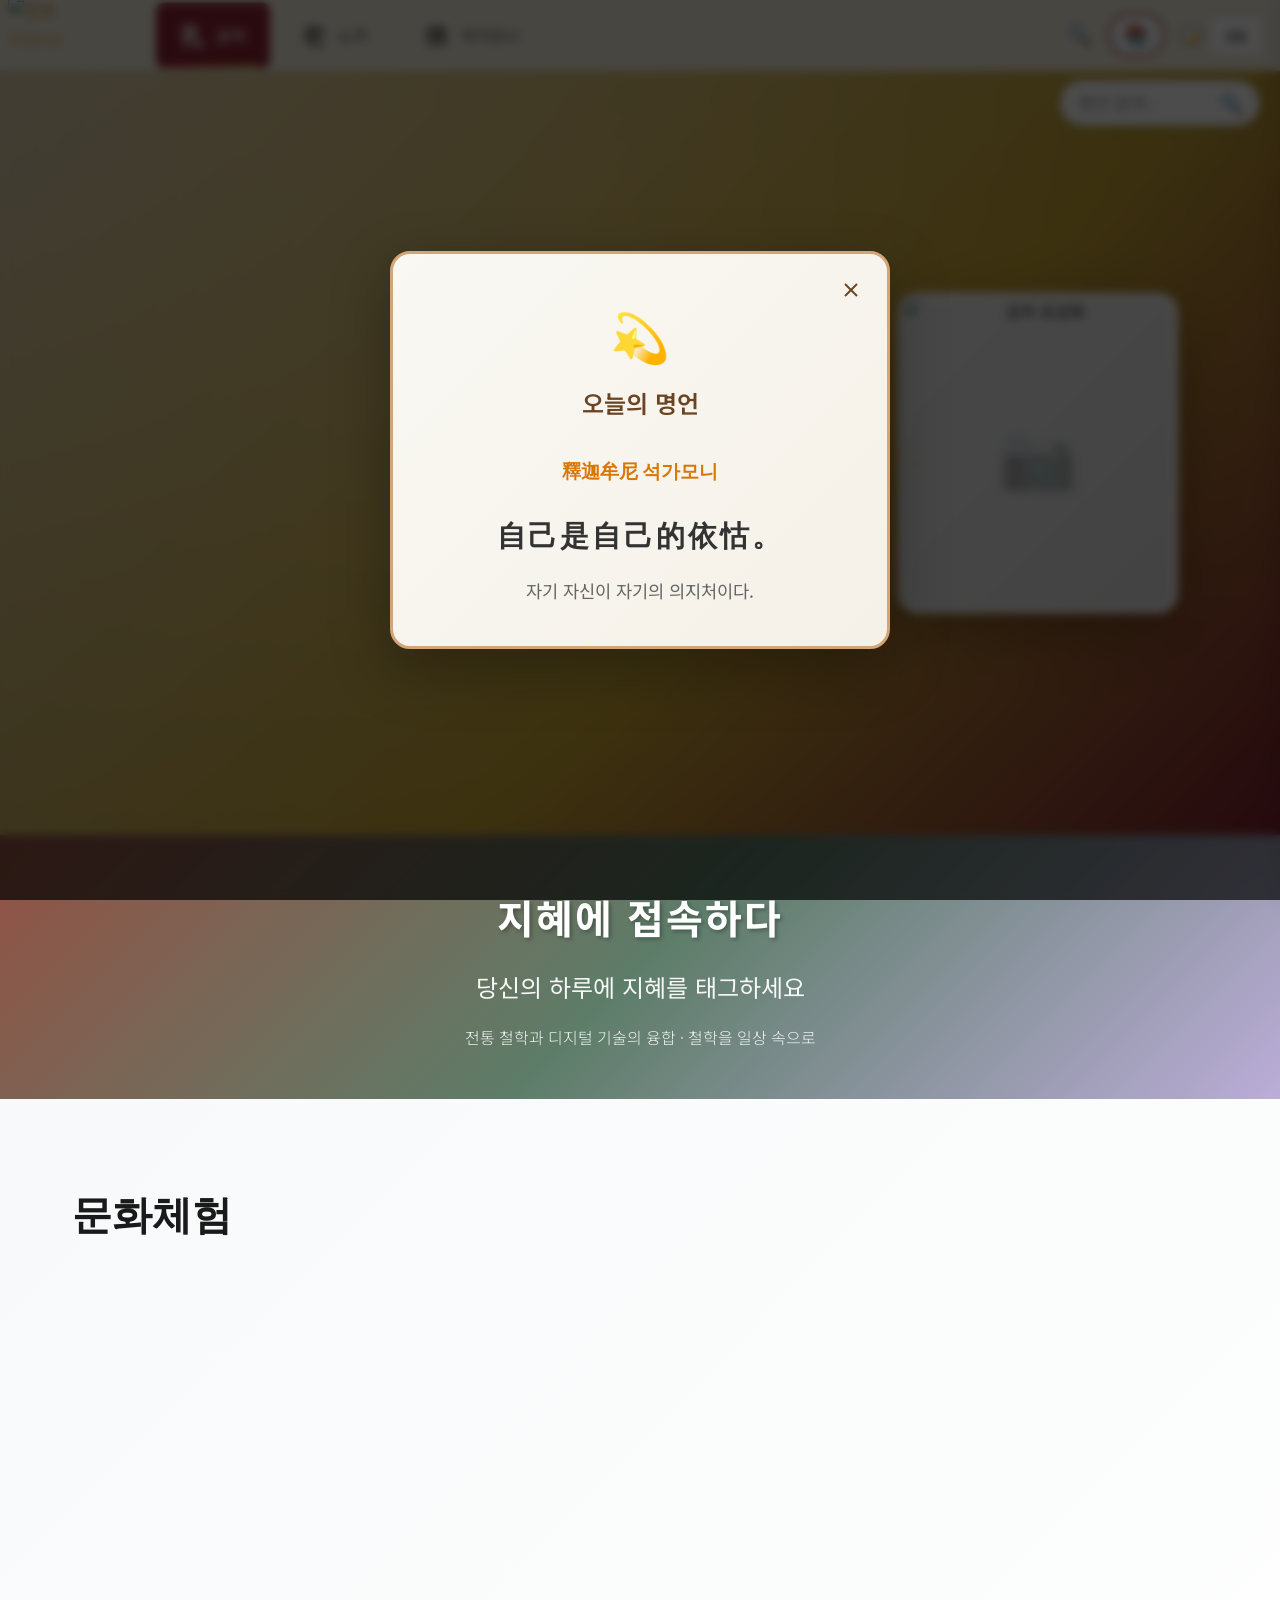
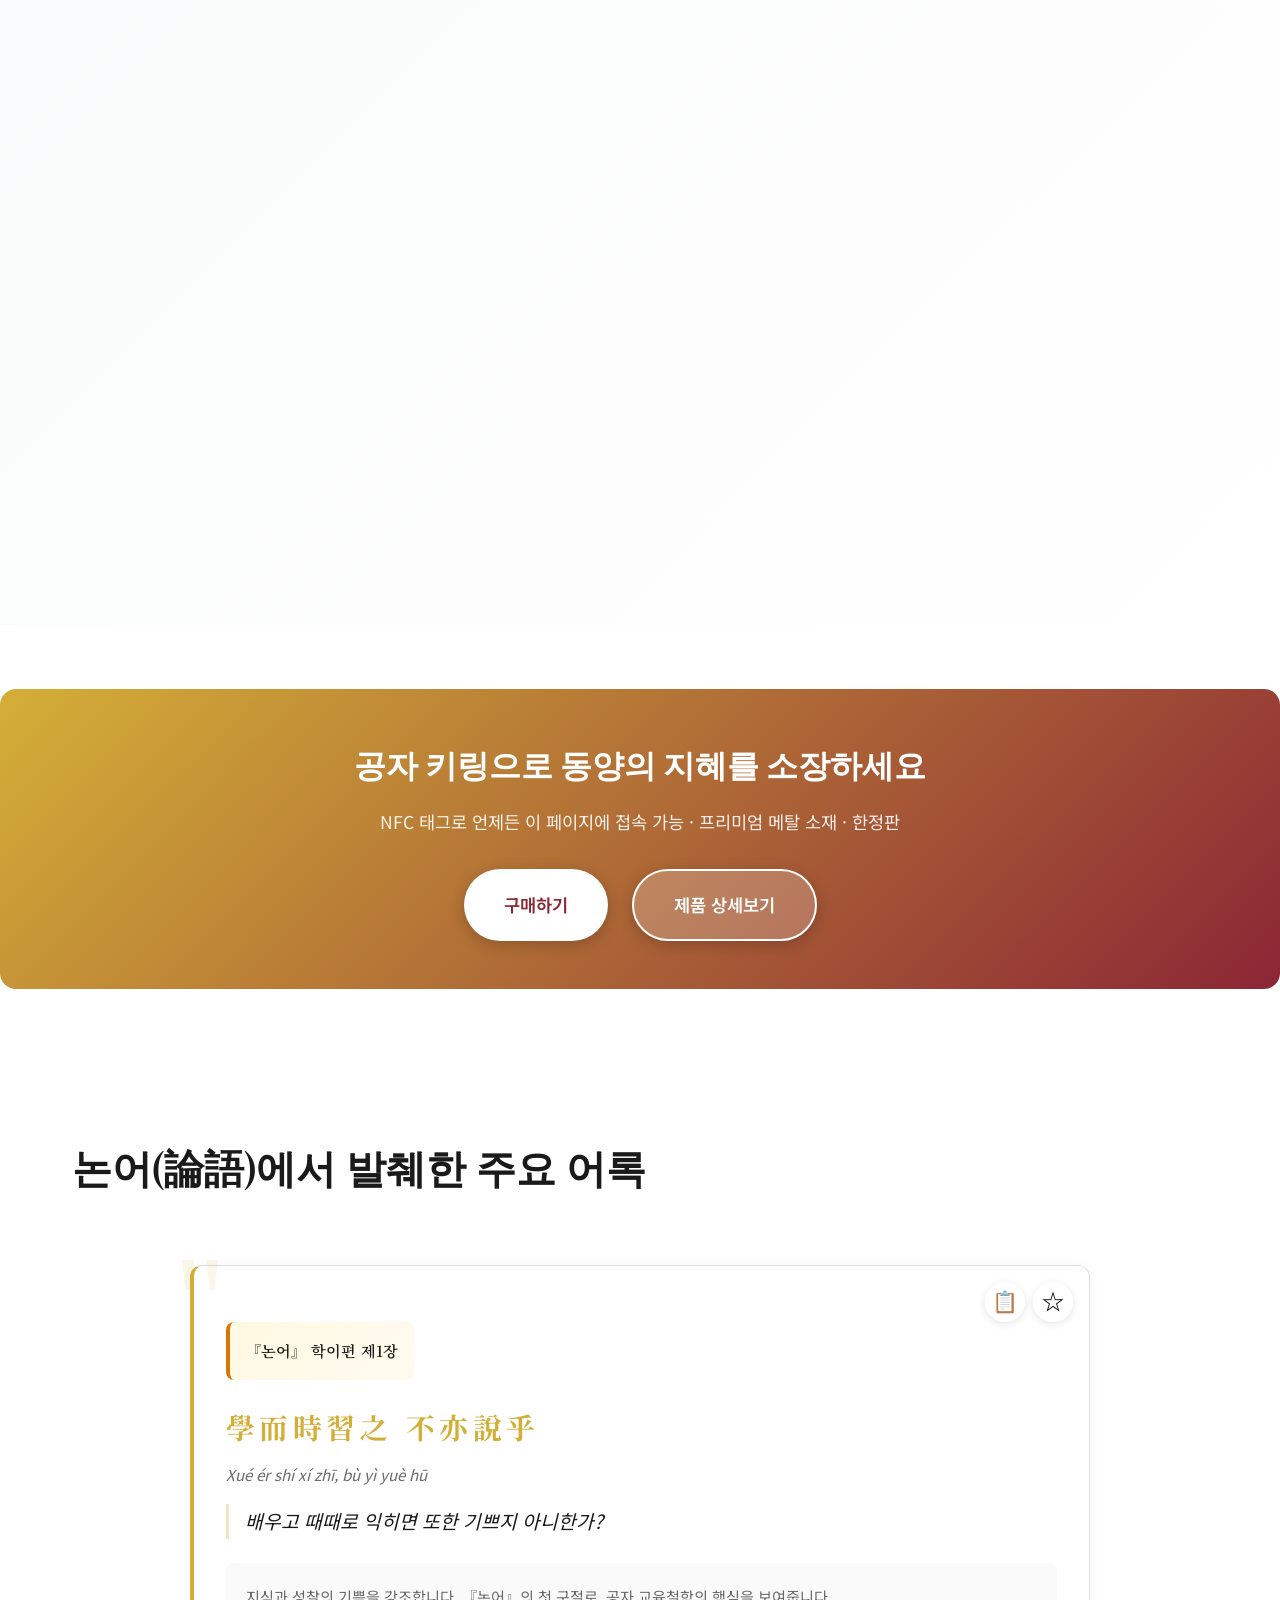
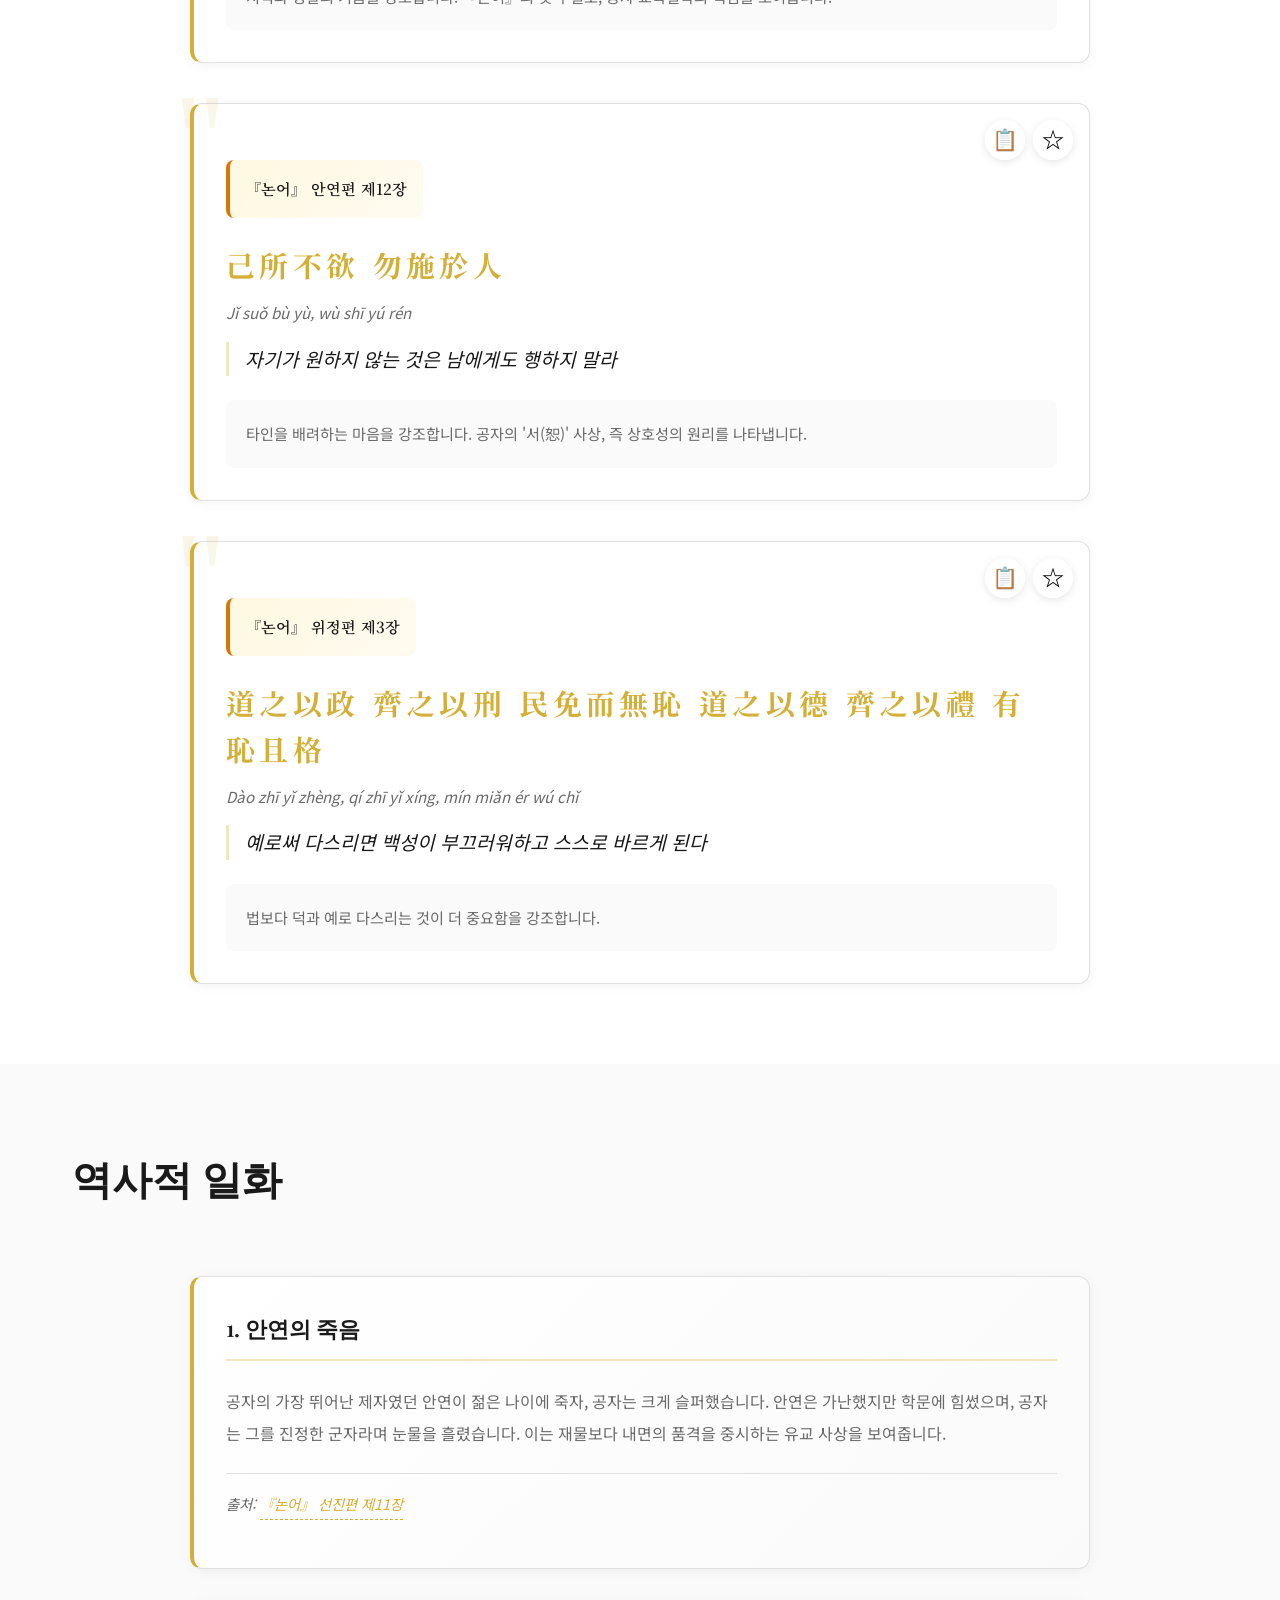
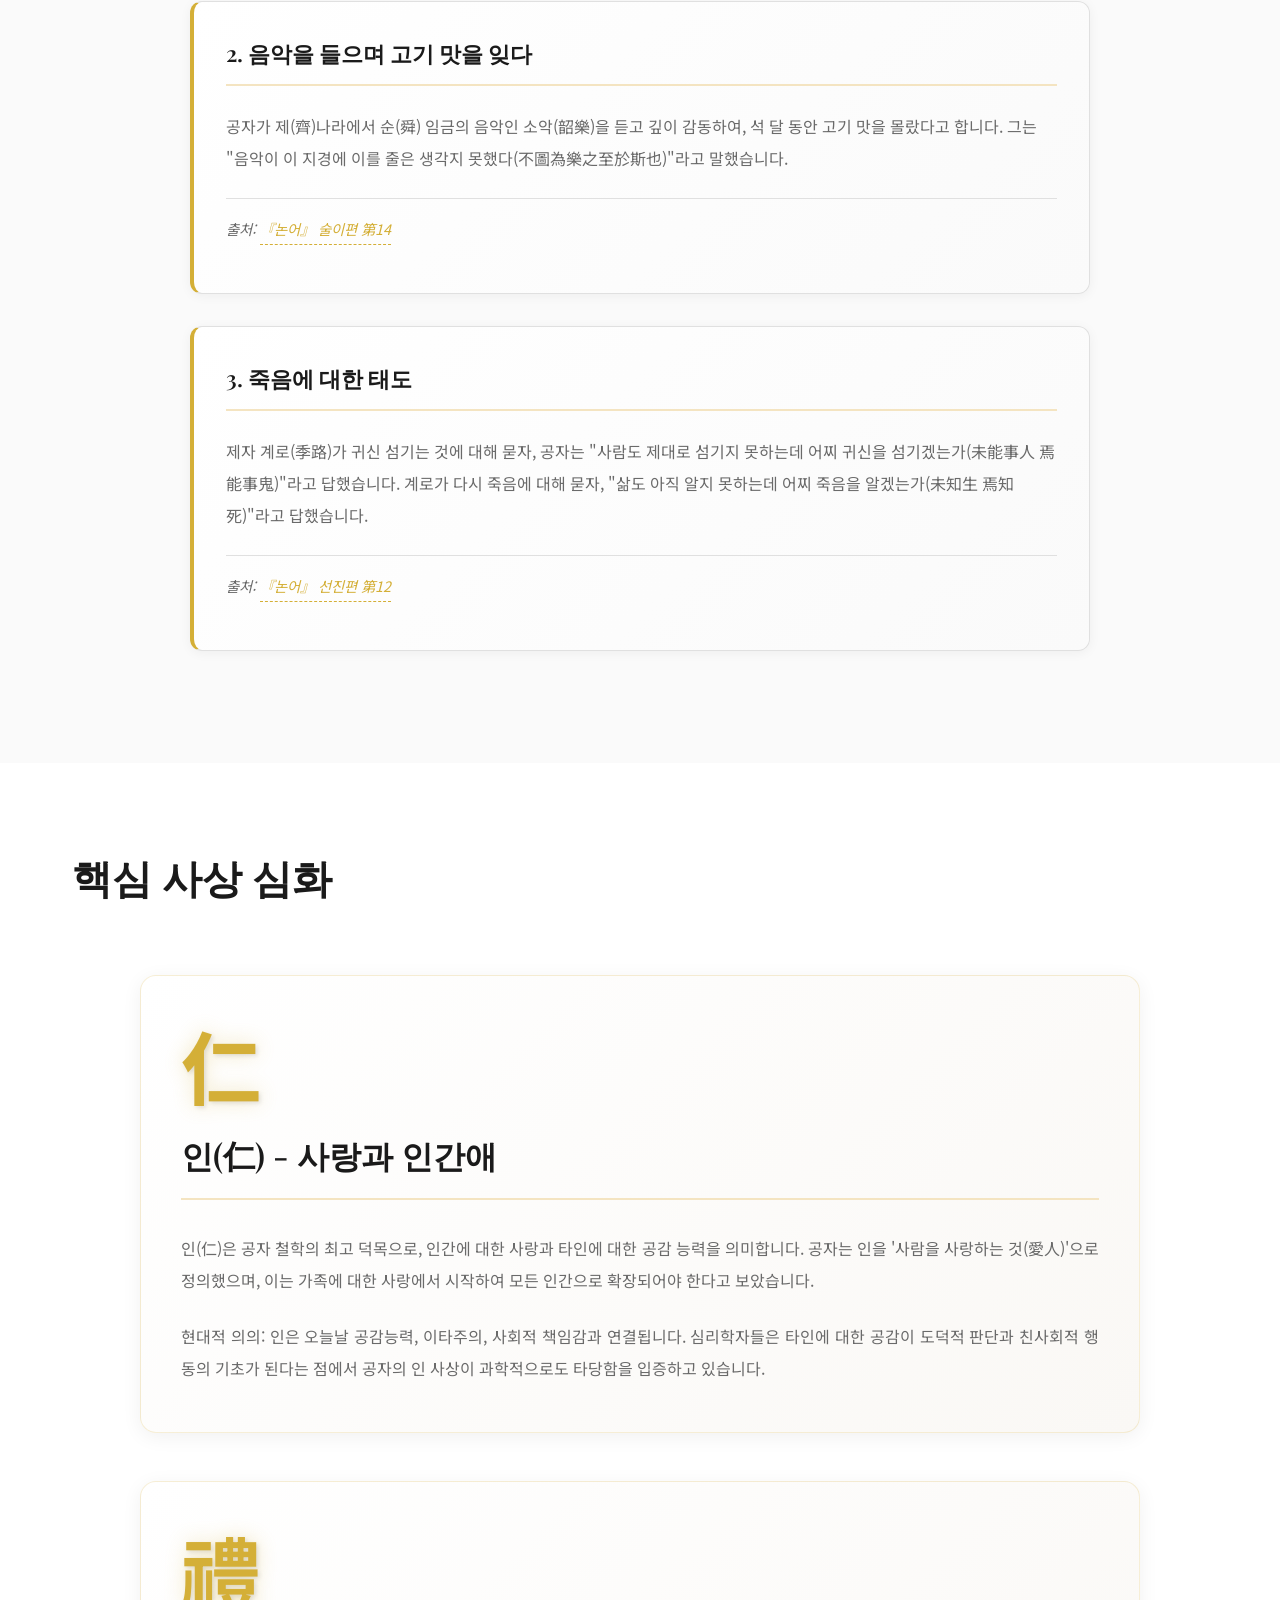
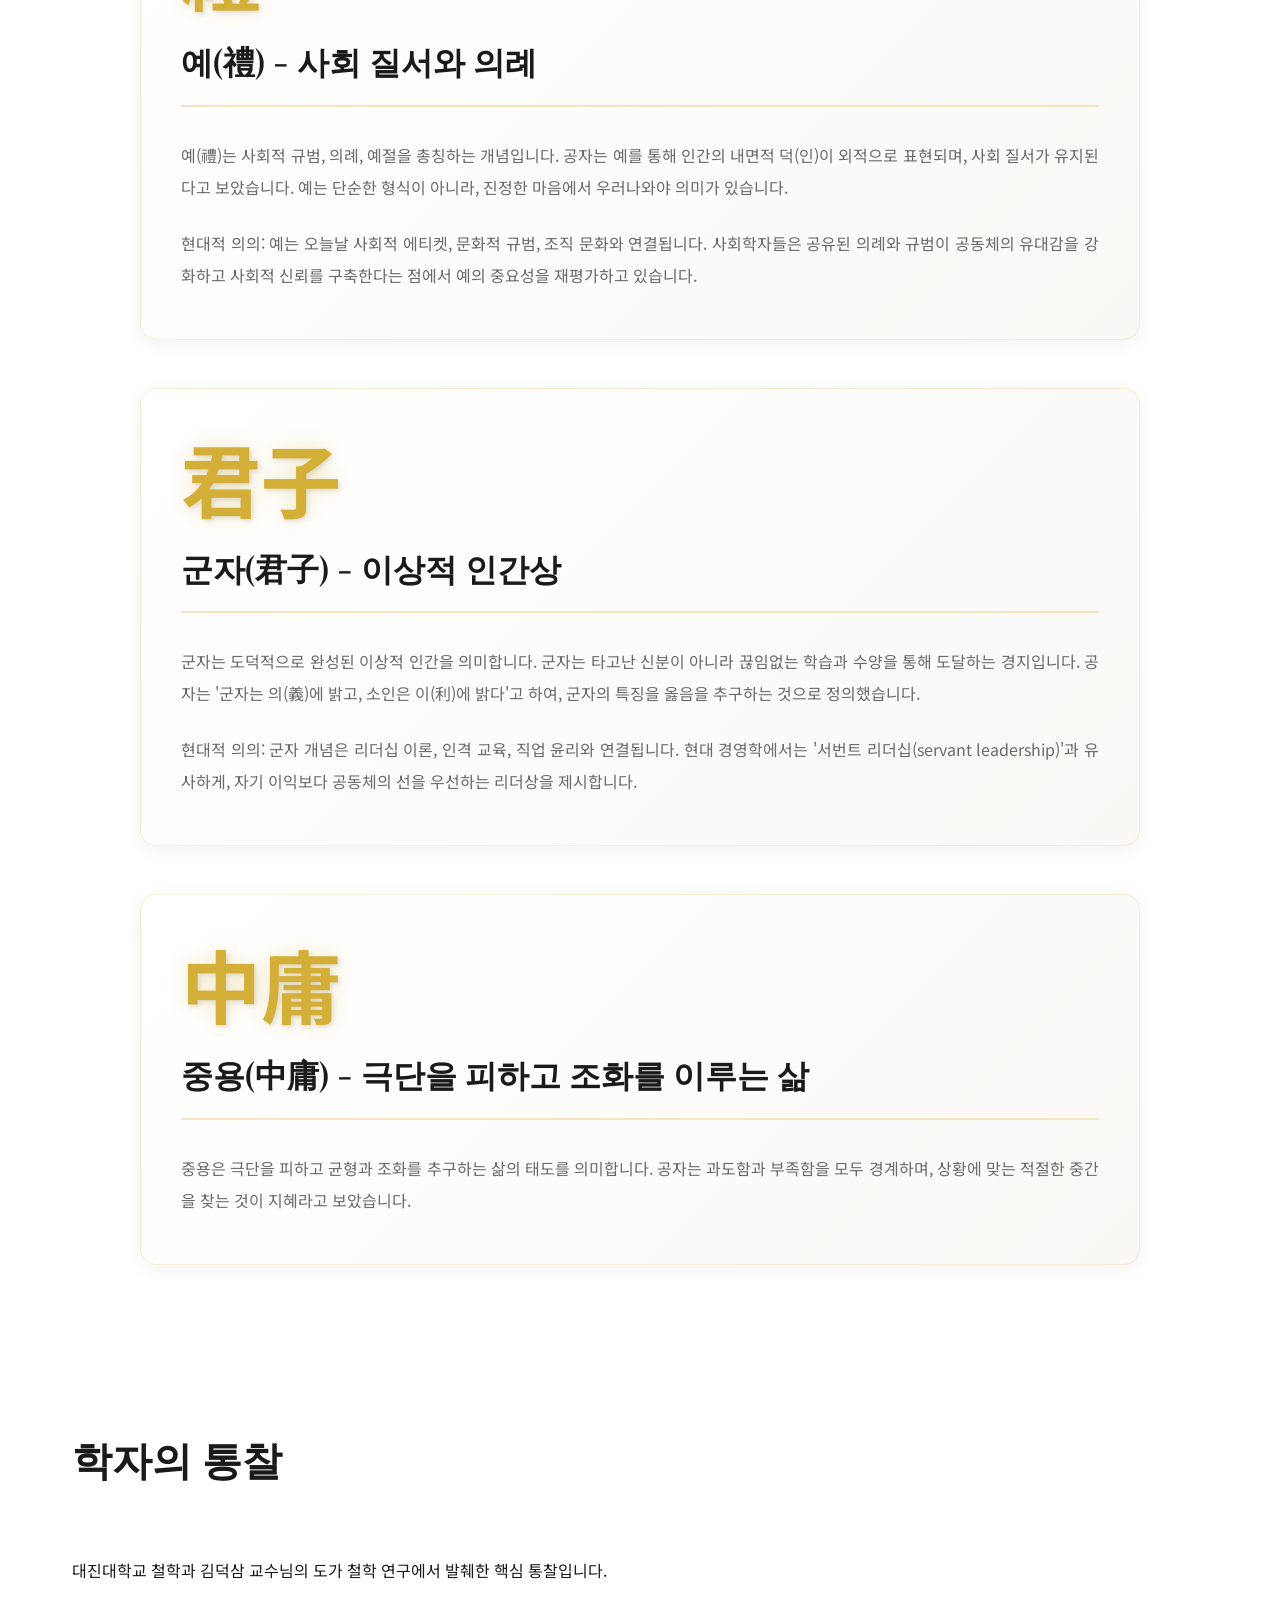
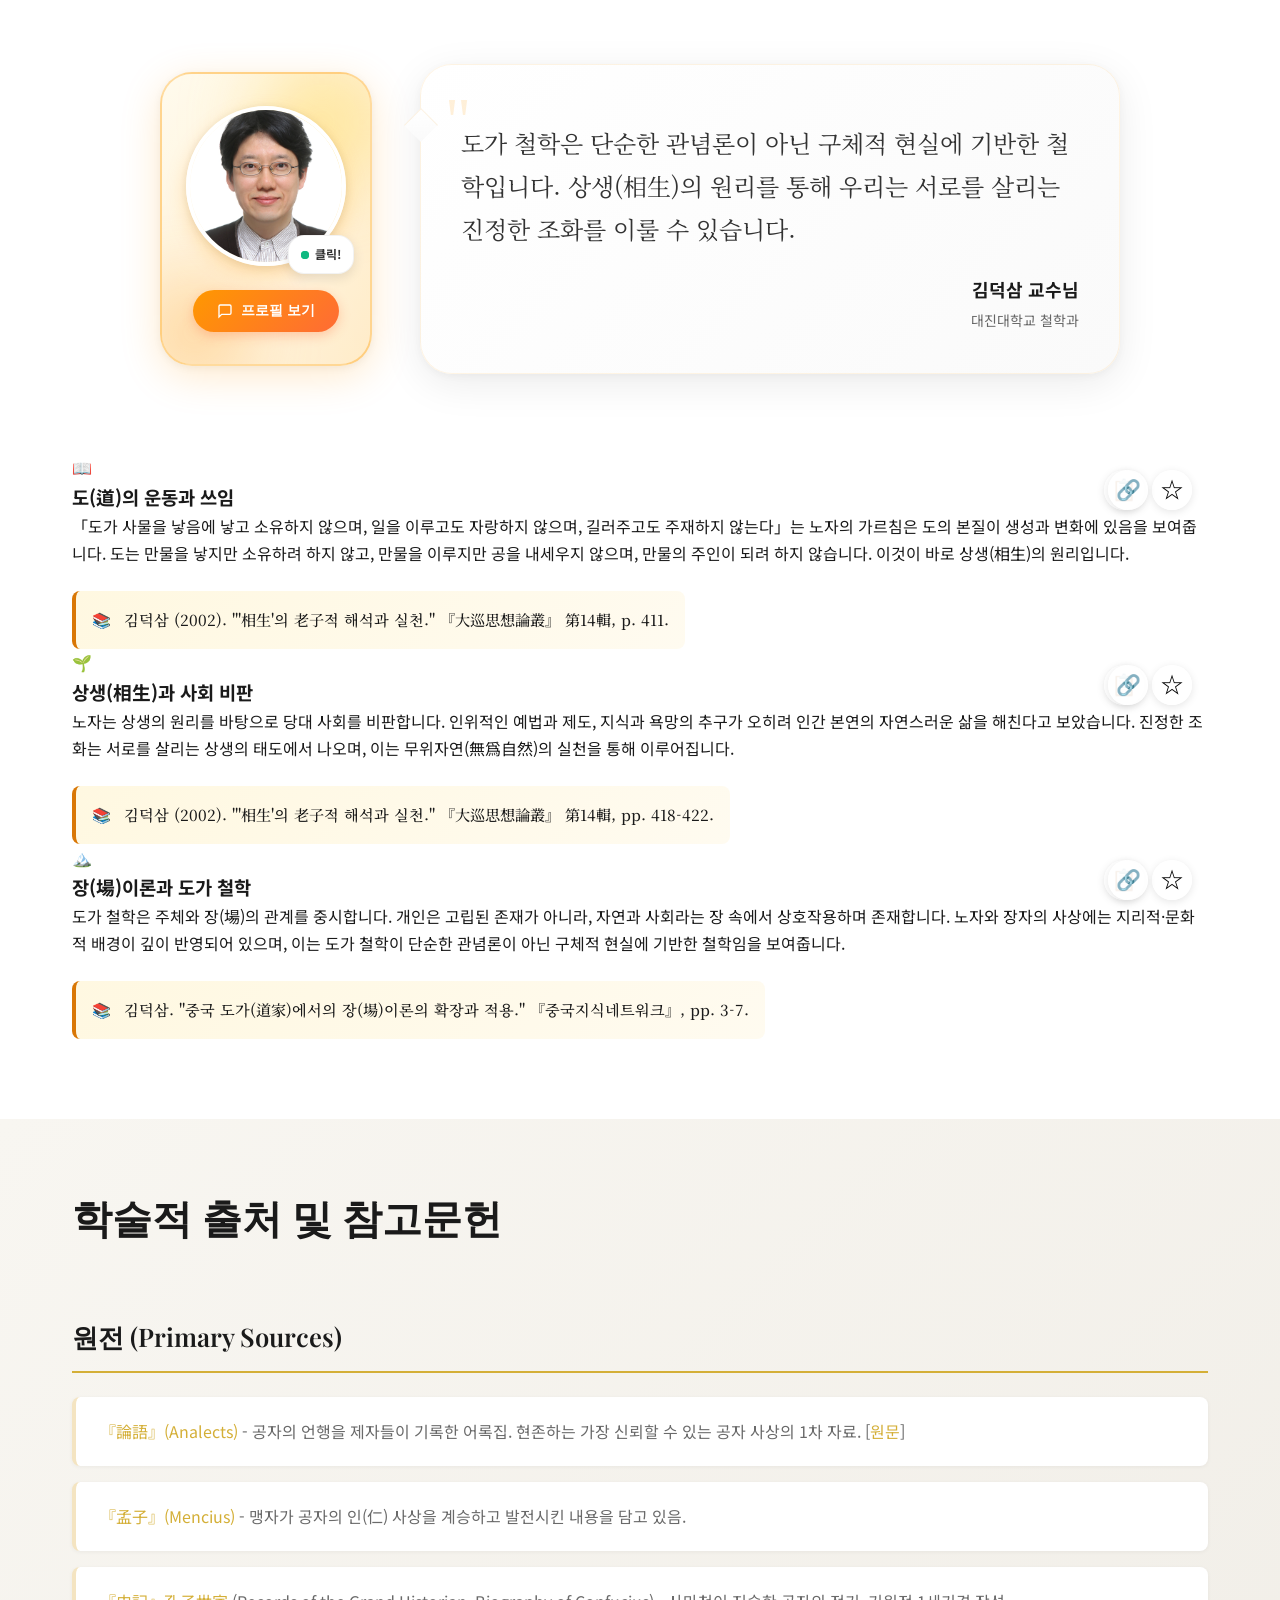
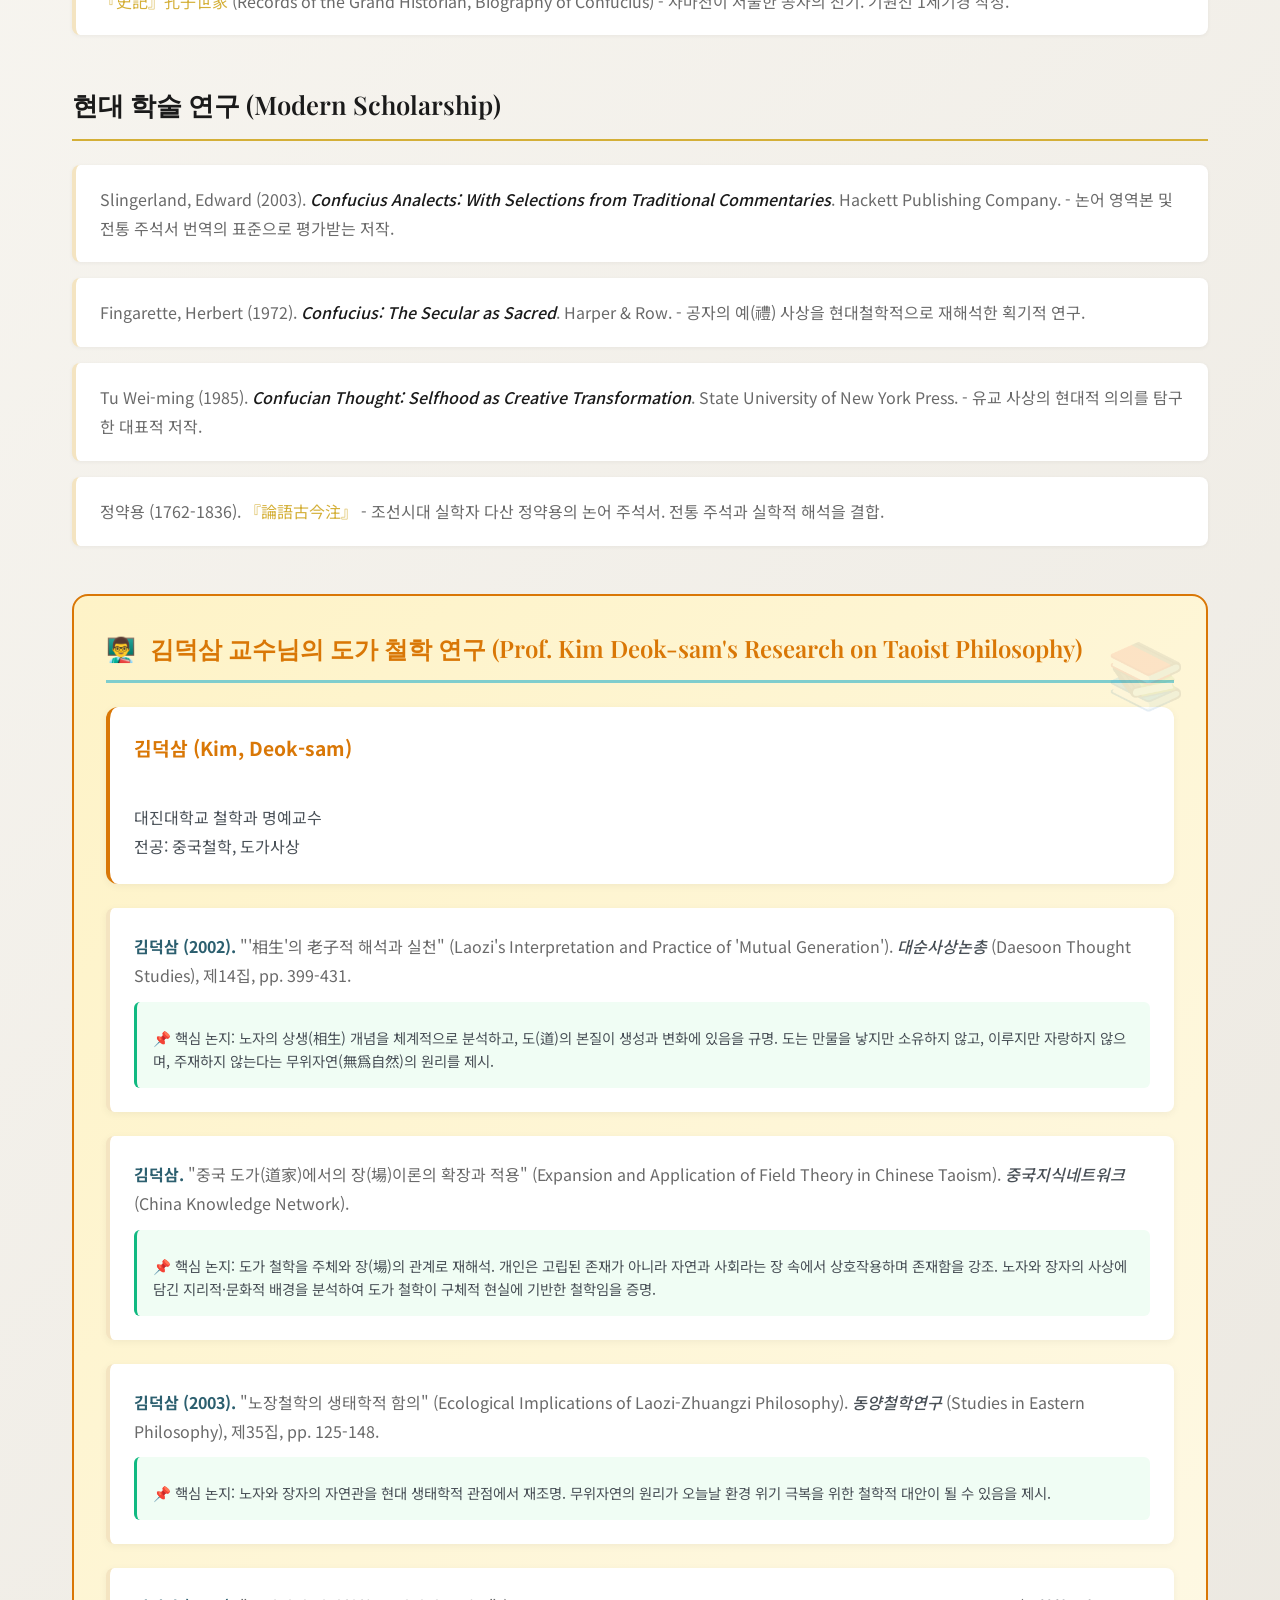
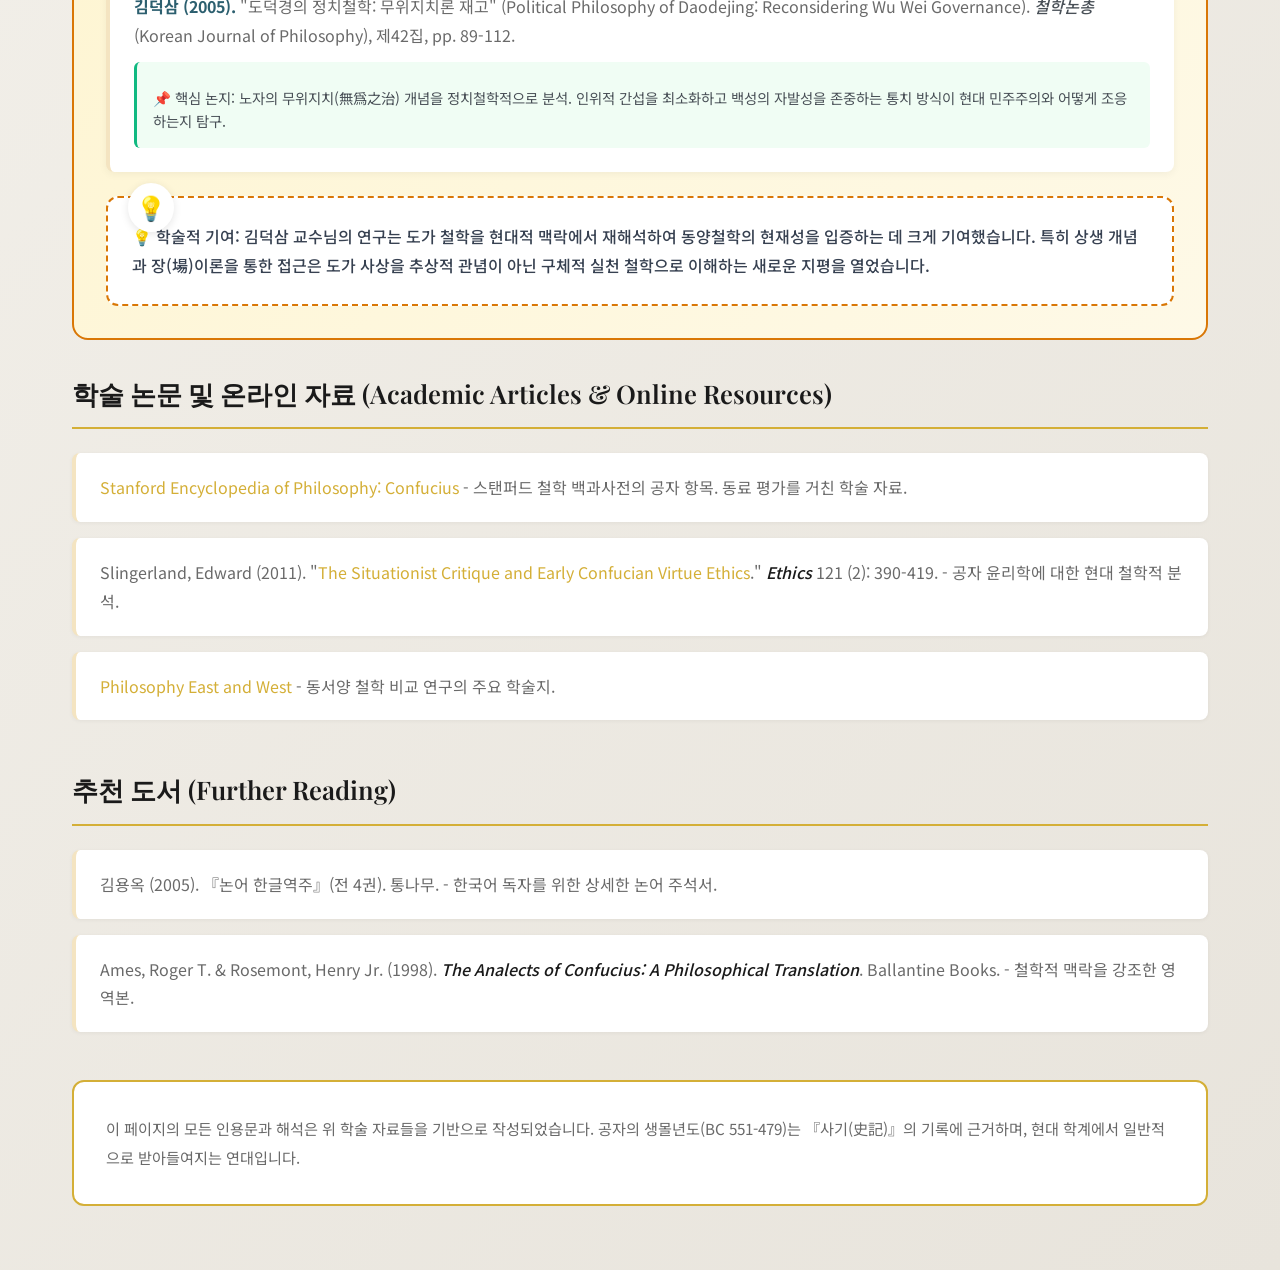
==== index.html @ cc74c75e "Add professor teaching section with explanatory layout 👨‍🏫 New Teaching Section: - Add dedicated sec" ====
<!DOCTYPE html>
<html lang="ko">
<head>
    <!-- Basic Meta Tags -->
    <meta charset="UTF-8">
    <meta name="viewport" content="width=device-width, initial-scale=1.0, maximum-scale=5.0, user-scalable=yes, viewport-fit=cover">
    <meta name="description" content="지혜에 접속하다 - CONNECT WITH WISDOM. NFC 태그로 만나는 동양 철학. 당신의 하루에 지혜를 태그하세요. 공자, 노자, 석가모니의 명언과 사상을 담은 감성 철학 굿즈.">
    <meta name="keywords" content="공자, 노자, 석가모니, NFC 키링, 동양 철학, 논어, 도덕경, 법구경, 명언, 동양 사상가, 유교, 도가, 불교">
    <meta name="author" content="동양문화사">
    <meta name="robots" content="index, follow">
    <meta name="language" content="Korean">
    <meta name="revisit-after" content="7 days">
    
    <!-- Title -->
    <title>Wisdom Library | 지혜서 - 지혜에 접속하다</title>
    
    <!-- Favicon -->
    <link rel="icon" type="image/png" sizes="32x32" href="favicon-32x32.png">
    <link rel="icon" type="image/png" sizes="16x16" href="favicon-16x16.png">
    <link rel="apple-touch-icon" sizes="180x180" href="apple-touch-icon.png">

    <!-- PWA Manifest -->
    <link rel="manifest" href="/manifest.json">
    
    <!-- Open Graph (Facebook, LinkedIn) -->
    <meta property="og:type" content="website">
    <meta property="og:site_name" content="Wisdom Library | 지혜서">
    <meta property="og:title" content="Wisdom Library | 지혜서 - 지혜에 접속하다">
    <meta property="og:description" content="지혜에 접속하다 - CONNECT WITH WISDOM. 당신의 하루에 지혜를 태그하세요. 전통 철학과 디지털 기술의 융합, 감성형 지식 굿즈.">
    <meta property="og:url" content="https://hitry1.github.io/wisdom-library">
    <meta property="og:image" content="https://hitry1.github.io/wisdom-library/og-image.jpg">
    <meta property="og:image:width" content="1200">
    <meta property="og:image:height" content="630">
    <meta property="og:image:alt" content="Wisdom Library 지혜서 - 공자, 노자, 석가모니">
    <meta property="og:locale" content="ko_KR">
    <meta property="og:locale:alternate" content="en_US">
    
    <!-- Twitter Card -->
    <meta name="twitter:card" content="summary_large_image">
    <meta name="twitter:title" content="Wisdom Library | 지혜서 - 지혜에 접속하다">
    <meta name="twitter:description" content="지혜에 접속하다 - CONNECT WITH WISDOM. 당신의 하루에 지혜를 태그하세요.">
    <meta name="twitter:image" content="https://hitry1.github.io/wisdom-library/twitter-image.jpg">
    <meta name="twitter:image:alt" content="Wisdom Library 지혜서">
    <meta name="twitter:site" content="@WisdomLibrary">
    <meta name="twitter:creator" content="@ConfuciusNFC">
    
    <!-- Structured Data (Schema.org) for Product -->
    <script type="application/ld+json">
    {
      "@context": "https://schema.org",
      "@type": "Product",
      "name": "동양 사상가 NFC 키링",
      "description": "공자, 노자, 석가모니 NFC 키링 세트. 스마트폰으로 태그하면 각 사상가의 명언과 철학을 만날 수 있습니다.",
      "image": "https://hitry1.github.io/wisdom-library/images/products/product-set-3pieces.jpg",
      "brand": {
        "@type": "Brand",
        "name": "DOTEOP 道接"
      },
      "offers": {
        "@type": "Offer",
        "url": "https://hitry1.github.io/wisdom-library/purchase.html",
        "priceCurrency": "KRW",
        "price": "29000",
        "priceValidUntil": "2025-12-31",
        "availability": "https://schema.org/InStock",
        "itemCondition": "https://schema.org/NewCondition"
      },
      "aggregateRating": {
        "@type": "AggregateRating",
        "ratingValue": "4.9",
        "reviewCount": "237"
      }
    }
    </script>
    
    <!-- Structured Data for Educational Content -->
    <script type="application/ld+json">
    {
      "@context": "https://schema.org",
      "@type": "EducationalOrganization",
      "name": "Wisdom Library | 지혜서",
      "description": "동양 철학 교육 콘텐츠 - 공자, 노자, 석가모니의 명언과 사상",
      "url": "https://hitry1.github.io/wisdom-library"
    }
    </script>

    <!-- Canonical URL -->
    <link rel="canonical" href="https://hitry1.github.io/wisdom-library/">

    <!-- Alternate Languages -->
    <link rel="alternate" hreflang="ko" href="https://hitry1.github.io/wisdom-library/?lang=ko">
    <link rel="alternate" hreflang="en" href="https://hitry1.github.io/wisdom-library/?lang=en">
    <link rel="alternate" hreflang="x-default" href="https://hitry1.github.io/wisdom-library/">
    
    <!-- PWA Manifest -->
    <link rel="manifest" href="/manifest.json">
    
    <!-- iOS Specific Meta Tags -->
    <meta name="apple-mobile-web-app-capable" content="yes">
    <meta name="apple-mobile-web-app-status-bar-style" content="black-translucent">
    <meta name="apple-mobile-web-app-title" content="동양 사상가">
    
    <!-- Microsoft Tiles -->
    <meta name="msapplication-TileColor" content="#8B2635">
    <meta name="msapplication-TileImage" content="/icon-144x144.png">
    <meta name="msapplication-config" content="/browserconfig.xml">
    
    <!-- Preconnect for Performance -->
    <link rel="preconnect" href="https://fonts.googleapis.com">
    <link rel="preconnect" href="https://fonts.gstatic.com" crossorigin>
    <link rel="dns-prefetch" href="https://www.google-analytics.com">
    
    <!-- Fonts -->
    <link href="https://fonts.googleapis.com/css2?family=Noto+Sans+KR:wght@300;400;500;700&family=Playfair+Display:wght@400;600;700&family=Noto+Serif+KR:wght@400;600&display=swap" rel="stylesheet">
    
    <!-- Stylesheets -->
    <link rel="stylesheet" href="styles-combined.css">
    <link rel="stylesheet" href="dark-mode.css">
    <link rel="stylesheet" href="mobile-optimizations.css">

    <!-- Fullscreen CSS for mobile browsers -->
    <style>
        /* iOS Safari specific - hide address bar */
        @supports (-webkit-touch-callout: none) {
            body {
                min-height: -webkit-fill-available;
            }
        }

        /* Prevent bounce scroll on iOS */
        body {
            overscroll-behavior-y: contain;
        }
    </style>

    <!-- Configuration -->
    <script src="config.js"></script>

    <!-- Feature Scripts (Loaded in head for early initialization) -->
    <script src="features.js" defer></script>
    <script src="lazy-loading.js" defer></script>
    <script src="search-feature.js" defer></script>
    <script src="symbols.js" defer></script>
    <script src="games.js" defer></script>

    <!-- 3D Model Viewer -->
    <script type="module" src="https://ajax.googleapis.com/ajax/libs/model-viewer/3.3.0/model-viewer.min.js"></script>
    <script src="model-viewer.js" defer></script>
</head>
<body>
    <!-- Scroll Progress Indicator -->
    <div class="scroll-progress" id="scrollProgress"></div>

    <!-- Back to Top Button -->
    <button class="back-to-top" id="backToTop" aria-label="Back to top">
    </button>
    <!-- 인물 선택 네비게이션 바 -->
    <nav class="character-nav" role="navigation" aria-label="인물 선택 메뉴">
        <div class="nav-container">
            <div class="nav-left">
                <div class="brand-logo">
                    <img src="images/doheop-logo.png" alt="道接 Dojeop" class="brand-logo-img">
                </div>
                <div class="nav-tabs">
                <a href="#confucius" class="nav-tab active" data-character="confucius" aria-label="공자 페이지로 이동" aria-current="page">
                    <span class="tab-icon">孔</span>
                    <span class="tab-name" data-ko="공자" data-en="Confucius">공자</span>
                </a>
                <a href="#laozi" class="nav-tab" data-character="laozi" aria-label="노자 페이지로 이동">
                    <span class="tab-icon">老</span>
                    <span class="tab-name" data-ko="노자" data-en="Laozi">노자</span>
                </a>
                <a href="#buddha" class="nav-tab" data-character="buddha" aria-label="석가모니 페이지로 이동">
                    <span class="tab-icon">佛</span>
                    <span class="tab-name" data-ko="석가모니" data-en="Buddha">석가모니</span>
                </a>
                </div>
            </div>
            <button class="mobile-menu-toggle" id="mobileMenuToggle" aria-label="Menu">
                ☰
            </button>
            <div class="nav-actions">
                <button class="bookmark-toggle" id="bookmarkToggle" onclick="window.bookmarkManager.toggleBookmarkPanel()"
                        title="내 북마크" aria-label="Bookmarks">
                    <span style="font-size: 1.25rem;">📚</span>
                    <span id="bookmark-count" style="display: none; position: absolute; top: -5px; right: -5px;
                                                      background: #d32f2f; color: white; border-radius: 50%;
                                                      width: 20px; height: 20px; font-size: 0.7rem;
                                                      display: flex; align-items: center; justify-content: center;">
                        0
                    </span>
                </button>
                <button class="dark-mode-toggle" id="darkModeToggle" onclick="toggleDarkMode()" aria-label="다크 모드 전환 / Toggle dark mode">
                    <span class="light-icon">🌙</span>
                    <span class="dark-icon hidden">☀️</span>
                </button>
                <button class="lang-toggle" id="langToggle" aria-label="언어 변경 / Change language">
                    <span class="lang-ko">EN</span>
                    <span class="lang-en hidden">KO</span>
                </button>
            </div>
        </div>
    </nav>

    <!-- 공자 콘텐츠 -->
    <div id="confucius" class="character-content active">
        <!-- 히어로 섹션 -->
        <header class="hero-modern">
            <div class="hero-background">
                <video autoplay loop muted playsinline class="hero-video" preload="metadata" aria-label="공자 배경 영상">
                    <source src="videos/confucius-bg.mp4" type="video/mp4">
                </video>
                <div class="gradient-overlay"></div>
            </div>
            <div class="hero-image-container">
                <img src="images/confucius.jpg" alt="공자 초상화" class="hero-portrait">
            </div>
            <div class="hero-text">
                <div class="character-badge">孔子</div>
                <h1 class="hero-title">
                    <span data-ko="공자 (孔子)" data-en="Confucius (孔子)">공자 (孔子)</span>
                </h1>
                <p class="hero-subtitle">
                    <span data-ko="중국 춘추시대의 사상가, 교육자이자 유교의 창시자"
                          data-en="Chinese philosopher, educator, and founder of Confucianism">
                        중국 춘추시대의 사상가, 교육자이자 유교의 창시자
                    </span>
                </p>
                <div class="hero-meta">
                    <span class="meta-item">
                        <span data-ko="BC 551–479" data-en="551–479 BCE">BC 551–479</span>
                    </span>
                    <span class="meta-divider">|</span>
                    <span class="meta-item">
                        <span data-ko="본명: 공구 (孔丘)" data-en="Birth name: Kong Qiu">본명: 공구 (孔丘)</span>
                    </span>
                    <span class="meta-divider">|</span>
                    <span class="meta-item">
                        <span data-ko="자: 중니 (仲尼)" data-en="Courtesy name: Zhongni">자: 중니 (仲尼)</span>
                    </span>
                </div>
            </div>
        </header>

        <!-- 브랜드 컨셉 배너 -->
        <div class="brand-concept-banner">
            <div class="brand-concept-content">
                <h2 class="brand-tagline" data-ko="지혜에 접속하다" data-en="CONNECT WITH WISDOM">지혜에 접속하다</h2>
                <p class="brand-subtitle" data-ko="당신의 하루에 지혜를 태그하세요" data-en="Tag wisdom into your day">당신의 하루에 지혜를 태그하세요</p>
                <p class="brand-description" data-ko="전통 철학과 디지털 기술의 융합 · 철학을 일상 속으로" data-en="Fusion of traditional philosophy and digital technology · Philosophy into daily life">전통 철학과 디지털 기술의 융합 · 철학을 일상 속으로</p>
            </div>
        </div>

        <!-- 메인 콘텐츠 -->
        <main class="main-modern">

            <!-- 3D 렌더링 갤러리 -->
            <section class="section gallery-3d">
                <div class="container">
                    <h2 class="section-title">
                        <span data-ko="문화체험" data-en="Cultural Experience">문화체험</span>
                    </h2>

                    <div class="gallery-grid">
                        <div class="gallery-item" data-item="analects" onclick="openAnalectsEbook()" style="cursor: pointer;">
                            <div class="gallery-item-image">
                                <div class="gallery-item-icon">📜</div>
                                <span class="gallery-badge" data-ko="문헌" data-en="Text">문헌</span>
                            </div>
                            <div class="gallery-item-info">
                                <h3 class="gallery-item-title" data-ko="논어 (論語)" data-en="The Analects">논어 (論語)</h3>
                                <p class="gallery-item-desc" data-ko="공자의 가르침을 담은 유교 경전" data-en="Confucian classic containing Confucius's teachings">공자의 가르침을 담은 유교 경전</p>
                                <p style="font-size: 0.9rem; color: #c9555a; margin-top: 0.5rem; font-weight: 500;">
                                    <span data-ko="📖 전자책 보기" data-en="📖 View E-Book">📖 전자책 보기</span>
                                </p>
                            </div>
                        </div>

                        <div class="gallery-item" data-item="temple">
                            <div class="gallery-item-image">
                                <div class="gallery-item-icon">🏛️</div>
                                <span class="gallery-badge" data-ko="건축" data-en="Architecture">건축</span>
                            </div>
                            <div class="gallery-item-info">
                                <h3 class="gallery-item-title" data-ko="공묘 (孔廟)" data-en="Confucius Temple">공묘 (孔廟)</h3>
                                <p class="gallery-item-desc" data-ko="공자를 모신 사당, 중국 곡부의 대성전" data-en="Temple dedicated to Confucius in Qufu, China">공자를 모신 사당, 중국 곡부의 대성전</p>
                            </div>
                        </div>

                        <div class="gallery-item" data-item="daily-wisdom" onclick="openDailyWisdomGame('confucius')" style="cursor: pointer;">
                            <div class="gallery-item-image">
                                <div class="gallery-item-icon">📜</div>
                                <span class="gallery-badge" data-ko="게임" data-en="Game">게임</span>
                            </div>
                            <div class="gallery-item-info">
                                <h3 class="gallery-item-title" data-ko="오늘의 지혜" data-en="Daily Wisdom">오늘의 지혜</h3>
                                <p class="gallery-item-desc" data-ko="논어에서 무작위로 명언을 뽑아보세요" data-en="Draw a random quote from the Analects">논어에서 무작위로 명언을 뽑아보세요</p>
                                <p style="font-size: 0.9rem; color: #8b0000; margin-top: 0.5rem; font-weight: 500;">
                                    <span data-ko="🎲 지혜 뽑기" data-en="🎲 Draw Wisdom">🎲 지혜 뽑기</span>
                                </p>
                            </div>
                        </div>

                        <div class="gallery-item" data-item="idiom-game" onclick="openIdiomMatchingGame()" style="cursor: pointer;">
                            <div class="gallery-item-image">
                                <div class="gallery-item-icon">🎴</div>
                                <span class="gallery-badge" data-ko="게임" data-en="Game">게임</span>
                            </div>
                            <div class="gallery-item-info">
                                <h3 class="gallery-item-title" data-ko="사자성어 짝 맞추기" data-en="Idiom Matching">사자성어 짝 맞추기</h3>
                                <p class="gallery-item-desc" data-ko="사자성어와 뜻을 연결하는 메모리 게임" data-en="Memory game matching idioms with meanings">사자성어와 뜻을 연결하는 메모리 게임</p>
                                <p style="font-size: 0.9rem; color: #8b0000; margin-top: 0.5rem; font-weight: 500;">
                                    <span data-ko="🎮 게임 시작" data-en="🎮 Start Game">🎮 게임 시작</span>
                                </p>
                            </div>
                        </div>

                        <div class="gallery-item" data-item="six-arts" onclick="openSixArtsModal()" style="cursor: pointer;">
                            <div class="gallery-item-image">
                                <div class="gallery-item-icon">⚔️</div>
                                <span class="gallery-badge" data-ko="상징" data-en="Symbol">상징</span>
                            </div>
                            <div class="gallery-item-info">
                                <h3 class="gallery-item-title" data-ko="六藝 (육예)" data-en="Six Arts">六藝 (육예)</h3>
                                <p class="gallery-item-desc" data-ko="군자가 갖춰야 할 여섯 가지 기예" data-en="Six skills a gentleman should possess">군자가 갖춰야 할 여섯 가지 기예</p>
                                <p style="font-size: 0.9rem; color: #8b0000; margin-top: 0.5rem; font-weight: 500;">
                                    <span data-ko="👆 상징물 보기" data-en="👆 View Symbol">👆 상징물 보기</span>
                                </p>
                            </div>
                        </div>

                        <div class="gallery-item gallery-item-3d" data-item="statue" onclick="open3DModal()" ontouchstart="open3DModal()" style="cursor: pointer; transition: transform 0.3s ease, box-shadow 0.3s ease; -webkit-tap-highlight-color: rgba(139, 38, 53, 0.3); touch-action: manipulation;">
                            <div class="gallery-item-image">
                                <div class="gallery-item-icon" style="font-size: 3rem;">🗿</div>
                                <span class="gallery-badge" data-ko="3D 모델" data-en="3D Model" style="background: linear-gradient(135deg, #8B2635, #d4424f);">3D 모델</span>
                            </div>
                            <div class="gallery-item-info">
                                <h3 class="gallery-item-title" data-ko="공자상 (孔子像)" data-en="Confucius Statue">공자상 (孔子像)</h3>
                                <p class="gallery-item-desc" data-ko="터치하여 3D 모델 보기" data-en="Tap to view 3D model">터치하여 3D 모델 보기</p>
                                <p style="font-size: 0.9rem; color: #8B2635; margin-top: 0.5rem; font-weight: 500;">
                                    <span data-ko="👆 터치하세요" data-en="👆 Tap here">👆 터치하세요</span>
                                </p>
                            </div>
                        </div>
                    </div>
                </div>
            </section>

            <!-- CTA 섹션 -->
            <section class="cta-section">
                <div class="container">
                    <h2 class="cta-title" data-ko="공자 키링으로 동양의 지혜를 소장하세요" data-en="Own Eastern Wisdom with Confucius Keyring">공자 키링으로 동양의 지혜를 소장하세요</h2>
                    <p class="cta-subtitle" data-ko="NFC 태그로 언제든 이 페이지에 접속 가능 · 프리미엄 메탈 소재 · 한정판" data-en="NFC Tag for Instant Access · Premium Metal Material · Limited Edition">NFC 태그로 언제든 이 페이지에 접속 가능 · 프리미엄 메탈 소재 · 한정판</p>
                    <div class="cta-buttons">
                        <a href="purchase.html" class="cta-btn cta-btn-primary">
                            <span data-ko="구매하기" data-en="Purchase Now">구매하기</span>
                        </a>
                        <a href="#product" class="cta-btn cta-btn-secondary">
                            <span data-ko="제품 상세보기" data-en="View Details">제품 상세보기</span>
                        </a>
                    </div>
                </div>
            </section>

            <!-- 핵심 명언 모음 -->
            <section class="section quote-collection">
                <div class="container">
                    <h2 class="section-title">
                        <span data-ko="논어(論語)에서 발췌한 주요 어록"
                              data-en="Key Quotations from the Analects">
                            논어(論語)에서 발췌한 주요 어록
                        </span>
                    </h2>

                    <div class="quotes-grid">
                        <div class="quote-card-academic">
                            <div class="quote-header">
                                <a href="https://db.cyberseodang.or.kr/front/sabuList/BookMain.do?bnCode=jti_1h0201&titleId=C7&compare=false" target="_blank" rel="noopener noreferrer" class="quote-source-link"><span class="quote-source" data-ko="『논어』 학이편 제1장" data-en="Analects, Xue Er Chapter 1">『논어』 학이편 제1장</span></a>
                            </div>
                            <p class="quote-original">學而時習之 不亦說乎</p>
                            <p class="quote-romanization">Xué ér shí xí zhī, bù yì yuè hū</p>
                            <p class="quote-translation">
                                <span data-ko="배우고 때때로 익히면 또한 기쁘지 아니한가?"
                                      data-en="Is it not a joy to learn and practice what you have learned?">
                                    배우고 때때로 익히면 또한 기쁘지 아니한가?
                                </span>
                            </p>
                            <div class="quote-note">
                                <p data-ko="지식과 성찰의 기쁨을 강조합니다. 『논어』의 첫 구절로, 공자 교육철학의 핵심을 보여줍니다."
                                     data-en="Emphasizes the joy of knowledge and reflection. The opening passage of the Analects, showing the core of Confucian educational philosophy.">
                                    지식과 성찰의 기쁨을 강조합니다. 『논어』의 첫 구절로, 공자 교육철학의 핵심을 보여줍니다.
                                </p>
                            </div>
                        </div>

                        <div class="quote-card-academic">
                            <div class="quote-header">
                                <a href="https://db.cyberseodang.or.kr/front/sabuList/BookMain.do?bnCode=jti_1h0202&titleId=C115&compare=false" target="_blank" rel="noopener noreferrer" class="quote-source-link"><span class="quote-source" data-ko="『논어』 안연편 제12장" data-en="Analects, Yan Yuan Chapter 12">『논어』 안연편 제12장</span></a>
                            </div>
                            <p class="quote-original">己所不欲 勿施於人</p>
                            <p class="quote-romanization">Jǐ suǒ bù yù, wù shī yú rén</p>
                            <p class="quote-translation">
                                <span data-ko="자기가 원하지 않는 것은 남에게도 행하지 말라"
                                      data-en="What you do not wish for yourself, do not impose upon others">
                                    자기가 원하지 않는 것은 남에게도 행하지 말라
                                </span>
                            </p>
                            <div class="quote-note">
                                <p data-ko="타인을 배려하는 마음을 강조합니다. 공자의 '서(恕)' 사상, 즉 상호성의 원리를 나타냅니다."
                                     data-en="Emphasizes consideration for others. Represents Confucius's principle of 'shu' (reciprocity).">
                                    타인을 배려하는 마음을 강조합니다. 공자의 '서(恕)' 사상, 즉 상호성의 원리를 나타냅니다.
                                </p>
                            </div>
                        </div>

                        <div class="quote-card-academic">
                            <div class="quote-header">
                                <a href="https://db.cyberseodang.or.kr/front/sabuList/BookMain.do?bnCode=jti_1h0201&titleId=C26&compare=false" target="_blank" rel="noopener noreferrer" class="quote-source-link"><span class="quote-source" data-ko="『논어』 위정편 제3장" data-en="Analects, Wei Zheng Chapter 3">『논어』 위정편 제3장</span></a>
                            </div>
                            <p class="quote-original">道之以政 齊之以刑 民免而無恥 道之以德 齊之以禮 有恥且格</p>
                            <p class="quote-romanization">Dào zhī yǐ zhèng, qí zhī yǐ xíng, mín miǎn ér wú chǐ</p>
                            <p class="quote-translation">
                                <span data-ko="예로써 다스리면 백성이 부끄러워하고 스스로 바르게 된다"
                                      data-en="When governed with virtue and regulated by propriety, people develop shame and become upright">
                                    예로써 다스리면 백성이 부끄러워하고 스스로 바르게 된다
                                </span>
                            </p>
                            <div class="quote-note">
                                <p data-ko="법보다 덕과 예로 다스리는 것이 더 중요함을 강조합니다."
                                     data-en="Emphasizes that governing with virtue and propriety is more important than laws.">
                                    법보다 덕과 예로 다스리는 것이 더 중요함을 강조합니다.
                                </p>
                            </div>
                        </div>
                    </div>
                </div>
            </section>

            <!-- 역사적 일화 -->
            <section class="section anecdotes">
                <div class="container">
                    <h2 class="section-title">
                        <span data-ko="역사적 일화" data-en="Historical Anecdotes">역사적 일화</span>
                    </h2>

                    <div class="anecdote-list">
                        <div class="anecdote-item">
                            <h3 class="anecdote-title">
                                <span data-ko="1. 안연의 죽음" data-en="1. Death of Yan Hui">1. 안연의 죽음</span>
                            </h3>
                            <div class="anecdote-content">
                                <p data-ko="공자의 가장 뛰어난 제자였던 안연이 젊은 나이에 죽자, 공자는 크게 슬퍼했습니다. 안연은 가난했지만 학문에 힘썼으며, 공자는 그를 진정한 군자라며 눈물을 흘렸습니다. 이는 재물보다 내면의 품격을 중시하는 유교 사상을 보여줍니다."
                                     data-en="When Yan Hui, Confucius's most outstanding disciple, died young, Confucius grieved deeply. Though poor, Yan Hui devoted himself to learning, and Confucius praised him as a true exemplar, shedding tears. This shows Confucian emphasis on inner character over material wealth.">
                                    공자의 가장 뛰어난 제자였던 안연이 젊은 나이에 죽자, 공자는 크게 슬퍼했습니다. 안연은 가난했지만 학문에 힘썼으며, 공자는 그를 진정한 군자라며 눈물을 흘렸습니다. 이는 재물보다 내면의 품격을 중시하는 유교 사상을 보여줍니다.
                                </p>
                                <p class="anecdote-source">
                                    <span data-ko="출처: " data-en="Source: ">출처: </span><a href="https://db.cyberseodang.or.kr/front/sabuList/BookMain.do?bnCode=jti_1h0202&titleId=C89&compare=false" target="_blank" rel="noopener noreferrer"><span data-ko="『논어』 선진편 제11장" data-en="Analects, Xian Jin Chapter 11">『논어』 선진편 제11장</span></a>
                                </p>
                            </div>
                        </div>

                        <div class="anecdote-item">
                            <h3 class="anecdote-title">
                                <span data-ko="2. 음악을 들으며 고기 맛을 잊다" data-en="2. Forgetting the Taste of Meat">2. 음악을 들으며 고기 맛을 잊다</span>
                            </h3>
                            <div class="anecdote-content">
                                <p data-ko="공자가 제(齊)나라에서 순(舜) 임금의 음악인 소악(韶樂)을 듣고 깊이 감동하여, 석 달 동안 고기 맛을 몰랐다고 합니다. 그는 "음악이 이 지경에 이를 줄은 생각지 못했다(不圖為樂之至於斯也)"라고 말했습니다."
                                     data-en="After hearing the Shao music of Emperor Shun in the state of Qi, Confucius was so moved that he forgot the taste of meat for three months, saying 'I never imagined that music could reach such heights.'">
                                    공자가 제(齊)나라에서 순(舜) 임금의 음악인 소악(韶樂)을 듣고 깊이 감동하여, 석 달 동안 고기 맛을 몰랐다고 합니다. 그는 "음악이 이 지경에 이를 줄은 생각지 못했다(不圖為樂之至於斯也)"라고 말했습니다.
                                </p>
                                <p class="anecdote-source">
                                    <span data-ko="출처: " data-en="Source: ">출처: </span><a href="https://ko.wikisource.org/wiki/번역:논어/술이제칠" target="_blank" rel="noopener noreferrer"><span data-ko="『논어』 술이편 第14" data-en="Analects 7.14">『논어』 술이편 第14</span></a>
                                </p>
                            </div>
                        </div>

                        <div class="anecdote-item">
                            <h3 class="anecdote-title">
                                <span data-ko="3. 죽음에 대한 태도" data-en="3. Attitude Toward Death">3. 죽음에 대한 태도</span>
                            </h3>
                            <div class="anecdote-content">
                                <p data-ko="제자 계로(季路)가 귀신 섬기는 것에 대해 묻자, 공자는 "사람도 제대로 섬기지 못하는데 어찌 귀신을 섬기겠는가(未能事人 焉能事鬼)"라고 답했습니다. 계로가 다시 죽음에 대해 묻자, "삶도 아직 알지 못하는데 어찌 죽음을 알겠는가(未知生 焉知死)"라고 답했습니다."
                                     data-en="When disciple Ji Lu asked about serving ghosts and spirits, Confucius replied, 'If we cannot yet serve other people, how can we serve ghosts?' When asked about death, he said, 'If we do not yet understand life, how can we understand death?'">
                                    제자 계로(季路)가 귀신 섬기는 것에 대해 묻자, 공자는 "사람도 제대로 섬기지 못하는데 어찌 귀신을 섬기겠는가(未能事人 焉能事鬼)"라고 답했습니다. 계로가 다시 죽음에 대해 묻자, "삶도 아직 알지 못하는데 어찌 죽음을 알겠는가(未知生 焉知死)"라고 답했습니다.
                                </p>
                                <p class="anecdote-source">
                                    <span data-ko="출처: " data-en="Source: ">출처: </span><a href="https://ko.wikisource.org/wiki/번역:논어/선진제십일" target="_blank" rel="noopener noreferrer"><span data-ko="『논어』 선진편 第12" data-en="Analects 11.12">『논어』 선진편 第12</span></a>
                                </p>
                            </div>
                        </div>
                    </div>
                </div>
            </section>

            <!-- 핵심 사상 심화 -->
            <section class="section philosophy-deep">
                <div class="container">
                    <h2 class="section-title">
                        <span data-ko="핵심 사상 심화" data-en="Core Philosophy in Depth">핵심 사상 심화</span>
                    </h2>

                    <div class="philosophy-cards">
                        <div class="philosophy-card">
                            <div class="card-icon-large">仁</div>
                            <h3 class="card-title-large">
                                <span data-ko="인(仁) - 사랑과 인간애" data-en="Ren (仁) - Benevolence">인(仁) - 사랑과 인간애</span>
                            </h3>
                            <div class="card-text-long">
                                <p data-ko="인(仁)은 공자 철학의 최고 덕목으로, 인간에 대한 사랑과 타인에 대한 공감 능력을 의미합니다. 공자는 인을 '사람을 사랑하는 것(愛人)'으로 정의했으며, 이는 가족에 대한 사랑에서 시작하여 모든 인간으로 확장되어야 한다고 보았습니다."
                                     data-en="Ren is the highest virtue in Confucian philosophy, meaning love for humanity and the capacity for empathy. Confucius defined it as 'loving people,' beginning with family love and extending to all humanity.">
                                    인(仁)은 공자 철학의 최고 덕목으로, 인간에 대한 사랑과 타인에 대한 공감 능력을 의미합니다. 공자는 인을 '사람을 사랑하는 것(愛人)'으로 정의했으며, 이는 가족에 대한 사랑에서 시작하여 모든 인간으로 확장되어야 한다고 보았습니다.
                                </p>
                                <p data-ko="현대적 의의: 인은 오늘날 공감능력, 이타주의, 사회적 책임감과 연결됩니다. 심리학자들은 타인에 대한 공감이 도덕적 판단과 친사회적 행동의 기초가 된다는 점에서 공자의 인 사상이 과학적으로도 타당함을 입증하고 있습니다."
                                     data-en="Modern Significance: Ren connects to empathy, altruism, and social responsibility today. Psychologists confirm that Confucius's concept is scientifically valid, as empathy forms the basis of moral judgment and prosocial behavior.">
                                    현대적 의의: 인은 오늘날 공감능력, 이타주의, 사회적 책임감과 연결됩니다. 심리학자들은 타인에 대한 공감이 도덕적 판단과 친사회적 행동의 기초가 된다는 점에서 공자의 인 사상이 과학적으로도 타당함을 입증하고 있습니다.
                                </p>
                            </div>
                        </div>

                        <div class="philosophy-card">
                            <div class="card-icon-large">禮</div>
                            <h3 class="card-title-large">
                                <span data-ko="예(禮) - 사회 질서와 의례" data-en="Li (禮) - Ritual and Propriety">예(禮) - 사회 질서와 의례</span>
                            </h3>
                            <div class="card-text-long">
                                <p data-ko="예(禮)는 사회적 규범, 의례, 예절을 총칭하는 개념입니다. 공자는 예를 통해 인간의 내면적 덕(인)이 외적으로 표현되며, 사회 질서가 유지된다고 보았습니다. 예는 단순한 형식이 아니라, 진정한 마음에서 우러나와야 의미가 있습니다."
                                     data-en="Li encompasses social norms, rituals, and etiquette. Confucius saw ritual as the external expression of inner virtue (ren), maintaining social order. Li is not mere formality but must arise from genuine sincerity.">
                                    예(禮)는 사회적 규범, 의례, 예절을 총칭하는 개념입니다. 공자는 예를 통해 인간의 내면적 덕(인)이 외적으로 표현되며, 사회 질서가 유지된다고 보았습니다. 예는 단순한 형식이 아니라, 진정한 마음에서 우러나와야 의미가 있습니다.
                                </p>
                                <p data-ko="현대적 의의: 예는 오늘날 사회적 에티켓, 문화적 규범, 조직 문화와 연결됩니다. 사회학자들은 공유된 의례와 규범이 공동체의 유대감을 강화하고 사회적 신뢰를 구축한다는 점에서 예의 중요성을 재평가하고 있습니다."
                                     data-en="Modern Significance: Li relates to social etiquette, cultural norms, and organizational culture. Sociologists are reevaluating li's importance, as shared rituals and norms strengthen community bonds and build social trust.">
                                    현대적 의의: 예는 오늘날 사회적 에티켓, 문화적 규범, 조직 문화와 연결됩니다. 사회학자들은 공유된 의례와 규범이 공동체의 유대감을 강화하고 사회적 신뢰를 구축한다는 점에서 예의 중요성을 재평가하고 있습니다.
                                </p>
                            </div>
                        </div>

                        <div class="philosophy-card">
                            <div class="card-icon-large">君子</div>
                            <h3 class="card-title-large">
                                <span data-ko="군자(君子) - 이상적 인간상" data-en="Junzi (君子) - The Noble Person">군자(君子) - 이상적 인간상</span>
                            </h3>
                            <div class="card-text-long">
                                <p data-ko="군자는 도덕적으로 완성된 이상적 인간을 의미합니다. 군자는 타고난 신분이 아니라 끊임없는 학습과 수양을 통해 도달하는 경지입니다. 공자는 '군자는 의(義)에 밝고, 소인은 이(利)에 밝다'고 하여, 군자의 특징을 옳음을 추구하는 것으로 정의했습니다."
                                     data-en="Junzi refers to the morally perfected ideal person. It's not an innate status but a state achieved through continuous learning and self-cultivation. Confucius said 'the noble person understands righteousness (yi), while the petty person understands profit (li).'">
                                    군자는 도덕적으로 완성된 이상적 인간을 의미합니다. 군자는 타고난 신분이 아니라 끊임없는 학습과 수양을 통해 도달하는 경지입니다. 공자는 '군자는 의(義)에 밝고, 소인은 이(利)에 밝다'고 하여, 군자의 특징을 옳음을 추구하는 것으로 정의했습니다.
                                </p>
                                <p data-ko="현대적 의의: 군자 개념은 리더십 이론, 인격 교육, 직업 윤리와 연결됩니다. 현대 경영학에서는 '서번트 리더십(servant leadership)'과 유사하게, 자기 이익보다 공동체의 선을 우선하는 리더상을 제시합니다."
                                     data-en="Modern Significance: The junzi concept connects to leadership theory, character education, and professional ethics. Modern management studies present a leader who prioritizes community good over self-interest, similar to 'servant leadership.'">
                                    현대적 의의: 군자 개념은 리더십 이론, 인격 교육, 직업 윤리와 연결됩니다. 현대 경영학에서는 '서번트 리더십(servant leadership)'과 유사하게, 자기 이익보다 공동체의 선을 우선하는 리더상을 제시합니다.
                                </p>
                            </div>
                        </div>

                        <div class="philosophy-card">
                            <div class="card-icon-large">中庸</div>
                            <h3 class="card-title-large">
                                <span data-ko="중용(中庸) - 극단을 피하고 조화를 이루는 삶" data-en="Zhongyong (中庸) - The Doctrine of the Mean">중용(中庸) - 극단을 피하고 조화를 이루는 삶</span>
                            </h3>
                            <div class="card-text-long">
                                <p data-ko="중용은 극단을 피하고 균형과 조화를 추구하는 삶의 태도를 의미합니다. 공자는 과도함과 부족함을 모두 경계하며, 상황에 맞는 적절한 중간을 찾는 것이 지혜라고 보았습니다."
                                     data-en="Zhongyong refers to avoiding extremes and pursuing balance and harmony in life. Confucius warned against both excess and deficiency, viewing wisdom as finding the appropriate middle path for each situation.">
                                    중용은 극단을 피하고 균형과 조화를 추구하는 삶의 태도를 의미합니다. 공자는 과도함과 부족함을 모두 경계하며, 상황에 맞는 적절한 중간을 찾는 것이 지혜라고 보았습니다.
                                </p>
                            </div>
                        </div>
                    </div>
                </div>
            </section>

            <!-- 김덕삼 교수님의 학술적 통찰 -->
            <section class="section scholar-insights">
                <div class="container">
                    <h2 class="section-title">
                        <span data-ko="학자의 통찰" data-en="Scholar's Insights">학자의 통찰</span>
                    </h2>

                    <div class="scholar-intro">
                        <p data-ko="대진대학교 철학과 김덕삼 교수님의 도가 철학 연구에서 발췌한 핵심 통찰입니다."
                           data-en="Key insights from Professor Kim Deok-sam's research on Taoist philosophy at Daejin University.">
                            대진대학교 철학과 김덕삼 교수님의 도가 철학 연구에서 발췌한 핵심 통찰입니다.
                        </p>
                    </div>

                    <!-- 교수님 프로필 섹션 -->
                    <div class="professor-profile-section">
                        <div class="professor-quote-container">
                            <!-- 교수님 프로필 -->
                            <div class="professor-profile-card">
                                <div class="profile-decorations">
                                    <div class="decoration-circle yellow"></div>
                                    <div class="decoration-circle orange"></div>
                                </div>
                                <div class="profile-image-container" onclick="openProfessorModal()">
                                    <img src="images/professor-kim-deoksam.jpg" alt="김덕삼 교수님" class="professor-image">
                                    <div class="status-badge">
                                        <span class="status-dot"></span>
                                        <span class="status-text" data-ko="클릭!" data-en="Click!">클릭!</span>
                                    </div>
                                    <div class="hover-tooltip">
                                        <span data-ko="안녕하세요! 반가워요 👋" data-en="Hello! Nice to meet you 👋">안녕하세요! 반가워요 👋</span>
                                    </div>
                                </div>
                                <button class="view-profile-btn" onclick="openProfessorModal()">
                                    <svg width="16" height="16" viewBox="0 0 24 24" fill="none" stroke="currentColor" stroke-width="2">
                                        <path d="M21 15a2 2 0 0 1-2 2H7l-4 4V5a2 2 0 0 1 2-2h14a2 2 0 0 1 2 2z"></path>
                                    </svg>
                                    <span data-ko="프로필 보기" data-en="View Profile">프로필 보기</span>
                                </button>
                            </div>

                            <!-- 인용구 카드 -->
                            <div class="professor-quote-bubble">
                                <div class="quote-decoration">"</div>
                                <p class="professor-main-quote">
                                    <span data-ko="도가 철학은 단순한 관념론이 아닌 구체적 현실에 기반한 철학입니다. 상생(相生)의 원리를 통해 우리는 서로를 살리는 진정한 조화를 이룰 수 있습니다."
                                          data-en="Taoist philosophy is not mere idealism but philosophy grounded in concrete reality. Through the principle of mutual generation (相生), we can achieve true harmony that nurtures one another.">
                                        도가 철학은 단순한 관념론이 아닌 구체적 현실에 기반한 철학입니다. 상생(相生)의 원리를 통해 우리는 서로를 살리는 진정한 조화를 이룰 수 있습니다.
                                    </span>
                                </p>
                                <div class="quote-author-info">
                                    <span class="author-name" data-ko="김덕삼 교수님" data-en="Prof. Kim Deok-sam">김덕삼 교수님</span>
                                    <span class="author-title" data-ko="대진대학교 철학과" data-en="Dept. of Philosophy, Daejin University">대진대학교 철학과</span>
                                </div>
                                <div class="speech-bubble-tail"></div>
                            </div>
                        </div>
                    </div>

                    <div class="quote-cards">
                        <div class="quote-card">
                            <div class="quote-icon">📖</div>
                            <h3 class="quote-title">
                                <span data-ko="도(道)의 운동과 쓰임" data-en="Movement and Function of Dao">도(道)의 운동과 쓰임</span>
                            </h3>
                            <blockquote class="quote-text">
                                <p data-ko="「도가 사물을 낳음에 낳고 소유하지 않으며, 일을 이루고도 자랑하지 않으며, 길러주고도 주재하지 않는다」는 노자의 가르침은 도의 본질이 생성과 변화에 있음을 보여줍니다. 도는 만물을 낳지만 소유하려 하지 않고, 만물을 이루지만 공을 내세우지 않으며, 만물의 주인이 되려 하지 않습니다. 이것이 바로 상생(相生)의 원리입니다."
                                   data-en="Laozi's teaching that 'Dao produces things but does not possess them, acts but does not rely on its own ability, leads but does not dominate' reveals that the essence of Dao lies in generation and transformation. Dao gives birth to all things but does not seek to possess them, accomplishes all things but does not boast, and leads without dominating. This is the principle of mutual generation (相生).">
                                    「도가 사물을 낳음에 낳고 소유하지 않으며, 일을 이루고도 자랑하지 않으며, 길러주고도 주재하지 않는다」는 노자의 가르침은 도의 본질이 생성과 변화에 있음을 보여줍니다. 도는 만물을 낳지만 소유하려 하지 않고, 만물을 이루지만 공을 내세우지 않으며, 만물의 주인이 되려 하지 않습니다. 이것이 바로 상생(相生)의 원리입니다.
                                </p>
                            </blockquote>
                            <p class="quote-source">
                                <cite>
                                    <span data-ko="김덕삼 (2002). "'相生'의 老子적 해석과 실천." 『大巡思想論叢』 第14輯, p. 411."
                                          data-en="Kim, Deok-sam (2002). 'Laozi's Interpretation and Practice of Mutual Generation.' Daesoon Thought Studies Vol. 14, p. 411.">
                                        김덕삼 (2002). "'相生'의 老子적 해석과 실천." 『大巡思想論叢』 第14輯, p. 411.
                                    </span>
                                </cite>
                            </p>
                        </div>

                        <div class="quote-card">
                            <div class="quote-icon">🌱</div>
                            <h3 class="quote-title">
                                <span data-ko="상생(相生)과 사회 비판" data-en="Mutual Generation and Social Critique">상생(相生)과 사회 비판</span>
                            </h3>
                            <blockquote class="quote-text">
                                <p data-ko="노자는 상생의 원리를 바탕으로 당대 사회를 비판합니다. 인위적인 예법과 제도, 지식과 욕망의 추구가 오히려 인간 본연의 자연스러운 삶을 해친다고 보았습니다. 진정한 조화는 서로를 살리는 상생의 태도에서 나오며, 이는 무위자연(無爲自然)의 실천을 통해 이루어집니다."
                                   data-en="Laozi criticizes contemporary society based on the principle of mutual generation. He believed that artificial rites, institutions, and the pursuit of knowledge and desires actually harm humanity's natural way of life. True harmony comes from the attitude of mutual generation that nurtures one another, achieved through the practice of wu wei (non-action in accord with nature).">
                                    노자는 상생의 원리를 바탕으로 당대 사회를 비판합니다. 인위적인 예법과 제도, 지식과 욕망의 추구가 오히려 인간 본연의 자연스러운 삶을 해친다고 보았습니다. 진정한 조화는 서로를 살리는 상생의 태도에서 나오며, 이는 무위자연(無爲自然)의 실천을 통해 이루어집니다.
                                </p>
                            </blockquote>
                            <p class="quote-source">
                                <cite>
                                    <span data-ko="김덕삼 (2002). "'相生'의 老子적 해석과 실천." 『大巡思想論叢』 第14輯, pp. 418-422."
                                          data-en="Kim, Deok-sam (2002). 'Laozi's Interpretation and Practice of Mutual Generation.' Daesoon Thought Studies Vol. 14, pp. 418-422.">
                                        김덕삼 (2002). "'相生'의 老子적 해석과 실천." 『大巡思想論叢』 第14輯, pp. 418-422.
                                    </span>
                                </cite>
                            </p>
                        </div>

                        <div class="quote-card">
                            <div class="quote-icon">🏔️</div>
                            <h3 class="quote-title">
                                <span data-ko="장(場)이론과 도가 철학" data-en="Field Theory and Taoist Philosophy">장(場)이론과 도가 철학</span>
                            </h3>
                            <blockquote class="quote-text">
                                <p data-ko="도가 철학은 주체와 장(場)의 관계를 중시합니다. 개인은 고립된 존재가 아니라, 자연과 사회라는 장 속에서 상호작용하며 존재합니다. 노자와 장자의 사상에는 지리적·문화적 배경이 깊이 반영되어 있으며, 이는 도가 철학이 단순한 관념론이 아닌 구체적 현실에 기반한 철학임을 보여줍니다."
                                   data-en="Taoist philosophy emphasizes the relationship between subject and field. An individual is not an isolated being but exists through interaction within the field of nature and society. The geographical and cultural background is deeply reflected in the thought of Laozi and Zhuangzi, showing that Taoist philosophy is not mere idealism but philosophy grounded in concrete reality.">
                                    도가 철학은 주체와 장(場)의 관계를 중시합니다. 개인은 고립된 존재가 아니라, 자연과 사회라는 장 속에서 상호작용하며 존재합니다. 노자와 장자의 사상에는 지리적·문화적 배경이 깊이 반영되어 있으며, 이는 도가 철학이 단순한 관념론이 아닌 구체적 현실에 기반한 철학임을 보여줍니다.
                                </p>
                            </blockquote>
                            <p class="quote-source">
                                <cite>
                                    <span data-ko="김덕삼. "중국 도가(道家)에서의 장(場)이론의 확장과 적용." 『중국지식네트워크』, pp. 3-7."
                                          data-en="Kim, Deok-sam. 'Expansion and Application of Field Theory in Chinese Taoism.' China Knowledge Network, pp. 3-7.">
                                        김덕삼. "중국 도가(道家)에서의 장(場)이론의 확장과 적용." 『중국지식네트워크』, pp. 3-7.
                                    </span>
                                </cite>
                            </p>
                        </div>
                    </div>
                </div>
            </section>

            <!-- 학술적 출처 -->
            <section class="section references">
                <div class="container">
                    <h2 class="section-title">
                        <span data-ko="학술적 출처 및 참고문헌" data-en="Academic Sources & References">학술적 출처 및 참고문헌</span>
                    </h2>

                    <div class="reference-category">
                        <h3 class="ref-category-title">
                            <span data-ko="원전 (Primary Sources)" data-en="Primary Sources">원전 (Primary Sources)</span>
                        </h3>
                        <ul class="reference-list">
                            <li>
                                <a href="https://ko.wikisource.org/wiki/번역:논어" target="_blank" rel="noopener noreferrer">『論語』(Analects)</a>
                                <span data-ko=" - 공자의 언행을 제자들이 기록한 어록집. 현존하는 가장 신뢰할 수 있는 공자 사상의 1차 자료."
                                      data-en=" - Collection of Confucius's sayings recorded by disciples. The most reliable primary source of Confucian thought.">
                                     - 공자의 언행을 제자들이 기록한 어록집. 현존하는 가장 신뢰할 수 있는 공자 사상의 1차 자료.
                                </span>
                                [<a href="https://ctext.org/analects" target="_blank" rel="noopener noreferrer">원문</a>]
                            </li>
                            <li>
                                <a href="https://ctext.org/mengzi" target="_blank" rel="noopener noreferrer">『孟子』(Mencius)</a>
                                <span data-ko=" - 맹자가 공자의 인(仁) 사상을 계승하고 발전시킨 내용을 담고 있음."
                                      data-en=" - Contains Mencius's development of Confucius's concept of benevolence (ren).">
                                     - 맹자가 공자의 인(仁) 사상을 계승하고 발전시킨 내용을 담고 있음.
                                </span>
                            </li>
                            <li>
                                <a href="https://ctext.org/shiji/kong-zi-shi-jia" target="_blank" rel="noopener noreferrer">『史記』孔子世家</a>
                                <span data-ko=" (Records of the Grand Historian, Biography of Confucius) - 사마천이 저술한 공자의 전기. 기원전 1세기경 작성."
                                      data-en=" (Records of the Grand Historian, Biography of Confucius) - Sima Qian's biography of Confucius, written c. 1st century BCE.">
                                     (Records of the Grand Historian, Biography of Confucius) - 사마천이 저술한 공자의 전기. 기원전 1세기경 작성.
                                </span>
                            </li>
                        </ul>
                    </div>

                    <div class="reference-category">
                        <h3 class="ref-category-title">
                            <span data-ko="현대 학술 연구 (Modern Scholarship)" data-en="Modern Scholarship">현대 학술 연구 (Modern Scholarship)</span>
                        </h3>
                        <ul class="reference-list">
                            <li>
                                Slingerland, Edward (2003). <a href="https://www.amazon.com/Confucius-Analects-Selections-Traditional-Commentaries/dp/0872206351" target="_blank" rel="noopener noreferrer"><em>Confucius Analects: With Selections from Traditional Commentaries</em></a>. Hackett Publishing Company.
                                <span data-ko=" - 논어 영역본 및 전통 주석서 번역의 표준으로 평가받는 저작."
                                      data-en=" - Regarded as the standard English translation with traditional commentaries.">
                                     - 논어 영역본 및 전통 주석서 번역의 표준으로 평가받는 저작.
                                </span>
                            </li>
                            <li>
                                Fingarette, Herbert (1972). <a href="https://www.amazon.com/Confucius-Secular-Sacred-Herbert-Fingarette/dp/1577660137" target="_blank" rel="noopener noreferrer"><em>Confucius: The Secular as Sacred</em></a>. Harper & Row.
                                <span data-ko=" - 공자의 예(禮) 사상을 현대철학적으로 재해석한 획기적 연구."
                                      data-en=" - Groundbreaking philosophical reinterpretation of Confucian ritual (li).">
                                     - 공자의 예(禮) 사상을 현대철학적으로 재해석한 획기적 연구.
                                </span>
                            </li>
                            <li>
                                Tu Wei-ming (1985). <a href="https://www.sunypress.edu/p-1453-confucian-thought.aspx" target="_blank" rel="noopener noreferrer"><em>Confucian Thought: Selfhood as Creative Transformation</em></a>. State University of New York Press.
                                <span data-ko=" - 유교 사상의 현대적 의의를 탐구한 대표적 저작."
                                      data-en=" - Leading work exploring modern significance of Confucian thought.">
                                     - 유교 사상의 현대적 의의를 탐구한 대표적 저작.
                                </span>
                            </li>
                            <li>
                                <span data-ko="정약용 (1762-1836). <a href='https://db.itkc.or.kr/' target='_blank' rel='noopener noreferrer'>『論語古今注』</a> - 조선시대 실학자 다산 정약용의 논어 주석서. 전통 주석과 실학적 해석을 결합."
                                      data-en="Jeong Yak-yong (1762-1836). <a href='https://db.itkc.or.kr/' target='_blank' rel='noopener noreferrer'>Commentary on the Analects</a> - Korean scholar's interpretation combining traditional commentary with practical learning.">
                                    정약용 (1762-1836). <a href="https://db.itkc.or.kr/" target="_blank" rel="noopener noreferrer">『論語古今注』</a> - 조선시대 실학자 다산 정약용의 논어 주석서. 전통 주석과 실학적 해석을 결합.
                                </span>
                            </li>
                        </ul>
                    </div>

                    <div class="reference-category kim-duksam-section">
                        <h3 class="ref-category-title">
                            <span data-ko="김덕삼 교수님의 도가 철학 연구 (Prof. Kim Deok-sam's Research on Taoist Philosophy)" data-en="Prof. Kim Deok-sam's Research on Taoist Philosophy">김덕삼 교수님의 도가 철학 연구 (Prof. Kim Deok-sam's Research on Taoist Philosophy)</span>
                        </h3>
                        <div class="scholar-profile">
                            <p class="scholar-info">
                                <strong>김덕삼 (Kim, Deok-sam)</strong><br>
                                <span data-ko="대진대학교 철학과 명예교수" data-en="Professor Emeritus, Department of Philosophy, Daejin University">대진대학교 철학과 명예교수</span><br>
                                <span data-ko="전공: 중국철학, 도가사상" data-en="Specialization: Chinese Philosophy, Taoist Thought">전공: 중국철학, 도가사상</span>
                            </p>
                        </div>
                        <ul class="reference-list">
                            <li>
                                <strong>김덕삼 (2002).</strong> "'相生'의 老子적 해석과 실천" (Laozi's Interpretation and Practice of 'Mutual Generation').
                                <em>대순사상논총</em> (Daesoon Thought Studies), 제14집, pp. 399-431.
                                <div class="citation-note">
                                    <span data-ko="📌 핵심 논지: 노자의 상생(相生) 개념을 체계적으로 분석하고, 도(道)의 본질이 생성과 변화에 있음을 규명. 도는 만물을 낳지만 소유하지 않고, 이루지만 자랑하지 않으며, 주재하지 않는다는 무위자연(無爲自然)의 원리를 제시."
                                          data-en="📌 Key Argument: Systematic analysis of Laozi's concept of mutual generation, revealing that the essence of Dao lies in generation and transformation. Presents the principle of wu wei that Dao gives birth but doesn't possess, accomplishes but doesn't boast, leads but doesn't dominate.">
                                        📌 핵심 논지: 노자의 상생(相生) 개념을 체계적으로 분석하고, 도(道)의 본질이 생성과 변화에 있음을 규명. 도는 만물을 낳지만 소유하지 않고, 이루지만 자랑하지 않으며, 주재하지 않는다는 무위자연(無爲自然)의 원리를 제시.
                                    </span>
                                </div>
                            </li>
                            <li>
                                <strong>김덕삼.</strong> "중국 도가(道家)에서의 장(場)이론의 확장과 적용" (Expansion and Application of Field Theory in Chinese Taoism).
                                <em>중국지식네트워크</em> (China Knowledge Network).
                                <div class="citation-note">
                                    <span data-ko="📌 핵심 논지: 도가 철학을 주체와 장(場)의 관계로 재해석. 개인은 고립된 존재가 아니라 자연과 사회라는 장 속에서 상호작용하며 존재함을 강조. 노자와 장자의 사상에 담긴 지리적·문화적 배경을 분석하여 도가 철학이 구체적 현실에 기반한 철학임을 증명."
                                          data-en="📌 Key Argument: Reinterprets Taoist philosophy through the relationship between subject and field. Emphasizes that individuals exist through interaction within the field of nature and society. Proves that Taoist philosophy is grounded in concrete reality by analyzing geographical and cultural backgrounds in Laozi and Zhuangzi's thought.">
                                        📌 핵심 논지: 도가 철학을 주체와 장(場)의 관계로 재해석. 개인은 고립된 존재가 아니라 자연과 사회라는 장 속에서 상호작용하며 존재함을 강조. 노자와 장자의 사상에 담긴 지리적·문화적 배경을 분석하여 도가 철학이 구체적 현실에 기반한 철학임을 증명.
                                    </span>
                                </div>
                            </li>
                            <li>
                                <strong>김덕삼 (2003).</strong> "노장철학의 생태학적 함의" (Ecological Implications of Laozi-Zhuangzi Philosophy).
                                <em>동양철학연구</em> (Studies in Eastern Philosophy), 제35집, pp. 125-148.
                                <div class="citation-note">
                                    <span data-ko="📌 핵심 논지: 노자와 장자의 자연관을 현대 생태학적 관점에서 재조명. 무위자연의 원리가 오늘날 환경 위기 극복을 위한 철학적 대안이 될 수 있음을 제시."
                                          data-en="📌 Key Argument: Re-examines Laozi and Zhuangzi's view of nature from a modern ecological perspective. Suggests that the principle of wu wei can serve as a philosophical alternative for overcoming today's environmental crisis.">
                                        📌 핵심 논지: 노자와 장자의 자연관을 현대 생태학적 관점에서 재조명. 무위자연의 원리가 오늘날 환경 위기 극복을 위한 철학적 대안이 될 수 있음을 제시.
                                    </span>
                                </div>
                            </li>
                            <li>
                                <strong>김덕삼 (2005).</strong> "도덕경의 정치철학: 무위지치론 재고" (Political Philosophy of Daodejing: Reconsidering Wu Wei Governance).
                                <em>철학논총</em> (Korean Journal of Philosophy), 제42집, pp. 89-112.
                                <div class="citation-note">
                                    <span data-ko="📌 핵심 논지: 노자의 무위지치(無爲之治) 개념을 정치철학적으로 분석. 인위적 간섭을 최소화하고 백성의 자발성을 존중하는 통치 방식이 현대 민주주의와 어떻게 조응하는지 탐구."
                                          data-en="📌 Key Argument: Analyzes Laozi's concept of wu wei governance from a political philosophy perspective. Explores how governing by minimizing artificial intervention and respecting people's spontaneity corresponds with modern democracy.">
                                        📌 핵심 논지: 노자의 무위지치(無爲之治) 개념을 정치철학적으로 분석. 인위적 간섭을 최소화하고 백성의 자발성을 존중하는 통치 방식이 현대 민주주의와 어떻게 조응하는지 탐구.
                                    </span>
                                </div>
                            </li>
                        </ul>
                        <div class="citation-impact">
                            <p>
                                <span data-ko="💡 학술적 기여: 김덕삼 교수님의 연구는 도가 철학을 현대적 맥락에서 재해석하여 동양철학의 현재성을 입증하는 데 크게 기여했습니다. 특히 상생 개념과 장(場)이론을 통한 접근은 도가 사상을 추상적 관념이 아닌 구체적 실천 철학으로 이해하는 새로운 지평을 열었습니다."
                                      data-en="💡 Academic Contribution: Professor Kim's research has greatly contributed to proving the contemporaneity of Eastern philosophy by reinterpreting Taoist philosophy in a modern context. Particularly, his approach through the concept of mutual generation and field theory has opened new horizons for understanding Taoist thought as concrete practical philosophy rather than abstract idealism.">
                                    💡 학술적 기여: 김덕삼 교수님의 연구는 도가 철학을 현대적 맥락에서 재해석하여 동양철학의 현재성을 입증하는 데 크게 기여했습니다. 특히 상생 개념과 장(場)이론을 통한 접근은 도가 사상을 추상적 관념이 아닌 구체적 실천 철학으로 이해하는 새로운 지평을 열었습니다.
                                </span>
                            </p>
                        </div>
                    </div>

                    <div class="reference-category">
                        <h3 class="ref-category-title">
                            <span data-ko="학술 논문 및 온라인 자료 (Academic Articles & Online Resources)" data-en="Academic Articles & Online Resources">학술 논문 및 온라인 자료 (Academic Articles & Online Resources)</span>
                        </h3>
                        <ul class="reference-list">
                            <li>
                                <a href="https://plato.stanford.edu/entries/confucius/" target="_blank" rel="noopener noreferrer">Stanford Encyclopedia of Philosophy: Confucius</a>
                                <span data-ko=" - 스탠퍼드 철학 백과사전의 공자 항목. 동료 평가를 거친 학술 자료."
                                      data-en=" - Peer-reviewed academic resource on Confucius from Stanford Encyclopedia of Philosophy.">
                                     - 스탠퍼드 철학 백과사전의 공자 항목. 동료 평가를 거친 학술 자료.
                                </span>
                            </li>
                            <li>
                                Slingerland, Edward (2011). "<a href="https://www.tandfonline.com/doi/abs/10.1080/09552367.2011.580920" target="_blank" rel="noopener noreferrer">The Situationist Critique and Early Confucian Virtue Ethics</a>." <em>Ethics</em> 121 (2): 390-419.
                                <span data-ko=" - 공자 윤리학에 대한 현대 철학적 분석."
                                      data-en=" - Contemporary philosophical analysis of Confucian ethics.">
                                     - 공자 윤리학에 대한 현대 철학적 분석.
                                </span>
                            </li>
                            <li>
                                <a href="https://www.jstor.org/journal/phileastwes" target="_blank" rel="noopener noreferrer">Philosophy East and West</a>
                                <span data-ko=" - 동서양 철학 비교 연구의 주요 학술지."
                                      data-en=" - Leading journal for comparative philosophy.">
                                     - 동서양 철학 비교 연구의 주요 학술지.
                                </span>
                            </li>
                        </ul>
                    </div>

                    <div class="reference-category">
                        <h3 class="ref-category-title">
                            <span data-ko="추천 도서 (Further Reading)" data-en="Further Reading">추천 도서 (Further Reading)</span>
                        </h3>
                        <ul class="reference-list">
                            <li>
                                <span data-ko="김용옥 (2005). 『논어 한글역주』(전 4권). 통나무. - 한국어 독자를 위한 상세한 논어 주석서."
                                      data-en="Kim Yong-ok (2005). Korean Annotated Analects (4 vols). - Detailed Korean commentary.">
                                    김용옥 (2005). 『논어 한글역주』(전 4권). 통나무. - 한국어 독자를 위한 상세한 논어 주석서.
                                </span>
                            </li>
                            <li>
                                Ames, Roger T. & Rosemont, Henry Jr. (1998). <em>The Analects of Confucius: A Philosophical Translation</em>. Ballantine Books.
                                <span data-ko=" - 철학적 맥락을 강조한 영역본."
                                      data-en=" - English translation emphasizing philosophical context.">
                                     - 철학적 맥락을 강조한 영역본.
                                </span>
                            </li>
                        </ul>
                    </div>

                    <div class="academic-note">
                        <p data-ko="이 페이지의 모든 인용문과 해석은 위 학술 자료들을 기반으로 작성되었습니다. 공자의 생몰년도(BC 551-479)는 『사기(史記)』의 기록에 근거하며, 현대 학계에서 일반적으로 받아들여지는 연대입니다."
                             data-en="All quotations and interpretations on this page are based on the above academic sources. Confucius's dates (551-479 BCE) are based on Records of the Grand Historian and generally accepted by modern scholarship.">
                            이 페이지의 모든 인용문과 해석은 위 학술 자료들을 기반으로 작성되었습니다. 공자의 생몰년도(BC 551-479)는 『사기(史記)』의 기록에 근거하며, 현대 학계에서 일반적으로 받아들여지는 연대입니다.
                        </p>
                    </div>
                </div>
            </section>

        </main>
    </div>

    <!-- 노자 콘텐츠 -->
    <div id="laozi" class="character-content">
        <!-- 히어로 섹션 -->
        <header class="hero-modern hero-laozi">
            <div class="hero-background">
                <video autoplay loop muted playsinline class="hero-video" preload="metadata" aria-label="노자 배경 영상">
                    <source src="videos/laozi-bg.mp4" type="video/mp4">
                </video>
                <div class="gradient-overlay"></div>
            </div>
            <div class="hero-image-container">
                <img src="images/laozi.jpg" alt="노자 초상화" class="hero-portrait">
            </div>
            <div class="hero-text">
                <div class="character-badge">老子</div>
                <h1 class="hero-title">
                    <span data-ko="노자 (老子)" data-en="Laozi (老子)">노자 (老子)</span>
                </h1>
                <p class="hero-subtitle">
                    <span data-ko="고대 중국의 철학자, 도가(道家)의 창시자"
                          data-en="Ancient Chinese philosopher, founder of Taoism">
                        고대 중국의 철학자, 도가(道家)의 창시자
                    </span>
                </p>
                <div class="hero-meta">
                    <span class="meta-item">
                        <span data-ko="BC 6세기경" data-en="ca. 6th century BCE">BC 6세기경</span>
                    </span>
                    <span class="meta-divider">|</span>
                    <span class="meta-item">
                        <span data-ko="성: 이(李), 이름: 이(耳)" data-en="Surname: Li, Name: Er">성: 이(李), 이름: 이(耳)</span>
                    </span>
                    <span class="meta-divider">|</span>
                    <span class="meta-item">
                        <span data-ko="자: 담(聃)" data-en="Courtesy name: Dan">자: 담(聃)</span>
                    </span>
                </div>
            </div>
        </header>

        <!-- CTA 섹션 -->
        <section class="cta-section">
            <div class="container">
                <h2 class="cta-title" data-ko="노자 키링으로 도(道)의 지혜를 소장하세요" data-en="Own the Wisdom of Tao with Laozi Keyring">노자 키링으로 도(道)의 지혜를 소장하세요</h2>
                <p class="cta-subtitle" data-ko="NFC 태그로 언제든 이 페이지에 접속 가능 · 프리미엄 메탈 소재 · 한정판" data-en="NFC Tag for Instant Access · Premium Metal Material · Limited Edition">NFC 태그로 언제든 이 페이지에 접속 가능 · 프리미엄 메탈 소재 · 한정판</p>
                <div class="cta-buttons">
                    <a href="purchase.html" class="cta-btn cta-btn-primary">
                        <span data-ko="구매하기" data-en="Purchase Now">구매하기</span>
                    </a>
                    <a href="#product" class="cta-btn cta-btn-secondary">
                        <span data-ko="제품 상세보기" data-en="View Details">제품 상세보기</span>
                    </a>
                </div>
            </div>
        </section>

        <!-- 메인 콘텐츠 -->
        <main class="main-modern">

            <!-- 3D 렌더링 갤러리 -->
            <section class="section gallery-3d">
                <div class="container">
                    <h2 class="section-title">
                        <span data-ko="문화체험" data-en="Cultural Experience">문화체험</span>
                    </h2>

                    <div class="gallery-grid">
                        <div class="gallery-item" data-item="daodejing" onclick="openLaoziEbook()" style="cursor: pointer;">
                            <div class="gallery-item-image">
                                <div class="gallery-item-icon">🌊</div>
                                <span class="gallery-badge" data-ko="문헌" data-en="Text">문헌</span>
                            </div>
                            <div class="gallery-item-info">
                                <h3 class="gallery-item-title" data-ko="도덕경 (道德經)" data-en="Tao Te Ching">도덕경 (道德經)</h3>
                                <p class="gallery-item-desc" data-ko="노자의 도가 사상을 담은 경전" data-en="Taoist classic containing Laozi's philosophy">노자의 도가 사상을 담은 경전</p>
                                <p style="font-size: 0.9rem; color: #4a90e2; margin-top: 0.5rem; font-weight: 500;">
                                    <span data-ko="📖 전자책 보기" data-en="📖 View E-Book">📖 전자책 보기</span>
                                </p>
                            </div>
                        </div>

                        <div class="gallery-item" data-item="yinyang">
                            <div class="gallery-item-image">
                                <div class="gallery-item-icon">☯️</div>
                                <span class="gallery-badge" data-ko="상징" data-en="Symbol">상징</span>
                            </div>
                            <div class="gallery-item-info">
                                <h3 class="gallery-item-title" data-ko="태극 (太極)" data-en="Yin Yang">태극 (太極)</h3>
                                <p class="gallery-item-desc" data-ko="도가 사상의 핵심 상징, 음양의 조화를 나타냄" data-en="Core symbol of Taoism representing harmony of yin and yang">도가 사상의 핵심 상징, 음양의 조화를 나타냄</p>
                            </div>
                        </div>

                        <div class="gallery-item" data-item="daily-wisdom-laozi" onclick="openDailyWisdomGame('laozi')" style="cursor: pointer;">
                            <div class="gallery-item-image">
                                <div class="gallery-item-icon">📜</div>
                                <span class="gallery-badge" data-ko="게임" data-en="Game">게임</span>
                            </div>
                            <div class="gallery-item-info">
                                <h3 class="gallery-item-title" data-ko="오늘의 지혜" data-en="Daily Wisdom">오늘의 지혜</h3>
                                <p class="gallery-item-desc" data-ko="도덕경에서 무작위로 명언을 뽑아보세요" data-en="Draw a random quote from Tao Te Ching">도덕경에서 무작위로 명언을 뽑아보세요</p>
                                <p style="font-size: 0.9rem; color: #2563eb; margin-top: 0.5rem; font-weight: 500;">
                                    <span data-ko="🎲 지혜 뽑기" data-en="🎲 Draw Wisdom">🎲 지혜 뽑기</span>
                                </p>
                            </div>
                        </div>

                        <div class="gallery-item" data-item="tao-symbols" onclick="openTaoSymbolsModal()" style="cursor: pointer;">
                            <div class="gallery-item-image">
                                <div class="gallery-item-icon">🌊</div>
                                <span class="gallery-badge" data-ko="체험" data-en="Experience">체험</span>
                            </div>
                            <div class="gallery-item-info">
                                <h3 class="gallery-item-title" data-ko="道의 상징" data-en="Symbols of Tao">道의 상징</h3>
                                <p class="gallery-item-desc" data-ko="태극과 물의 흐름을 통해 도를 체험하기" data-en="Experience Tao through Yin Yang and water flow">태극과 물의 흐름을 통해 도를 체험하기</p>
                                <p style="font-size: 0.9rem; color: #2563eb; margin-top: 0.5rem; font-weight: 500;">
                                    <span data-ko="👆 상징물 보기" data-en="👆 View Symbol">👆 상징물 보기</span>
                                </p>
                            </div>
                        </div>

                        <div class="gallery-item" data-item="temple">
                            <div class="gallery-item-image">
                                <div class="gallery-item-icon">⛩️</div>
                                <span class="gallery-badge" data-ko="건축" data-en="Architecture">건축</span>
                            </div>
                            <div class="gallery-item-info">
                                <h3 class="gallery-item-title" data-ko="노자묘 (老子廟)" data-en="Laozi Temple">노자묘 (老子廟)</h3>
                                <p class="gallery-item-desc" data-ko="노자를 기리는 도교 사원, 중국 허난성에 위치" data-en="Taoist temple dedicated to Laozi, located in Henan, China">노자를 기리는 도교 사원, 중국 허난성에 위치</p>
                            </div>
                        </div>
                    </div>
                </div>
            </section>

            <!-- 명언 섹션 -->
            <section class="section quotes-section">
                <div class="container">
                    <h2 class="section-title">
                        <span data-ko="주요 사상과 명언" data-en="Key Philosophy & Quotes">주요 사상과 명언</span>
                    </h2>

                    <div class="quotes-grid">
                        <div class="quote-card">
                            <div class="quote-icon">道</div>
                            <blockquote class="quote-text">
                                <p data-ko="도가 도라면 항상된 도가 아니요, 이름이 이름이라면 항상된 이름이 아니다."
                                   data-en="The Tao that can be told is not the eternal Tao. The name that can be named is not the eternal name.">
                                    도가 도라면 항상된 도가 아니요, 이름이 이름이라면 항상된 이름이 아니다.
                                </p>
                            </blockquote>
                            <a href="https://ko.wikisource.org/wiki/번역:도덕경#제1장" target="_blank" rel="noopener noreferrer" class="quote-source-link">
                                <cite class="quote-source" data-ko="도덕경 제1장" data-en="Tao Te Ching, Chapter 1">도덕경 제1장</cite>
                            </a>
                        </div>

                        <div class="quote-card">
                            <div class="quote-icon">水</div>
                            <blockquote class="quote-text">
                                <p data-ko="상선약수(上善若水) - 최고의 선은 물과 같다. 물처럼 낮은 곳으로 흐르며 다투지 않되 만물을 이롭게 하라."
                                   data-en="The highest good is like water. Flow to the lowest place like water, do not contend, yet benefit all things.">
                                    상선약수(上善若水) - 최고의 선은 물과 같다. 물처럼 낮은 곳으로 흐르며 다투지 않되 만물을 이롭게 하라.
                                </p>
                            </blockquote>
                            <a href="https://www.daodejing.org/8.html" target="_blank" rel="noopener noreferrer" class="quote-source-link">
                                <cite class="quote-source" data-ko="도덕경 제8장" data-en="Tao Te Ching, Chapter 8">도덕경 제8장</cite>
                            </a>
                        </div>

                        <div class="quote-card">
                            <div class="quote-icon">無</div>
                            <blockquote class="quote-text">
                                <p data-ko="도(道)는 항상 무위하되 하지 않음이 없다. 억지로 하지 않는 자연스러운 삶을 찬미한다."
                                   data-en="The Tao always acts without action, yet nothing is left undone. It praises a natural life without forcing.">
                                    도(道)는 항상 무위하되 하지 않음이 없다. 억지로 하지 않는 자연스러운 삶을 찬미한다.
                                </p>
                            </blockquote>
                            <a href="https://www.daodejing.org/37.html" target="_blank" rel="noopener noreferrer" class="quote-source-link">
                                <cite class="quote-source" data-ko="도덕경 제37장" data-en="Tao Te Ching, Chapter 37">도덕경 제37장</cite>
                            </a>
                        </div>

                        <div class="quote-card">
                            <div class="quote-icon">知</div>
                            <blockquote class="quote-text">
                                <p data-ko="만족을 아는 자는 욕되지 않는다. 욕심을 줄이는 삶의 지혜를 강조한다."
                                   data-en="He who knows contentment is not disgraced. Emphasizes the wisdom of reducing desires.">
                                    만족을 아는 자는 욕되지 않는다. 욕심을 줄이는 삶의 지혜를 강조한다.
                                </p>
                            </blockquote>
                            <a href="https://www.daodejing.org/44.html" target="_blank" rel="noopener noreferrer" class="quote-source-link">
                                <cite class="quote-source" data-ko="도덕경 제44장" data-en="Tao Te Ching, Chapter 44">도덕경 제44장</cite>
                            </a>
                        </div>
                    </div>
                </div>
            </section>

            <!-- 역사적 일화 -->
            <section class="section anecdotes">
                <div class="container">
                    <h2 class="section-title">
                        <span data-ko="역사적 일화" data-en="Historical Anecdotes">역사적 일화</span>
                    </h2>

                    <div class="anecdote-list">
                        <div class="anecdote-item">
                            <h3 class="anecdote-title">
                                <span data-ko="1. 노자의 출관(出關)" data-en="1. Laozi's Departure through the Pass">1. 노자의 출관(出關)</span>
                            </h3>
                            <div class="anecdote-content">
                                <p data-ko="세속의 타락을 보고 세상을 떠나며 도덕경을 남기고 떠났다는 전설이 있다. 이는 속세의 초탈과 자연으로의 귀의를 상징한다."
                                   data-en="Legend has it that witnessing worldly corruption, Laozi left civilization, leaving behind the Tao Te Ching. This symbolizes transcendence of the mundane world and return to nature.">
                                    세속의 타락을 보고 세상을 떠나며 도덕경을 남기고 떠났다는 전설이 있다. 이는 속세의 초탈과 자연으로의 귀의를 상징한다.
                                </p>
                                <p class="anecdote-source">
                                    <span data-ko="출처: " data-en="Source: ">출처: </span>
                                    <a href="https://ctext.org/shiji/lao-zi-han-fei-lie-zhuan/zh?utm_source=chatgpt.com" target="_blank" rel="noopener noreferrer">
                                        <cite data-ko="사기(史記) 노자한비열전(老子韓非列傳)" data-en="Records of the Grand Historian: Biography of Laozi and Han Fei">사기(史記) 노자한비열전(老子韓非列傳)</cite>
                                    </a>
                                </p>
                            </div>
                        </div>

                        <div class="anecdote-item">
                            <h3 class="anecdote-title">
                                <span data-ko="2. 공자와의 만남" data-en="2. Meeting with Confucius">2. 공자와의 만남</span>
                            </h3>
                            <div class="anecdote-content">
                                <p data-ko="공자가 노자를 찾아가 예(禮)를 배우려 하자, 노자는 군자의 허식과 교만을 버려야 한다고 충고했다. 이는 자연스러움이 인위보다 낫다는 도가적 입장을 보여준다."
                                   data-en="When Confucius visited Laozi to learn about ritual propriety, Laozi advised him to abandon the pretensions and arrogance of the superior man. This shows the Taoist position that naturalness is superior to artificiality.">
                                    공자가 노자를 찾아가 예(禮)를 배우려 하자, 노자는 군자의 허식과 교만을 버려야 한다고 충고했다. 이는 자연스러움이 인위보다 낫다는 도가적 입장을 보여준다.
                                </p>
                                <p class="anecdote-source">
                                    <span data-ko="출처: " data-en="Source: ">출처: </span>
                                    <a href="https://db.cyberseodang.or.kr/front/search/contentsLink.do?mId=A&srchIdx=1&srchCondition=3&srchKeyword=%E8%80%81%E5%AD%90%E9%9F%93%E9%9D%9E%E5%88%97%E5%82%B3+%E7%AC%AC%E4%B8%89&srchCbId=&srchBnCode=&srchCodeType=&facetBnName=&facetCbName=&bnCode=jti_3n0401&titleId=C94" target="_blank" rel="noopener noreferrer">
                                        <cite data-ko="장자(莊子) 천하편(天下篇), 사기(史記) 노자한비열전" data-en="Zhuangzi: All Under Heaven, Records of the Grand Historian: Biography of Laozi and Han Fei">장자(莊子) 천하편(天下篇), 사기(史記) 노자한비열전</cite>
                                    </a>
                                </p>
                            </div>
                        </div>
                    </div>
                </div>
            </section>

            <!-- 핵심 사상 심화 -->
            <section class="section philosophy-deep">
                <div class="container">
                    <h2 class="section-title">
                        <span data-ko="핵심 사상 심화" data-en="Core Philosophy in Depth">핵심 사상 심화</span>
                    </h2>

                    <div class="philosophy-cards">
                        <div class="philosophy-card">
                            <div class="card-icon-large">道</div>
                            <h3 class="card-title-large">
                                <span data-ko="도(道) - 만물의 근원, 우주의 원리" data-en="Tao (道) - Origin of All Things">도(道) - 만물의 근원, 우주의 원리</span>
                            </h3>
                            <div class="card-text-long">
                                <p data-ko="도(道)는 만물의 근원이자 우주의 근본 원리입니다. 도는 말로 표현할 수 없고 형체도 없지만, 모든 것을 낳고 변화시키는 궁극적 실재입니다."
                                   data-en="Tao is the origin of all things and the fundamental principle of the universe. Though inexpressible in words and without form, it is the ultimate reality that gives birth to and transforms all things.">
                                    도(道)는 만물의 근원이자 우주의 근본 원리입니다. 도는 말로 표현할 수 없고 형체도 없지만, 모든 것을 낳고 변화시키는 궁극적 실재입니다.
                                </p>
                            </div>
                        </div>

                        <div class="philosophy-card">
                            <div class="card-icon-large">無爲</div>
                            <h3 class="card-title-large">
                                <span data-ko="무위(無爲) - 인위적인 개입 없이 자연스러움" data-en="Wu Wei (無爲) - Non-Action">무위(無爲) - 인위적인 개입 없이 자연스러움</span>
                            </h3>
                            <div class="card-text-long">
                                <p data-ko="무위(無爲)는 억지로 하지 않음을 의미합니다. 자연의 흐름에 순응하며, 인위적으로 개입하거나 강제하지 않는 것이 진정한 지혜입니다."
                                   data-en="Wu Wei means non-forcing and non-interference. True wisdom lies in flowing with nature's course without artificial intervention or coercion.">
                                    무위(無爲)는 억지로 하지 않음을 의미합니다. 자연의 흐름에 순응하며, 인위적으로 개입하거나 강제하지 않는 것이 진정한 지혜입니다.
                                </p>
                            </div>
                        </div>

                        <div class="philosophy-card">
                            <div class="card-icon-large">自然</div>
                            <h3 class="card-title-large">
                                <span data-ko="자연(自然) - 스스로 그러하다" data-en="Ziran (自然) - Spontaneity">자연(自然) - 스스로 그러하다</span>
                            </h3>
                            <div class="card-text-long">
                                <p data-ko="자연(自然)은 '스스로 그러함'을 의미합니다. 외부의 강제나 규범이 아닌, 사물 본래의 성질대로 존재하는 것이 가장 이상적인 상태입니다."
                                   data-en="Ziran means 'self-so' or spontaneity. The most ideal state is when things exist according to their inherent nature, not by external force or norms.">
                                    자연(自然)은 '스스로 그러함'을 의미합니다. 외부의 강제나 규범이 아닌, 사물 본래의 성질대로 존재하는 것이 가장 이상적인 상태입니다.
                                </p>
                            </div>
                        </div>

                        <div class="philosophy-card">
                            <div class="card-icon-large">柔</div>
                            <h3 class="card-title-large">
                                <span data-ko="유약승강강(柔弱勝剛強) - 부드러움이 강함을 이긴다" data-en="Softness Overcomes Hardness">유약승강강(柔弱勝剛強) - 부드러움이 강함을 이긴다</span>
                            </h3>
                            <div class="card-text-long">
                                <p data-ko="부드럽고 유연한 것이 딱딱하고 강한 것을 이긴다는 원리입니다. 물처럼 유연하게 적응하는 것이 오히려 강한 힘을 발휘합니다."
                                   data-en="The principle that softness and flexibility overcome hardness and strength. Like water, adapting flexibly actually exerts greater power.">
                                    부드럽고 유연한 것이 딱딱하고 강한 것을 이긴다는 원리입니다. 물처럼 유연하게 적응하는 것이 오히려 강한 힘을 발휘합니다.
                                </p>
                            </div>
                        </div>
                    </div>
                </div>
            </section>

            <!-- 학술적 분석 -->
            <section class="section analysis-section">
                <div class="container">
                    <div class="analysis-grid">
                        <div class="analysis-card">
                            <h3 class="analysis-title">
                                <span data-ko="도가 사상의 핵심" data-en="Core of Taoist Philosophy">도가 사상의 핵심</span>
                            </h3>
                            <p class="analysis-text" data-ko="노자의 도가 사상은 '도(道)'와 '덕(德)'을 중심으로, 자연의 순리를 따르는 '무위자연(無爲自然)'을 강조합니다. 인위적인 제도와 지식을 비판하며, 단순하고 소박한 삶을 이상으로 삼았습니다."
                               data-en="Laozi's Taoist philosophy centers on 'Tao' (Way) and 'Te' (Virtue), emphasizing 'wu wei' (non-action) in harmony with nature. It critiques artificial systems and knowledge, advocating for simple and humble living.">
                                노자의 도가 사상은 '도(道)'와 '덕(德)'을 중심으로, 자연의 순리를 따르는 '무위자연(無爲自然)'을 강조합니다. 인위적인 제도와 지식을 비판하며, 단순하고 소박한 삶을 이상으로 삼았습니다.
                            </p>
                        </div>

                        <div class="analysis-card">
                            <h3 class="analysis-title">
                                <span data-ko="역사적 영향" data-en="Historical Influence">역사적 영향</span>
                            </h3>
                            <p class="analysis-text" data-ko="노자 사상은 중국 도교의 철학적 기반이 되었으며, 동아시아 문화와 예술에 깊은 영향을 미쳤습니다. 서양에서도 '도덕경'은 가장 많이 번역된 고전 중 하나로, 현대 생태철학과 동양 사상 연구의 중요한 텍스트입니다."
                               data-en="Laozi's thought became the philosophical foundation of Chinese Taoism and profoundly influenced East Asian culture and arts. In the West, the Tao Te Ching is one of the most translated classics and a crucial text for modern ecological philosophy and Eastern thought studies.">
                                노자 사상은 중국 도교의 철학적 기반이 되었으며, 동아시아 문화와 예술에 깊은 영향을 미쳤습니다. 서양에서도 '도덕경'은 가장 많이 번역된 고전 중 하나로, 현대 생태철학과 동양 사상 연구의 중요한 텍스트입니다.
                            </p>
                        </div>
                    </div>
                </div>
            </section>

            <!-- 김덕삼 교수님의 학술적 통찰 -->
            <section class="section scholar-insights">
                <div class="container">
                    <h2 class="section-title">
                        <span data-ko="학자의 통찰" data-en="Scholar's Insights">학자의 통찰</span>
                    </h2>

                    <div class="scholar-intro">
                        <p data-ko="대진대학교 철학과 김덕삼 교수님의 도가 철학 연구에서 발췌한 핵심 통찰입니다."
                           data-en="Key insights from Professor Kim Deok-sam's research on Taoist philosophy at Daejin University.">
                            대진대학교 철학과 김덕삼 교수님의 도가 철학 연구에서 발췌한 핵심 통찰입니다.
                        </p>
                    </div>

                    <!-- 교수님 프로필 섹션 -->
                    <div class="professor-profile-section">
                        <div class="professor-quote-container">
                            <!-- 교수님 프로필 -->
                            <div class="professor-profile-card">
                                <div class="profile-decorations">
                                    <div class="decoration-circle yellow"></div>
                                    <div class="decoration-circle orange"></div>
                                </div>
                                <div class="profile-image-container" onclick="openProfessorModal()">
                                    <img src="images/professor-kim-deoksam.jpg" alt="김덕삼 교수님" class="professor-image">
                                    <div class="status-badge">
                                        <span class="status-dot"></span>
                                        <span class="status-text" data-ko="클릭!" data-en="Click!">클릭!</span>
                                    </div>
                                    <div class="hover-tooltip">
                                        <span data-ko="안녕하세요! 반가워요 👋" data-en="Hello! Nice to meet you 👋">안녕하세요! 반가워요 👋</span>
                                    </div>
                                </div>
                                <button class="view-profile-btn" onclick="openProfessorModal()">
                                    <svg width="16" height="16" viewBox="0 0 24 24" fill="none" stroke="currentColor" stroke-width="2">
                                        <path d="M21 15a2 2 0 0 1-2 2H7l-4 4V5a2 2 0 0 1 2-2h14a2 2 0 0 1 2 2z"></path>
                                    </svg>
                                    <span data-ko="프로필 보기" data-en="View Profile">프로필 보기</span>
                                </button>
                            </div>

                            <!-- 인용구 카드 -->
                            <div class="professor-quote-bubble">
                                <div class="quote-decoration">"</div>
                                <p class="professor-main-quote">
                                    <span data-ko="도가 철학은 단순한 관념론이 아닌 구체적 현실에 기반한 철학입니다. 상생(相生)의 원리를 통해 우리는 서로를 살리는 진정한 조화를 이룰 수 있습니다."
                                          data-en="Taoist philosophy is not mere idealism but philosophy grounded in concrete reality. Through the principle of mutual generation (相生), we can achieve true harmony that nurtures one another.">
                                        도가 철학은 단순한 관념론이 아닌 구체적 현실에 기반한 철학입니다. 상생(相生)의 원리를 통해 우리는 서로를 살리는 진정한 조화를 이룰 수 있습니다.
                                    </span>
                                </p>
                                <div class="quote-author-info">
                                    <span class="author-name" data-ko="김덕삼 교수님" data-en="Prof. Kim Deok-sam">김덕삼 교수님</span>
                                    <span class="author-title" data-ko="대진대학교 철학과" data-en="Dept. of Philosophy, Daejin University">대진대학교 철학과</span>
                                </div>
                                <div class="speech-bubble-tail"></div>
                            </div>
                        </div>
                    </div>


                    <!-- 교수님 설명 섹션 -->
                    <div class="professor-teaching-section">
                        <div class="teaching-layout">
                            <div class="teaching-image-container">
                                <img src="images/professor-kim-teaching.jpg"
                                     alt="김덕삼 교수님 강의 모습"
                                     class="professor-teaching-image"
                                     onerror="this.style.display='none'">
                                <div class="pointer-decoration"></div>
                            </div>
                            <div class="teaching-intro">
                                <div class="teaching-intro-content">
                                    <h3 class="teaching-title">
                                        <span class="title-icon">👨‍🏫</span>
                                        <span data-ko="교수님께서 설명하시는 도가 철학의 핵심" data-en="Professor's Explanation of Core Taoist Philosophy">
                                            교수님께서 설명하시는 도가 철학의 핵심
                                        </span>
                                    </h3>
                                    <p class="teaching-desc" data-ko="다음은 김덕삼 교수님의 논문에서 발췌한 주요 개념들입니다. 교수님의 깊이 있는 연구를 통해 도가 사상의 현대적 의미를 탐구해보세요."
                                       data-en="The following are key concepts excerpted from Professor Kim Deok-sam's research papers. Explore the modern significance of Taoist thought through his in-depth research.">
                                        다음은 김덕삼 교수님의 논문에서 발췌한 주요 개념들입니다. 교수님의 깊이 있는 연구를 통해 도가 사상의 현대적 의미를 탐구해보세요.
                                    </p>
                                </div>
                            </div>
                        </div>
                    </div>
                    <div class="quote-cards">
                        <div class="quote-card">
                            <div class="quote-icon">📖</div>
                            <h3 class="quote-title">
                                <span data-ko="도(道)의 운동과 쓰임" data-en="Movement and Function of Dao">도(道)의 운동과 쓰임</span>
                            </h3>
                            <blockquote class="quote-text">
                                <p data-ko="「도가 사물을 낳음에 낳고 소유하지 않으며, 일을 이루고도 자랑하지 않으며, 길러주고도 주재하지 않는다」는 노자의 가르침은 도의 본질이 생성과 변화에 있음을 보여줍니다. 도는 만물을 낳지만 소유하려 하지 않고, 만물을 이루지만 공을 내세우지 않으며, 만물의 주인이 되려 하지 않습니다. 이것이 바로 상생(相生)의 원리입니다."
                                   data-en="Laozi's teaching that 'Dao produces things but does not possess them, acts but does not rely on its own ability, leads but does not dominate' reveals that the essence of Dao lies in generation and transformation. Dao gives birth to all things but does not seek to possess them, accomplishes all things but does not boast, and leads without dominating. This is the principle of mutual generation (相生).">
                                    「도가 사물을 낳음에 낳고 소유하지 않으며, 일을 이루고도 자랑하지 않으며, 길러주고도 주재하지 않는다」는 노자의 가르침은 도의 본질이 생성과 변화에 있음을 보여줍니다. 도는 만물을 낳지만 소유하려 하지 않고, 만물을 이루지만 공을 내세우지 않으며, 만물의 주인이 되려 하지 않습니다. 이것이 바로 상생(相生)의 원리입니다.
                                </p>
                            </blockquote>
                            <p class="quote-source">
                                <cite>
                                    <span data-ko="김덕삼 (2002). "'相生'의 老子적 해석과 실천." 『大巡思想論叢』 第14輯, p. 411."
                                          data-en="Kim, Deok-sam (2002). 'Laozi's Interpretation and Practice of Mutual Generation.' Daesoon Thought Studies Vol. 14, p. 411.">
                                        김덕삼 (2002). "'相生'의 老子적 해석과 실천." 『大巡思想論叢』 第14輯, p. 411.
                                    </span>
                                </cite>
                            </p>
                        </div>

                        <div class="quote-card">
                            <div class="quote-icon">🌱</div>
                            <h3 class="quote-title">
                                <span data-ko="상생(相生)과 사회 비판" data-en="Mutual Generation and Social Critique">상생(相生)과 사회 비판</span>
                            </h3>
                            <blockquote class="quote-text">
                                <p data-ko="노자는 상생의 원리를 바탕으로 당대 사회를 비판합니다. 인위적인 예법과 제도, 지식과 욕망의 추구가 오히려 인간 본연의 자연스러운 삶을 해친다고 보았습니다. 진정한 조화는 서로를 살리는 상생의 태도에서 나오며, 이는 무위자연(無爲自然)의 실천을 통해 이루어집니다."
                                   data-en="Laozi criticizes contemporary society based on the principle of mutual generation. He believed that artificial rites, institutions, and the pursuit of knowledge and desires actually harm humanity's natural way of life. True harmony comes from the attitude of mutual generation that nurtures one another, achieved through the practice of wu wei (non-action in accord with nature).">
                                    노자는 상생의 원리를 바탕으로 당대 사회를 비판합니다. 인위적인 예법과 제도, 지식과 욕망의 추구가 오히려 인간 본연의 자연스러운 삶을 해친다고 보았습니다. 진정한 조화는 서로를 살리는 상생의 태도에서 나오며, 이는 무위자연(無爲自然)의 실천을 통해 이루어집니다.
                                </p>
                            </blockquote>
                            <p class="quote-source">
                                <cite>
                                    <span data-ko="김덕삼 (2002). "'相生'의 老子적 해석과 실천." 『大巡思想論叢』 第14輯, pp. 418-422."
                                          data-en="Kim, Deok-sam (2002). 'Laozi's Interpretation and Practice of Mutual Generation.' Daesoon Thought Studies Vol. 14, pp. 418-422.">
                                        김덕삼 (2002). "'相生'의 老子적 해석과 실천." 『大巡思想論叢』 第14輯, pp. 418-422.
                                    </span>
                                </cite>
                            </p>
                        </div>

                        <div class="quote-card">
                            <div class="quote-icon">🏔️</div>
                            <h3 class="quote-title">
                                <span data-ko="장(場)이론과 도가 철학" data-en="Field Theory and Taoist Philosophy">장(場)이론과 도가 철학</span>
                            </h3>
                            <blockquote class="quote-text">
                                <p data-ko="도가 철학은 주체와 장(場)의 관계를 중시합니다. 개인은 고립된 존재가 아니라, 자연과 사회라는 장 속에서 상호작용하며 존재합니다. 노자와 장자의 사상에는 지리적·문화적 배경이 깊이 반영되어 있으며, 이는 도가 철학이 단순한 관념론이 아닌 구체적 현실에 기반한 철학임을 보여줍니다."
                                   data-en="Taoist philosophy emphasizes the relationship between subject and field. An individual is not an isolated being but exists through interaction within the field of nature and society. The geographical and cultural background is deeply reflected in the thought of Laozi and Zhuangzi, showing that Taoist philosophy is not mere idealism but philosophy grounded in concrete reality.">
                                    도가 철학은 주체와 장(場)의 관계를 중시합니다. 개인은 고립된 존재가 아니라, 자연과 사회라는 장 속에서 상호작용하며 존재합니다. 노자와 장자의 사상에는 지리적·문화적 배경이 깊이 반영되어 있으며, 이는 도가 철학이 단순한 관념론이 아닌 구체적 현실에 기반한 철학임을 보여줍니다.
                                </p>
                            </blockquote>
                            <p class="quote-source">
                                <cite>
                                    <span data-ko="김덕삼. "중국 도가(道家)에서의 장(場)이론의 확장과 적용." 『중국지식네트워크』, pp. 3-7."
                                          data-en="Kim, Deok-sam. 'Expansion and Application of Field Theory in Chinese Taoism.' China Knowledge Network, pp. 3-7.">
                                        김덕삼. "중국 도가(道家)에서의 장(場)이론의 확장과 적용." 『중국지식네트워크』, pp. 3-7.
                                    </span>
                                </cite>
                            </p>
                        </div>
                    </div>
                </div>
            </section>


            <!-- 학술적 출처 -->
            <section class="section references">
                <div class="container">
                    <h2 class="section-title">
                        <span data-ko="학술적 출처 및 참고문헌" data-en="Academic Sources & References">학술적 출처 및 참고문헌</span>
                    </h2>

                    <div class="reference-category">
                        <h3 class="ref-category-title">
                            <span data-ko="원전 (Primary Sources)" data-en="Primary Sources">원전 (Primary Sources)</span>
                        </h3>
                        <ul class="reference-list">
                            <li>
                                <a href="https://ko.wikisource.org/wiki/번역:도덕경" target="_blank" rel="noopener noreferrer">『道德經』(Tao Te Ching)</a>
                                <span data-ko=" - 노자의 사상을 담은 도가의 핵심 경전. 81장으로 구성. 왕필본(王弼本)과 백서본(帛書本) 등 여러 판본이 존재."
                                      data-en=" - Core Taoist text containing Laozi's philosophy. Multiple versions exist including Wang Bi edition and silk manuscripts.">
                                     - 노자의 사상을 담은 도가의 핵심 경전. 81장으로 구성. 왕필본(王弼本)과 백서본(帛書本) 등 여러 판본이 존재.
                                </span>
                                [<a href="https://ctext.org/dao-de-jing" target="_blank" rel="noopener noreferrer">원문</a>]
                            </li>
                            <li>
                                <a href="https://ctext.org/shiji/lao-zi-han-fei-lie-zhuan" target="_blank" rel="noopener noreferrer">『史記』老子韓非列傳</a>
                                <span data-ko=" (Records of the Grand Historian, Biography of Laozi) - 사마천이 저술한 노자의 전기."
                                      data-en=" (Records of the Grand Historian, Biography of Laozi) - Sima Qian's biography of Laozi.">
                                     (Records of the Grand Historian, Biography of Laozi) - 사마천이 저술한 노자의 전기.
                                </span>
                            </li>
                        </ul>
                    </div>

                    <div class="reference-category">
                        <h3 class="ref-category-title">
                            <span data-ko="현대 학술 연구 (Modern Scholarship)" data-en="Modern Scholarship">현대 학술 연구 (Modern Scholarship)</span>
                        </h3>
                        <ul class="reference-list">
                            <li>
                                Chen, Ellen M. (1989). <a href="https://www.amazon.com/Tao-Te-Ching-Translation-Commentary/dp/1557780838" target="_blank" rel="noopener noreferrer"><em>The Tao Te Ching: A New Translation with Commentary</em></a>. Paragon House.
                                <span data-ko=" - 도덕경의 철학적 해석과 주석을 포함한 권위 있는 영역본."
                                      data-en=" - Authoritative English translation with philosophical interpretation.">
                                     - 도덕경의 철학적 해석과 주석을 포함한 권위 있는 영역본.
                                </span>
                            </li>
                            <li>
                                최진석 (2001). <a href="https://www.aladin.co.kr/shop/wproduct.aspx?ItemId=35669" target="_blank" rel="noopener noreferrer">『노자의 목소리로 듣는 도덕경』</a>. 소나무.
                                <span data-ko=" - 한국 도가 철학 연구의 대표적 저작."
                                      data-en=" - Leading Korean work on Taoist philosophy.">
                                     - 한국 도가 철학 연구의 대표적 저작.
                                </span>
                            </li>
                        </ul>
                    </div>

                    <div class="reference-category">
                        <h3 class="ref-category-title">
                            <span data-ko="학술 논문 및 온라인 자료 (Academic Articles & Online Resources)" data-en="Academic Articles & Online Resources">학술 논문 및 온라인 자료 (Academic Articles & Online Resources)</span>
                        </h3>
                        <ul class="reference-list">
                            <li>
                                <a href="https://plato.stanford.edu/entries/laozi/" target="_blank" rel="noopener noreferrer">Stanford Encyclopedia of Philosophy: Laozi</a>
                                <span data-ko=" - 스탠퍼드 철학 백과사전의 노자 항목. 동료 평가를 거친 학술 자료."
                                      data-en=" - Peer-reviewed academic resource on Laozi from Stanford Encyclopedia of Philosophy.">
                                     - 스탠퍼드 철학 백과사전의 노자 항목. 동료 평가를 거친 학술 자료.
                                </span>
                            </li>
                            <li>
                                <a href="https://www.jstor.org/stable/1397374" target="_blank" rel="noopener noreferrer">Kjellberg, Paul (1996). "Sextus Empiricus, Zhuangzi, and Xunzi on 'Why Be Skeptical?'"</a> <em>Philosophy East and West</em> 46(1): 1-24.
                                <span data-ko=" - 도가 철학의 회의주의에 대한 학술 논문."
                                      data-en=" - Academic paper on skepticism in Taoist philosophy.">
                                     - 도가 철학의 회의주의에 대한 학술 논문.
                                </span>
                            </li>
                            <li>
                                <a href="https://www.chinaknowledge.de/Literature/Classics/daodejing.html" target="_blank" rel="noopener noreferrer">ChinaKnowledge - Tao Te Ching Research</a>
                                <span data-ko=" - 도덕경 연구를 위한 학술 자료 데이터베이스."
                                      data-en=" - Academic resource database for Tao Te Ching research.">
                                     - 도덕경 연구를 위한 학술 자료 데이터베이스.
                                </span>
                            </li>
                            <li>
                                김덕삼 (2002). "'相生'의 老子적 해석과 실천." <em>大巡思想論叢</em> 第14輯: 407-428.
                                <span data-ko=" - 노자의 상생(相生) 사상에 대한 체계적 연구. 도의 운동과 쓰임, 상생을 기초로 한 사회현실 비판을 다룸. 대진대학교 철학과 교수."
                                      data-en=" - Systematic study of Laozi's philosophy of mutual generation (相生). Examines the movement and function of Dao, and critique of social reality based on mutual generation. Professor of Philosophy, Daejin University.">
                                     - 노자의 상생(相生) 사상에 대한 체계적 연구. 도의 운동과 쓰임, 상생을 기초로 한 사회현실 비판을 다룸. 대진대학교 철학과 교수.
                                </span>
                            </li>
                        </ul>
                    </div>

                    <div class="academic-note">
                        <p data-ko="이 페이지의 모든 인용문과 해석은 위 학술 자료들을 기반으로 작성되었습니다. 노자의 생몰년도는 학계에 논란이 있으나, 일반적으로 기원전 6세기경 활동한 것으로 추정됩니다."
                             data-en="All quotations and interpretations are based on the above academic sources. Laozi's dates are debated, but generally believed to be 6th century BCE.">
                            이 페이지의 모든 인용문과 해석은 위 학술 자료들을 기반으로 작성되었습니다. 노자의 생몰년도는 학계에 논란이 있으나, 일반적으로 기원전 6세기경 활동한 것으로 추정됩니다.
                        </p>
                    </div>
                </div>
            </section>


        </main>
    </div>

    <!-- 석가모니 콘텐츠 -->
    <div id="buddha" class="character-content">
        <!-- 히어로 섹션 -->
        <header class="hero-modern hero-buddha">
            <div class="hero-background">
                <video autoplay loop muted playsinline class="hero-video" preload="metadata" aria-label="석가모니 배경 영상">
                    <source src="videos/buddha-bg.mp4" type="video/mp4">
                </video>
                <div class="gradient-overlay"></div>
            </div>
            <div class="hero-image-container">
                <img src="images/buddha.jpg" alt="석가모니 초상화" class="hero-portrait">
                </div>
            <div class="hero-text">
                <div class="character-badge">釋迦牟尼</div>
                <h1 class="hero-title">
                    <span data-ko="석가모니 (釋迦牟尼)" data-en="Shakyamuni Buddha (釋迦牟尼)">석가모니 (釋迦牟尼)</span>
                </h1>
                <p class="hero-subtitle">
                    <span data-ko="고대 인도의 성자, 불교의 창시자"
                          data-en="Ancient Indian sage, founder of Buddhism">
                        고대 인도의 성자, 불교의 창시자
                    </span>
                </p>
                <div class="hero-meta">
                    <span class="meta-item">
                        <span data-ko="BC 563–483년경" data-en="ca. 563–483 BCE">BC 563–483년경</span>
                    </span>
                    <span class="meta-divider">|</span>
                    <span class="meta-item">
                        <span data-ko="본명: 싯다르타 고타마" data-en="Birth name: Siddhartha Gautama">본명: 싯다르타 고타마</span>
                    </span>
                    <span class="meta-divider">|</span>
                    <span class="meta-item">
                        <span data-ko="출생지: 룸비니 (현 네팔)" data-en="Birthplace: Lumbini (Nepal)">출생지: 룸비니 (현 네팔)</span>
                    </span>
                </div>
            </div>
        </header>

        <!-- CTA 섹션 -->
        <section class="cta-section">
            <div class="container">
                <h2 class="cta-title" data-ko="석가모니 키링으로 깨달음의 가르침을 소장하세요" data-en="Own the Teachings of Enlightenment with Buddha Keyring">석가모니 키링으로 깨달음의 가르침을 소장하세요</h2>
                <p class="cta-subtitle" data-ko="NFC 태그로 언제든 이 페이지에 접속 가능 · 프리미엄 메탈 소재 · 한정판" data-en="NFC Tag for Instant Access · Premium Metal Material · Limited Edition">NFC 태그로 언제든 이 페이지에 접속 가능 · 프리미엄 메탈 소재 · 한정판</p>
                <div class="cta-buttons">
                    <a href="purchase.html" class="cta-btn cta-btn-primary">
                        <span data-ko="구매하기" data-en="Purchase Now">구매하기</span>
                    </a>
                    <a href="#product" class="cta-btn cta-btn-secondary">
                        <span data-ko="제품 상세보기" data-en="View Details">제품 상세보기</span>
                    </a>
                </div>
            </div>
        </section>

        <!-- 메인 콘텐츠 -->
        <main class="main-modern">

            <!-- 3D 렌더링 갤러리 -->
            <section class="section gallery-3d">
                <div class="container">
                    <h2 class="section-title">
                        <span data-ko="문화체험" data-en="Cultural Experience">문화체험</span>
                    </h2>

                    <div class="gallery-grid">
                        <div class="gallery-item" data-item="dhammapada" onclick="openBuddhaEbook()" style="cursor: pointer;">
                            <div class="gallery-item-image">
                                <div class="gallery-item-icon">☸️</div>
                                <span class="gallery-badge" data-ko="문헌" data-en="Text">문헌</span>
                            </div>
                            <div class="gallery-item-info">
                                <h3 class="gallery-item-title" data-ko="법구경 (法句經)" data-en="Dhammapada">법구경 (法句經)</h3>
                                <p class="gallery-item-desc" data-ko="부처님의 가르침을 담은 불교 경전" data-en="Buddhist scripture containing Buddha's teachings">부처님의 가르침을 담은 불교 경전</p>
                                <p style="font-size: 0.9rem; color: #f39c12; margin-top: 0.5rem; font-weight: 500;">
                                    <span data-ko="📖 전자책 보기" data-en="📖 View E-Book">📖 전자책 보기</span>
                                </p>
                            </div>
                        </div>

                        <div class="gallery-item" data-item="tripitaka">
                            <div class="gallery-item-image">
                                <div class="gallery-item-icon">📚</div>
                                <span class="gallery-badge" data-ko="경전" data-en="Scripture">경전</span>
                            </div>
                            <div class="gallery-item-info">
                                <h3 class="gallery-item-title" data-ko="팔만대장경 (八萬大藏經)" data-en="Tripitaka Koreana">팔만대장경 (八萬大藏經)</h3>
                                <p class="gallery-item-desc" data-ko="고려시대 제작된 불교 경전의 집대성, 유네스코 세계기록유산" data-en="Complete Buddhist scriptures from Goryeo Dynasty, UNESCO Memory of the World">고려시대 제작된 불교 경전의 집대성, 유네스코 세계기록유산</p>
                            </div>
                        </div>

                        <div class="gallery-item" data-item="daily-wisdom-buddha" onclick="openDailyWisdomGame('buddha')" style="cursor: pointer;">
                            <div class="gallery-item-image">
                                <div class="gallery-item-icon">📜</div>
                                <span class="gallery-badge" data-ko="게임" data-en="Game">게임</span>
                            </div>
                            <div class="gallery-item-info">
                                <h3 class="gallery-item-title" data-ko="오늘의 지혜" data-en="Daily Wisdom">오늘의 지혜</h3>
                                <p class="gallery-item-desc" data-ko="법구경에서 무작위로 명언을 뽑아보세요" data-en="Draw a random quote from Dhammapada">법구경에서 무작위로 명언을 뽑아보세요</p>
                                <p style="font-size: 0.9rem; color: #d97706; margin-top: 0.5rem; font-weight: 500;">
                                    <span data-ko="🎲 지혜 뽑기" data-en="🎲 Draw Wisdom">🎲 지혜 뽑기</span>
                                </p>
                            </div>
                        </div>

                        <div class="gallery-item" data-item="stone-tower" onclick="openStoneTowerGame()" style="cursor: pointer;">
                            <div class="gallery-item-image">
                                <div class="gallery-item-icon">🪨</div>
                                <span class="gallery-badge" data-ko="게임" data-en="Game">게임</span>
                            </div>
                            <div class="gallery-item-info">
                                <h3 class="gallery-item-title" data-ko="소원 돌탑 쌓기" data-en="Wish Stone Tower">소원 돌탑 쌓기</h3>
                                <p class="gallery-item-desc" data-ko="마음을 담아 돌탑을 쌓고 소원을 비세요" data-en="Stack stones and make a wish with mindfulness">마음을 담아 돌탑을 쌓고 소원을 비세요</p>
                                <p style="font-size: 0.9rem; color: #d97706; margin-top: 0.5rem; font-weight: 500;">
                                    <span data-ko="🙏 돌탑 쌓기" data-en="🙏 Stack Stones">🙏 돌탑 쌓기</span>
                                </p>
                            </div>
                        </div>

                        <div class="gallery-item" data-item="statue">
                            <div class="gallery-item-image">
                                <div class="gallery-item-icon">🗿</div>
                                <span class="gallery-badge" data-ko="국보" data-en="Nat'l Treasure">국보</span>
                            </div>
                            <div class="gallery-item-info">
                                <h3 class="gallery-item-title" data-ko="석굴암 석가여래좌상" data-en="Seokguram Buddha">석굴암 석가여래좌상</h3>
                                <p class="gallery-item-desc" data-ko="통일신라시대의 걸작, 완벽한 비례와 자비로운 표정" data-en="Masterpiece of Unified Silla, perfect proportions and compassionate expression">통일신라시대의 걸작, 완벽한 비례와 자비로운 표정</p>
                            </div>
                        </div>

                        <div class="gallery-item" data-item="dharma-wheel" onclick="openBuddhaSymbolsModal()" style="cursor: pointer;">
                            <div class="gallery-item-image">
                                <div class="gallery-item-icon">☸️</div>
                                <span class="gallery-badge" data-ko="체험" data-en="Experience">체험</span>
                            </div>
                            <div class="gallery-item-info">
                                <h3 class="gallery-item-title" data-ko="佛의 상징" data-en="Symbols of Buddha">佛의 상징</h3>
                                <p class="gallery-item-desc" data-ko="법륜과 연꽃을 통해 부처의 가르침 체험하기" data-en="Experience Buddha's teachings through Dharma Wheel and Lotus">법륜과 연꽃을 통해 부처의 가르침 체험하기</p>
                                <p style="font-size: 0.9rem; color: #d97706; margin-top: 0.5rem; font-weight: 500;">
                                    <span data-ko="👆 상징물 보기" data-en="👆 View Symbol">👆 상징물 보기</span>
                                </p>
                            </div>
                        </div>
                    </div>
                </div>
            </section>

            <!-- 명언 섹션 -->
            <section class="section quotes-section">
                <div class="container">
                    <h2 class="section-title">
                        <span data-ko="주요 가르침과 명언" data-en="Key Teachings & Quotes">주요 가르침과 명언</span>
                    </h2>

                    <div class="quotes-grid">
                        <div class="quote-card">
                            <div class="quote-icon">緣</div>
                            <blockquote class="quote-text">
                                <p data-ko="모든 것은 인연으로 생겨나고, 인연이 다하면 사라진다 (연기). 모든 존재는 서로 연결되어 있으며 독립적으로 존재하는 것은 없다."
                                   data-en="All things arise from causes and conditions, and cease when causes end (dependent origination). All existence is interconnected, nothing exists independently.">
                                    모든 것은 인연으로 생겨나고, 인연이 다하면 사라진다 (연기). 모든 존재는 서로 연결되어 있으며 독립적으로 존재하는 것은 없다.
                                </p>
                            </blockquote>
                            <a href="https://kabc.dongguk.edu/content/view?itemId=ABC_IT&cate=bookName&depth=3&upPath=I&dataId=ABC_IT_K0650_T_012" target="_blank" rel="noopener noreferrer" class="quote-source-link">
                                <cite class="quote-source" data-ko="잡아함경 제12권 제27경, 중아함경" data-en="Samyukta Agama Sutra Vol.12 No.27, Madhyama Agama">잡아함경 제12권 제27경, 중아함경</cite>
                            </a>
                        </div>

                        <div class="quote-card">
                            <div class="quote-icon">苦</div>
                            <blockquote class="quote-text">
                                <p data-ko="괴로움은 집착에서 비롯된다. 마음이 힘든 것은 놓지 못하고 계속 붙잡기 때문이다."
                                   data-en="Suffering originates from attachment. The mind suffers because it cannot let go and keeps clinging.">
                                    괴로움은 집착에서 비롯된다. 마음이 힘든 것은 놓지 못하고 계속 붙잡기 때문이다.
                                </p>
                            </blockquote>
                            <a href="https://kabc.dongguk.edu/content/view?itemId=ABC_IT&cate=bookName&depth=3&upPath=I&dataId=ABC_IT_K0650_T_002" target="_blank" rel="noopener noreferrer" class="quote-source-link">
                                <cite class="quote-source" data-ko="상응부경, 잡아함경 - 사성제 중 집제" data-en="Samyutta Nikaya, Samyukta Agama - Second Noble Truth">상응부경, 잡아함경 - 사성제 중 집제</cite>
                            </a>
                        </div>

                        <div class="quote-card">
                            <div class="quote-icon">慈</div>
                            <blockquote class="quote-text">
                                <p data-ko="증오는 증오로써 그치지 않고, 자비로써 그친다. 이것은 영원한 진리이다."
                                   data-en="Hatred is never appeased by hatred. It is appeased by love. This is an eternal law.">
                                    증오는 증오로써 그치지 않고, 자비로써 그친다. 이것은 영원한 진리이다.
                                </p>
                            </blockquote>
                            <a href="https://yetgle.net/16" target="_blank" rel="noopener noreferrer" class="quote-source-link">
                                <cite class="quote-source" data-ko="법구경 제1장 5절 (쌍서품)" data-en="Dhammapada, Chapter 1, Verse 5">법구경 제1장 5절 (쌍서품)</cite>
                            </a>
                        </div>
                    </div>
                </div>
            </section>

            <!-- 역사적 일화 -->
            <section class="section anecdotes">
                <div class="container">
                    <h2 class="section-title">
                        <span data-ko="역사적 일화" data-en="Historical Anecdotes">역사적 일화</span>
                    </h2>

                    <div class="anecdote-list">
                        <div class="anecdote-item">
                            <h3 class="anecdote-title">
                                <span data-ko="1. 출가와 깨달음" data-en="1. Renunciation and Enlightenment">1. 출가와 깨달음</span>
                            </h3>
                            <div class="anecdote-content">
                                <p data-ko="왕자였으나 인간의 고통(노·병·사)을 보고 출가했다. 보리수 아래서 깨달음을 얻었다."
                                   data-en="Though a prince, he renounced worldly life after witnessing human suffering (old age, sickness, death). He attained enlightenment beneath the Bodhi tree.">
                                    왕자였으나 인간의 고통(노·병·사)을 보고 출가했다. 보리수 아래서 깨달음을 얻었다.
                                </p>
                                <p class="anecdote-source">
                                    <span data-ko="출처: " data-en="Source: ">출처: </span>
                                    <a href="https://kabc.dongguk.edu/content/view?itemId=ABC_IT&cate=bookName&depth=3&upPath=Z&dataId=ABC_IT_K0650_T_014" target="_blank" rel="noopener noreferrer">
                                        <cite data-ko="불본행집경(佛本行集經), 장아함경 제1경, 제14경" data-en="Buddhacarita, Dirghagama Sutra">불본행집경(佛本行集經), 장아함경 제1경, 제14경</cite>
                                    </a>
                                </p>
                            </div>
                        </div>

                        <div class="anecdote-item">
                            <h3 class="anecdote-title">
                                <span data-ko="2. 초전법륜(初轉法輪)" data-en="2. First Turning of the Dharma Wheel">2. 초전법륜(初轉法輪)</span>
                            </h3>
                            <div class="anecdote-content">
                                <p data-ko="극단적 쾌락과 고행을 모두 버리고 균형의 길을 찾은 후, 다섯 비구들에게 사성제를 설했다."
                                   data-en="After abandoning both extreme pleasure and asceticism to find the middle path, he taught the Four Noble Truths to five monks.">
                                    극단적 쾌락과 고행을 모두 버리고 균형의 길을 찾은 후, 다섯 비구들에게 사성제를 설했다.
                                </p>
                                <p class="anecdote-source">
                                    <span data-ko="출처: " data-en="Source: ">출처: </span>
                                    <a href="https://suttafriends.org/sutta/sn56-11/" target="_blank" rel="noopener noreferrer">
                                        <cite data-ko="불본행집경 제13품 轉法輪品, 상응부경 제56권" data-en="Buddhacarita Chapter 13, Samyutta Nikaya 56">불본행집경 제13품 轉法輪品, 상응부경 제56권</cite>
                                    </a>
                                </p>
                            </div>
                        </div>
                    </div>
                </div>
            </section>

            <!-- 핵심 사상 심화 -->
            <section class="section philosophy-deep">
                <div class="container">
                    <h2 class="section-title">
                        <span data-ko="핵심 사상 심화" data-en="Core Philosophy in Depth">핵심 사상 심화</span>
                    </h2>

                    <div class="philosophy-cards">
                        <div class="philosophy-card">
                            <div class="card-icon-large">緣起</div>
                            <h3 class="card-title-large">
                                <span data-ko="연기(緣起) - 모든 존재는 서로 연결되어 있고 독립적으로 존재하는 것은 없다" data-en="Pratītyasamutpāda (緣起) - Dependent Origination">연기(緣起) - 모든 존재는 서로 연결되어 있고 독립적으로 존재하는 것은 없다</span>
                            </h3>
                            <div class="card-text-long">
                                <p data-ko="연기(緣起)는 모든 현상이 원인과 조건에 따라 생겨나고 사라진다는 원리입니다. 세상의 모든 것은 독립적으로 존재하지 않고 서로 의존하며 관계 속에서 존재합니다."
                                   data-en="Pratītyasamutpāda means all phenomena arise and cease according to causes and conditions. Nothing in the world exists independently; everything exists in interdependence and relationship.">
                                    연기(緣起)는 모든 현상이 원인과 조건에 따라 생겨나고 사라진다는 원리입니다. 세상의 모든 것은 독립적으로 존재하지 않고 서로 의존하며 관계 속에서 존재합니다.
                                </p>
                            </div>
                        </div>

                        <div class="philosophy-card">
                            <div class="card-icon-large">中道</div>
                            <h3 class="card-title-large">
                                <span data-ko="중도(中道) - 극단을 피하고 균형을 찾는 삶" data-en="Madhyamā-pratipad (中道) - The Middle Way">중도(中道) - 극단을 피하고 균형을 찾는 삶</span>
                            </h3>
                            <div class="card-text-long">
                                <p data-ko="중도(中道)는 양극단을 피하고 균형 잡힌 길을 가는 것입니다. 쾌락과 고행, 두 극단을 모두 거부하고 조화로운 중간의 길을 추구합니다."
                                   data-en="The Middle Way means avoiding extremes and walking a balanced path. It rejects both hedonism and asceticism, seeking a harmonious middle course.">
                                    중도(中道)는 양극단을 피하고 균형 잡힌 길을 가는 것입니다. 쾌락과 고행, 두 극단을 모두 거부하고 조화로운 중간의 길을 추구합니다.
                                </p>
                            </div>
                        </div>

                        <div class="philosophy-card">
                            <div class="card-icon-large">慈悲</div>
                            <h3 class="card-title-large">
                                <span data-ko="자비(慈悲) - 모든 존재의 아픔을 함께 느끼고 그 고통을 덜어주려는 마음" data-en="Karuṇā (慈悲) - Compassion">자비(慈悲) - 모든 존재의 아픔을 함께 느끼고 그 고통을 덜어주려는 마음</span>
                            </h3>
                            <div class="card-text-long">
                                <p data-ko="자비(慈悲)는 모든 생명체의 고통에 공감하고, 그 고통을 덜어주고자 하는 마음입니다. 자(慈)는 기쁨을 주는 것이고, 비(悲)는 고통을 함께 느끼는 것입니다."
                                   data-en="Compassion is empathizing with the suffering of all beings and wishing to alleviate it. Maitri (loving-kindness) gives joy, while Karuna (compassion) shares in suffering.">
                                    자비(慈悲)는 모든 생명체의 고통에 공감하고, 그 고통을 덜어주고자 하는 마음입니다. 자(慈)는 기쁨을 주는 것이고, 비(悲)는 고통을 함께 느끼는 것입니다.
                                </p>
                            </div>
                        </div>

                        <div class="philosophy-card">
                            <div class="card-icon-large">無常</div>
                            <h3 class="card-title-large">
                                <span data-ko="무상(無常) - 모든 것은 변한다" data-en="Anitya (無常) - Impermanence">무상(無常) - 모든 것은 변한다</span>
                            </h3>
                            <div class="card-text-long">
                                <p data-ko="무상(無常)은 세상의 모든 것은 끊임없이 변화한다는 진리입니다. 영원한 것은 없으며, 변화를 받아들이는 것이 지혜입니다."
                                   data-en="Impermanence is the truth that everything in the world is constantly changing. Nothing is eternal, and wisdom lies in accepting change.">
                                    무상(無常)은 세상의 모든 것은 끊임없이 변화한다는 진리입니다. 영원한 것은 없으며, 변화를 받아들이는 것이 지혜입니다.
                                </p>
                            </div>
                        </div>
                    </div>
                </div>
            </section>

            <!-- 학술적 분석 -->
            <section class="section analysis-section">
                <div class="container">
                    <div class="analysis-grid">
                        <div class="analysis-card">
                            <h3 class="analysis-title">
                                <span data-ko="불교 사상의 핵심" data-en="Core of Buddhist Philosophy">불교 사상의 핵심</span>
                            </h3>
                            <p class="analysis-text" data-ko="석가모니는 사성제(四聖諦)와 팔정도(八正道)를 통해 인간 고통의 원인과 해결 방법을 제시했습니다. 연기론(緣起論)과 무아론(無我論)을 통해 만물의 상호의존성과 고정된 자아의 부재를 설명했습니다."
                               data-en="Buddha presented the Four Noble Truths and Eightfold Path as the cause and solution to human suffering. Through dependent origination and no-self doctrine, he explained the interdependence of all things and absence of fixed self.">
                                석가모니는 사성제(四聖諦)와 팔정도(八正道)를 통해 인간 고통의 원인과 해결 방법을 제시했습니다. 연기론(緣起論)과 무아론(無我論)을 통해 만물의 상호의존성과 고정된 자아의 부재를 설명했습니다.
                            </p>
                        </div>

                        <div class="analysis-card">
                            <h3 class="analysis-title">
                                <span data-ko="세계적 영향" data-en="Global Influence">세계적 영향</span>
                            </h3>
                            <p class="analysis-text" data-ko="불교는 동아시아, 동남아시아를 거쳐 전 세계로 전파되어 5억 명 이상의 신도를 보유한 세계 4대 종교 중 하나가 되었습니다. 한국, 중국, 일본, 티베트 등 각 지역의 문화와 융합되어 독특한 불교 전통을 형성했습니다."
                               data-en="Buddhism spread from East Asia and Southeast Asia worldwide, becoming one of the four major world religions with over 500 million followers. It merged with local cultures in Korea, China, Japan, and Tibet to form unique Buddhist traditions.">
                                불교는 동아시아, 동남아시아를 거쳐 전 세계로 전파되어 5억 명 이상의 신도를 보유한 세계 4대 종교 중 하나가 되었습니다. 한국, 중국, 일본, 티베트 등 각 지역의 문화와 융합되어 독특한 불교 전통을 형성했습니다.
                            </p>
                        </div>
                    </div>
                </div>
            </section>

        
            <!-- 학술적 출처 -->
            <section class="section references">
                <div class="container">
                    <h2 class="section-title">
                        <span data-ko="학술적 출처 및 참고문헌" data-en="Academic Sources & References">학술적 출처 및 참고문헌</span>
                    </h2>

                    <div class="reference-category">
                        <h3 class="ref-category-title">
                            <span data-ko="원전 (Primary Sources)" data-en="Primary Sources">원전 (Primary Sources)</span>
                        </h3>
                        <ul class="reference-list">
                            <li>
                                <a href="https://yetgle.net/16" target="_blank" rel="noopener noreferrer">『法句經』(Dhammapada)</a>
                                <span data-ko=" - 초기 불교 경전으로, 부처의 가르침을 423개의 게송으로 정리."
                                      data-en=" - Early Buddhist scripture containing 423 verses of the Buddha's teachings.">
                                     - 초기 불교 경전으로, 부처의 가르침을 423개의 게송으로 정리.
                                </span>
                                [<a href="https://www.accesstoinsight.org/tipitaka/kn/dhp/index.html" target="_blank" rel="noopener noreferrer">원문(English)</a>]
                            </li>
                            <li>
                                <a href="https://www.buddhism.or.kr/" target="_blank" rel="noopener noreferrer">『八萬大藏經』(Tripitaka Koreana)</a>
                                <span data-ko=" - 고려시대 제작된 불교 경전의 집대성. 유네스코 세계기록유산."
                                      data-en=" - Complete Buddhist canon from Goryeo Dynasty. UNESCO Memory of the World.">
                                     - 고려시대 제작된 불교 경전의 집대성. 유네스코 세계기록유산.
                                </span>
                                [<a href="https://www.cbeta.org/" target="_blank" rel="noopener noreferrer">원문 DB</a>]
                            </li>
                        </ul>
                    </div>

                    <div class="reference-category">
                        <h3 class="ref-category-title">
                            <span data-ko="현대 학술 연구 (Modern Scholarship)" data-en="Modern Scholarship">현대 학술 연구 (Modern Scholarship)</span>
                        </h3>
                        <ul class="reference-list">
                            <li>
                                Gethin, Rupert (1998). <a href="https://global.oup.com/academic/product/the-foundations-of-buddhism-9780192892232" target="_blank" rel="noopener noreferrer"><em>The Foundations of Buddhism</em></a>. Oxford University Press.
                                <span data-ko=" - 초기 불교 사상과 역사를 체계적으로 정리한 표준 교과서."
                                      data-en=" - Standard textbook on early Buddhist thought and history.">
                                     - 초기 불교 사상과 역사를 체계적으로 정리한 표준 교과서.
                                </span>
                            </li>
                            <li>
                                각묵스님 (2014). <a href="https://www.aladin.co.kr/shop/wproduct.aspx?ItemId=48805805" target="_blank" rel="noopener noreferrer">『맛지마니까야』(전 8권)</a>. 초기불전연구원.
                                <span data-ko=" - 중부 경전의 한국어 완역본."
                                      data-en=" - Complete Korean translation of Majjhima Nikaya.">
                                     - 중부 경전의 한국어 완역본.
                                </span>
                            </li>
                        </ul>
                    </div>

                    <div class="reference-category">
                        <h3 class="ref-category-title">
                            <span data-ko="학술 논문 및 온라인 자료 (Academic Articles & Online Resources)"
                                  data-en="Academic Articles & Online Resources">학술 논문 및 온라인 자료 (Academic Articles & Online Resources)</span>
                        </h3>
                        <ul class="reference-list">
                            <li>
                                <a href="https://plato.stanford.edu/entries/buddha/" target="_blank" rel="noopener noreferrer">Stanford Encyclopedia of Philosophy: Buddha</a>
                                <span data-ko=" - 스탠퍼드 철학 백과사전의 붓다 항목. 동료 평가를 거친 학술 자료."
                                      data-en=" - Peer-reviewed academic resource on Buddha from Stanford Encyclopedia of Philosophy.">
                                     - 스탠퍼드 철학 백과사전의 붓다 항목. 동료 평가를 거친 학술 자료.
                                </span>
                            </li>
                            <li>
                                <a href="https://accesstoinsight.org/" target="_blank" rel="noopener noreferrer">Access to Insight: Readings in Theravada Buddhism</a>
                                <span data-ko=" - 상좌부 불교 경전의 영문 번역과 해설을 제공하는 권위 있는 온라인 자료."
                                      data-en=" - Authoritative online resource providing English translations and commentaries on Theravada Buddhist texts.">
                                     - 상좌부 불교 경전의 영문 번역과 해설을 제공하는 권위 있는 온라인 자료.
                                </span>
                            </li>
                            <li>
                                <a href="https://yetgle.net/" target="_blank" rel="noopener noreferrer">옛글산책 - 불교 경전</a>
                                <span data-ko=" - 법구경, 숫타니파타 등 초기 불교 경전의 한국어 번역."
                                      data-en=" - Korean translations of early Buddhist scriptures including Dhammapada and Sutta Nipata.">
                                     - 법구경, 숫타니파타 등 초기 불교 경전의 한국어 번역.
                                </span>
                            </li>
                            <li>
                                <a href="https://www.buddhism.or.kr/" target="_blank" rel="noopener noreferrer">대한불교조계종</a>
                                <span data-ko=" - 한국 불교의 주요 종파인 조계종의 공식 웹사이트. 불교 경전 및 교리 자료."
                                      data-en=" - Official website of Jogye Order, major Korean Buddhist denomination. Buddhist scriptures and doctrinal resources.">
                                     - 한국 불교의 주요 종파인 조계종의 공식 웹사이트. 불교 경전 및 교리 자료.
                                </span>
                            </li>
                            <li>
                                Collins, Steven (1982). "<a href="https://www.jstor.org/stable/1398506" target="_blank" rel="noopener noreferrer">Selfless Persons: Imagery and Thought in Theravada Buddhism</a>." <em>Journal of the American Oriental Society</em> 102(3): 513-518.
                                <span data-ko=" - 불교의 무아론에 대한 학술 논문."
                                      data-en=" - Academic paper on the Buddhist doctrine of no-self.">
                                     - 불교의 무아론에 대한 학술 논문.
                                </span>
                            </li>
                            <li>
                                <a href="https://www.cbeta.org/" target="_blank" rel="noopener noreferrer">CBETA 中華電子佛典協會</a>
                                <span data-ko=" - 중국어 전자 불교 경전의 가장 포괄적인 데이터베이스."
                                      data-en=" - Most comprehensive database of Chinese Buddhist electronic texts.">
                                     - 중국어 전자 불교 경전의 가장 포괄적인 데이터베이스.
                                </span>
                            </li>
                        </ul>
                    </div>

                    <div class="academic-note">
                        <p data-ko="이 페이지의 모든 인용문과 해석은 위 학술 자료들을 기반으로 작성되었습니다. 석가모니의 생몰년도(BC 563-483)는 전통적 견해이며, 현대 학계에서는 BC 480-400년설도 제기됩니다."
                             data-en="All quotations are based on the above academic sources. Buddha's dates (563-483 BCE) represent traditional view; modern scholars also propose 480-400 BCE.">
                            이 페이지의 모든 인용문과 해석은 위 학술 자료들을 기반으로 작성되었습니다. 석가모니의 생몰년도(BC 563-483)는 전통적 견해이며, 현대 학계에서는 BC 480-400년설도 제기됩니다.
                        </p>
                    </div>
                </div>
            </section>

    <!-- 공통점 섹션 -->
    <section class="section commonalities-section">
        <div class="container">
            <h2 class="section-title">
                <span data-ko="공자·노자·석가모니 공통점" data-en="Common Themes: Confucius, Laozi, Buddha">공자·노자·석가모니 공통점</span>
            </h2>

            <div class="philosophy-cards">
                <div class="philosophy-card">
                    <div class="card-icon-large">☯️</div>
                    <h3 class="card-title-large">
                        <span data-ko="조화, 균형, 연결을 중시한다" data-en="Emphasis on Harmony, Balance, and Connection">조화, 균형, 연결을 중시한다</span>
                    </h3>
                    <div class="card-text-long">
                        <p data-ko="세 사상가 모두 극단을 피하고 조화로운 균형을 추구했습니다. 공자의 중용, 노자의 무위자연, 석가모니의 중도는 모두 극단적 태도를 경계하고 자연스러운 조화를 강조합니다."
                           data-en="All three thinkers emphasized avoiding extremes and seeking harmonious balance. Confucius's Doctrine of the Mean, Laozi's wu wei, and Buddha's Middle Way all warn against extremism and emphasize natural harmony.">
                            세 사상가 모두 극단을 피하고 조화로운 균형을 추구했습니다. 공자의 중용, 노자의 무위자연, 석가모니의 중도는 모두 극단적 태도를 경계하고 자연스러운 조화를 강조합니다.
                        </p>
                    </div>
                </div>

                <div class="philosophy-card">
                    <div class="card-icon-large">🧘</div>
                    <h3 class="card-title-large">
                        <span data-ko="자기 성찰적 사상" data-en="Self-Reflective Philosophy">자기 성찰적 사상</span>
                    </h3>
                    <div class="card-text-long">
                        <p data-ko="외부의 권위나 규율보다 내면의 성찰과 깨달음을 중시했습니다. 진정한 변화와 성장은 자기 자신을 돌아보는 것에서 시작된다고 보았습니다."
                           data-en="They valued inner reflection and enlightenment over external authority or rules. True change and growth begin with looking inward at oneself.">
                            외부의 권위나 규율보다 내면의 성찰과 깨달음을 중시했습니다. 진정한 변화와 성장은 자기 자신을 돌아보는 것에서 시작된다고 보았습니다.
                        </p>
                    </div>
                </div>

                <div class="philosophy-card">
                    <div class="card-icon-large">🕊️</div>
                    <h3 class="card-title-large">
                        <span data-ko="내면의 평화를 중시함" data-en="Emphasis on Inner Peace">내면의 평화를 중시함</span>
                    </h3>
                    <div class="card-text-long">
                        <p data-ko="물질적 성공이나 외적 성취보다 마음의 평화와 정신적 안정을 더 중요하게 여겼습니다. 진정한 행복은 내면의 고요함에서 온다고 가르쳤습니다."
                           data-en="They valued peace of mind and spiritual stability over material success or external achievement. True happiness comes from inner tranquility.">
                            물질적 성공이나 외적 성취보다 마음의 평화와 정신적 안정을 더 중요하게 여겼습니다. 진정한 행복은 내면의 고요함에서 온다고 가르쳤습니다.
                        </p>
                    </div>
                </div>
            </div>
        </div>
    </section>

        </main>
    </div>

    <script src="script-modern.js"></script>
    <script>
        // Scroll Progress Indicator
        window.addEventListener('scroll', () => {
            const scrollProgress = document.getElementById('scrollProgress');
            const scrollTop = window.pageYOffset || document.documentElement.scrollTop;
            const scrollHeight = document.documentElement.scrollHeight - document.documentElement.clientHeight;
            const scrollPercentage = (scrollTop / scrollHeight) * 100;
            scrollProgress.style.width = scrollPercentage + '%';
        });

        // Back to Top Button
        const backToTopBtn = document.getElementById('backToTop');

        window.addEventListener('scroll', () => {
            if (window.pageYOffset > 300) {
                backToTopBtn.classList.add('visible');
            } else {
                backToTopBtn.classList.remove('visible');
            }
        });

        backToTopBtn.addEventListener('click', () => {
            window.scrollTo({
                top: 0,
                behavior: 'smooth'
            });
        });

        // Add stagger animation to gallery items
        document.addEventListener('DOMContentLoaded', () => {
            const galleryGrids = document.querySelectorAll('.gallery-grid');
            galleryGrids.forEach(grid => {
                grid.classList.add('stagger-animation');
            });

            // Add stagger animation to quote cards
            const quoteCollections = document.querySelectorAll('.quote-collection .quote-grid, .quote-collection .container > div');
            quoteCollections.forEach(collection => {
                collection.classList.add('stagger-animation');
            });
        });

        // Smooth scroll for anchor links
        document.querySelectorAll('a[href^="#"]').forEach(anchor => {
            anchor.addEventListener('click', function (e) {
                const href = this.getAttribute('href');
                if (href !== '#' && href !== '#product' && href !== '#contact') {
                    e.preventDefault();
                    const target = document.querySelector(href);
                    if (target) {
                        target.scrollIntoView({
                            behavior: 'smooth',
                            block: 'start'
                        });
                    }
                }
            });
        });

        // Intersection Observer for fade-in animations
        const observerOptions = {
            threshold: 0.1,
            rootMargin: '0px 0px -50px 0px'
        };

        const observer = new IntersectionObserver((entries) => {
            entries.forEach(entry => {
                if (entry.isIntersecting) {
                    entry.target.style.opacity = '1';
                    entry.target.style.transform = 'translateY(0)';
                }
            });
        }, observerOptions);

        // Observe all sections for fade-in effect
        document.addEventListener('DOMContentLoaded', () => {
            const sections = document.querySelectorAll('.section');
            sections.forEach(section => {
                section.style.opacity = '0';
                section.style.transform = 'translateY(20px)';
                section.style.transition = 'opacity 0.6s ease, transform 0.6s ease';
                observer.observe(section);
            });
        });

        // Add loading state management for images
        document.addEventListener('DOMContentLoaded', () => {
            const images = document.querySelectorAll('img');
            images.forEach(img => {
                if (!img.complete) {
                    img.parentElement.classList.add('loading');
                    img.addEventListener('load', () => {
                        img.parentElement.classList.remove('loading');
                    });
                }
            });
        });

        // Keyboard navigation enhancement
        document.addEventListener('keydown', (e) => {
            // Press Escape to close any modal or return to top
            if (e.key === 'Escape') {
                window.scrollTo({ top: 0, behavior: 'smooth' });
            }

            // Press Home to go to top
            if (e.key === 'Home') {
                e.preventDefault();
                window.scrollTo({ top: 0, behavior: 'smooth' });
            }

            // Press End to go to bottom
            if (e.key === 'End') {
                e.preventDefault();
                window.scrollTo({ top: document.body.scrollHeight, behavior: 'smooth' });
            }
        });

        // NFC Hash Navigation - 페이지 로드 시 해시에 따라 해당 인물 섹션으로 이동
        function navigateToHashCharacter() {
            const hash = window.location.hash.substring(1); // Remove # symbol

            if (hash && ['confucius', 'laozi', 'buddha'].includes(hash)) {
                // Find the corresponding nav tab and click it
                const navTab = document.querySelector(`a[href="#${hash}"]`);
                if (navTab) {
                    navTab.click();

                    // Scroll to top after a short delay to ensure content is loaded
                    setTimeout(() => {
                        window.scrollTo({ top: 0, behavior: 'smooth' });
                    }, 100);
                }
            }
        }

        // Execute on page load
        document.addEventListener('DOMContentLoaded', navigateToHashCharacter);

        // Execute when hash changes (for browser back/forward navigation)
        window.addEventListener('hashchange', navigateToHashCharacter);
    </script>

    <!-- Service Worker Registration -->
    <script>
        // Service Worker 등록
        if ('serviceWorker' in navigator) {
            window.addEventListener('load', () => {
                navigator.serviceWorker.register('/sw.js')
                    .then((registration) => {
                        console.log('✅ Service Worker 등록 성공:', registration.scope);
                        
                        // 업데이트 확인
                        registration.addEventListener('updatefound', () => {
                            const newWorker = registration.installing;
                            console.log('🔄 새로운 Service Worker 발견');
                            
                            newWorker.addEventListener('statechange', () => {
                                if (newWorker.state === 'installed' && navigator.serviceWorker.controller) {
                                    // 새 버전이 있음 - 사용자에게 알림
                                    console.log('📦 새 버전 사용 가능');
                                    showUpdateNotification();
                                }
                            });
                        });
                    })
                    .catch((error) => {
                        console.error('❌ Service Worker 등록 실패:', error);
                    });
                
                // 서비스 워커 메시지 수신
                navigator.serviceWorker.addEventListener('message', (event) => {
                    console.log('📨 Service Worker 메시지:', event.data);
                });
            });
        }

        // 업데이트 알림 표시
        function showUpdateNotification() {
            // 간단한 알림 표시 (나중에 UI로 개선 가능)
            const updateBanner = document.createElement('div');
            updateBanner.innerHTML = `
                <div style="position: fixed; bottom: 20px; right: 20px; background: #8B2635; color: white; 
                            padding: 1rem 1.5rem; border-radius: 12px; box-shadow: 0 4px 20px rgba(0,0,0,0.2);
                            z-index: 10000; display: flex; gap: 1rem; align-items: center; animation: slideIn 0.3s ease;">
                    <span>🎉 새 버전이 있습니다!</span>
                    <button onclick="updateServiceWorker()"
                            aria-label="업데이트 / Update"
                            style="background: white; color: #8B2635; border: none; padding: 0.5rem 1rem;
                                   border-radius: 6px; font-weight: 600; cursor: pointer;">
                        업데이트
                    </button>
                    <button onclick="this.parentElement.parentElement.remove()"
                            aria-label="나중에 / Later"
                            style="background: transparent; color: white; border: 1px solid white;
                                   padding: 0.5rem 1rem; border-radius: 6px; cursor: pointer;">
                        나중에
                    </button>
                </div>
                <style>
                    @keyframes slideIn {
                        from { transform: translateX(100%); opacity: 0; }
                        to { transform: translateX(0); opacity: 1; }
                    }
                </style>
            `;
            document.body.appendChild(updateBanner);
        }

        // Service Worker 업데이트
        function updateServiceWorker() {
            if ('serviceWorker' in navigator) {
                navigator.serviceWorker.getRegistration().then((registration) => {
                    if (registration && registration.waiting) {
                        // 새 Service Worker에게 활성화 메시지 전송
                        registration.waiting.postMessage({ type: 'SKIP_WAITING' });
                        
                        // Service Worker가 활성화되면 페이지 새로고침
                        navigator.serviceWorker.addEventListener('controllerchange', () => {
                            window.location.reload();
                        });
                    }
                });
            }
        }

        // PWA 설치 프롬프트 처리
        let deferredPrompt;
        
        window.addEventListener('beforeinstallprompt', (e) => {
            console.log('📱 PWA 설치 가능');
            
            // 기본 프롬프트 방지
            e.preventDefault();
            
            // 나중에 사용하기 위해 저장
            deferredPrompt = e;
            
            // 설치 버튼 표시 (있다면)
            showInstallPromotion();
        });

        // PWA 설치 프로모션 표시
        function showInstallPromotion() {
            // 이미 설치 버튼이 있는지 확인
            if (document.getElementById('pwa-install-prompt')) return;
            
            const installPrompt = document.createElement('div');
            installPrompt.id = 'pwa-install-prompt';
            installPrompt.innerHTML = `
                <div style="position: fixed; bottom: 20px; left: 20px; background: linear-gradient(135deg, #8B2635 0%, #D4AF37 100%); 
                            color: white; padding: 1rem 1.5rem; border-radius: 12px; box-shadow: 0 4px 20px rgba(0,0,0,0.3);
                            z-index: 9999; max-width: 320px; animation: slideInLeft 0.3s ease;">
                    <div style="font-size: 1.25rem; margin-bottom: 0.5rem;">📱 앱으로 설치</div>
                    <div style="font-size: 0.9rem; margin-bottom: 1rem; opacity: 0.9;">
                        홈 화면에 추가하고 오프라인에서도 사용하세요!
                    </div>
                    <div style="display: flex; gap: 0.5rem;">
                        <button onclick="installPWA()"
                                aria-label="설치하기 / Install"
                                style="flex: 1; background: white; color: #8B2635; border: none; padding: 0.625rem;
                                       border-radius: 6px; font-weight: 600; cursor: pointer;">
                            설치하기
                        </button>
                        <button onclick="dismissInstallPromotion()"
                                aria-label="닫기 / Close"
                                style="background: rgba(255,255,255,0.2); color: white; border: none;
                                       padding: 0.625rem 1rem; border-radius: 6px; cursor: pointer;">
                            ✕
                        </button>
                    </div>
                </div>
                <style>
                    @keyframes slideInLeft {
                        from { transform: translateX(-100%); opacity: 0; }
                        to { transform: translateX(0); opacity: 1; }
                    }
                </style>
            `;
            document.body.appendChild(installPrompt);
            
            // 24시간 후 다시 표시
            localStorage.setItem('pwa-install-dismissed', Date.now());
        }

        // PWA 설치 실행
        async function installPWA() {
            if (!deferredPrompt) return;
            
            // 설치 프롬프트 표시
            deferredPrompt.prompt();
            
            // 사용자 선택 대기
            const { outcome } = await deferredPrompt.userChoice;
            console.log(`PWA 설치: ${outcome}`);
            
            // 프롬프트 초기화
            deferredPrompt = null;
            
            // 프로모션 제거
            dismissInstallPromotion();
        }

        // 설치 프로모션 닫기
        function dismissInstallPromotion() {
            const prompt = document.getElementById('pwa-install-prompt');
            if (prompt) {
                prompt.style.animation = 'slideOutLeft 0.3s ease';
                setTimeout(() => prompt.remove(), 300);
            }
            localStorage.setItem('pwa-install-dismissed', Date.now());
        }

        // PWA 설치 완료 감지
        window.addEventListener('appinstalled', () => {
            console.log('✅ PWA 설치 완료!');
            deferredPrompt = null;
            
            // Google Analytics 이벤트
            if (typeof gtag !== 'undefined') {
                gtag('event', 'pwa_install', {
                    'event_category': 'PWA',
                    'event_label': 'App Installed'
                });
            }
        });

        // 설치 프로모션 표시 여부 확인 (24시간마다)
        const lastDismissed = localStorage.getItem('pwa-install-dismissed');
        if (!lastDismissed || (Date.now() - parseInt(lastDismissed) > 24 * 60 * 60 * 1000)) {
            // 24시간이 지났으면 다시 표시 가능
            localStorage.removeItem('pwa-install-dismissed');
        }
    </script>

    <!-- Google Analytics 4 -->
    <script async src="https://www.googletagmanager.com/gtag/js?id=G-XXXXXXXXXX"></script>
    <script>
        window.dataLayer = window.dataLayer || [];
        function gtag(){dataLayer.push(arguments);}
        gtag('js', new Date());
        gtag('config', 'G-XXXXXXXXXX', {
            'send_page_view': true,
            'anonymize_ip': true
        });

        // ===== 이벤트 추적 함수 =====
        
        // NFC 스캔 추적
        (function trackNFCScan() {
            const urlParams = new URLSearchParams(window.location.search);
            const sourceParam = urlParams.get('source');
            const characterParam = urlParams.get('character');
            
            if (sourceParam === 'nfc') {
                gtag('event', 'nfc_scan', {
                    'event_category': 'NFC',
                    'event_label': characterParam || 'confucius',
                    'character': characterParam || 'confucius',
                    'timestamp': new Date().toISOString()
                });
                console.log('📱 NFC 스캔 이벤트 추적:', characterParam || 'confucius');
            }
        })();

        // 구매 버튼 클릭 추적
        document.addEventListener('DOMContentLoaded', function() {
            // Mobile video optimization - pause videos not in view
            if (window.innerWidth <= 768) {
                const videos = document.querySelectorAll('.hero-video');
                videos.forEach(video => {
                    const observer = new IntersectionObserver((entries) => {
                        entries.forEach(entry => {
                            if (entry.isIntersecting) {
                                video.play().catch(e => console.log('Video play failed:', e));
                            } else {
                                video.pause();
                            }
                        });
                    }, { threshold: 0.25 });
                    observer.observe(video);
                });
            }

            // 구매하기 버튼
            const purchaseButtons = document.querySelectorAll('.cta-btn-primary, a[href*="purchase"]');
            purchaseButtons.forEach(function(btn) {
                btn.addEventListener('click', function() {
                    const activeCharacter = document.querySelector('.character-content.active');
                    const characterName = activeCharacter ? activeCharacter.id : 'unknown';
                    
                    gtag('event', 'purchase_click', {
                        'event_category': 'CTA',
                        'event_label': characterName,
                        'character': characterName,
                        'button_type': 'primary'
                    });
                    console.log('🛒 구매 버튼 클릭:', characterName);
                });
            });

            // 제품 상세보기 버튼
            const detailButtons = document.querySelectorAll('.cta-btn-secondary');
            detailButtons.forEach(function(btn) {
                btn.addEventListener('click', function() {
                    const activeCharacter = document.querySelector('.character-content.active');
                    const characterName = activeCharacter ? activeCharacter.id : 'unknown';
                    
                    gtag('event', 'detail_view', {
                        'event_category': 'CTA',
                        'event_label': characterName,
                        'character': characterName,
                        'button_type': 'secondary'
                    });
                });
            });

            // 탭 전환 추적
            const navTabs = document.querySelectorAll('.nav-tab');
            navTabs.forEach(function(tab) {
                tab.addEventListener('click', function() {
                    const characterName = this.getAttribute('data-character');
                    
                    gtag('event', 'character_change', {
                        'event_category': 'Navigation',
                        'event_label': characterName,
                        'character': characterName
                    });
                });
            });

            // 언어 전환 추적
            const langToggle = document.getElementById('langToggle');
            if (langToggle) {
                langToggle.addEventListener('click', function() {
                    const currentLang = document.documentElement.lang;
                    const newLang = currentLang === 'ko' ? 'en' : 'ko';
                    
                    gtag('event', 'language_change', {
                        'event_category': 'Localization',
                        'event_label': newLang,
                        'from_language': currentLang,
                        'to_language': newLang
                    });
                });
            }

            // 외부 링크 클릭 추적 (참고문헌)
            const externalLinks = document.querySelectorAll('a[target="_blank"], a[rel*="noopener"]');
            externalLinks.forEach(function(link) {
                link.addEventListener('click', function() {
                    const url = this.href;
                    const linkText = this.textContent.trim();
                    
                    gtag('event', 'external_link_click', {
                        'event_category': 'External Link',
                        'event_label': linkText,
                        'link_url': url
                    });
                });
            });

            // 스크롤 깊이 추적 (25%, 50%, 75%, 100%)
            const scrollDepths = [25, 50, 75, 100];
            const trackedDepths = new Set();
            
            window.addEventListener('scroll', function() {
                const scrollPercentage = Math.round(
                    (window.scrollY / (document.documentElement.scrollHeight - window.innerHeight)) * 100
                );
                
                scrollDepths.forEach(function(depth) {
                    if (scrollPercentage >= depth && !trackedDepths.has(depth)) {
                        trackedDepths.add(depth);
                        
                        gtag('event', 'scroll_depth', {
                            'event_category': 'Engagement',
                            'event_label': depth + '%',
                            'depth_percentage': depth
                        });
                    }
                });
            });

            // 페이지 체류 시간 추적 (30초, 1분, 3분, 5분)
            const engagementTimes = [30, 60, 180, 300]; // seconds
            engagementTimes.forEach(function(seconds) {
                setTimeout(function() {
                    gtag('event', 'time_on_page', {
                        'event_category': 'Engagement',
                        'event_label': seconds + 's',
                        'seconds': seconds
                    });
                }, seconds * 1000);
            });
        });

        // 페이지 이탈 전 추적
        window.addEventListener('beforeunload', function() {
            const timeSpent = Math.round((Date.now() - performance.timing.navigationStart) / 1000);
            
            gtag('event', 'page_exit', {
                'event_category': 'Engagement',
                'event_label': 'Exit',
                'time_spent_seconds': timeSpent,
                'non_interaction': true
            });
        });
    </script>

    <!-- Facebook Pixel (선택 사항) -->
    <!-- 
    <script>
        !function(f,b,e,v,n,t,s)
        {if(f.fbq)return;n=f.fbq=function(){n.callMethod?
        n.callMethod.apply(n,arguments):n.queue.push(arguments)};
        if(!f._fbq)f._fbq=n;n.push=n;n.loaded=!0;n.version='2.0';
        n.queue=[];t=b.createElement(e);t.async=!0;
        t.src=v;s=b.getElementsByTagName(e)[0];
        s.parentNode.insertBefore(t,s)}(window, document,'script',
        'https://connect.facebook.net/en_US/fbevents.js');
        fbq('init', '123456789');
        fbq('track', 'PageView');
    </script>
    <noscript><img height="1" width="1" style="display:none"
        src="https://www.facebook.com/tr?id=123456789&ev=PageView&noscript=1"
    /></noscript>
    -->

    <!-- 3D Model Modal -->
    <div id="model3DModal" class="modal-3d" style="display: none;">
        <div class="modal-3d-overlay" onclick="close3DModal()"></div>
        <div class="modal-3d-content">
            <button class="modal-3d-close" onclick="close3DModal()" aria-label="Close">✕</button>
            <h2 class="modal-3d-title" data-ko="공자상 3D 모델" data-en="Confucius Statue 3D Model">공자상 3D 모델</h2>
            <p class="modal-3d-instruction" data-ko="마우스 드래그로 회전 · 스크롤로 확대/축소" data-en="Drag to rotate · Scroll to zoom">마우스 드래그로 회전 · 스크롤로 확대/축소</p>
            <div class="modal-3d-viewer-container">
                <model-viewer
                    id="confucius-3d-model-modal"
                    src="models/confucius.glb"
                    alt="3D model of Confucius statue"
                    auto-rotate
                    camera-controls
                    interaction-prompt="none"
                    shadow-intensity="1"
                    camera-orbit="0deg 75deg 2.5m"
                    min-camera-orbit="auto auto 1.5m"
                    max-camera-orbit="auto auto 5m"
                    style="width: 100%; height: 100%; background-color: #f5f5f5;"
                    loading="eager"
                >
                </model-viewer>
            </div>
        </div>
    </div>

    <style>
        .modal-3d {
            position: fixed;
            top: 0;
            left: 0;
            width: 100%;
            height: 100%;
            z-index: 10000;
            animation: fadeIn 0.3s ease;
        }

        .modal-3d-overlay {
            position: absolute;
            top: 0;
            left: 0;
            width: 100%;
            height: 100%;
            background: rgba(0, 0, 0, 0.85);
            backdrop-filter: blur(5px);
            z-index: 1;
            pointer-events: auto;
        }

        .modal-3d-content {
            position: relative;
            max-width: 1200px;
            width: 90%;
            height: 85vh;
            margin: 5vh auto;
            background: white;
            border-radius: 20px;
            padding: 2rem;
            box-shadow: 0 20px 60px rgba(0, 0, 0, 0.5);
            display: flex;
            flex-direction: column;
            animation: slideUp 0.3s ease;
            z-index: 2;
            pointer-events: auto;
        }

        .modal-3d-close {
            position: absolute;
            top: 1rem;
            right: 1rem;
            width: 40px;
            height: 40px;
            border: none;
            background: rgba(139, 38, 53, 0.1);
            color: #8B2635;
            font-size: 1.5rem;
            border-radius: 50%;
            cursor: pointer;
            display: flex;
            align-items: center;
            justify-content: center;
            transition: all 0.3s ease;
            z-index: 10;
        }

        .modal-3d-close:hover {
            background: #8B2635;
            color: white;
            transform: rotate(90deg);
        }

        .modal-3d-title {
            font-size: 1.8rem;
            color: #8B2635;
            margin: 0 0 0.5rem 0;
            font-weight: 600;
        }

        .modal-3d-instruction {
            font-size: 1rem;
            color: #666;
            margin: 0 0 1.5rem 0;
        }

        .modal-3d-viewer-container {
            flex: 1;
            border-radius: 12px;
            overflow: visible;
            box-shadow: inset 0 0 20px rgba(0, 0, 0, 0.1);
            position: relative;
            z-index: 3;
        }

        .modal-3d-viewer-container model-viewer {
            pointer-events: all !important;
            touch-action: auto !important;
            cursor: grab;
        }

        .modal-3d-viewer-container model-viewer:active {
            cursor: grabbing;
        }

        @keyframes fadeIn {
            from { opacity: 0; }
            to { opacity: 1; }
        }

        @keyframes slideUp {
            from {
                opacity: 0;
                transform: translateY(50px);
            }
            to {
                opacity: 1;
                transform: translateY(0);
            }
        }

        @media (max-width: 768px) {
            .modal-3d-content {
                width: 95%;
                height: 90vh;
                margin: 2.5vh auto;
                padding: 1.5rem;
            }

            .modal-3d-title {
                font-size: 1.4rem;
            }

            .modal-3d-instruction {
                font-size: 0.9rem;
            }
        }

        /* Hover effect for gallery item */
        .gallery-item-3d:hover {
            transform: translateY(-5px);
            box-shadow: 0 10px 30px rgba(139, 38, 53, 0.2);
        }

        /* Hero Video Background */
        .hero-video {
            position: absolute;
            top: 0;
            left: 0;
            width: 100%;
            height: 100%;
            object-fit: cover;
            z-index: 0;
        }

        /* Brand Concept Banner */
        .brand-concept-banner {
            background: linear-gradient(135deg, #A45A4B 0%, #688B75 50%, #D0C0F0 100%);
            padding: 3rem 2rem;
            text-align: center;
            color: white;
            position: relative;
            overflow: hidden;
        }

        .brand-concept-banner::before {
            content: '';
            position: absolute;
            top: 0;
            left: 0;
            right: 0;
            bottom: 0;
            background: rgba(0, 0, 0, 0.1);
            z-index: 0;
        }

        .brand-concept-content {
            position: relative;
            z-index: 1;
            max-width: 800px;
            margin: 0 auto;
        }

        .brand-tagline {
            font-size: 2.5rem;
            font-weight: 700;
            margin: 0 0 1rem 0;
            letter-spacing: 2px;
            text-shadow: 2px 2px 4px rgba(0, 0, 0, 0.3);
        }

        .brand-subtitle {
            font-size: 1.5rem;
            font-weight: 400;
            margin: 0 0 1rem 0;
            opacity: 0.95;
        }

        .brand-description {
            font-size: 1rem;
            font-weight: 300;
            opacity: 0.9;
            margin: 0;
        }

        @media (max-width: 768px) {
            .brand-tagline {
                font-size: 1.8rem;
            }

            .brand-subtitle {
                font-size: 1.2rem;
            }

            .brand-description {
                font-size: 0.9rem;
            }

            .brand-concept-banner {
                padding: 2rem 1rem;
            }
        }
    </style>

    <script>
        // Global functions must be defined outside DOMContentLoaded
        function open3DModal() {
            console.log('open3DModal called');
            const modal = document.getElementById('model3DModal');
            if (modal) {
                modal.style.display = 'block';
                document.body.style.overflow = 'hidden';
                console.log('Modal opened');
            } else {
                console.error('Modal not found');
            }
        }

        function close3DModal() {
            console.log('close3DModal called');
            const modal = document.getElementById('model3DModal');
            if (modal) {
                modal.style.display = 'none';
                document.body.style.overflow = '';
            }
        }

        // Dark Mode Toggle Function
        function toggleDarkMode() {
            document.body.classList.toggle('dark-mode');
            const isDark = document.body.classList.contains('dark-mode');

            // Toggle icons
            const lightIcon = document.querySelector('.light-icon');
            const darkIcon = document.querySelector('.dark-icon');

            if (lightIcon && darkIcon) {
                lightIcon.classList.toggle('hidden');
                darkIcon.classList.toggle('hidden');
            }

            // Save preference to localStorage
            localStorage.setItem('darkMode', isDark);
        }

        // Single DOMContentLoaded for all initialization
        document.addEventListener('DOMContentLoaded', function() {
            console.log('DOM Content Loaded - Initializing...');

            // Dark mode
            const savedDarkMode = localStorage.getItem('darkMode') === 'true';
            if (savedDarkMode) {
                document.body.classList.add('dark-mode');
                const lightIcon = document.querySelector('.light-icon');
                const darkIcon = document.querySelector('.dark-icon');
                if (lightIcon && darkIcon) {
                    lightIcon.classList.add('hidden');
                    darkIcon.classList.remove('hidden');
                }
            }

            // Create fullscreen button
            const fullscreenBtn = document.createElement('button');
            fullscreenBtn.innerHTML = '⛶';
            fullscreenBtn.id = 'fullscreenButton';
            fullscreenBtn.style.cssText = `
                position: fixed !important;
                bottom: 90px !important;
                right: 20px !important;
                width: 50px !important;
                height: 50px !important;
                border-radius: 50% !important;
                background: rgba(139, 38, 53, 0.9) !important;
                color: white !important;
                border: none !important;
                font-size: 24px !important;
                cursor: pointer !important;
                z-index: 9999 !important;
                box-shadow: 0 4px 12px rgba(0,0,0,0.3) !important;
                opacity: 1 !important;
                pointer-events: auto !important;
                transition: opacity 0.3s ease !important;
                display: block !important;
            `;
            fullscreenBtn.title = '전체화면';
            fullscreenBtn.setAttribute('aria-label', '전체화면 모드');

            // Fullscreen functions
            function enterFullscreen() {
                const elem = document.documentElement;
                if (elem.requestFullscreen) {
                    elem.requestFullscreen().catch(err => {
                        console.log('Fullscreen request failed:', err);
                    });
                } else if (elem.webkitRequestFullscreen) {
                    elem.webkitRequestFullscreen();
                } else if (elem.mozRequestFullScreen) {
                    elem.mozRequestFullScreen();
                } else if (elem.msRequestFullscreen) {
                    elem.msRequestFullscreen();
                }
            }

            function exitFullscreen() {
                if (document.exitFullscreen) {
                    document.exitFullscreen();
                } else if (document.webkitExitFullscreen) {
                    document.webkitExitFullscreen();
                } else if (document.mozCancelFullScreen) {
                    document.mozCancelFullScreen();
                } else if (document.msExitFullscreen) {
                    document.msExitFullscreen();
                }
            }

            fullscreenBtn.onclick = function() {
                if (!document.fullscreenElement && !document.webkitFullscreenElement) {
                    enterFullscreen();
                } else {
                    exitFullscreen();
                }
            };
            document.body.appendChild(fullscreenBtn);
            console.log('✅ Fullscreen button created and added to body');

            // Setup 3D gallery touch/click for mobile
            const gallery3DItem = document.querySelector('.gallery-item-3d');
            if (gallery3DItem) {
                // Remove inline handlers to prevent conflicts
                gallery3DItem.removeAttribute('onclick');
                gallery3DItem.removeAttribute('ontouchstart');

                // Add both touch and click events
                gallery3DItem.addEventListener('touchend', function(e) {
                    e.preventDefault();
                    e.stopPropagation();
                    console.log('🔥 Touch event triggered on 3D gallery');
                    open3DModal();
                }, { passive: false });

                gallery3DItem.addEventListener('click', function(e) {
                    e.preventDefault();
                    e.stopPropagation();
                    console.log('🔥 Click event triggered on 3D gallery');
                    open3DModal();
                });

                console.log('✅ 3D gallery touch/click events attached');
            } else {
                console.error('❌ 3D gallery item not found');
            }

            // Auto-hide buttons on scroll
            let scrollTimeout;
            const backToTopBtn = document.getElementById('backToTop');

            function hideButtons() {
                if (fullscreenBtn) {
                    fullscreenBtn.style.opacity = '0';
                    fullscreenBtn.style.pointerEvents = 'none';
                }
                if (backToTopBtn) {
                    backToTopBtn.style.opacity = '0';
                    backToTopBtn.style.pointerEvents = 'none';
                }
            }

            function showButtons() {
                if (fullscreenBtn) {
                    fullscreenBtn.style.opacity = '1';
                    fullscreenBtn.style.pointerEvents = 'auto';
                }
                if (backToTopBtn && window.scrollY > 300) {
                    backToTopBtn.style.opacity = '1';
                    backToTopBtn.style.pointerEvents = 'auto';
                }
            }

            window.addEventListener('scroll', function() {
                clearTimeout(scrollTimeout);
                hideButtons();
                scrollTimeout = setTimeout(() => {
                    showButtons();
                }, 1000);
            });

            // Show buttons on mouse move (desktop) or touch (mobile)
            let mouseMoveTimeout;
            document.addEventListener('mousemove', function(e) {
                if (e.target.closest('.gallery-item-3d') || e.target.closest('.modal-3d')) {
                    return;
                }
                clearTimeout(mouseMoveTimeout);
                showButtons();
            });

            // Don't interfere with 3D gallery touch events
            document.addEventListener('touchstart', function(e) {
                if (e.target.closest('.gallery-item-3d') || e.target.closest('.modal-3d')) {
                    return;
                }
                showButtons();
            }, { passive: true });
        });

        // ESC key to close modal
        document.addEventListener('keydown', function(e) {
            if (e.key === 'Escape') {
                close3DModal();
            }
        });
    </script>

    <!-- 교수님 프로필 모달 -->
    <div id="professorModal" class="professor-modal">
        <div class="modal-backdrop" onclick="closeProfessorModal()"></div>
        <div class="modal-content-wrapper">
            <!-- 모달 헤더 (명함 스타일) -->
            <div class="modal-header-gradient">
                <button onclick="closeProfessorModal()" class="modal-close-btn">
                    <svg width="20" height="20" viewBox="0 0 24 24" fill="none" stroke="currentColor" stroke-width="2">
                        <line x1="18" y1="6" x2="6" y2="18"></line>
                        <line x1="6" y1="6" x2="18" y2="18"></line>
                    </svg>
                </button>
                <div class="modal-profile-image-wrapper">
                    <img src="images/professor-kim-deoksam.jpg" alt="김덕삼 교수님" class="modal-professor-image">
                    <div class="online-indicator"></div>
                </div>
                <div class="modal-header-text">
                    <h2 class="modal-professor-name">
                        <span data-ko="김덕삼 교수님" data-en="Prof. Kim Deok-sam">김덕삼 교수님</span>
                    </h2>
                    <p class="modal-professor-title">
                        <span data-ko="대진대학교 철학과" data-en="Dept. of Philosophy, Daejin University">대진대학교 철학과</span>
                    </p>
                </div>
            </div>

            <!-- 모달 바디 (스크롤 가능) -->
            <div class="modal-body">

                <div class="modal-intro-box">
                    <p class="modal-intro-text">
                        <span data-ko="중국 사상과 문화를 전공하며 도가 철학을 현대적 관점에서 재해석하는 연구를 진행하고 있습니다. 상생(相生)의 원리와 장(場)이론을 통해 도가 철학을 구체적 실천 철학으로 이해하는 새로운 지평을 열었습니다."
                              data-en="I specialize in Chinese thought and culture, conducting research on reinterpreting Taoist philosophy from a modern perspective. Through the principle of mutual generation (相生) and field theory, I have opened new horizons for understanding Taoist philosophy as a concrete practical philosophy.">
                            중국 사상과 문화를 전공하며 도가 철학을 현대적 관점에서 재해석하는 연구를 진행하고 있습니다. 상생(相生)의 원리와 장(場)이론을 통해 도가 철학을 구체적 실천 철학으로 이해하는 새로운 지평을 열었습니다.
                        </span>
                    </p>
                    <div class="modal-tags">
                        <span class="modal-tag">🎓 <span data-ko="중국 사상·문화 전공" data-en="Chinese Thought & Culture">중국 사상·문화 전공</span></span>
                        <span class="modal-tag">📚 <span data-ko="도가 사상 전문가" data-en="Taoist Expert">도가 사상 전문가</span></span>
                    </div>
                </div>

                <div class="modal-info-section">
                    <div class="modal-info-group">
                        <h4 class="modal-info-title">
                            <span data-ko="연락처" data-en="Contact">연락처</span>
                        </h4>
                        <div class="modal-info-item">
                            <svg width="14" height="14" viewBox="0 0 24 24" fill="none" stroke="currentColor" stroke-width="2">
                                <path d="M4 4h16c1.1 0 2 .9 2 2v12c0 1.1-.9 2-2 2H4c-1.1 0-2-.9-2-2V6c0-1.1.9-2 2-2z"></path>
                                <polyline points="22,6 12,13 2,6"></polyline>
                            </svg>
                            <a href="mailto:konglai@naver.com" style="color: #ff6b35; text-decoration: none;">konglai@naver.com</a>
                        </div>
                        <div class="modal-info-item">
                            <svg width="14" height="14" viewBox="0 0 24 24" fill="none" stroke="currentColor" stroke-width="2">
                                <path d="M22 16.92v3a2 2 0 0 1-2.18 2 19.79 19.79 0 0 1-8.63-3.07 19.5 19.5 0 0 1-6-6 19.79 19.79 0 0 1-3.07-8.67A2 2 0 0 1 4.11 2h3a2 2 0 0 1 2 1.72 12.84 12.84 0 0 0 .7 2.81 2 2 0 0 1-.45 2.11L8.09 9.91a16 16 0 0 0 6 6l1.27-1.27a2 2 0 0 1 2.11-.45 12.84 12.84 0 0 0 2.81.7A2 2 0 0 1 22 16.92z"></path>
                            </svg>
                            <span>031-539-1542</span>
                        </div>
                        <div class="modal-info-item">
                            <svg width="14" height="14" viewBox="0 0 24 24" fill="none" stroke="currentColor" stroke-width="2">
                                <circle cx="12" cy="12" r="10"></circle>
                                <line x1="2" y1="12" x2="22" y2="12"></line>
                                <path d="M12 2a15.3 15.3 0 0 1 4 10 15.3 15.3 0 0 1-4 10 15.3 15.3 0 0 1-4-10 15.3 15.3 0 0 1 4-10z"></path>
                            </svg>
                            <a href="https://sangsaeng.daejin.ac.kr/sangsaeng/3272/subview.do" target="_blank" rel="noopener noreferrer" style="color: #ff6b35; text-decoration: none;">
                                <span data-ko="프로필 페이지" data-en="Profile Page">프로필 페이지</span>
                            </a>
                        </div>
                    </div>

                    <div class="modal-info-group">
                        <h4 class="modal-info-title">
                            <span data-ko="학력" data-en="Education">학력</span>
                        </h4>
                        <div class="modal-info-item">
                            <svg width="14" height="14" viewBox="0 0 24 24" fill="none" stroke="currentColor" stroke-width="2">
                                <path d="M22 10v6M2 10l10-5 10 5-10 5z"></path>
                                <path d="M6 12v5c3 3 9 3 12 0v-5"></path>
                            </svg>
                            <span data-ko="박사: 중국사회과학원, 중국철학 전공 (2002)" data-en="Ph.D.: Chinese Academy of Social Sciences, Chinese Philosophy (2002)">박사: 중국사회과학원, 중국철학 전공 (2002)</span>
                        </div>
                    </div>

                    <div class="modal-info-group">
                        <h4 class="modal-info-title">
                            <span data-ko="연구 분야" data-en="Research Areas">연구 분야</span>
                        </h4>
                        <div class="modal-info-item">
                            <svg width="14" height="14" viewBox="0 0 24 24" fill="none" stroke="currentColor" stroke-width="2">
                                <circle cx="12" cy="8" r="7"></circle>
                                <polyline points="8.21 13.89 7 23 12 20 17 23 15.79 13.88"></polyline>
                            </svg>
                            <span data-ko="사상, 문화, 교육, 미래학" data-en="Thought, Culture, Education, Futurology">사상, 문화, 교육, 미래학</span>
                        </div>
                    </div>

                    <div class="modal-info-group">
                        <h4 class="modal-info-title">
                            <span data-ko="소속 학회" data-en="Academic Societies">소속 학회</span>
                        </h4>
                        <div class="modal-info-item">
                            <svg width="14" height="14" viewBox="0 0 24 24" fill="none" stroke="currentColor" stroke-width="2">
                                <path d="M17 21v-2a4 4 0 0 0-4-4H5a4 4 0 0 0-4 4v2"></path>
                                <circle cx="9" cy="7" r="4"></circle>
                                <path d="M23 21v-2a4 4 0 0 0-3-3.87"></path>
                                <path d="M16 3.13a4 4 0 0 1 0 7.75"></path>
                            </svg>
                            <span data-ko="한국동양철학회" data-en="Korean Society of Oriental Philosophy">한국동양철학회</span>
                        </div>
                        <div class="modal-info-item">
                            <svg width="14" height="14" viewBox="0 0 24 24" fill="none" stroke="currentColor" stroke-width="2">
                                <path d="M17 21v-2a4 4 0 0 0-4-4H5a4 4 0 0 0-4 4v2"></path>
                                <circle cx="9" cy="7" r="4"></circle>
                                <path d="M23 21v-2a4 4 0 0 0-3-3.87"></path>
                                <path d="M16 3.13a4 4 0 0 1 0 7.75"></path>
                            </svg>
                            <span data-ko="동아시아고대학회" data-en="East Asian Ancient Studies Society">동아시아고대학회</span>
                        </div>
                        <div class="modal-info-item">
                            <svg width="14" height="14" viewBox="0 0 24 24" fill="none" stroke="currentColor" stroke-width="2">
                                <path d="M17 21v-2a4 4 0 0 0-4-4H5a4 4 0 0 0-4 4v2"></path>
                                <circle cx="9" cy="7" r="4"></circle>
                                <path d="M23 21v-2a4 4 0 0 0-3-3.87"></path>
                                <path d="M16 3.13a4 4 0 0 1 0 7.75"></path>
                            </svg>
                            <span data-ko="인문예술학회, 글로벌지식융합학회" data-en="Humanities & Arts Society, Global Knowledge Convergence Society">인문예술학회, 글로벌지식융합학회</span>
                        </div>
                        <div class="modal-info-item">
                            <svg width="14" height="14" viewBox="0 0 24 24" fill="none" stroke="currentColor" stroke-width="2">
                                <path d="M17 21v-2a4 4 0 0 0-4-4H5a4 4 0 0 0-4 4v2"></path>
                                <circle cx="9" cy="7" r="4"></circle>
                                <path d="M23 21v-2a4 4 0 0 0-3-3.87"></path>
                                <path d="M16 3.13a4 4 0 0 1 0 7.75"></path>
                            </svg>
                            <span data-ko="한중사회과학회, 한국교육사상학회" data-en="Korea-China Social Science Society, Korean Society for Educational Thought">한중사회과학회, 한국교육사상학회</span>
                        </div>
                        <div class="modal-info-item">
                            <svg width="14" height="14" viewBox="0 0 24 24" fill="none" stroke="currentColor" stroke-width="2">
                                <path d="M17 21v-2a4 4 0 0 0-4-4H5a4 4 0 0 0-4 4v2"></path>
                                <circle cx="9" cy="7" r="4"></circle>
                                <path d="M23 21v-2a4 4 0 0 0-3-3.87"></path>
                                <path d="M16 3.13a4 4 0 0 1 0 7.75"></path>
                            </svg>
                            <span data-ko="중국어문연구회" data-en="Chinese Language & Literature Research Society">중국어문연구회</span>
                        </div>
                    </div>

                    <div class="modal-info-group">
                        <h4 class="modal-info-title">
                            <span data-ko="주요 저서" data-en="Major Publications">주요 저서</span>
                        </h4>
                        <div class="modal-info-item">
                            <svg width="14" height="14" viewBox="0 0 24 24" fill="none" stroke="currentColor" stroke-width="2">
                                <path d="M4 19.5A2.5 2.5 0 0 1 6.5 17H20"></path>
                                <path d="M6.5 2H20v20H6.5A2.5 2.5 0 0 1 4 19.5v-15A2.5 2.5 0 0 1 6.5 2z"></path>
                            </svg>
                            <span data-ko="'相生'의 老子적 해석과 실천 (2002)" data-en="Laozi's Interpretation and Practice of Mutual Generation (2002)">'相生'의 老子적 해석과 실천 (2002)</span>
                        </div>
                        <div class="modal-info-item">
                            <svg width="14" height="14" viewBox="0 0 24 24" fill="none" stroke="currentColor" stroke-width="2">
                                <path d="M4 19.5A2.5 2.5 0 0 1 6.5 17H20"></path>
                                <path d="M6.5 2H20v20H6.5A2.5 2.5 0 0 1 4 19.5v-15A2.5 2.5 0 0 1 6.5 2z"></path>
                            </svg>
                            <span data-ko="노장철학의 생태학적 함의 (2003)" data-en="Ecological Implications of Laozi-Zhuangzi Philosophy (2003)">노장철학의 생태학적 함의 (2003)</span>
                        </div>
                        <div class="modal-info-item">
                            <svg width="14" height="14" viewBox="0 0 24 24" fill="none" stroke="currentColor" stroke-width="2">
                                <path d="M4 19.5A2.5 2.5 0 0 1 6.5 17H20"></path>
                                <path d="M6.5 2H20v20H6.5A2.5 2.5 0 0 1 4 19.5v-15A2.5 2.5 0 0 1 6.5 2z"></path>
                            </svg>
                            <span data-ko="도덕경의 정치철학: 무위지치론 재고 (2005)" data-en="Political Philosophy of Daodejing: Reconsidering Wu Wei Governance (2005)">도덕경의 정치철학: 무위지치론 재고 (2005)</span>
                        </div>
                    </div>
                </div>

                <button onclick="closeProfessorModal()" class="modal-close-button">
                    <span data-ko="닫기" data-en="Close">닫기</span>
                </button>
            </div>
        </div>
    </div>

    <!-- 교수님 프로필 모달 스크립트 -->
    <script>
        function openProfessorModal() {
            const modal = document.getElementById('professorModal');
            modal.style.display = 'flex';
            document.body.style.overflow = 'hidden';
            
            // 애니메이션을 위한 약간의 딜레이
            setTimeout(() => {
                modal.classList.add('active');
            }, 10);
        }

        function closeProfessorModal() {
            const modal = document.getElementById('professorModal');
            modal.classList.remove('active');
            
            setTimeout(() => {
                modal.style.display = 'none';
                document.body.style.overflow = '';
            }, 300);
        }

        // ESC 키로 모달 닫기
        document.addEventListener('keydown', function(e) {
            if (e.key === 'Escape') {
                const modal = document.getElementById('professorModal');
                if (modal && modal.classList.contains('active')) {
                    closeProfessorModal();
                }
            }
        });
    </script>

    <!-- 논어 E-Book 모달 -->
    <div id="analectsEbook" class="ebook-modal">
        <div class="ebook-backdrop" onclick="closeAnalectsEbook()"></div>
        <div class="ebook-container">
            <!-- 책 닫기 버튼 -->
            <button class="ebook-close-btn" onclick="closeAnalectsEbook()" aria-label="닫기">
                <svg width="24" height="24" viewBox="0 0 24 24" fill="none" stroke="currentColor" stroke-width="2">
                    <line x1="18" y1="6" x2="6" y2="18"></line>
                    <line x1="6" y1="6" x2="18" y2="18"></line>
                </svg>
            </button>

            <!-- 언어 전환 버튼 -->
            <div class="ebook-language-toggle">
                <button class="lang-btn active" data-lang="ko" onclick="switchEbookLanguage('ko')">
                    <span>한글</span>
                </button>
                <button class="lang-btn" data-lang="zh" onclick="switchEbookLanguage('zh')">
                    <span>漢文</span>
                </button>
                <button class="lang-btn" data-lang="en" onclick="switchEbookLanguage('en')">
                    <span>EN</span>
                </button>
            </div>

            <!-- 책 본문 -->
            <div class="ebook-book">
                <!-- 왼쪽 페이지 -->
                <div class="ebook-page ebook-page-left">
                    <div class="page-content" id="ebookPageLeft">
                        <!-- 동적으로 채워짐 -->
                    </div>
                    <div class="page-number" id="pageNumLeft"></div>
                </div>

                <!-- 책 중앙 바인딩 -->
                <div class="ebook-binding"></div>

                <!-- 오른쪽 페이지 -->
                <div class="ebook-page ebook-page-right">
                    <div class="page-content" id="ebookPageRight">
                        <!-- 동적으로 채워짐 -->
                    </div>
                    <div class="page-number" id="pageNumRight"></div>
                </div>
            </div>

            <!-- 페이지 네비게이션 -->
            <div class="ebook-navigation">
                <button class="nav-btn nav-prev" onclick="ebookPrevPage()" id="ebookPrevBtn">
                    <svg width="24" height="24" viewBox="0 0 24 24" fill="none" stroke="currentColor" stroke-width="2">
                        <polyline points="15 18 9 12 15 6"></polyline>
                    </svg>
                    <span data-ko="이전" data-en="Prev">이전</span>
                </button>
                <div class="page-indicator">
                    <span id="currentPageNum">1</span> / <span id="totalPageNum">20</span>
                </div>
                <button class="nav-btn nav-next" onclick="ebookNextPage()" id="ebookNextBtn">
                    <span data-ko="다음" data-en="Next">다음</span>
                    <svg width="24" height="24" viewBox="0 0 24 24" fill="none" stroke="currentColor" stroke-width="2">
                        <polyline points="9 18 15 12 9 6"></polyline>
                    </svg>
                </button>
            </div>
        </div>
    </div>

    <!-- 용어 해설 팝업 -->
    <div id="termTooltip" class="term-tooltip" style="display: none;">
        <div class="tooltip-content">
            <h4 class="tooltip-title"></h4>
            <p class="tooltip-text"></p>
        </div>
    </div>

    <!-- 노자 도덕경 E-Book 모달 -->
    <div id="laoziEbook" class="ebook-modal">
        <div class="ebook-backdrop" onclick="closeLaoziEbook()"></div>
        <div class="ebook-container">
            <button class="ebook-close-btn" onclick="closeLaoziEbook()" aria-label="닫기">
                <svg width="24" height="24" viewBox="0 0 24 24" fill="none" stroke="currentColor" stroke-width="2">
                    <line x1="18" y1="6" x2="6" y2="18"></line>
                    <line x1="6" y1="6" x2="18" y2="18"></line>
                </svg>
            </button>

            <div class="ebook-language-toggle">
                <button class="lang-btn active" data-lang="ko" onclick="switchLaoziLanguage('ko')">
                    <span>한글</span>
                </button>
                <button class="lang-btn" data-lang="zh" onclick="switchLaoziLanguage('zh')">
                    <span>漢文</span>
                </button>
                <button class="lang-btn" data-lang="en" onclick="switchLaoziLanguage('en')">
                    <span>EN</span>
                </button>
            </div>

            <div class="ebook-book">
                <div class="ebook-page ebook-page-left">
                    <div class="page-content" id="laoziPageLeft"></div>
                    <div class="page-number" id="laoziPageNumLeft"></div>
                </div>

                <div class="ebook-binding"></div>

                <div class="ebook-page ebook-page-right">
                    <div class="page-content" id="laoziPageRight"></div>
                    <div class="page-number" id="laoziPageNumRight"></div>
                </div>
            </div>

            <div class="ebook-navigation">
                <button class="nav-btn nav-prev" onclick="laoziPrevPage()" id="laoziPrevBtn">
                    <svg width="24" height="24" viewBox="0 0 24 24" fill="none" stroke="currentColor" stroke-width="2">
                        <polyline points="15 18 9 12 15 6"></polyline>
                    </svg>
                    <span data-ko="이전" data-en="Prev">이전</span>
                </button>
                <div class="page-indicator">
                    <span id="laoziCurrentPageNum">1</span> / <span id="laoziTotalPageNum">25</span>
                </div>
                <button class="nav-btn nav-next" onclick="laoziNextPage()" id="laoziNextBtn">
                    <span data-ko="다음" data-en="Next">다음</span>
                    <svg width="24" height="24" viewBox="0 0 24 24" fill="none" stroke="currentColor" stroke-width="2">
                        <polyline points="9 18 15 12 9 6"></polyline>
                    </svg>
                </button>
            </div>
        </div>
    </div>

    <!-- 노자 용어 해설 팝업 -->
    <div id="laoziTermTooltip" class="term-tooltip" style="display: none;">
        <div class="tooltip-content">
            <h4 class="tooltip-title"></h4>
            <p class="tooltip-text"></p>
        </div>
    </div>

    <!-- 석가모니 법구경 E-Book 모달 -->
    <div id="buddhaEbook" class="ebook-modal">
        <div class="ebook-backdrop" onclick="closeBuddhaEbook()"></div>
        <div class="ebook-container">
            <button class="ebook-close-btn" onclick="closeBuddhaEbook()" aria-label="닫기">
                <svg width="24" height="24" viewBox="0 0 24 24" fill="none" stroke="currentColor" stroke-width="2">
                    <line x1="18" y1="6" x2="6" y2="18"></line>
                    <line x1="6" y1="6" x2="18" y2="18"></line>
                </svg>
            </button>

            <div class="ebook-language-toggle">
                <button class="lang-btn active" data-lang="ko" onclick="switchBuddhaLanguage('ko')">
                    <span>한글</span>
                </button>
                <button class="lang-btn" data-lang="zh" onclick="switchBuddhaLanguage('zh')">
                    <span>漢文</span>
                </button>
                <button class="lang-btn" data-lang="en" onclick="switchBuddhaLanguage('en')">
                    <span>EN</span>
                </button>
            </div>

            <div class="ebook-book">
                <div class="ebook-page ebook-page-left">
                    <div class="page-content" id="buddhaPageLeft"></div>
                    <div class="page-number" id="buddhaPageNumLeft"></div>
                </div>

                <div class="ebook-binding"></div>

                <div class="ebook-page ebook-page-right">
                    <div class="page-content" id="buddhaPageRight"></div>
                    <div class="page-number" id="buddhaPageNumRight"></div>
                </div>
            </div>

            <div class="ebook-navigation">
                <button class="nav-btn nav-prev" onclick="buddhaPrevPage()" id="buddhaPrevBtn">
                    <svg width="24" height="24" viewBox="0 0 24 24" fill="none" stroke="currentColor" stroke-width="2">
                        <polyline points="15 18 9 12 15 6"></polyline>
                    </svg>
                    <span data-ko="이전" data-en="Prev">이전</span>
                </button>
                <div class="page-indicator">
                    <span id="buddhaCurrentPageNum">1</span> / <span id="buddhaTotalPageNum">26</span>
                </div>
                <button class="nav-btn nav-next" onclick="buddhaNextPage()" id="buddhaNextBtn">
                    <span data-ko="다음" data-en="Next">다음</span>
                    <svg width="24" height="24" viewBox="0 0 24 24" fill="none" stroke="currentColor" stroke-width="2">
                        <polyline points="9 18 15 12 9 6"></polyline>
                    </svg>
                </button>
            </div>
        </div>
    </div>

    <!-- 석가모니 용어 해설 팝업 -->
    <div id="buddhaTermTooltip" class="term-tooltip" style="display: none;">
        <div class="tooltip-content">
            <h4 class="tooltip-title"></h4>
            <p class="tooltip-text"></p>
        </div>
    </div>

    <!-- E-Book JavaScript -->
    <script src="analects-ebook.js"></script>
    <script src="laozi-ebook.js"></script>
    <script src="buddha-ebook.js"></script>

</body>
</html>
---- styles-combined.css ----
/* ===== Modern Minimal Design ===== */
* {
    margin: 0;
    padding: 0;
    box-sizing: border-box;
}

:root {
    /* Modern Color Palette */
    --primary: #1a1a1a;
    --secondary: #4a4a4a;
    --accent: #c9a961;
    --accent-light: #e8d7b5;
    --bg-light: #fafafa;
    --bg-white: #ffffff;
    --text-primary: #1a1a1a;
    --text-secondary: #6a6a6a;
    --border: #e0e0e0;

    /* 공자 테마 (유교 - 붉은색/금색) */
    --confucius-primary: #8B2635;
    --confucius-deep: #5C1A1B;
    --confucius-accent: #D4AF37;
    --confucius-light: #F4E4C1;

    /* 노자 테마 (도가 - 청록색/옥색) */
    --laozi-primary: #2C5F6F;
    --laozi-deep: #1A3D4D;
    --laozi-accent: #7FCDCD;
    --laozi-light: #D0F0F0;

    /* 석가모니 테마 (불교 - 주황/보라) */
    --buddha-primary: #D97638;
    --buddha-deep: #A0541F;
    --buddha-accent: #8B6BB7;
    --buddha-light: #E8D9F3;

    /* Yi Sun-sin Theme */
    --navy: #1e3a5f;
    --ocean: #2c5f8d;
    --steel: #8b9dc3;

    /* Typography */
    --font-sans: 'Noto Sans KR', sans-serif;
    --font-serif: 'Playfair Display', serif;

    /* Spacing */
    --container-width: 1200px;
    --section-spacing: 5rem;
}

body {
    font-family: var(--font-sans);
    background-color: var(--bg-light);
    color: var(--text-primary);
    line-height: 1.7;
    overflow-x: hidden;
}

.hidden {
    display: none !important;
}

.container {
    max-width: var(--container-width);
    margin: 0 auto;
    padding: 0 2rem;
}

/* ===== Navigation Bar ===== */
.character-nav {
    position: fixed;
    top: 0;
    left: 0;
    right: 0;
    background: rgba(241, 235, 219, 0.98) !important;
    backdrop-filter: blur(10px);
    border-bottom: 1px solid rgba(214, 200, 175, 0.5);
    z-index: 1000;
}

.nav-container {
    max-width: 100%;
    margin: 0;
    padding: 0 1rem 0 0;
    display: flex;
    justify-content: space-between;
    align-items: center;
    height: 70px;
}

.nav-tabs {
    display: flex;
    gap: 0.5rem;
}

.nav-tab {
    display: flex;
    align-items: center;
    gap: 0.75rem;
    padding: 0.75rem 1.5rem;
    border-radius: 8px;
    text-decoration: none;
    color: var(--text-secondary);
    transition: all 0.3s ease;
    font-weight: 500;
}

.nav-tab:hover {
    background: var(--bg-light);
    color: var(--text-primary);
}

.nav-tab.active {
    background: var(--primary);
    color: white;
}

/* 각 인물별 네비게이션 탭 색상 */
.nav-tab[data-character="confucius"].active {
    background: var(--confucius-primary);
}

.nav-tab[data-character="laozi"].active {
    background: var(--laozi-primary);
}

.nav-tab[data-character="buddha"].active {
    background: var(--buddha-primary);
}

.tab-icon {
    font-size: 1.5rem;
    font-weight: 700;
}

.tab-name {
    font-size: 1rem;
}

.nav-left {
    display: flex;
    align-items: center;
    gap: 6rem;
    padding-left: 0;
}

.brand-logo {
    display: flex;
    align-items: center;
    flex-shrink: 0;
    margin-left: 0;
    padding-left: 0.5rem;
}

.brand-logo-img {
    height: 60px;
    width: auto;
    max-width: 250px;
    object-fit: contain;
}

.nav-actions {
    display: flex;
    align-items: center;
    gap: 0.5rem;
}

.lang-toggle {
    padding: 0.5rem 1rem;
    border: 1px solid var(--border);
    border-radius: 6px;
    background: white;
    color: var(--text-primary);
    font-family: var(--font-sans);
    font-size: 0.9rem;
    font-weight: 500;
    cursor: pointer;
    transition: all 0.3s ease;
}

.lang-toggle:hover {
    background: var(--bg-light);
    border-color: var(--accent);
}

/* ===== Character Content ===== */
.character-content {
    display: none;
    padding-top: 70px;
}

.character-content.active {
    display: block;
    animation: fadeIn 0.5s ease;
}

@keyframes fadeIn {
    from {
        opacity: 0;
        transform: translateY(20px);
    }
    to {
        opacity: 1;
        transform: translateY(0);
    }
}

/* ===== Hero Section ===== */
.hero-modern {
    position: relative;
    min-height: 85vh;
    display: flex;
    align-items: center;
    justify-content: center;
    text-align: center;
    overflow: hidden;
}

.hero-background {
    position: absolute;
    top: 0;
    left: 0;
    right: 0;
    bottom: 0;
    background: linear-gradient(135deg, var(--confucius-light) 0%, var(--confucius-accent) 100%);
}

/* 공자 히어로 배경 */
#confucius .hero-background {
    background: linear-gradient(135deg, var(--confucius-light) 0%, var(--confucius-accent) 60%, var(--confucius-primary) 100%);
}

/* 노자 히어로 배경 */
#laozi .hero-background,
.hero-laozi .hero-background {
    background: linear-gradient(135deg, var(--laozi-light) 0%, var(--laozi-accent) 60%, var(--laozi-primary) 100%);
}

/* 석가모니 히어로 배경 */
#buddha .hero-background,
.hero-buddha .hero-background {
    background: linear-gradient(135deg, var(--buddha-light) 0%, var(--buddha-accent) 60%, var(--buddha-primary) 100%);
}

.hero-yisunsin .hero-background {
    background: linear-gradient(135deg, var(--steel) 0%, var(--navy) 100%);
}

.gradient-overlay {
    position: absolute;
    top: 0;
    left: 0;
    right: 0;
    bottom: 0;
    background: radial-gradient(circle at center, transparent 0%, rgba(0,0,0,0.1) 100%);
}

.hero-text {
    position: relative;
    z-index: 10;
    padding: 2rem;
    animation: fadeInUp 0.8s ease;
}

.character-badge {
    display: inline-block;
    font-size: 5rem;
    font-weight: 700;
    color: rgba(255,255,255,0.3);
    margin-bottom: 1rem;
    letter-spacing: 0.2em;
}

.hero-title {
    font-family: var(--font-serif);
    font-size: 4rem;
    font-weight: 700;
    color: white;
    margin-bottom: 1rem;
    letter-spacing: 0.05em;
    text-shadow: 0 2px 20px rgba(0,0,0,0.2);
}

.hero-subtitle {
    font-size: 1.3rem;
    color: rgba(255,255,255,0.95);
    margin-bottom: 2rem;
    font-weight: 300;
}

.hero-meta {
    display: flex;
    align-items: center;
    justify-content: center;
    gap: 1rem;
    font-size: 1rem;
    color: rgba(255,255,255,0.9);
}

.meta-divider {
    opacity: 0.5;
}

@keyframes fadeInUp {
    from {
        opacity: 0;
        transform: translateY(30px);
    }
    to {
        opacity: 1;
        transform: translateY(0);
    }
}

/* ===== Main Content ===== */
.main-modern {
    background: white;
}

.section {
    padding: var(--section-spacing) 0;
}

.section-title {
    font-family: var(--font-serif);
    font-size: 2.5rem;
    font-weight: 600;
    color: var(--text-primary);
    text-align: center;
    margin-bottom: 3rem;
}

/* ===== Quote Section ===== */
.quote-modern {
    background: var(--bg-light);
}

.quote-box {
    max-width: 800px;
    margin: 0 auto 2rem;
    padding: 3rem 2rem;
    background: white;
    border-radius: 16px;
    box-shadow: 0 4px 20px rgba(0,0,0,0.06);
    text-align: center;
}

.quote-box.secondary {
    margin-top: 2rem;
}

.quote-original {
    font-size: 2.5rem;
    font-weight: 700;
    color: var(--accent);
    margin-bottom: 1rem;
    letter-spacing: 0.3em;
    line-height: 1.4;
}

.hero-yisunsin + .main-modern .quote-original {
    color: var(--ocean);
}

.quote-translation {
    font-size: 1.1rem;
    color: var(--text-secondary);
    margin-bottom: 1.5rem;
    font-style: italic;
}

.quote-meaning {
    font-size: 1.3rem;
    color: var(--text-primary);
    line-height: 1.8;
    font-weight: 300;
}

/* ===== Cards Grid ===== */
.cards-grid {
    display: grid;
    grid-template-columns: repeat(auto-fit, minmax(300px, 1fr));
    gap: 2rem;
}

.card {
    padding: 2.5rem 2rem;
    background: white;
    border-radius: 12px;
    border: 1px solid var(--border);
    transition: all 0.3s ease;
}

.card:hover {
    transform: translateY(-5px);
    box-shadow: 0 10px 30px rgba(0,0,0,0.1);
    border-color: var(--accent);
}

.hero-yisunsin + .main-modern .card:hover {
    border-color: var(--ocean);
}

.card-icon {
    font-size: 3rem;
    margin-bottom: 1.5rem;
}

.card-title {
    font-family: var(--font-serif);
    font-size: 1.5rem;
    font-weight: 600;
    color: var(--text-primary);
    margin-bottom: 1rem;
}

.card-text {
    color: var(--text-secondary);
    line-height: 1.8;
}

/* ===== Story Section ===== */
.story-modern {
    background: var(--bg-light);
}

.story-content {
    display: grid;
    grid-template-columns: 1fr;
    gap: 3rem;
}

.story-text {
    font-size: 1.1rem;
    line-height: 2;
    color: var(--text-secondary);
}

.story-text p {
    margin-bottom: 1.5rem;
}

.timeline {
    background: white;
    padding: 2rem;
    border-radius: 12px;
    border-left: 3px solid var(--accent);
}

.hero-yisunsin + .main-modern .timeline {
    border-left-color: var(--ocean);
}

.timeline-item {
    display: flex;
    gap: 2rem;
    margin-bottom: 2rem;
    padding-bottom: 2rem;
    border-bottom: 1px solid var(--border);
}

.timeline-item:last-child {
    margin-bottom: 0;
    padding-bottom: 0;
    border-bottom: none;
}

.timeline-year {
    font-family: var(--font-serif);
    font-size: 1.1rem;
    font-weight: 700;
    color: var(--accent);
    min-width: 100px;
}

.hero-yisunsin + .main-modern .timeline-year {
    color: var(--ocean);
}

.timeline-event {
    color: var(--text-secondary);
    line-height: 1.8;
}

/* ===== Footer ===== */
.footer-modern {
    background: var(--primary);
    color: white;
    padding: 3rem 0 2rem;
    text-align: center;
}

.footer-brand {
    margin-bottom: 1.5rem;
}

.brand-logo {
    width: 60px;
    height: 60px;
    margin: 0 auto 1rem;
    color: var(--accent);
}

.brand-logo svg {
    width: 100%;
    height: 100%;
}

.brand-text {
    font-size: 1.1rem;
    font-weight: 500;
    margin-bottom: 0.5rem;
}

.footer-tagline {
    font-size: 0.95rem;
    opacity: 0.8;
    font-weight: 300;
}

/* ===== Responsive Design ===== */
@media screen and (max-width: 768px) {
    :root {
        --section-spacing: 3rem;
    }

    .nav-container {
        padding: 0 1rem;
    }

    .nav-tab {
        padding: 0.6rem 1rem;
        font-size: 0.9rem;
    }

    .tab-icon {
        font-size: 1.2rem;
    }

    .tab-name {
        font-size: 0.85rem;
    }

    .hero-title {
        font-size: 2.5rem;
    }

    .hero-subtitle {
        font-size: 1.1rem;
    }

    .character-badge {
        font-size: 3rem;
    }

    .section-title {
        font-size: 2rem;
    }

    .quote-original {
        font-size: 1.8rem;
    }

    .cards-grid {
        grid-template-columns: 1fr;
    }

    .timeline-item {
        flex-direction: column;
        gap: 0.5rem;
    }

    .timeline-year {
        min-width: auto;
    }

    .container {
        padding: 0 1.5rem;
    }
}

@media screen and (min-width: 769px) {
    .story-content {
        grid-template-columns: 1.5fr 1fr;
    }
}

/* ===== Smooth Scrolling ===== */
html {
    scroll-behavior: smooth;
}

/* ===== Print Optimization ===== */
@media print {
    .character-nav,
    .footer-modern {
        display: none;
    }

    .hero-modern {
        min-height: auto;
        page-break-after: always;
    }
}
/* ===== Academic Enhancement Styles ===== */

/* 각 사상가별 색상 테마 오버라이드 */
#confucius {
    --accent: var(--confucius-accent);
    --accent-light: var(--confucius-light);
    --theme-primary: var(--confucius-primary);
}

#laozi {
    --accent: var(--laozi-accent);
    --accent-light: var(--laozi-light);
    --theme-primary: var(--laozi-primary);
}

#buddha {
    --accent: var(--buddha-accent);
    --accent-light: var(--buddha-light);
    --theme-primary: var(--buddha-primary);
}

/* 명언 컬렉션 */
.quote-collection {
    background: var(--bg-white);
}

.quotes-grid {
    display: grid;
    grid-template-columns: 1fr;
    gap: 2.5rem;
    max-width: 900px;
    margin: 0 auto;
}

.quote-card-academic {
    background: white;
    border: 1px solid var(--border);
    border-left: 4px solid var(--accent);
    border-radius: 12px;
    padding: 2rem;
    box-shadow: 0 2px 12px rgba(0,0,0,0.05);
}

.quote-header {
    margin-bottom: 1.5rem;
}

.quote-source {
    display: inline-block;
    padding: 0.4rem 0.9rem;
    background: var(--accent-light);
    color: var(--text-primary);
    font-size: 0.85rem;
    font-weight: 600;
    border-radius: 6px;
    font-family: 'Noto Serif KR', serif;
    pointer-events: none;
}

.quote-source-link {
    pointer-events: auto !important;
    cursor: pointer !important;
}

.quote-source-link .quote-source {
    pointer-events: auto !important;
    cursor: pointer !important;
}

.quote-original {
    font-size: 1.8rem;
    font-weight: 700;
    color: var(--accent);
    letter-spacing: 0.15em;
    line-height: 1.6;
    margin-bottom: 0.75rem;
    font-family: 'Noto Serif KR', serif;
}

.quote-romanization {
    font-size: 0.95rem;
    color: var(--text-secondary);
    font-style: italic;
    margin-bottom: 1rem;
}

.quote-translation {
    font-size: 1.2rem;
    color: var(--text-primary);
    line-height: 1.8;
    margin-bottom: 1.5rem;
    padding-left: 1rem;
    border-left: 3px solid var(--accent-light);
}

.quote-note {
    background: var(--bg-light);
    padding: 1.25rem;
    border-radius: 8px;
    margin-top: 1.5rem;
}

.quote-note p {
    color: var(--text-secondary);
    line-height: 1.8;
    font-size: 0.95rem;
}

/* 일화 섹션 */
.anecdotes {
    background: var(--bg-light);
}

.anecdote-list {
    max-width: 900px;
    margin: 0 auto;
}

.anecdote-item {
    background: white;
    border-radius: 12px;
    padding: 2rem;
    margin-bottom: 2rem;
    box-shadow: 0 2px 12px rgba(0,0,0,0.05);
}

.anecdote-title {
    font-family: var(--font-serif);
    font-size: 1.4rem;
    font-weight: 600;
    color: var(--text-primary);
    margin-bottom: 1.5rem;
    padding-bottom: 0.75rem;
    border-bottom: 2px solid var(--accent-light);
}

.anecdote-content p {
    color: var(--text-secondary);
    line-height: 2;
    margin-bottom: 1rem;
}

.anecdote-source {
    margin-top: 1.5rem;
    padding-top: 1rem;
    border-top: 1px solid var(--border);
    font-size: 0.9rem;
    color: var(--text-secondary);
    font-style: italic;
}

/* 심화 철학 섹션 */
.philosophy-deep {
    background: var(--bg-white);
}

.philosophy-cards {
    display: grid;
    grid-template-columns: 1fr;
    gap: 3rem;
    max-width: 1000px;
    margin: 0 auto;
}

.philosophy-card {
    background: white;
    border: 1px solid var(--border);
    border-radius: 16px;
    padding: 3rem 2.5rem;
    box-shadow: 0 4px 20px rgba(0,0,0,0.06);
    transition: transform 0.3s ease, box-shadow 0.3s ease;
}

.philosophy-card:hover {
    transform: translateY(-5px);
    box-shadow: 0 8px 30px rgba(0,0,0,0.1);
}

.card-icon-large {
    font-size: 5rem;
    color: var(--accent);
    margin-bottom: 1.5rem;
    font-weight: 700;
    line-height: 1;
}

.card-title-large {
    font-family: var(--font-serif);
    font-size: 2rem;
    font-weight: 600;
    color: var(--text-primary);
    margin-bottom: 2rem;
    padding-bottom: 1rem;
    border-bottom: 2px solid var(--accent-light);
}

.card-text-long p {
    color: var(--text-secondary);
    line-height: 2;
    margin-bottom: 1.5rem;
    text-align: justify;
}

.card-text-long p:last-child {
    margin-bottom: 0;
}

/* 학술 출처 섹션 */
.references {
    background: linear-gradient(135deg, #f8f9fa 0%, #e9ecef 100%);
    padding: 4rem 0;
}

.reference-category {
    margin-bottom: 3rem;
}

.reference-category:last-child {
    margin-bottom: 0;
}

.ref-category-title {
    font-family: var(--font-serif);
    font-size: 1.6rem;
    font-weight: 600;
    color: var(--text-primary);
    margin-bottom: 1.5rem;
    padding-bottom: 0.75rem;
    border-bottom: 2px solid var(--accent);
}

.reference-list {
    list-style: none;
    padding: 0;
}

.reference-list li {
    background: white;
    padding: 1.25rem 1.5rem;
    margin-bottom: 1rem;
    border-radius: 8px;
    border-left: 4px solid var(--accent-light);
    line-height: 1.8;
    color: var(--text-secondary);
    box-shadow: 0 1px 4px rgba(0,0,0,0.05);
}

.reference-list li em {
    font-style: italic;
    color: var(--text-primary);
    font-weight: 500;
}

.academic-note {
    background: white;
    border: 2px solid var(--accent);
    border-radius: 12px;
    padding: 2rem;
    margin-top: 3rem;
}

.academic-note p {
    color: var(--text-secondary);
    line-height: 1.9;
    font-size: 0.95rem;
}

/* 반응형 디자인 */
@media screen and (max-width: 768px) {
    .quotes-grid {
        gap: 1.5rem;
    }

    .quote-card-academic {
        padding: 1.5rem;
    }

    .quote-original {
        font-size: 1.4rem;
    }

    .quote-translation {
        font-size: 1.05rem;
    }

    .anecdote-item {
        padding: 1.5rem;
    }

    .anecdote-title {
        font-size: 1.2rem;
    }

    .philosophy-card {
        padding: 2rem 1.5rem;
    }

    .card-icon-large {
        font-size: 3.5rem;
    }

    .card-title-large {
        font-size: 1.5rem;
    }

    .reference-list li {
        padding: 1rem;
        font-size: 0.9rem;
    }
}

/* 인쇄 최적화 */
@media print {
    .quote-card-academic,
    .anecdote-item,
    .philosophy-card,
    .reference-list li {
        page-break-inside: avoid;
        box-shadow: none;
        border: 1px solid #ddd;
    }

    .section {
        page-break-before: auto;
        page-break-after: auto;
    }

    .section-title {
        page-break-after: avoid;
    }

    .quote-note {
        background: #f5f5f5;
    }
}

/* 학술적 강조 스타일 */
.highlight-term {
    background: linear-gradient(transparent 60%, var(--accent-light) 60%);
    font-weight: 600;
    padding: 0 0.2em;
}

.chinese-char {
    font-family: 'Noto Serif KR', serif;
    font-weight: 700;
    color: var(--accent);
}

/* 타임라인 강화 (기존 스타일 유지하면서 학술적 요소 추가) */
.timeline {
    position: relative;
}

.timeline::before {
    content: '';
    position: absolute;
    left: 0;
    top: 0;
    bottom: 0;
    width: 3px;
    background: linear-gradient(180deg, var(--accent-light), var(--accent));
}

/* 접근성 향상 */
.quote-card-academic:focus-within,
.anecdote-item:focus-within,
.philosophy-card:focus-within {
    outline: 2px solid var(--accent);
    outline-offset: 4px;
}

/* 다크 모드 지원 (선택적) */
@media (prefers-color-scheme: dark) {
    /* 다크 모드 시 별도 스타일 적용 가능 */
}
/* ===== Premium Visual Enhancement ===== */

/* 공자 히어로 섹션 - 대나무 숲과 서책 배경 */
.hero-modern {
    position: relative;
    overflow: hidden;
}

/* 공자 - 서책 배경 */
#confucius .hero-modern::before {
    content: '';
    position: absolute;
    top: 0;
    left: 0;
    right: 0;
    bottom: 0;
    background:
        linear-gradient(90deg, transparent 0%, transparent 48%, rgba(139, 38, 53, 0.1) 49%, rgba(139, 38, 53, 0.1) 51%, transparent 52%, transparent 100%),
        linear-gradient(90deg, transparent 0%, transparent 18%, rgba(139, 38, 53, 0.08) 19%, rgba(139, 38, 53, 0.08) 21%, transparent 22%, transparent 100%),
        linear-gradient(90deg, transparent 0%, transparent 68%, rgba(139, 38, 53, 0.08) 69%, rgba(139, 38, 53, 0.08) 71%, transparent 72%, transparent 100%);
    opacity: 0.3;
    z-index: 1;
}

/* 노자 - 물결 패턴 */
#laozi .hero-modern::before,
.hero-laozi::before {
    content: '';
    position: absolute;
    top: 0;
    left: 0;
    right: 0;
    bottom: 0;
    background:
        repeating-linear-gradient(
            90deg,
            transparent,
            transparent 50px,
            rgba(44, 95, 111, 0.08) 50px,
            rgba(44, 95, 111, 0.08) 52px
        ),
        repeating-linear-gradient(
            0deg,
            transparent,
            transparent 30px,
            rgba(127, 205, 205, 0.06) 30px,
            rgba(127, 205, 205, 0.06) 32px
        );
    opacity: 0.4;
    z-index: 1;
}

/* 석가모니 - 연꽃 패턴 */
#buddha .hero-modern::before,
.hero-buddha::before {
    content: '';
    position: absolute;
    top: 0;
    left: 0;
    right: 0;
    bottom: 0;
    background:
        radial-gradient(circle at 20% 30%, rgba(217, 118, 56, 0.08) 0%, transparent 25%),
        radial-gradient(circle at 80% 70%, rgba(139, 107, 183, 0.08) 0%, transparent 25%),
        radial-gradient(circle at 50% 50%, rgba(217, 118, 56, 0.06) 0%, transparent 30%);
    opacity: 0.5;
    z-index: 1;
}

/* 공자 - 대나무 장식 */
#confucius .hero-modern::after {
    content: '';
    position: absolute;
    bottom: 0;
    right: 5%;
    width: 200px;
    height: 400px;
    background:
        /* 대나무 줄기 */
        linear-gradient(180deg,
            transparent 0%,
            transparent 20%,
            rgba(76, 114, 29, 0.3) 21%,
            rgba(76, 114, 29, 0.3) 30%,
            transparent 31%,
            transparent 50%,
            rgba(76, 114, 29, 0.3) 51%,
            rgba(76, 114, 29, 0.3) 60%,
            transparent 61%,
            transparent 80%,
            rgba(76, 114, 29, 0.3) 81%,
            rgba(76, 114, 29, 0.3) 90%,
            transparent 91%
        );
    z-index: 2;
    opacity: 0.6;
    animation: bambooSway 4s ease-in-out infinite;
}

/* 노자 - 구름 장식 */
#laozi .hero-modern::after,
.hero-laozi::after {
    content: '';
    position: absolute;
    top: 10%;
    left: 5%;
    width: 300px;
    height: 150px;
    background:
        radial-gradient(ellipse at 30% 50%, rgba(127, 205, 205, 0.3) 0%, transparent 50%),
        radial-gradient(ellipse at 70% 50%, rgba(127, 205, 205, 0.25) 0%, transparent 50%),
        radial-gradient(ellipse at 50% 70%, rgba(208, 240, 240, 0.2) 0%, transparent 50%);
    z-index: 2;
    opacity: 0.7;
    animation: cloudFloat 8s ease-in-out infinite;
}

@keyframes cloudFloat {
    0%, 100% {
        transform: translateX(0) translateY(0);
    }
    50% {
        transform: translateX(30px) translateY(-10px);
    }
}

/* 석가모니 - 빛 광선 장식 */
#buddha .hero-modern::after,
.hero-buddha::after {
    content: '';
    position: absolute;
    top: 0;
    left: 50%;
    width: 400px;
    height: 400px;
    transform: translateX(-50%);
    background:
        radial-gradient(circle at 50% 0%, rgba(232, 217, 243, 0.3) 0%, transparent 60%),
        conic-gradient(from 0deg at 50% 0%,
            transparent 0deg,
            rgba(139, 107, 183, 0.1) 30deg,
            transparent 60deg,
            rgba(217, 118, 56, 0.1) 90deg,
            transparent 120deg,
            rgba(139, 107, 183, 0.1) 150deg,
            transparent 180deg
        );
    z-index: 2;
    opacity: 0.5;
    animation: lightPulse 6s ease-in-out infinite;
}

@keyframes lightPulse {
    0%, 100% {
        opacity: 0.5;
        transform: translateX(-50%) scale(1);
    }
    50% {
        opacity: 0.7;
        transform: translateX(-50%) scale(1.1);
    }
}

@keyframes bambooSway {
    0%, 100% {
        transform: translateX(0) rotate(0deg);
    }
    50% {
        transform: translateX(10px) rotate(2deg);
    }
}

/* 공자 - 붓글씨 장식 */
#confucius .hero-modern .hero-text::before {
    content: '仁';
    position: absolute;
    top: 10%;
    right: -50px;
    font-size: 15rem;
    font-weight: 700;
    color: rgba(212, 175, 55, 0.05);
    font-family: 'Noto Serif KR', serif;
    z-index: 0;
    transform: rotate(15deg);
    pointer-events: none;
}

/* 노자 - 붓글씨 장식 */
#laozi .hero-modern .hero-text::before,
.hero-laozi .hero-text::before {
    content: '道';
    position: absolute;
    top: 10%;
    right: -50px;
    font-size: 15rem;
    font-weight: 700;
    color: rgba(127, 205, 205, 0.08);
    font-family: 'Noto Serif KR', serif;
    z-index: 0;
    transform: rotate(15deg);
    pointer-events: none;
}

/* 석가모니 - 붓글씨 장식 */
#buddha .hero-modern .hero-text::before,
.hero-buddha .hero-text::before {
    content: '覺';
    position: absolute;
    top: 10%;
    right: -50px;
    font-size: 15rem;
    font-weight: 700;
    color: rgba(139, 107, 183, 0.08);
    font-family: 'Noto Serif KR', serif;
    z-index: 0;
    transform: rotate(15deg);
    pointer-events: none;
}

/* 이순신 히어로 - 파도와 거북선 */
.hero-yisunsin .hero-background::after {
    content: '';
    position: absolute;
    bottom: 0;
    left: 0;
    right: 0;
    height: 200px;
    background:
        repeating-linear-gradient(
            90deg,
            transparent,
            transparent 40px,
            rgba(255, 255, 255, 0.03) 40px,
            rgba(255, 255, 255, 0.03) 80px
        ),
        repeating-linear-gradient(
            180deg,
            rgba(255, 255, 255, 0.05) 0px,
            transparent 20px,
            transparent 40px,
            rgba(255, 255, 255, 0.05) 40px
        );
    animation: waveMove 8s linear infinite;
}

@keyframes waveMove {
    0% {
        background-position: 0 0, 0 0;
    }
    100% {
        background-position: 80px 0, 0 40px;
    }
}

/* 이순신 - 거북선 실루엣 */
.hero-yisunsin .hero-content::before {
    content: '';
    position: absolute;
    bottom: -100px;
    right: 5%;
    width: 300px;
    height: 200px;
    background: rgba(0, 0, 0, 0.1);
    clip-path: polygon(
        20% 60%, 30% 50%, 40% 45%, 50% 40%,
        60% 45%, 70% 50%, 80% 60%,
        85% 70%, 85% 85%, 15% 85%, 15% 70%
    );
    z-index: 0;
    animation: shipFloat 6s ease-in-out infinite;
}

@keyframes shipFloat {
    0%, 100% {
        transform: translateY(0) rotate(-2deg);
    }
    50% {
        transform: translateY(-20px) rotate(2deg);
    }
}

/* 김치 히어로 - 배추와 고추 패턴 */
.hero-kimchi .hero-background {
    background: linear-gradient(135deg, #ff6b6b 0%, #c92a2a 50%, #087f5b 100%);
}

.hero-kimchi .hero-background::after {
    content: '';
    position: absolute;
    top: 0;
    left: 0;
    right: 0;
    bottom: 0;
    background:
        repeating-linear-gradient(
            45deg,
            transparent,
            transparent 60px,
            rgba(255, 255, 255, 0.03) 60px,
            rgba(255, 255, 255, 0.03) 120px
        ),
        repeating-linear-gradient(
            -45deg,
            transparent,
            transparent 60px,
            rgba(0, 0, 0, 0.03) 60px,
            rgba(0, 0, 0, 0.03) 120px
        );
    opacity: 0.5;
}

/* 김치 - 옹기 장식 */
.hero-kimchi .hero-content::before {
    content: '沈';
    position: absolute;
    top: 10%;
    right: -50px;
    font-size: 15rem;
    font-weight: 700;
    color: rgba(255, 255, 255, 0.08);
    font-family: 'Noto Serif KR', serif;
    z-index: 0;
    transform: rotate(15deg);
    pointer-events: none;
}

/* 섹션 배경 장식 */
.quote-collection {
    position: relative;
    overflow: hidden;
}

.quote-collection::before {
    content: '';
    position: absolute;
    top: -50px;
    right: -50px;
    width: 400px;
    height: 400px;
    background: radial-gradient(circle, rgba(212, 175, 55, 0.05) 0%, transparent 70%);
    border-radius: 50%;
    z-index: 0;
}

.quote-collection::after {
    content: '論語';
    position: absolute;
    bottom: 5%;
    left: 2%;
    font-size: 8rem;
    font-weight: 700;
    color: rgba(139, 38, 53, 0.03);
    font-family: 'Noto Serif KR', serif;
    pointer-events: none;
    z-index: 0;
}

/* 이순신 명언 섹션 배경 */
#yisunsin .quote-collection::after {
    content: '亂中日記';
    color: rgba(30, 58, 95, 0.03);
}

/* 인용문 카드 프리미엄 효과 */
.quote-card-academic {
    position: relative;
    overflow: visible;
    transition: all 0.4s cubic-bezier(0.4, 0, 0.2, 1);
}

.quote-card-academic::before {
    content: '"';
    position: absolute;
    top: -30px;
    left: -20px;
    font-size: 8rem;
    font-family: Georgia, serif;
    color: var(--accent);
    opacity: 0.1;
    line-height: 1;
    z-index: 0;
}

.quote-card-academic:hover {
    transform: translateY(-8px) scale(1.02);
    box-shadow:
        0 20px 40px rgba(0, 0, 0, 0.1),
        0 0 0 1px rgba(212, 175, 55, 0.2);
}

#yisunsin .quote-card-academic:hover {
    box-shadow:
        0 20px 40px rgba(0, 0, 0, 0.1),
        0 0 0 1px rgba(44, 95, 141, 0.2);
}

/* 일화 섹션 - 두루마리 효과 */
.anecdote-item {
    position: relative;
    background:
        linear-gradient(to bottom,
            rgba(255, 255, 255, 0) 0%,
            rgba(245, 241, 232, 0.5) 5%,
            rgba(245, 241, 232, 0.9) 10%,
            rgba(255, 255, 255, 1) 15%,
            rgba(255, 255, 255, 1) 85%,
            rgba(245, 241, 232, 0.9) 90%,
            rgba(245, 241, 232, 0.5) 95%,
            rgba(255, 255, 255, 0) 100%
        ),
        repeating-linear-gradient(
            90deg,
            transparent,
            transparent 2px,
            rgba(139, 38, 53, 0.01) 2px,
            rgba(139, 38, 53, 0.01) 4px
        );
    border-left: 3px solid var(--accent-light);
    border-right: 3px solid var(--accent-light);
}

.anecdote-item::before,
.anecdote-item::after {
    content: '';
    position: absolute;
    left: 0;
    right: 0;
    height: 20px;
    background: linear-gradient(90deg,
        transparent 0%,
        rgba(212, 175, 55, 0.2) 50%,
        transparent 100%);
}

.anecdote-item::before {
    top: 0;
}

.anecdote-item::after {
    bottom: 0;
}

/* 철학 카드 - 입체감 */
.philosophy-card {
    position: relative;
    background:
        linear-gradient(135deg,
            rgba(255, 255, 255, 1) 0%,
            rgba(250, 248, 245, 1) 100%
        );
    border: 1px solid rgba(212, 175, 55, 0.2);
    overflow: hidden;
}

.philosophy-card::before {
    content: '';
    position: absolute;
    top: -50%;
    right: -50%;
    width: 200%;
    height: 200%;
    background: radial-gradient(
        circle at center,
        rgba(212, 175, 55, 0.05) 0%,
        transparent 50%
    );
    opacity: 0;
    transition: opacity 0.6s ease;
}

.philosophy-card:hover::before {
    opacity: 1;
    animation: cardGlow 2s ease-in-out infinite;
}

@keyframes cardGlow {
    0%, 100% {
        transform: rotate(0deg);
    }
    50% {
        transform: rotate(180deg);
    }
}

.philosophy-card::after {
    content: '';
    position: absolute;
    top: 0;
    left: 0;
    right: 0;
    bottom: 0;
    box-shadow: inset 0 0 50px rgba(212, 175, 55, 0.05);
    pointer-events: none;
}

/* 이순신 카드 색상 */
#yisunsin .philosophy-card {
    border-color: rgba(44, 95, 141, 0.2);
}

#yisunsin .philosophy-card::before {
    background: radial-gradient(
        circle at center,
        rgba(44, 95, 141, 0.05) 0%,
        transparent 50%
    );
}

/* 아이콘 3D 효과 */
.card-icon-large {
    position: relative;
    text-shadow:
        2px 2px 4px rgba(0, 0, 0, 0.1),
        0 0 20px rgba(212, 175, 55, 0.3);
    transition: all 0.3s ease;
}

.philosophy-card:hover .card-icon-large {
    transform: scale(1.1) rotate(5deg);
    text-shadow:
        3px 3px 6px rgba(0, 0, 0, 0.15),
        0 0 30px rgba(212, 175, 55, 0.5);
}

#yisunsin .card-icon-large {
    text-shadow:
        2px 2px 4px rgba(0, 0, 0, 0.1),
        0 0 20px rgba(44, 95, 141, 0.3);
}

#yisunsin .philosophy-card:hover .card-icon-large {
    text-shadow:
        3px 3px 6px rgba(0, 0, 0, 0.15),
        0 0 30px rgba(44, 95, 141, 0.5);
}

/* 참고문헌 섹션 - 오래된 책 느낌 */
.references {
    position: relative;
    background:
        linear-gradient(135deg, #f8f6f1 0%, #e8e4dc 100%),
        repeating-linear-gradient(
            0deg,
            transparent,
            transparent 2px,
            rgba(139, 38, 53, 0.02) 2px,
            rgba(139, 38, 53, 0.02) 4px
        );
}

.references::before {
    content: '';
    position: absolute;
    top: 0;
    left: 0;
    right: 0;
    bottom: 0;
    background:
        radial-gradient(circle at 20% 30%, rgba(212, 175, 55, 0.08) 0%, transparent 40%),
        radial-gradient(circle at 80% 70%, rgba(139, 38, 53, 0.05) 0%, transparent 40%);
    pointer-events: none;
}

.reference-list li {
    position: relative;
    transition: all 0.3s ease;
}

.reference-list li::before {
    content: '📚';
    position: absolute;
    left: -30px;
    top: 50%;
    transform: translateY(-50%);
    opacity: 0;
    transition: all 0.3s ease;
}

.reference-list li:hover {
    transform: translateX(10px);
    background: linear-gradient(90deg,
        rgba(212, 175, 55, 0.05) 0%,
        white 10%,
        white 100%
    );
}

.reference-list li:hover::before {
    opacity: 1;
    left: -25px;
}

/* 스크롤 진행 표시기 */
.scroll-progress {
    position: fixed;
    top: 70px;
    left: 0;
    width: 0%;
    height: 3px;
    background: linear-gradient(90deg, var(--accent), var(--primary-red));
    z-index: 999;
    transition: width 0.1s ease;
}

#yisunsin ~ .scroll-progress {
    background: linear-gradient(90deg, var(--ocean), var(--navy));
}

/* 섹션 타이틀 강화 */
.section-title {
    position: relative;
    display: inline-block;
    padding-bottom: 1rem;
}

.section-title::after {
    content: '';
    position: absolute;
    bottom: 0;
    left: 50%;
    transform: translateX(-50%);
    width: 0;
    height: 3px;
    background: linear-gradient(90deg, transparent, var(--accent), transparent);
    transition: width 0.6s ease;
}

.section-title:hover::after {
    width: 100%;
}

/* 타임라인 강화 */
.timeline-item {
    position: relative;
    padding-left: 3rem;
}

.timeline-item::before {
    content: '';
    position: absolute;
    left: 0;
    top: 0;
    width: 3px;
    height: 100%;
    background: linear-gradient(180deg,
        var(--accent-light),
        var(--accent)
    );
}

.timeline-item::after {
    content: '';
    position: absolute;
    left: -6px;
    top: 8px;
    width: 15px;
    height: 15px;
    background: var(--accent);
    border: 3px solid white;
    border-radius: 50%;
    box-shadow: 0 0 0 3px rgba(212, 175, 55, 0.2);
    transition: all 0.3s ease;
}

.timeline-item:hover::after {
    transform: scale(1.3);
    box-shadow: 0 0 0 6px rgba(212, 175, 55, 0.3);
}

/* 페이지 로딩 애니메이션 */
@keyframes pageLoad {
    0% {
        opacity: 0;
        transform: translateY(20px);
    }
    100% {
        opacity: 1;
        transform: translateY(0);
    }
}

.character-content.active > * {
    animation: pageLoad 0.8s ease-out forwards;
}

.character-content.active > *:nth-child(1) {
    animation-delay: 0.1s;
}

.character-content.active > *:nth-child(2) {
    animation-delay: 0.2s;
}

.character-content.active > *:nth-child(3) {
    animation-delay: 0.3s;
}

/* 마우스 오버 글로우 효과 */
.quote-original,
.anecdote-title,
.card-title-large {
    position: relative;
    transition: all 0.3s ease;
}

.quote-original:hover,
.anecdote-title:hover,
.card-title-large:hover {
    color: var(--accent);
    text-shadow: 0 0 20px rgba(212, 175, 55, 0.3);
}

#yisunsin .quote-original:hover,
#yisunsin .anecdote-title:hover,
#yisunsin .card-title-large:hover {
    color: var(--ocean);
    text-shadow: 0 0 20px rgba(44, 95, 141, 0.3);
}

/* 반응형 조정 */
@media screen and (max-width: 768px) {
    .hero-modern::after {
        width: 100px;
        height: 200px;
        right: 2%;
    }

    .hero-modern .hero-content::before,
    .quote-collection::after {
        font-size: 5rem;
    }

    .hero-yisunsin .hero-content::before {
        width: 150px;
        height: 100px;
    }

    .reference-list li::before {
        display: none;
    }

    .reference-list li:hover {
        transform: translateX(5px);
    }
}

/* 프린트 시 장식 제거 */
@media print {
    .hero-modern::before,
    .hero-modern::after,
    .quote-collection::before,
    .quote-collection::after,
    .anecdote-item::before,
    .anecdote-item::after,
    .philosophy-card::before,
    .philosophy-card::after {
        display: none;
    }
}

/* 다크모드 대응 (선택적) */
@media (prefers-color-scheme: dark) {
    .anecdote-item {
        background:
            linear-gradient(to bottom,
                rgba(0, 0, 0, 0) 0%,
                rgba(40, 40, 40, 0.5) 5%,
                rgba(30, 30, 30, 0.9) 10%,
                rgba(20, 20, 20, 1) 15%,
                rgba(20, 20, 20, 1) 85%,
                rgba(30, 30, 30, 0.9) 90%,
                rgba(40, 40, 40, 0.5) 95%,
                rgba(0, 0, 0, 0) 100%
            );
    }
}

/* 인쇄물 품질 향상 */
@page {
    margin: 2cm;
}

@media print {
    * {
        -webkit-print-color-adjust: exact;
        print-color-adjust: exact;
    }
}
/* ===== Clean Version - 배경 장식 제거 및 개선 ===== */

/* 모든 배경 장식 제거 */
.hero-modern::before,
.hero-modern::after,
.hero-modern .hero-content::before,
.hero-yisunsin .hero-background::after,
.hero-yisunsin .hero-content::before,
.quote-collection::before,
.quote-collection::after,
.anecdote-item::before,
.anecdote-item::after,
.philosophy-card::before,
.philosophy-card::after,
.references::before {
    display: none !important;
}

/* 일화 섹션 배경 수정 */
.anecdote-item {
    background: linear-gradient(135deg, #ffffff 0%, #fafafa 100%) !important;
    border: 1px solid var(--border);
    border-left: 4px solid var(--accent);
}

#yisunsin .anecdote-item {
    border-left-color: var(--ocean);
}

#kimchi .anecdote-item {
    border-left-color: #c92a2a;
}

/* 출처 링크 스타일 */
.anecdote-source a,
.quote-source-link {
    color: inherit !important;
    text-decoration: none;
    transition: all 0.3s ease;
    cursor: pointer;
    display: inline-block;
}

.anecdote-source a:hover,
.quote-source-link:hover {
    transform: translateY(-2px);
    opacity: 0.8;
}

.anecdote-source a:hover .quote-source,
.quote-source-link:hover .quote-source {
    background: var(--accent);
    color: white;
}

#yisunsin .anecdote-source a:hover .quote-source,
#yisunsin .quote-source-link:hover .quote-source {
    background: var(--ocean);
    color: white;
}

/* 일화 출처 링크 추가 스타일 */
.anecdote-source a {
    color: var(--accent) !important;
    border-bottom: 1px dashed var(--accent);
}

#yisunsin .anecdote-source a {
    color: var(--ocean) !important;
    border-bottom-color: var(--ocean);
}

.anecdote-source a:hover {
    color: var(--primary-red) !important;
    border-bottom-color: var(--primary-red);
    background: rgba(212, 175, 55, 0.05);
}

#yisunsin .anecdote-source a:hover {
    color: var(--navy) !important;
    border-bottom-color: var(--navy);
    background: rgba(44, 95, 141, 0.05);
}

#kimchi .anecdote-source a {
    color: #c92a2a !important;
    border-bottom-color: #c92a2a;
}

#kimchi .anecdote-source a:hover {
    color: #862e19 !important;
    border-bottom-color: #862e19;
    background: rgba(201, 42, 42, 0.05);
}

#kimchi .anecdote-source a:hover .quote-source,
#kimchi .quote-source-link:hover .quote-source {
    background: #c92a2a;
    color: white;
}

/* 히어로 이미지 스타일 */
.hero-image-container {
    position: absolute;
    top: 50%;
    right: 8%;
    transform: translateY(-50%);
    z-index: 3;
    width: 280px;
    height: 320px;
    border-radius: 20px;
    overflow: hidden;
    box-shadow: 0 20px 60px rgba(0, 0, 0, 0.3);
    border: 5px solid rgba(255, 255, 255, 0.9);
    background: linear-gradient(135deg, #f0f0f0 0%, #e0e0e0 100%);
    transition: all 0.3s ease;
    display: flex;
    align-items: center;
    justify-content: center;
}

/* 이미지 로딩 전 플레이스홀더 */
.hero-image-container::before {
    content: '📷';
    font-size: 4rem;
    opacity: 0.3;
    position: absolute;
    z-index: 1;
}

.hero-portrait {
    position: relative;
    z-index: 2;
}

.hero-image-container:hover {
    transform: translateY(-50%) scale(1.05);
    box-shadow: 0 30px 80px rgba(0, 0, 0, 0.4);
}

.hero-portrait {
    width: 100%;
    height: 100%;
    object-fit: cover;
    object-position: center top;
}

.hero-food {
    object-fit: cover;
    object-position: center;
}

/* 3D 갤러리 섹션 */
.gallery-3d {
    background: linear-gradient(135deg, #f8f9fa 0%, #ffffff 100%);
    padding: 5rem 0;
}

.gallery-grid {
    display: grid;
    grid-template-columns: repeat(auto-fit, minmax(280px, 1fr));
    gap: 2rem;
    max-width: 1200px;
    margin: 0 auto;
}

.gallery-item {
    position: relative;
    background: white;
    border-radius: 16px;
    overflow: hidden;
    box-shadow: 0 4px 20px rgba(0, 0, 0, 0.08);
    cursor: pointer;
    transition: all 0.4s cubic-bezier(0.4, 0, 0.2, 1);
}

.gallery-item:hover {
    transform: translateY(-10px);
    box-shadow: 0 12px 40px rgba(0, 0, 0, 0.15);
}

.gallery-item-image {
    width: 100%;
    height: 250px;
    background: linear-gradient(135deg, var(--accent-light) 0%, var(--accent) 100%);
    display: flex;
    align-items: center;
    justify-content: center;
    position: relative;
    overflow: hidden;
}

/* 각 사상가별 갤러리 배경 */
#confucius .gallery-item-image {
    background: linear-gradient(135deg, var(--confucius-light) 0%, var(--confucius-accent) 100%);
}

#laozi .gallery-item-image {
    background: linear-gradient(135deg, var(--laozi-light) 0%, var(--laozi-accent) 100%);
}

#buddha .gallery-item-image {
    background: linear-gradient(135deg, var(--buddha-light) 0%, var(--buddha-accent) 100%);
}

#yisunsin .gallery-item-image {
    background: linear-gradient(135deg, var(--steel) 0%, var(--ocean) 100%);
}

#kimchi .gallery-item-image {
    background: linear-gradient(135deg, #ff8787 0%, #c92a2a 50%, #087f5b 100%);
}

.gallery-item-icon {
    font-size: 5rem;
    color: white;
    opacity: 0.9;
    transition: all 0.3s ease;
}

.gallery-item:hover .gallery-item-icon {
    transform: scale(1.1) rotate(5deg);
}

.gallery-item-placeholder {
    position: absolute;
    top: 50%;
    left: 50%;
    transform: translate(-50%, -50%);
    font-size: 0.9rem;
    color: white;
    opacity: 0.7;
    text-align: center;
    padding: 1rem;
    background: rgba(0, 0, 0, 0.2);
    border-radius: 8px;
}

.gallery-item-info {
    padding: 1.5rem;
}

.gallery-item-title {
    font-family: var(--font-serif);
    font-size: 1.4rem;
    font-weight: 600;
    color: var(--text-primary);
    margin-bottom: 0.5rem;
}

.gallery-item-desc {
    color: var(--text-secondary);
    font-size: 0.95rem;
    line-height: 1.6;
}

.gallery-badge {
    position: absolute;
    top: 15px;
    right: 15px;
    background: rgba(255, 255, 255, 0.95);
    color: var(--accent);
    padding: 0.4rem 0.8rem;
    border-radius: 20px;
    font-size: 0.75rem;
    font-weight: 600;
    box-shadow: 0 2px 8px rgba(0, 0, 0, 0.1);
}

/* 각 사상가별 갤러리 뱃지 색상 */
#confucius .gallery-badge {
    color: var(--confucius-primary);
}

#laozi .gallery-badge {
    color: var(--laozi-primary);
}

#buddha .gallery-badge {
    color: var(--buddha-primary);
}

#yisunsin .gallery-badge {
    color: var(--ocean);
}

#kimchi .gallery-badge {
    color: #c92a2a;
}

/* 3D 뷰어 모달 */
.viewer-3d-modal {
    display: none;
    position: fixed;
    top: 0;
    left: 0;
    right: 0;
    bottom: 0;
    background: rgba(0, 0, 0, 0.95);
    z-index: 10000;
    animation: fadeIn 0.3s ease;
}

.viewer-3d-modal.active {
    display: flex;
    align-items: center;
    justify-content: center;
}

@keyframes fadeIn {
    from {
        opacity: 0;
    }
    to {
        opacity: 1;
    }
}

.viewer-3d-content {
    position: relative;
    width: 90%;
    max-width: 1200px;
    height: 80vh;
    background: linear-gradient(135deg, #1a1a1a 0%, #2d2d2d 100%);
    border-radius: 20px;
    overflow: hidden;
    box-shadow: 0 20px 60px rgba(0, 0, 0, 0.5);
}

.viewer-3d-header {
    position: absolute;
    top: 0;
    left: 0;
    right: 0;
    padding: 1.5rem 2rem;
    background: linear-gradient(180deg, rgba(0, 0, 0, 0.8) 0%, transparent 100%);
    z-index: 10;
    display: flex;
    justify-content: space-between;
    align-items: center;
}

.viewer-3d-title {
    color: white;
    font-size: 1.5rem;
    font-weight: 600;
    font-family: var(--font-serif);
}

.viewer-3d-close {
    background: rgba(255, 255, 255, 0.1);
    border: 2px solid rgba(255, 255, 255, 0.3);
    color: white;
    width: 40px;
    height: 40px;
    border-radius: 50%;
    display: flex;
    align-items: center;
    justify-content: center;
    cursor: pointer;
    font-size: 1.5rem;
    transition: all 0.3s ease;
}

.viewer-3d-close:hover {
    background: rgba(255, 255, 255, 0.2);
    border-color: white;
    transform: rotate(90deg);
}

.viewer-3d-frame {
    width: 100%;
    height: 100%;
    display: flex;
    align-items: center;
    justify-content: center;
    padding: 4rem 2rem 2rem;
}

.viewer-3d-placeholder {
    text-align: center;
    color: rgba(255, 255, 255, 0.6);
}

.viewer-3d-placeholder-icon {
    font-size: 6rem;
    margin-bottom: 1rem;
    opacity: 0.5;
}

.viewer-3d-placeholder-text {
    font-size: 1.2rem;
    margin-bottom: 0.5rem;
}

.viewer-3d-placeholder-desc {
    font-size: 0.9rem;
    opacity: 0.7;
}

/* 3D 이미지 스타일 (추후 실제 이미지 추가 시) */
.viewer-3d-image {
    max-width: 100%;
    max-height: 100%;
    object-fit: contain;
    border-radius: 12px;
}

/* 스크롤 탑 버튼 */
.scroll-to-top {
    position: fixed;
    bottom: 30px;
    right: 30px;
    width: 50px;
    height: 50px;
    background: var(--accent);
    color: white;
    border: none;
    border-radius: 50%;
    font-size: 1.5rem;
    cursor: pointer;
    opacity: 0;
    visibility: hidden;
    transition: all 0.3s ease;
    z-index: 9999;
    box-shadow: 0 4px 12px rgba(0, 0, 0, 0.15);
    display: flex;
    align-items: center;
    justify-content: center;
}

#yisunsin .scroll-to-top {
    background: var(--ocean);
}

#kimchi .scroll-to-top {
    background: #c92a2a;
}

.scroll-to-top.visible {
    opacity: 1;
    visibility: visible;
}

.scroll-to-top:hover {
    background: var(--primary-red);
    transform: translateY(-5px);
    box-shadow: 0 6px 20px rgba(0, 0, 0, 0.25);
}

#yisunsin .scroll-to-top:hover {
    background: var(--navy);
}

#kimchi .scroll-to-top:hover {
    background: #862e19;
}

/* 모바일 햄버거 메뉴 */
.mobile-menu-toggle {
    display: none;
    background: none;
    border: none;
    font-size: 1.8rem;
    color: var(--text-primary);
    cursor: pointer;
    padding: 0.5rem;
    z-index: 1001;
}

@media screen and (max-width: 768px) {
    .mobile-menu-toggle {
        display: block;
    }

    .character-nav .nav-tabs {
        position: fixed;
        top: 60px;
        left: -100%;
        width: 100%;
        height: calc(100vh - 60px);
        background: white;
        flex-direction: column;
        padding: 2rem 0;
        transition: left 0.3s ease;
        z-index: 1000;
        box-shadow: 2px 0 10px rgba(0, 0, 0, 0.1);
    }

    .character-nav .nav-tabs.mobile-open {
        left: 0;
    }

    .character-nav .nav-tab {
        width: 100%;
        justify-content: center;
        padding: 1.5rem;
        border-bottom: 1px solid var(--border);
    }

    .nav-container {
        position: relative;
    }
}

/* CTA (Call to Action) 버튼 */
.cta-section {
    background: linear-gradient(135deg, var(--accent-light) 0%, var(--accent) 100%);
    padding: 3rem 0;
    text-align: center;
    margin: 4rem 0;
    border-radius: 16px;
}

/* 각 사상가별 CTA 배경 */
#confucius .cta-section {
    background: linear-gradient(135deg, var(--confucius-accent) 0%, var(--confucius-primary) 100%);
}

#laozi .cta-section {
    background: linear-gradient(135deg, var(--laozi-accent) 0%, var(--laozi-primary) 100%);
}

#buddha .cta-section {
    background: linear-gradient(135deg, var(--buddha-accent) 0%, var(--buddha-primary) 100%);
}

#yisunsin .cta-section {
    background: linear-gradient(135deg, var(--steel) 0%, var(--ocean) 100%);
}

#kimchi .cta-section {
    background: linear-gradient(135deg, #ff8787 0%, #c92a2a 100%);
}

.cta-title {
    font-family: var(--font-serif);
    font-size: 2rem;
    font-weight: 700;
    color: white;
    margin-bottom: 1rem;
}

.cta-subtitle {
    font-size: 1.1rem;
    color: rgba(255, 255, 255, 0.9);
    margin-bottom: 2rem;
}

.cta-buttons {
    display: flex;
    gap: 1.5rem;
    justify-content: center;
    flex-wrap: wrap;
}

.cta-btn {
    display: inline-flex;
    align-items: center;
    gap: 0.5rem;
    padding: 1.2rem 2.5rem;
    font-size: 1.1rem;
    font-weight: 600;
    border: none;
    border-radius: 50px;
    cursor: pointer;
    transition: all 0.3s ease;
    text-decoration: none;
    box-shadow: 0 4px 15px rgba(0, 0, 0, 0.2);
}

.cta-btn-primary {
    background: white;
    color: var(--accent);
}

/* 각 사상가별 CTA 버튼 색상 */
#confucius .cta-btn-primary {
    color: var(--confucius-primary);
}

#laozi .cta-btn-primary {
    color: var(--laozi-primary);
}

#buddha .cta-btn-primary {
    color: var(--buddha-primary);
}

#yisunsin .cta-btn-primary {
    color: var(--ocean);
}

#kimchi .cta-btn-primary {
    color: #c92a2a;
}

.cta-btn-primary:hover {
    transform: translateY(-3px) scale(1.05);
    box-shadow: 0 6px 25px rgba(0, 0, 0, 0.3);
}

.cta-btn-secondary {
    background: rgba(255, 255, 255, 0.2);
    color: white;
    border: 2px solid white;
}

.cta-btn-secondary:hover {
    background: white;
    color: var(--accent);
    transform: translateY(-3px);
}

/* 각 사상가별 CTA 버튼 호버 색상 */
#confucius .cta-btn-secondary:hover {
    color: var(--confucius-primary);
}

#laozi .cta-btn-secondary:hover {
    color: var(--laozi-primary);
}

#buddha .cta-btn-secondary:hover {
    color: var(--buddha-primary);
}

#yisunsin .cta-btn-secondary:hover {
    color: var(--ocean);
}

#kimchi .cta-btn-secondary:hover {
    color: #c92a2a;
}

/* 플로팅 구매 버튼 */
.floating-purchase {
    position: fixed;
    bottom: 30px;
    left: 50%;
    transform: translateX(-50%);
    z-index: 9998;
    opacity: 0;
    visibility: hidden;
    transition: all 0.3s ease;
}

.floating-purchase.visible {
    opacity: 1;
    visibility: visible;
}

.floating-purchase-btn {
    display: flex;
    align-items: center;
    gap: 0.8rem;
    padding: 1rem 2rem;
    background: var(--accent);
    color: white;
    border: none;
    border-radius: 50px;
    font-size: 1.1rem;
    font-weight: 700;
    cursor: pointer;
    box-shadow: 0 6px 20px rgba(0, 0, 0, 0.25);
    transition: all 0.3s ease;
    text-decoration: none;
}

#yisunsin .floating-purchase-btn {
    background: var(--ocean);
}

#kimchi .floating-purchase-btn {
    background: #c92a2a;
}

.floating-purchase-btn:hover {
    transform: scale(1.08);
    box-shadow: 0 8px 30px rgba(0, 0, 0, 0.35);
}

.floating-purchase-btn::before {
    content: '🛒';
    font-size: 1.3rem;
}

/* SNS 공유 버튼 */
.share-buttons {
    position: fixed;
    left: 30px;
    top: 50%;
    transform: translateY(-50%);
    display: flex;
    flex-direction: column;
    gap: 0.8rem;
    z-index: 999;
}

.share-btn {
    width: 45px;
    height: 45px;
    border-radius: 50%;
    border: none;
    cursor: pointer;
    display: flex;
    align-items: center;
    justify-content: center;
    font-size: 1.2rem;
    transition: all 0.3s ease;
    box-shadow: 0 2px 8px rgba(0, 0, 0, 0.15);
    text-decoration: none;
    color: white;
}

.share-btn:hover {
    transform: scale(1.1);
    box-shadow: 0 4px 16px rgba(0, 0, 0, 0.25);
}

.share-btn.twitter {
    background: #1DA1F2;
}

.share-btn.facebook {
    background: #1877F2;
}

.share-btn.kakao {
    background: #FEE500;
    color: #3C1E1E;
}

.share-btn.link {
    background: var(--accent);
}

#yisunsin .share-btn.link {
    background: var(--ocean);
}

#kimchi .share-btn.link {
    background: #c92a2a;
}

@media screen and (max-width: 1024px) {
    .share-buttons {
        left: 15px;
    }

    .share-btn {
        width: 40px;
        height: 40px;
        font-size: 1rem;
    }
}

@media screen and (max-width: 768px) {
    .share-buttons {
        position: fixed;
        bottom: 80px;
        right: 20px;
        left: auto;
        top: auto;
        transform: none;
        flex-direction: row;
        background: white;
        padding: 0.5rem;
        border-radius: 30px;
        box-shadow: 0 4px 12px rgba(0, 0, 0, 0.15);
    }

    .share-btn {
        width: 38px;
        height: 38px;
    }
}

/* 푸터 개선 스타일 */
.footer-grid {
    display: grid;
    grid-template-columns: 2fr 1fr 1fr;
    gap: 3rem;
    margin-bottom: 2rem;
}

.footer-section {
    margin-top: 1rem;
}

.footer-heading {
    font-family: var(--font-serif);
    font-size: 1.2rem;
    font-weight: 600;
    margin-bottom: 1rem;
    color: var(--text-primary);
}

.footer-contact, .footer-links {
    list-style: none;
    padding: 0;
    margin: 0;
}

.footer-contact li, .footer-links li {
    margin-bottom: 0.8rem;
    color: var(--text-secondary);
}

.footer-links a {
    color: var(--text-secondary);
    text-decoration: none;
    transition: color 0.3s ease;
}

.footer-links a:hover {
    color: var(--accent);
}

.footer-links .coming-soon {
    font-style: italic;
    opacity: 0.7;
}

.footer-bottom {
    border-top: 1px solid var(--border);
    padding-top: 1.5rem;
    text-align: center;
    color: var(--text-secondary);
    font-size: 0.9rem;
}

@media screen and (max-width: 768px) {
    .hero-image-container {
        position: relative;
        top: auto;
        right: auto;
        transform: none;
        width: 200px;
        height: 230px;
        margin: 0 auto 2rem;
    }

    .hero-image-container:hover {
        transform: scale(1.05);
    }

    .footer-grid {
        grid-template-columns: 1fr;
        gap: 2rem;
    }

    .cta-section {
        margin: 2rem 0;
        padding: 2rem 1rem;
        border-radius: 12px;
    }

    .cta-title {
        font-size: 1.5rem;
    }

    .cta-subtitle {
        font-size: 0.95rem;
    }

    .cta-buttons {
        flex-direction: column;
        gap: 1rem;
    }

    .cta-btn {
        width: 100%;
        justify-content: center;
    }

    .floating-purchase {
        bottom: 80px;
    }

    .floating-purchase-btn {
        font-size: 1rem;
        padding: 0.9rem 1.5rem;
    }
}

/* 반응형 */
@media screen and (max-width: 768px) {
    .gallery-grid {
        grid-template-columns: 1fr;
        gap: 1.5rem;
    }

    .viewer-3d-content {
        width: 95%;
        height: 70vh;
    }

    .viewer-3d-header {
        padding: 1rem;
    }

    .viewer-3d-title {
        font-size: 1.2rem;
    }

    .viewer-3d-frame {
        padding: 3rem 1rem 1rem;
    }

    .scroll-to-top {
        bottom: 20px;
        right: 20px;
        width: 45px;
        height: 45px;
        font-size: 1.3rem;
    }
}

/* 참고문헌 링크 스타일 개선 */
.reference-list li a {
    color: var(--accent);
    text-decoration: none;
    border-bottom: 1px solid transparent;
    transition: all 0.3s ease;
}

.reference-list li a:hover {
    color: var(--primary-red);
    border-bottom-color: var(--primary-red);
}

/* 스크롤 시 부드러운 등장 */
.gallery-item {
    opacity: 0;
    transform: translateY(30px);
    animation: none;
}

.gallery-item.visible {
    animation: slideUp 0.6s ease forwards;
}

@keyframes slideUp {
    to {
        opacity: 1;
        transform: translateY(0);
    }
}

.gallery-item:nth-child(1).visible {
    animation-delay: 0.1s;
}

.gallery-item:nth-child(2).visible {
    animation-delay: 0.2s;
}

.gallery-item:nth-child(3).visible {
    animation-delay: 0.3s;
}

.gallery-item:nth-child(4).visible {
    animation-delay: 0.4s;
}

.gallery-item:nth-child(5).visible {
    animation-delay: 0.5s;
}

.gallery-item:nth-child(6).visible {
    animation-delay: 0.6s;
}
/* ===== UX Enhancement Styles ===== */

/* Smooth scrolling for the entire page */
html {
    scroll-behavior: smooth;
}

/* ===== Bookmark Toggle Button ===== */
.bookmark-toggle {
    position: relative;
    background: white;
    border: 2px solid #8B2635;
    color: #8B2635;
    padding: 0.5rem 0.875rem;
    border-radius: 50px;
    cursor: pointer;
    font-weight: 500;
    transition: all 0.3s ease;
    margin-right: 0.5rem;
    display: flex;
    align-items: center;
    gap: 0.25rem;
}

.bookmark-toggle:hover {
    background: #8B2635;
    color: white;
    transform: translateY(-2px);
    box-shadow: 0 4px 12px rgba(139, 38, 53, 0.3);
}

.bookmark-toggle:active {
    transform: translateY(0);
}

@media (max-width: 768px) {
    .bookmark-toggle {
        padding: 0.4rem 0.75rem;
        font-size: 1rem;
    }
}

/* ===== Lazy Loading Styles ===== */

/* 이미지 Lazy Loading */
img[data-src] {
    opacity: 0;
    transition: opacity 0.5s ease-in-out;
}

img.loaded {
    opacity: 1;
}

img.error {
    opacity: 0.3;
    filter: grayscale(100%);
}

/* 콘텐츠 Lazy Loading */
.lazy-content {
    opacity: 0;
    transform: translateY(30px);
    transition: opacity 0.6s ease-out, transform 0.6s ease-out;
}

.lazy-content.content-visible {
    opacity: 1;
    transform: translateY(0);
}

/* Lazy Item 애니메이션 */
.lazy-item {
    opacity: 0;
    transform: translateY(20px);
    transition: opacity 0.4s ease-out, transform 0.4s ease-out;
}

.lazy-item.visible {
    opacity: 1;
    transform: translateY(0);
}

/* 스켈레톤 로딩 (이미지 로드 전) */
.skeleton {
    background: linear-gradient(90deg, #f0f0f0 25%, #e0e0e0 50%, #f0f0f0 75%);
    background-size: 200% 100%;
    animation: loading 1.5s ease-in-out infinite;
}

@keyframes loading {
    0% {
        background-position: 200% 0;
    }
    100% {
        background-position: -200% 0;
    }
}

/* CTA Section Animations */
.cta-section {
    animation: fadeInUp 0.8s ease-out;
}

@keyframes fadeInUp {
    from {
        opacity: 0;
        transform: translateY(30px);
    }
    to {
        opacity: 1;
        transform: translateY(0);
    }
}

/* Enhanced CTA Button Styles */
.cta-btn {
    position: relative;
    overflow: hidden;
    transition: all 0.3s cubic-bezier(0.4, 0, 0.2, 1);
}

.cta-btn::before {
    content: '';
    position: absolute;
    top: 50%;
    left: 50%;
    width: 0;
    height: 0;
    border-radius: 50%;
    background: rgba(255, 255, 255, 0.3);
    transform: translate(-50%, -50%);
    transition: width 0.6s, height 0.6s;
}

.cta-btn:hover::before {
    width: 300px;
    height: 300px;
}

.cta-btn:hover {
    transform: translateY(-3px);
    box-shadow: 0 10px 25px rgba(0, 0, 0, 0.2);
}

.cta-btn:active {
    transform: translateY(-1px);
    box-shadow: 0 5px 15px rgba(0, 0, 0, 0.15);
}

/* Button pulse animation for primary CTA */
.cta-btn-primary {
    animation: pulse 2s infinite;
}

@keyframes pulse {
    0% {
        box-shadow: 0 0 0 0 rgba(196, 30, 58, 0.7);
    }
    50% {
        box-shadow: 0 0 0 10px rgba(196, 30, 58, 0);
    }
    100% {
        box-shadow: 0 0 0 0 rgba(196, 30, 58, 0);
    }
}

.cta-btn-primary:hover {
    animation: none;
}

/* Navigation Tabs Enhancement */
.nav-tab {
    position: relative;
    transition: all 0.3s ease;
}

.nav-tab::after {
    content: '';
    position: absolute;
    bottom: 0;
    left: 50%;
    width: 0;
    height: 3px;
    background: linear-gradient(90deg, #c41e3a, #d4af37);
    transform: translateX(-50%);
    transition: width 0.3s ease;
}

.nav-tab:hover::after,
.nav-tab.active::after {
    width: 80%;
}

.nav-tab:hover {
    transform: translateY(-2px);
}

/* Gallery Item Hover Effects */
.gallery-item {
    transition: all 0.4s cubic-bezier(0.4, 0, 0.2, 1);
}

.gallery-item:hover {
    transform: translateY(-10px) scale(1.02);
    box-shadow: 0 15px 40px rgba(0, 0, 0, 0.2);
}

.gallery-item-icon {
    transition: transform 0.4s ease;
}

.gallery-item:hover .gallery-item-icon {
    transform: scale(1.2) rotate(5deg);
}

/* Quote Cards Enhancement */
.quote-card {
    transition: all 0.4s ease;
    position: relative;
}

.quote-card::before {
    content: '';
    position: absolute;
    top: 0;
    left: 0;
    right: 0;
    bottom: 0;
    background: linear-gradient(135deg, rgba(196, 30, 58, 0.05), rgba(212, 175, 55, 0.05));
    opacity: 0;
    transition: opacity 0.4s ease;
    border-radius: inherit;
}

.quote-card:hover::before {
    opacity: 1;
}

.quote-card:hover {
    transform: translateY(-5px);
    box-shadow: 0 12px 30px rgba(0, 0, 0, 0.15);
}

/* Loading Animation for Images */
.hero-portrait,
.gallery-item-image img {
    animation: imageLoad 0.6s ease-out;
}

@keyframes imageLoad {
    from {
        opacity: 0;
        transform: scale(0.95);
    }
    to {
        opacity: 1;
        transform: scale(1);
    }
}

/* Scroll Progress Indicator */
.scroll-progress {
    position: fixed;
    top: 0;
    left: 0;
    width: 0;
    height: 4px;
    background: linear-gradient(90deg, #c41e3a, #d4af37);
    z-index: 9999;
    transition: width 0.1s ease;
}

/* Fade-in Animation for Sections */
.section {
    animation: sectionFadeIn 0.8s ease-out;
}

@keyframes sectionFadeIn {
    from {
        opacity: 0;
        transform: translateY(20px);
    }
    to {
        opacity: 1;
        transform: translateY(0);
    }
}

/* Character Badge Pulse */
.character-badge {
    animation: badgePulse 3s ease-in-out infinite;
}

@keyframes badgePulse {
    0%, 100% {
        transform: scale(1);
        box-shadow: 0 0 0 0 rgba(212, 175, 55, 0.7);
    }
    50% {
        transform: scale(1.05);
        box-shadow: 0 0 0 15px rgba(212, 175, 55, 0);
    }
}

/* Accessibility: Focus Styles */
.cta-btn:focus,
.nav-tab:focus,
button:focus,
a:focus {
    outline: 3px solid #d4af37;
    outline-offset: 3px;
}

/* Reduce motion for users who prefer it */
@media (prefers-reduced-motion: reduce) {
    *,
    *::before,
    *::after {
        animation-duration: 0.01ms !important;
        animation-iteration-count: 1 !important;
        transition-duration: 0.01ms !important;
    }

    html {
        scroll-behavior: auto;
    }
}

/* Mobile Responsiveness Improvements */
@media (max-width: 768px) {
    .cta-btn {
        padding: 14px 28px;
        font-size: 0.95rem;
    }

    .gallery-item:hover {
        transform: translateY(-5px) scale(1.01);
    }

    .nav-tab:hover {
        transform: translateY(-1px);
    }
}

/* Touch Device Optimizations */
@media (hover: none) and (pointer: coarse) {
    .cta-btn:hover,
    .gallery-item:hover,
    .quote-card:hover {
        transform: none;
    }

    .cta-btn:active {
        transform: scale(0.98);
    }

    .gallery-item:active {
        transform: scale(0.98);
    }
}

/* Loading State */
.loading {
    position: relative;
    pointer-events: none;
    opacity: 0.6;
}

.loading::after {
    content: '';
    position: absolute;
    top: 50%;
    left: 50%;
    width: 30px;
    height: 30px;
    margin: -15px 0 0 -15px;
    border: 3px solid rgba(212, 175, 55, 0.3);
    border-top-color: #d4af37;
    border-radius: 50%;
    animation: spin 0.8s linear infinite;
}

@keyframes spin {
    to {
        transform: rotate(360deg);
    }
}

/* Back to Top Button (Optional) */
.back-to-top {
    position: fixed;
    bottom: 30px;
    right: 30px;
    width: 50px;
    height: 50px;
    background: linear-gradient(135deg, #c41e3a, #d4af37);
    color: white;
    border: none;
    border-radius: 50%;
    cursor: pointer;
    opacity: 0;
    visibility: hidden;
    transition: all 0.3s ease;
    z-index: 1000;
    box-shadow: 0 4px 15px rgba(0, 0, 0, 0.3);
}

.back-to-top.visible {
    opacity: 1;
    visibility: visible;
}

.back-to-top:hover {
    transform: translateY(-5px);
    box-shadow: 0 6px 20px rgba(0, 0, 0, 0.4);
}

.back-to-top::before {
    content: '↑';
    font-size: 24px;
    line-height: 50px;
}

/* Stagger Animation for Multiple Elements */
.stagger-animation > * {
    animation: staggerFadeIn 0.6s ease-out backwards;
}

.stagger-animation > *:nth-child(1) { animation-delay: 0.1s; }
.stagger-animation > *:nth-child(2) { animation-delay: 0.2s; }
.stagger-animation > *:nth-child(3) { animation-delay: 0.3s; }
.stagger-animation > *:nth-child(4) { animation-delay: 0.4s; }
.stagger-animation > *:nth-child(5) { animation-delay: 0.5s; }

@keyframes staggerFadeIn {
    from {
        opacity: 0;
        transform: translateX(-20px);
    }
    to {
        opacity: 1;
        transform: translateX(0);
    }
}

/* Hero Section Parallax Effect (Optional) */
.hero-modern {
    position: relative;
}

.hero-background {
    transition: transform 0.5s ease-out;
}

/* Tooltip Enhancement */
[data-tooltip] {
    position: relative;
    cursor: help;
}

[data-tooltip]::after {
    content: attr(data-tooltip);
    position: absolute;
    bottom: 100%;
    left: 50%;
    transform: translateX(-50%) translateY(-10px);
    padding: 8px 12px;
    background: rgba(0, 0, 0, 0.9);
    color: white;
    font-size: 0.85rem;
    border-radius: 6px;
    white-space: nowrap;
    opacity: 0;
    visibility: hidden;
    transition: all 0.3s ease;
    pointer-events: none;
    z-index: 1000;
}

[data-tooltip]:hover::after {
    opacity: 1;
    visibility: visible;
    transform: translateX(-50%) translateY(0);
}

/* Shimmer Effect for Loading Content */
.shimmer {
    background: linear-gradient(
        90deg,
        #f0f0f0 25%,
        #e0e0e0 50%,
        #f0f0f0 75%
    );
    background-size: 200% 100%;
    animation: shimmer 1.5s infinite;
}

@keyframes shimmer {
    0% {
        background-position: 200% 0;
    }
    100% {
        background-position: -200% 0;
    }
}

/* Print Styles */
@media print {
    .nav-tabs,
    .cta-section,
    .back-to-top,
    .scroll-progress {
        display: none !important;
    }

    .hero-modern,
    .section {
        page-break-inside: avoid;
    }
}

/* ===== Enhanced Mobile UX Improvements ===== */

/* Performance optimization for smooth scrolling */
* {
    -webkit-overflow-scrolling: touch;
}

html {
    scroll-behavior: smooth;
}

/* Use GPU acceleration for better performance */
.character-nav,
.hero-modern,
.quote-card,
.gallery-item,
.nav-tab {
    will-change: transform;
    transform: translateZ(0);
    -webkit-backface-visibility: hidden;
    backface-visibility: hidden;
}

@media screen and (max-width: 768px) {
    /* Improved Navigation - Compact and efficient */
    .character-nav {
        height: 60px;
        position: sticky;
        top: 0;
        z-index: 1000;
    }

    .nav-container {
        padding: 0 0.75rem 0 0.5rem;
        height: 60px;
    }

    .brand-logo-img {
        height: 42px;
        max-width: 160px;
    }

    .nav-left {
        gap: 0.75rem;
    }

    .nav-actions {
        gap: 0.5rem;
    }

    .nav-actions button {
        padding: 0.4rem;
        font-size: 1.1rem;
        min-width: 44px;
        height: 44px;
        display: flex;
        align-items: center;
        justify-content: center;
    }

    /* Improve character tabs for mobile - horizontal scroll */
    .nav-tabs {
        overflow-x: auto;
        overflow-y: hidden;
        -webkit-overflow-scrolling: touch;
        scrollbar-width: none;
        gap: 0.5rem;
        padding: 0 0.5rem;
    }

    .nav-tabs::-webkit-scrollbar {
        display: none;
    }

    .nav-tab {
        flex-shrink: 0;
        padding: 0.6rem 1.2rem;
        font-size: 0.95rem;
        white-space: nowrap;
        transition: all 0.2s ease;
        -webkit-tap-highlight-color: transparent;
    }

    .nav-tab.active {
        transform: scale(1.05);
    }

    /* Improve hero section spacing - less intrusive */
    .hero-modern {
        min-height: 50vh;
        padding-top: 70px;
    }

    .hero-content {
        padding: 2rem 1rem;
    }

    .hero-content h1 {
        font-size: 1.85rem !important;
        line-height: 1.3;
        margin-bottom: 0.75rem;
    }

    .hero-content .subtitle {
        font-size: 1rem !important;
        line-height: 1.6;
        margin-bottom: 1.5rem;
    }

    /* Better touch targets */
    .cta-btn,
    .btn {
        min-height: 48px;
        padding: 0.85rem 1.6rem;
        font-size: 1rem;
        -webkit-tap-highlight-color: transparent;
    }

    /* Improved quote cards - better readability */
    .quote-card {
        padding: 1.25rem;
        margin-bottom: 1.25rem;
        transition: transform 0.2s ease;
    }

    .quote-card:active {
        transform: scale(0.98);
    }

    .quote-text {
        font-size: 1.05rem;
        line-height: 1.75;
        margin-bottom: 0.75rem;
    }

    .quote-author {
        font-size: 0.9rem;
    }

    /* Better spacing for sections - reduce excessive whitespace */
    .section {
        padding: 2.5rem 1rem;
    }

    .container {
        padding: 0 1rem;
    }

    /* Improved typography - mobile optimized */
    h2 {
        font-size: 1.65rem !important;
        margin-bottom: 1.25rem;
        line-height: 1.3;
    }

    h3 {
        font-size: 1.3rem !important;
        line-height: 1.4;
    }

    p {
        font-size: 1rem;
        line-height: 1.65;
    }

    /* Better list spacing */
    .feature-grid {
        grid-template-columns: 1fr;
        gap: 1.25rem;
    }

    .timeline-item {
        padding-left: 1.75rem;
    }

    /* Improved CTA section */
    .cta-title {
        font-size: 1.4rem;
    }

    .cta-subtitle {
        font-size: 0.95rem;
    }

    .cta-buttons {
        flex-direction: column;
        gap: 0.75rem;
        padding: 0 1rem;
    }

    .cta-btn {
        width: 100%;
        justify-content: center;
    }

    /* Smoother scrolling with proper offset */
    html {
        scroll-padding-top: 65px;
        scroll-behavior: smooth;
    }

    /* Touch-friendly links and buttons */
    a,
    button {
        -webkit-tap-highlight-color: rgba(0, 0, 0, 0.1);
        touch-action: manipulation;
    }

    /* Prevent text size adjustment */
    body {
        -webkit-text-size-adjust: 100%;
        -moz-text-size-adjust: 100%;
        -ms-text-size-adjust: 100%;
    }

    /* Optimize animations for mobile performance */
    .quote-card,
    .gallery-item,
    .nav-tab {
        transition: transform 0.2s cubic-bezier(0.4, 0, 0.2, 1);
    }

    /* Reduce motion for better performance */
    @media (prefers-reduced-motion: no-preference) {
        .section {
            animation: none;
        }
    }

    /* Better bookmark button positioning */
    .bookmark-btn {
        top: 0.75rem;
        right: 0.75rem;
        width: 36px;
        height: 36px;
        font-size: 1.3rem;
    }

    /* Optimize video performance */
    .hero-video,
    video {
        will-change: auto;
    }

    /* Enhanced touch feedback for interactive elements */
    .nav-tab:active {
        transform: scale(0.95);
        background: rgba(255, 255, 255, 0.2);
    }

    .nav-actions button:active {
        transform: scale(0.9);
    }

    /* Better visual feedback for buttons */
    .cta-btn:active,
    .btn:active {
        transform: scale(0.96);
    }

    /* Improve gallery item interactions */
    .gallery-item {
        -webkit-tap-highlight-color: transparent;
    }

    .gallery-item:active {
        transform: scale(0.97);
        opacity: 0.9;
    }

    /* Better quote card interactions */
    .quote-card {
        user-select: none;
        -webkit-user-select: none;
    }

    /* Smooth bookmark button interaction */
    .bookmark-btn:active {
        transform: scale(0.85);
    }

    /* Navigation bar sticky behavior */
    .character-nav {
        backdrop-filter: blur(10px);
        -webkit-backdrop-filter: blur(10px);
    }

    /* Prevent pull-to-refresh on some elements */
    .character-nav,
    .nav-tabs,
    #search-container {
        overscroll-behavior: contain;
    }

    /* Better focus states for accessibility */
    button:focus-visible,
    a:focus-visible,
    input:focus-visible {
        outline: 3px solid rgba(139, 38, 53, 0.5);
        outline-offset: 2px;
    }

    /* Improve loading states visibility */
    .loading::after {
        border-width: 2px;
    }

    /* Make modals more mobile-friendly */
    .modal-3d,
    .bookmark-panel {
        overscroll-behavior: contain;
    }
}

/* Small mobile devices (< 480px) */
@media screen and (max-width: 480px) {
    .brand-logo-img {
        height: 40px;
        max-width: 150px;
    }

    .nav-left {
        gap: 0.5rem;
    }

    .hero-content h1 {
        font-size: 1.75rem !important;
    }

    .hero-content .subtitle {
        font-size: 0.95rem !important;
    }

    .nav-actions {
        gap: 0.2rem;
    }

    .nav-actions button {
        padding: 0.4rem;
        font-size: 0.8rem;
        min-width: 32px;
        height: 32px;
    }

    .quote-text {
        font-size: 1rem;
    }

    h2 {
        font-size: 1.5rem !important;
    }

    /* Extra compact spacing for very small screens */
    .section {
        padding: 2rem 0.75rem;
    }

    .quote-card {
        padding: 1rem;
    }
}

/* Additional mobile enhancements */
@media screen and (max-width: 768px) {
    /* Improve readability with better contrast */
    .character-badge {
        font-weight: 600;
        font-size: 0.85rem;
    }

    /* Better CTA visibility */
    .cta-section {
        padding: 2.5rem 1rem;
        margin: 2rem 0;
    }

    /* Improve quote source readability */
    .quote-source,
    .context-source {
        font-size: 0.85rem;
        margin-top: 0.75rem;
        padding-top: 0.75rem;
        border-top: 1px solid rgba(0, 0, 0, 0.08);
    }

    /* Better visual separation for sections */
    .section + .section {
        border-top: 1px solid rgba(0, 0, 0, 0.05);
    }

    /* Improve card shadows for depth */
    .quote-card,
    .gallery-item,
    .bio-card {
        box-shadow: 0 2px 8px rgba(0, 0, 0, 0.08);
    }

    .quote-card:active,
    .gallery-item:active {
        box-shadow: 0 1px 4px rgba(0, 0, 0, 0.12);
    }

    /* Better link visibility */
    a {
        text-decoration-thickness: 2px;
        text-underline-offset: 3px;
    }

    /* Improve form inputs on mobile */
    input,
    textarea {
        font-size: 16px !important; /* Prevents zoom on iOS */
    }

    /* Better modal presentation */
    .modal-3d-content {
        margin: 1rem;
        max-width: calc(100vw - 2rem);
    }

    /* Improve bookmark panel on mobile */
    #bookmark-panel {
        width: 90vw !important;
        right: -90vw !important;
    }

    #bookmark-panel.open {
        right: 0 !important;
    }

    /* Better floating elements positioning */
    .floating-purchase-btn {
        bottom: 20px;
        right: 15px;
        padding: 0.9rem 1.3rem;
        font-size: 0.95rem;
    }

    /* Improve timeline readability */
    .timeline-item {
        padding-left: 1.5rem;
        margin-bottom: 1.5rem;
    }

    .timeline-year {
        font-size: 0.9rem;
        font-weight: 700;
    }

    /* Better anecdote cards */
    .anecdote-item {
        padding: 1.25rem;
        margin-bottom: 1.25rem;
    }

    .anecdote-title {
        font-size: 1.15rem;
        margin-bottom: 0.75rem;
    }
}

/* ===== 김덕삼 교수 섹션 스타일 ===== */
.kim-duksam-section {
    background: linear-gradient(135deg, #f8f9fa 0%, #e9ecef 100%);
    border-radius: 16px;
    padding: 2.5rem;
    margin-bottom: 2rem;
    border: 2px solid #dee2e6;
    position: relative;
    overflow: hidden;
}

.kim-duksam-section::before {
    content: '📚';
    position: absolute;
    top: 20px;
    right: 20px;
    font-size: 4rem;
    opacity: 0.1;
}

.kim-duksam-section .ref-category-title {
    color: #2c5f6f;
    border-bottom: 3px solid #7FCDCD;
    padding-bottom: 0.75rem;
    margin-bottom: 1.5rem;
    font-size: 1.5rem;
}

.scholar-profile {
    background: white;
    border-left: 4px solid #2c5f6f;
    padding: 1.5rem;
    margin-bottom: 2rem;
    border-radius: 8px;
    box-shadow: 0 2px 8px rgba(0, 0, 0, 0.05);
}

.scholar-info {
    line-height: 1.8;
    color: #495057;
    margin: 0;
}

.scholar-info strong {
    color: #2c5f6f;
    font-size: 1.2rem;
    display: block;
    margin-bottom: 0.5rem;
}

.citation-note {
    background: #f1f8ff;
    border-left: 3px solid #7FCDCD;
    padding: 1rem;
    margin-top: 0.75rem;
    border-radius: 6px;
    font-size: 0.95rem;
    line-height: 1.7;
    color: #495057;
}

.citation-note::before {
    content: '';
    display: block;
    margin-bottom: 0.5rem;
}

.citation-impact {
    background: linear-gradient(135deg, #fff9e6 0%, #fff3cd 100%);
    border: 2px solid #ffc107;
    border-radius: 12px;
    padding: 1.5rem;
    margin-top: 2rem;
    position: relative;
}

.citation-impact::before {
    content: '💡';
    position: absolute;
    top: -15px;
    left: 20px;
    background: white;
    padding: 0.25rem 0.5rem;
    border-radius: 50%;
    font-size: 1.5rem;
    box-shadow: 0 2px 8px rgba(0, 0, 0, 0.1);
}

.citation-impact p {
    margin: 0;
    line-height: 1.8;
    color: #495057;
    font-weight: 500;
}

.kim-duksam-section .reference-list li {
    background: white;
    border-radius: 8px;
    padding: 1.5rem;
    margin-bottom: 1.5rem;
    box-shadow: 0 2px 8px rgba(0, 0, 0, 0.05);
    transition: all 0.3s ease;
}

.kim-duksam-section .reference-list li:hover {
    box-shadow: 0 4px 16px rgba(44, 95, 111, 0.15);
    transform: translateY(-2px);
}

.kim-duksam-section .reference-list li strong {
    color: #2c5f6f;
}

.kim-duksam-section .reference-list li em {
    color: #495057;
    font-style: italic;
}

/* 다크 모드 지원 */
.dark-mode .kim-duksam-section {
    background: linear-gradient(135deg, #2a2a2a 0%, #1a1a1a 100%);
    border-color: #3a3a3a;
}

.dark-mode .scholar-profile {
    background: #2a2a2a;
    border-left-color: #7FCDCD;
}

.dark-mode .scholar-info {
    color: #e0e0e0;
}

.dark-mode .scholar-info strong {
    color: #7FCDCD;
}

.dark-mode .citation-note {
    background: #1a3d4d;
    border-left-color: #7FCDCD;
    color: #e0e0e0;
}

.dark-mode .citation-impact {
    background: linear-gradient(135deg, #3a3a2a 0%, #2a2a1a 100%);
    border-color: #d4af37;
}

.dark-mode .citation-impact p {
    color: #e0e0e0;
}

.dark-mode .kim-duksam-section .reference-list li {
    background: #2a2a2a;
}

.dark-mode .kim-duksam-section .reference-list li strong {
    color: #7FCDCD;
}

.dark-mode .kim-duksam-section .reference-list li em {
    color: #e0e0e0;
}

/* 모바일 반응형 */
@media (max-width: 768px) {
    .kim-duksam-section {
        padding: 1.5rem;
    }

    .kim-duksam-section::before {
        font-size: 3rem;
        top: 15px;
        right: 15px;
    }

    .scholar-profile {
        padding: 1rem;
    }

    .citation-note {
        padding: 0.75rem;
        font-size: 0.9rem;
    }

    .citation-impact {
        padding: 1rem;
    }

    .kim-duksam-section .reference-list li {
        padding: 1rem;
    }
}

/* ===== 교수님 프로필 섹션 스타일 (Premium Card Design) ===== */
.professor-profile-section {
    margin: 3rem 0;
    padding: 2rem 0;
}

.professor-quote-container {
    display: flex;
    flex-direction: row;
    align-items: center;
    justify-content: center;
    gap: 3rem;
    max-width: 1200px;
    margin: 0 auto;
}

/* 인용구 말풍선 */
.professor-quote-bubble {
    flex: 1;
    max-width: 700px;
    background: linear-gradient(135deg, #ffffff 0%, #fafafa 100%);
    padding: 2.5rem;
    border-radius: 2rem;
    box-shadow:
        0 10px 40px rgba(0, 0, 0, 0.08),
        0 2px 8px rgba(0, 0, 0, 0.04);
    border: 1px solid rgba(255, 152, 0, 0.1);
    position: relative;
    transition: all 0.4s cubic-bezier(0.4, 0, 0.2, 1);
}

.professor-quote-bubble:hover {
    transform: translateY(-8px);
    box-shadow:
        0 20px 60px rgba(0, 0, 0, 0.12),
        0 4px 16px rgba(255, 152, 0, 0.15);
}

.quote-decoration {
    position: absolute;
    top: 1.5rem;
    left: 1.5rem;
    font-size: 4rem;
    color: rgba(255, 152, 0, 0.15);
    font-family: Georgia, serif;
    line-height: 1;
}

.professor-main-quote {
    position: relative;
    z-index: 10;
    padding-top: 1rem;
    font-size: 1.5rem;
    line-height: 1.8;
    color: #333;
    font-family: 'Noto Serif KR', serif;
    margin-bottom: 1.5rem;
}

.quote-author-info {
    display: flex;
    flex-direction: column;
    align-items: flex-end;
    gap: 0.25rem;
}

.author-name {
    font-size: 1.125rem;
    font-weight: 700;
    color: #1a1a1a;
}

.author-title {
    font-size: 0.875rem;
    color: #666;
}

/* 말풍선 꼬리 */
.speech-bubble-tail {
    position: absolute;
    top: 3rem;
    left: -12px;
    width: 24px;
    height: 24px;
    background: linear-gradient(135deg, #ffffff 0%, #fafafa 100%);
    border-top: 1px solid rgba(255, 152, 0, 0.1);
    border-left: 1px solid rgba(255, 152, 0, 0.1);
    transform: rotate(45deg);
}

/* 교수님 프로필 카드 (Premium Design) */
.professor-profile-card {
    display: flex;
    flex-direction: column;
    align-items: center;
    position: relative;
    flex-shrink: 0;
    background: linear-gradient(135deg, #fff9e6 0%, #ffe4b3 100%);
    padding: 2rem 1.5rem;
    border-radius: 2rem;
    box-shadow:
        0 10px 40px rgba(255, 152, 0, 0.2),
        0 2px 8px rgba(0, 0, 0, 0.05);
    border: 2px solid rgba(255, 152, 0, 0.3);
    transition: all 0.4s cubic-bezier(0.4, 0, 0.2, 1);
    overflow: hidden;
}

.professor-profile-card::before {
    content: '';
    position: absolute;
    top: -50%;
    left: -50%;
    width: 200%;
    height: 200%;
    background: linear-gradient(
        45deg,
        transparent,
        rgba(255, 255, 255, 0.4),
        transparent
    );
    transform: rotate(45deg);
    animation: shimmer 3s infinite;
}

@keyframes shimmer {
    0% {
        transform: translateX(-100%) translateY(-100%) rotate(45deg);
    }
    100% {
        transform: translateX(100%) translateY(100%) rotate(45deg);
    }
}

.professor-profile-card:hover {
    transform: translateY(-8px) scale(1.02);
    box-shadow:
        0 20px 60px rgba(255, 152, 0, 0.3),
        0 4px 16px rgba(0, 0, 0, 0.1);
    border-color: rgba(255, 152, 0, 0.5);
}

.profile-decorations {
    position: absolute;
    top: 0;
    left: 0;
    right: 0;
    bottom: 0;
    pointer-events: none;
    z-index: 1;
}

.decoration-circle {
    position: absolute;
    border-radius: 50%;
    filter: blur(40px);
    opacity: 0.5;
    transition: opacity 0.3s ease;
}

.decoration-circle.yellow {
    width: 128px;
    height: 128px;
    background: #ffd54f;
    top: -16px;
    right: -16px;
}

.decoration-circle.orange {
    width: 96px;
    height: 96px;
    background: #ffab40;
    bottom: -16px;
    left: -16px;
}

.professor-profile-card:hover .decoration-circle {
    opacity: 0.8;
}

.profile-image-container {
    position: relative;
    width: 160px;
    height: 160px;
    cursor: pointer;
    z-index: 10;
}

.professor-image {
    width: 100%;
    height: 100%;
    border-radius: 50%;
    object-fit: cover;
    border: 4px solid white;
    box-shadow:
        0 8px 20px rgba(255, 152, 0, 0.25),
        0 2px 8px rgba(0, 0, 0, 0.1);
    transition: all 0.4s cubic-bezier(0.4, 0, 0.2, 1);
}

.profile-image-container:hover .professor-image {
    transform: scale(1.08) rotate(2deg);
    box-shadow:
        0 12px 30px rgba(255, 152, 0, 0.35),
        0 4px 12px rgba(0, 0, 0, 0.15);
}

.status-badge {
    position: absolute;
    bottom: -8px;
    right: -8px;
    background: white;
    padding: 0.5rem 0.75rem;
    border-radius: 1rem;
    box-shadow: 0 4px 12px rgba(0, 0, 0, 0.1);
    border: 1px solid rgba(0, 0, 0, 0.05);
    display: flex;
    align-items: center;
    gap: 0.375rem;
    animation: bounce-slow 2s infinite;
}

@keyframes bounce-slow {
    0%, 100% {
        transform: translateY(0);
    }
    50% {
        transform: translateY(-3px);
    }
}

.status-dot {
    position: relative;
    display: inline-flex;
    width: 8px;
    height: 8px;
}

.status-dot::before {
    content: '';
    position: absolute;
    width: 100%;
    height: 100%;
    border-radius: 50%;
    background: #10b981;
    animation: ping 2s cubic-bezier(0, 0, 0.2, 1) infinite;
}

.status-dot::after {
    content: '';
    position: relative;
    display: inline-flex;
    width: 8px;
    height: 8px;
    border-radius: 50%;
    background: #10b981;
}

@keyframes ping {
    75%, 100% {
        transform: scale(2);
        opacity: 0;
    }
}

.status-text {
    font-size: 0.75rem;
    font-weight: 700;
    color: #333;
}

.hover-tooltip {
    position: absolute;
    top: -40px;
    left: 50%;
    transform: translateX(-50%) translateY(8px);
    white-space: nowrap;
    opacity: 0;
    transition: all 0.3s ease;
    pointer-events: none;
}

.hover-tooltip span {
    display: block;
    background: #1a1a1a;
    color: white;
    font-size: 0.75rem;
    padding: 0.5rem 0.75rem;
    border-radius: 0.5rem;
    box-shadow: 0 4px 12px rgba(0, 0, 0, 0.2);
    position: relative;
}

.hover-tooltip span::after {
    content: '';
    position: absolute;
    bottom: -4px;
    left: 50%;
    transform: translateX(-50%) rotate(45deg);
    width: 8px;
    height: 8px;
    background: #1a1a1a;
}

.profile-image-container:hover .hover-tooltip {
    opacity: 1;
    transform: translateX(-50%) translateY(0);
}

.view-profile-btn {
    margin-top: 1.5rem;
    display: inline-flex;
    align-items: center;
    justify-content: center;
    gap: 0.5rem;
    font-size: 0.875rem;
    font-weight: 700;
    color: #fff;
    background: linear-gradient(135deg, #ff9800 0%, #ff6b35 100%);
    border: none;
    border-radius: 1.5rem;
    cursor: pointer;
    transition: all 0.3s cubic-bezier(0.4, 0, 0.2, 1);
    padding: 0.75rem 1.5rem;
    box-shadow: 0 4px 12px rgba(255, 107, 53, 0.3);
    position: relative;
    z-index: 10;
    overflow: hidden;
}

.view-profile-btn::before {
    content: '';
    position: absolute;
    top: 0;
    left: -100%;
    width: 100%;
    height: 100%;
    background: linear-gradient(90deg, transparent, rgba(255, 255, 255, 0.3), transparent);
    transition: left 0.5s;
}

.view-profile-btn:hover::before {
    left: 100%;
}

.view-profile-btn:hover {
    transform: translateY(-2px);
    box-shadow: 0 6px 20px rgba(255, 107, 53, 0.4);
}

.view-profile-btn:active {
    transform: translateY(0);
    box-shadow: 0 2px 8px rgba(255, 107, 53, 0.3);
}

/* 모달 스타일 */
.professor-modal {
    display: none;
    position: fixed;
    top: 0;
    left: 0;
    right: 0;
    bottom: 0;
    z-index: 10000;
    align-items: center;
    justify-content: center;
    padding: 1rem;
}

.modal-backdrop {
    position: absolute;
    inset: 0;
    background: linear-gradient(135deg, rgba(107, 68, 35, 0.7) 0%, rgba(139, 90, 60, 0.6) 100%);
    backdrop-filter: blur(8px);
    opacity: 0;
    transition: opacity 0.3s ease;
}

.professor-modal.active .modal-backdrop {
    opacity: 1;
}

.modal-content-wrapper {
    position: relative;
    background: linear-gradient(to bottom, #faf8f3 0%, #f5f1e8 100%);
    border-radius: 1rem;
    box-shadow:
        0 20px 60px rgba(107, 68, 35, 0.4),
        0 0 0 2px rgba(212, 165, 116, 0.3),
        inset 0 1px 0 rgba(255, 255, 255, 0.5);
    width: 100%;
    max-width: 500px;
    max-height: 85vh;
    overflow: hidden;
    transform: scale(0.9);
    opacity: 0;
    transition: all 0.3s ease;
    display: flex;
    flex-direction: column;
    border: 2px solid rgba(212, 165, 116, 0.4);
}

.modal-content-wrapper::before {
    content: '';
    position: absolute;
    top: 0;
    left: 0;
    right: 0;
    bottom: 0;
    background-image:
        repeating-linear-gradient(90deg, transparent, transparent 2px, rgba(212, 165, 116, 0.03) 2px, rgba(212, 165, 116, 0.03) 4px),
        repeating-linear-gradient(0deg, transparent, transparent 2px, rgba(212, 165, 116, 0.03) 2px, rgba(212, 165, 116, 0.03) 4px);
    pointer-events: none;
    z-index: 1;
}

.professor-modal.active .modal-content-wrapper {
    transform: scale(1);
    opacity: 1;
}

.modal-header-gradient {
    background: linear-gradient(135deg, #6b4423 0%, #8b5a3c 50%, #d4a574 100%);
    padding: 2rem;
    position: relative;
    flex-shrink: 0;
    display: flex;
    align-items: center;
    gap: 1.5rem;
    box-shadow:
        0 4px 12px rgba(107, 68, 35, 0.3),
        inset 0 1px 0 rgba(255, 255, 255, 0.2);
    z-index: 2;
}

.modal-header-gradient::after {
    content: '';
    position: absolute;
    bottom: -10px;
    left: 0;
    right: 0;
    height: 10px;
    background: linear-gradient(to bottom, rgba(107, 68, 35, 0.1), transparent);
}

.modal-close-btn {
    position: absolute;
    top: 0.75rem;
    right: 0.75rem;
    color: white;
    background: rgba(255, 255, 255, 0.2);
    border: none;
    border-radius: 50%;
    width: 32px;
    height: 32px;
    display: flex;
    align-items: center;
    justify-content: center;
    cursor: pointer;
    transition: background 0.3s ease;
    z-index: 10;
}

.modal-close-btn:hover {
    background: rgba(255, 255, 255, 0.3);
}

.modal-profile-image-wrapper {
    position: relative;
    flex-shrink: 0;
}

.modal-professor-image {
    width: 100px;
    height: 100px;
    border-radius: 12px;
    border: 3px solid rgba(212, 165, 116, 0.8);
    box-shadow:
        0 4px 12px rgba(107, 68, 35, 0.3),
        0 0 0 1px rgba(255, 255, 255, 0.3);
    object-fit: cover;
}

.online-indicator {
    position: absolute;
    bottom: 5px;
    right: 5px;
    width: 16px;
    height: 16px;
    background: #d4a574;
    border: 2px solid white;
    border-radius: 50%;
    box-shadow: 0 0 8px rgba(212, 165, 116, 0.6);
    animation: pulse-gold 2s infinite;
}

@keyframes pulse-gold {
    0%, 100% {
        box-shadow: 0 0 8px rgba(212, 165, 116, 0.6);
    }
    50% {
        box-shadow: 0 0 16px rgba(212, 165, 116, 0.9);
    }
}

.modal-body {
    padding: 2rem;
    text-align: left;
    overflow-y: auto;
    flex: 1;
    position: relative;
    z-index: 2;
    /* 스크롤바 스타일 */
    scrollbar-width: thin;
    scrollbar-color: #d4a574 #f5f1e8;
}

.modal-body::-webkit-scrollbar {
    width: 8px;
}

.modal-body::-webkit-scrollbar-track {
    background: #f5f1e8;
    border-radius: 4px;
    border: 1px solid rgba(212, 165, 116, 0.2);
}

.modal-body::-webkit-scrollbar-thumb {
    background: linear-gradient(to bottom, #d4a574, #b8860b);
    border-radius: 4px;
    border: 1px solid rgba(107, 68, 35, 0.3);
}

.modal-body::-webkit-scrollbar-thumb:hover {
    background: linear-gradient(to bottom, #b8860b, #8b5a3c);
}

.modal-header-text {
    flex: 1;
    color: white;
}

.modal-professor-name {
    font-size: 1.75rem;
    font-weight: 700;
    color: white;
    margin: 0 0 0.5rem 0;
    text-shadow: 0 2px 4px rgba(0, 0, 0, 0.1);
}

.modal-professor-title {
    color: rgba(255, 255, 255, 0.95);
    font-weight: 500;
    margin: 0;
    font-size: 1rem;
}

.modal-intro-box {
    background: linear-gradient(135deg, #fff9e6 0%, #fef3d8 100%);
    border-radius: 0.75rem;
    padding: 1.5rem;
    margin-bottom: 1.5rem;
    text-align: left;
    border-left: 4px solid #d4a574;
    box-shadow:
        0 2px 8px rgba(212, 165, 116, 0.2),
        inset 0 1px 0 rgba(255, 255, 255, 0.5);
    border: 1px solid rgba(212, 165, 116, 0.3);
}

.modal-intro-text {
    color: #3e2723;
    font-size: 0.95rem;
    line-height: 1.8;
    margin: 0;
}

.modal-tags {
    display: flex;
    gap: 0.5rem;
    justify-content: center;
    flex-wrap: wrap;
}

.modal-tag {
    padding: 0.5rem 0.75rem;
    background: linear-gradient(135deg, #fff9e6 0%, #fef3d8 100%);
    border-radius: 1rem;
    font-size: 0.75rem;
    color: #6b4423;
    font-weight: 600;
    box-shadow: 0 1px 3px rgba(107, 68, 35, 0.15);
    border: 1px solid rgba(212, 165, 116, 0.4);
}

.modal-info-section {
    text-align: left;
    margin-bottom: 2rem;
}

.modal-info-group {
    margin-bottom: 1.5rem;
}

.modal-info-title {
    font-size: 0.75rem;
    font-weight: 700;
    color: #6b4423;
    text-transform: uppercase;
    letter-spacing: 0.1em;
    margin-bottom: 1rem;
    padding-bottom: 0.5rem;
    border-bottom: 2px solid rgba(212, 165, 116, 0.3);
    display: flex;
    align-items: center;
    gap: 0.5rem;
}

.modal-info-title::before {
    content: '';
    width: 4px;
    height: 16px;
    background: linear-gradient(135deg, #d4a574 0%, #b8860b 100%);
    border-radius: 2px;
    box-shadow: 0 0 4px rgba(212, 165, 116, 0.4);
}

.modal-info-item {
    display: flex;
    align-items: center;
    gap: 0.75rem;
    color: #3e2723;
    font-size: 0.9rem;
    margin-bottom: 0.75rem;
    padding: 0.75rem;
    background: linear-gradient(to right, #faf8f3, #ffffff);
    border-radius: 0.5rem;
    border: 1px solid rgba(212, 165, 116, 0.25);
    transition: all 0.2s ease;
}

.modal-info-item:hover {
    background: linear-gradient(to right, #fff9e6, #fef3d8);
    border-color: rgba(212, 165, 116, 0.4);
    transform: translateX(2px);
    box-shadow: 0 2px 8px rgba(107, 68, 35, 0.1);
}

.modal-info-item svg {
    color: #d4a574;
    flex-shrink: 0;
    width: 18px;
    height: 18px;
}

.modal-close-button {
    width: 100%;
    padding: 0.75rem;
    background: linear-gradient(135deg, #6b4423 0%, #8b5a3c 100%);
    color: white;
    border: none;
    border-radius: 0.75rem;
    font-weight: 600;
    cursor: pointer;
    transition: all 0.3s ease;
    box-shadow: 0 4px 12px rgba(107, 68, 35, 0.3);
}

.modal-close-button:hover {
    background: linear-gradient(135deg, #8b5a3c 0%, #d4a574 100%);
    box-shadow: 0 6px 16px rgba(107, 68, 35, 0.4);
    transform: translateY(-1px);
}

/* 모바일 반응형 */
@media (max-width: 768px) {
    .professor-quote-container {
        flex-direction: column;
        gap: 2rem;
    }

    .professor-quote-bubble {
        padding: 2rem 1.5rem;
    }

    .speech-bubble-tail {
        top: -12px;
        left: 50%;
        transform: translateX(-50%) rotate(45deg);
        border-bottom: 1px solid rgba(0, 0, 0, 0.05);
        border-top: 1px solid rgba(0, 0, 0, 0.05);
        border-left: none;
    }

    .professor-main-quote {
        font-size: 1.25rem;
    }

    .profile-image-container {
        width: 128px;
        height: 128px;
    }

    .modal-content-wrapper {
        max-width: 100%;
    }

    .modal-body {
        padding: 3rem 1.5rem 1.5rem;
    }
}

/* ===== 논어 E-Book 스타일 ===== */
.ebook-modal {
    display: none;
    position: fixed;
    top: 0;
    left: 0;
    right: 0;
    bottom: 0;
    z-index: 10001;
    align-items: center;
    justify-content: center;
    padding: 1rem;
}

.ebook-modal.active {
    display: flex;
}

.ebook-backdrop {
    position: absolute;
    inset: 0;
    background: rgba(0, 0, 0, 0.8);
    backdrop-filter: blur(8px);
}

.ebook-container {
    position: relative;
    max-width: 1200px;
    width: 100%;
    animation: bookOpen 0.6s ease-out;
}

@keyframes bookOpen {
    0% {
        opacity: 0;
        transform: scale(0.6) rotateX(-30deg) rotateY(-20deg) translateY(100px);
        filter: blur(10px);
    }
    50% {
        opacity: 0.8;
        transform: scale(0.9) rotateX(-10deg) rotateY(-5deg) translateY(20px);
        filter: blur(3px);
    }
    80% {
        opacity: 1;
        transform: scale(1.02) rotateX(2deg) rotateY(2deg) translateY(-5px);
        filter: blur(0);
    }
    100% {
        opacity: 1;
        transform: scale(1) rotateX(0) rotateY(0) translateY(0);
        filter: blur(0);
    }
}

/* 책 페이지 - 질감 효과 제거 (성능 최적화) */

/* 책 바인딩 간소화 (성능 최적화) */
.ebook-binding {
    width: 40px;
    background: linear-gradient(90deg, 
        rgba(0, 0, 0, 0.12) 0%, 
        rgba(0, 0, 0, 0.04) 20%,
        transparent 50%,
        rgba(0, 0, 0, 0.04) 80%,
        rgba(0, 0, 0, 0.12) 100%
    );
    box-shadow: 
        inset 2px 0 4px rgba(0, 0, 0, 0.2),
        inset -2px 0 4px rgba(0, 0, 0, 0.2);
}

/* 닫기 버튼 */
.ebook-close-btn {
    position: absolute;
    top: -50px;
    right: 0;
    background: rgba(255, 255, 255, 0.9);
    border: none;
    border-radius: 50%;
    width: 40px;
    height: 40px;
    display: flex;
    align-items: center;
    justify-content: center;
    cursor: pointer;
    transition: all 0.3s ease;
    z-index: 100;
    color: #333;
}

.ebook-close-btn:hover {
    background: white;
    transform: rotate(90deg);
}

/* 언어 전환 버튼 */
.ebook-language-toggle {
    position: absolute;
    top: -50px;
    left: 0;
    display: flex;
    gap: 0.5rem;
    z-index: 100;
}

.lang-btn {
    background: rgba(255, 255, 255, 0.9);
    border: 2px solid #d4a574;
    border-radius: 8px;
    padding: 0.5rem 1rem;
    cursor: pointer;
    transition: all 0.3s ease;
    color: #6b4423;
    font-weight: 600;
    font-size: 0.875rem;
}

.lang-btn:hover {
    background: white;
    transform: translateY(-2px);
}

.lang-btn.active {
    background: #d4a574;
    color: white;
    border-color: #b8935f;
}

/* 책 스타일 */
.ebook-book {
    display: flex;
    background: linear-gradient(135deg, #f4e8d8 0%, #ebe0d2 100%);
    border-radius: 12px;
    box-shadow: 
        0 20px 60px rgba(0, 0, 0, 0.4),
        inset 0 2px 4px rgba(255, 255, 255, 0.5);
    overflow: visible; /* 애니메이션이 보이도록 변경 */
    min-height: 600px;
    position: relative;
    perspective: 2000px; /* 3D 효과를 위한 원근 설정 */
    perspective-origin: center;
}

/* 페이지 스타일 - 옛날 책 질감 */
.ebook-page {
    flex: 1;
    /* 변색된 옛날 종이 느낌 */
    background:
        radial-gradient(ellipse at 20% 30%, rgba(139, 90, 43, 0.03) 0%, transparent 50%),
        radial-gradient(ellipse at 80% 70%, rgba(139, 90, 43, 0.04) 0%, transparent 50%),
        radial-gradient(ellipse at 50% 50%, rgba(184, 134, 11, 0.02) 0%, transparent 70%),
        linear-gradient(135deg, #f5ebe0 0%, #ede3d5 50%, #e8dac7 100%);
    padding: 3rem 2.5rem;
    position: relative;
    box-shadow:
        0 2px 8px rgba(107, 68, 35, 0.15),
        inset 0 0 80px rgba(184, 134, 11, 0.03);
    transform-style: preserve-3d;
    backface-visibility: hidden;
    transition: none;
    transform: translateZ(0);
    will-change: transform;
    -webkit-font-smoothing: antialiased;
    -moz-osx-font-smoothing: grayscale;
}

/* 종이 얼룩 및 낡은 질감 효과 */
.ebook-page::before {
    content: '';
    position: absolute;
    inset: 0;
    pointer-events: none;
    /* 낡은 종이의 얼룩과 변색 */
    background-image:
        /* 큰 얼룩 */
        radial-gradient(ellipse 180px 140px at 15% 20%, rgba(139, 90, 43, 0.08) 0%, transparent 70%),
        radial-gradient(ellipse 150px 120px at 85% 75%, rgba(139, 90, 43, 0.06) 0%, transparent 70%),
        radial-gradient(ellipse 120px 100px at 70% 30%, rgba(184, 134, 11, 0.05) 0%, transparent 70%),
        radial-gradient(ellipse 100px 80px at 30% 80%, rgba(139, 90, 43, 0.07) 0%, transparent 70%),
        /* 작은 얼룩 */
        radial-gradient(circle 40px at 40% 40%, rgba(139, 90, 43, 0.04) 0%, transparent 70%),
        radial-gradient(circle 30px at 60% 60%, rgba(184, 134, 11, 0.03) 0%, transparent 70%),
        radial-gradient(circle 35px at 25% 65%, rgba(139, 90, 43, 0.05) 0%, transparent 70%),
        radial-gradient(circle 25px at 75% 35%, rgba(184, 134, 11, 0.04) 0%, transparent 70%),
        /* 종이 섬유 질감 */
        repeating-linear-gradient(
            90deg,
            transparent,
            transparent 1px,
            rgba(139, 90, 43, 0.01) 1px,
            rgba(139, 90, 43, 0.01) 2px
        ),
        repeating-linear-gradient(
            0deg,
            transparent,
            transparent 1px,
            rgba(139, 90, 43, 0.01) 1px,
            rgba(139, 90, 43, 0.01) 2px
        );
    opacity: 0.8;
}

/* 페이지 테두리 낡은 느낌 */
.ebook-page::after {
    content: '';
    position: absolute;
    inset: 0;
    pointer-events: none;
    box-shadow:
        inset 0 0 60px rgba(139, 90, 43, 0.08),
        inset 20px 0 40px -20px rgba(139, 90, 43, 0.1),
        inset -20px 0 40px -20px rgba(139, 90, 43, 0.1),
        inset 0 20px 40px -20px rgba(139, 90, 43, 0.1),
        inset 0 -20px 40px -20px rgba(139, 90, 43, 0.1);
}

.ebook-page-left {
    border-right: 1px solid rgba(180, 147, 95, 0.3);
    transform-origin: right center;
    z-index: 1;
}

.ebook-page-right {
    border-left: 1px solid rgba(180, 147, 95, 0.3);
    transform-origin: left center;
    z-index: 1;
}

/* 🚀 초고속 최적화 페이지 넘김 애니메이션 - 다음 페이지 */
.ebook-page.page-turning-next {
    animation: pageTurnNext 0.8s cubic-bezier(0.4, 0.0, 0.2, 1) forwards !important;
    z-index: 100 !important;
    will-change: transform, opacity;
    /* GPU 가속 강제 */
    backface-visibility: hidden;
    -webkit-backface-visibility: hidden;
}

@keyframes pageTurnNext {
    0% {
        transform: perspective(1600px) rotateY(0deg) translateZ(0) scale(1);
        opacity: 1;
        box-shadow:
            -5px 0 20px rgba(0, 0, 0, 0.1),
            0 0 40px rgba(0, 0, 0, 0.05);
    }
    15% {
        transform: perspective(1600px) rotateY(-15deg) translateZ(30px) translateX(10px) scale(1.02, 1);
        opacity: 1;
        box-shadow:
            -10px 0 30px rgba(0, 0, 0, 0.15),
            0 0 50px rgba(0, 0, 0, 0.1);
    }
    30% {
        transform: perspective(1600px) rotateY(-35deg) translateZ(50px) translateX(20px) scale(1.05, 0.98);
        opacity: 1;
        box-shadow:
            -20px 0 40px rgba(0, 0, 0, 0.2),
            0 0 60px rgba(0, 0, 0, 0.15);
    }
    50% {
        transform: perspective(1600px) rotateY(-90deg) translateZ(70px) translateX(30px) scale(1.08, 0.95);
        opacity: 0.9;
        box-shadow:
            -30px 0 50px rgba(0, 0, 0, 0.25),
            0 0 70px rgba(0, 0, 0, 0.2);
    }
    70% {
        transform: perspective(1600px) rotateY(-145deg) translateZ(50px) translateX(20px) scale(1.05, 0.98);
        opacity: 0.6;
        box-shadow:
            20px 0 40px rgba(0, 0, 0, 0.2),
            0 0 60px rgba(0, 0, 0, 0.15);
    }
    85% {
        transform: perspective(1600px) rotateY(-165deg) translateZ(30px) translateX(10px) scale(1.02, 1);
        opacity: 0.3;
        box-shadow:
            10px 0 30px rgba(0, 0, 0, 0.15),
            0 0 50px rgba(0, 0, 0, 0.1);
    }
    100% {
        transform: perspective(1600px) rotateY(-180deg) translateZ(0) translateX(0) scale(1);
        opacity: 0;
        box-shadow:
            5px 0 20px rgba(0, 0, 0, 0.1),
            0 0 40px rgba(0, 0, 0, 0.05);
    }
}

/* 🚀 초고속 최적화 페이지 넘김 애니메이션 - 이전 페이지 */
.ebook-page.page-turning-prev {
    animation: pageTurnPrev 0.8s cubic-bezier(0.4, 0.0, 0.2, 1) forwards !important;
    z-index: 100 !important;
    will-change: transform, opacity;
    /* GPU 가속 강제 */
    backface-visibility: hidden;
    -webkit-backface-visibility: hidden;
}

@keyframes pageTurnPrev {
    0% {
        transform: perspective(1600px) rotateY(0deg) translateZ(0) scale(1);
        opacity: 1;
        box-shadow:
            5px 0 20px rgba(0, 0, 0, 0.1),
            0 0 40px rgba(0, 0, 0, 0.05);
    }
    15% {
        transform: perspective(1600px) rotateY(15deg) translateZ(30px) translateX(-10px) scale(1.02, 1);
        opacity: 1;
        box-shadow:
            10px 0 30px rgba(0, 0, 0, 0.15),
            0 0 50px rgba(0, 0, 0, 0.1);
    }
    30% {
        transform: perspective(1600px) rotateY(35deg) translateZ(50px) translateX(-20px) scale(1.05, 0.98);
        opacity: 1;
        box-shadow:
            20px 0 40px rgba(0, 0, 0, 0.2),
            0 0 60px rgba(0, 0, 0, 0.15);
    }
    50% {
        transform: perspective(1600px) rotateY(90deg) translateZ(70px) translateX(-30px) scale(1.08, 0.95);
        opacity: 0.9;
        box-shadow:
            30px 0 50px rgba(0, 0, 0, 0.25),
            0 0 70px rgba(0, 0, 0, 0.2);
    }
    70% {
        transform: perspective(1600px) rotateY(145deg) translateZ(50px) translateX(-20px) scale(1.05, 0.98);
        opacity: 0.6;
        box-shadow:
            -20px 0 40px rgba(0, 0, 0, 0.2),
            0 0 60px rgba(0, 0, 0, 0.15);
    }
    85% {
        transform: perspective(1600px) rotateY(165deg) translateZ(30px) translateX(-10px) scale(1.02, 1);
        opacity: 0.3;
        box-shadow:
            -10px 0 30px rgba(0, 0, 0, 0.15),
            0 0 50px rgba(0, 0, 0, 0.1);
    }
    100% {
        transform: perspective(1600px) rotateY(180deg) translateZ(0) translateX(0) scale(1);
        opacity: 0;
        box-shadow:
            -5px 0 20px rgba(0, 0, 0, 0.1),
            0 0 40px rgba(0, 0, 0, 0.05);
    }
}

/* 그림자 레이어 제거 (성능 최적화) */

/* 🌟 부드러운 페이지 나타나기 애니메이션 */
.ebook-page.page-appear {
    animation: pageAppear 0.5s cubic-bezier(0.16, 1, 0.3, 1) forwards;
}

@keyframes pageAppear {
    0% {
        opacity: 0;
        transform: translateZ(0) scale(0.95);
    }
    100% {
        opacity: 1;
        transform: translateZ(0) scale(1);
    }
}

/* 페이지 모서리 효과 간소화 (성능 최적화) */
.ebook-page-right::after,
.ebook-page-left::after {
    content: '';
    position: absolute;
    bottom: 0;
    width: 20px;
    height: 20px;
    opacity: 0.3;
    pointer-events: none;
}

.ebook-page-right::after {
    right: 0;
    background: linear-gradient(135deg, transparent 50%, rgba(180, 147, 95, 0.3) 50%);
}

.ebook-page-left::after {
    left: 0;
    background: linear-gradient(225deg, transparent 50%, rgba(180, 147, 95, 0.3) 50%);
}

/* 책 바인딩 중앙 */
.ebook-binding {
    width: 40px;
    background: linear-gradient(90deg, 
        rgba(0, 0, 0, 0.1) 0%, 
        rgba(0, 0, 0, 0.05) 20%,
        transparent 50%,
        rgba(0, 0, 0, 0.05) 80%,
        rgba(0, 0, 0, 0.1) 100%
    );
    box-shadow: 
        inset 2px 0 4px rgba(0, 0, 0, 0.2),
        inset -2px 0 4px rgba(0, 0, 0, 0.2);
}

/* 페이지 내용 */
.page-content {
    height: 500px;
    overflow-y: auto;
    font-family: 'Noto Serif KR', 'Noto Serif', serif;
    color: #3a2a1a;
    line-height: 2;
    font-size: 1.1rem;
    text-align: justify;
    scrollbar-width: thin;
    scrollbar-color: #d4a574 transparent;
    position: relative;
    z-index: 1;
}

.page-content::-webkit-scrollbar {
    width: 8px;
}

.page-content::-webkit-scrollbar-track {
    background: rgba(212, 165, 116, 0.1);
    border-radius: 4px;
}

.page-content::-webkit-scrollbar-thumb {
    background: linear-gradient(180deg, #d4a574 0%, #b8935f 100%);
    border-radius: 4px;
    border: 1px solid rgba(180, 147, 95, 0.3);
}

.page-content::-webkit-scrollbar-thumb:hover {
    background: linear-gradient(180deg, #b8935f 0%, #a07d45 100%);
}

/* 한문 스타일 */
.page-content.lang-zh {
    writing-mode: vertical-rl;
    text-orientation: upright;
    font-size: 1.2rem;
    letter-spacing: 0.1em;
}

/* 챕터 제목 */
.chapter-title {
    font-size: 1.5rem;
    font-weight: 700;
    color: #8b4513;
    margin-bottom: 1.5rem;
    text-align: center;
    border-bottom: 2px solid #d4a574;
    padding-bottom: 0.5rem;
}

/* 구절 스타일 */
.passage {
    margin-bottom: 2rem;
    padding: 1rem;
    background: rgba(255, 255, 255, 0.5);
    border-radius: 8px;
}

.passage-number {
    display: inline-block;
    background: #d4a574;
    color: white;
    padding: 0.25rem 0.75rem;
    border-radius: 12px;
    font-size: 0.875rem;
    font-weight: 700;
    margin-bottom: 0.75rem;
}

.passage-text {
    margin-bottom: 0.75rem;
}

.passage-translation {
    color: #666;
    font-size: 0.95rem;
    font-style: italic;
    margin-top: 0.5rem;
    padding-top: 0.5rem;
    border-top: 1px dashed rgba(180, 147, 95, 0.3);
}

/* 용어 강조 (클릭 가능) */
.term {
    color: #c9555a;
    cursor: help;
    border-bottom: 1px dotted #c9555a;
    transition: all 0.2s ease;
}

.term:hover {
    background: rgba(201, 85, 90, 0.1);
    border-bottom-style: solid;
}

/* 페이지 번호 */
.page-number {
    position: absolute;
    bottom: 1.5rem;
    left: 50%;
    transform: translateX(-50%);
    font-size: 0.875rem;
    color: #999;
    font-family: 'Georgia', serif;
}

/* 네비게이션 */
.ebook-navigation {
    display: flex;
    align-items: center;
    justify-content: space-between;
    margin-top: 2rem;
    padding: 0 1rem;
}

.nav-btn {
    display: flex;
    align-items: center;
    gap: 0.5rem;
    background: rgba(255, 255, 255, 0.9);
    border: 2px solid #d4a574;
    border-radius: 12px;
    padding: 0.75rem 1.5rem;
    cursor: pointer;
    transition: all 0.3s cubic-bezier(0.4, 0, 0.2, 1);
    color: #6b4423;
    font-weight: 600;
    position: relative;
    overflow: hidden;
}

.nav-btn::before {
    content: '';
    position: absolute;
    top: 50%;
    left: 50%;
    width: 0;
    height: 0;
    border-radius: 50%;
    background: rgba(212, 165, 116, 0.3);
    transform: translate(-50%, -50%);
    transition: width 0.6s, height 0.6s;
}

.nav-btn:hover:not(:disabled) {
    background: white;
    transform: translateY(-3px) scale(1.05);
    box-shadow: 0 8px 20px rgba(212, 165, 116, 0.4);
    border-color: #b8935f;
}

.nav-btn:active:not(:disabled) {
    transform: translateY(-1px) scale(1.02);
    box-shadow: 0 4px 12px rgba(212, 165, 116, 0.3);
}

.nav-btn:active:not(:disabled)::before {
    width: 300px;
    height: 300px;
}

.nav-btn:disabled {
    opacity: 0.3;
    cursor: not-allowed;
    transform: none;
}

.nav-btn svg {
    transition: transform 0.3s ease;
}

.nav-btn:hover:not(:disabled) svg {
    transform: scale(1.2);
}

.nav-prev:hover:not(:disabled) svg {
    animation: bounceLeft 0.6s infinite;
}

.nav-next:hover:not(:disabled) svg {
    animation: bounceRight 0.6s infinite;
}

@keyframes bounceLeft {
    0%, 100% { transform: translateX(0); }
    50% { transform: translateX(-4px); }
}

@keyframes bounceRight {
    0%, 100% { transform: translateX(0); }
    50% { transform: translateX(4px); }
}

.page-indicator {
    background: rgba(255, 255, 255, 0.9);
    border: 2px solid #d4a574;
    border-radius: 12px;
    padding: 0.75rem 1.5rem;
    font-weight: 600;
    color: #6b4423;
}

/* 용어 해설 툴팁 */
.term-tooltip {
    position: fixed;
    z-index: 10002;
    max-width: 400px;
    background: white;
    border: 2px solid #d4a574;
    border-radius: 12px;
    padding: 1.5rem;
    box-shadow: 0 8px 24px rgba(0, 0, 0, 0.3);
    pointer-events: none;
    animation: tooltipFadeIn 0.3s ease;
}

@keyframes tooltipFadeIn {
    from {
        opacity: 0;
        transform: translateY(10px);
    }
    to {
        opacity: 1;
        transform: translateY(0);
    }
}

.tooltip-title {
    font-size: 1.125rem;
    font-weight: 700;
    color: #8b4513;
    margin-bottom: 0.75rem;
    border-bottom: 2px solid #d4a574;
    padding-bottom: 0.5rem;
}

.tooltip-text {
    font-size: 0.95rem;
    line-height: 1.6;
    color: #444;
}

/* 모바일 반응형 */
@media (max-width: 768px) {
    .ebook-book {
        flex-direction: column;
        min-height: auto;
    }

    .ebook-page {
        padding: 2rem 1.5rem;
        border: none !important;
    }

    .ebook-page-left {
        display: none;
    }

    .ebook-binding {
        display: none;
    }

    .page-content {
        height: 400px;
        font-size: 1rem;
    }

    .ebook-language-toggle {
        top: auto;
        bottom: -60px;
        left: 50%;
        transform: translateX(-50%);
    }

    .ebook-close-btn {
        top: -50px;
        right: 50%;
        transform: translateX(50%);
    }

    .ebook-navigation {
        flex-wrap: wrap;
        gap: 1rem;
    }

    .nav-btn {
        padding: 0.5rem 1rem;
        font-size: 0.875rem;
    }

    .term-tooltip {
        max-width: 300px;
        padding: 1rem;
    }

    /* 교수님 프로필 모바일 반응형 */
    .professor-quote-container {
        flex-direction: column-reverse;
        gap: 2rem;
    }

    .professor-profile-card {
        padding: 1.5rem 1rem;
        margin: 0 auto;
    }

    .profile-image-container {
        width: 120px;
        height: 120px;
    }

    .professor-quote-bubble {
        padding: 1.5rem;
    }

    .professor-main-quote {
        font-size: 1.2rem;
        line-height: 1.7;
    }

    .quote-decoration {
        font-size: 3rem;
    }

    .view-profile-btn {
        margin-top: 1rem;
        padding: 0.6rem 1.2rem;
        font-size: 0.8rem;
    }

    .speech-bubble-tail {
        display: none;
    }
}
---- mobile-optimizations.css ----
/* ===================================
   모바일 최적화 스타일
   ================================== */

/* 전체 기기 스크롤 개선 */
html {
    -webkit-overflow-scrolling: touch;
    scroll-behavior: smooth;
}

body {
    -webkit-font-smoothing: antialiased;
    -moz-osx-font-smoothing: grayscale;
}

/* 모바일 터치 최적화 */
@media (hover: none) and (pointer: coarse) {
    /* 터치 스크린용 최적화 */
    * {
        -webkit-tap-highlight-color: rgba(0, 0, 0, 0.1);
        -webkit-touch-callout: none;
    }

    button, a, .clickable {
        -webkit-tap-highlight-color: rgba(0, 0, 0, 0.2);
    }

    /* 스크롤 컨테이너 부드럽게 */
    .scroll-container, .game-modal-content, #bookmark-panel {
        -webkit-overflow-scrolling: touch;
        scroll-behavior: smooth;
    }
}

/* Hero 섹션 모바일 최적화 - 영상 위 검은 박스 제거 */
@media screen and (max-width: 768px) {
    /* Hero 이미지 컨테이너 숨기기 (모바일에서는 텍스트만 표시) */
    .hero-image-container {
        display: none !important;
    }

    /* Hero 섹션 높이 조정 */
    .hero-modern {
        min-height: 70vh !important;
        padding: 3rem 0 !important;
    }

    /* Hero 배경 비디오 최적화 */
    .hero-background {
        position: absolute !important;
        top: 0 !important;
        left: 0 !important;
        right: 0 !important;
        bottom: 0 !important;
    }

    .hero-video {
        width: 100% !important;
        height: 100% !important;
        object-fit: cover !important;
        position: absolute !important;
        top: 0 !important;
        left: 0 !important;
    }

    /* Hero 텍스트 조정 */
    .hero-text {
        position: relative !important;
        z-index: 10 !important;
        padding: 2rem 1rem !important;
        text-align: center !important;
    }

    /* 브랜드 배너 간격 조정 */
    .brand-concept-banner {
        margin-top: 0 !important;
        padding: 2rem 1rem !important;
    }
}

/* 작은 모바일 화면 (320px - 480px) */
@media screen and (max-width: 480px) {
    /* 기본 폰트 크기 조정 */
    html {
        font-size: 14px;
    }

    body {
        padding: 0;
        margin: 0;
    }

    /* Hero 섹션 더 작게 */
    .hero-modern {
        min-height: 60vh !important;
        padding: 2rem 0 !important;
    }

    .character-badge {
        font-size: 2.5rem !important;
        margin-bottom: 0.5rem !important;
    }

    .hero-title {
        font-size: 1.8rem !important;
        margin-bottom: 0.75rem !important;
    }

    .hero-subtitle {
        font-size: 0.95rem !important;
        margin-bottom: 1rem !important;
    }

    .hero-meta {
        font-size: 0.8rem !important;
        flex-wrap: wrap !important;
        gap: 0.5rem !important;
    }

    .meta-divider {
        display: none !important;
    }

    /* 네비게이션 탭 최적화 */
    .character-nav {
        position: sticky !important;
        top: 0 !important;
        z-index: 100 !important;
        background: rgba(255, 255, 255, 0.95) !important;
        backdrop-filter: blur(10px) !important;
        box-shadow: 0 2px 10px rgba(0, 0, 0, 0.1) !important;
        padding: 0.5rem 0 !important;
    }

    .nav-container {
        padding: 0 0.5rem !important;
        gap: 0.5rem !important;
    }

    .nav-tab {
        padding: 0.75rem 1rem !important;
        font-size: 0.85rem !important;
        min-height: 48px !important;
        min-width: 80px !important;
        flex: 1 !important;
    }

    .tab-icon {
        font-size: 1.5rem !important;
        margin-bottom: 0.25rem !important;
    }

    .tab-name {
        font-size: 0.75rem !important;
    }

    /* 섹션 제목 */
    .section-title {
        font-size: 1.5rem !important;
        margin-bottom: 1rem !important;
    }

    .section-subtitle {
        font-size: 0.85rem !important;
    }

    /* 갤러리/그리드 아이템 */
    .gallery-item, .gallery-card {
        padding: 1rem !important;
        min-height: 44px;
    }

    .gallery-item-title {
        font-size: 1rem !important;
    }

    .gallery-item-desc {
        font-size: 0.85rem !important;
        line-height: 1.5 !important;
    }

    .gallery-item-icon {
        font-size: 2rem !important;
        margin-bottom: 0.5rem !important;
    }

    /* 그리드 레이아웃 - 모바일에서 1열 */
    .gallery-grid, .features-grid {
        grid-template-columns: 1fr !important;
        gap: 1rem !important;
        padding: 0 1rem !important;
    }

    /* 버튼 최적화 */
    button, .btn, .cta-button {
        min-height: 44px !important;
        padding: 0.75rem 1.5rem !important;
        font-size: 1rem !important;
        border-radius: 8px !important;
    }

    /* 모달 최적화 */
    .modal, .game-modal {
        width: 95% !important;
        max-width: 95% !important;
        max-height: 90vh !important;
        margin: 5vh auto !important;
        overflow-y: auto !important;
    }

    .modal-content, .game-modal-body {
        padding: 1rem !important;
    }

    .modal-header, .game-modal-header {
        padding: 1rem !important;
        font-size: 1.2rem !important;
    }

    .close-button, .game-modal-close {
        width: 44px !important;
        height: 44px !important;
        font-size: 1.5rem !important;
        right: 0.5rem !important;
        top: 0.5rem !important;
    }

    /* 게임 카드 그리드 - 모바일에서 2열 */
    .idiom-card {
        font-size: 0.75rem !important;
        padding: 0.25rem !important;
    }

    /* 게임 모달 내 그리드 */
    .game-modal-body [style*="grid-template-columns: repeat(4"] {
        grid-template-columns: repeat(2, 1fr) !important;
        gap: 0.5rem !important;
    }

    /* Canvas 게임 최적화 */
    canvas {
        max-width: 100% !important;
        height: auto !important;
        touch-action: none;
    }

    /* 입력 필드 */
    input, textarea {
        font-size: 16px !important; /* iOS zoom 방지 */
        padding: 0.75rem !important;
        min-height: 44px !important;
    }

    /* 카드 레이아웃 */
    .card, .quote-card {
        padding: 1rem !important;
        margin-bottom: 1rem !important;
    }

    /* 이미지 최적화 */
    img {
        max-width: 100%;
        height: auto;
    }

    /* 스크롤 컨테이너 */
    .scroll-container {
        -webkit-overflow-scrolling: touch;
    }
}

/* 중간 모바일 화면 (481px - 768px) */
@media screen and (min-width: 481px) and (max-width: 768px) {
    html {
        font-size: 15px;
    }

    /* 그리드 - 태블릿에서 2열 */
    .gallery-grid, .features-grid {
        grid-template-columns: repeat(2, 1fr) !important;
        gap: 1.5rem !important;
    }

    /* 게임 카드 - 태블릿에서 3열 */
    .game-modal-body [style*="grid-template-columns: repeat(4"] {
        grid-template-columns: repeat(3, 1fr) !important;
    }

    .modal, .game-modal {
        width: 90% !important;
        max-width: 600px !important;
    }
}

/* 모든 모바일 기기 공통 */
@media screen and (max-width: 768px) {
    /* 여백 최적화 */
    .section {
        padding: 2rem 1rem !important;
    }

    .container {
        padding: 0 1rem !important;
    }

    /* 텍스트 가독성 */
    p {
        line-height: 1.7 !important;
    }

    /* 네비게이션 개선 */
    .nav-menu {
        flex-direction: column;
        width: 100%;
    }

    .nav-item {
        width: 100%;
        text-align: center;
    }

    /* 히어로 섹션 */
    .hero-section {
        padding: 3rem 1rem !important;
    }

    .hero-title {
        font-size: 2rem !important;
    }

    .hero-subtitle {
        font-size: 1rem !important;
    }

    /* 푸터 */
    footer {
        padding: 2rem 1rem !important;
        text-align: center;
    }

    footer .footer-content {
        flex-direction: column;
        gap: 1rem;
    }

    /* 스크롤 진행바 */
    .scroll-progress {
        height: 3px !important;
    }

    /* 검색 기능 */
    .search-container {
        padding: 0 1rem !important;
    }

    .search-input {
        font-size: 16px !important;
        padding: 0.75rem 1rem !important;
    }

    /* 탭 네비게이션 */
    .tabs {
        overflow-x: auto;
        -webkit-overflow-scrolling: touch;
    }

    .tab {
        min-width: 120px;
        padding: 0.75rem 1rem !important;
    }

    /* 아코디언 */
    .accordion-header {
        padding: 1rem !important;
        font-size: 1rem !important;
    }

    .accordion-content {
        padding: 1rem !important;
    }

    /* 툴팁 */
    .tooltip {
        font-size: 0.85rem !important;
        max-width: 200px !important;
    }

    /* 배지 */
    .badge, .gallery-badge {
        font-size: 0.7rem !important;
        padding: 0.25rem 0.5rem !important;
    }

    /* 스피너/로딩 */
    .spinner {
        width: 40px !important;
        height: 40px !important;
    }
}

/* 세로 모드 (Portrait) 최적화 */
@media screen and (max-width: 768px) and (orientation: portrait) {
    body {
        width: 100vw;
        overflow-x: hidden;
    }

    .modal, .game-modal {
        width: 95% !important;
        max-height: 85vh !important;
        overflow-y: auto !important;
    }

    .game-modal-content {
        max-height: 85vh !important;
    }

    /* Canvas 세로 모드 최적화 */
    canvas {
        max-width: 100% !important;
        width: 100% !important;
        height: auto !important;
    }

    /* 게임 컨트롤 */
    button {
        width: 100% !important;
        max-width: 300px !important;
        margin: 0.5rem auto !important;
        display: block !important;
    }
}

/* 가로 모드 (Landscape) 최적화 */
@media screen and (max-height: 600px) and (orientation: landscape) {
    .modal, .game-modal {
        max-height: 95vh !important;
        overflow-y: auto !important;
        width: 85% !important;
    }

    .game-modal-content {
        max-height: 95vh !important;
        display: flex;
        flex-direction: row;
        flex-wrap: wrap;
    }

    .game-modal-header {
        width: 100%;
        padding: 1rem !important;
    }

    .game-modal-body {
        width: 100%;
        max-height: calc(95vh - 100px);
        overflow-y: auto;
    }

    .hero-section {
        padding: 1.5rem 1rem !important;
    }

    .section {
        padding: 1.5rem 1rem !important;
    }

    /* Canvas 가로 모드 최적화 */
    canvas {
        max-height: 60vh !important;
        width: auto !important;
        margin: 0 auto;
    }
}

/* 매우 작은 세로 화면 */
@media screen and (max-width: 360px) and (orientation: portrait) {
    html {
        font-size: 13px;
    }

    .game-modal-header h2 {
        font-size: 1.2rem !important;
    }

    .gallery-item-icon {
        font-size: 1.5rem !important;
    }
}

/* 터치 개선 - 모든 클릭 가능한 요소 */
@media (pointer: coarse) {
    a, button, .clickable, [onclick], [data-item] {
        min-height: 44px;
        min-width: 44px;
        display: inline-flex;
        align-items: center;
        justify-content: center;
    }

    /* 호버 효과 제거 (터치 디바이스) */
    .gallery-item:hover,
    .card:hover,
    button:hover {
        transform: none !important;
    }

    /* 터치 시 시각적 피드백 */
    .gallery-item:active,
    .card:active,
    button:active {
        transform: scale(0.98) !important;
        opacity: 0.9;
    }
}

/* iOS Safe Area 대응 */
@supports (padding: max(0px)) {
    body {
        padding-left: max(0px, env(safe-area-inset-left));
        padding-right: max(0px, env(safe-area-inset-right));
    }

    header {
        padding-top: max(1rem, env(safe-area-inset-top));
    }

    footer {
        padding-bottom: max(1rem, env(safe-area-inset-bottom));
    }
}

/* 다크모드에서 모바일 최적화 */
@media screen and (max-width: 768px) and (prefers-color-scheme: dark) {
    body {
        background: #1a1a1a;
    }

    .modal, .game-modal {
        background: #2a2a2a;
    }

    input, textarea {
        background: #333;
        color: #fff;
        border-color: #555;
    }
}

/* 게임 특화 모바일 최적화 */
@media screen and (max-width: 480px) {
    /* 오늘의 지혜 게임 */
    .quote-display {
        font-size: 1rem !important;
        padding: 1rem !important;
    }

    /* 사자성어 게임 카드 */
    .idiom-card .card-front,
    .idiom-card .card-back {
        font-size: 0.7rem !important;
    }

    /* 돌탑 쌓기 게임 */
    canvas {
        width: 100% !important;
        max-width: 100% !important;
    }

    /* 게임 점수판 */
    .score-display {
        font-size: 1.2rem !important;
        margin-bottom: 0.5rem !important;
    }

    /* 게임 안내 문구 */
    .game-instruction {
        font-size: 0.85rem !important;
        padding: 0.5rem !important;
    }

    /* 게임 오버 화면 */
    .game-over-screen {
        padding: 1.5rem !important;
        min-width: auto !important;
        width: 90% !important;
    }
}

/* 접근성 - 큰 텍스트 모드 */
@media screen and (max-width: 768px) {
    .accessibility-large-text body {
        font-size: 18px !important;
    }

    .accessibility-large-text .gallery-item-title {
        font-size: 1.2rem !important;
    }

    .accessibility-large-text button {
        font-size: 1.1rem !important;
        padding: 1rem 2rem !important;
    }
}

/* 북마크 패널 기본 위치 (모든 기기) */
#bookmark-panel {
    right: 0 !important;
    left: auto !important;
}

/* 북마크 패널 모바일 최적화 */
@media screen and (max-width: 768px) {
    #bookmark-panel {
        width: 100% !important;
        right: 0 !important;
        left: 0 !important;
        padding: 1.5rem 1rem !important;
    }

    #bookmark-toggle {
        bottom: 20px !important;
        right: 20px !important;
        width: 56px !important;
        height: 56px !important;
        font-size: 1.5rem !important;
        z-index: 999 !important;
        box-shadow: 0 4px 12px rgba(0, 0, 0, 0.3) !important;
    }

    /* 북마크 패널 내용 스타일 */
    #bookmark-panel > div:first-child {
        position: sticky !important;
        top: 0 !important;
        background: white !important;
        z-index: 10 !important;
        padding-bottom: 1rem !important;
        margin-bottom: 0 !important;
    }

    #bookmark-panel > div:first-child h2 {
        font-size: 1.3rem !important;
    }

    #bookmark-panel > div:first-child button {
        width: 44px !important;
        height: 44px !important;
        font-size: 1.8rem !important;
    }

    /* 북마크 아이템 스타일 */
    #bookmark-panel [style*="background: #f5f5f5"] {
        padding: 1rem !important;
        margin-bottom: 1rem !important;
        font-size: 0.95rem !important;
    }

    #bookmark-panel [style*="background: #f5f5f5"] p {
        font-size: 1rem !important;
        line-height: 1.6 !important;
    }

    #bookmark-panel [style*="background: #f5f5f5"] [style*="font-size: 0.85rem"] {
        font-size: 0.85rem !important;
    }

    /* 북마크 내보내기 버튼 */
    #bookmark-panel button[onclick*="exportBookmarks"] {
        font-size: 1rem !important;
        padding: 1rem !important;
    }
}

/* 교수님 논문 출처 강조 */
.quote-source {
    margin-top: 1.5rem !important;
    padding: 1rem !important;
    background: linear-gradient(135deg, #fff8e1 0%, #fffbf0 100%) !important;
    border-left: 4px solid #d97706 !important;
    border-radius: 8px !important;
    font-size: 0.95rem !important;
}

.quote-source cite {
    font-style: normal !important;
    font-weight: 500 !important;
    color: #1a1a1a !important;
}

.quote-source cite::before {
    content: "📚 " !important;
    margin-right: 0.5rem !important;
}

/* 참고문헌 섹션 강조 */
.kim-duksam-section {
    background: linear-gradient(135deg, #fef3c7 0%, #fef9e7 100%) !important;
    padding: 2rem !important;
    border-radius: 16px !important;
    margin-top: 2rem !important;
    border: 2px solid #d97706 !important;
}

.kim-duksam-section .ref-category-title {
    color: #d97706 !important;
    font-size: 1.5rem !important;
    margin-bottom: 1.5rem !important;
}

.kim-duksam-section .ref-category-title::before {
    content: "👨‍🏫 " !important;
    margin-right: 0.5rem !important;
}

.scholar-profile {
    background: white !important;
    padding: 1.5rem !important;
    border-radius: 12px !important;
    margin-bottom: 1.5rem !important;
    border-left: 4px solid #d97706 !important;
}

.scholar-info strong {
    font-size: 1.2rem !important;
    color: #d97706 !important;
}

.citation-note {
    margin-top: 0.75rem !important;
    padding: 1rem !important;
    background: #f0fdf4 !important;
    border-left: 3px solid #10b981 !important;
    border-radius: 6px !important;
    font-size: 0.9rem !important;
    line-height: 1.6 !important;
}

.citation-impact {
    margin-top: 1.5rem !important;
    padding: 1.5rem !important;
    background: white !important;
    border-radius: 12px !important;
    border: 2px dashed #d97706 !important;
}

.citation-impact p {
    font-size: 1rem !important;
    line-height: 1.8 !important;
    color: #374151 !important;
}

/* 교수님 설명 섹션 스타일 */
.professor-teaching-section {
    margin: 3rem 0 2rem 0;
    padding: 2rem;
    background: linear-gradient(135deg, #fffbeb 0%, #fef3c7 50%, #fed7aa 100%);
    border-radius: 20px;
    box-shadow: 0 8px 24px rgba(217, 119, 6, 0.15);
    position: relative;
}

.teaching-layout {
    display: flex;
    align-items: center;
    gap: 3rem;
    max-width: 1000px;
    margin: 0 auto;
}

.teaching-image-container {
    position: relative;
    flex-shrink: 0;
}

.professor-teaching-image {
    width: 280px;
    height: 350px;
    object-fit: cover;
    object-position: center;
    border-radius: 16px;
    box-shadow: 0 12px 40px rgba(0, 0, 0, 0.2);
    border: 4px solid white;
    background: white;
}

.pointer-decoration {
    position: absolute;
    right: -30px;
    top: 50%;
    transform: translateY(-50%);
    width: 0;
    height: 0;
    border-top: 25px solid transparent;
    border-bottom: 25px solid transparent;
    border-left: 30px solid #d97706;
    opacity: 0.6;
    animation: pointPulse 2s ease-in-out infinite;
}

@keyframes pointPulse {
    0%, 100% { opacity: 0.6; transform: translateY(-50%) translateX(0); }
    50% { opacity: 1; transform: translateY(-50%) translateX(5px); }
}

.teaching-intro {
    flex: 1;
}

.teaching-intro-content {
    background: white;
    padding: 2rem;
    border-radius: 16px;
    box-shadow: 0 4px 12px rgba(0, 0, 0, 0.08);
    border-left: 6px solid #d97706;
}

.teaching-title {
    font-size: 1.6rem;
    font-weight: 700;
    color: #1a1a1a;
    margin-bottom: 1rem;
    display: flex;
    align-items: center;
    gap: 0.75rem;
}

.title-icon {
    font-size: 2rem;
    animation: wave 1.5s ease-in-out infinite;
}

@keyframes wave {
    0%, 100% { transform: rotate(0deg); }
    25% { transform: rotate(-10deg); }
    75% { transform: rotate(10deg); }
}

.teaching-desc {
    font-size: 1.05rem;
    line-height: 1.8;
    color: #4b5563;
    margin: 0;
}

/* 모바일에서 논문 출처 최적화 */
@media screen and (max-width: 768px) {
    .quote-source {
        font-size: 0.85rem !important;
        padding: 0.75rem !important;
    }

    .kim-duksam-section {
        padding: 1.5rem 1rem !important;
    }

    .scholar-info strong {
        font-size: 1.1rem !important;
    }

    .citation-note {
        font-size: 0.85rem !important;
        padding: 0.75rem !important;
    }

    /* 교수님 설명 섹션 모바일 최적화 */
    .professor-teaching-section {
        margin: 2rem 0 1.5rem 0;
        padding: 1.5rem 1rem;
    }

    .teaching-layout {
        flex-direction: column;
        gap: 1.5rem;
    }

    .professor-teaching-image {
        width: 200px;
        height: 250px;
    }

    .pointer-decoration {
        display: none;
    }

    .teaching-intro-content {
        padding: 1.5rem;
    }

    .teaching-title {
        font-size: 1.3rem;
        flex-direction: column;
        align-items: flex-start;
        gap: 0.5rem;
    }

    .title-icon {
        font-size: 1.5rem;
    }

    .teaching-desc {
        font-size: 0.95rem;
        line-height: 1.6;
    }
}

/* 성능 최적화 - 애니메이션 감소 */
@media screen and (max-width: 768px) and (prefers-reduced-motion: reduce) {
    * {
        animation-duration: 0.01ms !important;
        animation-iteration-count: 1 !important;
        transition-duration: 0.01ms !important;
    }
}
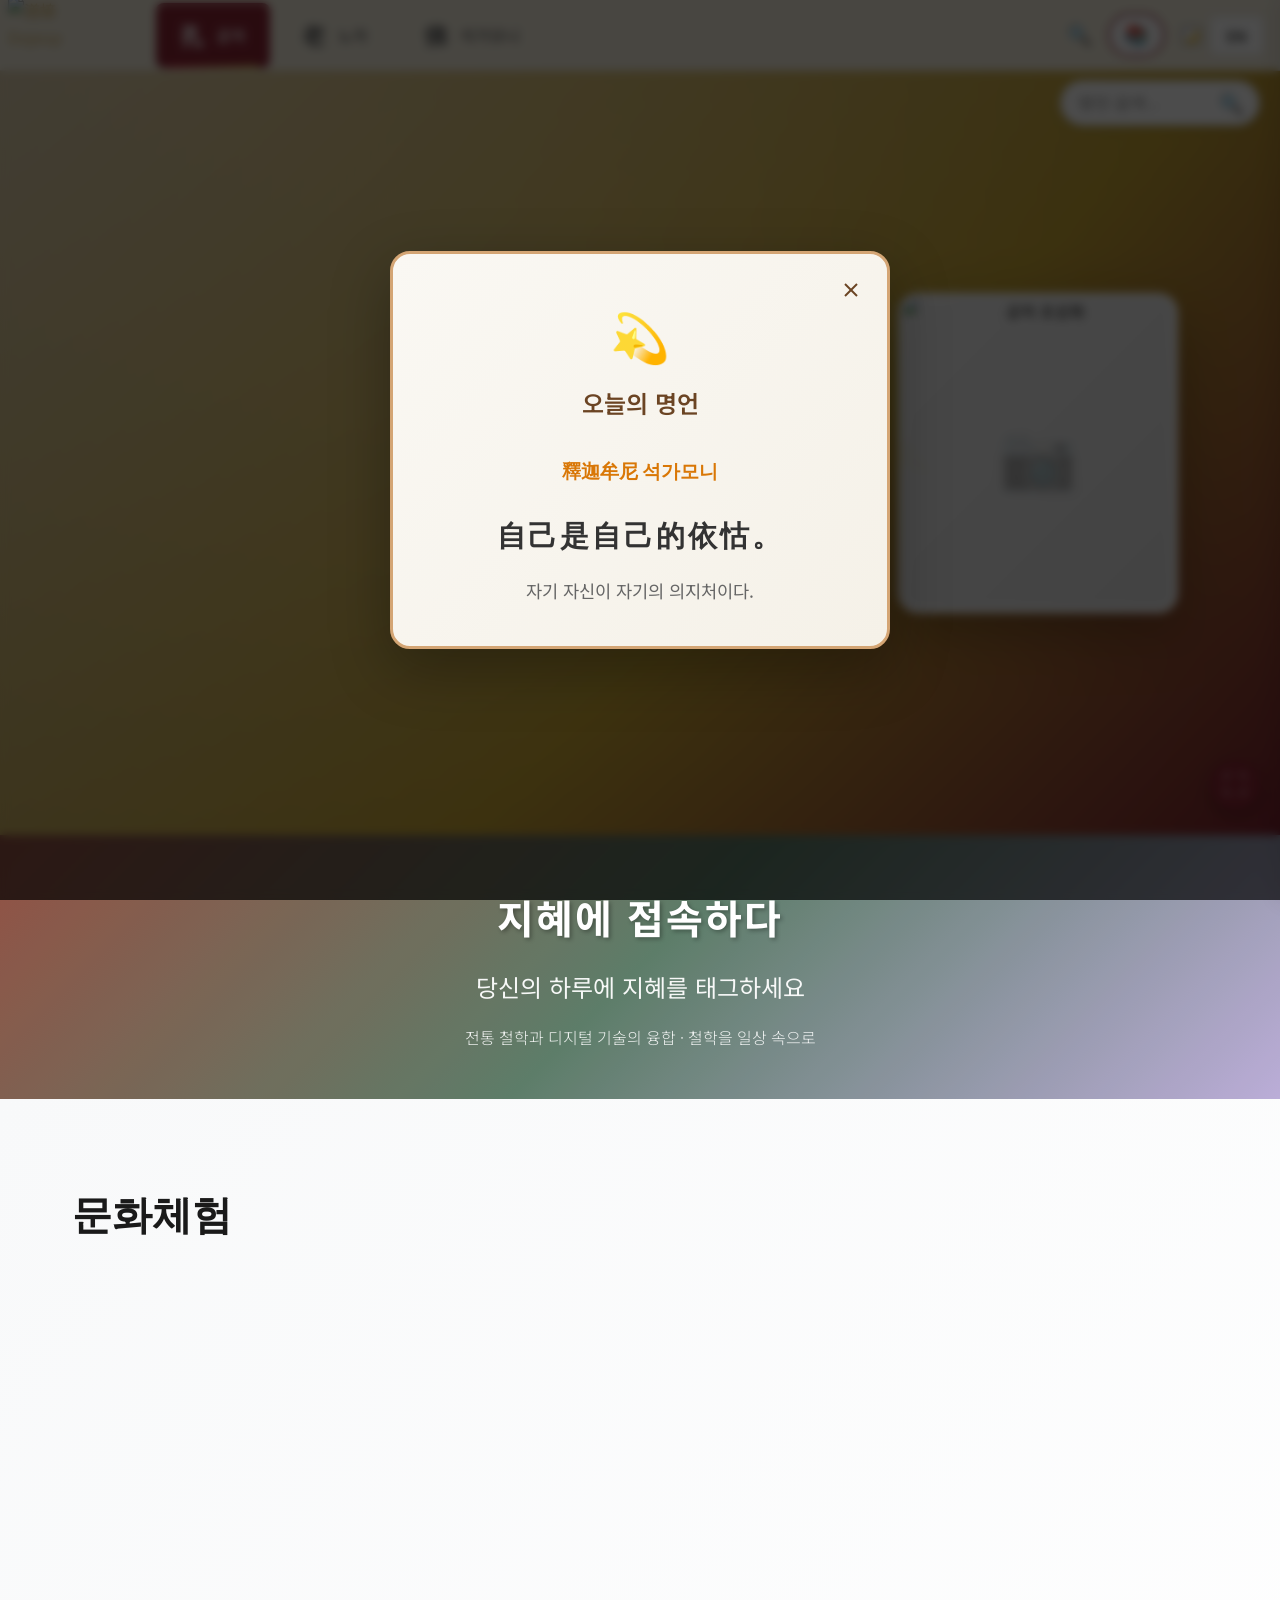
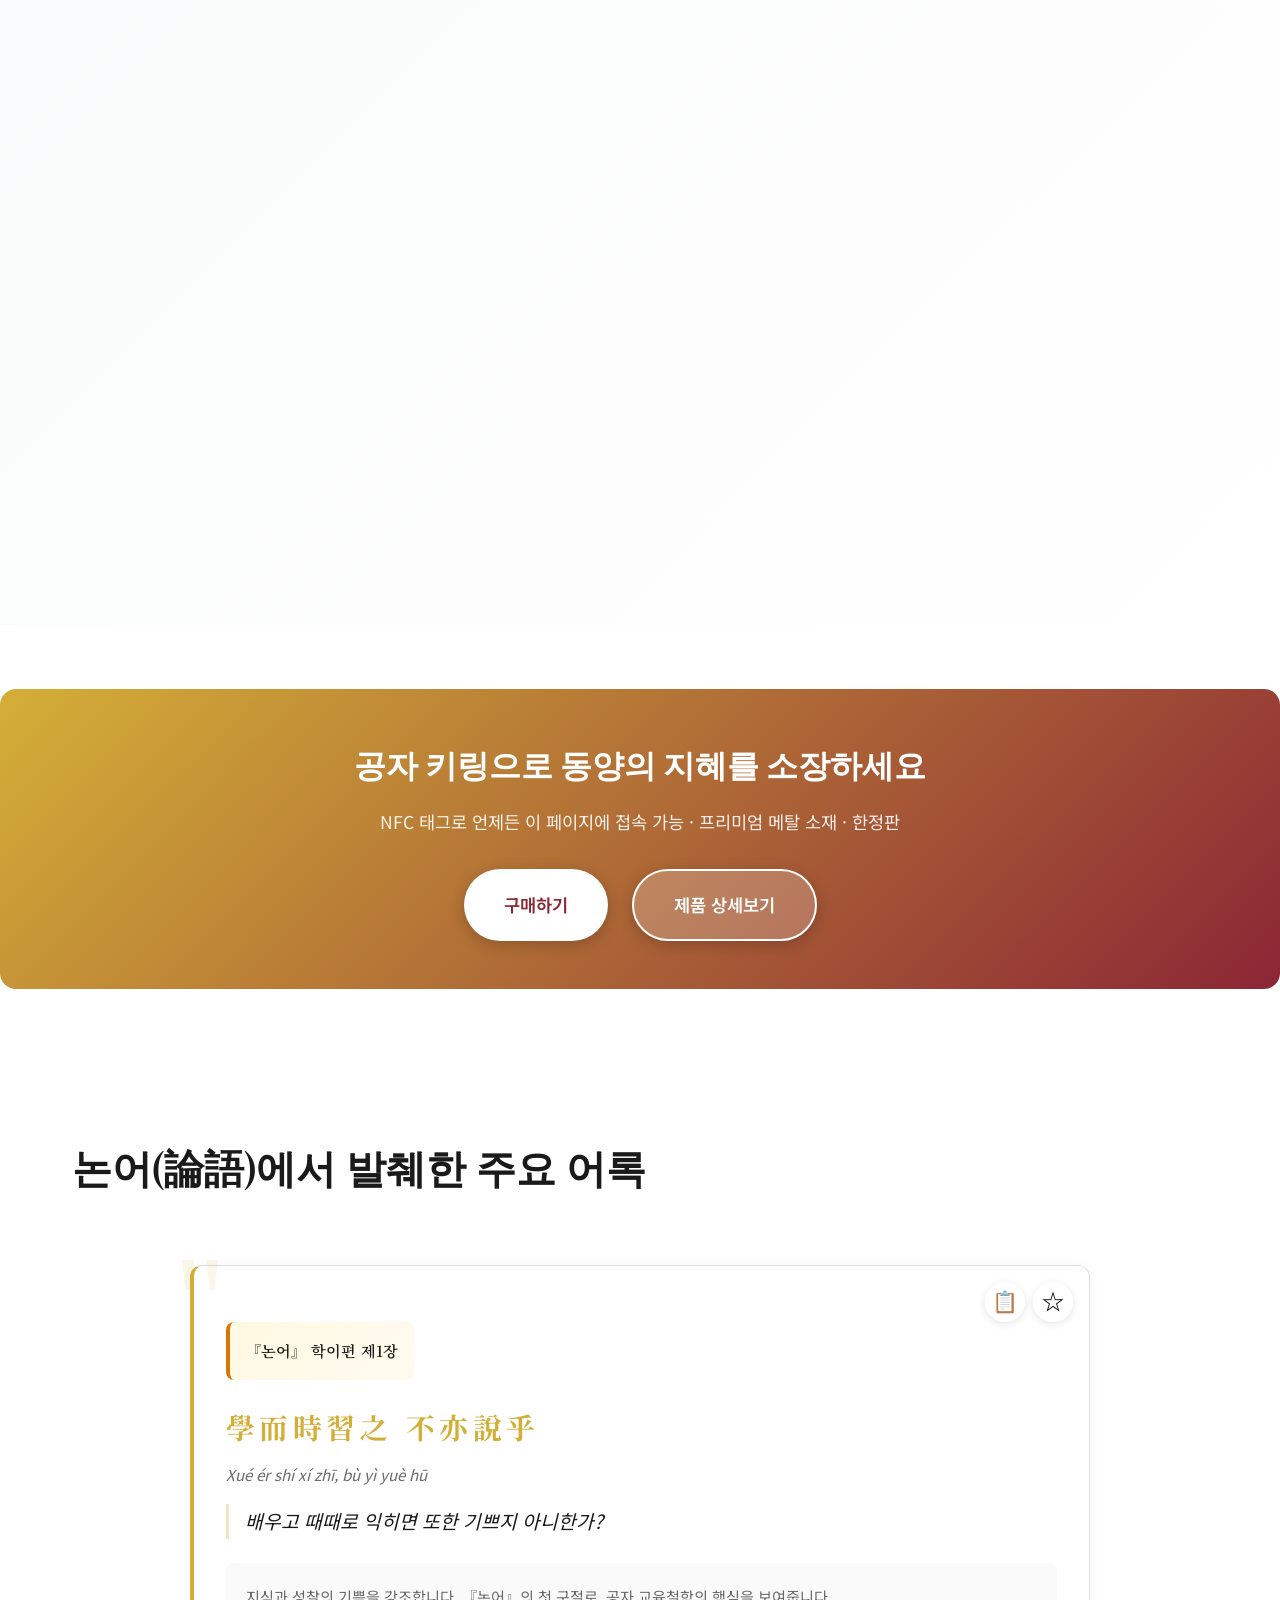
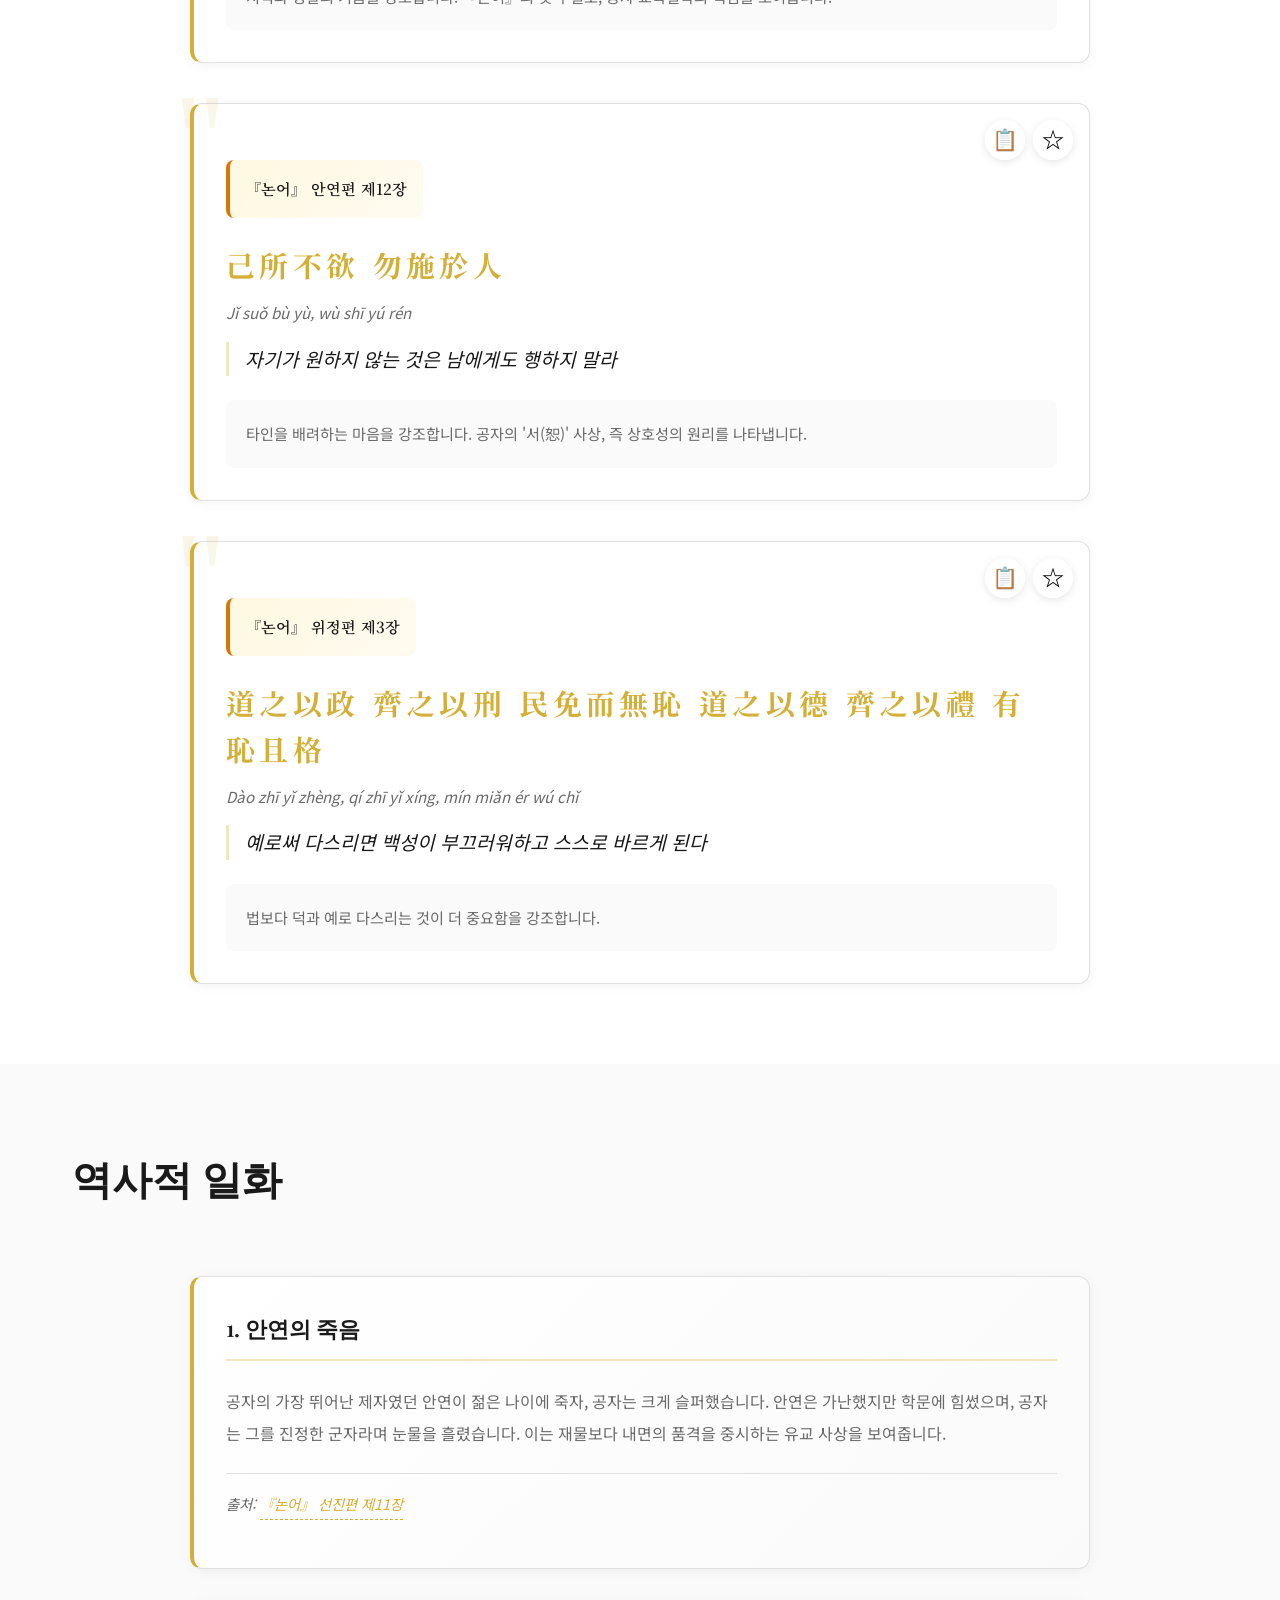
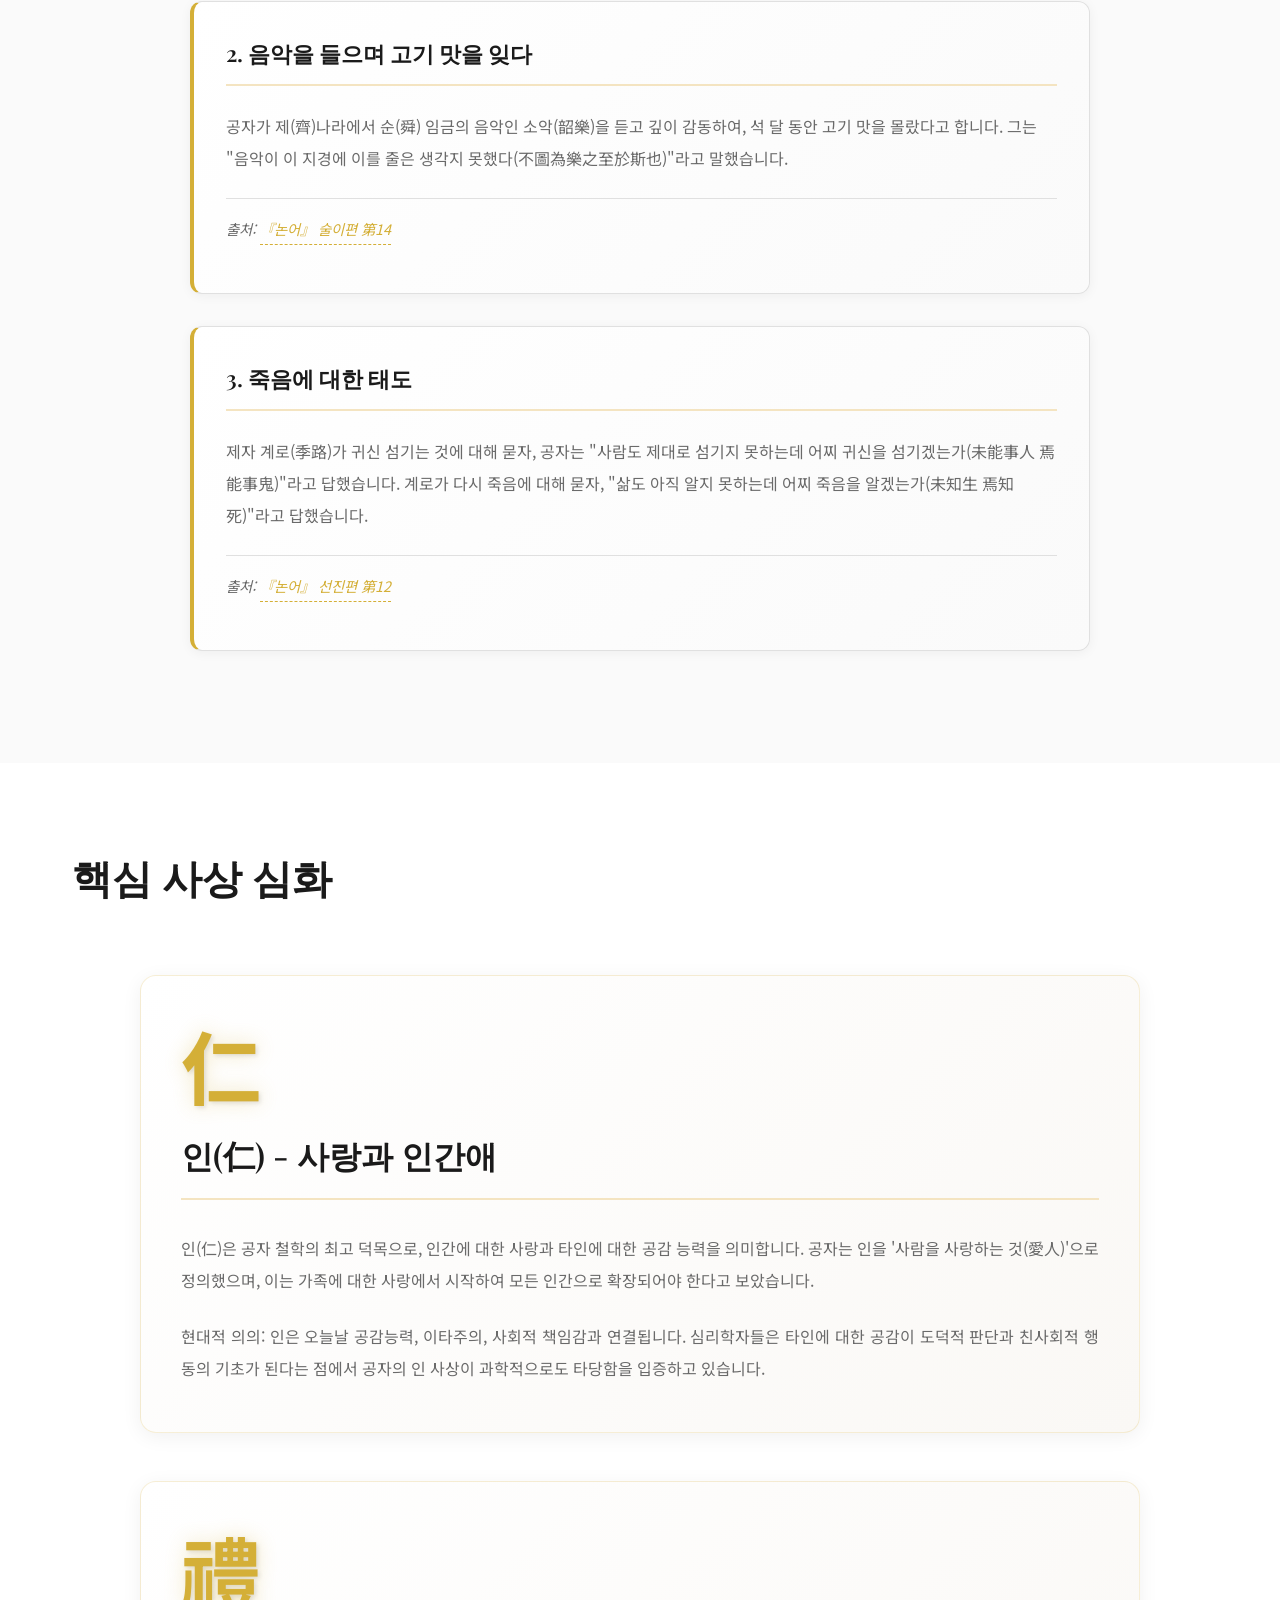
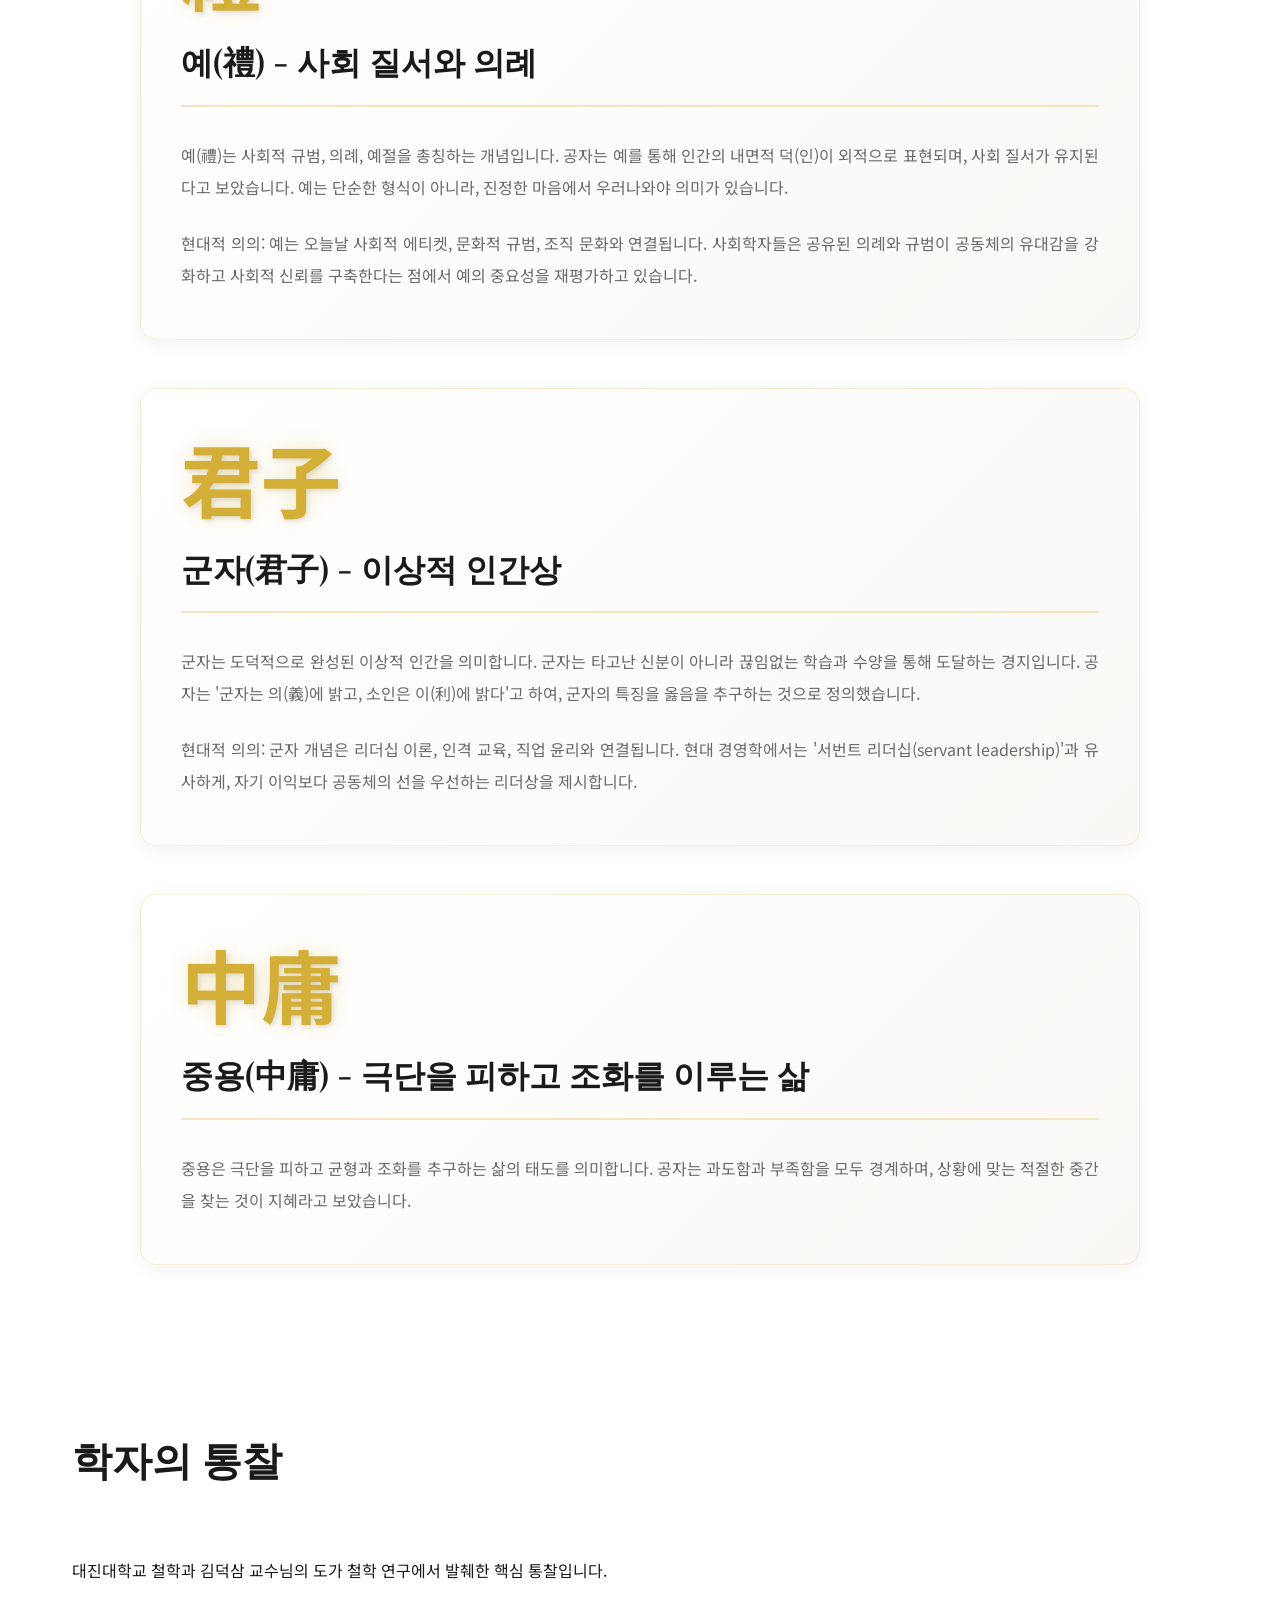
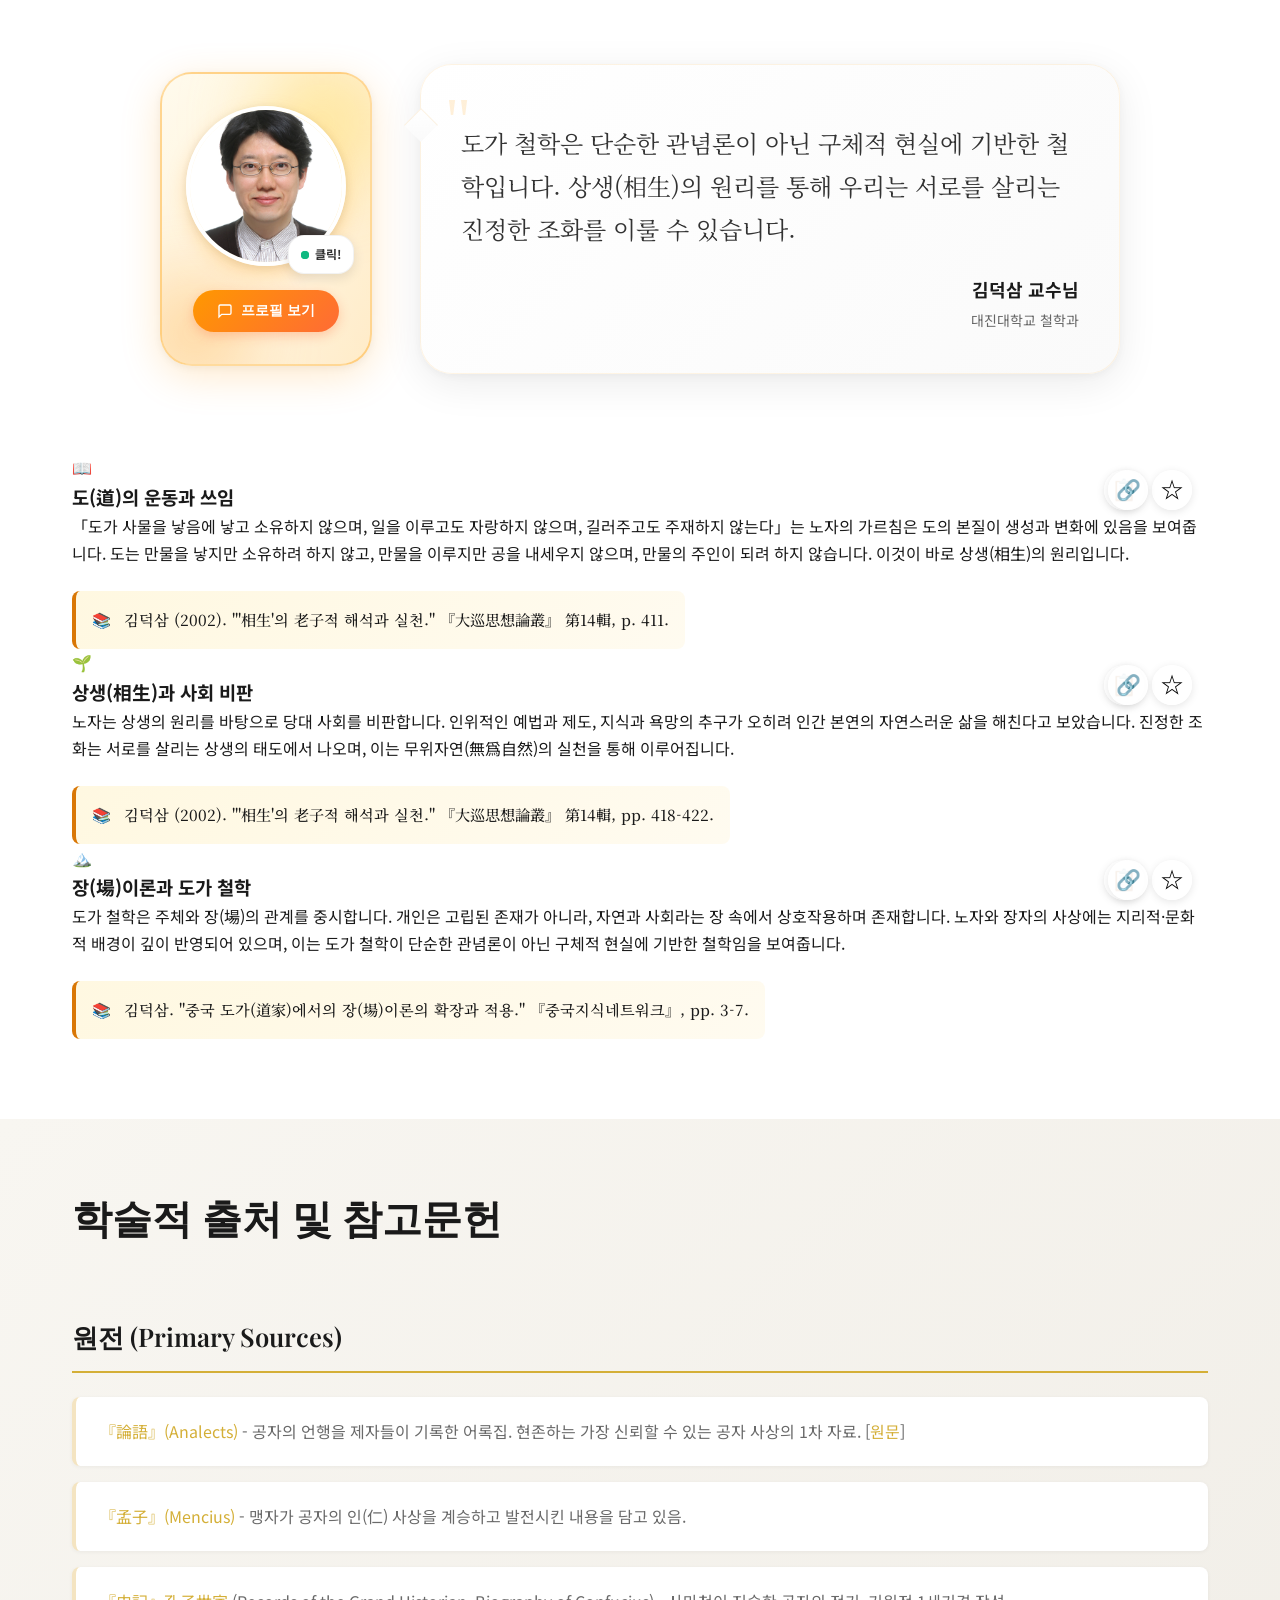
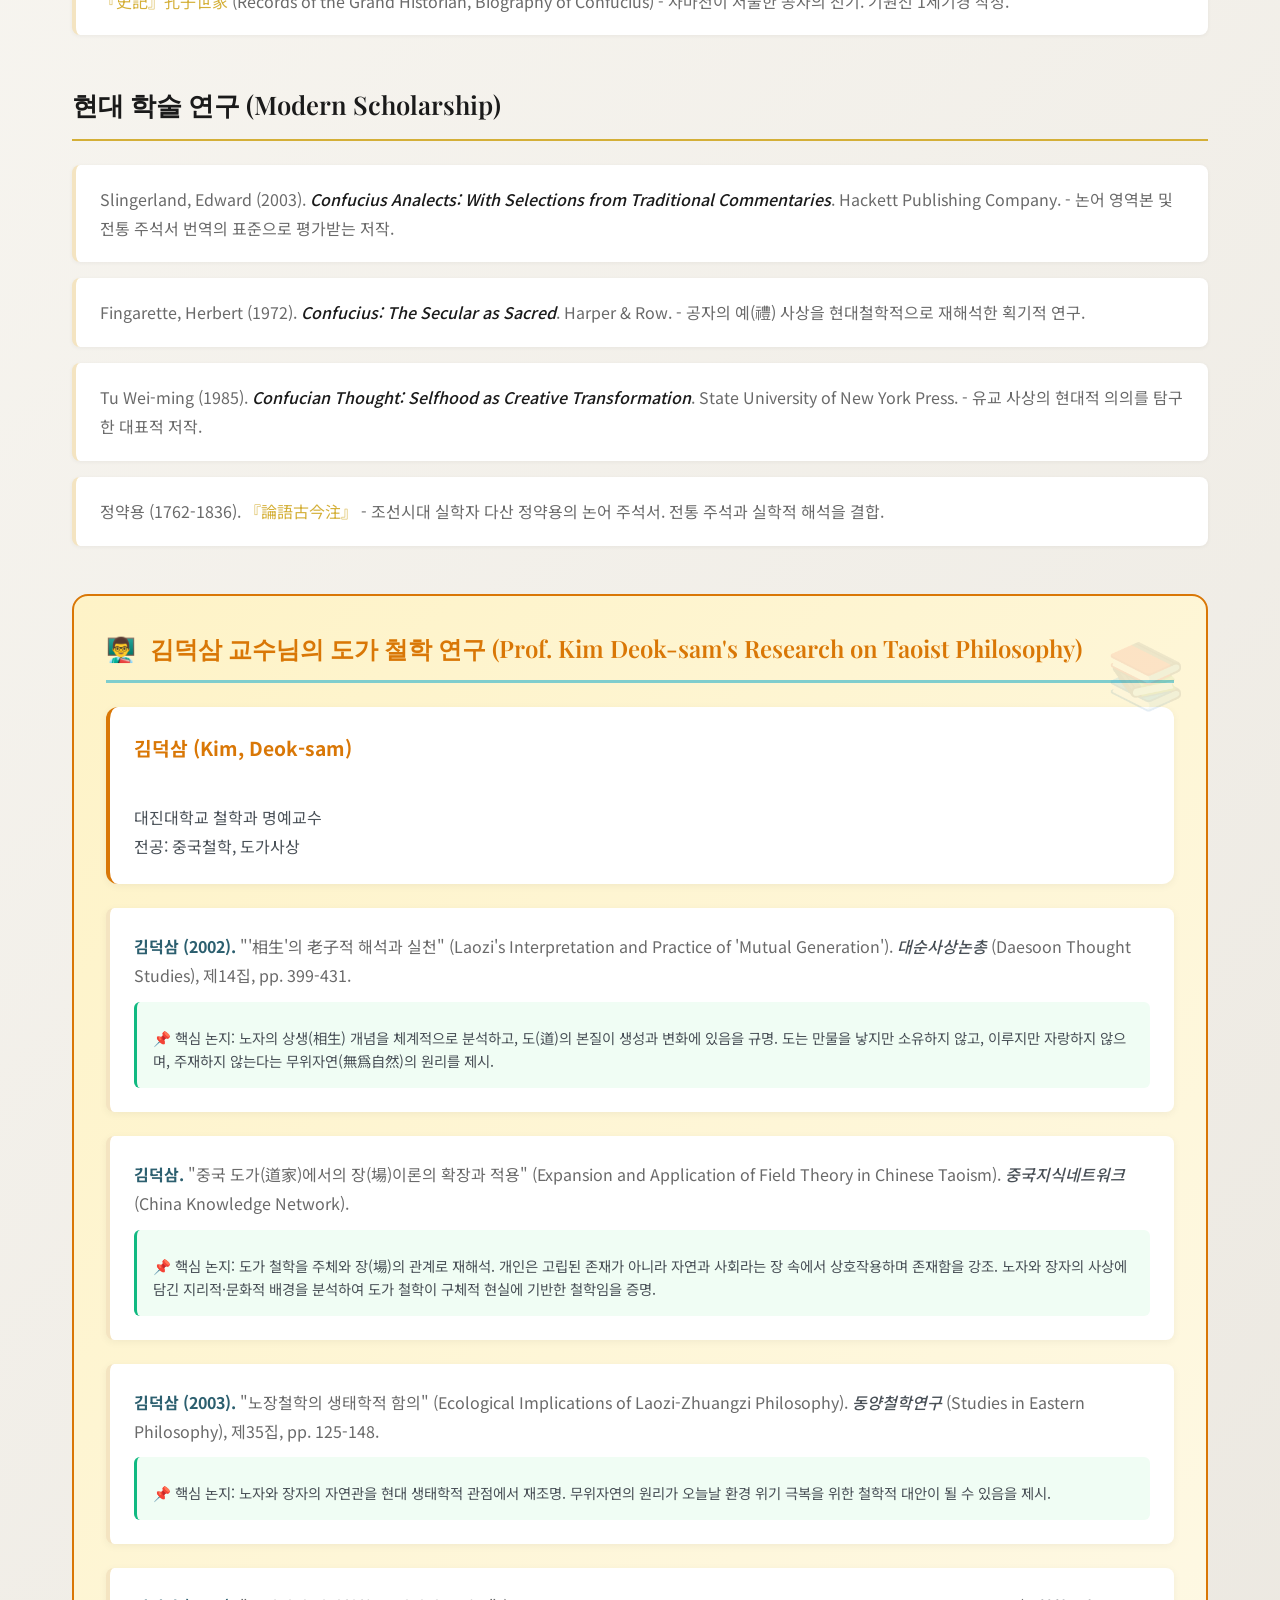
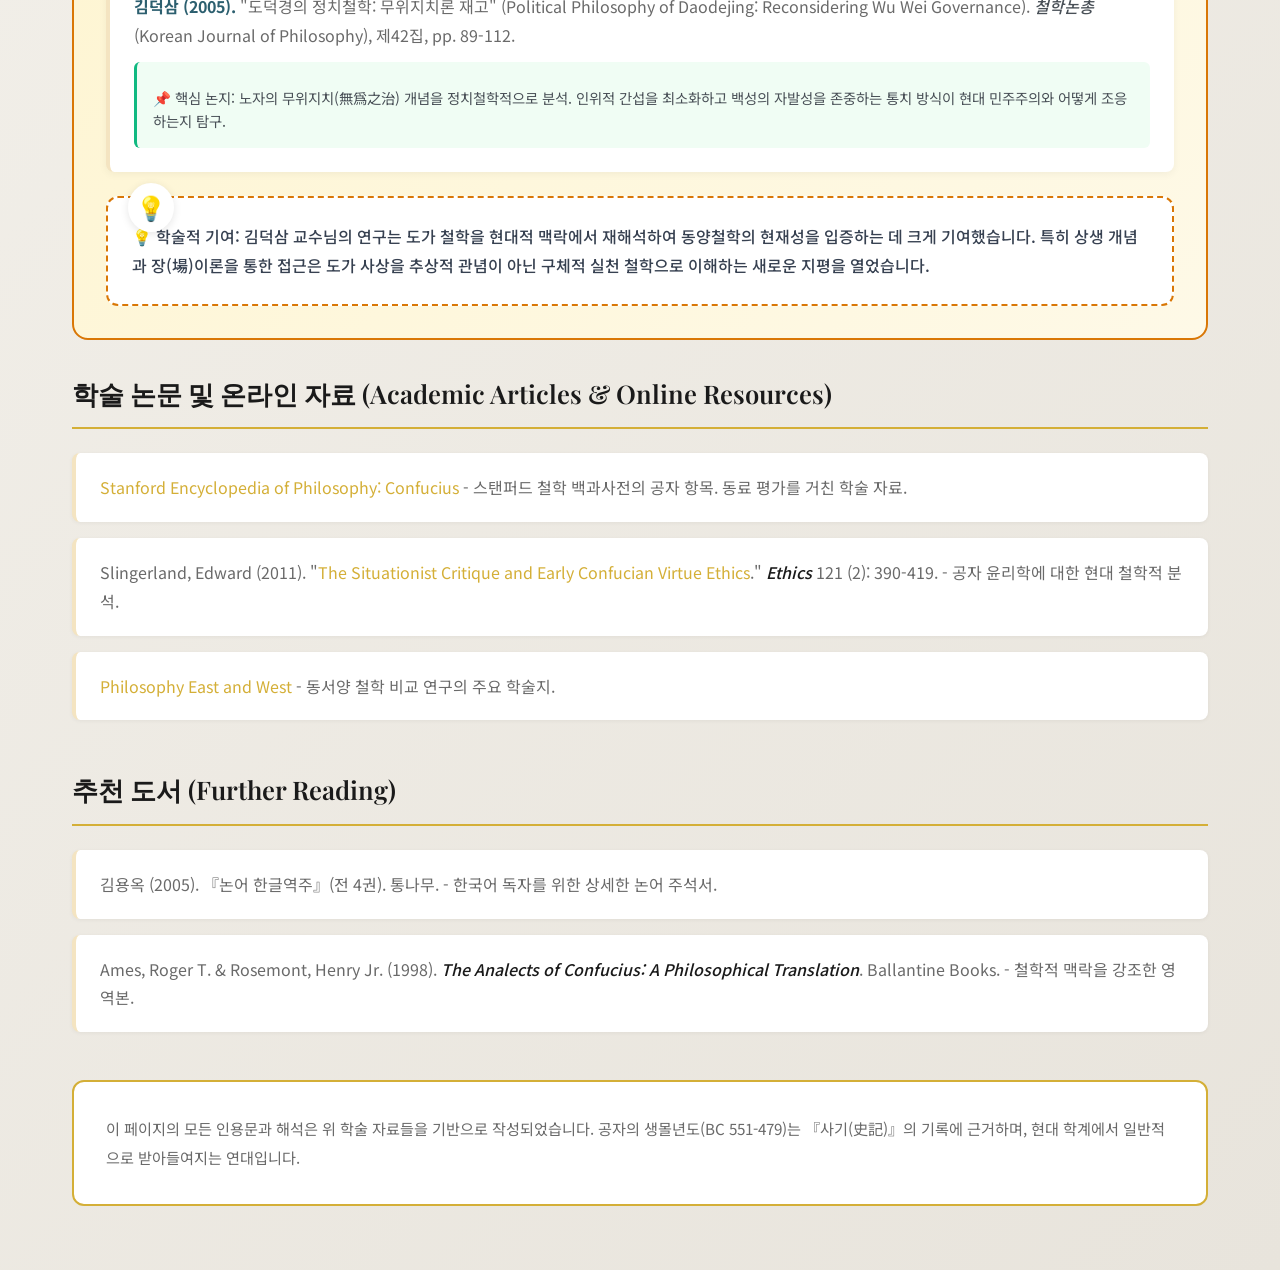
==== commit 2f7165a1: "Add professor teaching section with image and simplify mobile icons - Add professor teaching section" ====
--- a/index.html
+++ b/index.html
@@ -1288,10 +1288,9 @@
                     <div class="professor-teaching-section">
                         <div class="teaching-layout">
                             <div class="teaching-image-container">
-                                <img src="images/professor-kim-teaching.jpg"
+                                <img src="images/professor-kim-teaching.png"
                                      alt="김덕삼 교수님 강의 모습"
-                                     class="professor-teaching-image"
-                                     onerror="this.style.display='none'">
+                                     class="professor-teaching-image">
                                 <div class="pointer-decoration"></div>
                             </div>
                             <div class="teaching-intro">
--- a/mobile-optimizations.css
+++ b/mobile-optimizations.css
@@ -97,12 +97,12 @@
     }
 
     .character-badge {
-        font-size: 2.5rem !important;
-        margin-bottom: 0.5rem !important;
+        font-size: 2rem !important;
+        margin-bottom: 0.4rem !important;
     }
 
     .hero-title {
-        font-size: 1.8rem !important;
+        font-size: 1.6rem !important;
         margin-bottom: 0.75rem !important;
     }
 
@@ -128,30 +128,30 @@
         z-index: 100 !important;
         background: rgba(255, 255, 255, 0.95) !important;
         backdrop-filter: blur(10px) !important;
-        box-shadow: 0 2px 10px rgba(0, 0, 0, 0.1) !important;
+        box-shadow: 0 1px 4px rgba(0, 0, 0, 0.08) !important;
         padding: 0.5rem 0 !important;
     }
 
     .nav-container {
-        padding: 0 0.5rem !important;
+        padding: 0 0.75rem !important;
         gap: 0.5rem !important;
     }
 
     .nav-tab {
-        padding: 0.75rem 1rem !important;
-        font-size: 0.85rem !important;
-        min-height: 48px !important;
-        min-width: 80px !important;
+        padding: 0.5rem 0.75rem !important;
+        font-size: 0.8rem !important;
+        min-height: auto !important;
+        min-width: auto !important;
         flex: 1 !important;
     }
 
     .tab-icon {
-        font-size: 1.5rem !important;
-        margin-bottom: 0.25rem !important;
+        font-size: 1.2rem !important;
+        margin-bottom: 0.2rem !important;
     }
 
     .tab-name {
-        font-size: 0.75rem !important;
+        font-size: 0.7rem !important;
     }
 
     /* 섹션 제목 */
@@ -166,37 +166,37 @@
 
     /* 갤러리/그리드 아이템 */
     .gallery-item, .gallery-card {
-        padding: 1rem !important;
-        min-height: 44px;
+        padding: 0.875rem !important;
+        min-height: auto !important;
     }
 
     .gallery-item-title {
-        font-size: 1rem !important;
+        font-size: 0.95rem !important;
     }
 
     .gallery-item-desc {
-        font-size: 0.85rem !important;
+        font-size: 0.8rem !important;
         line-height: 1.5 !important;
     }
 
     .gallery-item-icon {
-        font-size: 2rem !important;
-        margin-bottom: 0.5rem !important;
+        font-size: 1.5rem !important;
+        margin-bottom: 0.4rem !important;
     }
 
     /* 그리드 레이아웃 - 모바일에서 1열 */
     .gallery-grid, .features-grid {
         grid-template-columns: 1fr !important;
-        gap: 1rem !important;
+        gap: 0.875rem !important;
         padding: 0 1rem !important;
     }
 
     /* 버튼 최적화 */
     button, .btn, .cta-button {
-        min-height: 44px !important;
-        padding: 0.75rem 1.5rem !important;
-        font-size: 1rem !important;
-        border-radius: 8px !important;
+        min-height: auto !important;
+        padding: 0.625rem 1.25rem !important;
+        font-size: 0.9rem !important;
+        border-radius: 6px !important;
     }
 
     /* 모달 최적화 */
@@ -619,13 +619,13 @@
     }
 
     #bookmark-toggle {
-        bottom: 20px !important;
-        right: 20px !important;
-        width: 56px !important;
-        height: 56px !important;
-        font-size: 1.5rem !important;
+        bottom: 16px !important;
+        right: 16px !important;
+        width: 48px !important;
+        height: 48px !important;
+        font-size: 1.3rem !important;
         z-index: 999 !important;
-        box-shadow: 0 4px 12px rgba(0, 0, 0, 0.3) !important;
+        box-shadow: 0 2px 8px rgba(0, 0, 0, 0.2) !important;
     }
 
     /* 북마크 패널 내용 스타일 */
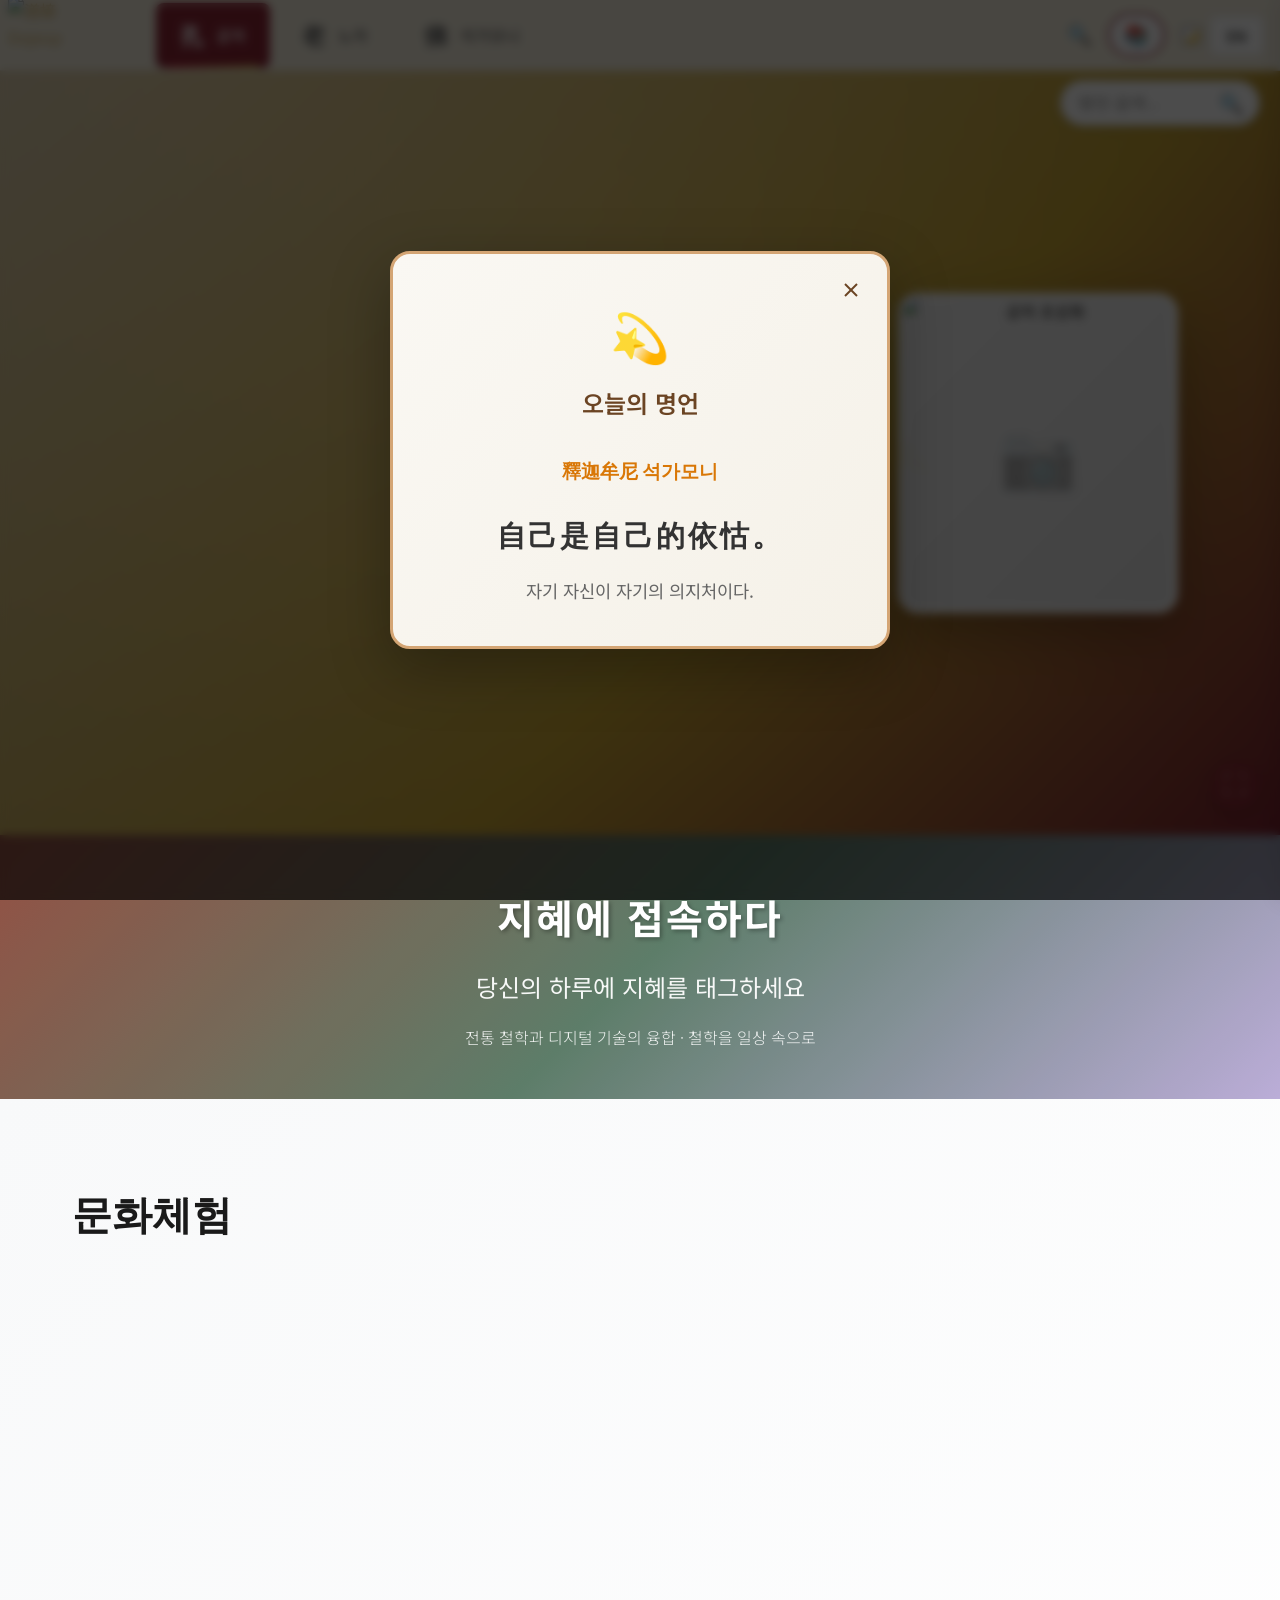
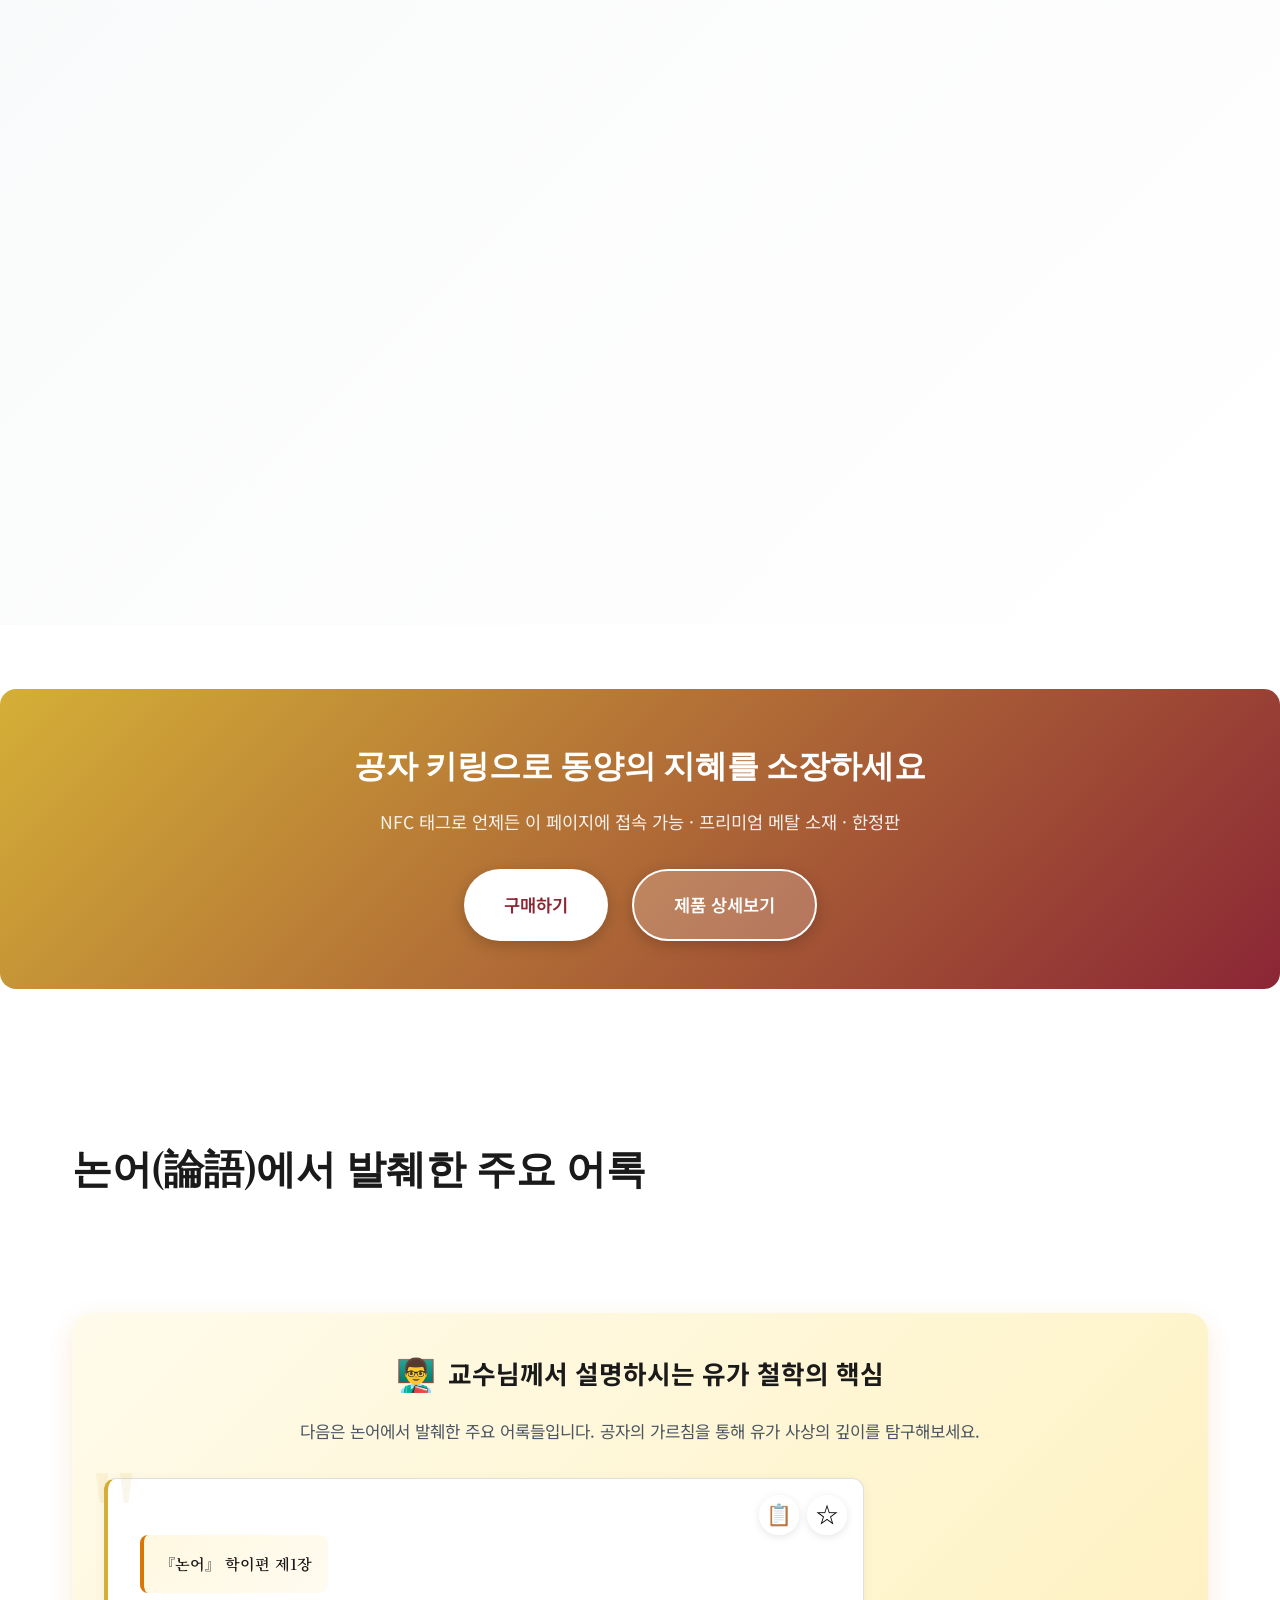
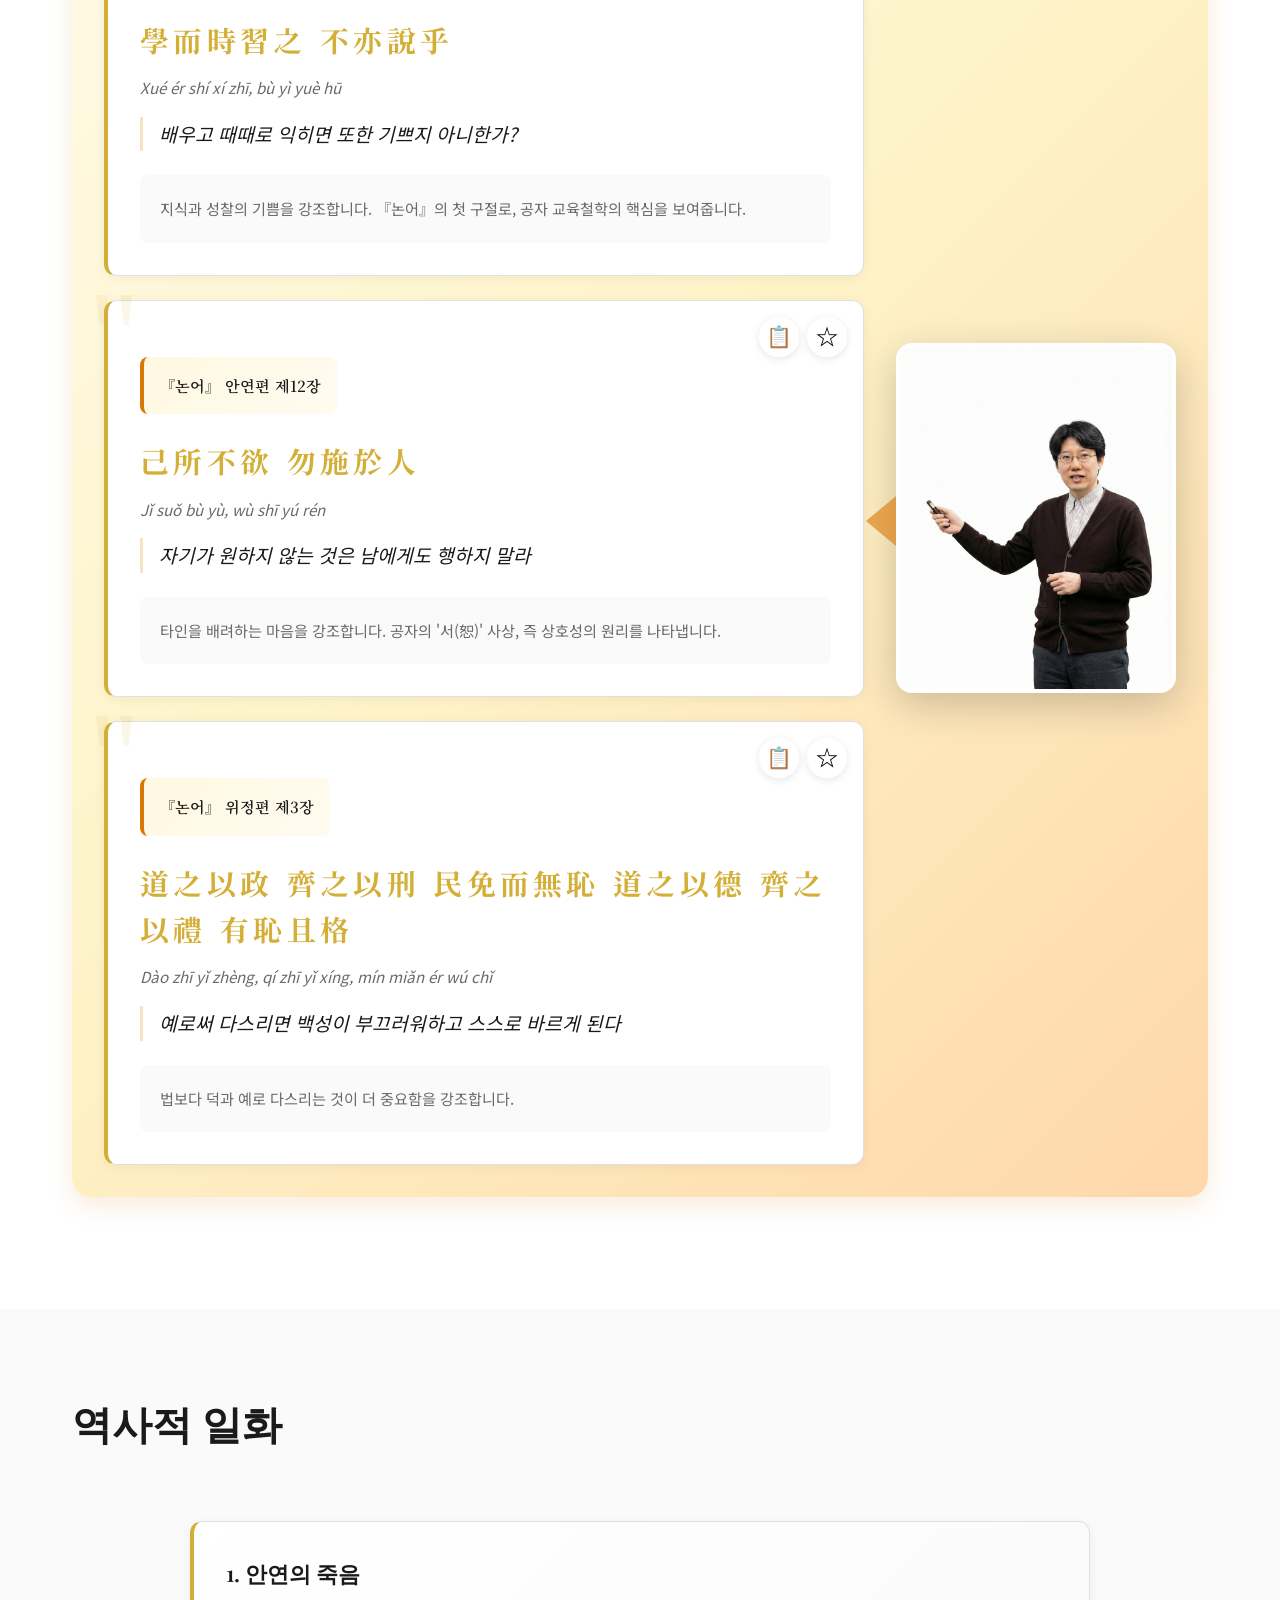
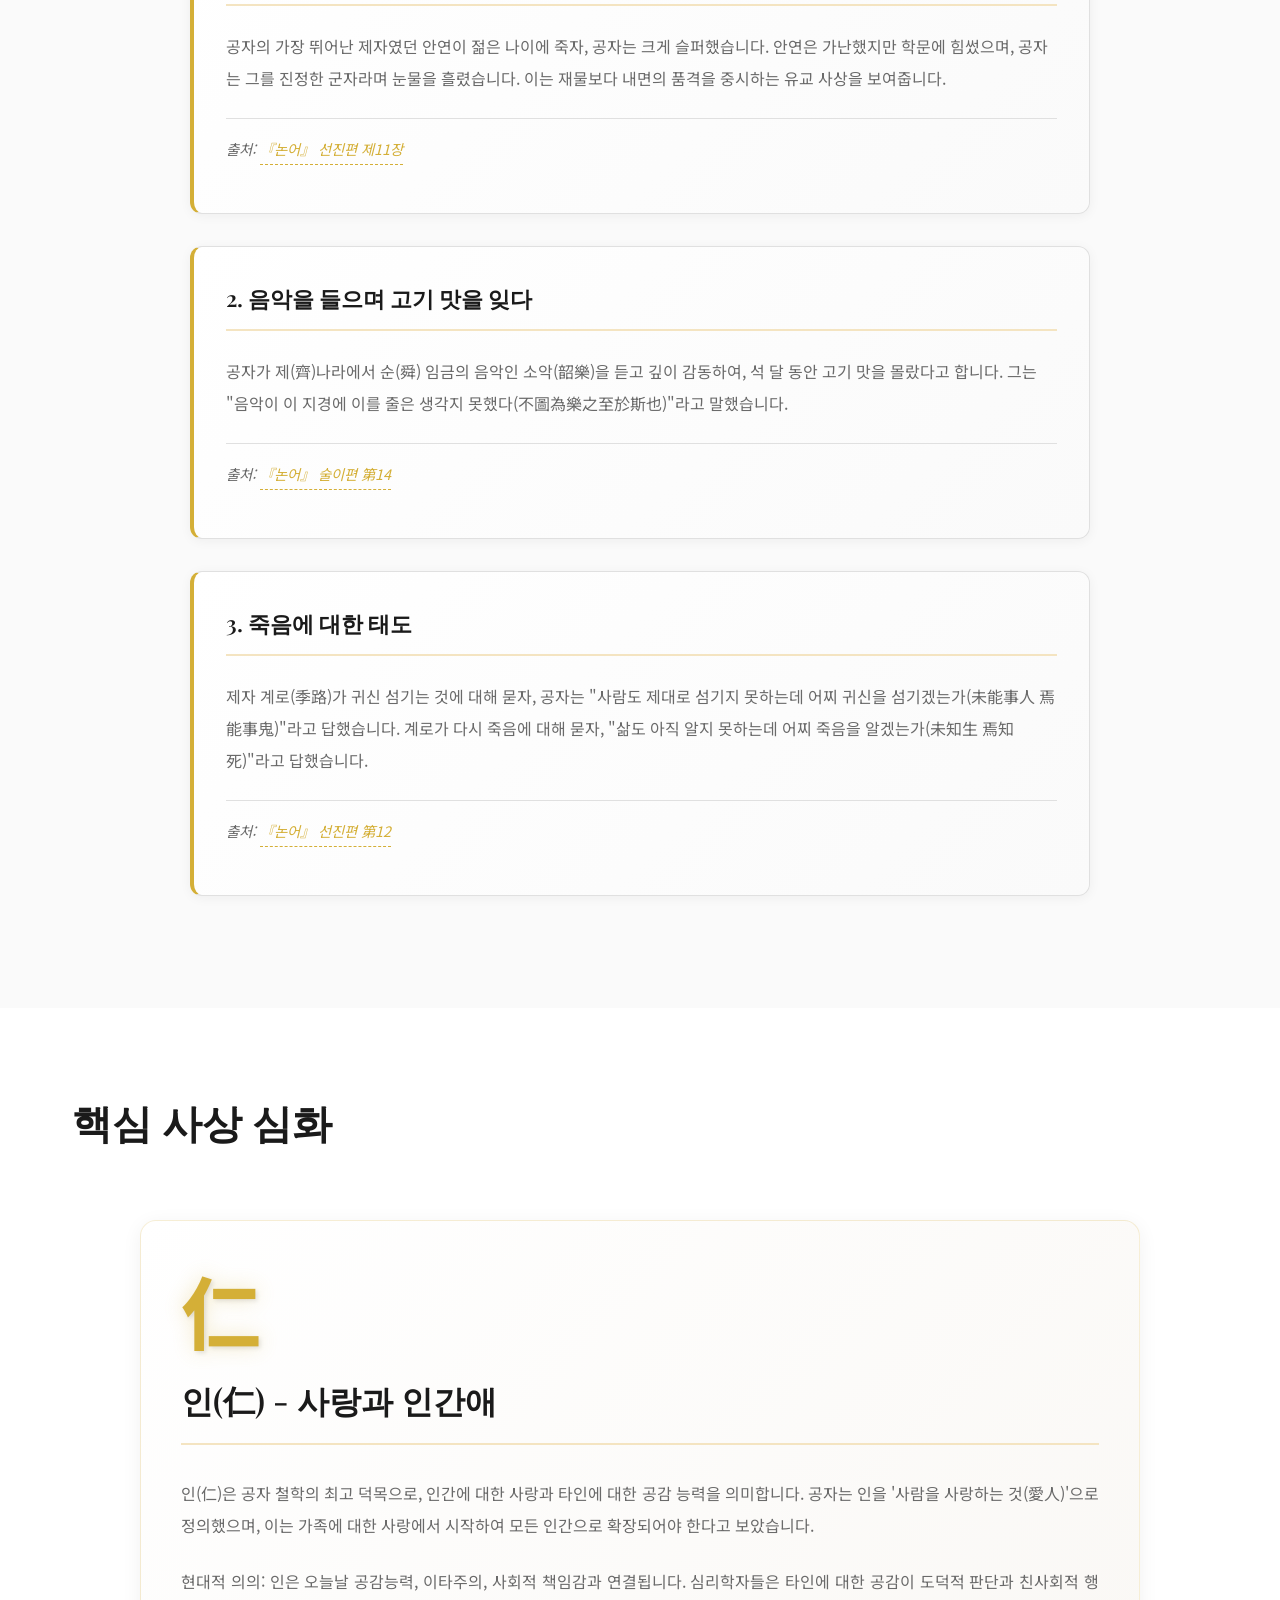
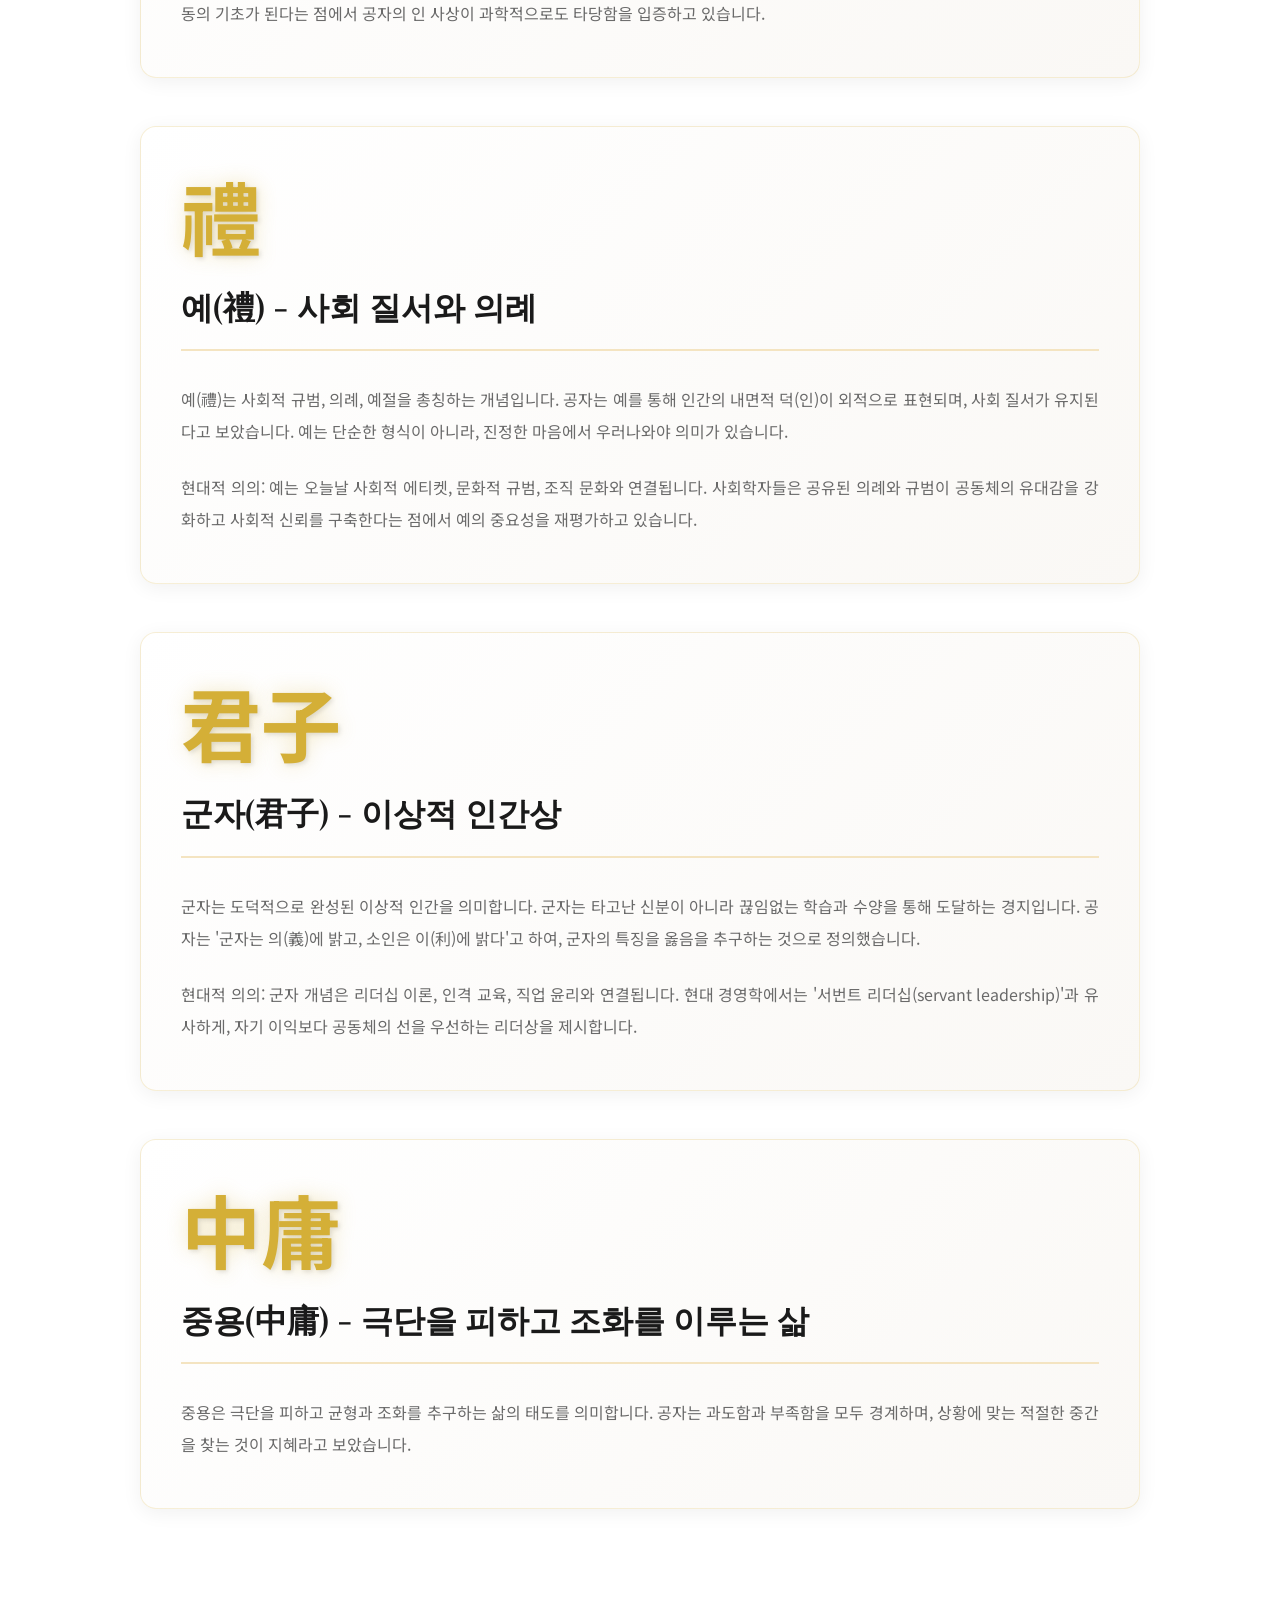
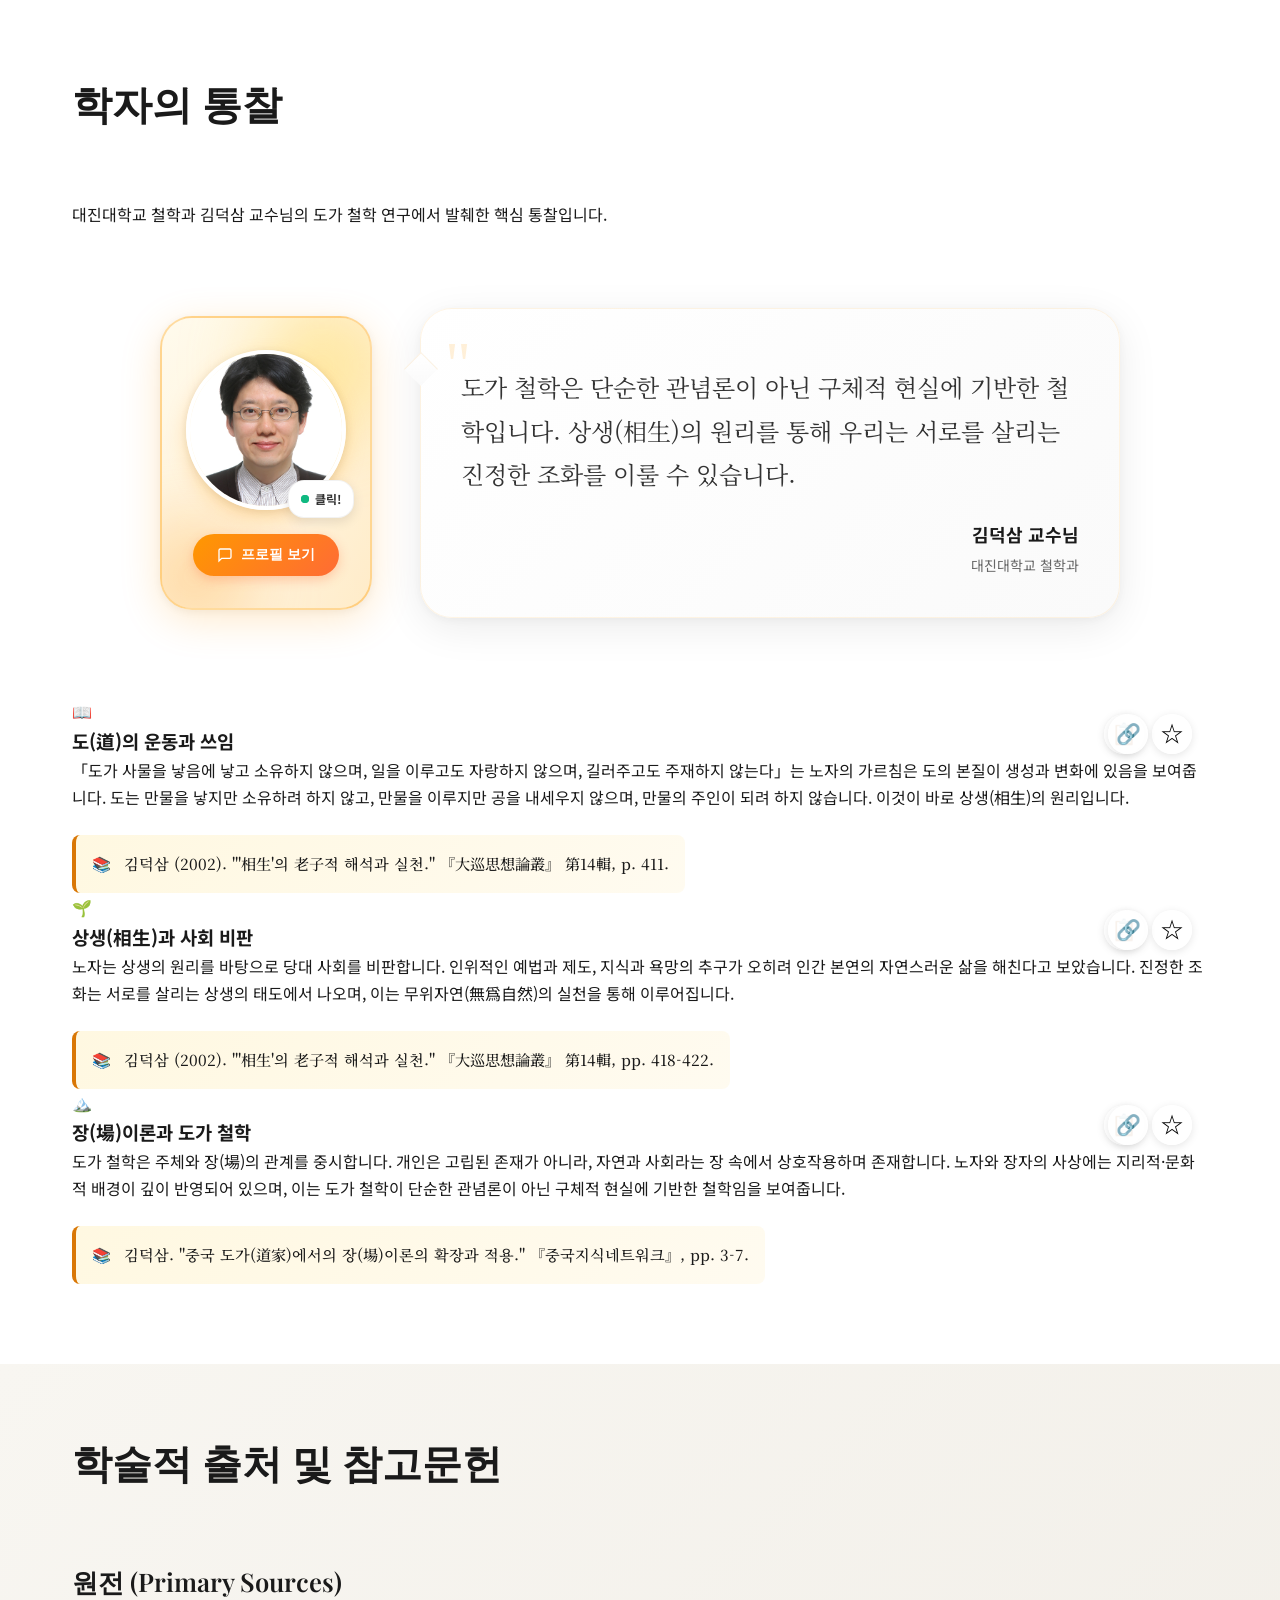
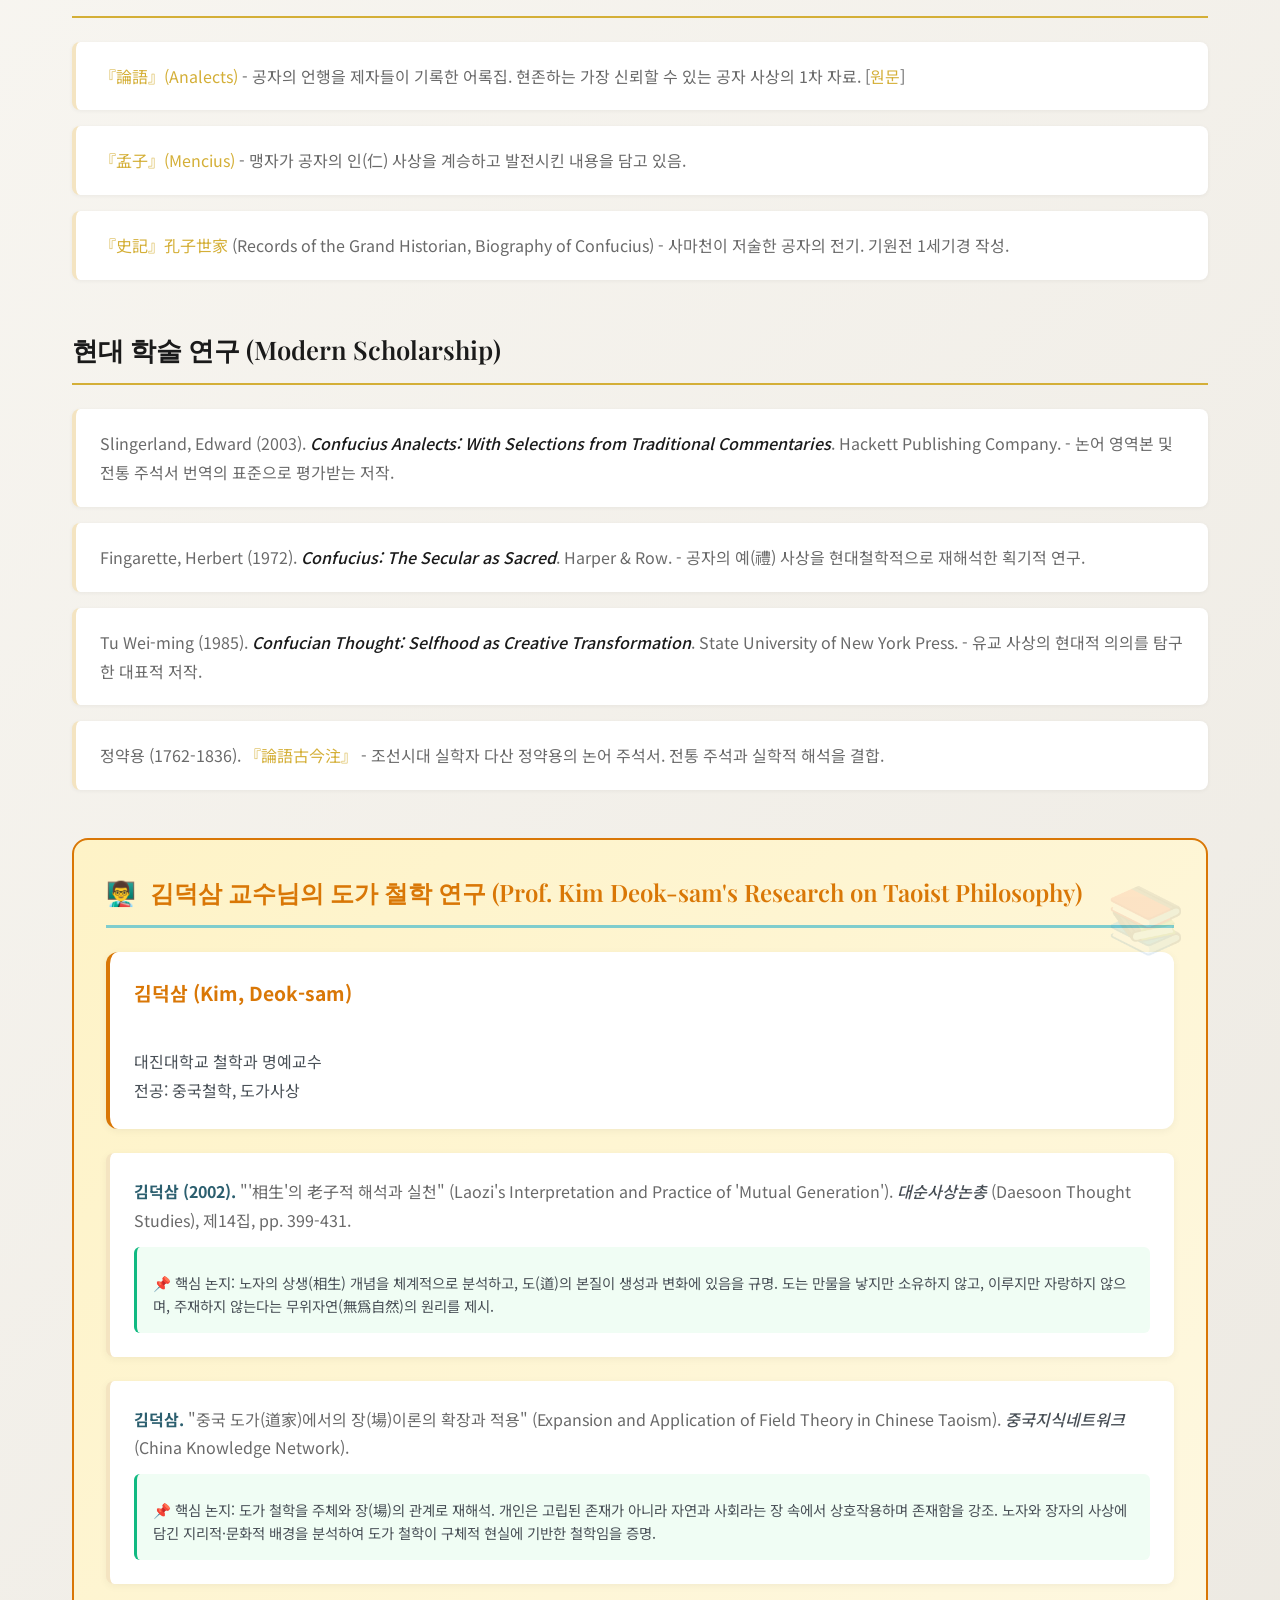
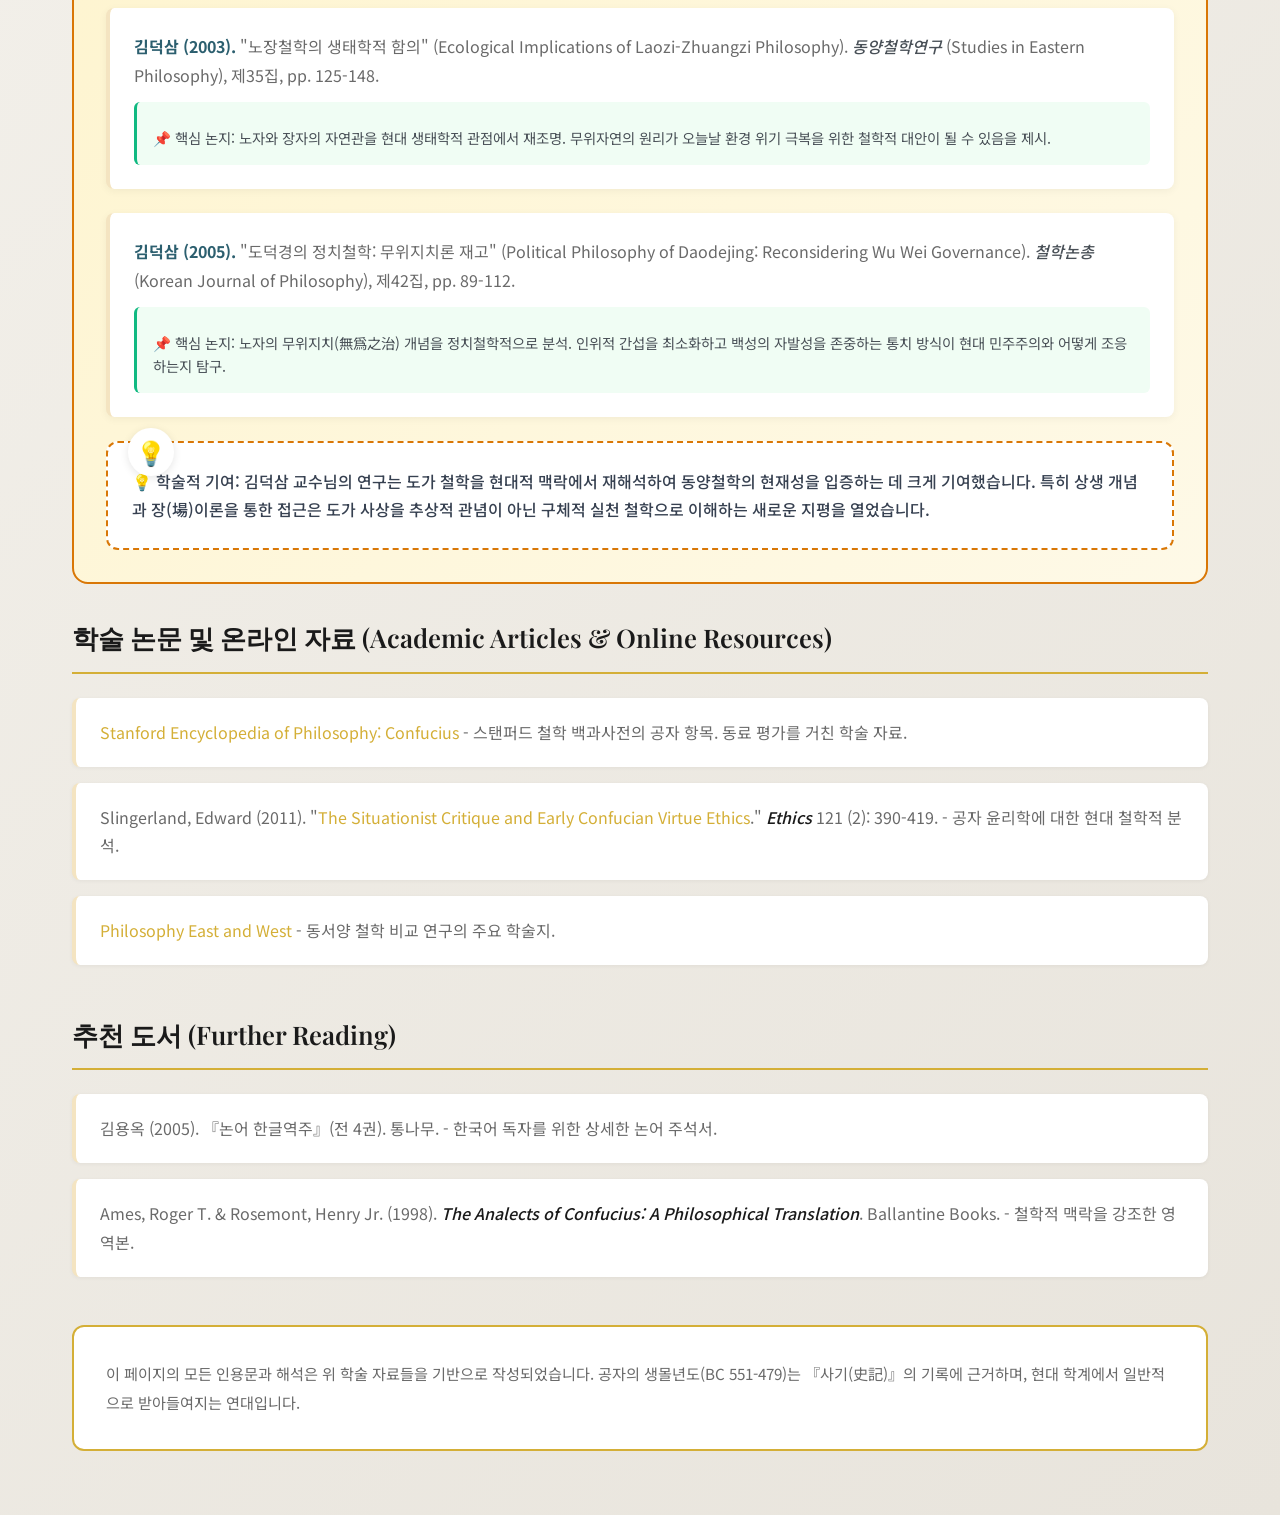
==== commit f06ad329: "Update professor teaching section layout and add to Confucius page - Redesign teaching section: titl" ====
--- a/index.html
+++ b/index.html
@@ -372,7 +372,23 @@
                         </span>
                     </h2>
 
-                    <div class="quotes-grid">
+                    <!-- 교수님 설명 섹션 -->
+                    <div class="professor-teaching-section">
+                        <div class="teaching-intro-header">
+                            <h3 class="teaching-title">
+                                <span class="title-icon">👨‍🏫</span>
+                                <span data-ko="교수님께서 설명하시는 유가 철학의 핵심" data-en="Professor's Explanation of Core Confucian Philosophy">
+                                    교수님께서 설명하시는 유가 철학의 핵심
+                                </span>
+                            </h3>
+                            <p class="teaching-desc" data-ko="다음은 논어에서 발췌한 주요 어록들입니다. 공자의 가르침을 통해 유가 사상의 깊이를 탐구해보세요."
+                               data-en="The following are key quotations from the Analects. Explore the depth of Confucian thought through the teachings of Confucius.">
+                                다음은 논어에서 발췌한 주요 어록들입니다. 공자의 가르침을 통해 유가 사상의 깊이를 탐구해보세요.
+                            </p>
+                        </div>
+
+                        <div class="teaching-with-quotes-layout">
+                            <div class="quotes-grid">
                         <div class="quote-card-academic">
                             <div class="quote-header">
                                 <a href="https://db.cyberseodang.or.kr/front/sabuList/BookMain.do?bnCode=jti_1h0201&titleId=C7&compare=false" target="_blank" rel="noopener noreferrer" class="quote-source-link"><span class="quote-source" data-ko="『논어』 학이편 제1장" data-en="Analects, Xue Er Chapter 1">『논어』 학이편 제1장</span></a>
@@ -433,6 +449,15 @@
                             </div>
                         </div>
                     </div>
+
+                    <div class="teaching-image-container">
+                        <img src="images/professor-kim-teaching.png"
+                             alt="김덕삼 교수님 강의 모습"
+                             class="professor-teaching-image">
+                        <div class="pointer-decoration"></div>
+                    </div>
+                </div>
+                </div>
                 </div>
             </section>
 
@@ -1286,30 +1311,21 @@
 
                     <!-- 교수님 설명 섹션 -->
                     <div class="professor-teaching-section">
-                        <div class="teaching-layout">
-                            <div class="teaching-image-container">
-                                <img src="images/professor-kim-teaching.png"
-                                     alt="김덕삼 교수님 강의 모습"
-                                     class="professor-teaching-image">
-                                <div class="pointer-decoration"></div>
-                            </div>
-                            <div class="teaching-intro">
-                                <div class="teaching-intro-content">
-                                    <h3 class="teaching-title">
-                                        <span class="title-icon">👨‍🏫</span>
-                                        <span data-ko="교수님께서 설명하시는 도가 철학의 핵심" data-en="Professor's Explanation of Core Taoist Philosophy">
-                                            교수님께서 설명하시는 도가 철학의 핵심
-                                        </span>
-                                    </h3>
-                                    <p class="teaching-desc" data-ko="다음은 김덕삼 교수님의 논문에서 발췌한 주요 개념들입니다. 교수님의 깊이 있는 연구를 통해 도가 사상의 현대적 의미를 탐구해보세요."
-                                       data-en="The following are key concepts excerpted from Professor Kim Deok-sam's research papers. Explore the modern significance of Taoist thought through his in-depth research.">
-                                        다음은 김덕삼 교수님의 논문에서 발췌한 주요 개념들입니다. 교수님의 깊이 있는 연구를 통해 도가 사상의 현대적 의미를 탐구해보세요.
-                                    </p>
-                                </div>
-                            </div>
-                        </div>
-                    </div>
-                    <div class="quote-cards">
+                        <div class="teaching-intro-header">
+                            <h3 class="teaching-title">
+                                <span class="title-icon">👨‍🏫</span>
+                                <span data-ko="교수님께서 설명하시는 도가 철학의 핵심" data-en="Professor's Explanation of Core Taoist Philosophy">
+                                    교수님께서 설명하시는 도가 철학의 핵심
+                                </span>
+                            </h3>
+                            <p class="teaching-desc" data-ko="다음은 김덕삼 교수님의 논문에서 발췌한 주요 개념들입니다. 교수님의 깊이 있는 연구를 통해 도가 사상의 현대적 의미를 탐구해보세요."
+                               data-en="The following are key concepts excerpted from Professor Kim Deok-sam's research papers. Explore the modern significance of Taoist thought through his in-depth research.">
+                                다음은 김덕삼 교수님의 논문에서 발췌한 주요 개념들입니다. 교수님의 깊이 있는 연구를 통해 도가 사상의 현대적 의미를 탐구해보세요.
+                            </p>
+                        </div>
+
+                        <div class="teaching-with-quotes-layout">
+                            <div class="quote-cards">
                         <div class="quote-card">
                             <div class="quote-icon">📖</div>
                             <h3 class="quote-title">
@@ -1373,6 +1389,14 @@
                             </p>
                         </div>
                     </div>
+
+                    <div class="teaching-image-container">
+                        <img src="images/professor-kim-teaching.png"
+                             alt="김덕삼 교수님 강의 모습"
+                             class="professor-teaching-image">
+                        <div class="pointer-decoration"></div>
+                    </div>
+                </div>
                 </div>
             </section>
 
--- a/mobile-optimizations.css
+++ b/mobile-optimizations.css
@@ -621,11 +621,21 @@
     #bookmark-toggle {
         bottom: 16px !important;
         right: 16px !important;
-        width: 48px !important;
-        height: 48px !important;
-        font-size: 1.3rem !important;
+        width: 40px !important;
+        height: 40px !important;
+        font-size: 1.1rem !important;
         z-index: 999 !important;
-        box-shadow: 0 2px 8px rgba(0, 0, 0, 0.2) !important;
+        box-shadow: 0 2px 6px rgba(0, 0, 0, 0.15) !important;
+    }
+
+    /* 맨 위로 스크롤 버튼 작게 */
+    .scroll-to-top {
+        width: 40px !important;
+        height: 40px !important;
+        font-size: 1.1rem !important;
+        bottom: 70px !important;
+        right: 16px !important;
+        box-shadow: 0 2px 6px rgba(0, 0, 0, 0.15) !important;
     }
 
     /* 북마크 패널 내용 스타일 */
@@ -759,17 +769,58 @@
     position: relative;
 }
 
-.teaching-layout {
+.teaching-intro-header {
+    text-align: center;
+    margin-bottom: 2rem;
+}
+
+.teaching-title {
+    font-size: 1.6rem;
+    font-weight: 700;
+    color: #1a1a1a;
+    margin-bottom: 1rem;
     display: flex;
     align-items: center;
-    gap: 3rem;
-    max-width: 1000px;
-    margin: 0 auto;
+    justify-content: center;
+    gap: 0.75rem;
+}
+
+.title-icon {
+    font-size: 2rem;
+    animation: wave 1.5s ease-in-out infinite;
+}
+
+@keyframes wave {
+    0%, 100% { transform: rotate(0deg); }
+    25% { transform: rotate(-10deg); }
+    75% { transform: rotate(10deg); }
+}
+
+.teaching-desc {
+    font-size: 1.05rem;
+    line-height: 1.8;
+    color: #4b5563;
+    margin: 0;
+}
+
+.teaching-with-quotes-layout {
+    display: flex;
+    align-items: flex-start;
+    gap: 2rem;
+}
+
+.teaching-with-quotes-layout .quote-cards,
+.teaching-with-quotes-layout .quotes-grid {
+    flex: 1;
+    display: flex;
+    flex-direction: column;
+    gap: 1.5rem;
 }
 
 .teaching-image-container {
     position: relative;
     flex-shrink: 0;
+    align-self: center;
 }
 
 .professor-teaching-image {
@@ -785,61 +836,21 @@
 
 .pointer-decoration {
     position: absolute;
-    right: -30px;
+    left: -30px;
     top: 50%;
     transform: translateY(-50%);
     width: 0;
     height: 0;
     border-top: 25px solid transparent;
     border-bottom: 25px solid transparent;
-    border-left: 30px solid #d97706;
+    border-right: 30px solid #d97706;
     opacity: 0.6;
     animation: pointPulse 2s ease-in-out infinite;
 }
 
 @keyframes pointPulse {
     0%, 100% { opacity: 0.6; transform: translateY(-50%) translateX(0); }
-    50% { opacity: 1; transform: translateY(-50%) translateX(5px); }
-}
-
-.teaching-intro {
-    flex: 1;
-}
-
-.teaching-intro-content {
-    background: white;
-    padding: 2rem;
-    border-radius: 16px;
-    box-shadow: 0 4px 12px rgba(0, 0, 0, 0.08);
-    border-left: 6px solid #d97706;
-}
-
-.teaching-title {
-    font-size: 1.6rem;
-    font-weight: 700;
-    color: #1a1a1a;
-    margin-bottom: 1rem;
-    display: flex;
-    align-items: center;
-    gap: 0.75rem;
-}
-
-.title-icon {
-    font-size: 2rem;
-    animation: wave 1.5s ease-in-out infinite;
-}
-
-@keyframes wave {
-    0%, 100% { transform: rotate(0deg); }
-    25% { transform: rotate(-10deg); }
-    75% { transform: rotate(10deg); }
-}
-
-.teaching-desc {
-    font-size: 1.05rem;
-    line-height: 1.8;
-    color: #4b5563;
-    margin: 0;
+    50% { opacity: 1; transform: translateY(-50%) translateX(-5px); }
 }
 
 /* 모바일에서 논문 출처 최적화 */
@@ -868,7 +879,11 @@
         padding: 1.5rem 1rem;
     }
 
-    .teaching-layout {
+    .teaching-intro-header {
+        margin-bottom: 1.5rem;
+    }
+
+    .teaching-with-quotes-layout {
         flex-direction: column;
         gap: 1.5rem;
     }
@@ -882,14 +897,10 @@
         display: none;
     }
 
-    .teaching-intro-content {
-        padding: 1.5rem;
-    }
-
     .teaching-title {
         font-size: 1.3rem;
-        flex-direction: column;
-        align-items: flex-start;
+        flex-direction: row;
+        align-items: center;
         gap: 0.5rem;
     }
 
@@ -900,6 +911,10 @@
     .teaching-desc {
         font-size: 0.95rem;
         line-height: 1.6;
+    }
+
+    .teaching-image-container {
+        align-self: center;
     }
 }
 
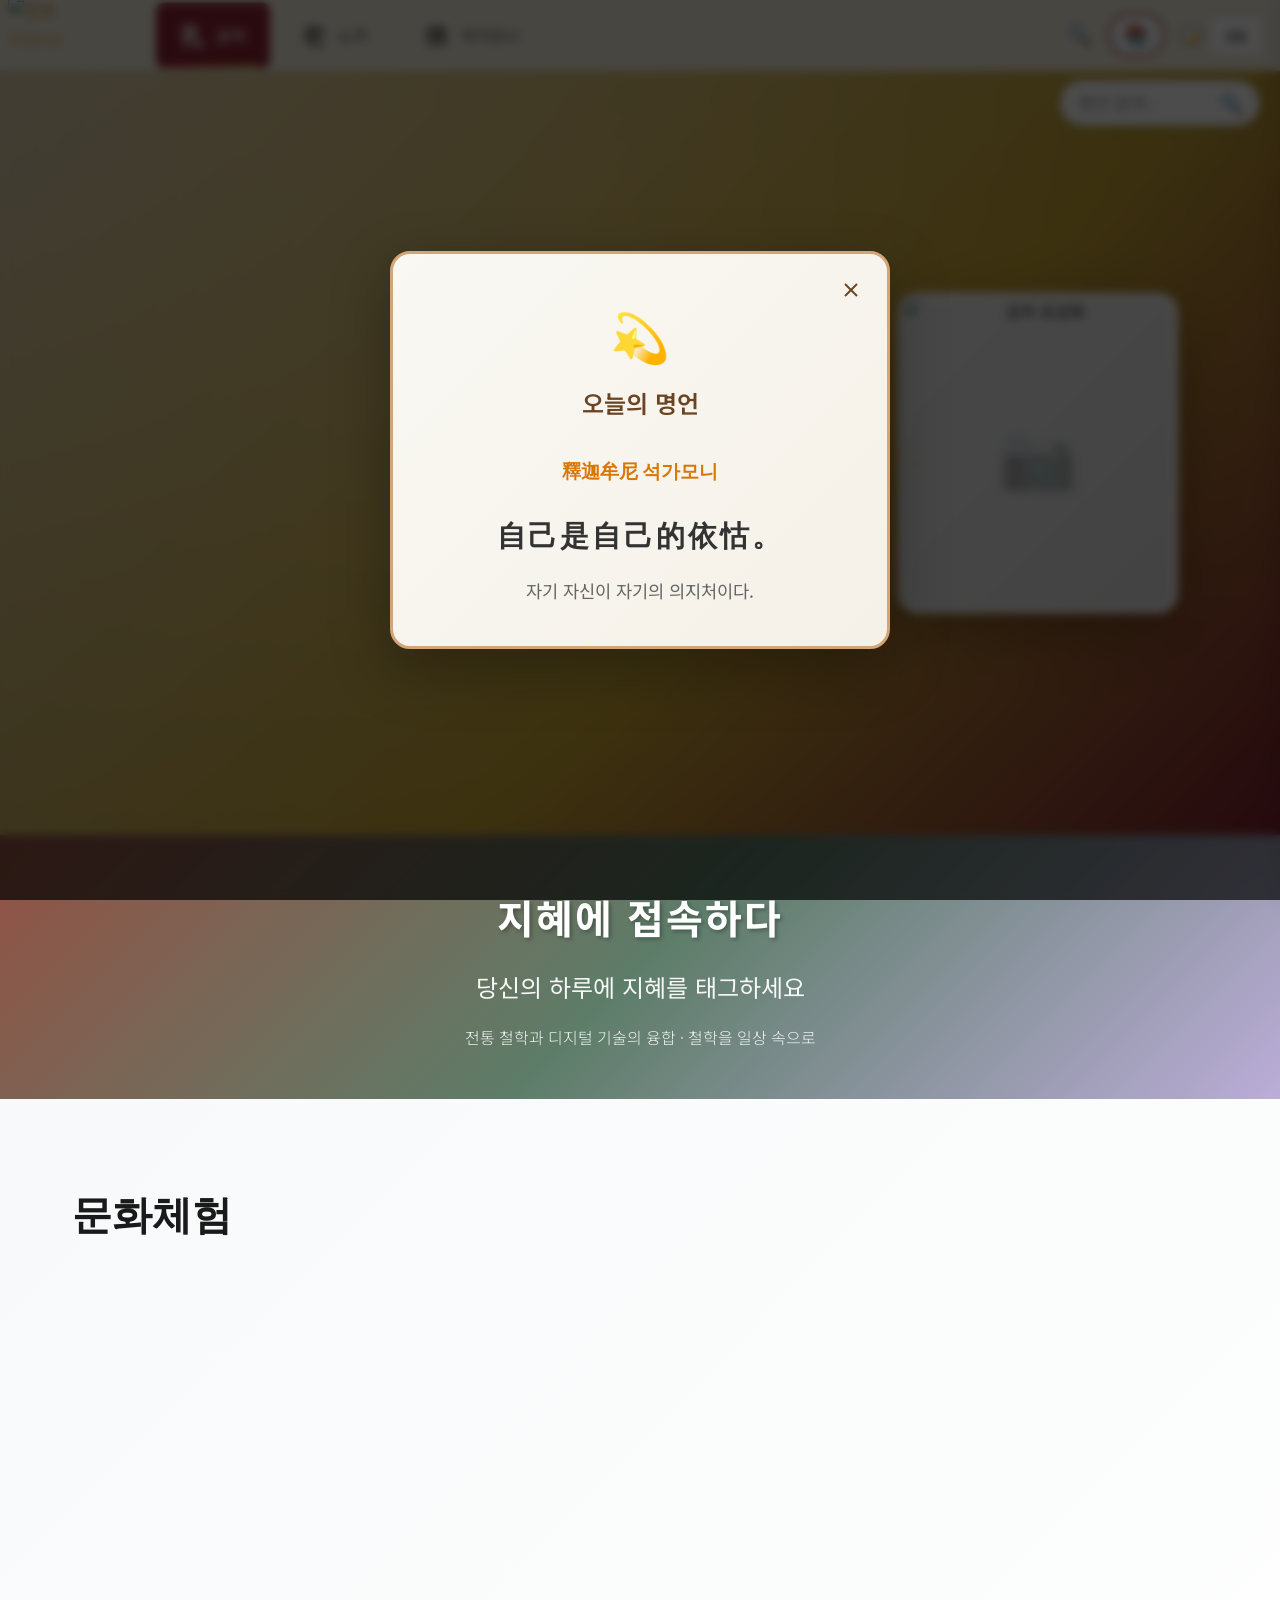
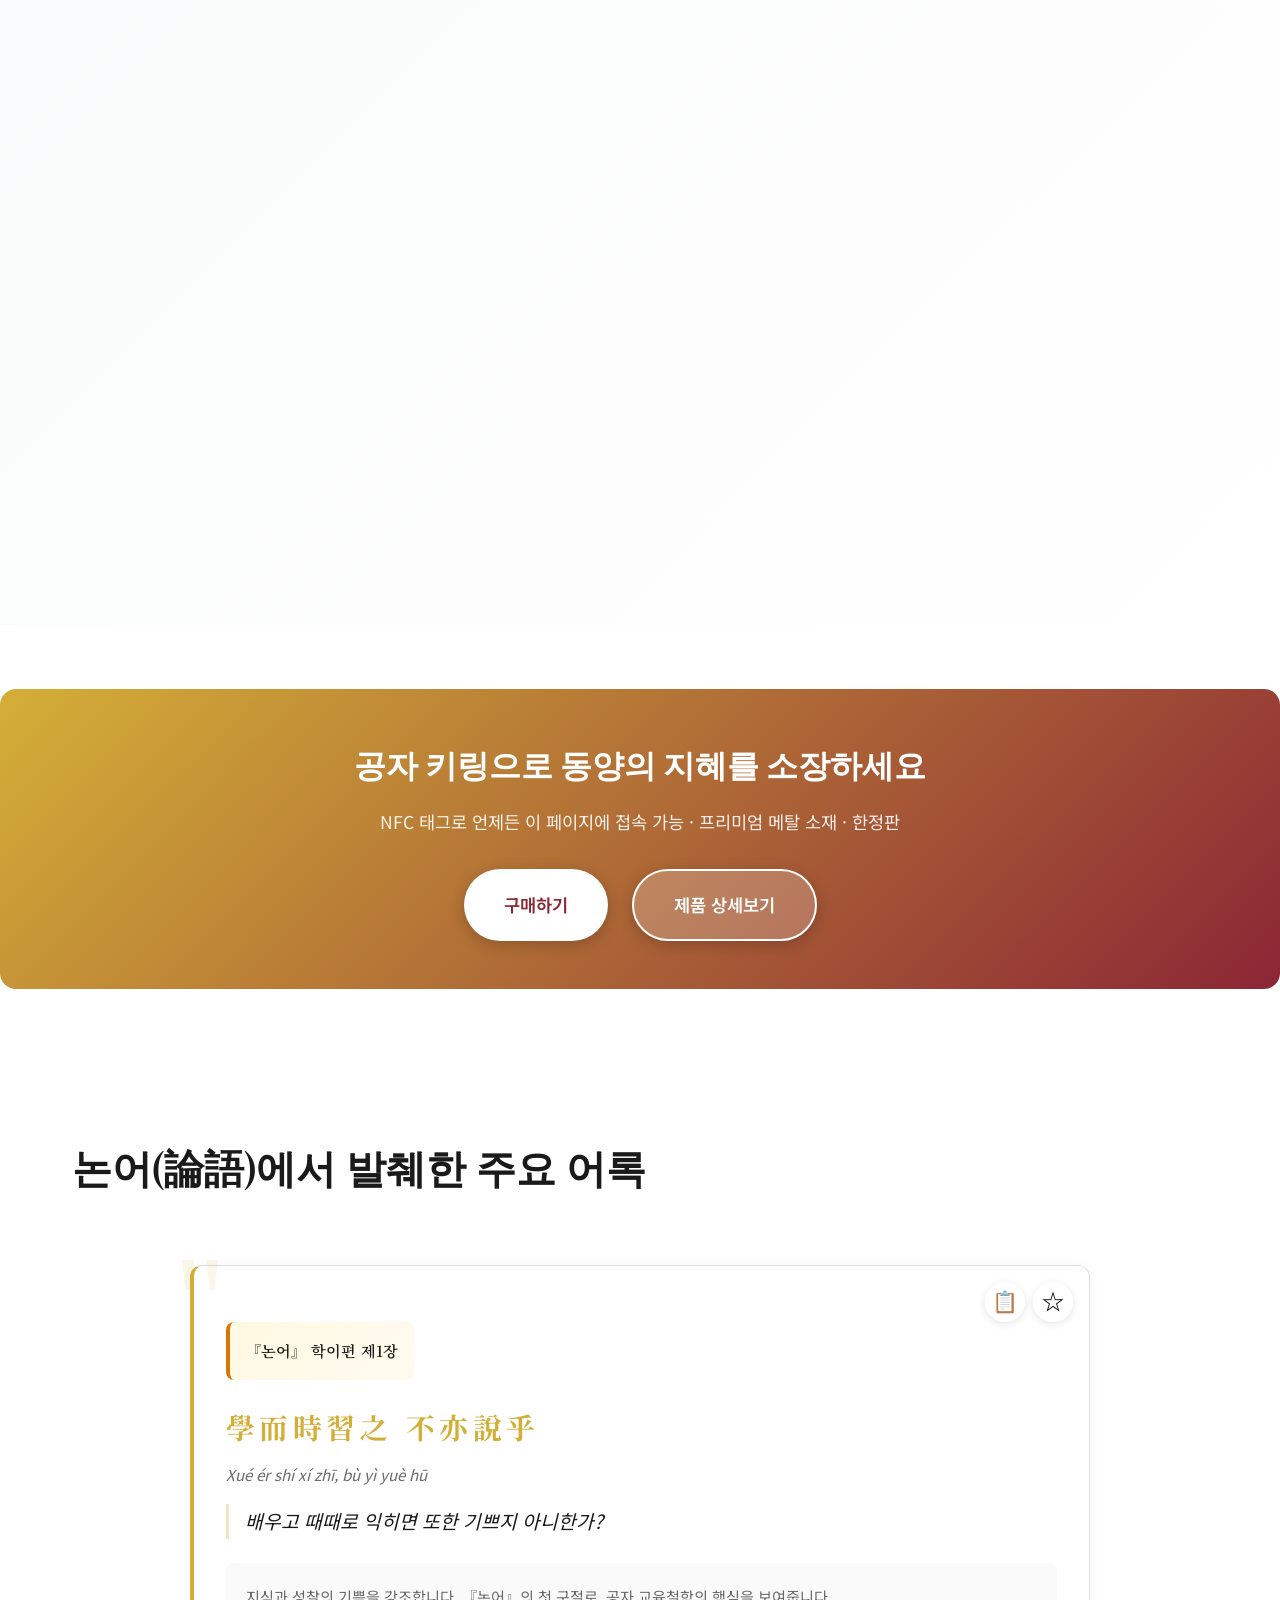
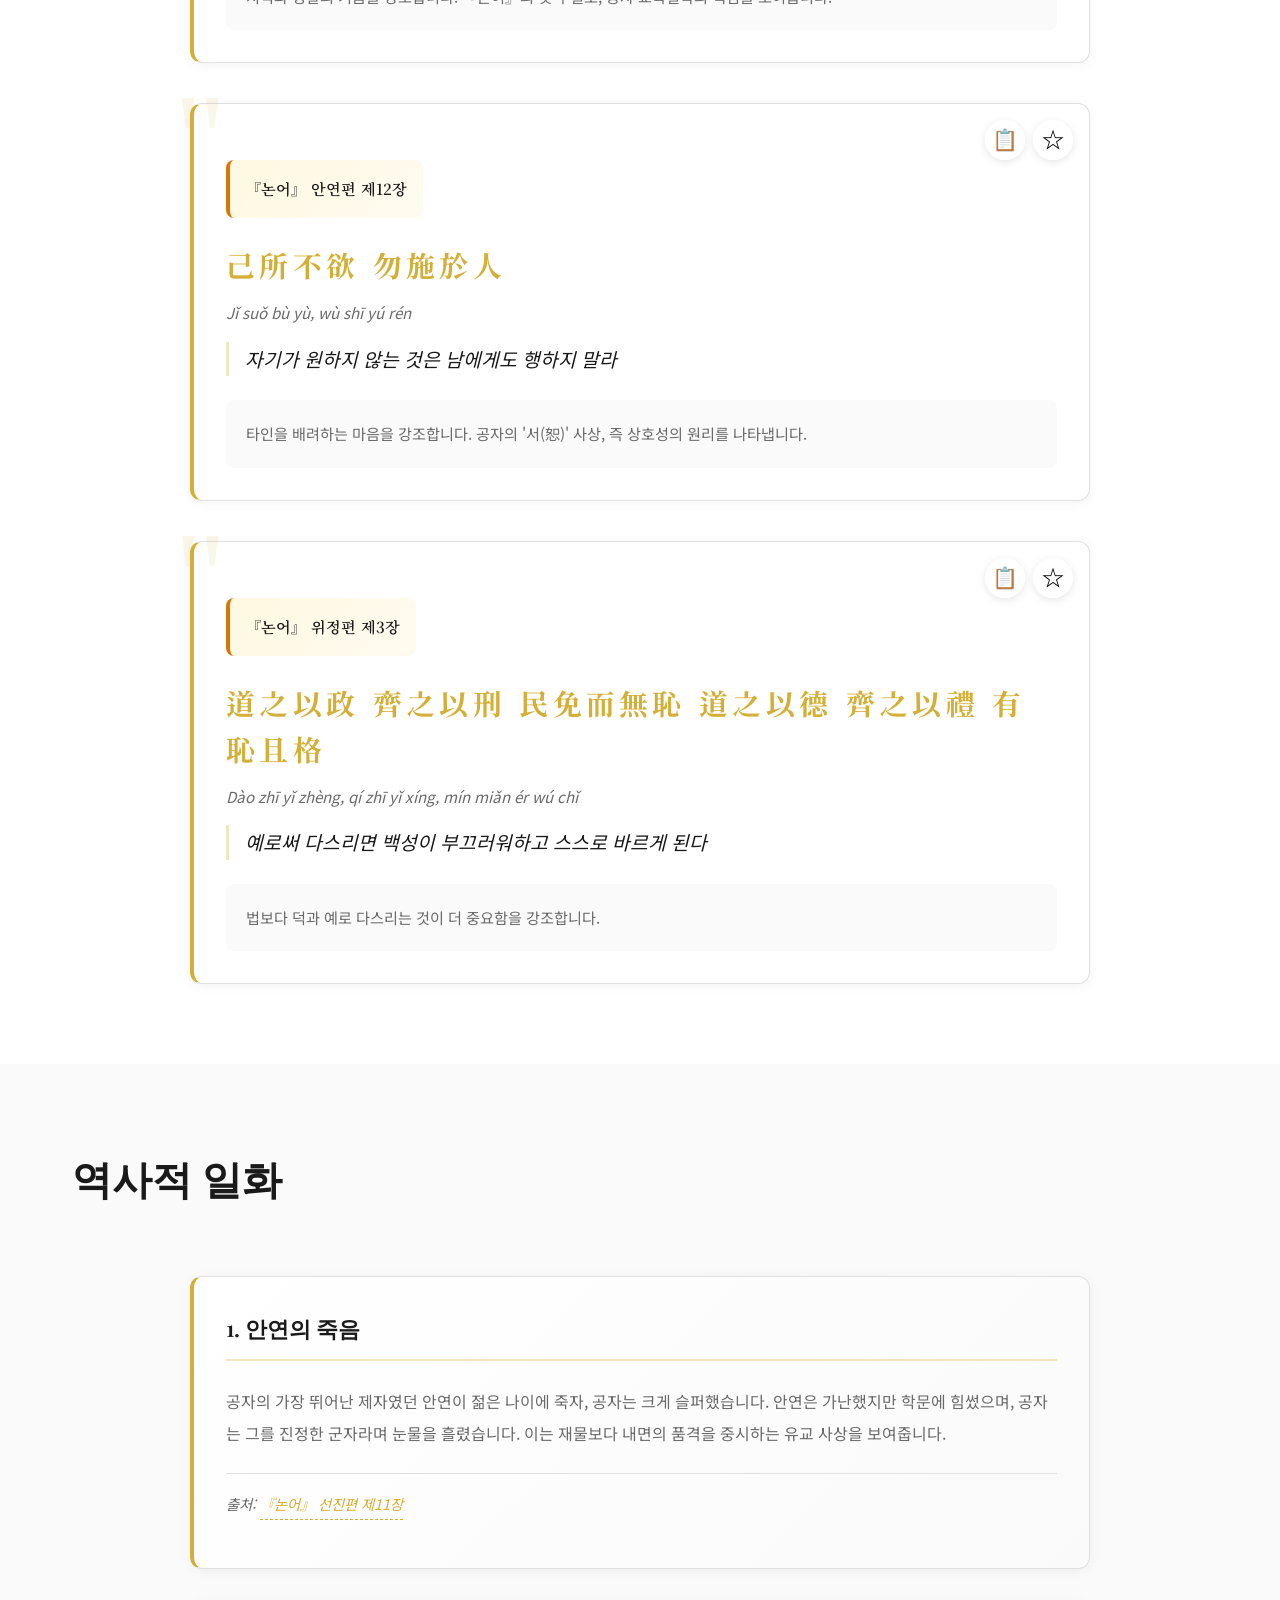
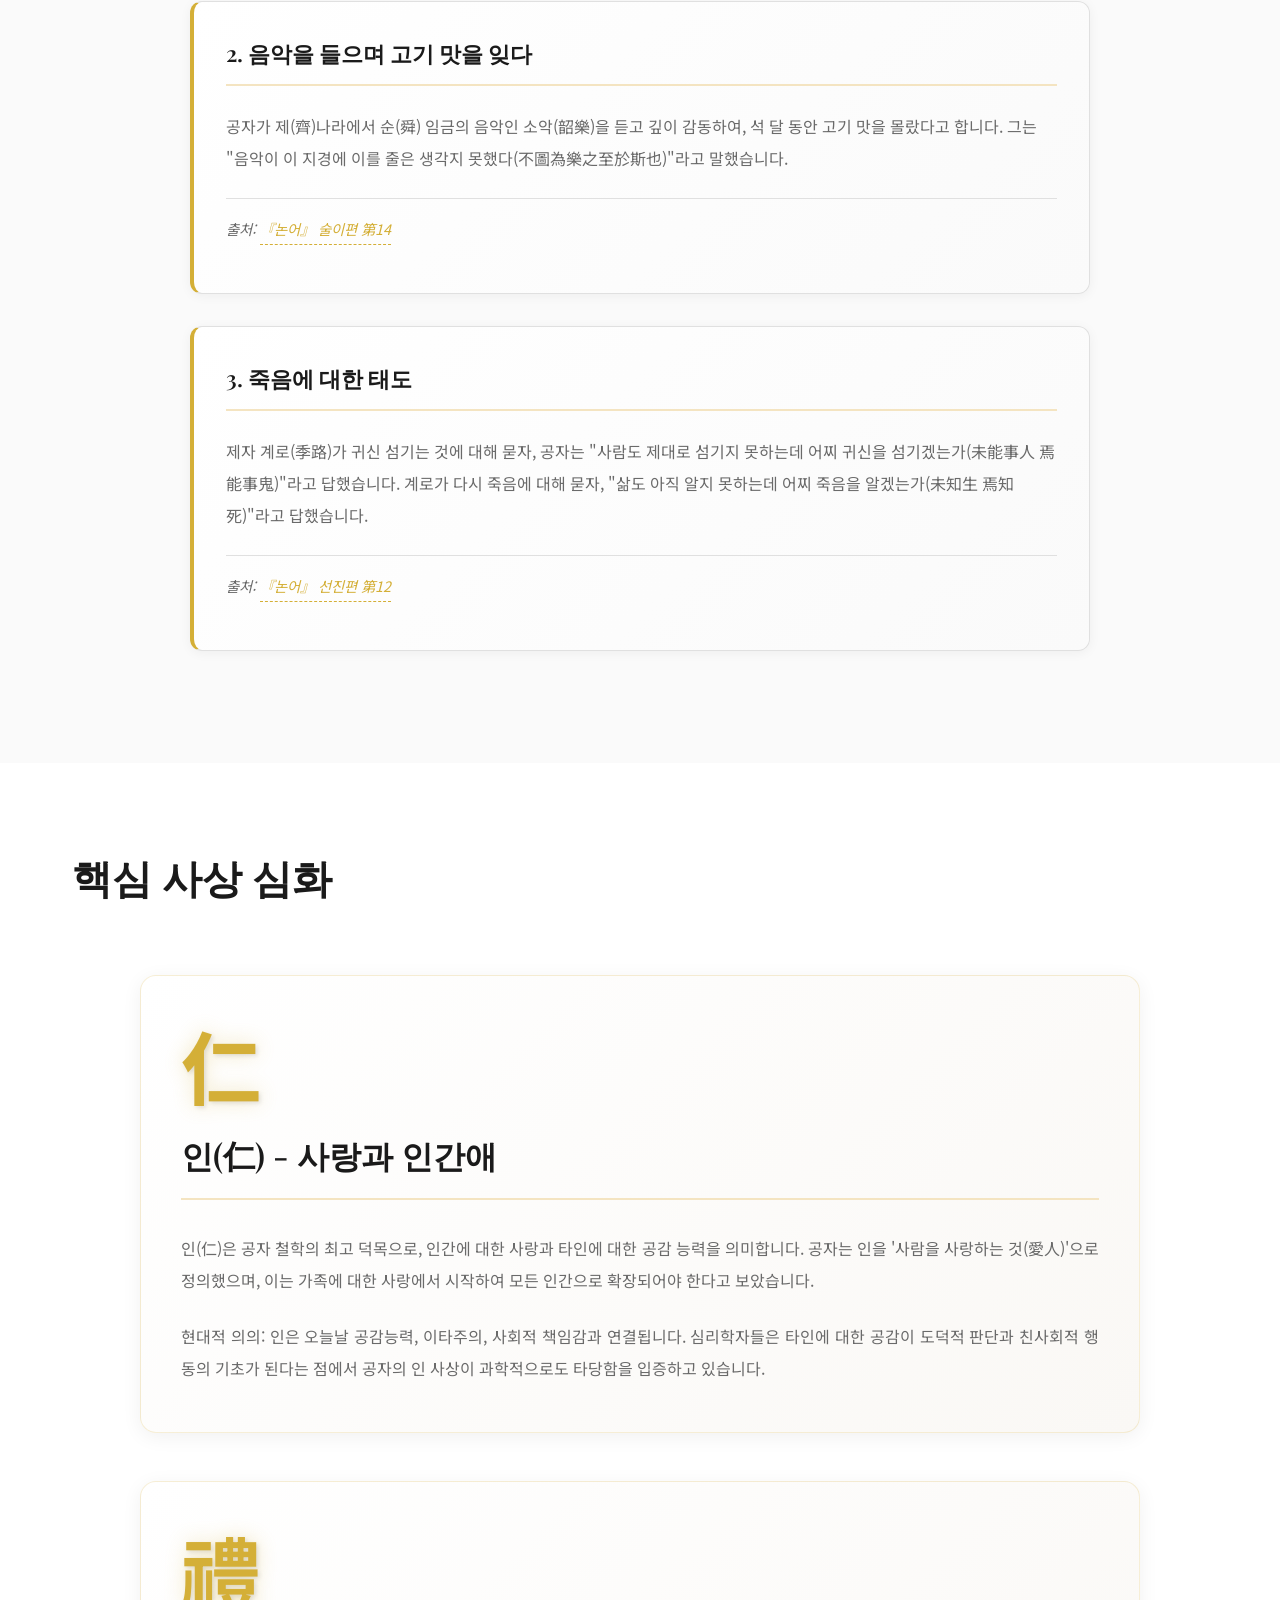
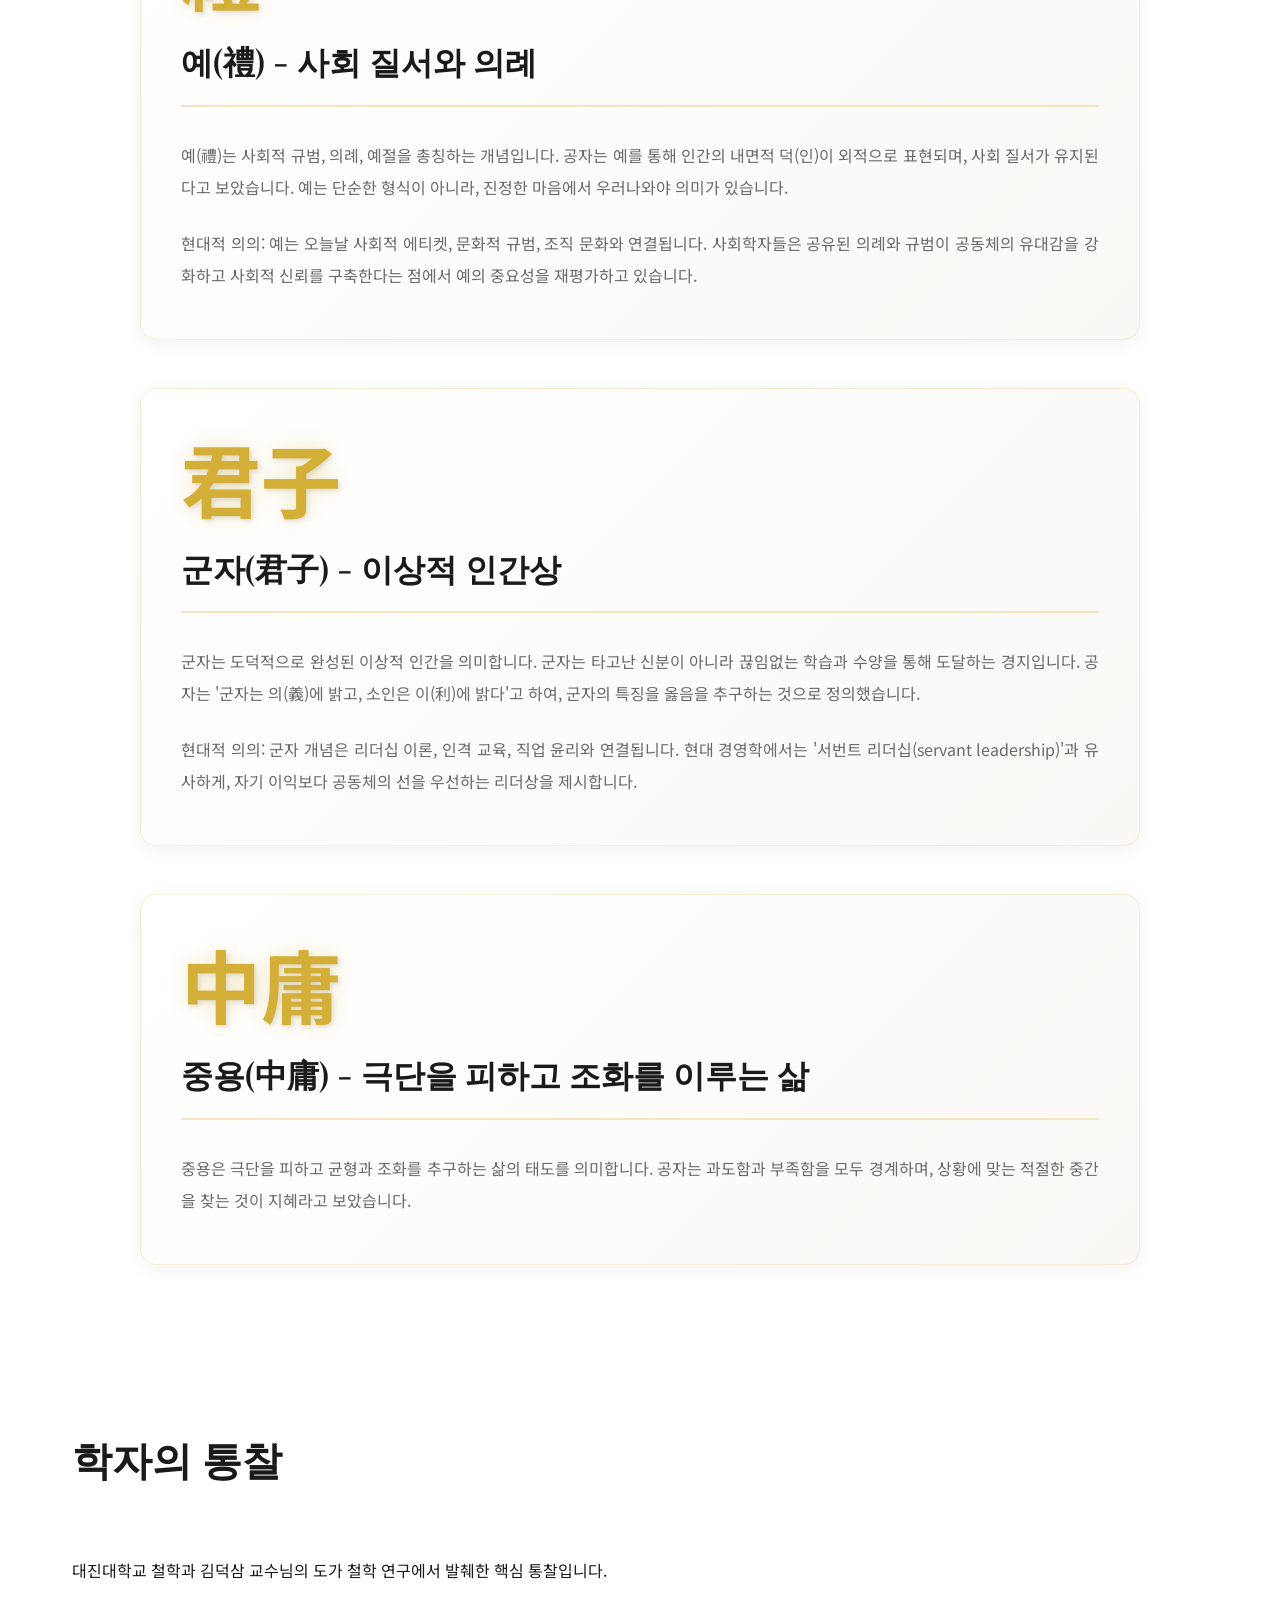
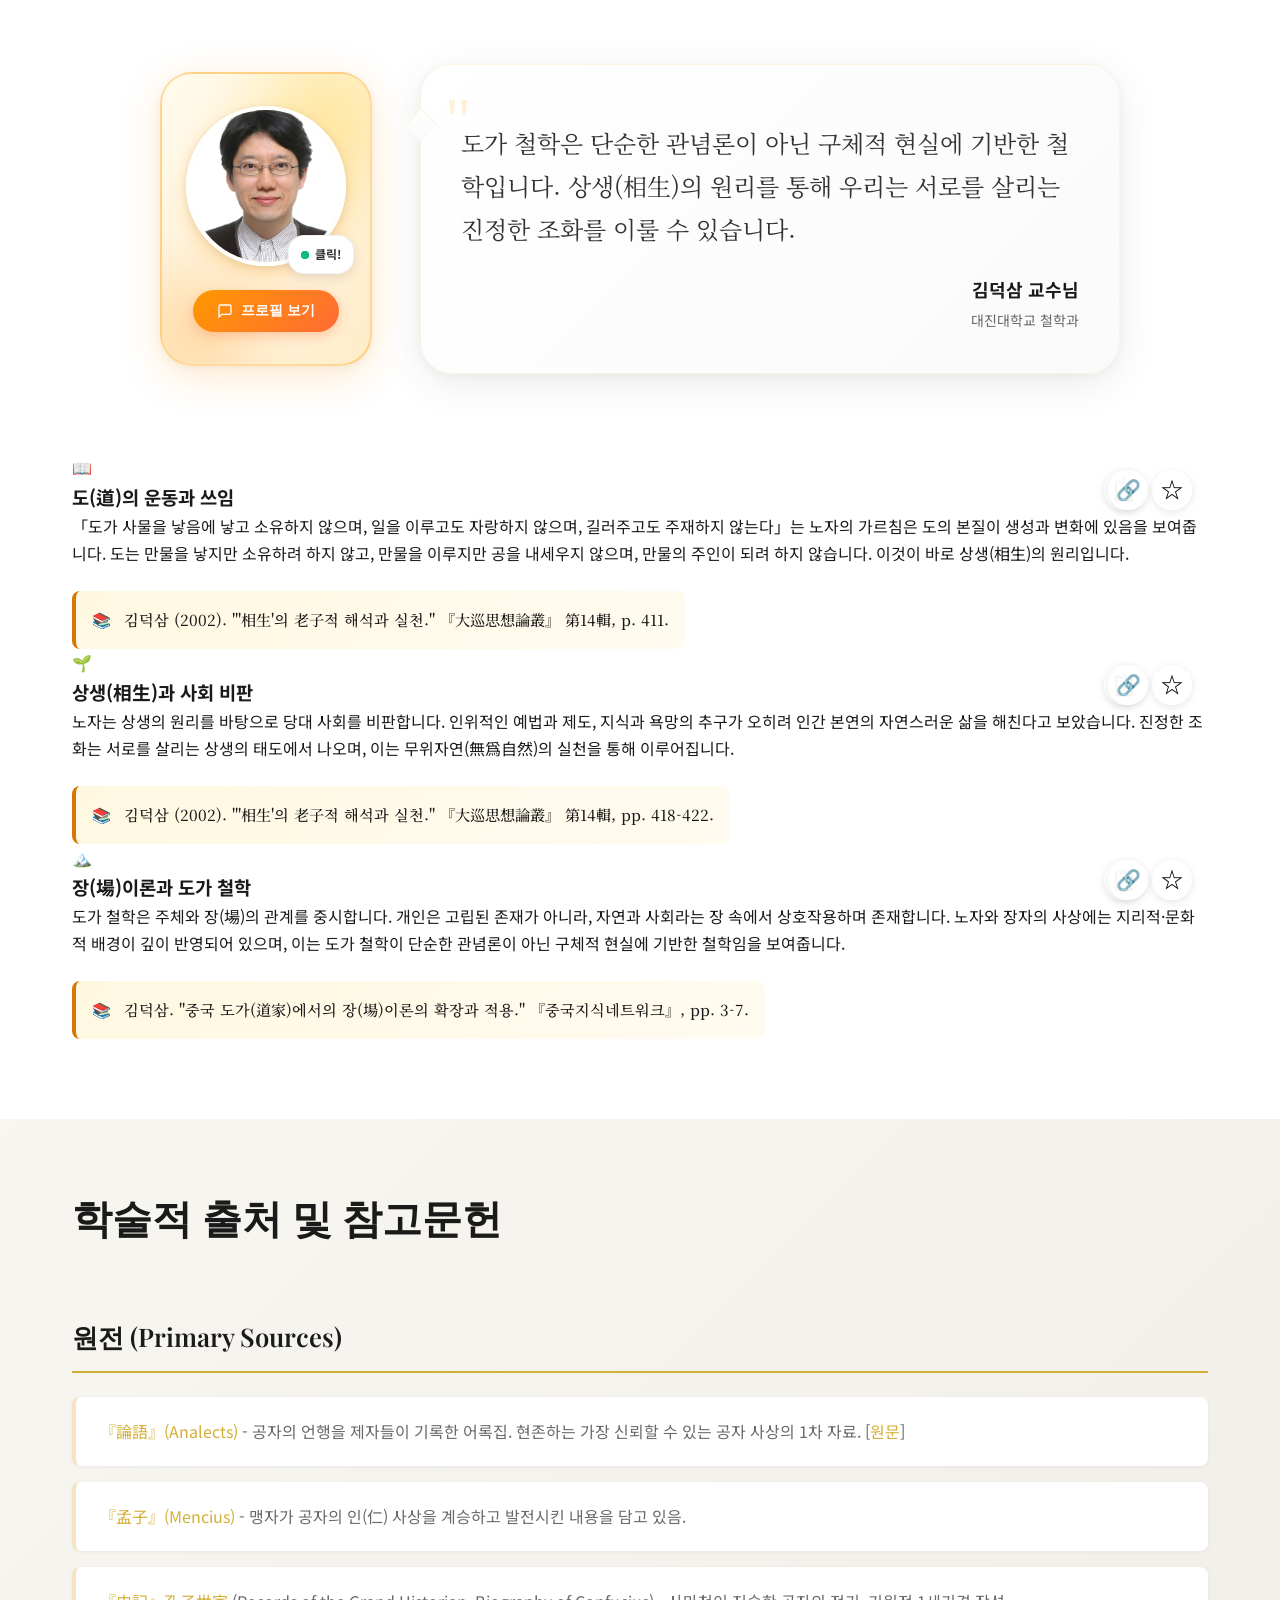
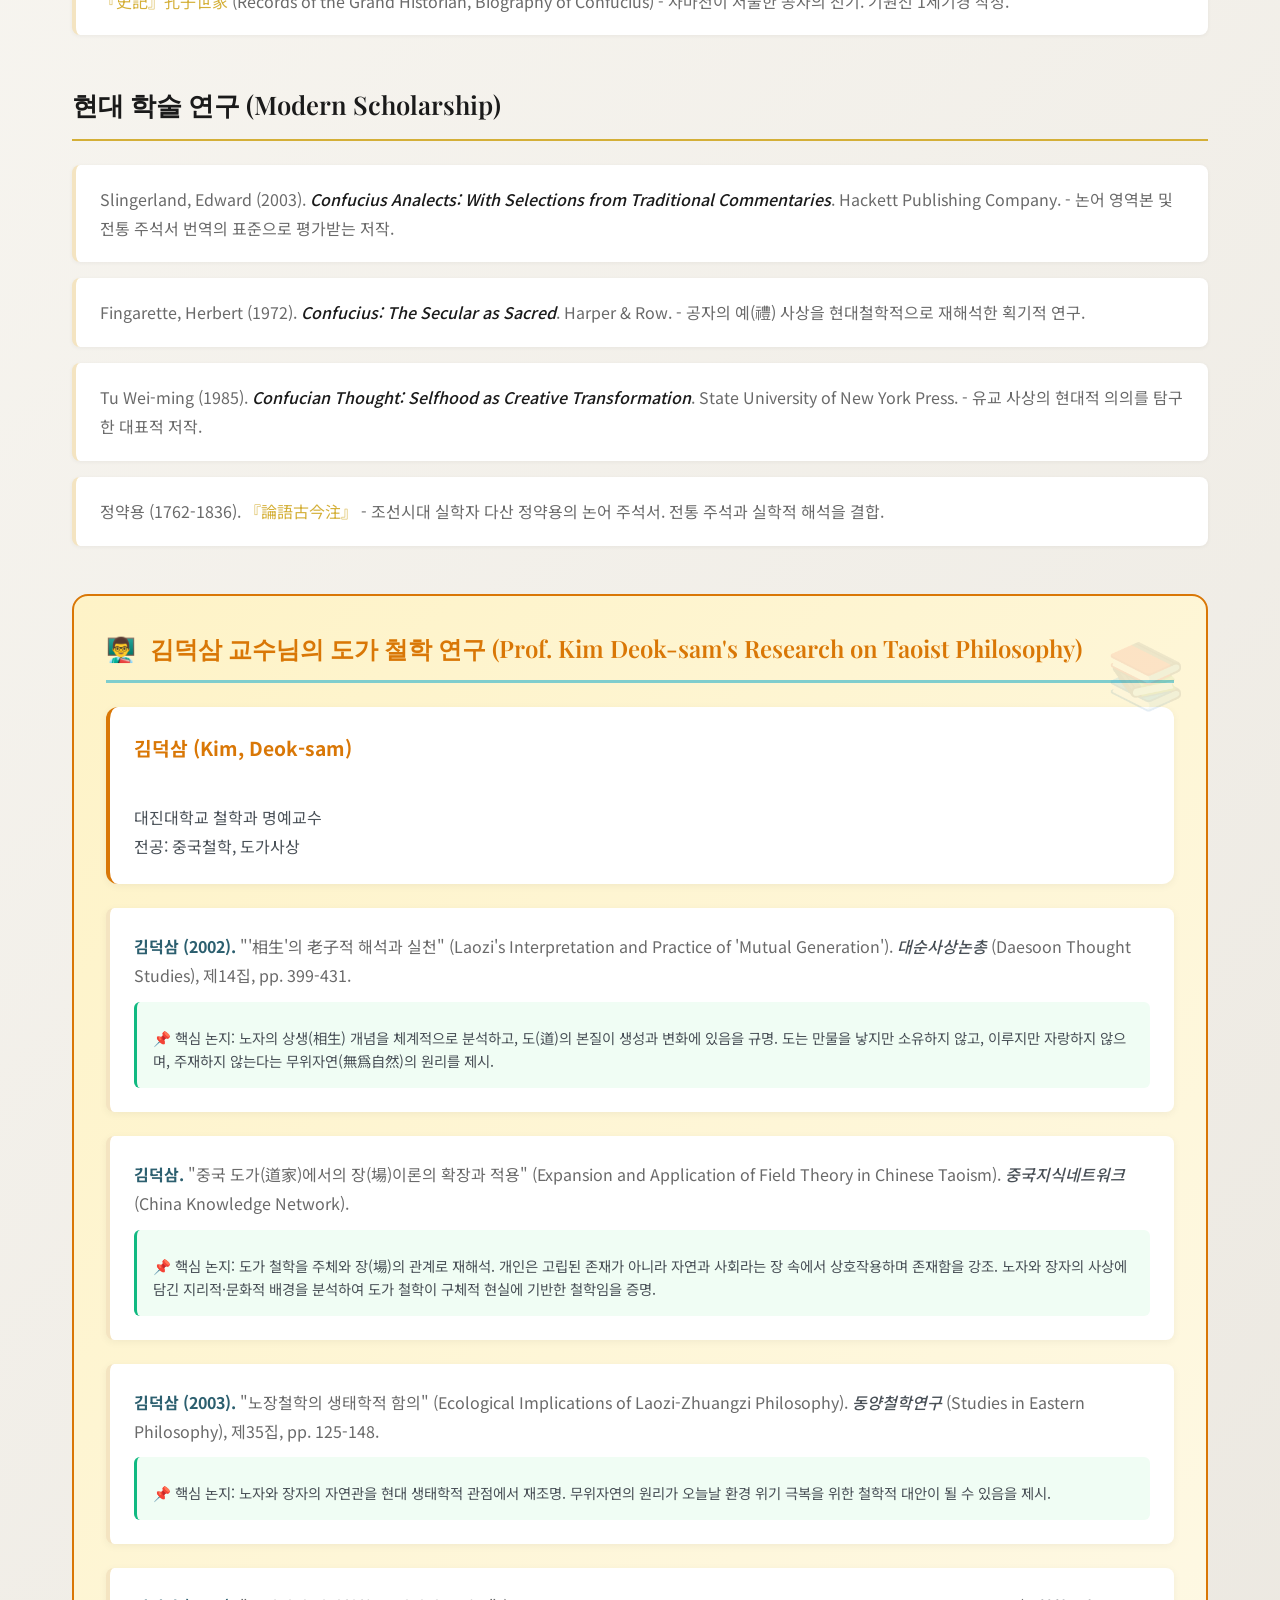
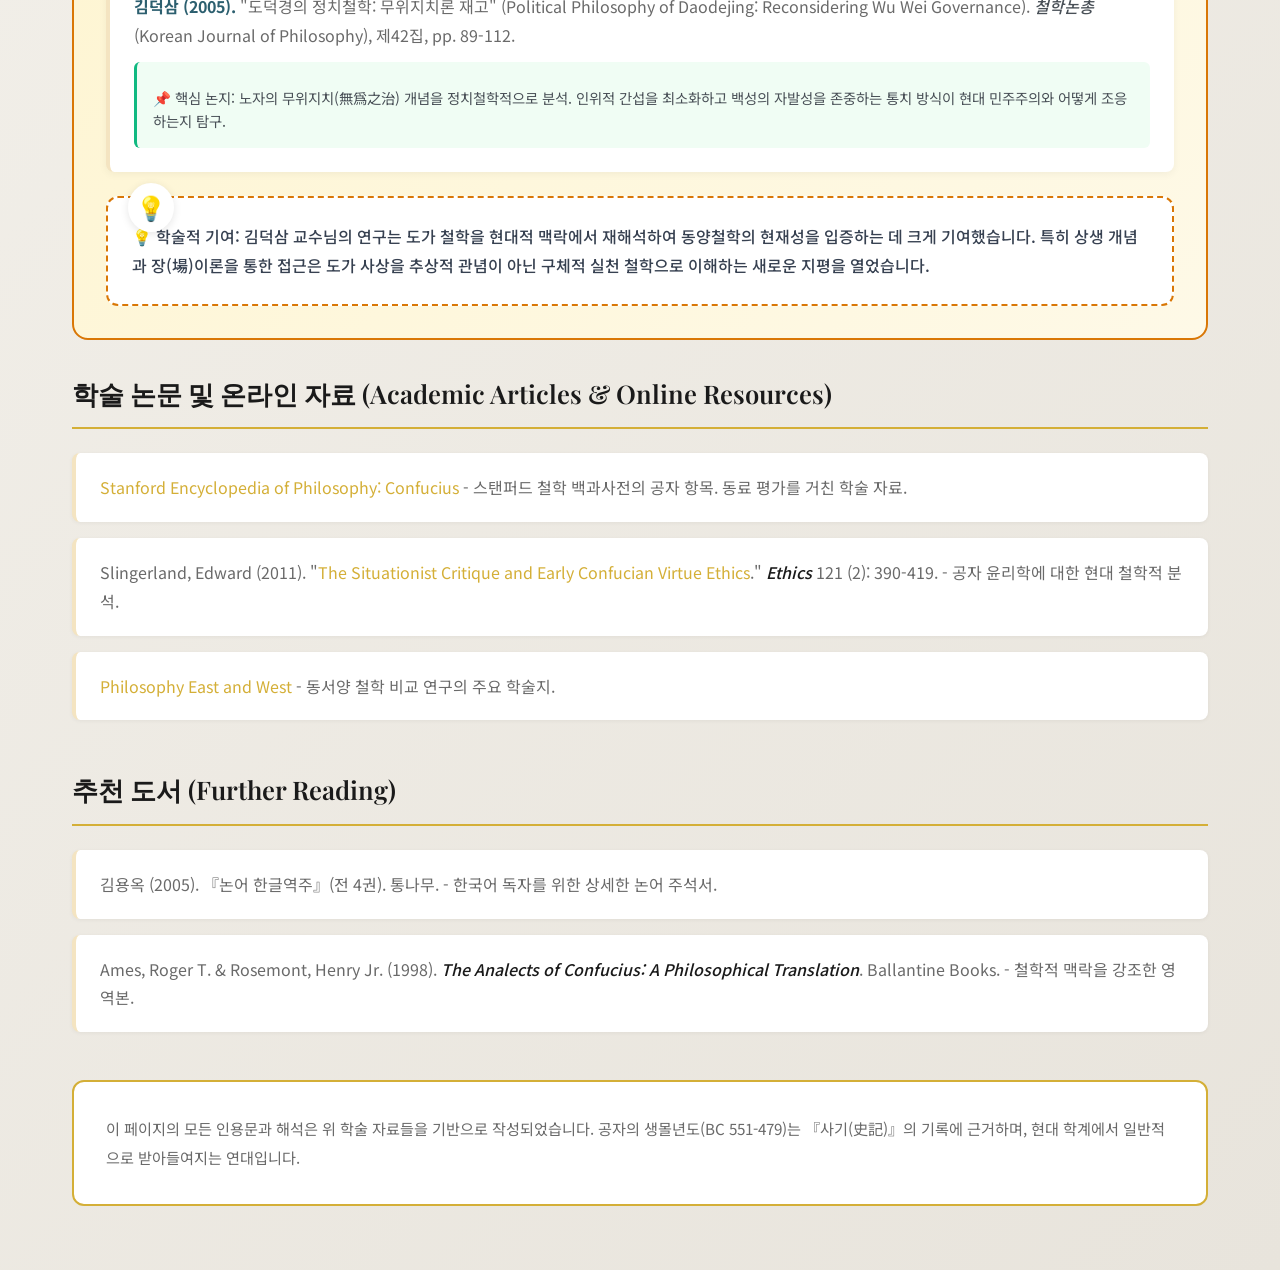
==== commit d76007a1: "feat: 교수님 프로필 및 UI 개선 - 교수님 프로필 모달을 명함 스타일로 재디자인 (골드 테마, 스크롤 가능) - 도가 철학 섹션에 교수님 강의 영상 추가 (크롭 및 둥근 모" ====
--- a/index.html
+++ b/index.html
@@ -372,23 +372,7 @@
                         </span>
                     </h2>
 
-                    <!-- 교수님 설명 섹션 -->
-                    <div class="professor-teaching-section">
-                        <div class="teaching-intro-header">
-                            <h3 class="teaching-title">
-                                <span class="title-icon">👨‍🏫</span>
-                                <span data-ko="교수님께서 설명하시는 유가 철학의 핵심" data-en="Professor's Explanation of Core Confucian Philosophy">
-                                    교수님께서 설명하시는 유가 철학의 핵심
-                                </span>
-                            </h3>
-                            <p class="teaching-desc" data-ko="다음은 논어에서 발췌한 주요 어록들입니다. 공자의 가르침을 통해 유가 사상의 깊이를 탐구해보세요."
-                               data-en="The following are key quotations from the Analects. Explore the depth of Confucian thought through the teachings of Confucius.">
-                                다음은 논어에서 발췌한 주요 어록들입니다. 공자의 가르침을 통해 유가 사상의 깊이를 탐구해보세요.
-                            </p>
-                        </div>
-
-                        <div class="teaching-with-quotes-layout">
-                            <div class="quotes-grid">
+                    <div class="quotes-grid">
                         <div class="quote-card-academic">
                             <div class="quote-header">
                                 <a href="https://db.cyberseodang.or.kr/front/sabuList/BookMain.do?bnCode=jti_1h0201&titleId=C7&compare=false" target="_blank" rel="noopener noreferrer" class="quote-source-link"><span class="quote-source" data-ko="『논어』 학이편 제1장" data-en="Analects, Xue Er Chapter 1">『논어』 학이편 제1장</span></a>
@@ -449,15 +433,6 @@
                             </div>
                         </div>
                     </div>
-
-                    <div class="teaching-image-container">
-                        <img src="images/professor-kim-teaching.png"
-                             alt="김덕삼 교수님 강의 모습"
-                             class="professor-teaching-image">
-                        <div class="pointer-decoration"></div>
-                    </div>
-                </div>
-                </div>
                 </div>
             </section>
 
@@ -1391,9 +1366,16 @@
                     </div>
 
                     <div class="teaching-image-container">
-                        <img src="images/professor-kim-teaching.png"
-                             alt="김덕삼 교수님 강의 모습"
-                             class="professor-teaching-image">
+                        <video 
+                            src="images/professor-kim-teaching.mp4"
+                            class="professor-teaching-video"
+                            autoplay 
+                            loop 
+                            muted 
+                            playsinline
+                            poster="images/professor-kim-teaching-poster.jpg"
+                            aria-label="김덕삼 교수님 강의 모습">
+                        </video>
                         <div class="pointer-decoration"></div>
                     </div>
                 </div>
--- a/styles-combined.css
+++ b/styles-combined.css
@@ -2678,11 +2678,11 @@
     }
 
     .scroll-to-top {
-        bottom: 20px;
-        right: 20px;
-        width: 45px;
-        height: 45px;
-        font-size: 1.3rem;
+        bottom: 15px;
+        right: 15px;
+        width: 36px;
+        height: 36px;
+        font-size: 1rem;
     }
 }
 
@@ -3493,11 +3493,11 @@
 
     /* Better bookmark button positioning */
     .bookmark-btn {
-        top: 0.75rem;
-        right: 0.75rem;
-        width: 36px;
-        height: 36px;
-        font-size: 1.3rem;
+        top: 0.5rem;
+        right: 0.5rem;
+        width: 28px;
+        height: 28px;
+        font-size: 0.95rem;
     }
 
     /* Optimize video performance */
@@ -3921,6 +3921,85 @@
 .professor-profile-section {
     margin: 3rem 0;
     padding: 2rem 0;
+}
+
+/* 교수님 강의 영상 컨테이너 */
+.teaching-image-container {
+    position: relative;
+    flex-shrink: 0;
+    width: 300px;
+    margin-left: 2rem;
+    overflow: hidden;
+    border-radius: 3rem;
+}
+
+.professor-teaching-video {
+    width: 100%;
+    height: 400px;
+    border-radius: 3rem;
+    box-shadow: 
+        0 10px 40px rgba(107, 68, 35, 0.3),
+        0 2px 8px rgba(0, 0, 0, 0.1);
+    border: 3px solid rgba(212, 165, 116, 0.4);
+    object-fit: cover;
+    object-position: center;
+    display: block;
+    transform: scale(1.3);
+    overflow: hidden;
+}
+
+.pointer-decoration {
+    position: absolute;
+    bottom: -20px;
+    left: -30px;
+    font-size: 3rem;
+    animation: pointingAnimation 1.5s ease-in-out infinite;
+}
+
+.pointer-decoration::before {
+    content: '👉';
+    filter: drop-shadow(0 2px 4px rgba(0, 0, 0, 0.2));
+}
+
+@keyframes pointingAnimation {
+    0%, 100% {
+        transform: translateX(0) scale(1);
+    }
+    50% {
+        transform: translateX(-10px) scale(1.1);
+    }
+}
+
+/* 교수님 강의 레이아웃 */
+.teaching-with-quotes-layout {
+    display: flex;
+    gap: 2rem;
+    align-items: flex-start;
+    margin-top: 2rem;
+}
+
+.teaching-intro-header {
+    margin-bottom: 2rem;
+}
+
+.teaching-title {
+    font-size: 1.5rem;
+    font-weight: 700;
+    color: #3e2723;
+    margin-bottom: 1rem;
+    display: flex;
+    align-items: center;
+    gap: 0.75rem;
+}
+
+.title-icon {
+    font-size: 2rem;
+}
+
+.teaching-desc {
+    color: #6b4423;
+    line-height: 1.8;
+    font-size: 1rem;
 }
 
 .professor-quote-container {
@@ -4102,7 +4181,7 @@
     width: 160px;
     height: 160px;
     cursor: pointer;
-    z-index: 10;
+    z-index: 100;
 }
 
 .professor-image {
@@ -4197,6 +4276,7 @@
     opacity: 0;
     transition: all 0.3s ease;
     pointer-events: none;
+    z-index: 1000;
 }
 
 .hover-tooltip span {
@@ -5373,4 +5453,38 @@
     .speech-bubble-tail {
         display: none;
     }
-}
+
+    /* 교수님 강의 영상 모바일 */
+    .teaching-with-quotes-layout {
+        flex-direction: column;
+        gap: 2rem;
+    }
+
+    .teaching-image-container {
+        width: 100%;
+        max-width: 300px;
+        margin: 2rem auto 0;
+        border-radius: 2.5rem;
+    }
+
+    .professor-teaching-video {
+        height: 300px;
+        border-radius: 2.5rem;
+        transform: scale(1.2);
+    }
+
+    .pointer-decoration {
+        bottom: -15px;
+        left: 50%;
+        transform: translateX(-50%);
+        font-size: 2rem;
+    }
+
+    .teaching-title {
+        font-size: 1.25rem;
+    }
+
+    .teaching-desc {
+        font-size: 0.95rem;
+    }
+}
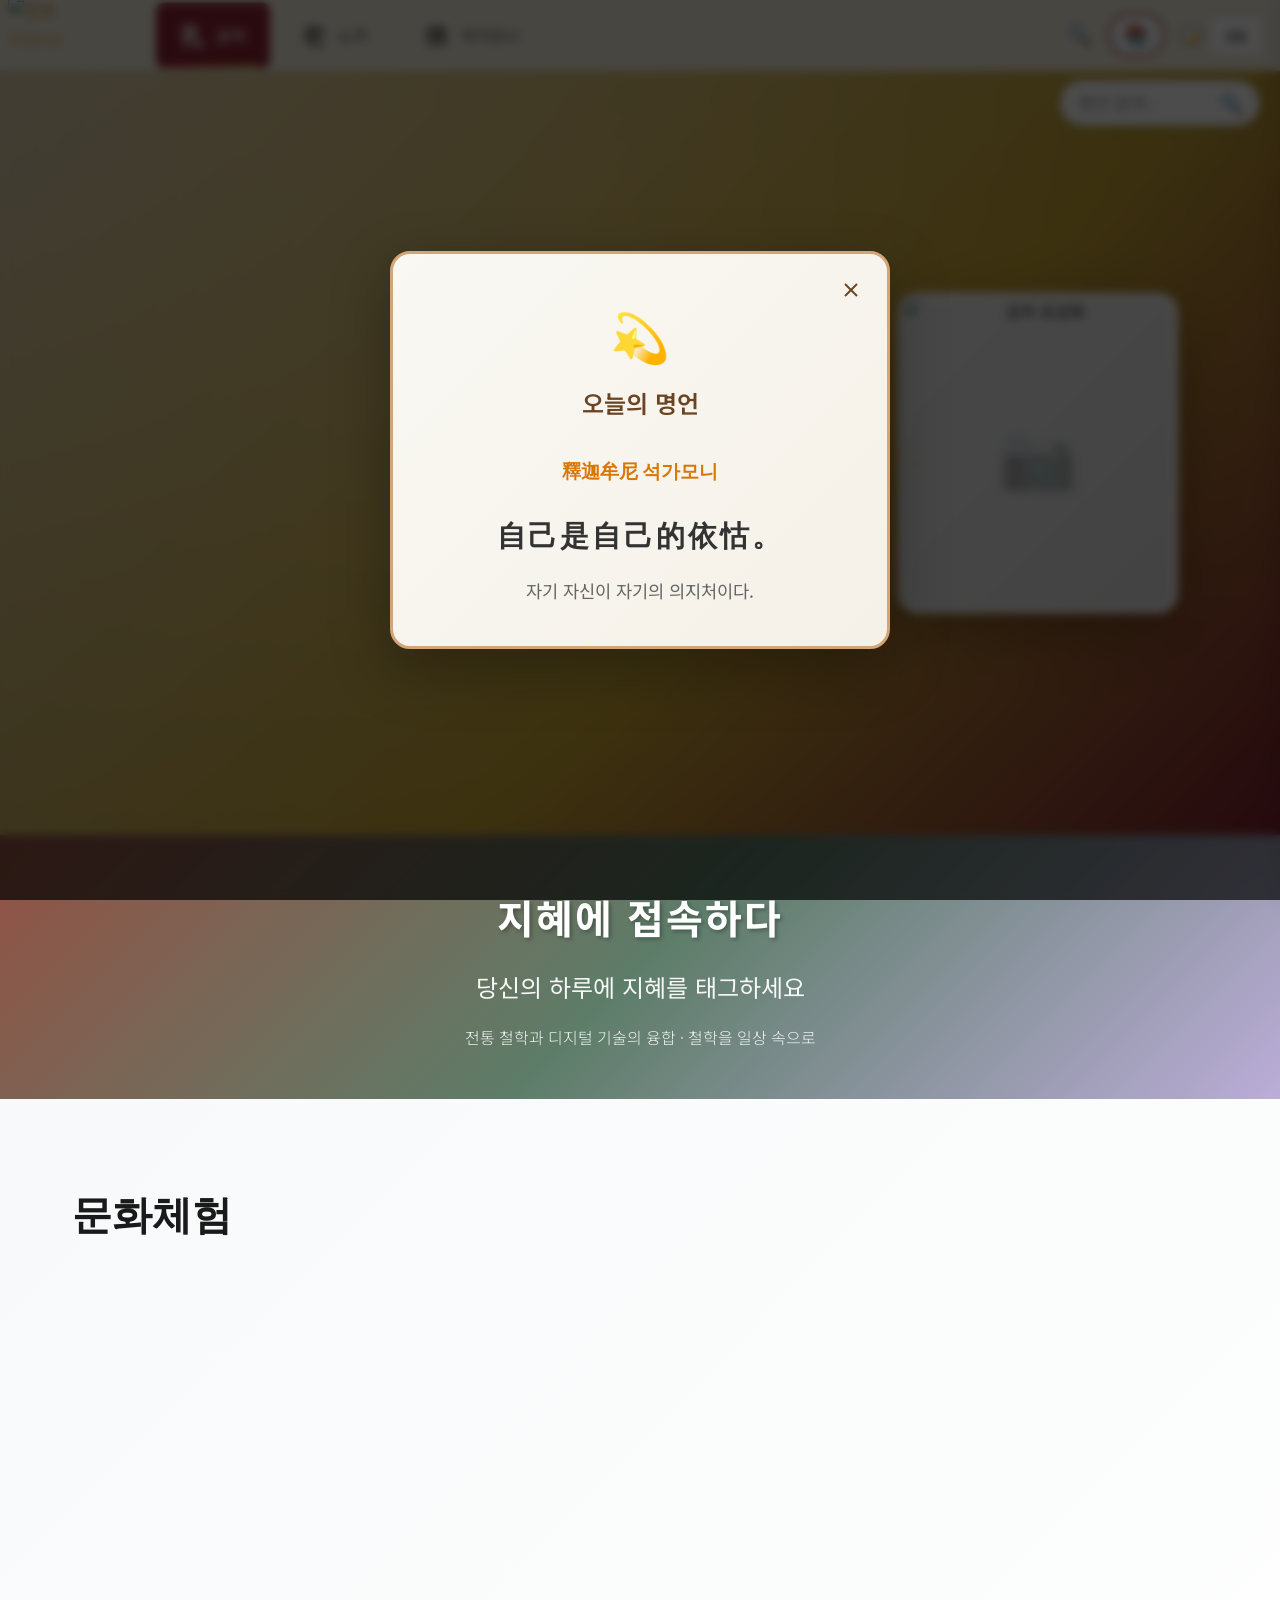
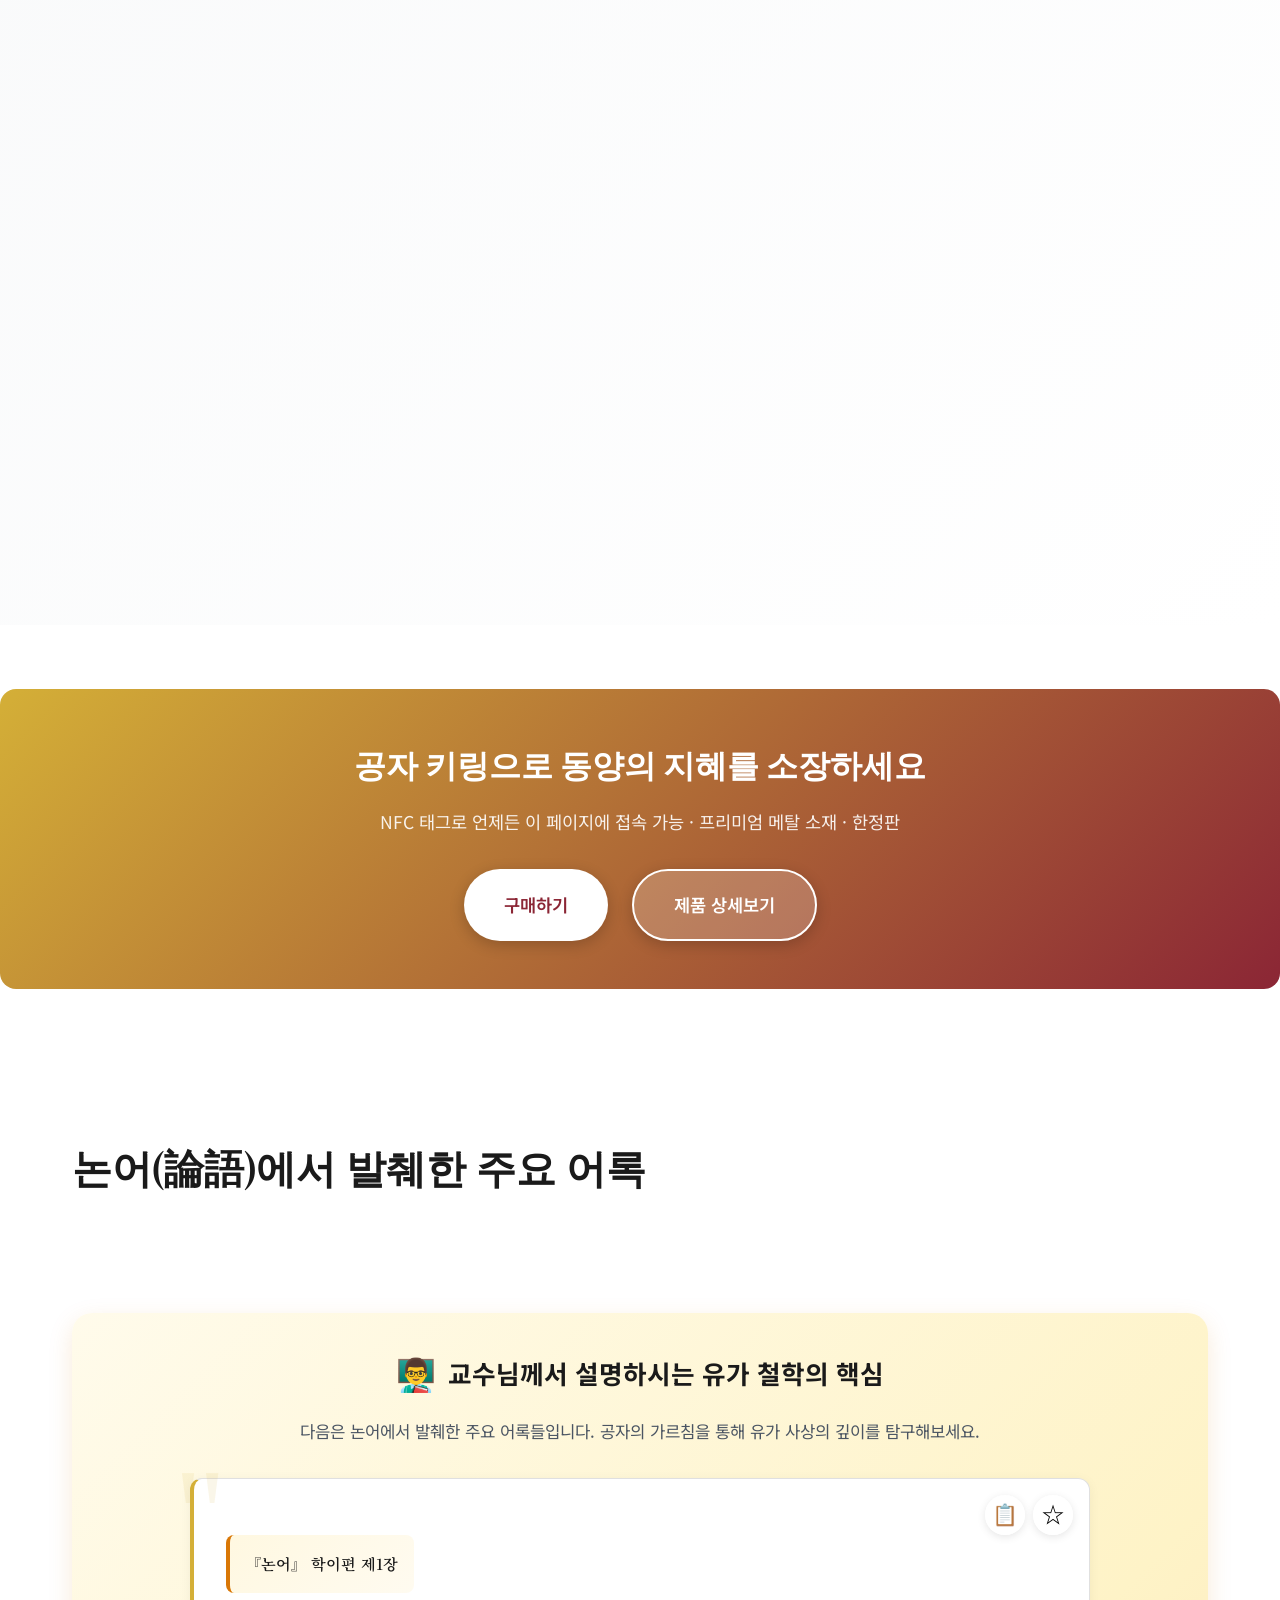
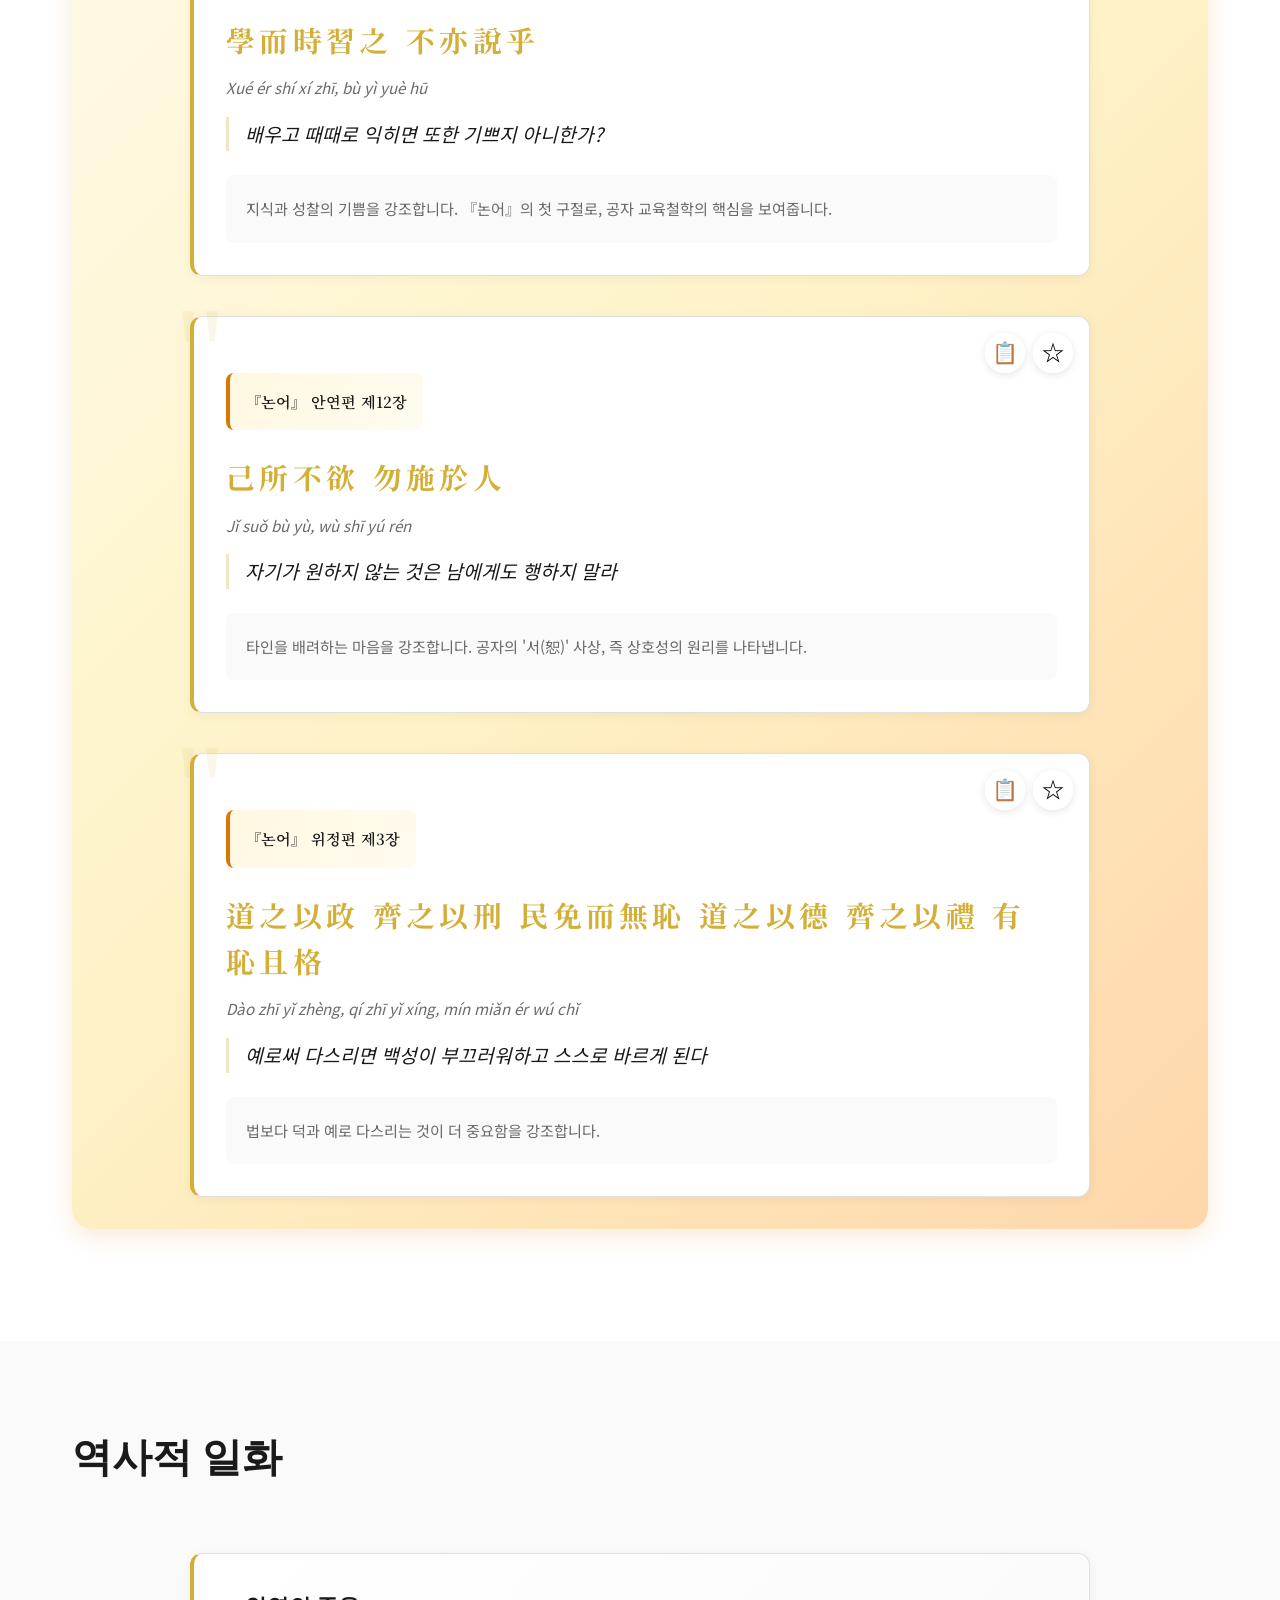
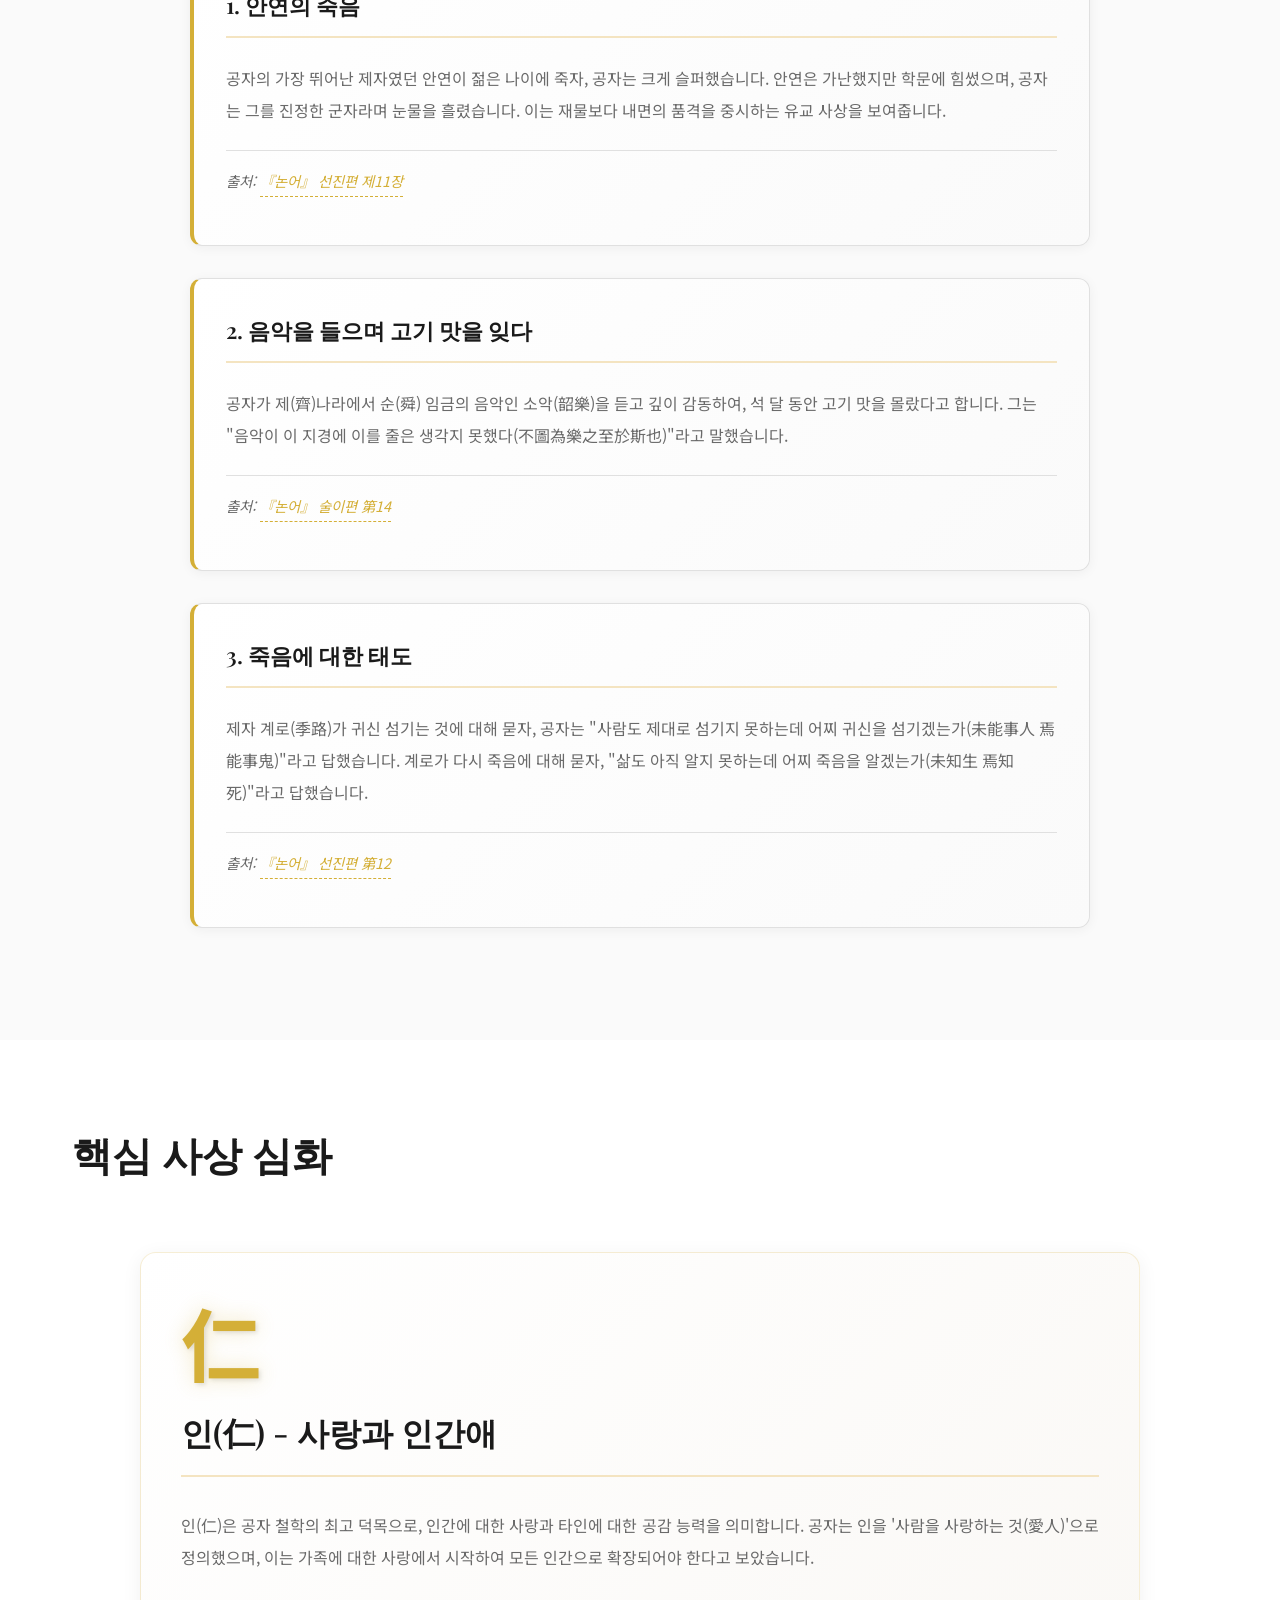
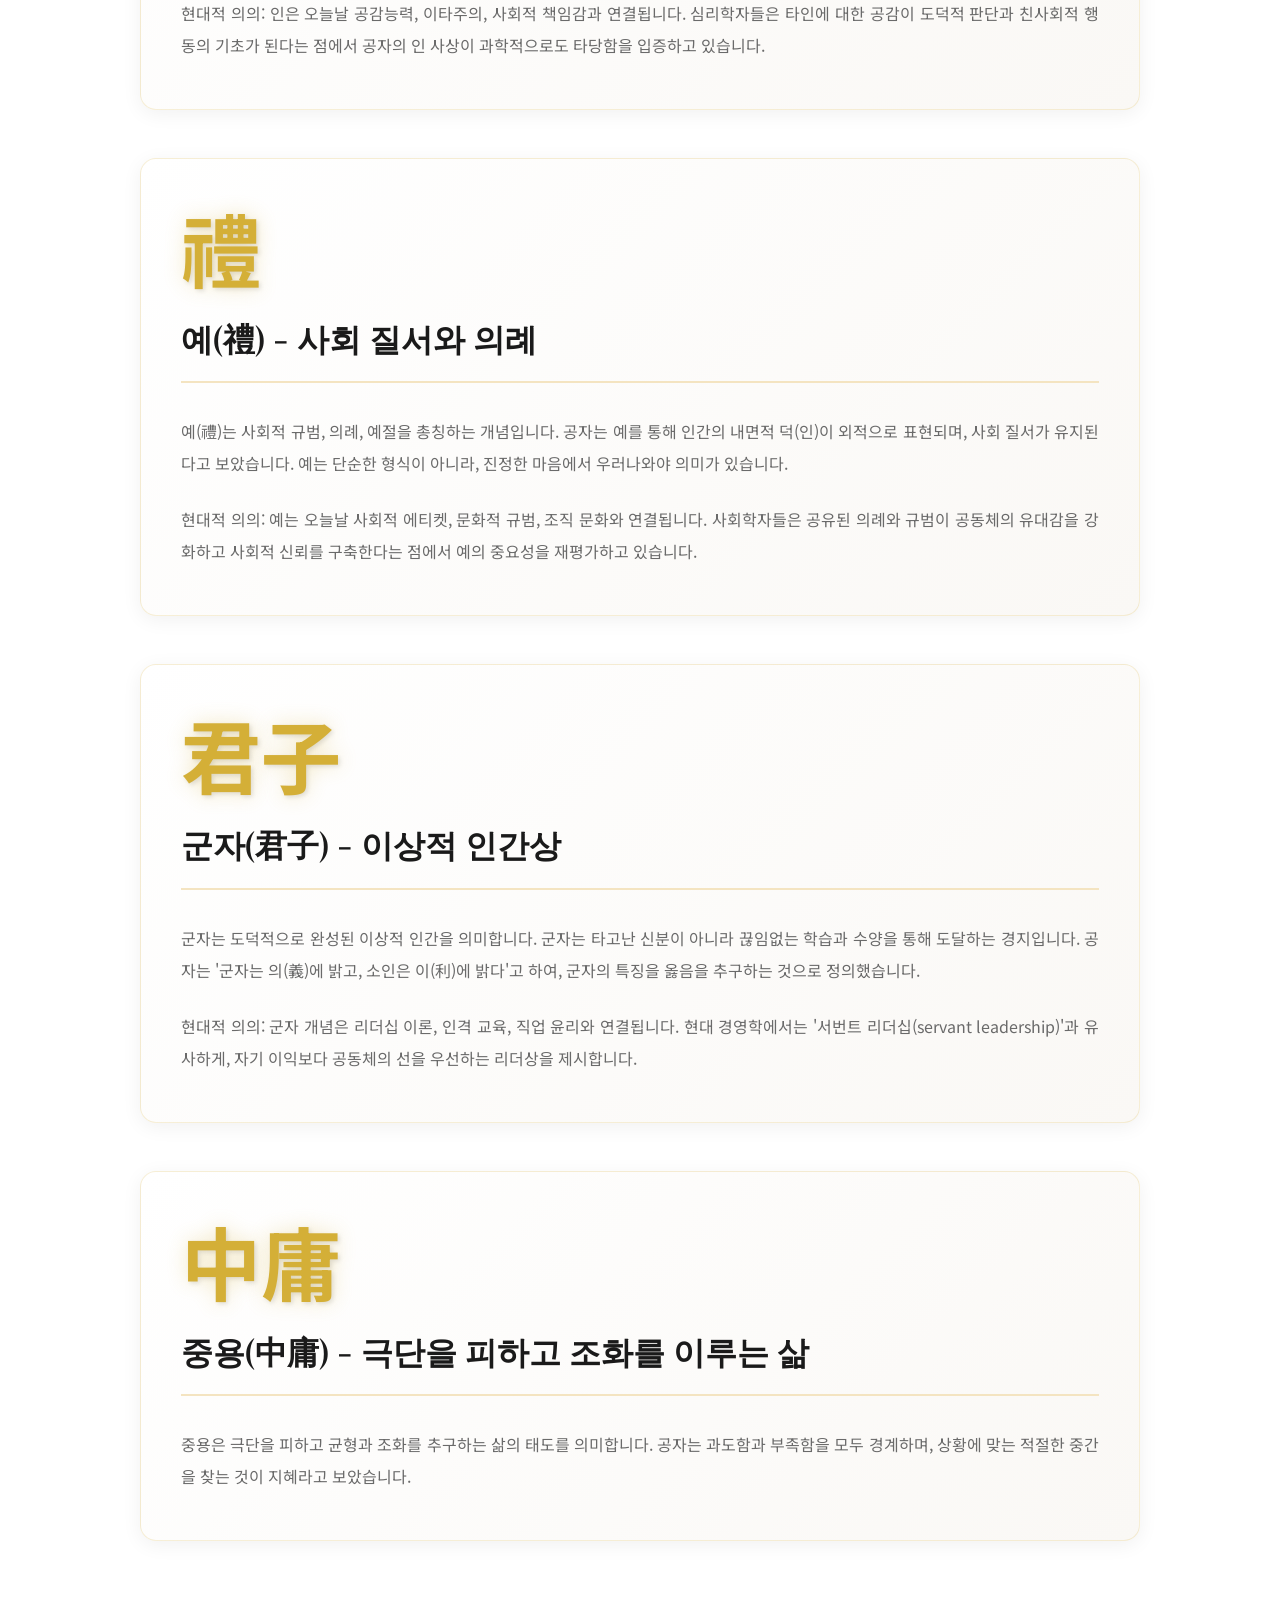
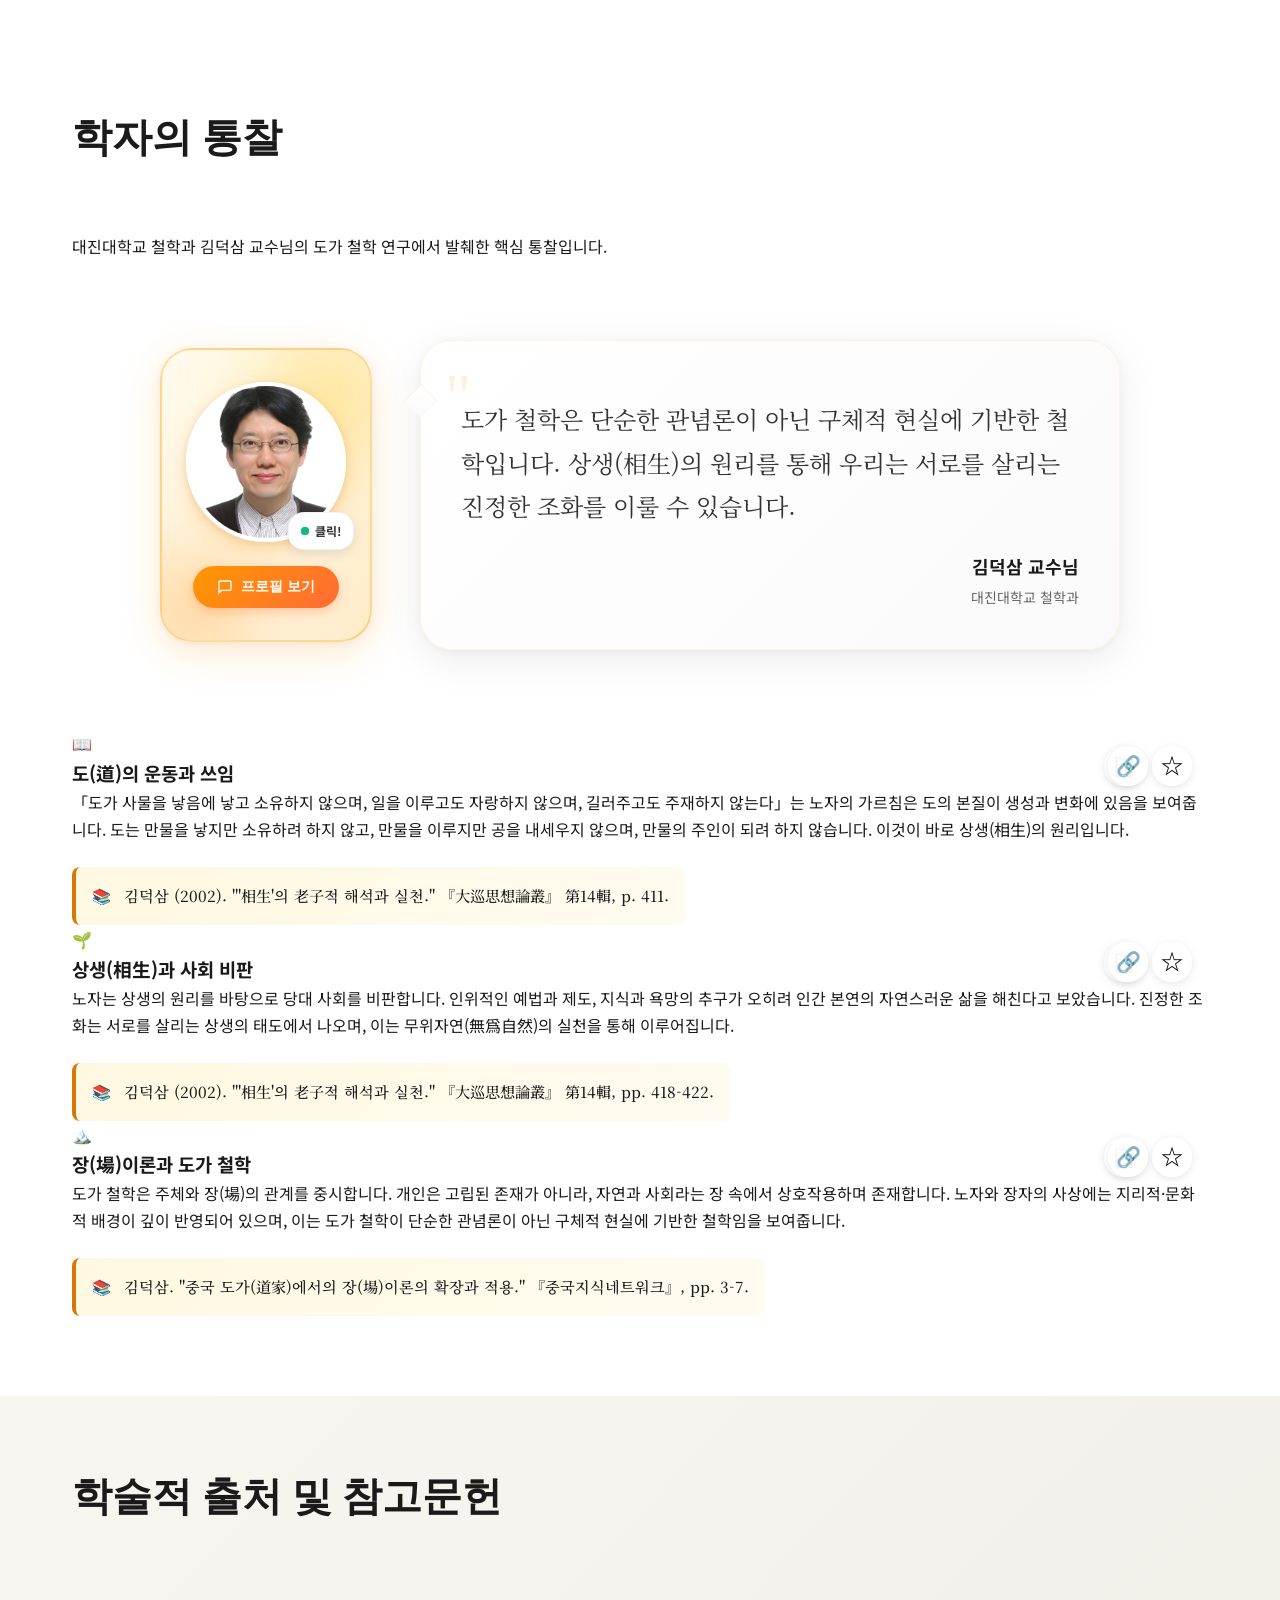
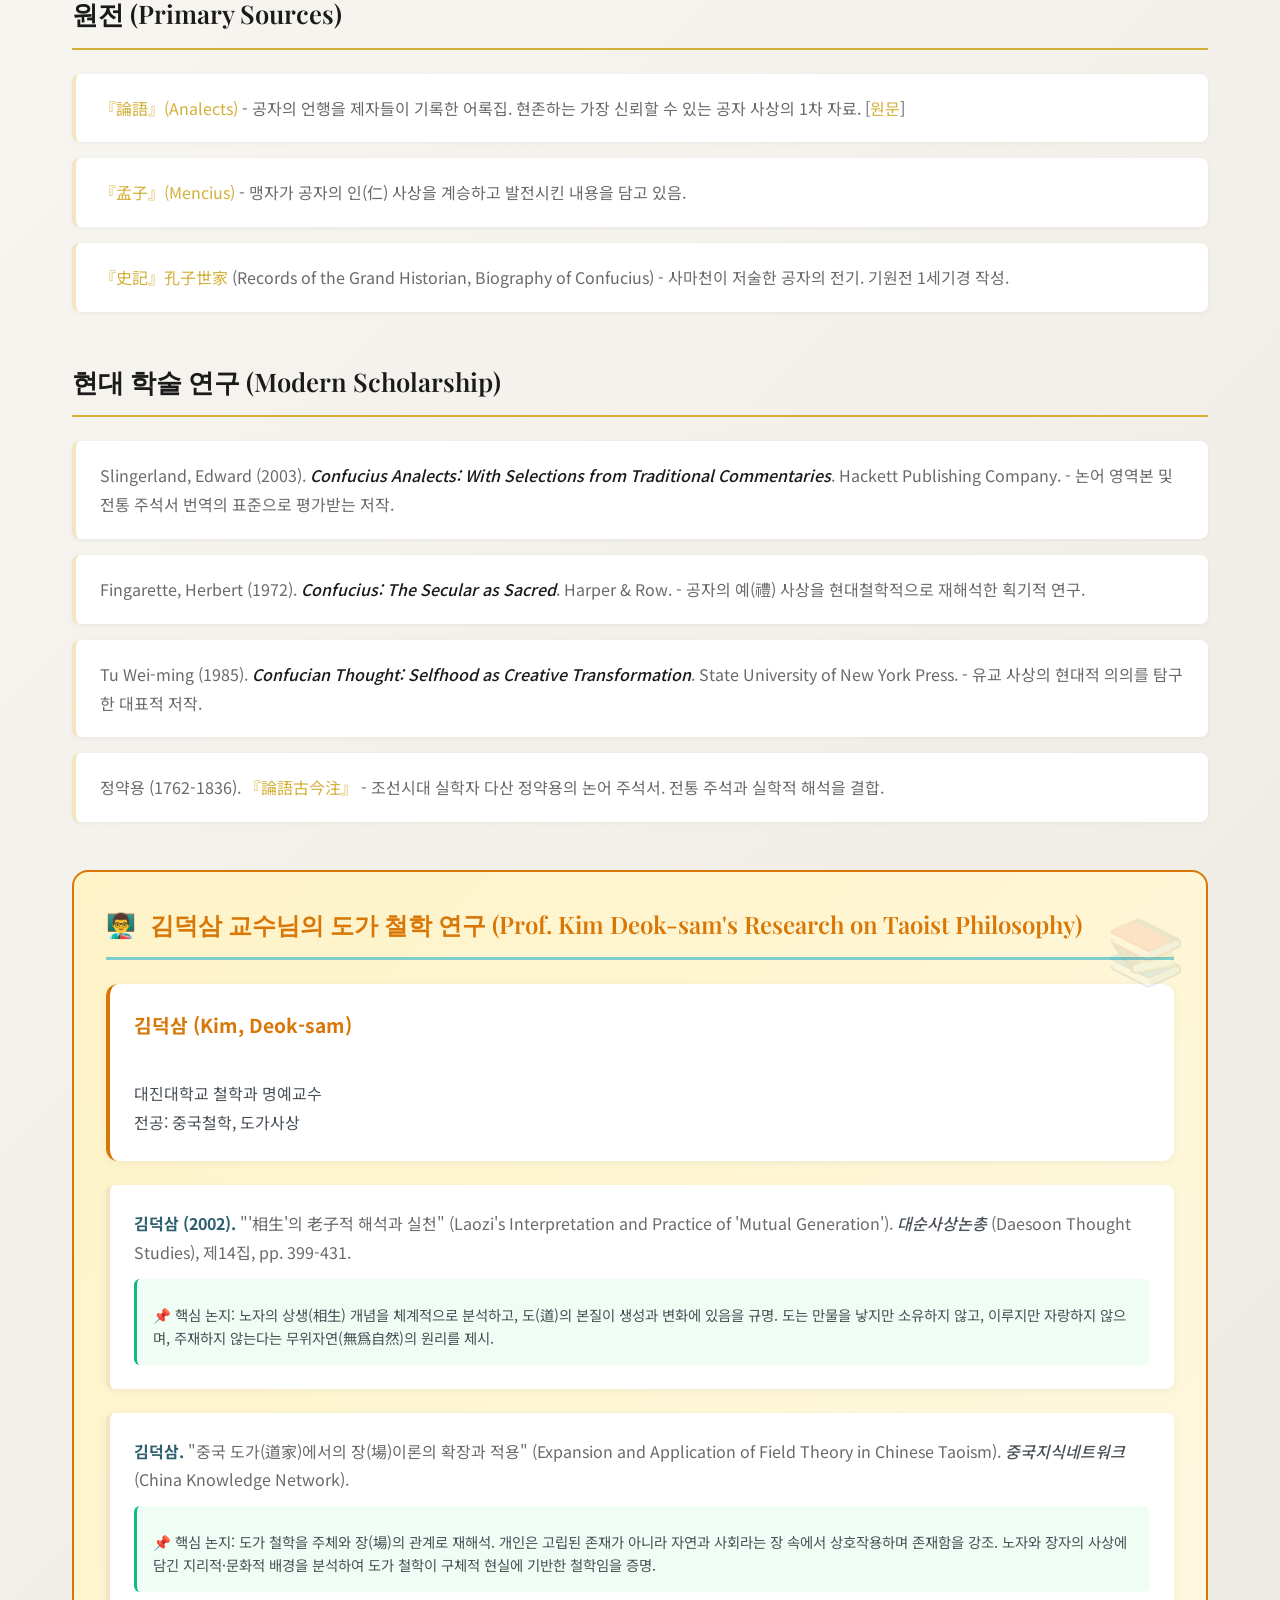
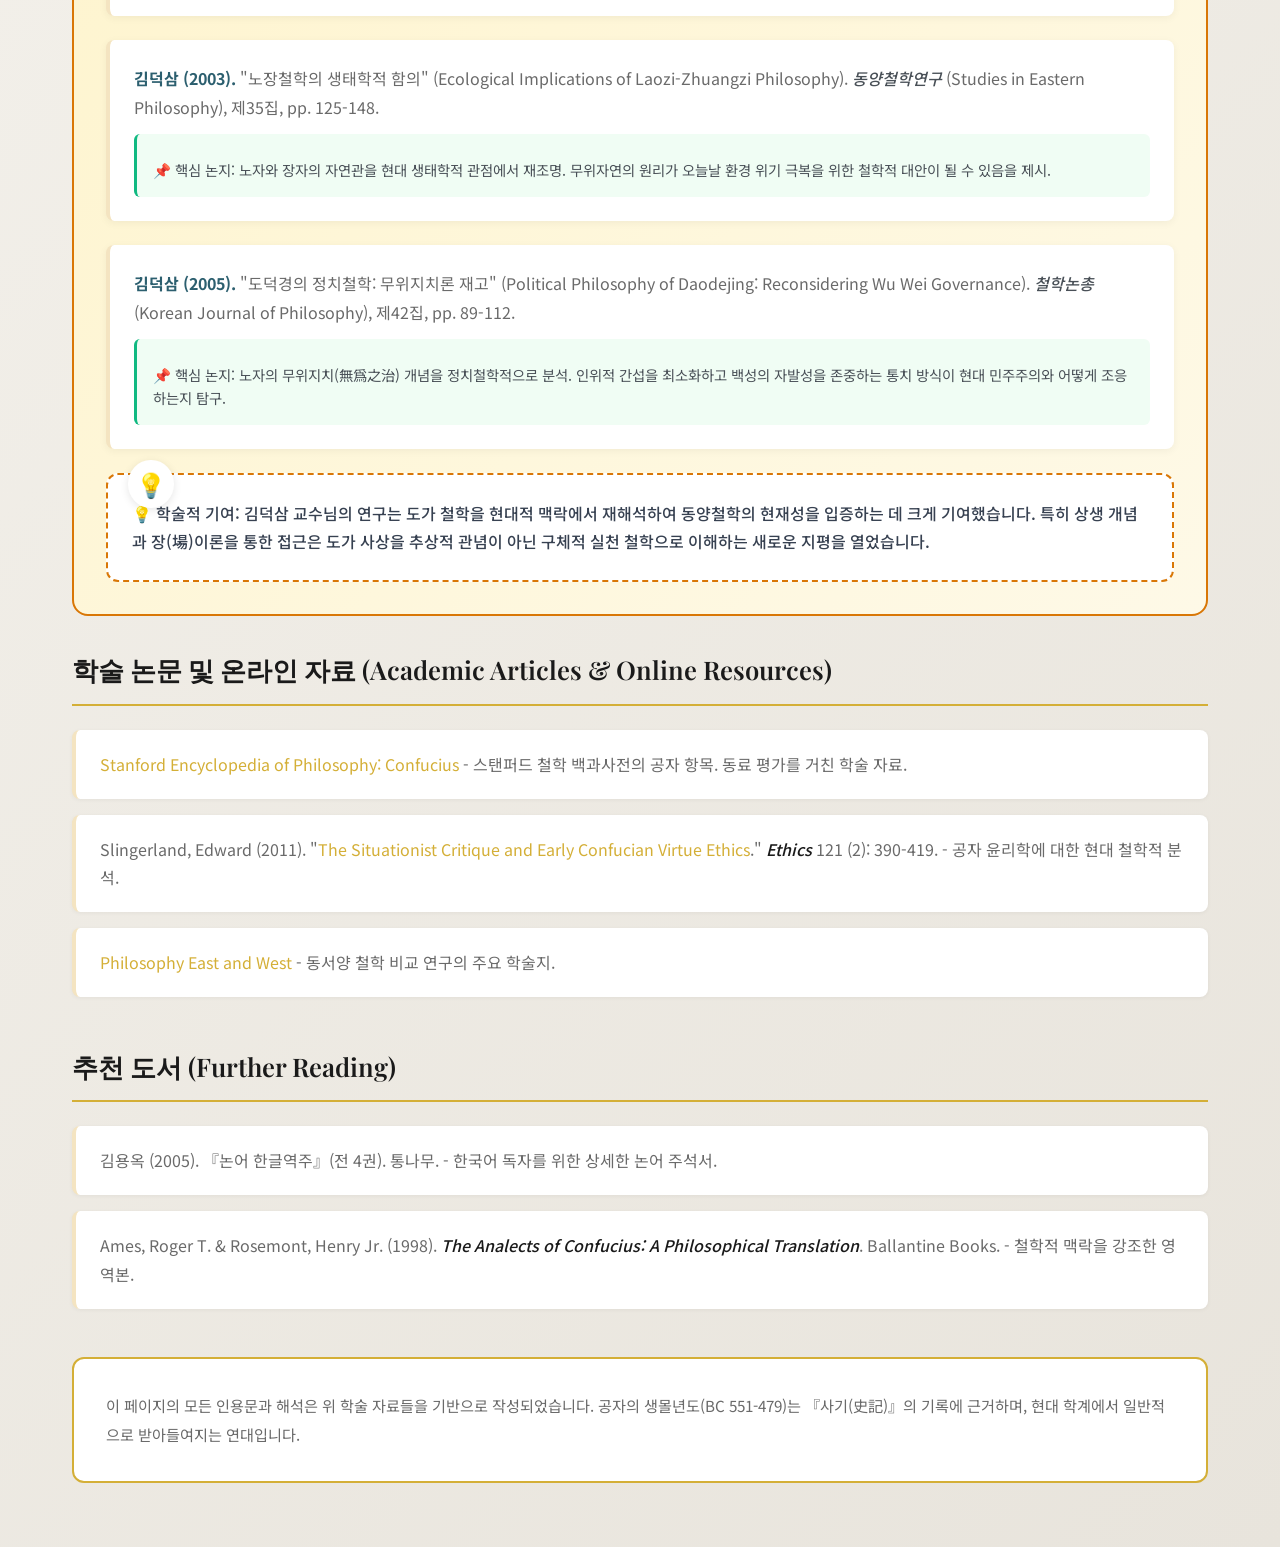
==== commit 2e9c7f7a: "feat: 모바일 UI/UX 전면 최적화 및 공자 섹션 개선 🎨 교수님 설명 헤더 - 공자 섹션에 '교수님께서 설명하시는 유가 철학의 핵심' 헤더 추가 - 노자 섹션과 동일한 디자" ====
--- a/index.html
+++ b/index.html
@@ -366,13 +366,28 @@
             <section class="section quote-collection">
                 <div class="container">
                     <h2 class="section-title">
-                        <span data-ko="논어(論語)에서 발췌한 주요 어록"
+                        <span data-ko="논어(論語)에서 발췌한 주요 어록" 
                               data-en="Key Quotations from the Analects">
                             논어(論語)에서 발췌한 주요 어록
                         </span>
                     </h2>
 
-                    <div class="quotes-grid">
+                    <!-- 교수님 설명 섹션 -->
+                    <div class="professor-teaching-section">
+                        <div class="teaching-intro-header">
+                            <h3 class="teaching-title">
+                                <span class="title-icon">👨‍🏫</span>
+                                <span data-ko="교수님께서 설명하시는 유가 철학의 핵심" data-en="Professor's Explanation of Core Confucian Philosophy">
+                                    교수님께서 설명하시는 유가 철학의 핵심
+                                </span>
+                            </h3>
+                            <p class="teaching-desc" data-ko="다음은 논어에서 발췌한 주요 어록들입니다. 공자의 가르침을 통해 유가 사상의 깊이를 탐구해보세요."
+                               data-en="The following are key quotations from the Analects. Explore the depth of Confucian thought through the teachings of Confucius.">
+                                다음은 논어에서 발췌한 주요 어록들입니다. 공자의 가르침을 통해 유가 사상의 깊이를 탐구해보세요.
+                            </p>
+                        </div>
+
+                        <div class="quotes-grid">
                         <div class="quote-card-academic">
                             <div class="quote-header">
                                 <a href="https://db.cyberseodang.or.kr/front/sabuList/BookMain.do?bnCode=jti_1h0201&titleId=C7&compare=false" target="_blank" rel="noopener noreferrer" class="quote-source-link"><span class="quote-source" data-ko="『논어』 학이편 제1장" data-en="Analects, Xue Er Chapter 1">『논어』 학이편 제1장</span></a>
@@ -432,6 +447,7 @@
                                 </p>
                             </div>
                         </div>
+                    </div>
                     </div>
                 </div>
             </section>
--- a/styles-combined.css
+++ b/styles-combined.css
@@ -2528,20 +2528,32 @@
     .share-buttons {
         position: fixed;
         bottom: 80px;
-        right: 20px;
+        right: 15px;
         left: auto;
         top: auto;
         transform: none;
         flex-direction: row;
         background: white;
-        padding: 0.5rem;
-        border-radius: 30px;
+        padding: 0.4rem;
+        border-radius: 25px;
         box-shadow: 0 4px 12px rgba(0, 0, 0, 0.15);
+        gap: 0.5rem;
     }
 
     .share-btn {
-        width: 38px;
-        height: 38px;
+        width: 32px;
+        height: 32px;
+        font-size: 0.9rem;
+        position: relative;
+    }
+
+    .share-btn::before {
+        content: '';
+        position: absolute;
+        top: -6px;
+        left: -6px;
+        right: -6px;
+        bottom: -6px;
     }
 }
 
@@ -2678,11 +2690,12 @@
     }
 
     .scroll-to-top {
-        bottom: 15px;
-        right: 15px;
-        width: 36px;
-        height: 36px;
-        font-size: 1rem;
+        bottom: 20px;
+        right: 20px;
+        width: 44px;
+        height: 44px;
+        font-size: 1.2rem;
+        box-shadow: 0 4px 12px rgba(0, 0, 0, 0.2);
     }
 }
 
@@ -3495,9 +3508,11 @@
     .bookmark-btn {
         top: 0.5rem;
         right: 0.5rem;
-        width: 28px;
-        height: 28px;
-        font-size: 0.95rem;
+        width: 32px;
+        height: 32px;
+        font-size: 1rem;
+        padding: 0.4rem;
+        box-shadow: 0 2px 8px rgba(0, 0, 0, 0.15);
     }
 
     /* Optimize video performance */
@@ -3540,7 +3555,26 @@
 
     /* Smooth bookmark button interaction */
     .bookmark-btn:active {
-        transform: scale(0.85);
+        transform: scale(0.9);
+    }
+
+    /* 터치 영역 개선 */
+    .bookmark-btn::before {
+        content: '';
+        position: absolute;
+        top: -8px;
+        left: -8px;
+        right: -8px;
+        bottom: -8px;
+    }
+
+    .scroll-to-top::before {
+        content: '';
+        position: absolute;
+        top: -8px;
+        left: -8px;
+        right: -8px;
+        bottom: -8px;
     }
 
     /* Navigation bar sticky behavior */
@@ -5457,27 +5491,24 @@
     /* 교수님 강의 영상 모바일 */
     .teaching-with-quotes-layout {
         flex-direction: column;
-        gap: 2rem;
+        gap: 1.5rem;
     }
 
     .teaching-image-container {
         width: 100%;
-        max-width: 300px;
-        margin: 2rem auto 0;
-        border-radius: 2.5rem;
+        max-width: 280px;
+        margin: 1.5rem auto 0;
+        border-radius: 2rem;
     }
 
     .professor-teaching-video {
-        height: 300px;
-        border-radius: 2.5rem;
-        transform: scale(1.2);
+        height: 250px;
+        border-radius: 2rem;
+        transform: scale(1.15);
     }
 
     .pointer-decoration {
-        bottom: -15px;
-        left: 50%;
-        transform: translateX(-50%);
-        font-size: 2rem;
+        display: none;
     }
 
     .teaching-title {
@@ -5487,4 +5518,198 @@
     .teaching-desc {
         font-size: 0.95rem;
     }
-}
+
+    /* 교수님 프로필 섹션 모바일 최적화 */
+    .professor-profile-section {
+        margin: 2rem 0;
+        padding: 1rem 0;
+    }
+
+    .professor-profile-card {
+        padding: 1.25rem 1rem;
+        border-radius: 1.5rem;
+    }
+
+    .professor-quote-bubble {
+        padding: 1.5rem;
+        border-radius: 1.5rem;
+    }
+
+    .professor-main-quote {
+        font-size: 1.1rem;
+        line-height: 1.65;
+    }
+
+    .quote-decoration {
+        font-size: 2.5rem;
+        left: 1rem;
+    }
+
+    .view-profile-btn {
+        padding: 0.65rem 1.25rem;
+        font-size: 0.85rem;
+        margin-top: 1rem;
+    }
+
+    /* 모달 모바일 최적화 */
+    .modal-content-wrapper {
+        max-width: 95%;
+        max-height: 90vh;
+        margin: 0 auto;
+    }
+
+    .modal-header-gradient {
+        padding: 1.5rem;
+        flex-direction: column;
+        align-items: center;
+        gap: 1rem;
+    }
+
+    .modal-header-text {
+        text-align: center;
+    }
+
+    .modal-professor-name {
+        font-size: 1.5rem;
+    }
+
+    .modal-professor-title {
+        font-size: 0.9rem;
+    }
+
+    .modal-professor-image {
+        width: 80px;
+        height: 80px;
+    }
+
+    .modal-body {
+        padding: 1.5rem;
+    }
+
+    .modal-intro-box {
+        padding: 1.25rem;
+        margin-bottom: 1.25rem;
+    }
+
+    .modal-intro-text {
+        font-size: 0.9rem;
+        line-height: 1.7;
+    }
+
+    .modal-info-item {
+        padding: 0.65rem;
+        font-size: 0.85rem;
+        margin-bottom: 0.65rem;
+    }
+
+    .modal-info-item svg {
+        width: 16px;
+        height: 16px;
+    }
+
+    .modal-info-title {
+        font-size: 0.7rem;
+        margin-bottom: 0.85rem;
+    }
+
+    /* E-Book 모바일 최적화 */
+    .ebook-container {
+        max-width: 100%;
+        padding: 1rem;
+    }
+
+    .ebook-book {
+        max-width: 100%;
+    }
+
+    .ebook-page {
+        padding: 1.5rem 1rem;
+        font-size: 0.95rem;
+    }
+
+    .ebook-close-btn {
+        top: 0.5rem;
+        right: 0.5rem;
+        width: 36px;
+        height: 36px;
+    }
+
+    .ebook-language-toggle {
+        padding: 0.5rem;
+        gap: 0.5rem;
+    }
+
+    .lang-btn {
+        padding: 0.5rem 1rem;
+        font-size: 0.85rem;
+    }
+
+    .ebook-navigation {
+        padding: 1rem;
+        gap: 1rem;
+    }
+
+    .nav-btn {
+        padding: 0.6rem 1rem;
+        font-size: 0.85rem;
+    }
+
+    .page-indicator {
+        font-size: 0.9rem;
+    }
+
+    /* 논어 E-Book 모바일 */
+    .analects-chapter-title {
+        font-size: 1.25rem;
+    }
+
+    .analects-original-text {
+        font-size: 1rem;
+    }
+
+    .analects-translation {
+        font-size: 0.9rem;
+    }
+
+    .analects-explanation {
+        font-size: 0.85rem;
+    }
+
+    /* 갤러리 아이템 모바일 최적화 */
+    .gallery-grid {
+        grid-template-columns: 1fr;
+        gap: 1rem;
+        padding: 0 0.5rem;
+    }
+
+    .gallery-item {
+        padding: 1rem;
+    }
+
+    .gallery-item-icon {
+        font-size: 2rem;
+    }
+
+    .gallery-item-title {
+        font-size: 1.1rem;
+    }
+
+    .gallery-item-desc {
+        font-size: 0.85rem;
+    }
+
+    /* 섹션 타이틀 모바일 */
+    .section-title {
+        font-size: 1.75rem;
+        margin-bottom: 1.5rem;
+    }
+
+    /* 컨테이너 모바일 여백 */
+    .container {
+        padding: 0 1rem;
+    }
+
+    .section {
+        padding: 2rem 0;
+    }
+}
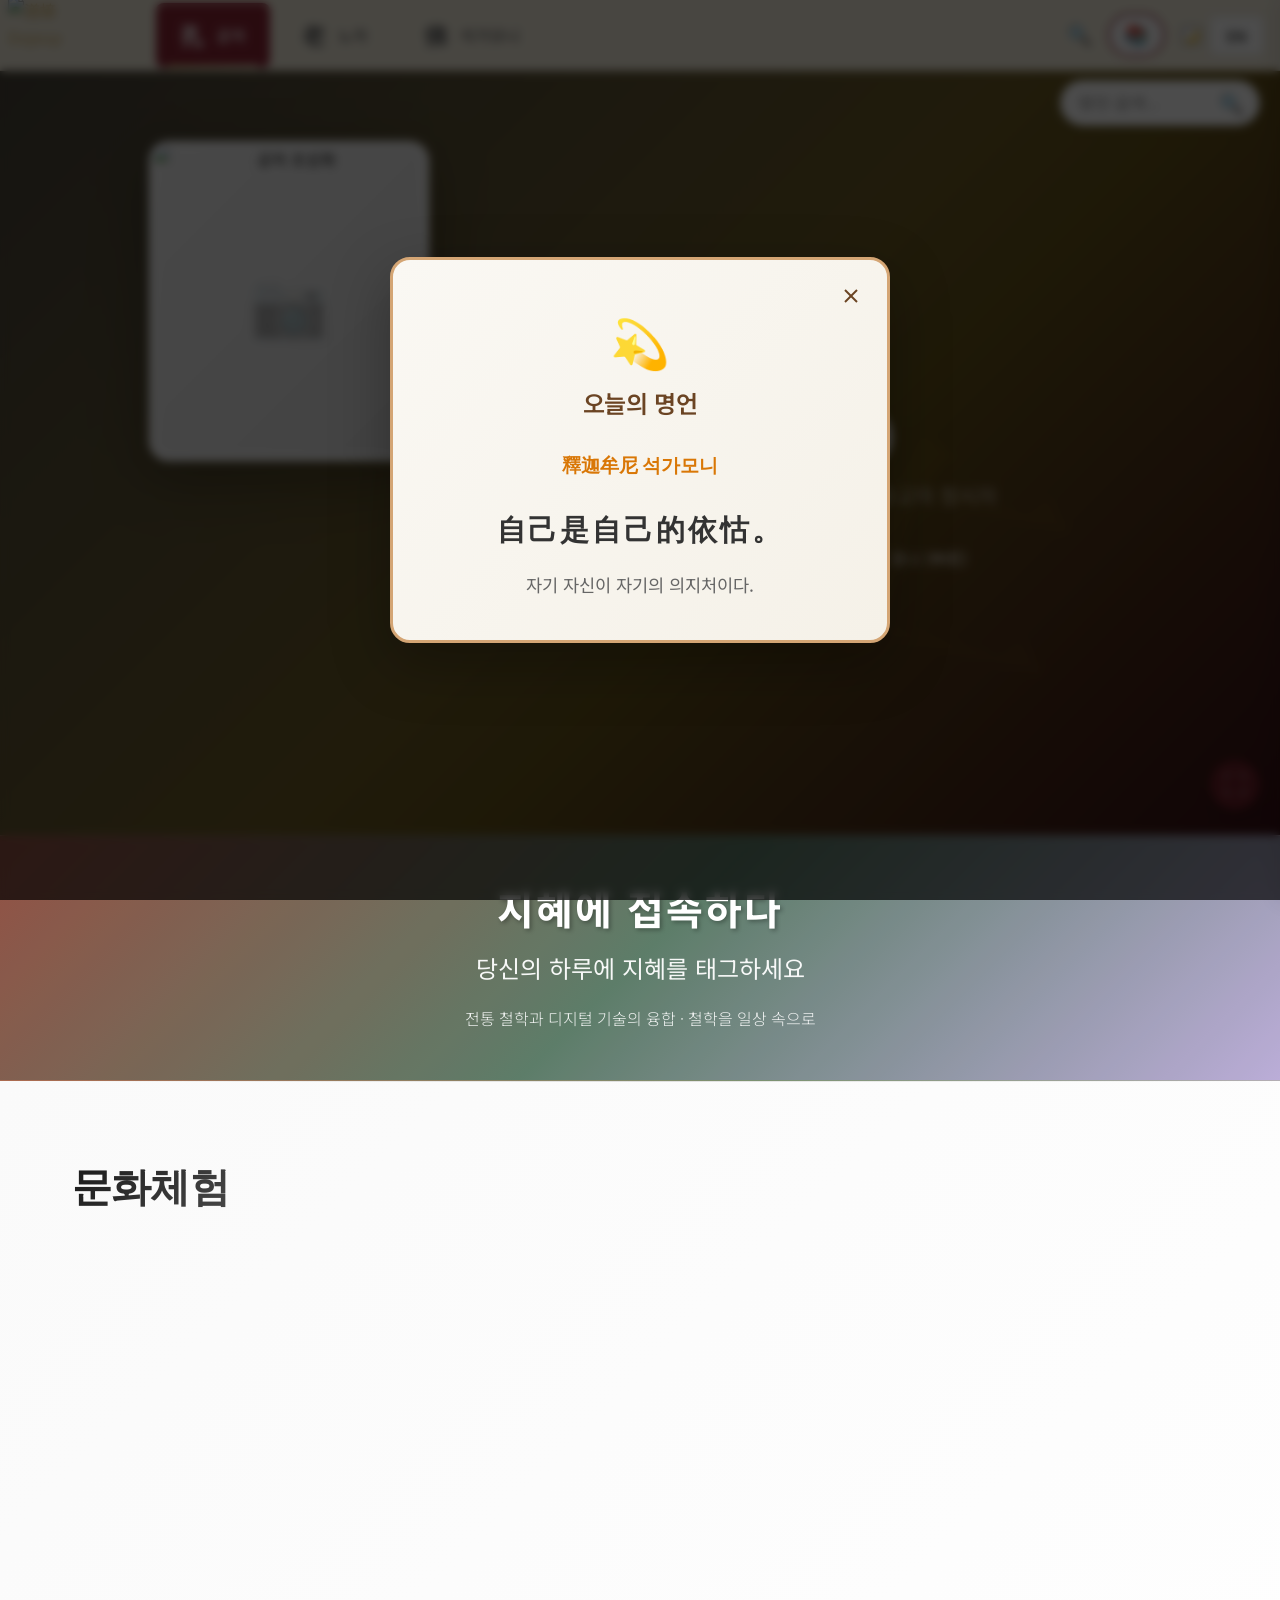
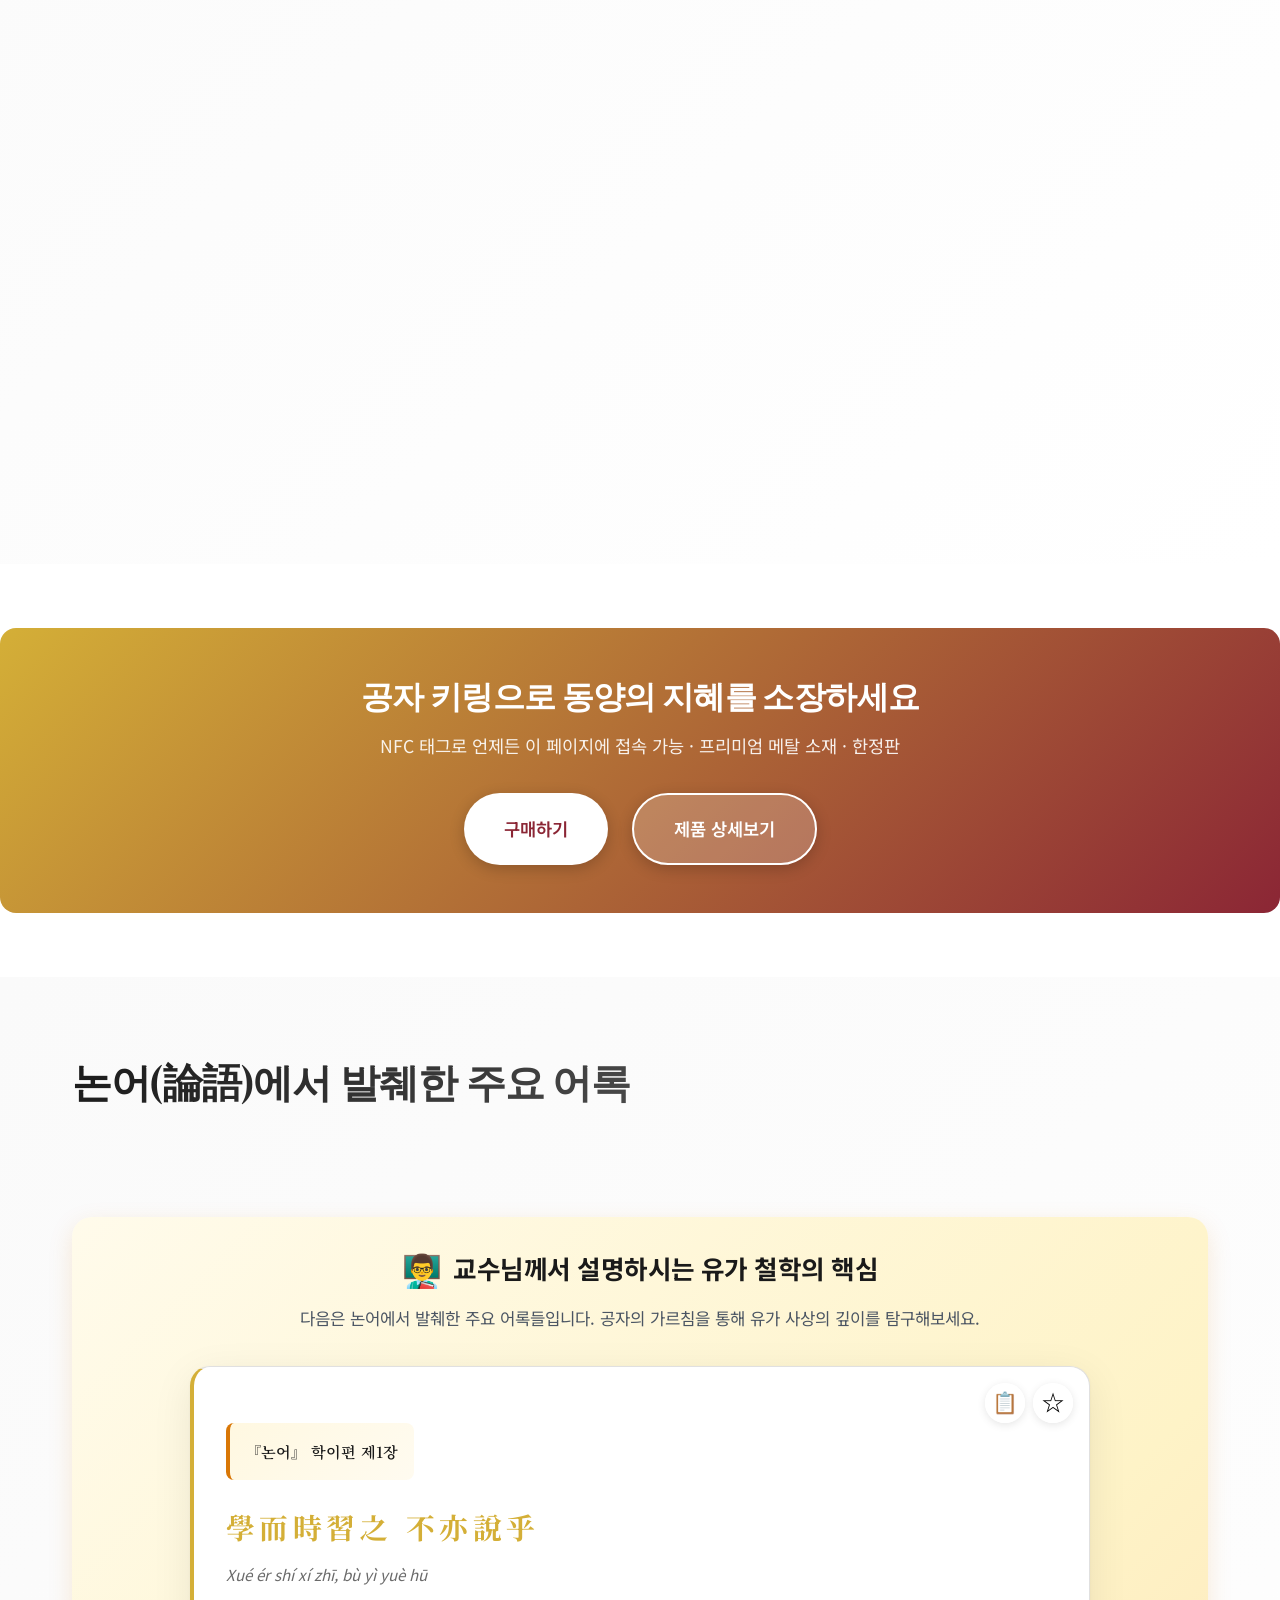
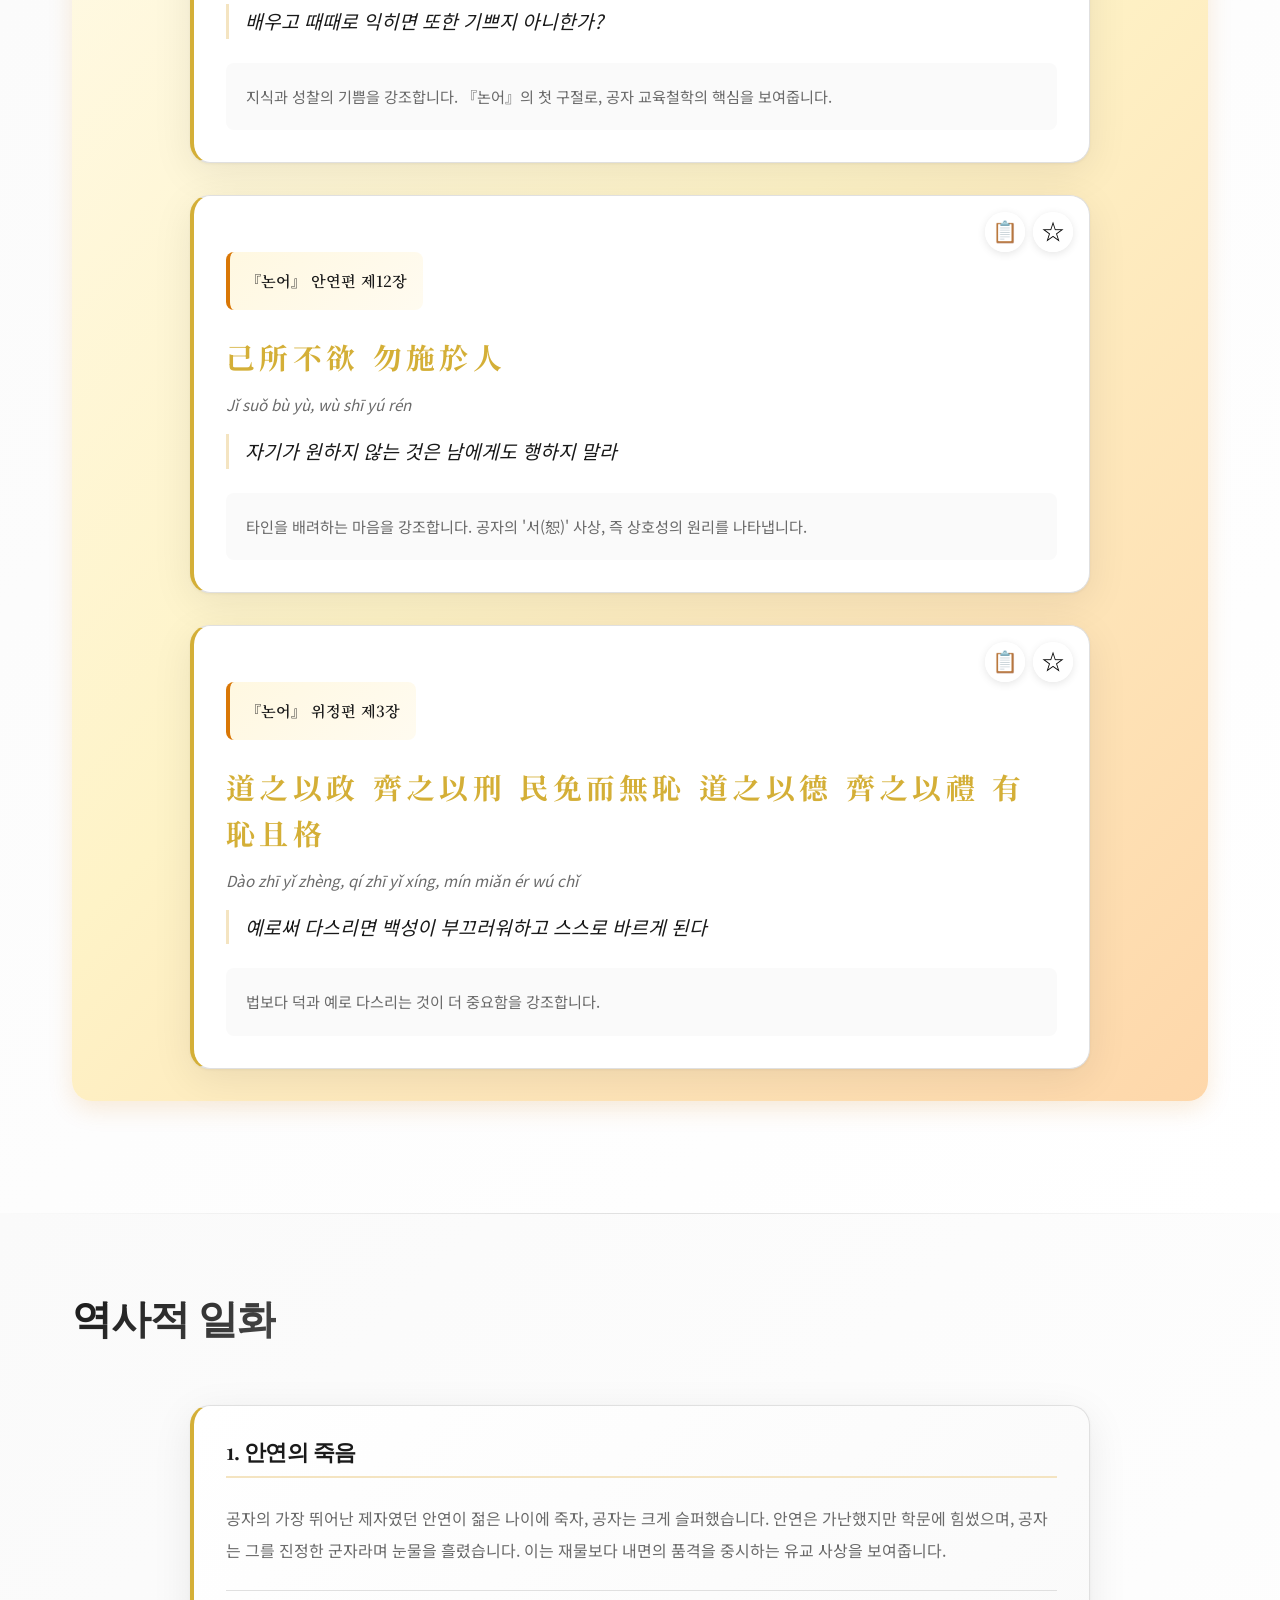
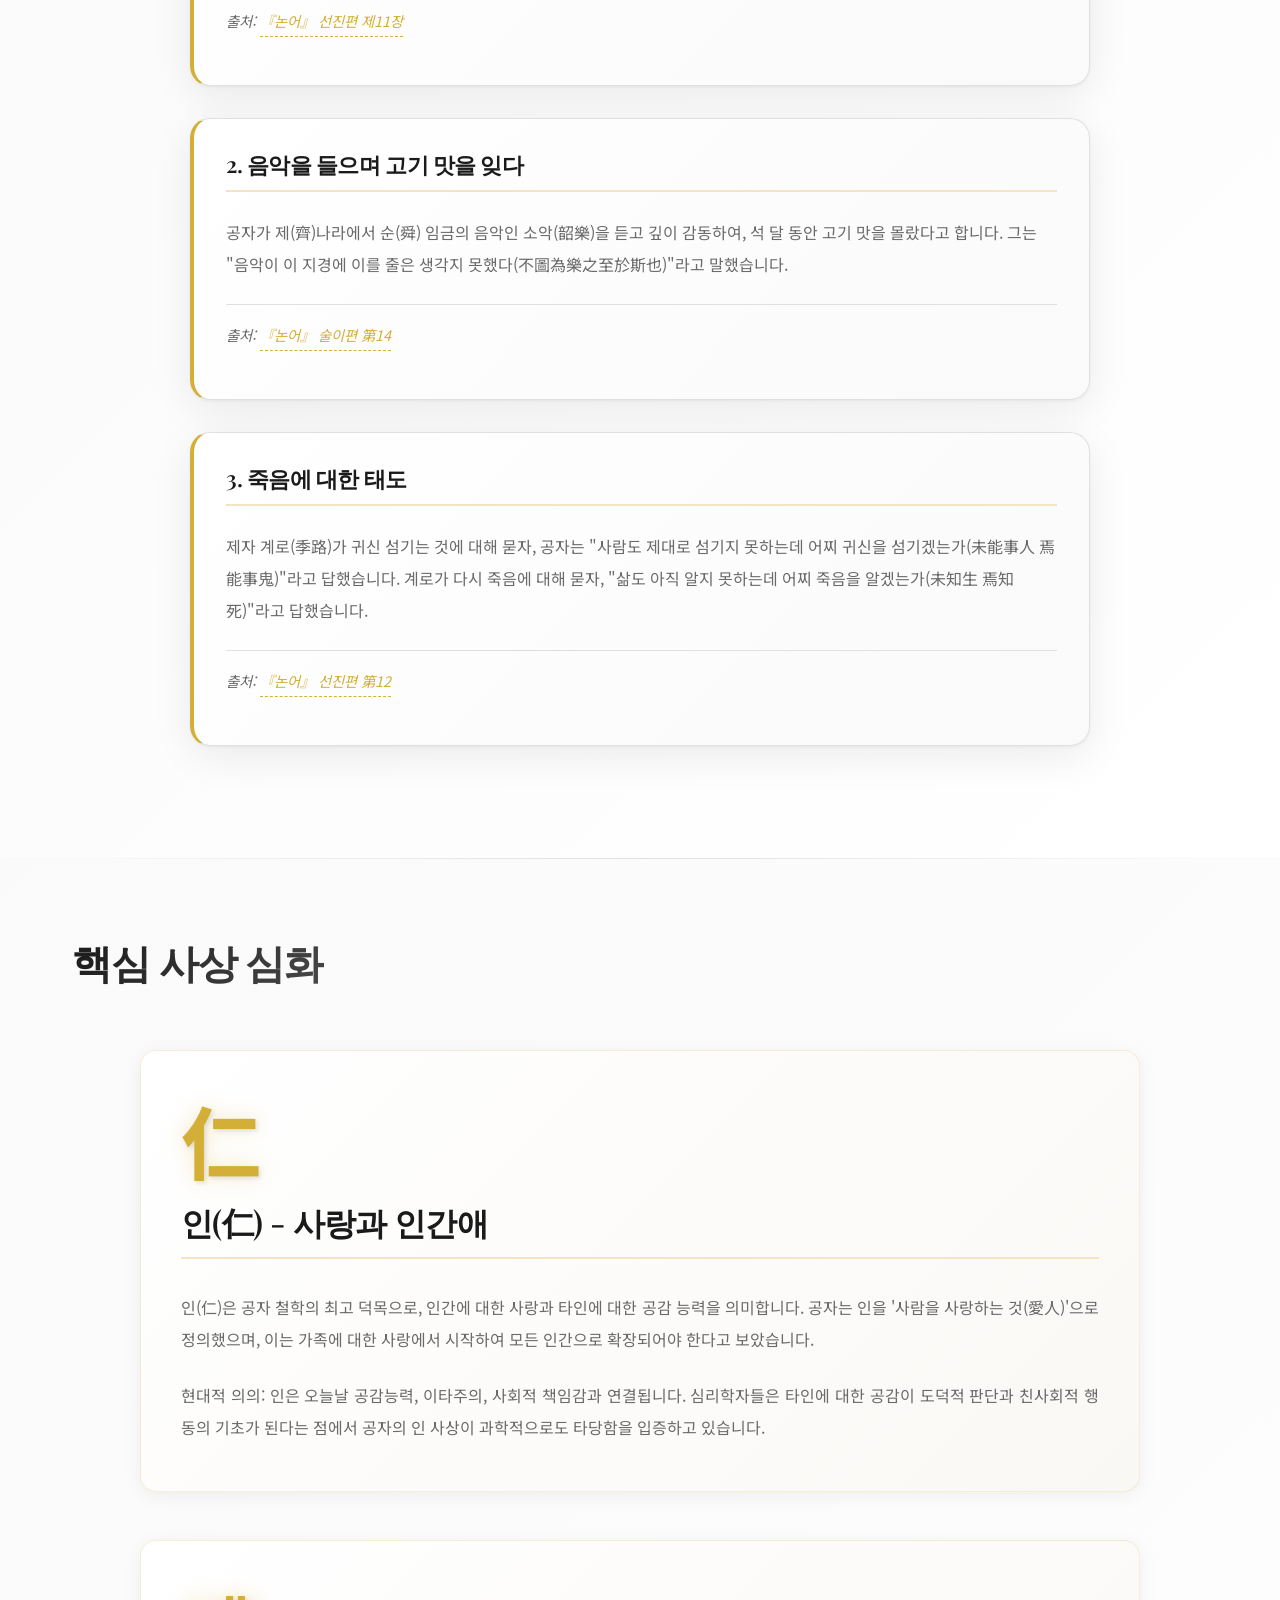
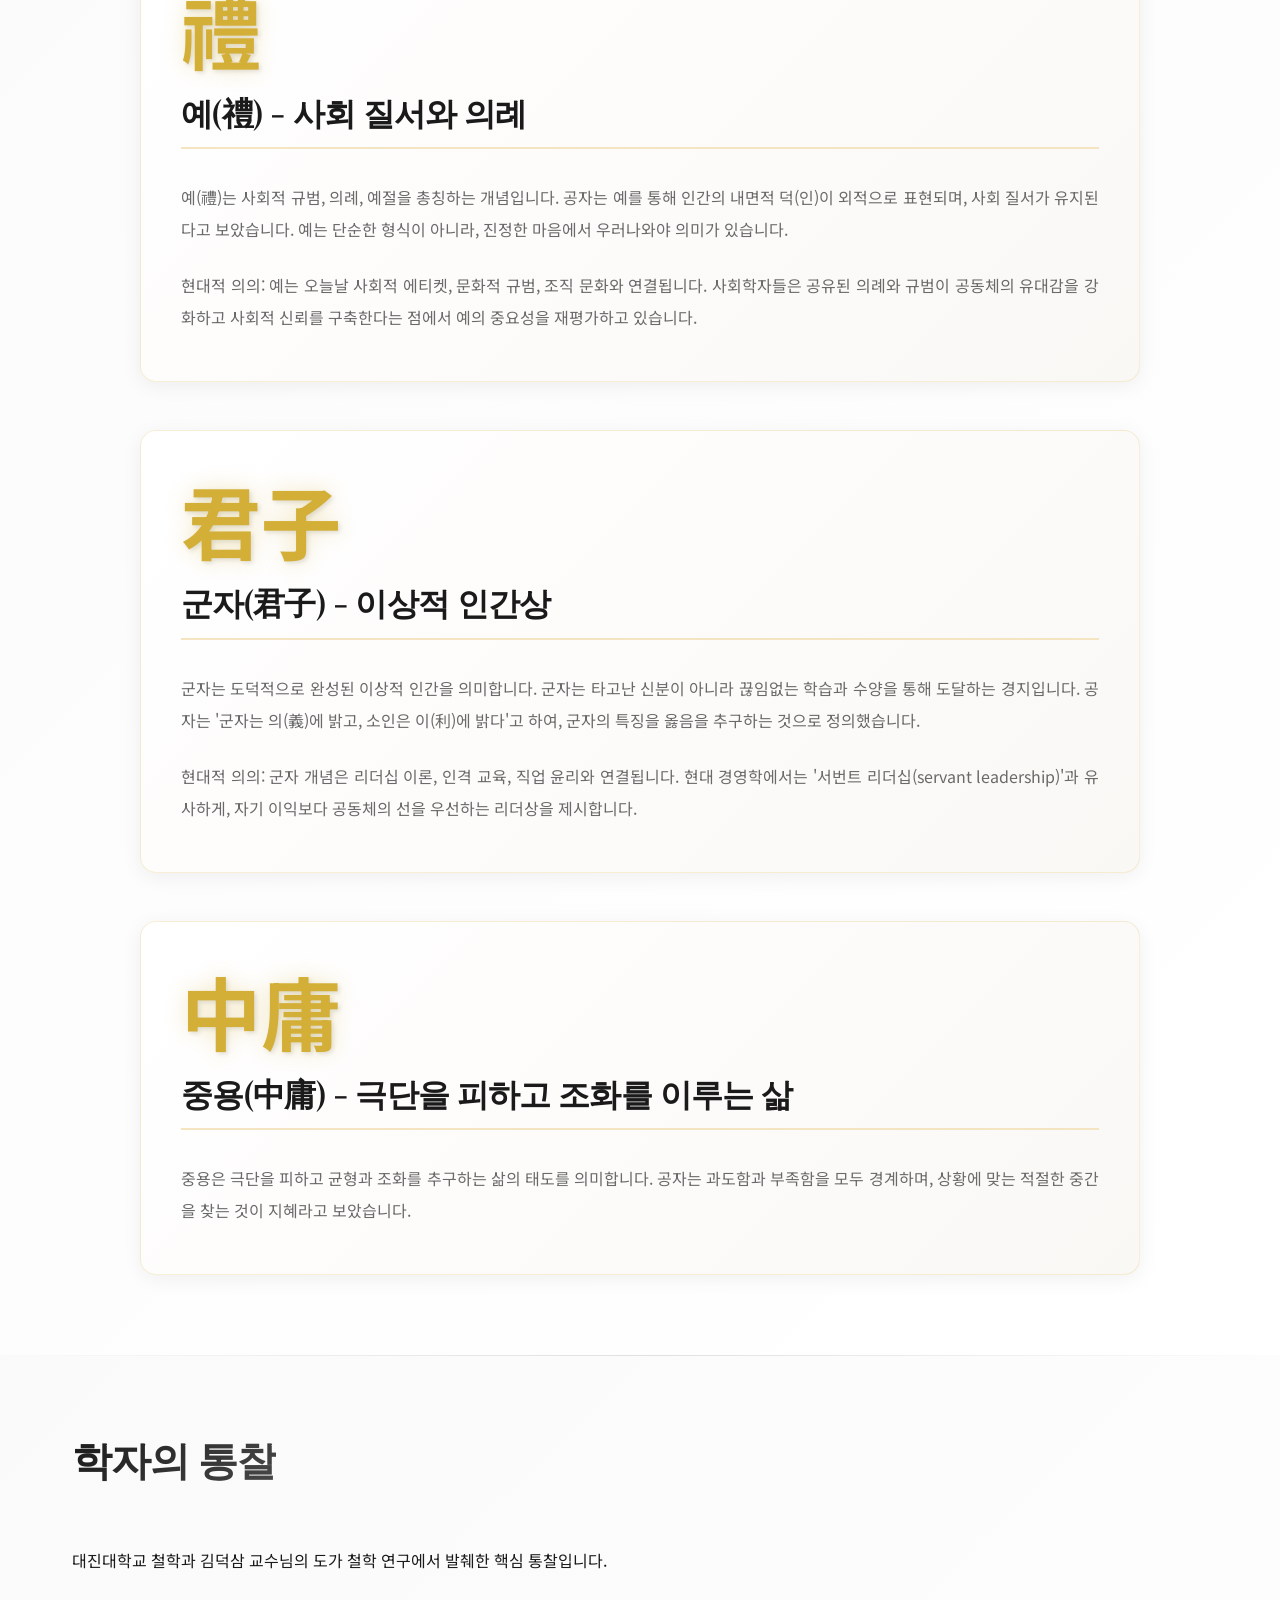
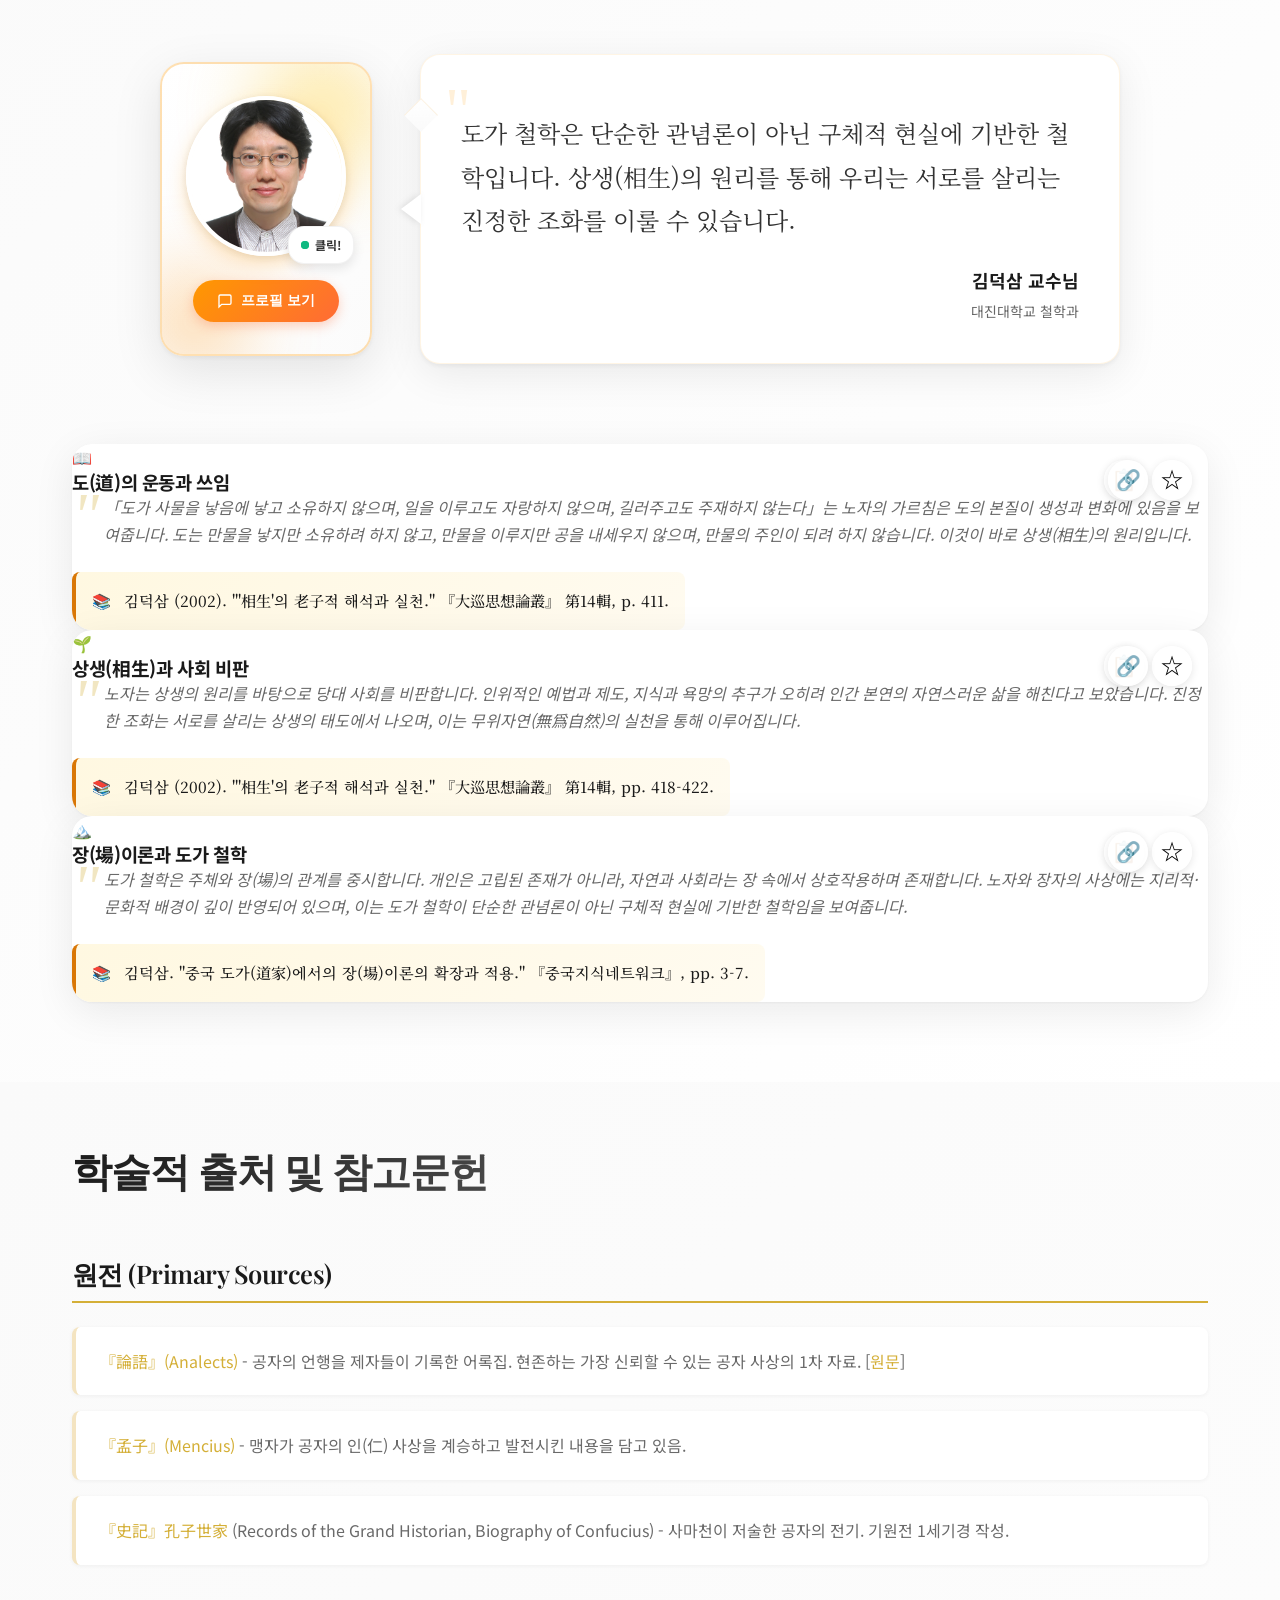
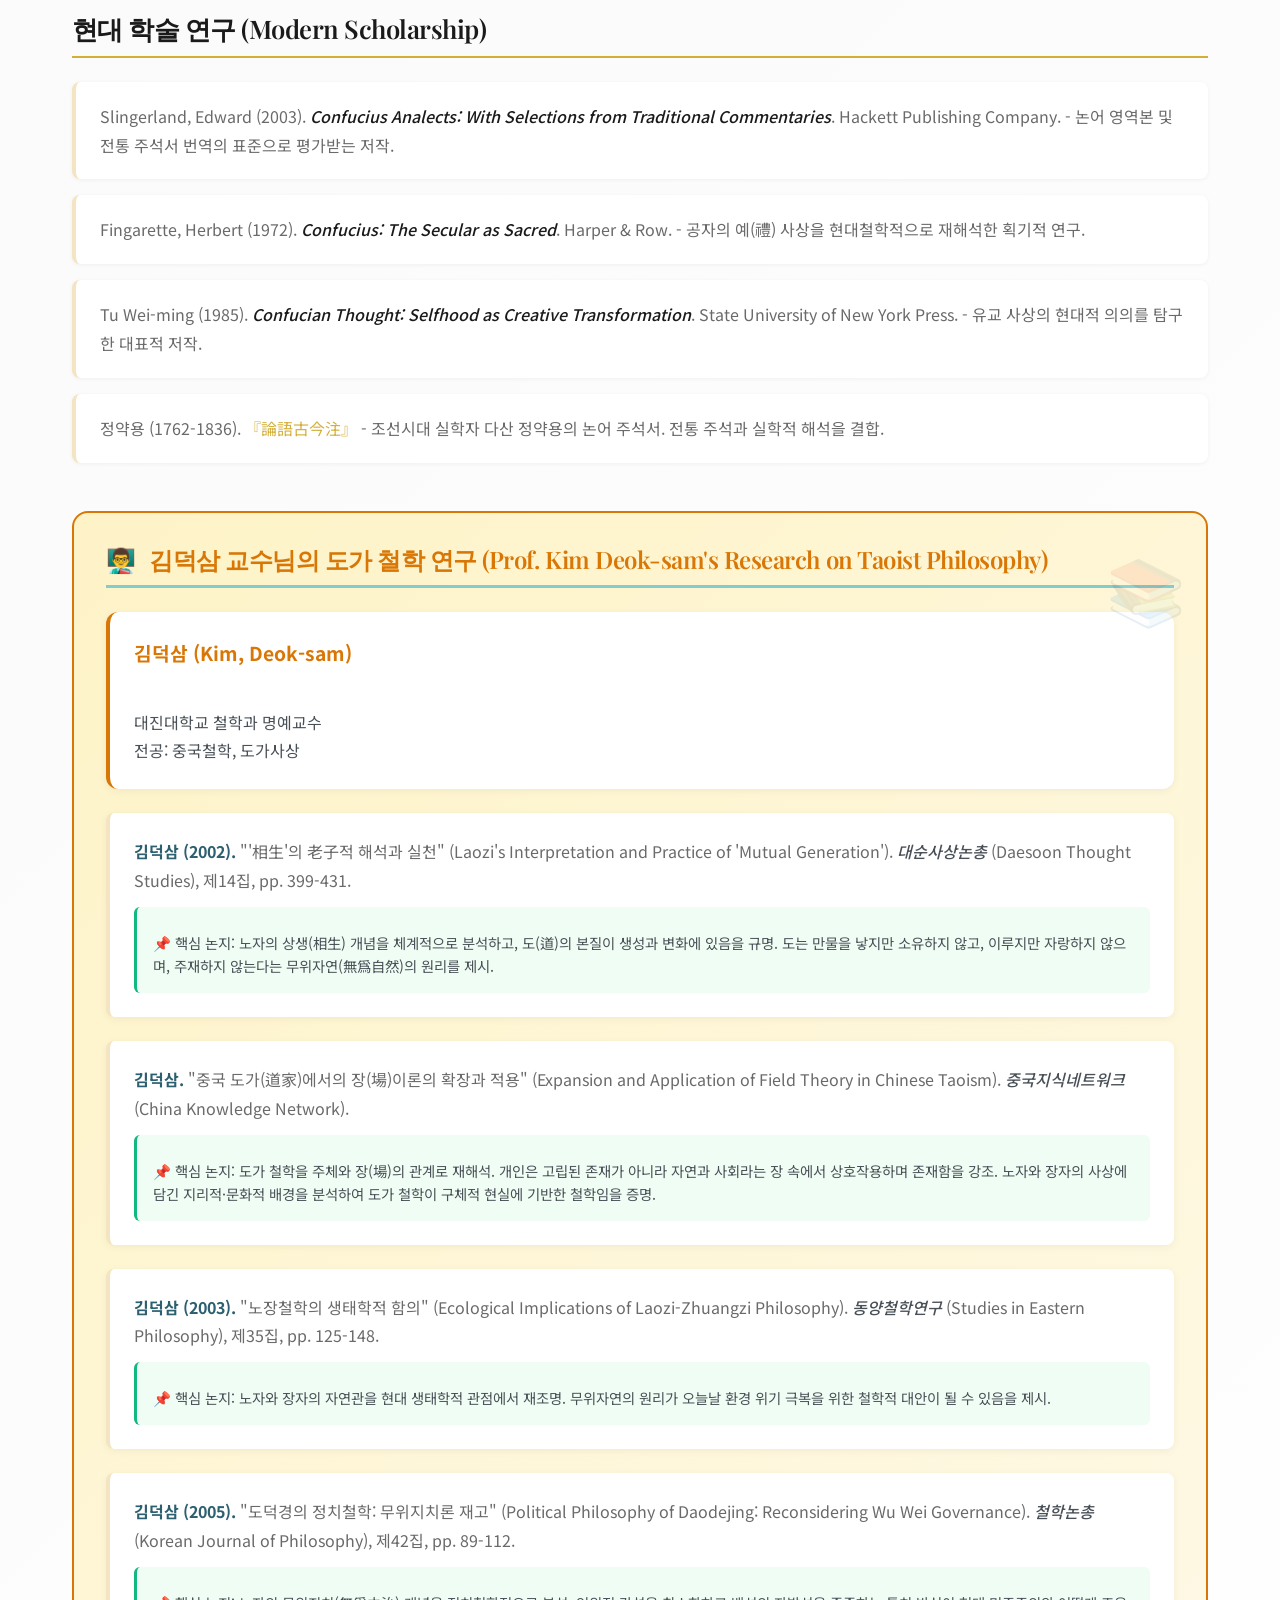
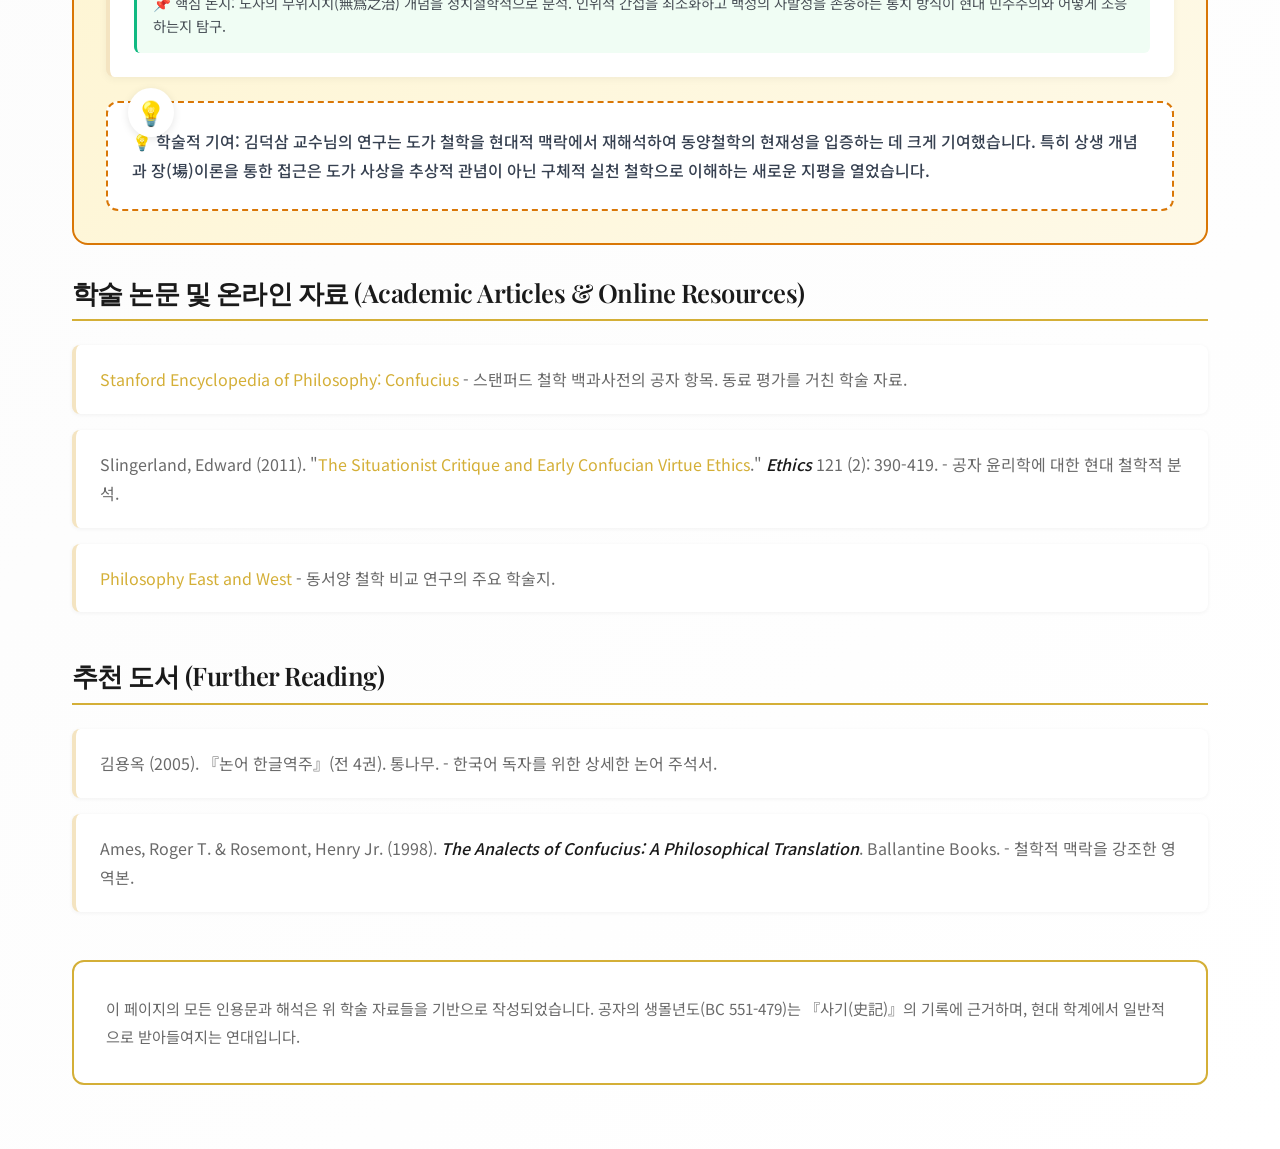
==== commit c665de94: "Add premium quality enhancements for better user experience Major improvements: - Enhanced typograph" ====
--- a/index.html
+++ b/index.html
@@ -116,6 +116,7 @@
     <!-- Stylesheets -->
     <link rel="stylesheet" href="styles-combined.css">
     <link rel="stylesheet" href="dark-mode.css">
+    <link rel="stylesheet" href="quality-enhancements.css">
     <link rel="stylesheet" href="mobile-optimizations.css">
 
     <!-- Fullscreen CSS for mobile browsers -->
--- a/quality-enhancements.css
+++ b/quality-enhancements.css
@@ -0,0 +1,478 @@
+/* ===================================
+   고퀄리티 디자인 개선
+   ================================== */
+
+/* 향상된 타이포그래피 */
+body {
+    -webkit-font-smoothing: antialiased;
+    -moz-osx-font-smoothing: grayscale;
+    text-rendering: optimizeLegibility;
+}
+
+h1, h2, h3, h4, h5, h6 {
+    font-weight: 700;
+    letter-spacing: -0.02em;
+    line-height: 1.2;
+}
+
+.hero-title {
+    font-size: 3rem;
+    font-weight: 800;
+    letter-spacing: -0.03em;
+    text-shadow: 0 2px 20px rgba(0, 0, 0, 0.15);
+}
+
+.section-title {
+    font-size: 2.5rem;
+    font-weight: 700;
+    letter-spacing: -0.02em;
+    background: linear-gradient(135deg, var(--text-primary) 0%, var(--secondary) 100%);
+    -webkit-background-clip: text;
+    -webkit-text-fill-color: transparent;
+    background-clip: text;
+}
+
+/* 향상된 카드 디자인 */
+.gallery-item,
+.quote-card,
+.quote-card-academic,
+.anecdote-item {
+    background: white;
+    border-radius: 20px;
+    box-shadow:
+        0 1px 3px rgba(0, 0, 0, 0.05),
+        0 10px 40px rgba(0, 0, 0, 0.08);
+    transition: all 0.4s cubic-bezier(0.4, 0, 0.2, 1);
+    overflow: hidden;
+    position: relative;
+}
+
+.gallery-item::before,
+.quote-card::before,
+.quote-card-academic::before {
+    content: '';
+    position: absolute;
+    top: 0;
+    left: 0;
+    right: 0;
+    height: 4px;
+    background: linear-gradient(90deg, var(--accent) 0%, var(--accent-light) 100%);
+    opacity: 0;
+    transition: opacity 0.3s ease;
+}
+
+.gallery-item:hover,
+.quote-card:hover,
+.quote-card-academic:hover {
+    transform: translateY(-8px);
+    box-shadow:
+        0 4px 6px rgba(0, 0, 0, 0.07),
+        0 20px 60px rgba(0, 0, 0, 0.12);
+}
+
+.gallery-item:hover::before,
+.quote-card:hover::before,
+.quote-card-academic:hover::before {
+    opacity: 1;
+}
+
+/* 향상된 버튼 디자인 */
+button,
+.btn,
+.cta-button,
+.nav-tab {
+    position: relative;
+    overflow: hidden;
+    transition: all 0.3s cubic-bezier(0.4, 0, 0.2, 1);
+}
+
+button::before,
+.btn::before,
+.cta-button::before {
+    content: '';
+    position: absolute;
+    top: 50%;
+    left: 50%;
+    width: 0;
+    height: 0;
+    border-radius: 50%;
+    background: rgba(255, 255, 255, 0.3);
+    transform: translate(-50%, -50%);
+    transition: width 0.6s, height 0.6s;
+}
+
+button:hover::before,
+.btn:hover::before,
+.cta-button:hover::before {
+    width: 300px;
+    height: 300px;
+}
+
+/* 향상된 그라데이션 */
+.hero-modern {
+    background: linear-gradient(135deg, rgba(0, 0, 0, 0.6) 0%, rgba(0, 0, 0, 0.3) 100%);
+}
+
+.gradient-overlay {
+    background: linear-gradient(
+        135deg,
+        rgba(0, 0, 0, 0.7) 0%,
+        rgba(0, 0, 0, 0.5) 50%,
+        rgba(0, 0, 0, 0.6) 100%
+    );
+}
+
+/* 향상된 애니메이션 */
+@keyframes fadeInUp {
+    from {
+        opacity: 0;
+        transform: translateY(30px);
+    }
+    to {
+        opacity: 1;
+        transform: translateY(0);
+    }
+}
+
+@keyframes fadeIn {
+    from {
+        opacity: 0;
+    }
+    to {
+        opacity: 1;
+    }
+}
+
+@keyframes slideInRight {
+    from {
+        opacity: 0;
+        transform: translateX(50px);
+    }
+    to {
+        opacity: 1;
+        transform: translateX(0);
+    }
+}
+
+.gallery-item {
+    animation: fadeInUp 0.6s ease-out backwards;
+}
+
+.gallery-item:nth-child(1) { animation-delay: 0.1s; }
+.gallery-item:nth-child(2) { animation-delay: 0.2s; }
+.gallery-item:nth-child(3) { animation-delay: 0.3s; }
+.gallery-item:nth-child(4) { animation-delay: 0.4s; }
+
+/* 향상된 스크롤바 */
+::-webkit-scrollbar {
+    width: 10px;
+    height: 10px;
+}
+
+::-webkit-scrollbar-track {
+    background: #f1f1f1;
+}
+
+::-webkit-scrollbar-thumb {
+    background: linear-gradient(135deg, var(--accent) 0%, var(--accent-light) 100%);
+    border-radius: 5px;
+    transition: background 0.3s ease;
+}
+
+::-webkit-scrollbar-thumb:hover {
+    background: linear-gradient(135deg, var(--accent-light) 0%, var(--accent) 100%);
+}
+
+/* 향상된 인용구 스타일 */
+blockquote {
+    position: relative;
+    padding-left: 2rem;
+    font-style: italic;
+    color: var(--text-secondary);
+}
+
+blockquote::before {
+    content: '"';
+    position: absolute;
+    left: 0;
+    top: -10px;
+    font-size: 4rem;
+    font-family: Georgia, serif;
+    color: var(--accent);
+    opacity: 0.3;
+    line-height: 1;
+}
+
+/* 향상된 배지 디자인 */
+.gallery-badge,
+.character-badge {
+    background: linear-gradient(135deg, var(--accent) 0%, var(--accent-light) 100%);
+    padding: 0.5rem 1rem;
+    border-radius: 20px;
+    font-size: 0.85rem;
+    font-weight: 600;
+    text-transform: uppercase;
+    letter-spacing: 0.05em;
+    box-shadow: 0 2px 10px rgba(201, 169, 97, 0.3);
+}
+
+/* 향상된 이미지 컨테이너 */
+.gallery-item-image,
+.hero-image-container {
+    position: relative;
+    overflow: hidden;
+}
+
+.gallery-item-image::after,
+.hero-image-container::after {
+    content: '';
+    position: absolute;
+    top: 0;
+    left: 0;
+    right: 0;
+    bottom: 0;
+    background: linear-gradient(135deg, rgba(201, 169, 97, 0.1) 0%, transparent 100%);
+    opacity: 0;
+    transition: opacity 0.3s ease;
+}
+
+.gallery-item:hover .gallery-item-image::after {
+    opacity: 1;
+}
+
+/* 향상된 섹션 배경 */
+.section {
+    position: relative;
+    background: linear-gradient(135deg, #fafafa 0%, #ffffff 100%);
+}
+
+.section::before {
+    content: '';
+    position: absolute;
+    top: 0;
+    left: 0;
+    right: 0;
+    height: 1px;
+    background: linear-gradient(90deg, transparent 0%, var(--border) 50%, transparent 100%);
+}
+
+/* 향상된 호버 효과 - 아이콘 */
+.gallery-item-icon,
+.quote-icon {
+    transition: all 0.3s cubic-bezier(0.4, 0, 0.2, 1);
+    display: inline-block;
+}
+
+.gallery-item:hover .gallery-item-icon,
+.quote-card:hover .quote-icon {
+    transform: scale(1.1) rotate(5deg);
+}
+
+/* 향상된 링크 스타일 */
+a {
+    color: var(--accent);
+    text-decoration: none;
+    position: relative;
+    transition: color 0.3s ease;
+}
+
+a::after {
+    content: '';
+    position: absolute;
+    bottom: -2px;
+    left: 0;
+    width: 0;
+    height: 2px;
+    background: linear-gradient(90deg, var(--accent) 0%, var(--accent-light) 100%);
+    transition: width 0.3s ease;
+}
+
+a:hover {
+    color: var(--accent-light);
+}
+
+a:hover::after {
+    width: 100%;
+}
+
+/* 향상된 그리드 레이아웃 */
+.gallery-grid,
+.quotes-grid {
+    gap: 2rem;
+}
+
+/* 향상된 탭 내비게이션 */
+.nav-tab {
+    position: relative;
+}
+
+.nav-tab::after {
+    content: '';
+    position: absolute;
+    bottom: 0;
+    left: 50%;
+    width: 0;
+    height: 3px;
+    background: linear-gradient(90deg, var(--accent) 0%, var(--accent-light) 100%);
+    transform: translateX(-50%);
+    transition: width 0.3s ease;
+}
+
+.nav-tab.active::after,
+.nav-tab:hover::after {
+    width: 80%;
+}
+
+/* 향상된 교수님 프로필 카드 */
+.professor-profile-card {
+    background: linear-gradient(135deg, #ffffff 0%, #fafafa 100%);
+    border-radius: 24px;
+    box-shadow:
+        0 2px 4px rgba(0, 0, 0, 0.05),
+        0 15px 50px rgba(0, 0, 0, 0.1);
+    transition: all 0.4s cubic-bezier(0.4, 0, 0.2, 1);
+}
+
+.professor-profile-card:hover {
+    transform: translateY(-5px);
+    box-shadow:
+        0 4px 8px rgba(0, 0, 0, 0.07),
+        0 25px 70px rgba(0, 0, 0, 0.15);
+}
+
+/* 향상된 인용구 말풍선 */
+.professor-quote-bubble {
+    background: white;
+    border-radius: 20px;
+    box-shadow:
+        0 2px 4px rgba(0, 0, 0, 0.05),
+        0 10px 40px rgba(0, 0, 0, 0.08);
+    position: relative;
+}
+
+.professor-quote-bubble::before {
+    content: '';
+    position: absolute;
+    top: 50%;
+    left: -20px;
+    transform: translateY(-50%);
+    width: 0;
+    height: 0;
+    border-style: solid;
+    border-width: 15px 20px 15px 0;
+    border-color: transparent white transparent transparent;
+    filter: drop-shadow(-2px 0 3px rgba(0, 0, 0, 0.1));
+}
+
+/* 향상된 플로팅 버튼 */
+#bookmark-toggle,
+.scroll-to-top {
+    background: linear-gradient(135deg, var(--accent) 0%, var(--accent-light) 100%);
+    transition: all 0.3s cubic-bezier(0.4, 0, 0.2, 1);
+}
+
+#bookmark-toggle:hover,
+.scroll-to-top:hover {
+    transform: scale(1.1);
+    box-shadow: 0 4px 20px rgba(201, 169, 97, 0.4);
+}
+
+#bookmark-toggle:active,
+.scroll-to-top:active {
+    transform: scale(0.95);
+}
+
+/* 향상된 로딩 애니메이션 */
+@keyframes shimmer {
+    0% {
+        background-position: -1000px 0;
+    }
+    100% {
+        background-position: 1000px 0;
+    }
+}
+
+.loading {
+    background: linear-gradient(
+        90deg,
+        #f0f0f0 0%,
+        #f8f8f8 50%,
+        #f0f0f0 100%
+    );
+    background-size: 1000px 100%;
+    animation: shimmer 2s infinite;
+}
+
+/* 향상된 모달 */
+.modal,
+.game-modal {
+    background: white;
+    border-radius: 24px;
+    box-shadow:
+        0 10px 40px rgba(0, 0, 0, 0.1),
+        0 30px 90px rgba(0, 0, 0, 0.15);
+    backdrop-filter: blur(20px);
+}
+
+/* 향상된 입력 필드 */
+input,
+textarea {
+    border: 2px solid var(--border);
+    border-radius: 12px;
+    transition: all 0.3s ease;
+}
+
+input:focus,
+textarea:focus {
+    border-color: var(--accent);
+    box-shadow: 0 0 0 4px rgba(201, 169, 97, 0.1);
+    outline: none;
+}
+
+/* 향상된 브랜드 배너 */
+.brand-concept-banner {
+    background: linear-gradient(
+        135deg,
+        rgba(201, 169, 97, 0.1) 0%,
+        rgba(232, 215, 181, 0.1) 100%
+    );
+    backdrop-filter: blur(10px);
+    border-top: 1px solid rgba(201, 169, 97, 0.2);
+    border-bottom: 1px solid rgba(201, 169, 97, 0.2);
+}
+
+/* 부드러운 페이드인 효과 */
+.fade-in {
+    animation: fadeIn 0.6s ease-out;
+}
+
+/* 반응형 개선 */
+@media (max-width: 768px) {
+    .hero-title {
+        font-size: 2rem;
+    }
+
+    .section-title {
+        font-size: 1.75rem;
+    }
+
+    .gallery-grid,
+    .quotes-grid {
+        gap: 1.5rem;
+    }
+}
+
+/* 성능 최적화 */
+.gallery-item,
+.quote-card,
+button,
+.nav-tab {
+    will-change: transform;
+}
+
+/* GPU 가속 */
+.hero-background,
+.gradient-overlay {
+    transform: translateZ(0);
+    backface-visibility: hidden;
+}
--- a/mobile-optimizations.css
+++ b/mobile-optimizations.css
@@ -32,17 +32,36 @@
     }
 }
 
-/* Hero 섹션 모바일 최적화 - 영상 위 검은 박스 제거 */
+/* Hero 섹션 모바일 최적화 */
 @media screen and (max-width: 768px) {
-    /* Hero 이미지 컨테이너 숨기기 (모바일에서는 텍스트만 표시) */
+    /* Hero 이미지 컨테이너 모바일 최적화 */
     .hero-image-container {
-        display: none !important;
+        display: flex !important;
+        justify-content: center !important;
+        align-items: center !important;
+        position: relative !important;
+        z-index: 10 !important;
+        margin: 0 auto 1.5rem auto !important;
+        width: 100% !important;
+        max-width: 200px !important;
+    }
+
+    .hero-portrait {
+        width: 150px !important;
+        height: 150px !important;
+        border-radius: 50% !important;
+        object-fit: cover !important;
+        border: 4px solid rgba(255, 255, 255, 0.9) !important;
+        box-shadow: 0 4px 16px rgba(0, 0, 0, 0.3) !important;
     }
 
     /* Hero 섹션 높이 조정 */
     .hero-modern {
         min-height: 70vh !important;
         padding: 3rem 0 !important;
+        display: flex !important;
+        flex-direction: column !important;
+        justify-content: center !important;
     }
 
     /* Hero 배경 비디오 최적화 */
@@ -67,7 +86,7 @@
     .hero-text {
         position: relative !important;
         z-index: 10 !important;
-        padding: 2rem 1rem !important;
+        padding: 0 1rem 2rem 1rem !important;
         text-align: center !important;
     }
 
@@ -619,23 +638,33 @@
     }
 
     #bookmark-toggle {
-        bottom: 16px !important;
-        right: 16px !important;
-        width: 40px !important;
-        height: 40px !important;
-        font-size: 1.1rem !important;
+        bottom: 20px !important;
+        right: 20px !important;
+        width: 36px !important;
+        height: 36px !important;
+        font-size: 0.95rem !important;
         z-index: 999 !important;
-        box-shadow: 0 2px 6px rgba(0, 0, 0, 0.15) !important;
-    }
-
-    /* 맨 위로 스크롤 버튼 작게 */
+        box-shadow: 0 2px 8px rgba(0, 0, 0, 0.2) !important;
+        border-radius: 50% !important;
+        padding: 0 !important;
+        display: flex !important;
+        align-items: center !important;
+        justify-content: center !important;
+    }
+
+    /* 맨 위로 스크롤 버튼 작은 동그라미 */
     .scroll-to-top {
-        width: 40px !important;
-        height: 40px !important;
-        font-size: 1.1rem !important;
-        bottom: 70px !important;
-        right: 16px !important;
-        box-shadow: 0 2px 6px rgba(0, 0, 0, 0.15) !important;
+        width: 36px !important;
+        height: 36px !important;
+        font-size: 0.95rem !important;
+        bottom: 65px !important;
+        right: 20px !important;
+        box-shadow: 0 2px 8px rgba(0, 0, 0, 0.2) !important;
+        border-radius: 50% !important;
+        padding: 0 !important;
+        display: flex !important;
+        align-items: center !important;
+        justify-content: center !important;
     }
 
     /* 북마크 패널 내용 스타일 */
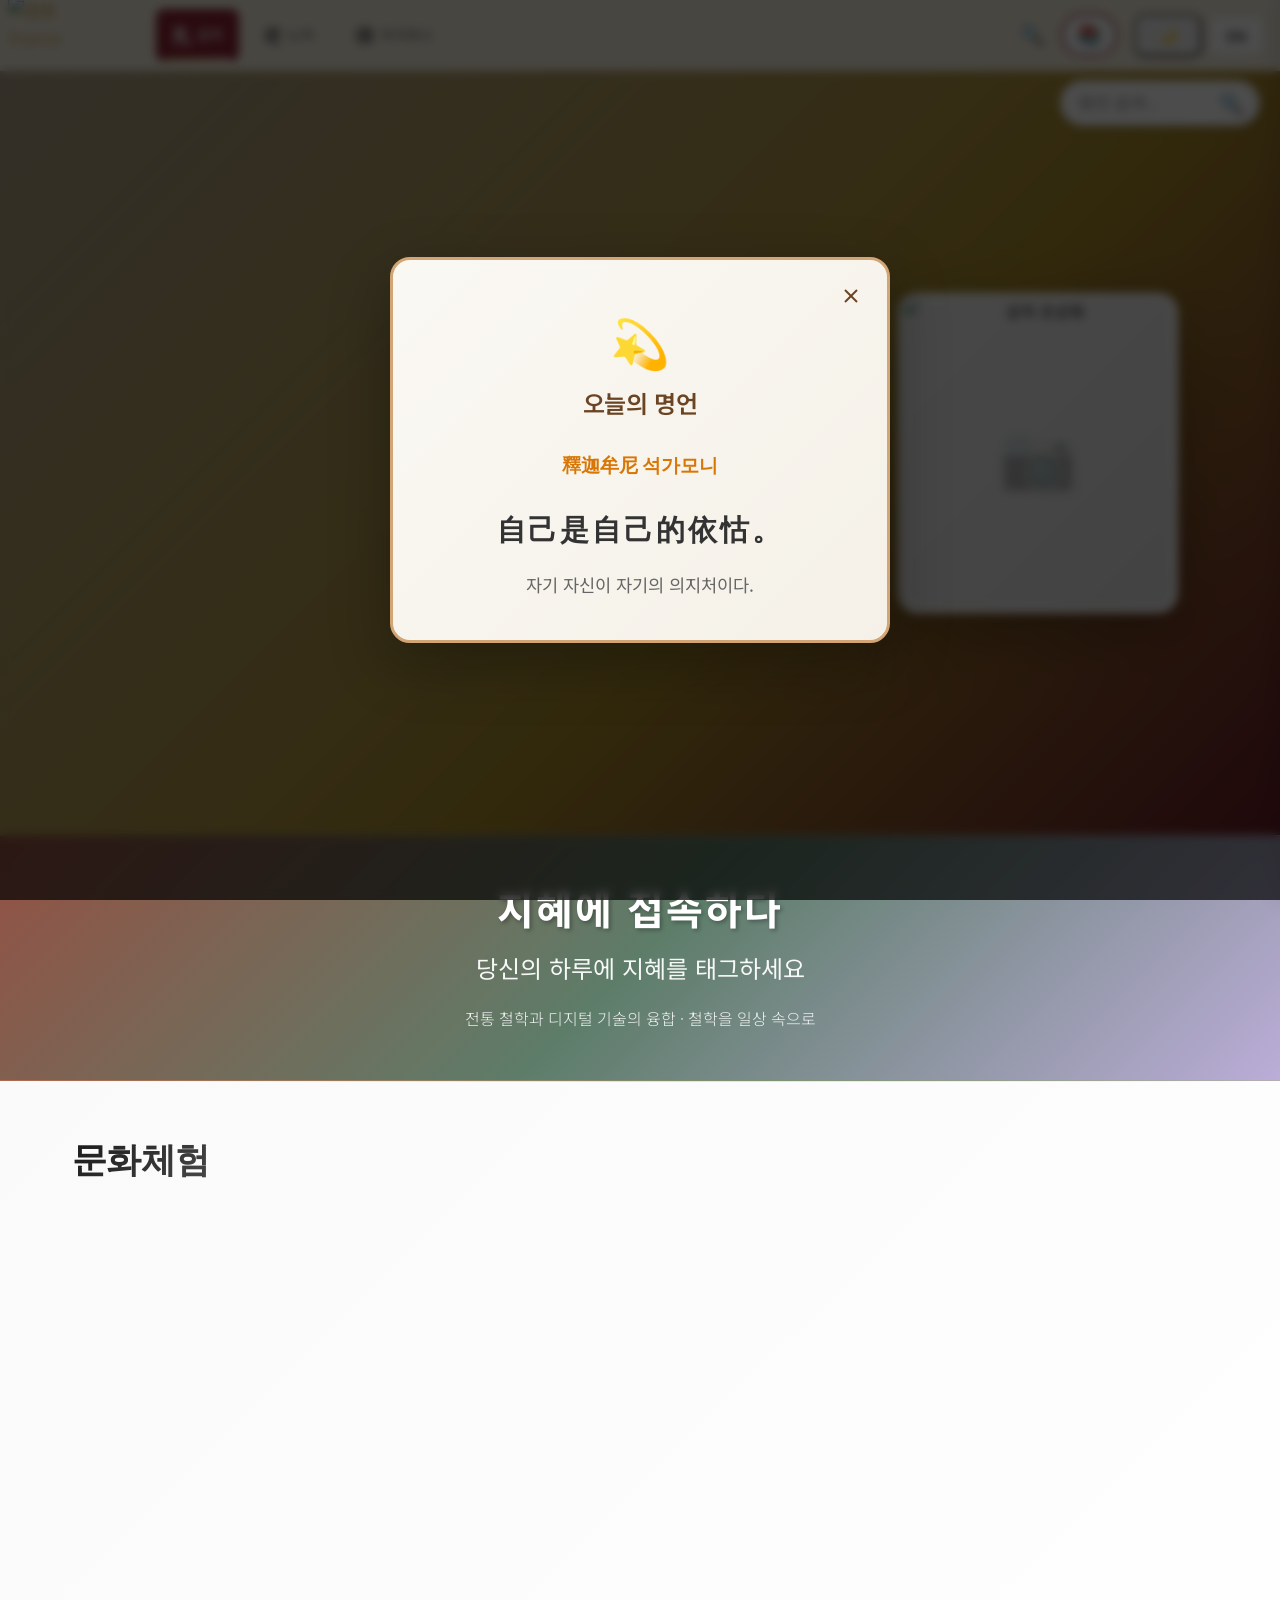
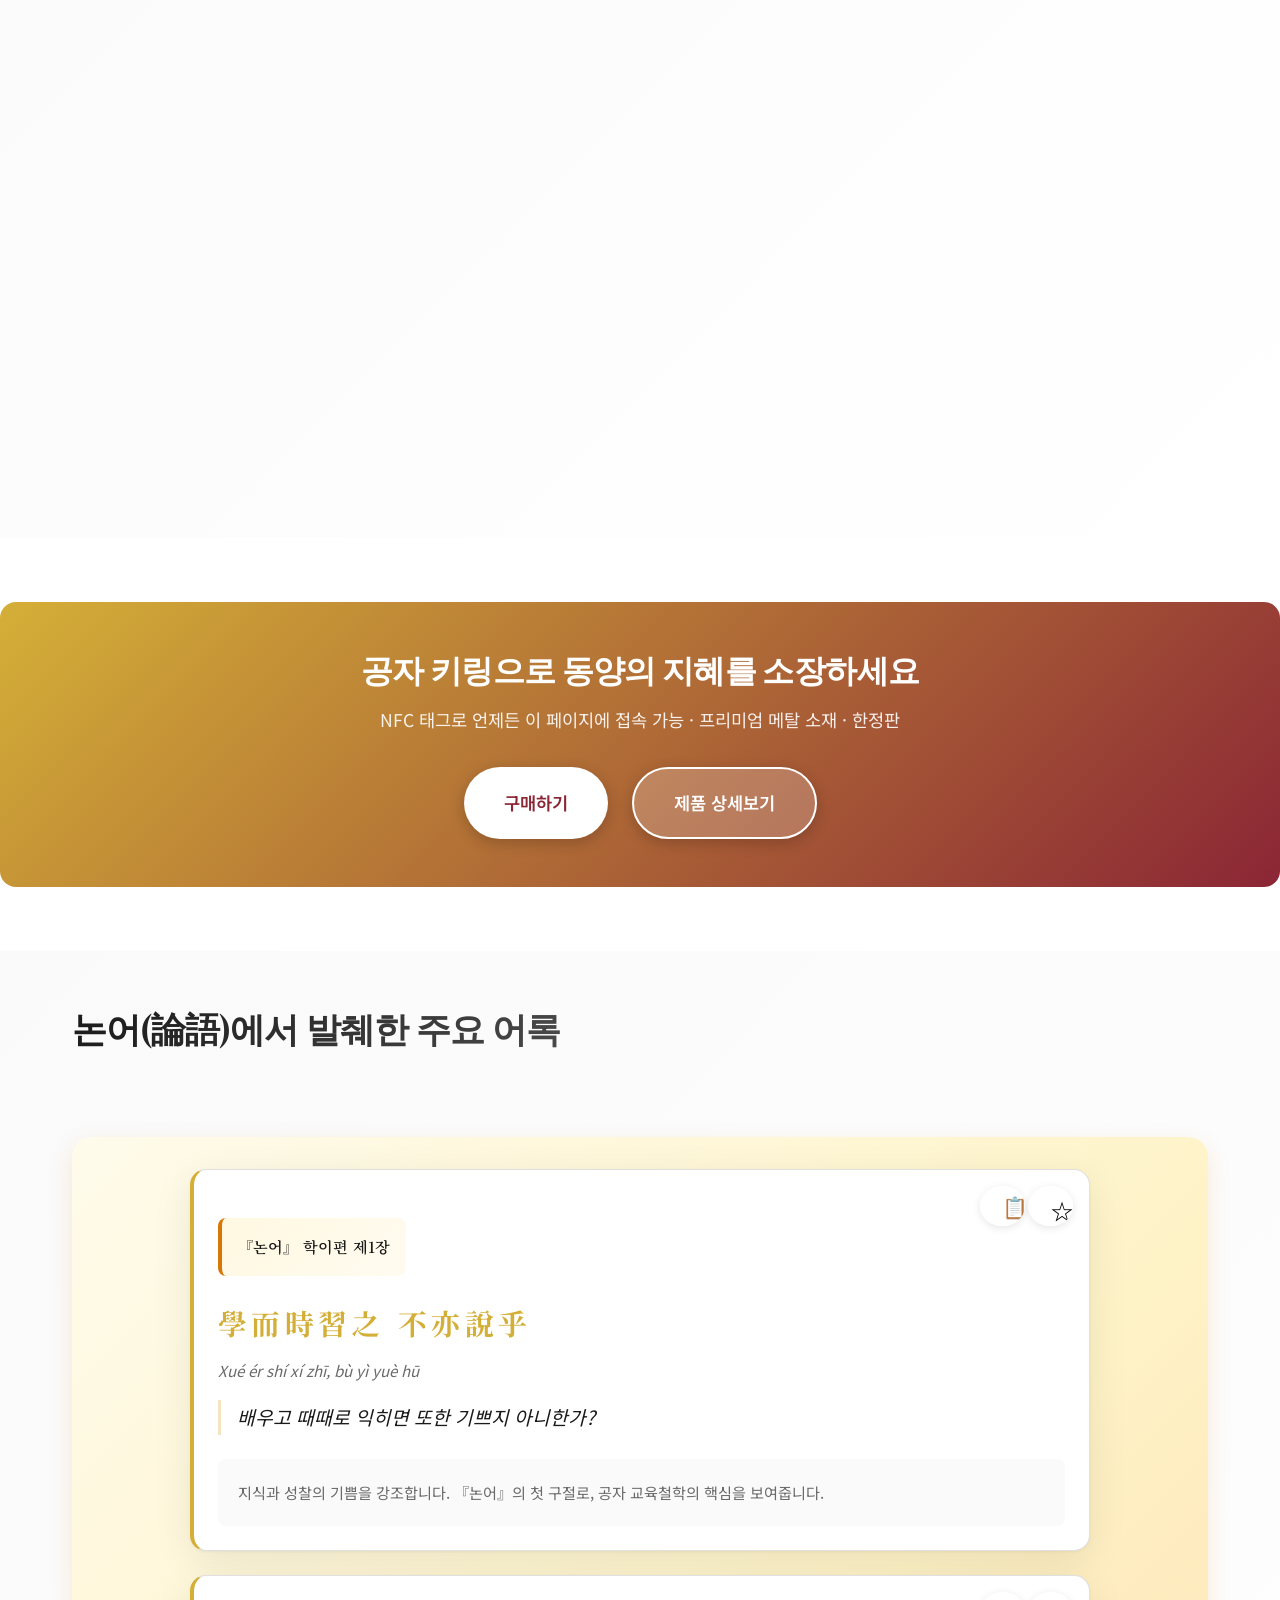
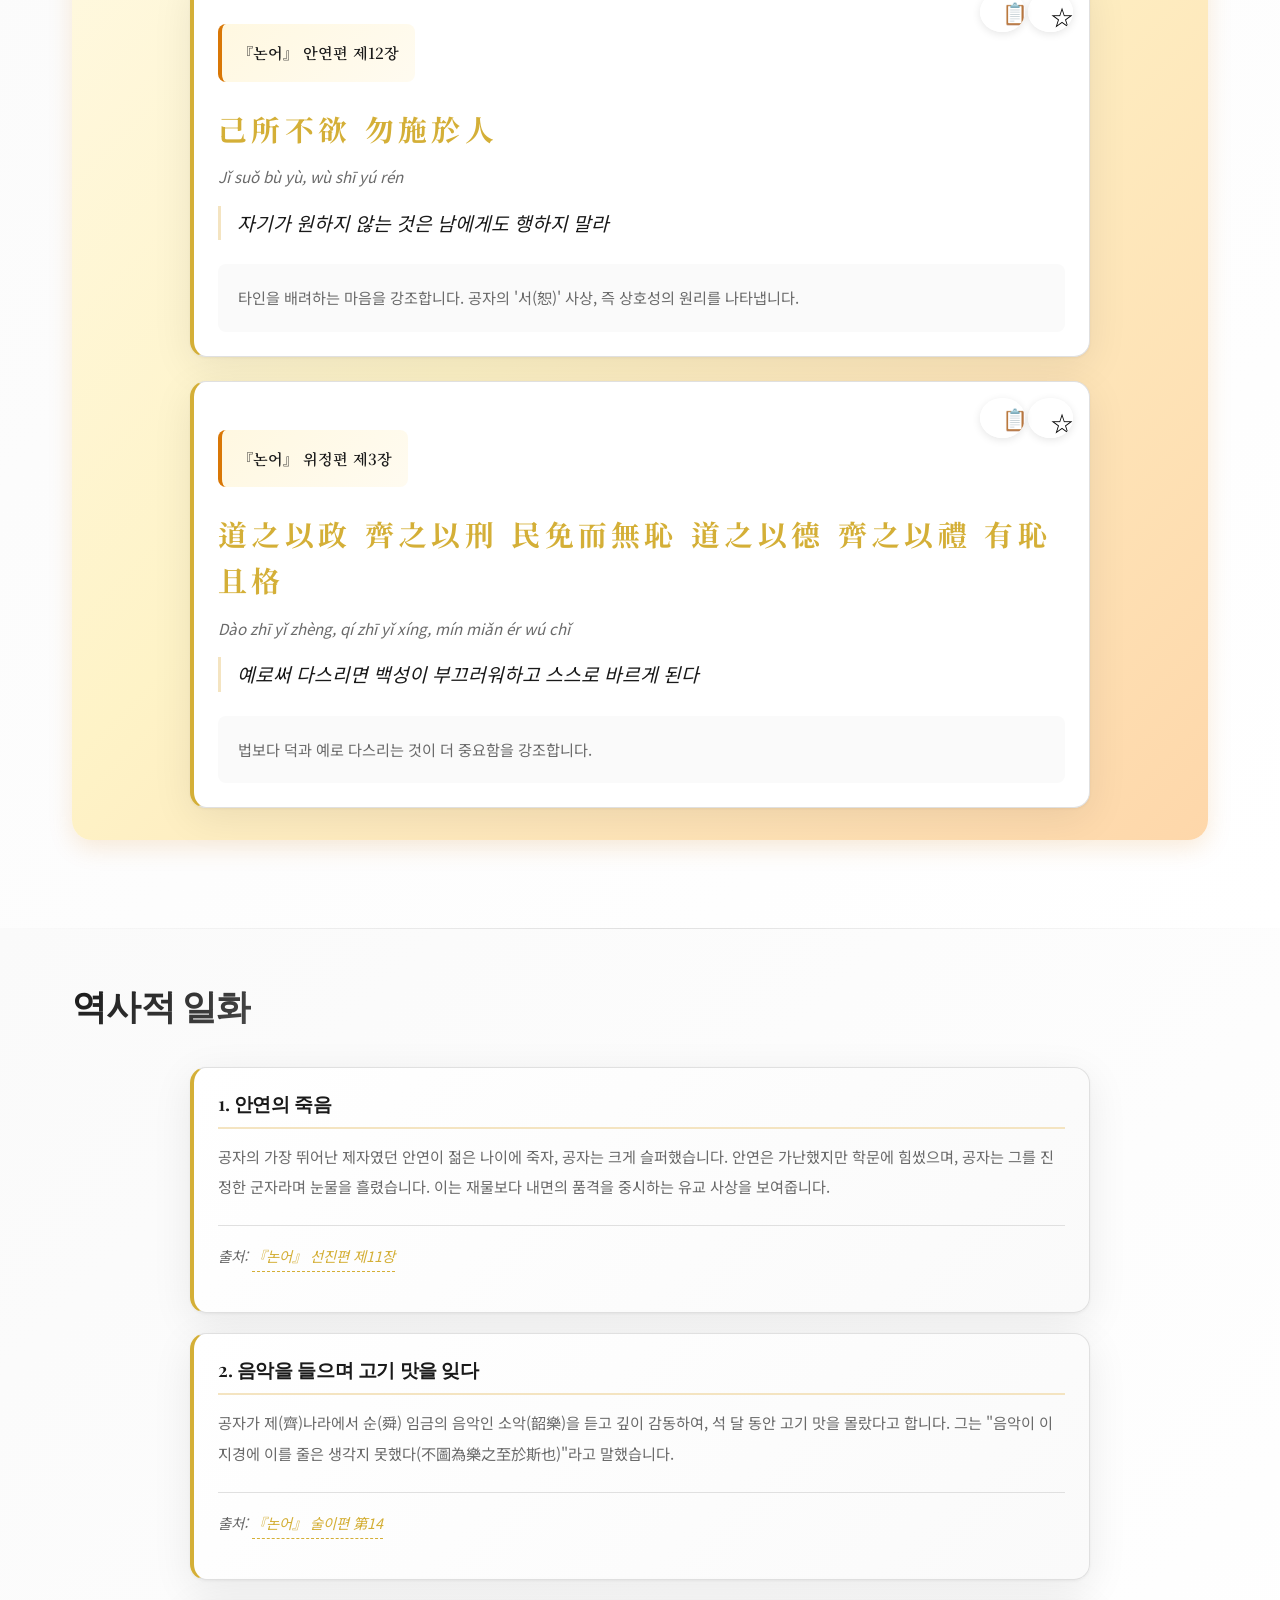
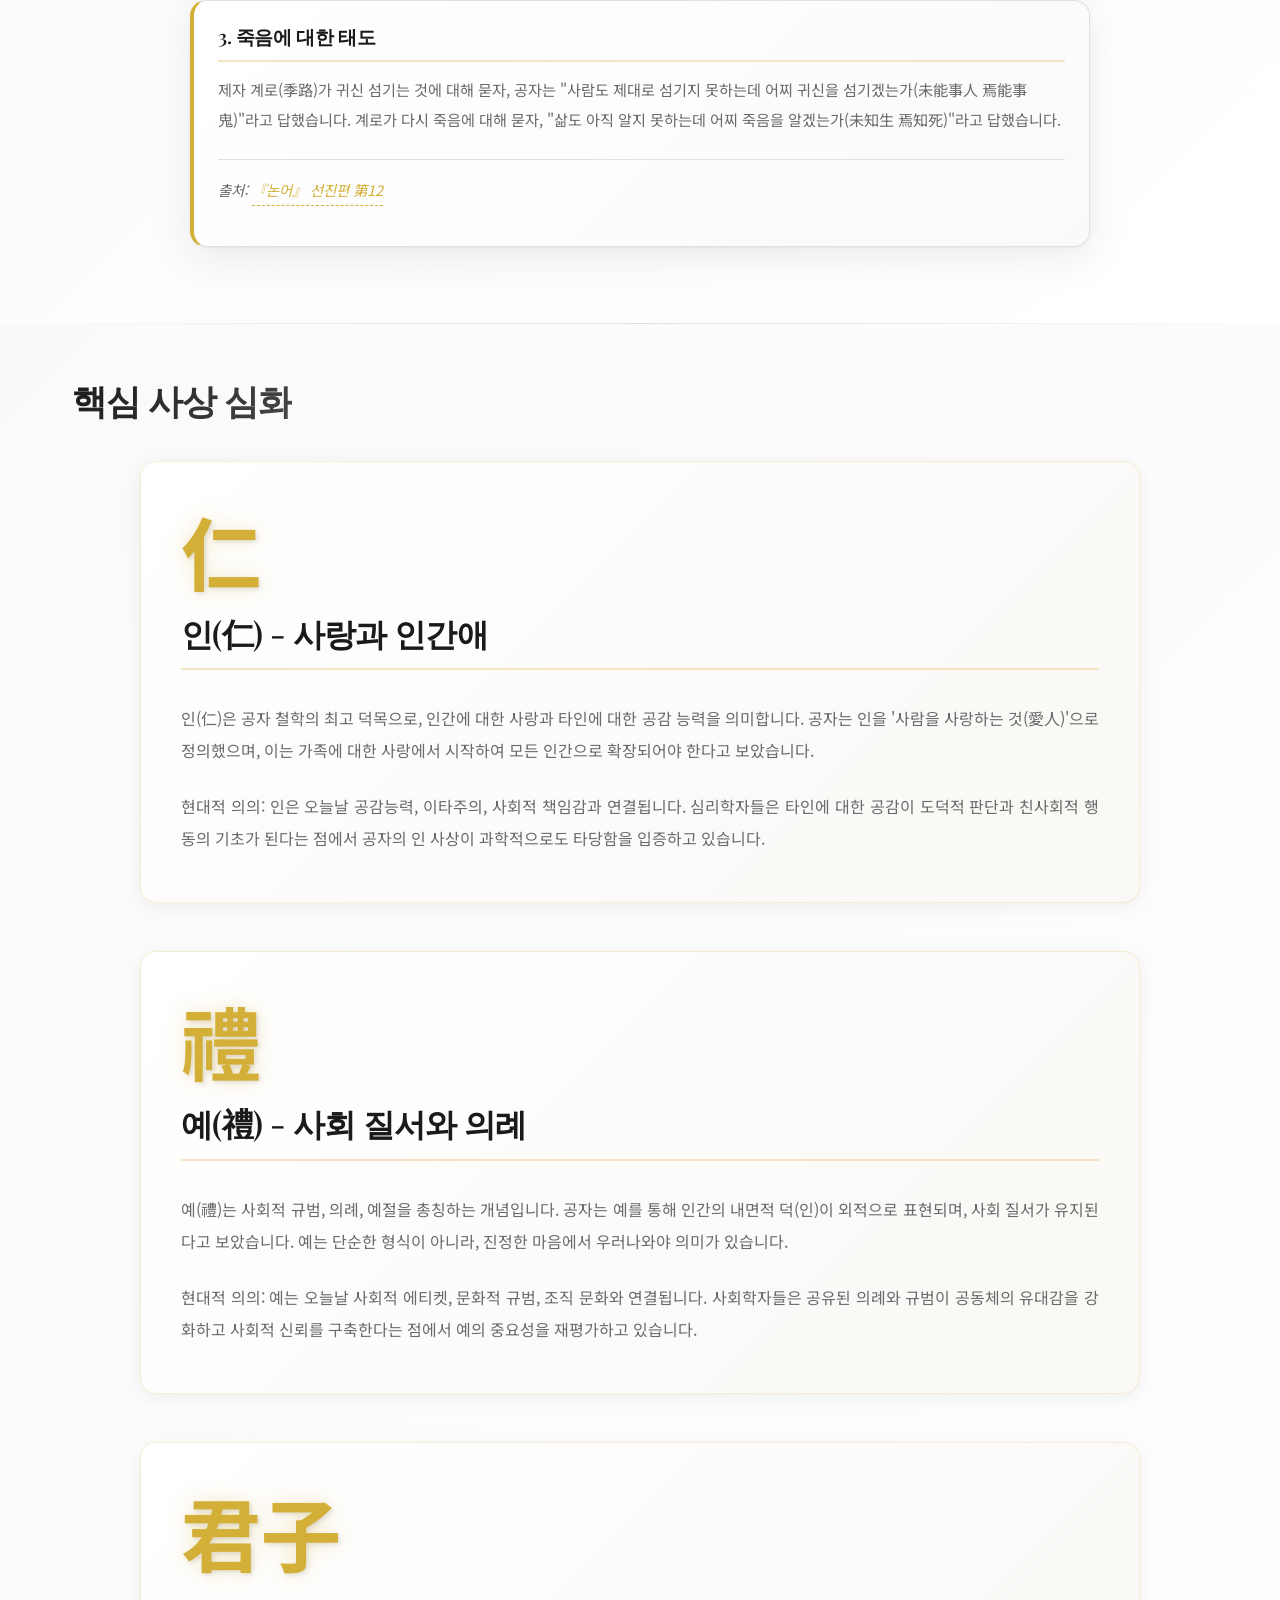
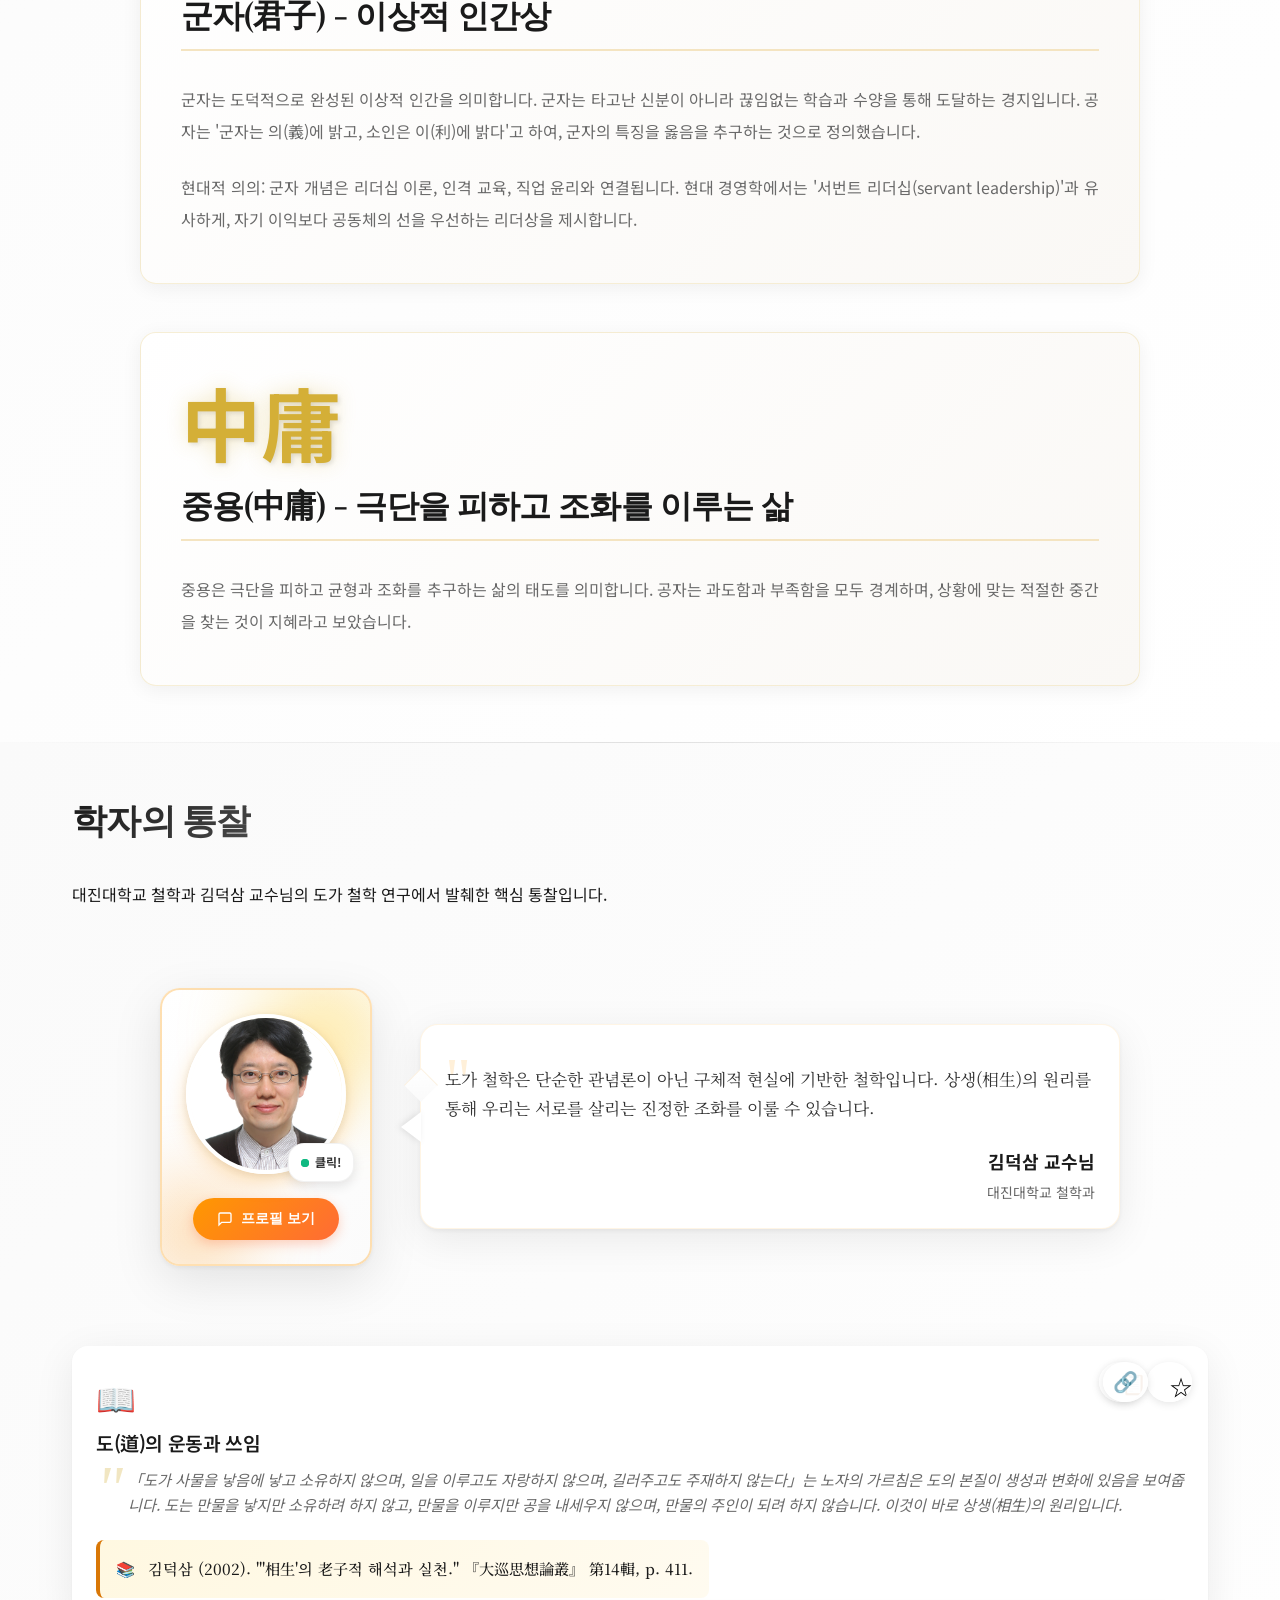
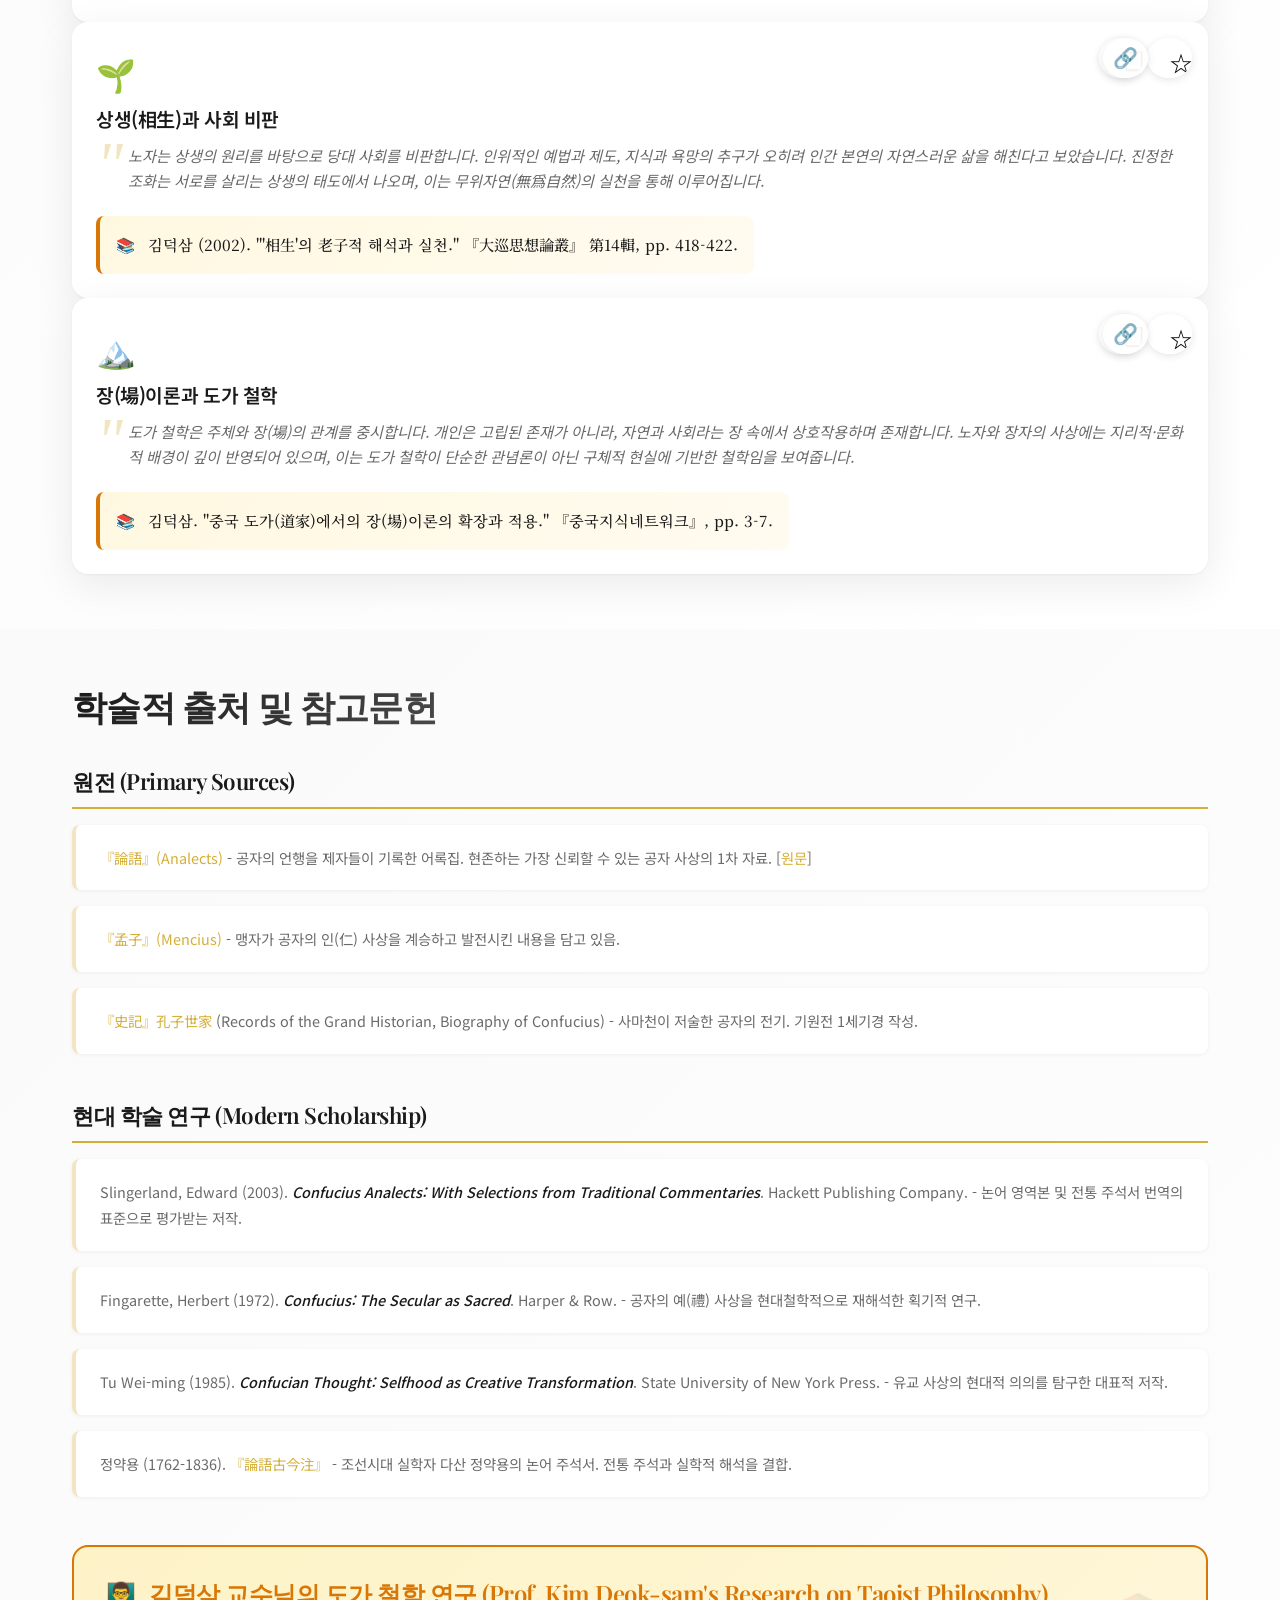
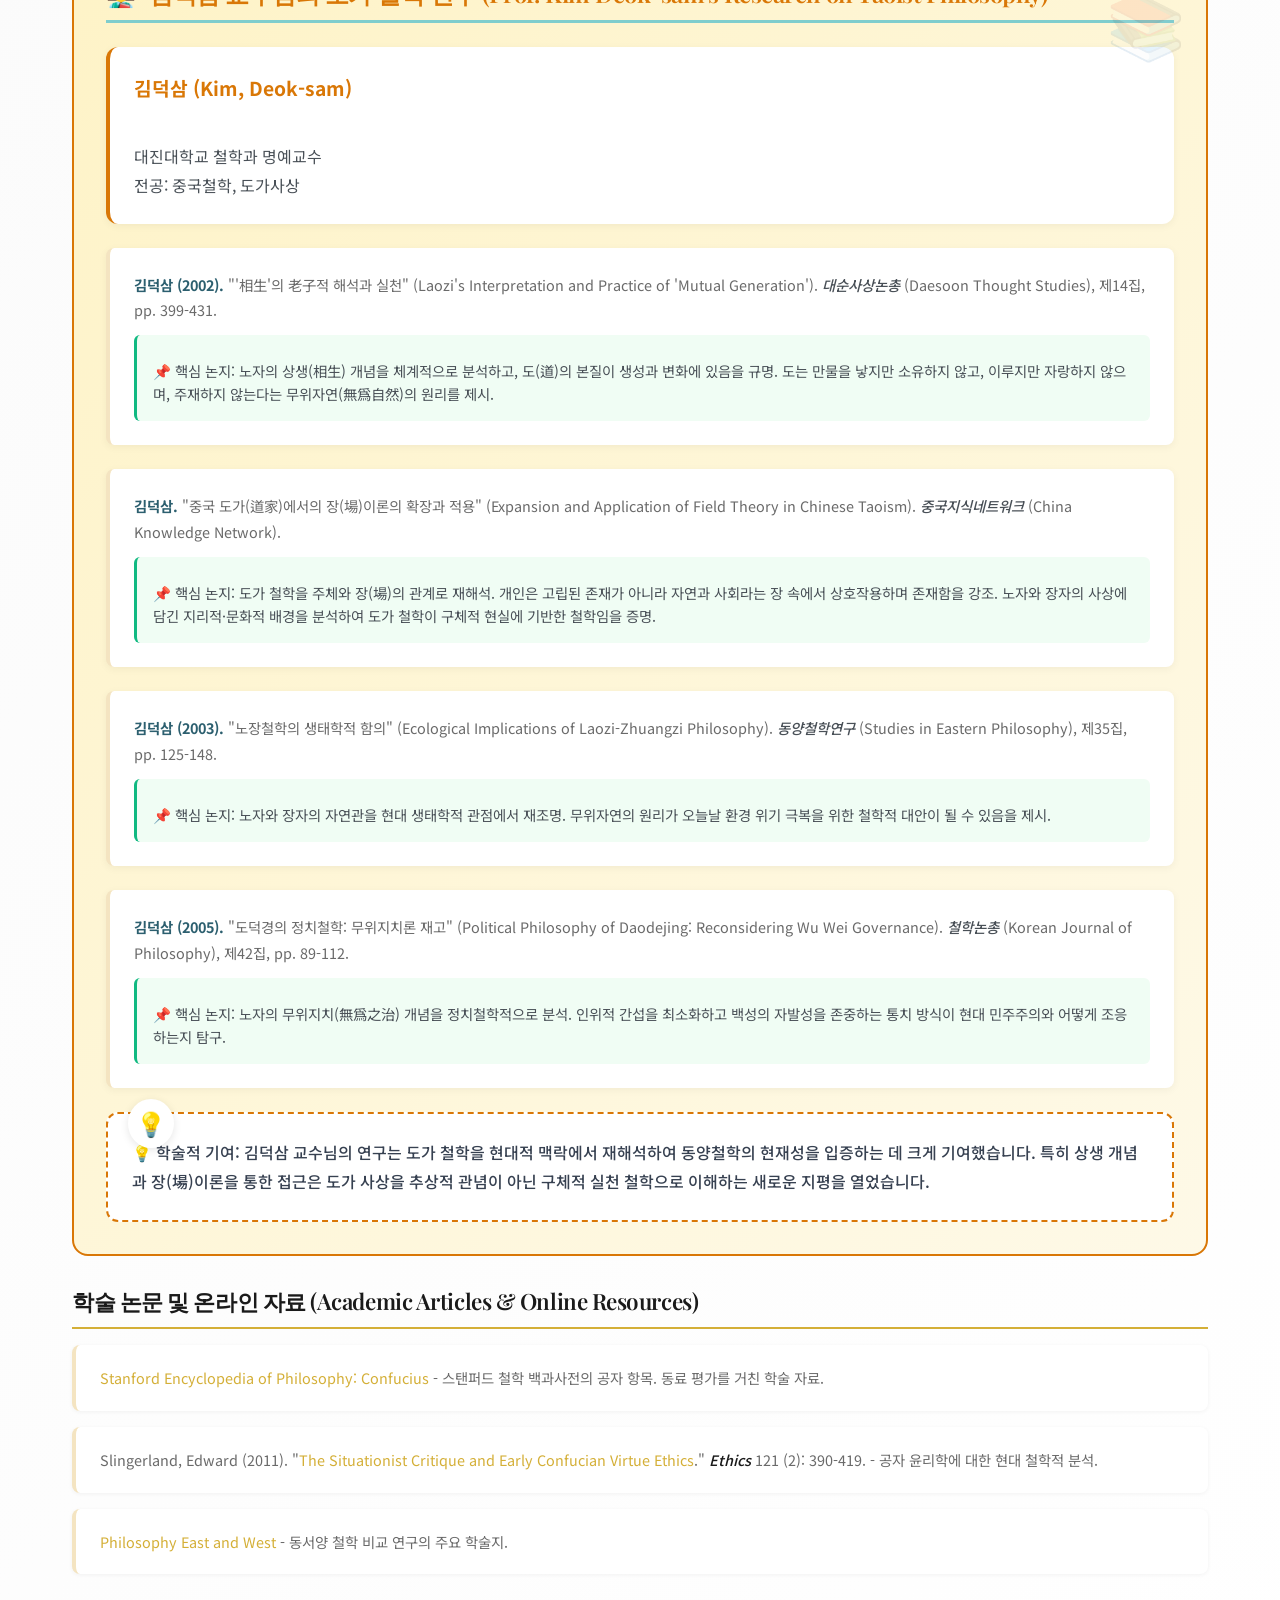
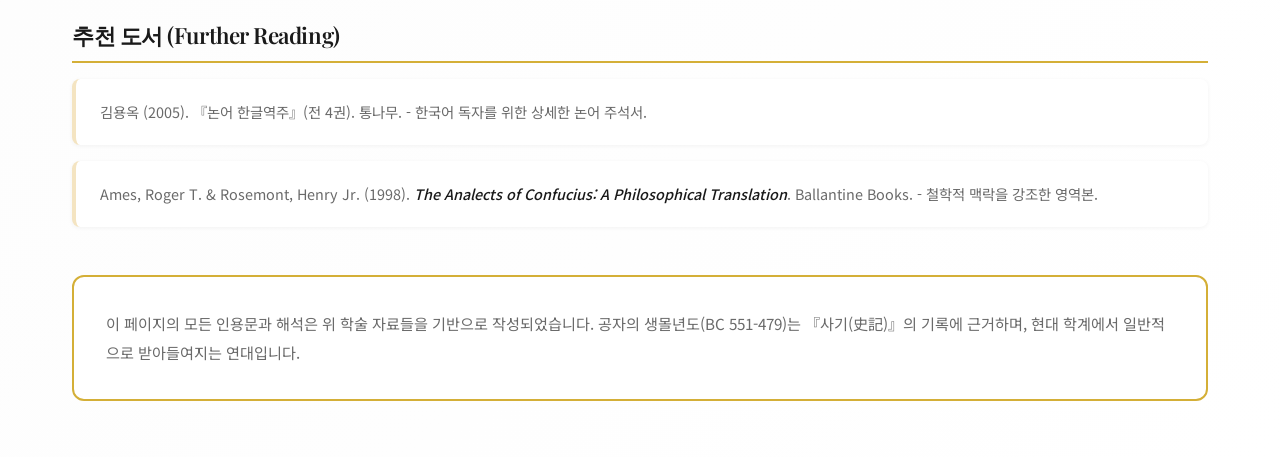
==== commit 49677873: "Add PC optimizations for simpler, cleaner desktop design Major PC simplifications: - Reduce navigati" ====
--- a/index.html
+++ b/index.html
@@ -117,6 +117,7 @@
     <link rel="stylesheet" href="styles-combined.css">
     <link rel="stylesheet" href="dark-mode.css">
     <link rel="stylesheet" href="quality-enhancements.css">
+    <link rel="stylesheet" href="pc-optimizations.css">
     <link rel="stylesheet" href="mobile-optimizations.css">
 
     <!-- Fullscreen CSS for mobile browsers -->
--- a/quality-enhancements.css
+++ b/quality-enhancements.css
@@ -108,17 +108,17 @@
     height: 300px;
 }
 
-/* 향상된 그라데이션 */
+/* 향상된 그라데이션 - 밝게 조정 */
 .hero-modern {
-    background: linear-gradient(135deg, rgba(0, 0, 0, 0.6) 0%, rgba(0, 0, 0, 0.3) 100%);
+    background: linear-gradient(135deg, rgba(0, 0, 0, 0.3) 0%, rgba(0, 0, 0, 0.2) 100%);
 }
 
 .gradient-overlay {
     background: linear-gradient(
         135deg,
-        rgba(0, 0, 0, 0.7) 0%,
-        rgba(0, 0, 0, 0.5) 50%,
-        rgba(0, 0, 0, 0.6) 100%
+        rgba(0, 0, 0, 0.3) 0%,
+        rgba(0, 0, 0, 0.2) 50%,
+        rgba(0, 0, 0, 0.25) 100%
     );
 }
 
--- a/pc-optimizations.css
+++ b/pc-optimizations.css
@@ -0,0 +1,332 @@
+/* ===================================
+   PC 심플 디자인 최적화
+   ================================== */
+
+/* PC 화면 (769px 이상) */
+@media screen and (min-width: 769px) {
+    /* 네비게이션 탭 최적화 */
+    .nav-tab {
+        padding: 0.6rem 1rem;
+        font-size: 0.9rem;
+        gap: 0.4rem;
+    }
+
+    .tab-icon {
+        font-size: 1.2rem;
+    }
+
+    .tab-name {
+        font-size: 0.85rem;
+        font-weight: 500;
+    }
+
+    /* 갤러리 아이콘 축소 */
+    .gallery-item-icon {
+        font-size: 2rem;
+        margin-bottom: 0.5rem;
+    }
+
+    /* 배지 심플하게 */
+    .gallery-badge,
+    .character-badge,
+    .badge {
+        font-size: 0.75rem;
+        padding: 0.35rem 0.75rem;
+        border-radius: 6px;
+        font-weight: 600;
+    }
+
+    .character-badge {
+        font-size: 2.5rem;
+        padding: 0.4rem 0.8rem;
+    }
+
+    /* 버튼 최적화 */
+    button,
+    .btn,
+    .cta-button {
+        padding: 0.65rem 1.4rem;
+        font-size: 0.95rem;
+        font-weight: 500;
+        border-radius: 10px;
+    }
+
+    /* 섹션 제목 최적화 */
+    .section-title {
+        font-size: 2.2rem;
+        margin-bottom: 1.5rem;
+        font-weight: 700;
+    }
+
+    .section-subtitle {
+        font-size: 1rem;
+    }
+
+    /* 갤러리 카드 최적화 */
+    .gallery-item,
+    .gallery-card {
+        padding: 1.25rem;
+        border-radius: 16px;
+    }
+
+    .gallery-item-title {
+        font-size: 1.1rem;
+        font-weight: 600;
+        margin-bottom: 0.4rem;
+    }
+
+    .gallery-item-desc {
+        font-size: 0.9rem;
+        line-height: 1.5;
+    }
+
+    /* 인용구 카드 최적화 */
+    .quote-card,
+    .quote-card-academic {
+        padding: 1.5rem;
+        border-radius: 16px;
+    }
+
+    .quote-icon {
+        font-size: 2rem;
+        margin-bottom: 0.5rem;
+    }
+
+    .quote-title {
+        font-size: 1.2rem;
+        font-weight: 600;
+        margin-bottom: 0.75rem;
+    }
+
+    .quote-text {
+        font-size: 0.95rem;
+        line-height: 1.6;
+    }
+
+    .quote-source {
+        font-size: 0.85rem;
+        margin-top: 1rem;
+    }
+
+    /* 모달 최적화 */
+    .modal,
+    .game-modal {
+        border-radius: 20px;
+        padding: 0;
+    }
+
+    .modal-header,
+    .game-modal-header {
+        padding: 1.25rem;
+        font-size: 1.4rem;
+    }
+
+    .modal-content,
+    .game-modal-body {
+        padding: 1.5rem;
+    }
+
+    .close-button,
+    .game-modal-close {
+        width: 40px;
+        height: 40px;
+        font-size: 1.5rem;
+    }
+
+    /* Hero 섹션 최적화 */
+    .hero-title {
+        font-size: 2.8rem;
+        font-weight: 800;
+        margin-bottom: 1rem;
+    }
+
+    .hero-subtitle {
+        font-size: 1.1rem;
+        margin-bottom: 1.25rem;
+    }
+
+    .hero-meta {
+        font-size: 0.9rem;
+        gap: 1rem;
+    }
+
+    /* 브랜드 배너 최적화 */
+    .brand-tagline {
+        font-size: 1.8rem;
+        margin-bottom: 0.75rem;
+    }
+
+    .brand-subtitle {
+        font-size: 1.1rem;
+        margin-bottom: 0.5rem;
+    }
+
+    .brand-description {
+        font-size: 0.95rem;
+    }
+
+    /* 섹션 여백 최적화 */
+    .section {
+        padding: 3.5rem 2rem;
+    }
+
+    /* 컨테이너 최적화 */
+    .container {
+        padding: 0 2rem;
+    }
+
+    /* 그리드 간격 최적화 */
+    .gallery-grid,
+    .quotes-grid,
+    .features-grid {
+        gap: 1.5rem;
+    }
+
+    /* 일화 아이템 최적화 */
+    .anecdote-item {
+        padding: 1.5rem;
+        border-radius: 16px;
+        margin-bottom: 1.25rem;
+    }
+
+    .anecdote-title {
+        font-size: 1.2rem;
+        font-weight: 600;
+        margin-bottom: 0.75rem;
+    }
+
+    .anecdote-content {
+        font-size: 0.95rem;
+        line-height: 1.6;
+    }
+
+    /* 교수님 프로필 최적화 */
+    .professor-profile-card {
+        padding: 1.5rem;
+        border-radius: 20px;
+    }
+
+    .professor-quote-bubble {
+        padding: 1.5rem;
+        border-radius: 18px;
+    }
+
+    .professor-main-quote {
+        font-size: 1.05rem;
+        line-height: 1.7;
+    }
+
+    /* 북마크 패널 최적화 */
+    #bookmark-panel {
+        width: 380px;
+        padding: 1.5rem;
+    }
+
+    #bookmark-toggle {
+        width: 50px;
+        height: 50px;
+        font-size: 1.3rem;
+        bottom: 30px;
+        right: 30px;
+    }
+
+    .scroll-to-top {
+        width: 50px;
+        height: 50px;
+        font-size: 1.3rem;
+        bottom: 90px;
+        right: 30px;
+    }
+
+    /* 참고문헌 섹션 최적화 */
+    .reference-list {
+        font-size: 0.9rem;
+        line-height: 1.6;
+    }
+
+    .ref-category-title {
+        font-size: 1.4rem;
+        margin-bottom: 1rem;
+    }
+
+    /* 입력 필드 최적화 */
+    input,
+    textarea {
+        padding: 0.75rem 1rem;
+        font-size: 0.95rem;
+        border-radius: 10px;
+    }
+
+    /* 테이블 최적화 */
+    table {
+        font-size: 0.9rem;
+    }
+
+    th {
+        padding: 0.75rem;
+        font-size: 0.95rem;
+    }
+
+    td {
+        padding: 0.65rem;
+    }
+
+    /* 플로팅 버튼 호버 효과 */
+    #bookmark-toggle:hover,
+    .scroll-to-top:hover {
+        transform: scale(1.08);
+    }
+
+    /* 카드 호버 효과 축소 */
+    .gallery-item:hover,
+    .quote-card:hover {
+        transform: translateY(-6px);
+    }
+
+    /* 아이콘 호버 효과 */
+    .gallery-item:hover .gallery-item-icon {
+        transform: scale(1.08) rotate(3deg);
+    }
+}
+
+/* 대형 화면 (1400px 이상) */
+@media screen and (min-width: 1400px) {
+    .container {
+        max-width: 1300px;
+    }
+
+    .section-title {
+        font-size: 2.5rem;
+    }
+
+    .hero-title {
+        font-size: 3.2rem;
+    }
+
+    .gallery-grid {
+        gap: 2rem;
+    }
+}
+
+/* 중형 화면 (992px - 1199px) */
+@media screen and (min-width: 992px) and (max-width: 1199px) {
+    .container {
+        padding: 0 1.5rem;
+    }
+
+    .section {
+        padding: 3rem 1.5rem;
+    }
+
+    .gallery-item-icon {
+        font-size: 1.8rem;
+    }
+
+    .hero-title {
+        font-size: 2.5rem;
+    }
+
+    .section-title {
+        font-size: 2rem;
+    }
+}
--- a/mobile-optimizations.css
+++ b/mobile-optimizations.css
@@ -29,6 +29,36 @@
     .scroll-container, .game-modal-content, #bookmark-panel {
         -webkit-overflow-scrolling: touch;
         scroll-behavior: smooth;
+    }
+}
+
+/* PC에서 원래 레이아웃 유지 */
+@media screen and (min-width: 769px) {
+    .hero-image-container {
+        /* PC에서는 원래 스타일 정확히 복구 */
+        position: absolute !important;
+        top: 50% !important;
+        right: 8% !important;
+        transform: translateY(-50%) !important;
+        width: 280px !important;
+        height: 320px !important;
+        border-radius: 20px !important;
+        display: flex !important;
+        align-items: center !important;
+        justify-content: center !important;
+        margin: 0 !important;
+        max-width: none !important;
+    }
+
+    .hero-portrait {
+        /* PC에서는 원래 크기 정확히 복구 */
+        width: 100% !important;
+        height: 100% !important;
+        object-fit: cover !important;
+        object-position: center top !important;
+        border-radius: 0 !important;
+        border: none !important;
+        box-shadow: none !important;
     }
 }
 
@@ -90,10 +120,24 @@
         text-align: center !important;
     }
 
-    /* 브랜드 배너 간격 조정 */
+    /* 브랜드 배너 간격 조정 - 심플하게 */
     .brand-concept-banner {
         margin-top: 0 !important;
-        padding: 2rem 1rem !important;
+        padding: 1.25rem 0.75rem !important;
+    }
+
+    .brand-tagline {
+        font-size: 1.1rem !important;
+        margin-bottom: 0.4rem !important;
+    }
+
+    .brand-subtitle {
+        font-size: 0.85rem !important;
+        margin-bottom: 0.3rem !important;
+    }
+
+    .brand-description {
+        font-size: 0.75rem !important;
     }
 }
 
@@ -116,24 +160,25 @@
     }
 
     .character-badge {
-        font-size: 2rem !important;
-        margin-bottom: 0.4rem !important;
+        font-size: 1.5rem !important;
+        margin-bottom: 0.3rem !important;
+        padding: 0.25rem 0.5rem !important;
     }
 
     .hero-title {
-        font-size: 1.6rem !important;
+        font-size: 1.4rem !important;
+        margin-bottom: 0.5rem !important;
+    }
+
+    .hero-subtitle {
+        font-size: 0.85rem !important;
         margin-bottom: 0.75rem !important;
     }
 
-    .hero-subtitle {
-        font-size: 0.95rem !important;
-        margin-bottom: 1rem !important;
-    }
-
     .hero-meta {
-        font-size: 0.8rem !important;
+        font-size: 0.75rem !important;
         flex-wrap: wrap !important;
-        gap: 0.5rem !important;
+        gap: 0.4rem !important;
     }
 
     .meta-divider {
@@ -157,65 +202,79 @@
     }
 
     .nav-tab {
-        padding: 0.5rem 0.75rem !important;
-        font-size: 0.8rem !important;
+        padding: 0.4rem 0.6rem !important;
+        font-size: 0.75rem !important;
         min-height: auto !important;
         min-width: auto !important;
         flex: 1 !important;
+        gap: 0.2rem !important;
     }
 
     .tab-icon {
-        font-size: 1.2rem !important;
-        margin-bottom: 0.2rem !important;
+        font-size: 1rem !important;
+        margin-bottom: 0.1rem !important;
     }
 
     .tab-name {
-        font-size: 0.7rem !important;
+        font-size: 0.65rem !important;
+        font-weight: 500 !important;
     }
 
     /* 섹션 제목 */
     .section-title {
-        font-size: 1.5rem !important;
-        margin-bottom: 1rem !important;
+        font-size: 1.3rem !important;
+        margin-bottom: 0.75rem !important;
+        font-weight: 600 !important;
     }
 
     .section-subtitle {
-        font-size: 0.85rem !important;
+        font-size: 0.8rem !important;
     }
 
     /* 갤러리/그리드 아이템 */
     .gallery-item, .gallery-card {
-        padding: 0.875rem !important;
+        padding: 0.75rem !important;
         min-height: auto !important;
+        border-radius: 12px !important;
     }
 
     .gallery-item-title {
-        font-size: 0.95rem !important;
+        font-size: 0.9rem !important;
+        font-weight: 600 !important;
     }
 
     .gallery-item-desc {
-        font-size: 0.8rem !important;
-        line-height: 1.5 !important;
+        font-size: 0.75rem !important;
+        line-height: 1.4 !important;
     }
 
     .gallery-item-icon {
-        font-size: 1.5rem !important;
-        margin-bottom: 0.4rem !important;
+        font-size: 1.3rem !important;
+        margin-bottom: 0.3rem !important;
     }
 
     /* 그리드 레이아웃 - 모바일에서 1열 */
     .gallery-grid, .features-grid {
         grid-template-columns: 1fr !important;
-        gap: 0.875rem !important;
+        gap: 0.75rem !important;
         padding: 0 1rem !important;
     }
 
-    /* 버튼 최적화 */
+    /* 버튼 최적화 - 더 심플하게 */
     button, .btn, .cta-button {
         min-height: auto !important;
-        padding: 0.625rem 1.25rem !important;
-        font-size: 0.9rem !important;
-        border-radius: 6px !important;
+        padding: 0.5rem 1rem !important;
+        font-size: 0.85rem !important;
+        border-radius: 8px !important;
+        font-weight: 500 !important;
+    }
+
+    /* 배지 심플하게 */
+    .gallery-badge, .badge {
+        font-size: 0.65rem !important;
+        padding: 0.2rem 0.5rem !important;
+        border-radius: 4px !important;
+        font-weight: 600 !important;
     }
 
     /* 모달 최적화 */
@@ -225,21 +284,22 @@
         max-height: 90vh !important;
         margin: 5vh auto !important;
         overflow-y: auto !important;
+        border-radius: 16px !important;
     }
 
     .modal-content, .game-modal-body {
-        padding: 1rem !important;
+        padding: 0.875rem !important;
     }
 
     .modal-header, .game-modal-header {
-        padding: 1rem !important;
-        font-size: 1.2rem !important;
+        padding: 0.875rem !important;
+        font-size: 1.1rem !important;
     }
 
     .close-button, .game-modal-close {
-        width: 44px !important;
-        height: 44px !important;
-        font-size: 1.5rem !important;
+        width: 36px !important;
+        height: 36px !important;
+        font-size: 1.3rem !important;
         right: 0.5rem !important;
         top: 0.5rem !important;
     }
@@ -270,10 +330,16 @@
         min-height: 44px !important;
     }
 
-    /* 카드 레이아웃 */
+    /* 카드 레이아웃 - 심플하게 */
     .card, .quote-card {
-        padding: 1rem !important;
-        margin-bottom: 1rem !important;
+        padding: 0.75rem !important;
+        margin-bottom: 0.75rem !important;
+        border-radius: 12px !important;
+    }
+
+    .quote-card-academic {
+        padding: 0.875rem !important;
+        border-radius: 12px !important;
     }
 
     /* 이미지 최적화 */
@@ -313,18 +379,19 @@
 
 /* 모든 모바일 기기 공통 */
 @media screen and (max-width: 768px) {
-    /* 여백 최적화 */
+    /* 여백 최적화 - 더 심플하게 */
     .section {
-        padding: 2rem 1rem !important;
+        padding: 1.5rem 0.75rem !important;
     }
 
     .container {
-        padding: 0 1rem !important;
+        padding: 0 0.75rem !important;
     }
 
     /* 텍스트 가독성 */
     p {
-        line-height: 1.7 !important;
+        line-height: 1.6 !important;
+        font-size: 0.9rem !important;
     }
 
     /* 네비게이션 개선 */
@@ -799,8 +866,7 @@
 }
 
 .teaching-intro-header {
-    text-align: center;
-    margin-bottom: 2rem;
+    display: none;
 }
 
 .teaching-title {
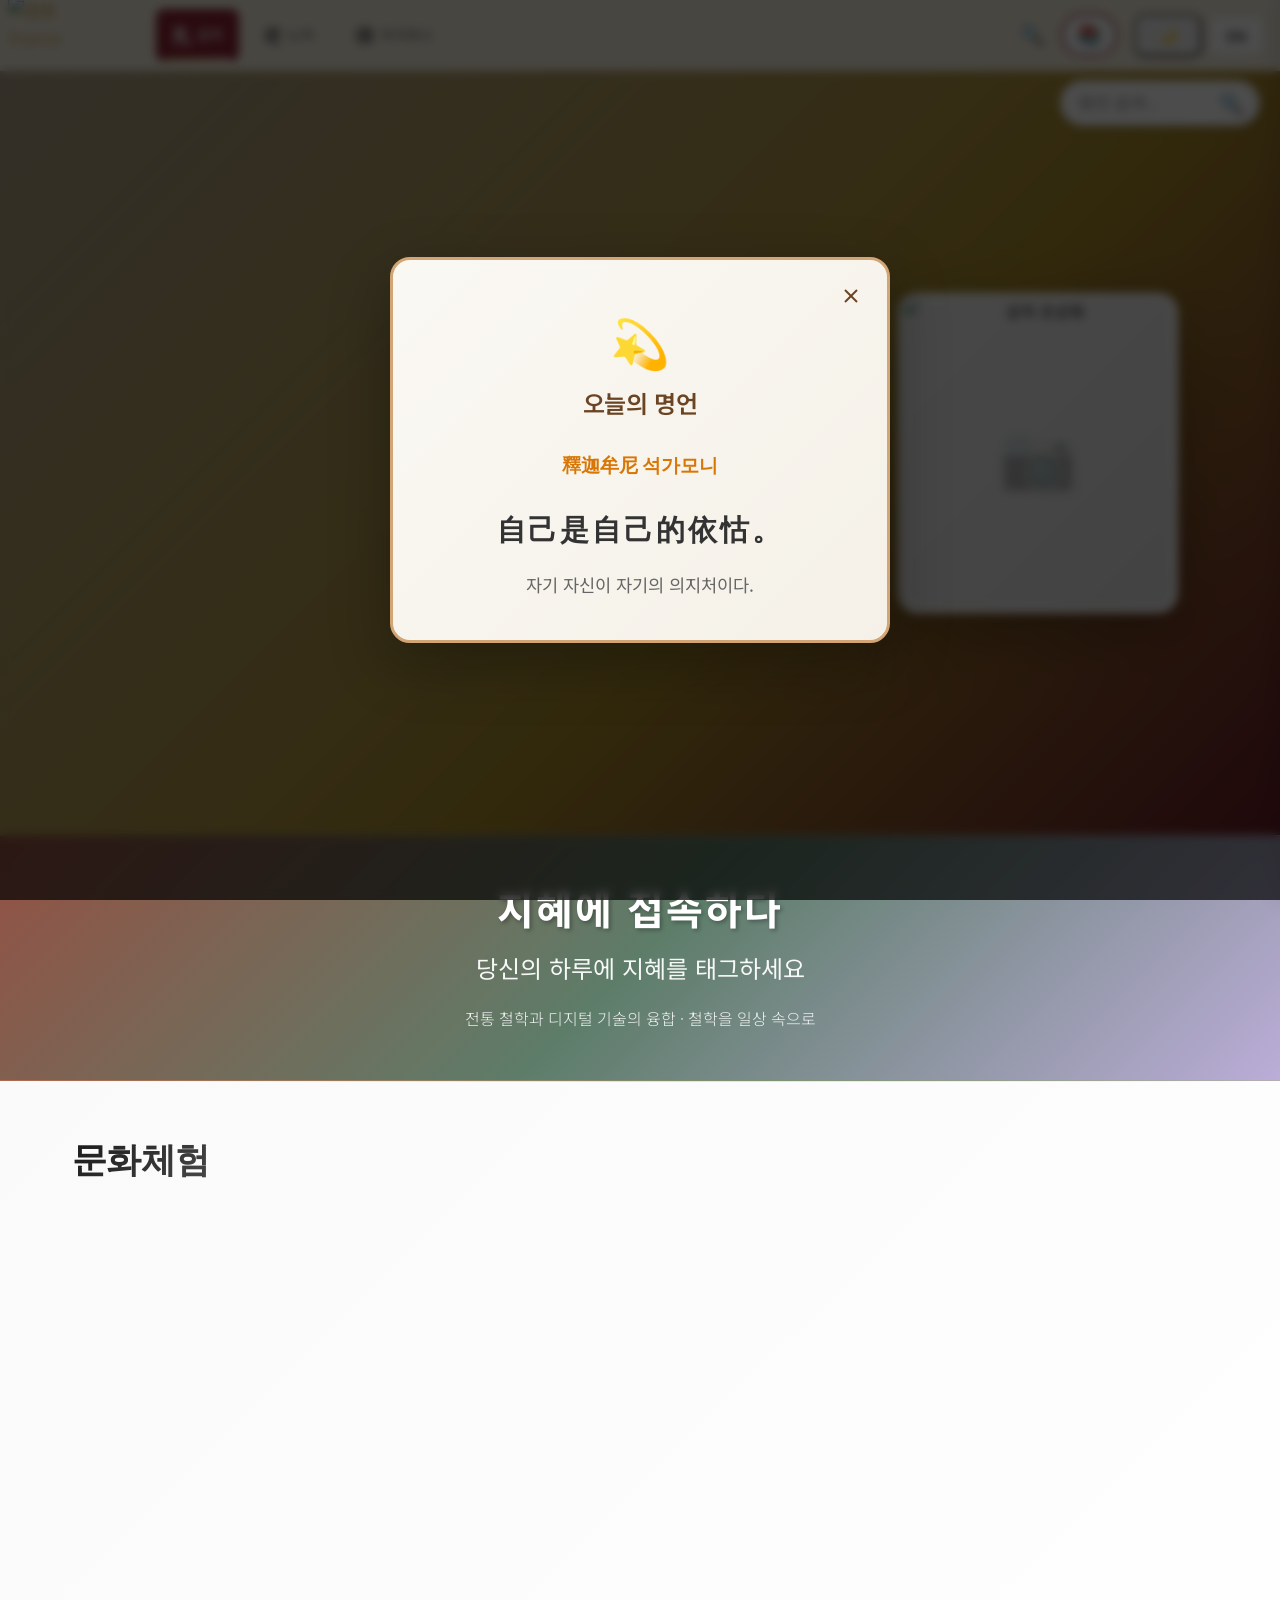
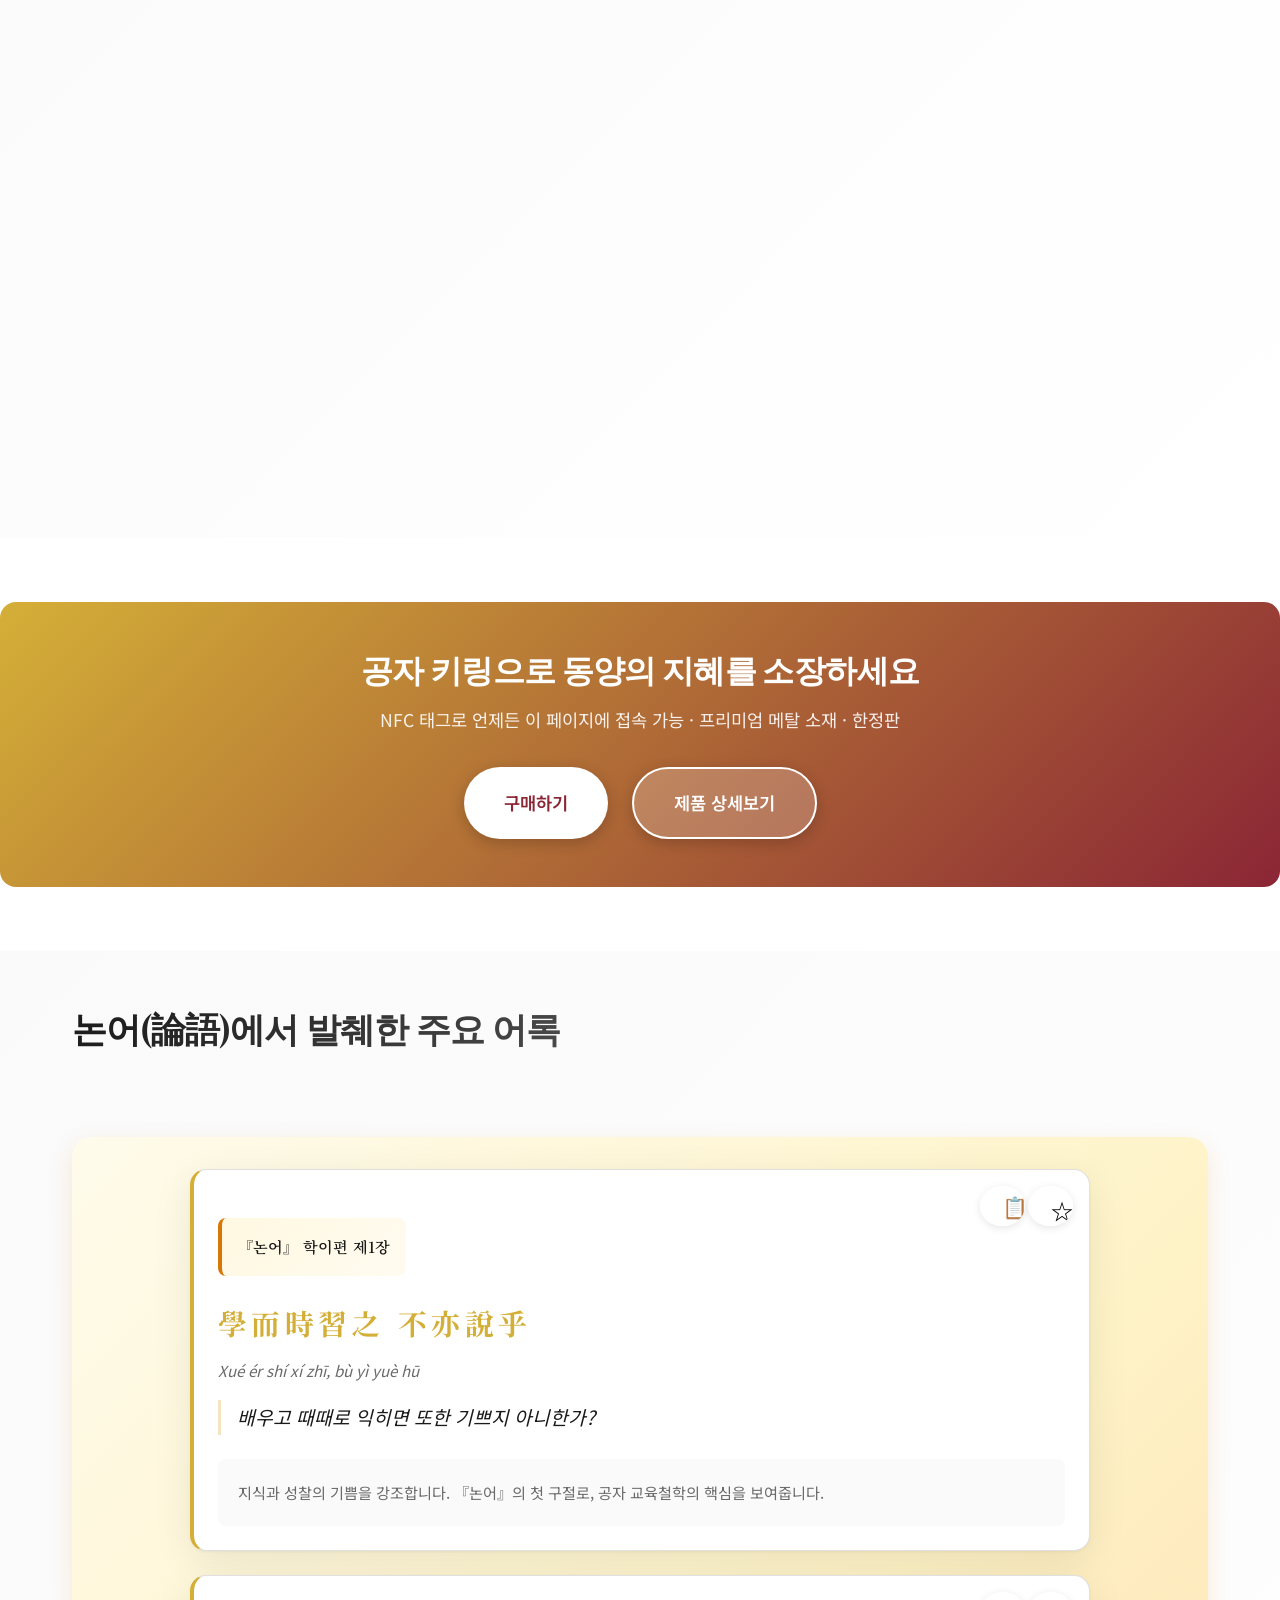
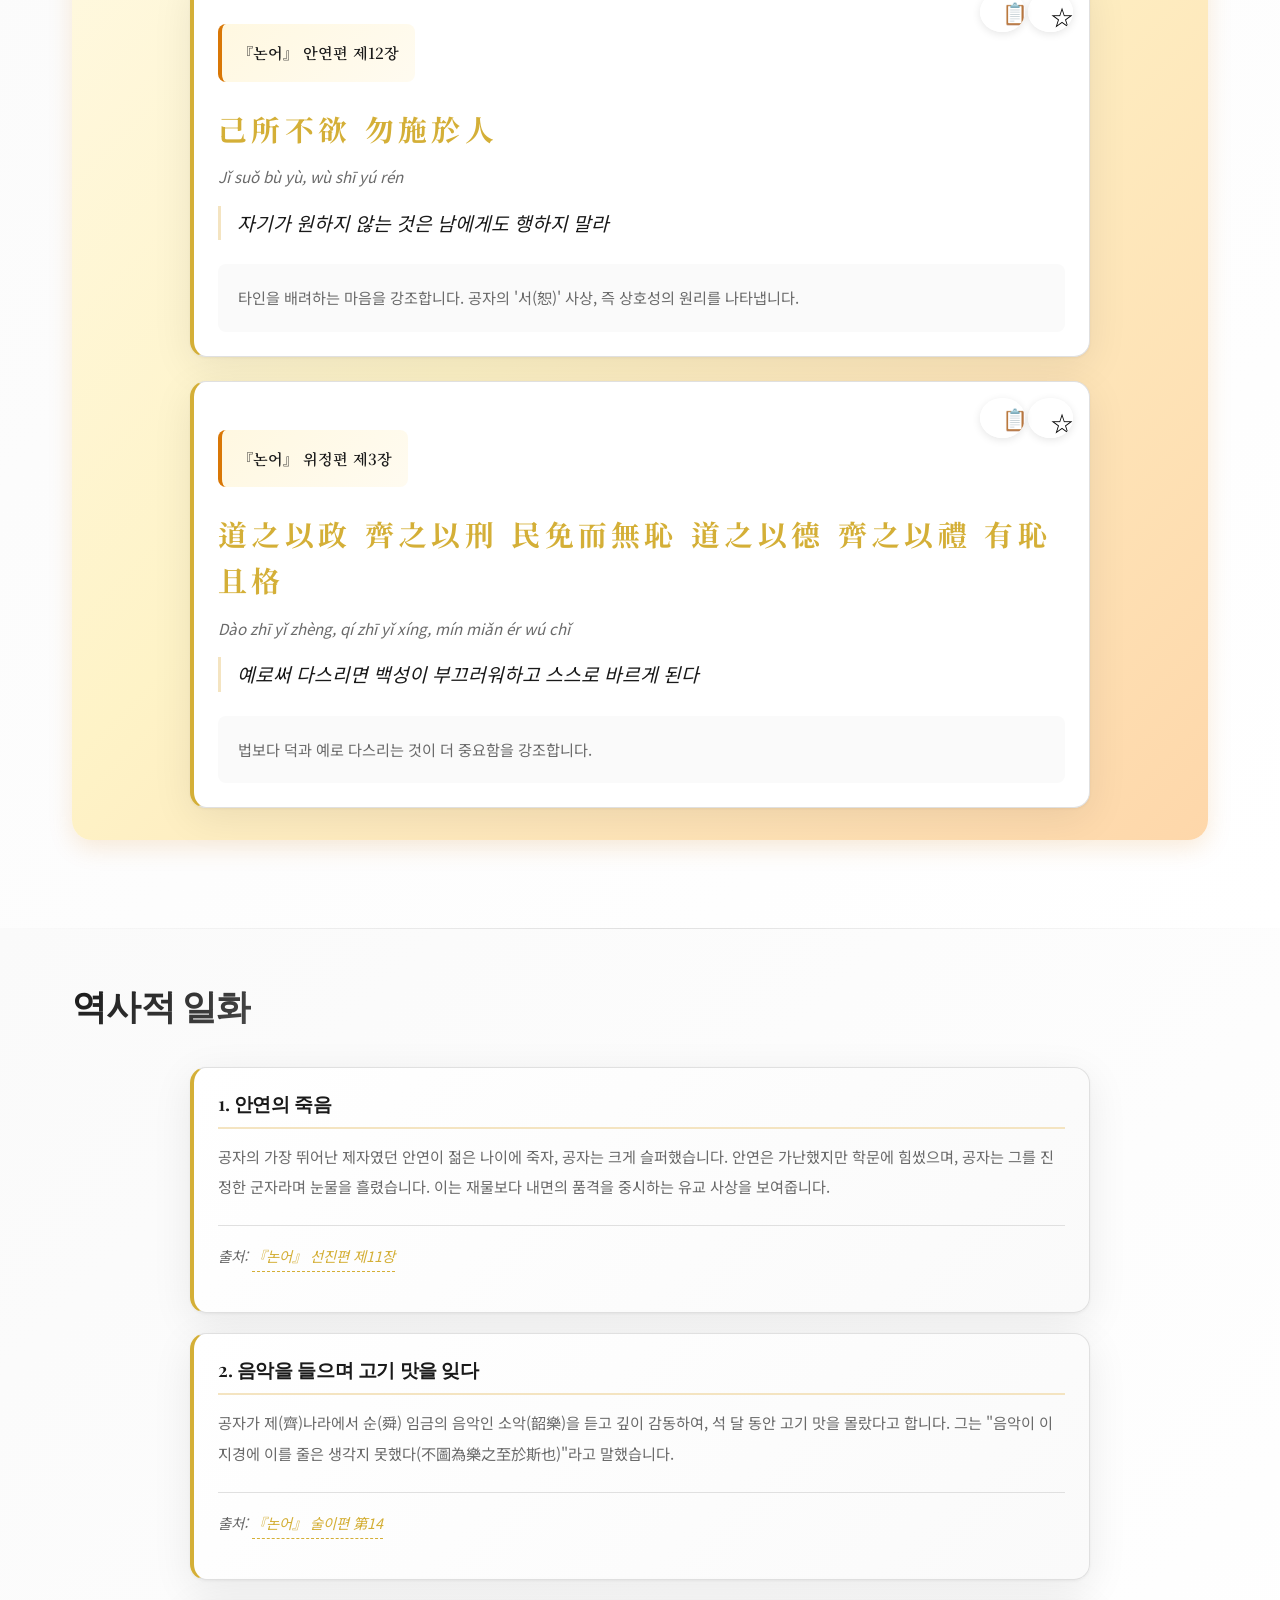
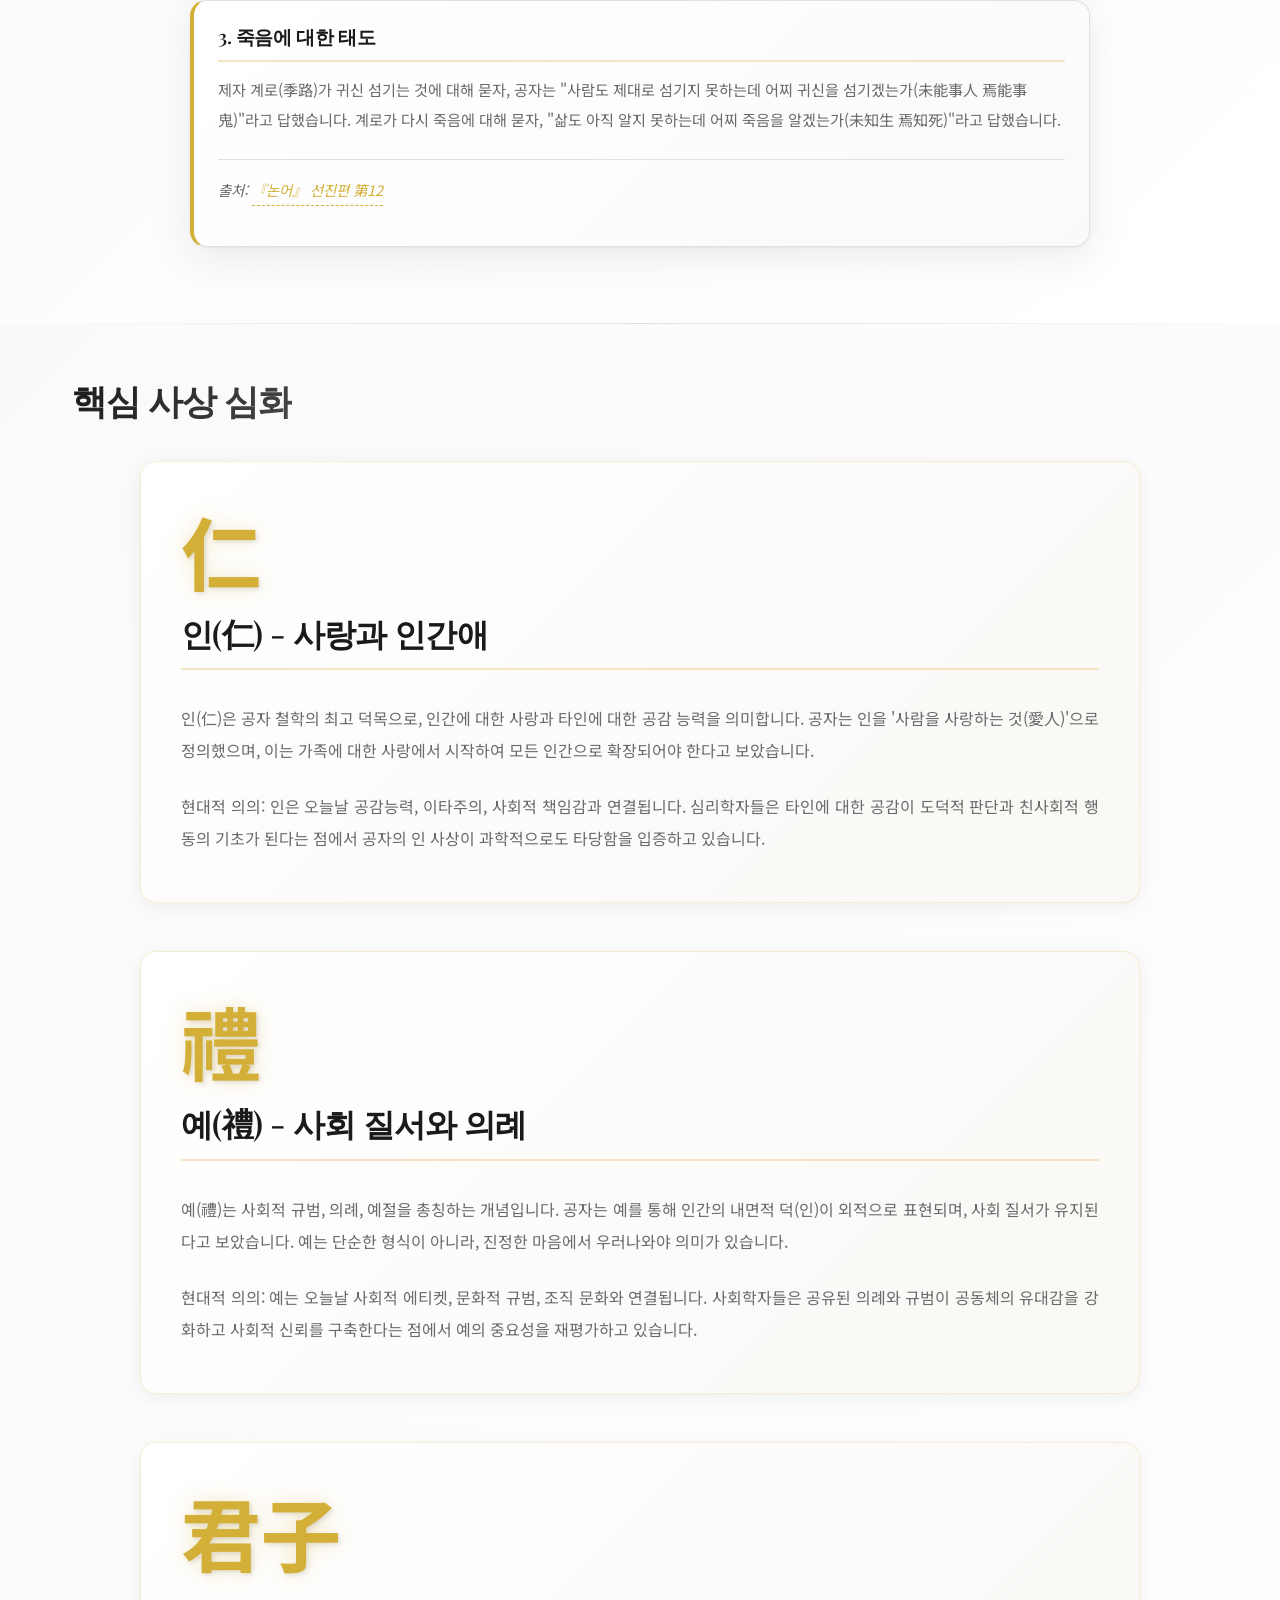
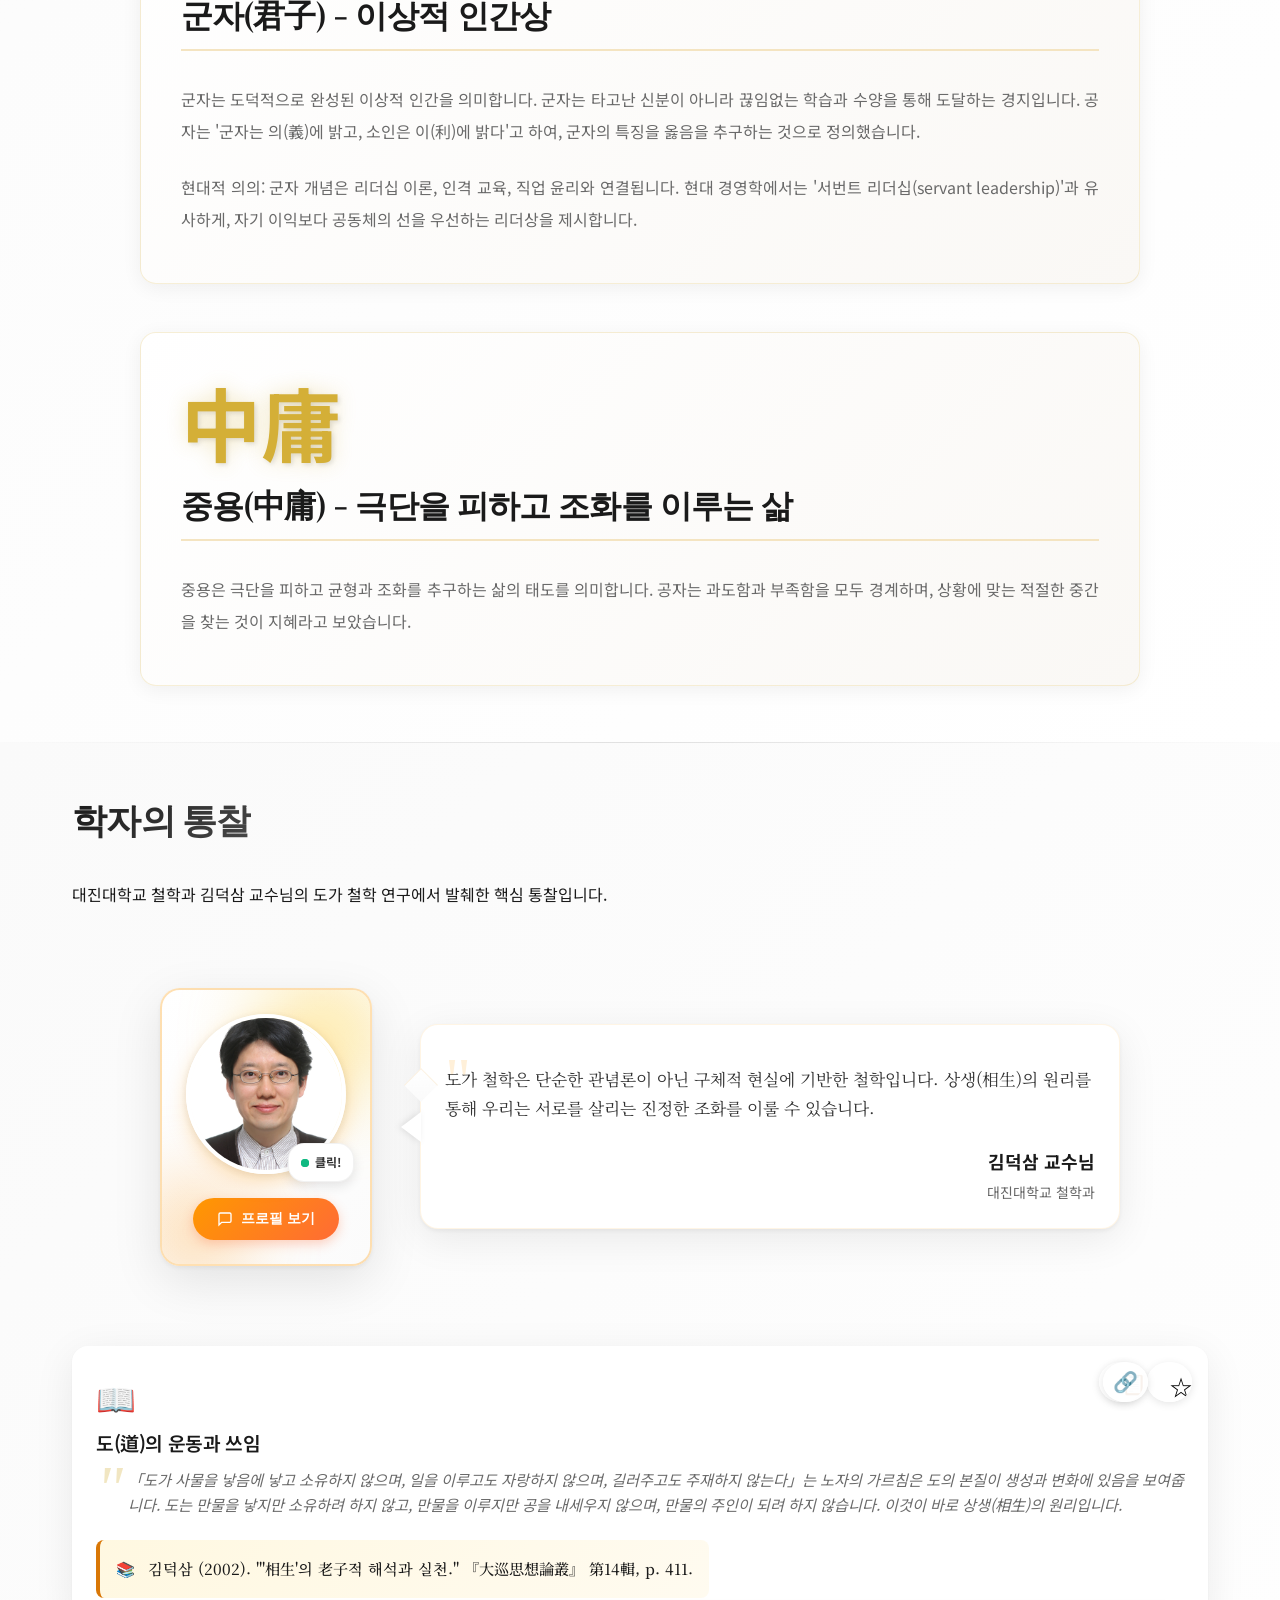
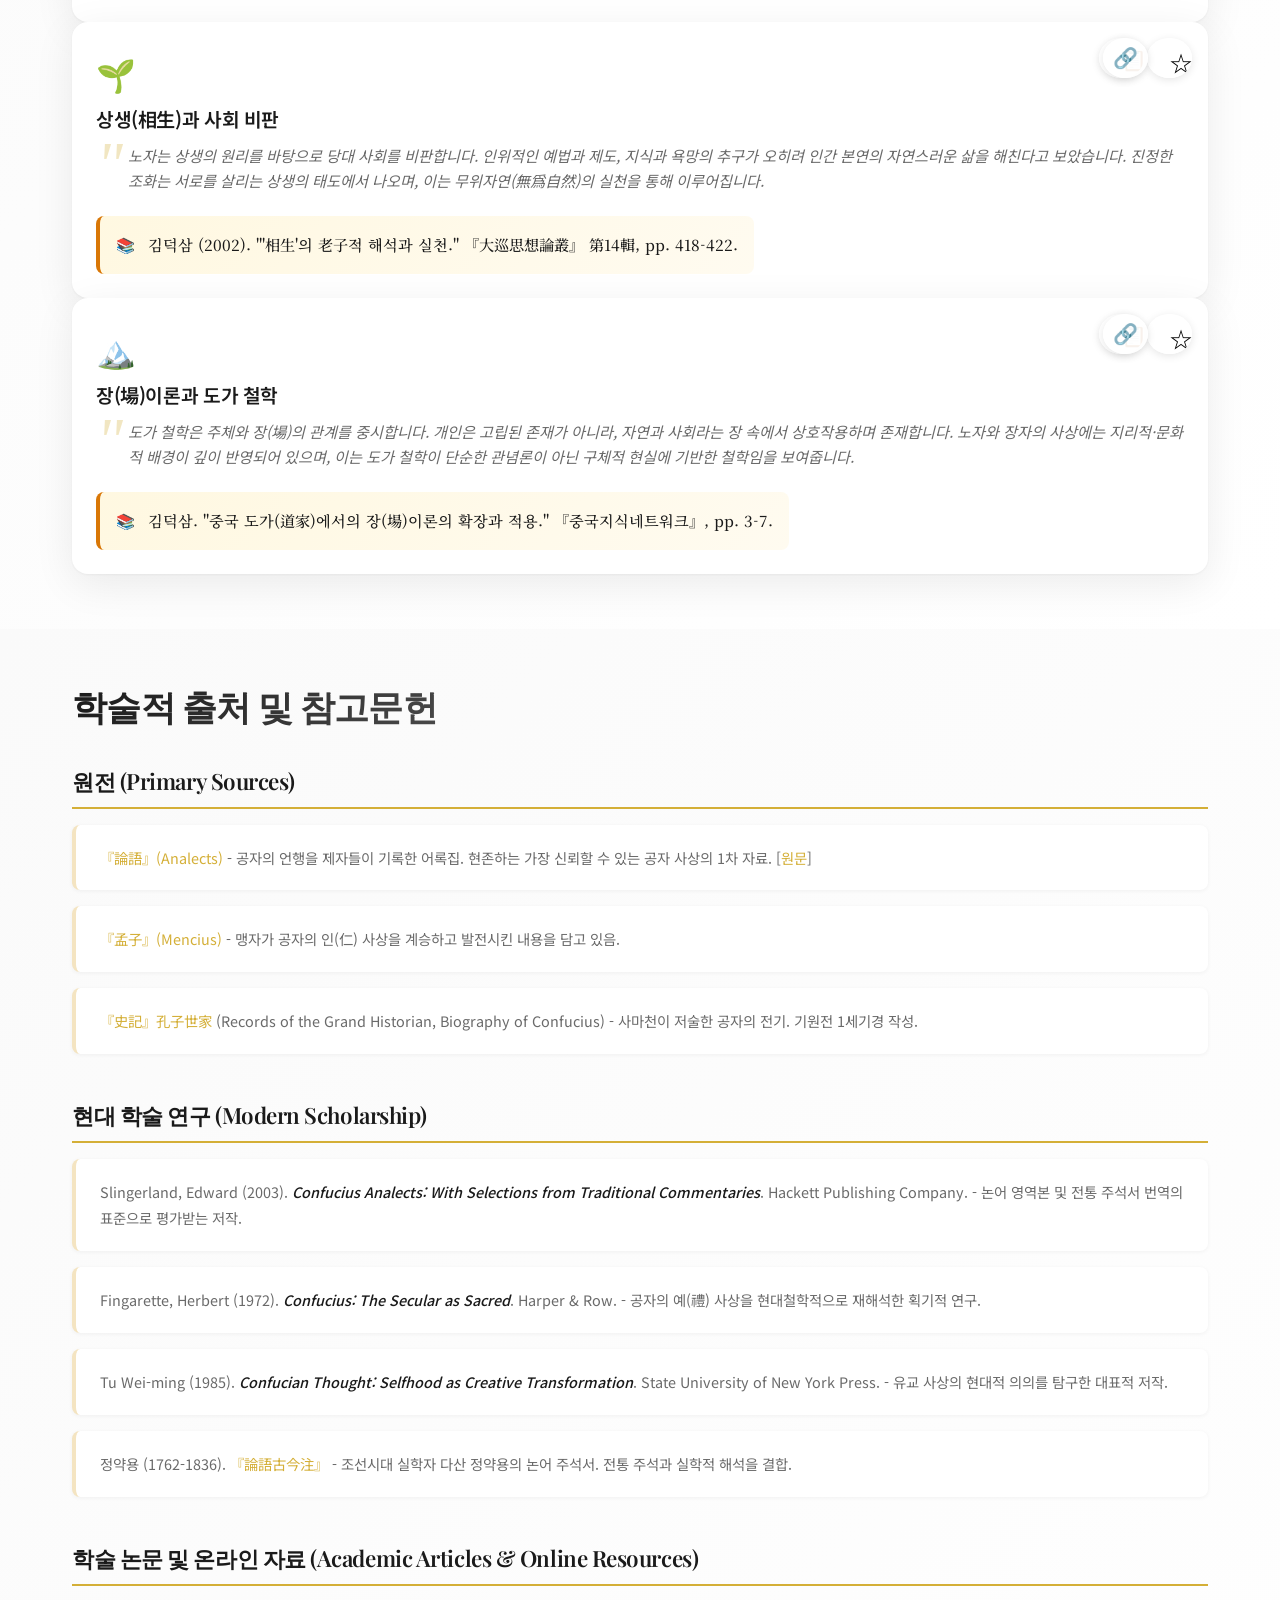
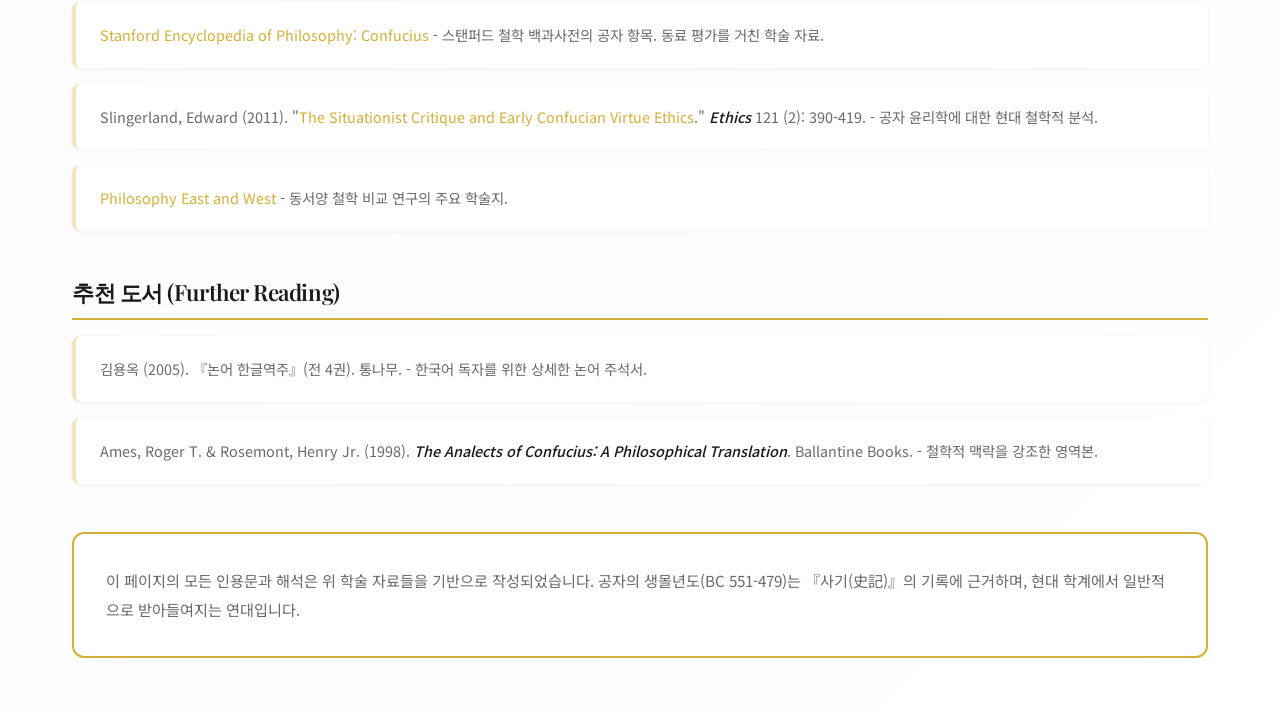
==== commit 1760059b: "Move Prof. Kim Deok-sam's research section from Confucius to Laozi page - Remove professor's Taoist " ====
--- a/index.html
+++ b/index.html
@@ -783,6 +783,591 @@
                         </ul>
                     </div>
 
+                    <div class="reference-category">
+                        <h3 class="ref-category-title">
+                            <span data-ko="학술 논문 및 온라인 자료 (Academic Articles & Online Resources)" data-en="Academic Articles & Online Resources">학술 논문 및 온라인 자료 (Academic Articles & Online Resources)</span>
+                        </h3>
+                        <ul class="reference-list">
+                            <li>
+                                <a href="https://plato.stanford.edu/entries/confucius/" target="_blank" rel="noopener noreferrer">Stanford Encyclopedia of Philosophy: Confucius</a>
+                                <span data-ko=" - 스탠퍼드 철학 백과사전의 공자 항목. 동료 평가를 거친 학술 자료."
+                                      data-en=" - Peer-reviewed academic resource on Confucius from Stanford Encyclopedia of Philosophy.">
+                                     - 스탠퍼드 철학 백과사전의 공자 항목. 동료 평가를 거친 학술 자료.
+                                </span>
+                            </li>
+                            <li>
+                                Slingerland, Edward (2011). "<a href="https://www.tandfonline.com/doi/abs/10.1080/09552367.2011.580920" target="_blank" rel="noopener noreferrer">The Situationist Critique and Early Confucian Virtue Ethics</a>." <em>Ethics</em> 121 (2): 390-419.
+                                <span data-ko=" - 공자 윤리학에 대한 현대 철학적 분석."
+                                      data-en=" - Contemporary philosophical analysis of Confucian ethics.">
+                                     - 공자 윤리학에 대한 현대 철학적 분석.
+                                </span>
+                            </li>
+                            <li>
+                                <a href="https://www.jstor.org/journal/phileastwes" target="_blank" rel="noopener noreferrer">Philosophy East and West</a>
+                                <span data-ko=" - 동서양 철학 비교 연구의 주요 학술지."
+                                      data-en=" - Leading journal for comparative philosophy.">
+                                     - 동서양 철학 비교 연구의 주요 학술지.
+                                </span>
+                            </li>
+                        </ul>
+                    </div>
+
+                    <div class="reference-category">
+                        <h3 class="ref-category-title">
+                            <span data-ko="추천 도서 (Further Reading)" data-en="Further Reading">추천 도서 (Further Reading)</span>
+                        </h3>
+                        <ul class="reference-list">
+                            <li>
+                                <span data-ko="김용옥 (2005). 『논어 한글역주』(전 4권). 통나무. - 한국어 독자를 위한 상세한 논어 주석서."
+                                      data-en="Kim Yong-ok (2005). Korean Annotated Analects (4 vols). - Detailed Korean commentary.">
+                                    김용옥 (2005). 『논어 한글역주』(전 4권). 통나무. - 한국어 독자를 위한 상세한 논어 주석서.
+                                </span>
+                            </li>
+                            <li>
+                                Ames, Roger T. & Rosemont, Henry Jr. (1998). <em>The Analects of Confucius: A Philosophical Translation</em>. Ballantine Books.
+                                <span data-ko=" - 철학적 맥락을 강조한 영역본."
+                                      data-en=" - English translation emphasizing philosophical context.">
+                                     - 철학적 맥락을 강조한 영역본.
+                                </span>
+                            </li>
+                        </ul>
+                    </div>
+
+                    <div class="academic-note">
+                        <p data-ko="이 페이지의 모든 인용문과 해석은 위 학술 자료들을 기반으로 작성되었습니다. 공자의 생몰년도(BC 551-479)는 『사기(史記)』의 기록에 근거하며, 현대 학계에서 일반적으로 받아들여지는 연대입니다."
+                             data-en="All quotations and interpretations on this page are based on the above academic sources. Confucius's dates (551-479 BCE) are based on Records of the Grand Historian and generally accepted by modern scholarship.">
+                            이 페이지의 모든 인용문과 해석은 위 학술 자료들을 기반으로 작성되었습니다. 공자의 생몰년도(BC 551-479)는 『사기(史記)』의 기록에 근거하며, 현대 학계에서 일반적으로 받아들여지는 연대입니다.
+                        </p>
+                    </div>
+                </div>
+            </section>
+
+        </main>
+    </div>
+
+    <!-- 노자 콘텐츠 -->
+    <div id="laozi" class="character-content">
+        <!-- 히어로 섹션 -->
+        <header class="hero-modern hero-laozi">
+            <div class="hero-background">
+                <video autoplay loop muted playsinline class="hero-video" preload="metadata" aria-label="노자 배경 영상">
+                    <source src="videos/laozi-bg.mp4" type="video/mp4">
+                </video>
+                <div class="gradient-overlay"></div>
+            </div>
+            <div class="hero-image-container">
+                <img src="images/laozi.jpg" alt="노자 초상화" class="hero-portrait">
+            </div>
+            <div class="hero-text">
+                <div class="character-badge">老子</div>
+                <h1 class="hero-title">
+                    <span data-ko="노자 (老子)" data-en="Laozi (老子)">노자 (老子)</span>
+                </h1>
+                <p class="hero-subtitle">
+                    <span data-ko="고대 중국의 철학자, 도가(道家)의 창시자"
+                          data-en="Ancient Chinese philosopher, founder of Taoism">
+                        고대 중국의 철학자, 도가(道家)의 창시자
+                    </span>
+                </p>
+                <div class="hero-meta">
+                    <span class="meta-item">
+                        <span data-ko="BC 6세기경" data-en="ca. 6th century BCE">BC 6세기경</span>
+                    </span>
+                    <span class="meta-divider">|</span>
+                    <span class="meta-item">
+                        <span data-ko="성: 이(李), 이름: 이(耳)" data-en="Surname: Li, Name: Er">성: 이(李), 이름: 이(耳)</span>
+                    </span>
+                    <span class="meta-divider">|</span>
+                    <span class="meta-item">
+                        <span data-ko="자: 담(聃)" data-en="Courtesy name: Dan">자: 담(聃)</span>
+                    </span>
+                </div>
+            </div>
+        </header>
+
+        <!-- CTA 섹션 -->
+        <section class="cta-section">
+            <div class="container">
+                <h2 class="cta-title" data-ko="노자 키링으로 도(道)의 지혜를 소장하세요" data-en="Own the Wisdom of Tao with Laozi Keyring">노자 키링으로 도(道)의 지혜를 소장하세요</h2>
+                <p class="cta-subtitle" data-ko="NFC 태그로 언제든 이 페이지에 접속 가능 · 프리미엄 메탈 소재 · 한정판" data-en="NFC Tag for Instant Access · Premium Metal Material · Limited Edition">NFC 태그로 언제든 이 페이지에 접속 가능 · 프리미엄 메탈 소재 · 한정판</p>
+                <div class="cta-buttons">
+                    <a href="purchase.html" class="cta-btn cta-btn-primary">
+                        <span data-ko="구매하기" data-en="Purchase Now">구매하기</span>
+                    </a>
+                    <a href="#product" class="cta-btn cta-btn-secondary">
+                        <span data-ko="제품 상세보기" data-en="View Details">제품 상세보기</span>
+                    </a>
+                </div>
+            </div>
+        </section>
+
+        <!-- 메인 콘텐츠 -->
+        <main class="main-modern">
+
+            <!-- 3D 렌더링 갤러리 -->
+            <section class="section gallery-3d">
+                <div class="container">
+                    <h2 class="section-title">
+                        <span data-ko="문화체험" data-en="Cultural Experience">문화체험</span>
+                    </h2>
+
+                    <div class="gallery-grid">
+                        <div class="gallery-item" data-item="daodejing" onclick="openLaoziEbook()" style="cursor: pointer;">
+                            <div class="gallery-item-image">
+                                <div class="gallery-item-icon">🌊</div>
+                                <span class="gallery-badge" data-ko="문헌" data-en="Text">문헌</span>
+                            </div>
+                            <div class="gallery-item-info">
+                                <h3 class="gallery-item-title" data-ko="도덕경 (道德經)" data-en="Tao Te Ching">도덕경 (道德經)</h3>
+                                <p class="gallery-item-desc" data-ko="노자의 도가 사상을 담은 경전" data-en="Taoist classic containing Laozi's philosophy">노자의 도가 사상을 담은 경전</p>
+                                <p style="font-size: 0.9rem; color: #4a90e2; margin-top: 0.5rem; font-weight: 500;">
+                                    <span data-ko="📖 전자책 보기" data-en="📖 View E-Book">📖 전자책 보기</span>
+                                </p>
+                            </div>
+                        </div>
+
+                        <div class="gallery-item" data-item="yinyang">
+                            <div class="gallery-item-image">
+                                <div class="gallery-item-icon">☯️</div>
+                                <span class="gallery-badge" data-ko="상징" data-en="Symbol">상징</span>
+                            </div>
+                            <div class="gallery-item-info">
+                                <h3 class="gallery-item-title" data-ko="태극 (太極)" data-en="Yin Yang">태극 (太極)</h3>
+                                <p class="gallery-item-desc" data-ko="도가 사상의 핵심 상징, 음양의 조화를 나타냄" data-en="Core symbol of Taoism representing harmony of yin and yang">도가 사상의 핵심 상징, 음양의 조화를 나타냄</p>
+                            </div>
+                        </div>
+
+                        <div class="gallery-item" data-item="daily-wisdom-laozi" onclick="openDailyWisdomGame('laozi')" style="cursor: pointer;">
+                            <div class="gallery-item-image">
+                                <div class="gallery-item-icon">📜</div>
+                                <span class="gallery-badge" data-ko="게임" data-en="Game">게임</span>
+                            </div>
+                            <div class="gallery-item-info">
+                                <h3 class="gallery-item-title" data-ko="오늘의 지혜" data-en="Daily Wisdom">오늘의 지혜</h3>
+                                <p class="gallery-item-desc" data-ko="도덕경에서 무작위로 명언을 뽑아보세요" data-en="Draw a random quote from Tao Te Ching">도덕경에서 무작위로 명언을 뽑아보세요</p>
+                                <p style="font-size: 0.9rem; color: #2563eb; margin-top: 0.5rem; font-weight: 500;">
+                                    <span data-ko="🎲 지혜 뽑기" data-en="🎲 Draw Wisdom">🎲 지혜 뽑기</span>
+                                </p>
+                            </div>
+                        </div>
+
+                        <div class="gallery-item" data-item="tao-symbols" onclick="openTaoSymbolsModal()" style="cursor: pointer;">
+                            <div class="gallery-item-image">
+                                <div class="gallery-item-icon">🌊</div>
+                                <span class="gallery-badge" data-ko="체험" data-en="Experience">체험</span>
+                            </div>
+                            <div class="gallery-item-info">
+                                <h3 class="gallery-item-title" data-ko="道의 상징" data-en="Symbols of Tao">道의 상징</h3>
+                                <p class="gallery-item-desc" data-ko="태극과 물의 흐름을 통해 도를 체험하기" data-en="Experience Tao through Yin Yang and water flow">태극과 물의 흐름을 통해 도를 체험하기</p>
+                                <p style="font-size: 0.9rem; color: #2563eb; margin-top: 0.5rem; font-weight: 500;">
+                                    <span data-ko="👆 상징물 보기" data-en="👆 View Symbol">👆 상징물 보기</span>
+                                </p>
+                            </div>
+                        </div>
+
+                        <div class="gallery-item" data-item="temple">
+                            <div class="gallery-item-image">
+                                <div class="gallery-item-icon">⛩️</div>
+                                <span class="gallery-badge" data-ko="건축" data-en="Architecture">건축</span>
+                            </div>
+                            <div class="gallery-item-info">
+                                <h3 class="gallery-item-title" data-ko="노자묘 (老子廟)" data-en="Laozi Temple">노자묘 (老子廟)</h3>
+                                <p class="gallery-item-desc" data-ko="노자를 기리는 도교 사원, 중국 허난성에 위치" data-en="Taoist temple dedicated to Laozi, located in Henan, China">노자를 기리는 도교 사원, 중국 허난성에 위치</p>
+                            </div>
+                        </div>
+                    </div>
+                </div>
+            </section>
+
+            <!-- 명언 섹션 -->
+            <section class="section quotes-section">
+                <div class="container">
+                    <h2 class="section-title">
+                        <span data-ko="주요 사상과 명언" data-en="Key Philosophy & Quotes">주요 사상과 명언</span>
+                    </h2>
+
+                    <div class="quotes-grid">
+                        <div class="quote-card">
+                            <div class="quote-icon">道</div>
+                            <blockquote class="quote-text">
+                                <p data-ko="도가 도라면 항상된 도가 아니요, 이름이 이름이라면 항상된 이름이 아니다."
+                                   data-en="The Tao that can be told is not the eternal Tao. The name that can be named is not the eternal name.">
+                                    도가 도라면 항상된 도가 아니요, 이름이 이름이라면 항상된 이름이 아니다.
+                                </p>
+                            </blockquote>
+                            <a href="https://ko.wikisource.org/wiki/번역:도덕경#제1장" target="_blank" rel="noopener noreferrer" class="quote-source-link">
+                                <cite class="quote-source" data-ko="도덕경 제1장" data-en="Tao Te Ching, Chapter 1">도덕경 제1장</cite>
+                            </a>
+                        </div>
+
+                        <div class="quote-card">
+                            <div class="quote-icon">水</div>
+                            <blockquote class="quote-text">
+                                <p data-ko="상선약수(上善若水) - 최고의 선은 물과 같다. 물처럼 낮은 곳으로 흐르며 다투지 않되 만물을 이롭게 하라."
+                                   data-en="The highest good is like water. Flow to the lowest place like water, do not contend, yet benefit all things.">
+                                    상선약수(上善若水) - 최고의 선은 물과 같다. 물처럼 낮은 곳으로 흐르며 다투지 않되 만물을 이롭게 하라.
+                                </p>
+                            </blockquote>
+                            <a href="https://www.daodejing.org/8.html" target="_blank" rel="noopener noreferrer" class="quote-source-link">
+                                <cite class="quote-source" data-ko="도덕경 제8장" data-en="Tao Te Ching, Chapter 8">도덕경 제8장</cite>
+                            </a>
+                        </div>
+
+                        <div class="quote-card">
+                            <div class="quote-icon">無</div>
+                            <blockquote class="quote-text">
+                                <p data-ko="도(道)는 항상 무위하되 하지 않음이 없다. 억지로 하지 않는 자연스러운 삶을 찬미한다."
+                                   data-en="The Tao always acts without action, yet nothing is left undone. It praises a natural life without forcing.">
+                                    도(道)는 항상 무위하되 하지 않음이 없다. 억지로 하지 않는 자연스러운 삶을 찬미한다.
+                                </p>
+                            </blockquote>
+                            <a href="https://www.daodejing.org/37.html" target="_blank" rel="noopener noreferrer" class="quote-source-link">
+                                <cite class="quote-source" data-ko="도덕경 제37장" data-en="Tao Te Ching, Chapter 37">도덕경 제37장</cite>
+                            </a>
+                        </div>
+
+                        <div class="quote-card">
+                            <div class="quote-icon">知</div>
+                            <blockquote class="quote-text">
+                                <p data-ko="만족을 아는 자는 욕되지 않는다. 욕심을 줄이는 삶의 지혜를 강조한다."
+                                   data-en="He who knows contentment is not disgraced. Emphasizes the wisdom of reducing desires.">
+                                    만족을 아는 자는 욕되지 않는다. 욕심을 줄이는 삶의 지혜를 강조한다.
+                                </p>
+                            </blockquote>
+                            <a href="https://www.daodejing.org/44.html" target="_blank" rel="noopener noreferrer" class="quote-source-link">
+                                <cite class="quote-source" data-ko="도덕경 제44장" data-en="Tao Te Ching, Chapter 44">도덕경 제44장</cite>
+                            </a>
+                        </div>
+                    </div>
+                </div>
+            </section>
+
+            <!-- 역사적 일화 -->
+            <section class="section anecdotes">
+                <div class="container">
+                    <h2 class="section-title">
+                        <span data-ko="역사적 일화" data-en="Historical Anecdotes">역사적 일화</span>
+                    </h2>
+
+                    <div class="anecdote-list">
+                        <div class="anecdote-item">
+                            <h3 class="anecdote-title">
+                                <span data-ko="1. 노자의 출관(出關)" data-en="1. Laozi's Departure through the Pass">1. 노자의 출관(出關)</span>
+                            </h3>
+                            <div class="anecdote-content">
+                                <p data-ko="세속의 타락을 보고 세상을 떠나며 도덕경을 남기고 떠났다는 전설이 있다. 이는 속세의 초탈과 자연으로의 귀의를 상징한다."
+                                   data-en="Legend has it that witnessing worldly corruption, Laozi left civilization, leaving behind the Tao Te Ching. This symbolizes transcendence of the mundane world and return to nature.">
+                                    세속의 타락을 보고 세상을 떠나며 도덕경을 남기고 떠났다는 전설이 있다. 이는 속세의 초탈과 자연으로의 귀의를 상징한다.
+                                </p>
+                                <p class="anecdote-source">
+                                    <span data-ko="출처: " data-en="Source: ">출처: </span>
+                                    <a href="https://ctext.org/shiji/lao-zi-han-fei-lie-zhuan/zh?utm_source=chatgpt.com" target="_blank" rel="noopener noreferrer">
+                                        <cite data-ko="사기(史記) 노자한비열전(老子韓非列傳)" data-en="Records of the Grand Historian: Biography of Laozi and Han Fei">사기(史記) 노자한비열전(老子韓非列傳)</cite>
+                                    </a>
+                                </p>
+                            </div>
+                        </div>
+
+                        <div class="anecdote-item">
+                            <h3 class="anecdote-title">
+                                <span data-ko="2. 공자와의 만남" data-en="2. Meeting with Confucius">2. 공자와의 만남</span>
+                            </h3>
+                            <div class="anecdote-content">
+                                <p data-ko="공자가 노자를 찾아가 예(禮)를 배우려 하자, 노자는 군자의 허식과 교만을 버려야 한다고 충고했다. 이는 자연스러움이 인위보다 낫다는 도가적 입장을 보여준다."
+                                   data-en="When Confucius visited Laozi to learn about ritual propriety, Laozi advised him to abandon the pretensions and arrogance of the superior man. This shows the Taoist position that naturalness is superior to artificiality.">
+                                    공자가 노자를 찾아가 예(禮)를 배우려 하자, 노자는 군자의 허식과 교만을 버려야 한다고 충고했다. 이는 자연스러움이 인위보다 낫다는 도가적 입장을 보여준다.
+                                </p>
+                                <p class="anecdote-source">
+                                    <span data-ko="출처: " data-en="Source: ">출처: </span>
+                                    <a href="https://db.cyberseodang.or.kr/front/search/contentsLink.do?mId=A&srchIdx=1&srchCondition=3&srchKeyword=%E8%80%81%E5%AD%90%E9%9F%93%E9%9D%9E%E5%88%97%E5%82%B3+%E7%AC%AC%E4%B8%89&srchCbId=&srchBnCode=&srchCodeType=&facetBnName=&facetCbName=&bnCode=jti_3n0401&titleId=C94" target="_blank" rel="noopener noreferrer">
+                                        <cite data-ko="장자(莊子) 천하편(天下篇), 사기(史記) 노자한비열전" data-en="Zhuangzi: All Under Heaven, Records of the Grand Historian: Biography of Laozi and Han Fei">장자(莊子) 천하편(天下篇), 사기(史記) 노자한비열전</cite>
+                                    </a>
+                                </p>
+                            </div>
+                        </div>
+                    </div>
+                </div>
+            </section>
+
+            <!-- 핵심 사상 심화 -->
+            <section class="section philosophy-deep">
+                <div class="container">
+                    <h2 class="section-title">
+                        <span data-ko="핵심 사상 심화" data-en="Core Philosophy in Depth">핵심 사상 심화</span>
+                    </h2>
+
+                    <div class="philosophy-cards">
+                        <div class="philosophy-card">
+                            <div class="card-icon-large">道</div>
+                            <h3 class="card-title-large">
+                                <span data-ko="도(道) - 만물의 근원, 우주의 원리" data-en="Tao (道) - Origin of All Things">도(道) - 만물의 근원, 우주의 원리</span>
+                            </h3>
+                            <div class="card-text-long">
+                                <p data-ko="도(道)는 만물의 근원이자 우주의 근본 원리입니다. 도는 말로 표현할 수 없고 형체도 없지만, 모든 것을 낳고 변화시키는 궁극적 실재입니다."
+                                   data-en="Tao is the origin of all things and the fundamental principle of the universe. Though inexpressible in words and without form, it is the ultimate reality that gives birth to and transforms all things.">
+                                    도(道)는 만물의 근원이자 우주의 근본 원리입니다. 도는 말로 표현할 수 없고 형체도 없지만, 모든 것을 낳고 변화시키는 궁극적 실재입니다.
+                                </p>
+                            </div>
+                        </div>
+
+                        <div class="philosophy-card">
+                            <div class="card-icon-large">無爲</div>
+                            <h3 class="card-title-large">
+                                <span data-ko="무위(無爲) - 인위적인 개입 없이 자연스러움" data-en="Wu Wei (無爲) - Non-Action">무위(無爲) - 인위적인 개입 없이 자연스러움</span>
+                            </h3>
+                            <div class="card-text-long">
+                                <p data-ko="무위(無爲)는 억지로 하지 않음을 의미합니다. 자연의 흐름에 순응하며, 인위적으로 개입하거나 강제하지 않는 것이 진정한 지혜입니다."
+                                   data-en="Wu Wei means non-forcing and non-interference. True wisdom lies in flowing with nature's course without artificial intervention or coercion.">
+                                    무위(無爲)는 억지로 하지 않음을 의미합니다. 자연의 흐름에 순응하며, 인위적으로 개입하거나 강제하지 않는 것이 진정한 지혜입니다.
+                                </p>
+                            </div>
+                        </div>
+
+                        <div class="philosophy-card">
+                            <div class="card-icon-large">自然</div>
+                            <h3 class="card-title-large">
+                                <span data-ko="자연(自然) - 스스로 그러하다" data-en="Ziran (自然) - Spontaneity">자연(自然) - 스스로 그러하다</span>
+                            </h3>
+                            <div class="card-text-long">
+                                <p data-ko="자연(自然)은 '스스로 그러함'을 의미합니다. 외부의 강제나 규범이 아닌, 사물 본래의 성질대로 존재하는 것이 가장 이상적인 상태입니다."
+                                   data-en="Ziran means 'self-so' or spontaneity. The most ideal state is when things exist according to their inherent nature, not by external force or norms.">
+                                    자연(自然)은 '스스로 그러함'을 의미합니다. 외부의 강제나 규범이 아닌, 사물 본래의 성질대로 존재하는 것이 가장 이상적인 상태입니다.
+                                </p>
+                            </div>
+                        </div>
+
+                        <div class="philosophy-card">
+                            <div class="card-icon-large">柔</div>
+                            <h3 class="card-title-large">
+                                <span data-ko="유약승강강(柔弱勝剛強) - 부드러움이 강함을 이긴다" data-en="Softness Overcomes Hardness">유약승강강(柔弱勝剛強) - 부드러움이 강함을 이긴다</span>
+                            </h3>
+                            <div class="card-text-long">
+                                <p data-ko="부드럽고 유연한 것이 딱딱하고 강한 것을 이긴다는 원리입니다. 물처럼 유연하게 적응하는 것이 오히려 강한 힘을 발휘합니다."
+                                   data-en="The principle that softness and flexibility overcome hardness and strength. Like water, adapting flexibly actually exerts greater power.">
+                                    부드럽고 유연한 것이 딱딱하고 강한 것을 이긴다는 원리입니다. 물처럼 유연하게 적응하는 것이 오히려 강한 힘을 발휘합니다.
+                                </p>
+                            </div>
+                        </div>
+                    </div>
+                </div>
+            </section>
+
+            <!-- 학술적 분석 -->
+            <section class="section analysis-section">
+                <div class="container">
+                    <div class="analysis-grid">
+                        <div class="analysis-card">
+                            <h3 class="analysis-title">
+                                <span data-ko="도가 사상의 핵심" data-en="Core of Taoist Philosophy">도가 사상의 핵심</span>
+                            </h3>
+                            <p class="analysis-text" data-ko="노자의 도가 사상은 '도(道)'와 '덕(德)'을 중심으로, 자연의 순리를 따르는 '무위자연(無爲自然)'을 강조합니다. 인위적인 제도와 지식을 비판하며, 단순하고 소박한 삶을 이상으로 삼았습니다."
+                               data-en="Laozi's Taoist philosophy centers on 'Tao' (Way) and 'Te' (Virtue), emphasizing 'wu wei' (non-action) in harmony with nature. It critiques artificial systems and knowledge, advocating for simple and humble living.">
+                                노자의 도가 사상은 '도(道)'와 '덕(德)'을 중심으로, 자연의 순리를 따르는 '무위자연(無爲自然)'을 강조합니다. 인위적인 제도와 지식을 비판하며, 단순하고 소박한 삶을 이상으로 삼았습니다.
+                            </p>
+                        </div>
+
+                        <div class="analysis-card">
+                            <h3 class="analysis-title">
+                                <span data-ko="역사적 영향" data-en="Historical Influence">역사적 영향</span>
+                            </h3>
+                            <p class="analysis-text" data-ko="노자 사상은 중국 도교의 철학적 기반이 되었으며, 동아시아 문화와 예술에 깊은 영향을 미쳤습니다. 서양에서도 '도덕경'은 가장 많이 번역된 고전 중 하나로, 현대 생태철학과 동양 사상 연구의 중요한 텍스트입니다."
+                               data-en="Laozi's thought became the philosophical foundation of Chinese Taoism and profoundly influenced East Asian culture and arts. In the West, the Tao Te Ching is one of the most translated classics and a crucial text for modern ecological philosophy and Eastern thought studies.">
+                                노자 사상은 중국 도교의 철학적 기반이 되었으며, 동아시아 문화와 예술에 깊은 영향을 미쳤습니다. 서양에서도 '도덕경'은 가장 많이 번역된 고전 중 하나로, 현대 생태철학과 동양 사상 연구의 중요한 텍스트입니다.
+                            </p>
+                        </div>
+                    </div>
+                </div>
+            </section>
+
+            <!-- 김덕삼 교수님의 학술적 통찰 -->
+            <section class="section scholar-insights">
+                <div class="container">
+                    <h2 class="section-title">
+                        <span data-ko="학자의 통찰" data-en="Scholar's Insights">학자의 통찰</span>
+                    </h2>
+
+                    <div class="scholar-intro">
+                        <p data-ko="대진대학교 철학과 김덕삼 교수님의 도가 철학 연구에서 발췌한 핵심 통찰입니다."
+                           data-en="Key insights from Professor Kim Deok-sam's research on Taoist philosophy at Daejin University.">
+                            대진대학교 철학과 김덕삼 교수님의 도가 철학 연구에서 발췌한 핵심 통찰입니다.
+                        </p>
+                    </div>
+
+                    <!-- 교수님 프로필 섹션 -->
+                    <div class="professor-profile-section">
+                        <div class="professor-quote-container">
+                            <!-- 교수님 프로필 -->
+                            <div class="professor-profile-card">
+                                <div class="profile-decorations">
+                                    <div class="decoration-circle yellow"></div>
+                                    <div class="decoration-circle orange"></div>
+                                </div>
+                                <div class="profile-image-container" onclick="openProfessorModal()">
+                                    <img src="images/professor-kim-deoksam.jpg" alt="김덕삼 교수님" class="professor-image">
+                                    <div class="status-badge">
+                                        <span class="status-dot"></span>
+                                        <span class="status-text" data-ko="클릭!" data-en="Click!">클릭!</span>
+                                    </div>
+                                    <div class="hover-tooltip">
+                                        <span data-ko="안녕하세요! 반가워요 👋" data-en="Hello! Nice to meet you 👋">안녕하세요! 반가워요 👋</span>
+                                    </div>
+                                </div>
+                                <button class="view-profile-btn" onclick="openProfessorModal()">
+                                    <svg width="16" height="16" viewBox="0 0 24 24" fill="none" stroke="currentColor" stroke-width="2">
+                                        <path d="M21 15a2 2 0 0 1-2 2H7l-4 4V5a2 2 0 0 1 2-2h14a2 2 0 0 1 2 2z"></path>
+                                    </svg>
+                                    <span data-ko="프로필 보기" data-en="View Profile">프로필 보기</span>
+                                </button>
+                            </div>
+
+                            <!-- 인용구 카드 -->
+                            <div class="professor-quote-bubble">
+                                <div class="quote-decoration">"</div>
+                                <p class="professor-main-quote">
+                                    <span data-ko="도가 철학은 단순한 관념론이 아닌 구체적 현실에 기반한 철학입니다. 상생(相生)의 원리를 통해 우리는 서로를 살리는 진정한 조화를 이룰 수 있습니다."
+                                          data-en="Taoist philosophy is not mere idealism but philosophy grounded in concrete reality. Through the principle of mutual generation (相生), we can achieve true harmony that nurtures one another.">
+                                        도가 철학은 단순한 관념론이 아닌 구체적 현실에 기반한 철학입니다. 상생(相生)의 원리를 통해 우리는 서로를 살리는 진정한 조화를 이룰 수 있습니다.
+                                    </span>
+                                </p>
+                                <div class="quote-author-info">
+                                    <span class="author-name" data-ko="김덕삼 교수님" data-en="Prof. Kim Deok-sam">김덕삼 교수님</span>
+                                    <span class="author-title" data-ko="대진대학교 철학과" data-en="Dept. of Philosophy, Daejin University">대진대학교 철학과</span>
+                                </div>
+                                <div class="speech-bubble-tail"></div>
+                            </div>
+                        </div>
+                    </div>
+
+
+                    <!-- 교수님 설명 섹션 -->
+                    <div class="professor-teaching-section">
+                        <div class="teaching-intro-header">
+                            <h3 class="teaching-title">
+                                <span class="title-icon">👨‍🏫</span>
+                                <span data-ko="교수님께서 설명하시는 도가 철학의 핵심" data-en="Professor's Explanation of Core Taoist Philosophy">
+                                    교수님께서 설명하시는 도가 철학의 핵심
+                                </span>
+                            </h3>
+                            <p class="teaching-desc" data-ko="다음은 김덕삼 교수님의 논문에서 발췌한 주요 개념들입니다. 교수님의 깊이 있는 연구를 통해 도가 사상의 현대적 의미를 탐구해보세요."
+                               data-en="The following are key concepts excerpted from Professor Kim Deok-sam's research papers. Explore the modern significance of Taoist thought through his in-depth research.">
+                                다음은 김덕삼 교수님의 논문에서 발췌한 주요 개념들입니다. 교수님의 깊이 있는 연구를 통해 도가 사상의 현대적 의미를 탐구해보세요.
+                            </p>
+                        </div>
+
+                        <div class="teaching-with-quotes-layout">
+                            <div class="quote-cards">
+                        <div class="quote-card">
+                            <div class="quote-icon">📖</div>
+                            <h3 class="quote-title">
+                                <span data-ko="도(道)의 운동과 쓰임" data-en="Movement and Function of Dao">도(道)의 운동과 쓰임</span>
+                            </h3>
+                            <blockquote class="quote-text">
+                                <p data-ko="「도가 사물을 낳음에 낳고 소유하지 않으며, 일을 이루고도 자랑하지 않으며, 길러주고도 주재하지 않는다」는 노자의 가르침은 도의 본질이 생성과 변화에 있음을 보여줍니다. 도는 만물을 낳지만 소유하려 하지 않고, 만물을 이루지만 공을 내세우지 않으며, 만물의 주인이 되려 하지 않습니다. 이것이 바로 상생(相生)의 원리입니다."
+                                   data-en="Laozi's teaching that 'Dao produces things but does not possess them, acts but does not rely on its own ability, leads but does not dominate' reveals that the essence of Dao lies in generation and transformation. Dao gives birth to all things but does not seek to possess them, accomplishes all things but does not boast, and leads without dominating. This is the principle of mutual generation (相生).">
+                                    「도가 사물을 낳음에 낳고 소유하지 않으며, 일을 이루고도 자랑하지 않으며, 길러주고도 주재하지 않는다」는 노자의 가르침은 도의 본질이 생성과 변화에 있음을 보여줍니다. 도는 만물을 낳지만 소유하려 하지 않고, 만물을 이루지만 공을 내세우지 않으며, 만물의 주인이 되려 하지 않습니다. 이것이 바로 상생(相生)의 원리입니다.
+                                </p>
+                            </blockquote>
+                            <p class="quote-source">
+                                <cite>
+                                    <span data-ko="김덕삼 (2002). "'相生'의 老子적 해석과 실천." 『大巡思想論叢』 第14輯, p. 411."
+                                          data-en="Kim, Deok-sam (2002). 'Laozi's Interpretation and Practice of Mutual Generation.' Daesoon Thought Studies Vol. 14, p. 411.">
+                                        김덕삼 (2002). "'相生'의 老子적 해석과 실천." 『大巡思想論叢』 第14輯, p. 411.
+                                    </span>
+                                </cite>
+                            </p>
+                        </div>
+
+                        <div class="quote-card">
+                            <div class="quote-icon">🌱</div>
+                            <h3 class="quote-title">
+                                <span data-ko="상생(相生)과 사회 비판" data-en="Mutual Generation and Social Critique">상생(相生)과 사회 비판</span>
+                            </h3>
+                            <blockquote class="quote-text">
+                                <p data-ko="노자는 상생의 원리를 바탕으로 당대 사회를 비판합니다. 인위적인 예법과 제도, 지식과 욕망의 추구가 오히려 인간 본연의 자연스러운 삶을 해친다고 보았습니다. 진정한 조화는 서로를 살리는 상생의 태도에서 나오며, 이는 무위자연(無爲自然)의 실천을 통해 이루어집니다."
+                                   data-en="Laozi criticizes contemporary society based on the principle of mutual generation. He believed that artificial rites, institutions, and the pursuit of knowledge and desires actually harm humanity's natural way of life. True harmony comes from the attitude of mutual generation that nurtures one another, achieved through the practice of wu wei (non-action in accord with nature).">
+                                    노자는 상생의 원리를 바탕으로 당대 사회를 비판합니다. 인위적인 예법과 제도, 지식과 욕망의 추구가 오히려 인간 본연의 자연스러운 삶을 해친다고 보았습니다. 진정한 조화는 서로를 살리는 상생의 태도에서 나오며, 이는 무위자연(無爲自然)의 실천을 통해 이루어집니다.
+                                </p>
+                            </blockquote>
+                            <p class="quote-source">
+                                <cite>
+                                    <span data-ko="김덕삼 (2002). "'相生'의 老子적 해석과 실천." 『大巡思想論叢』 第14輯, pp. 418-422."
+                                          data-en="Kim, Deok-sam (2002). 'Laozi's Interpretation and Practice of Mutual Generation.' Daesoon Thought Studies Vol. 14, pp. 418-422.">
+                                        김덕삼 (2002). "'相生'의 老子적 해석과 실천." 『大巡思想論叢』 第14輯, pp. 418-422.
+                                    </span>
+                                </cite>
+                            </p>
+                        </div>
+
+                        <div class="quote-card">
+                            <div class="quote-icon">🏔️</div>
+                            <h3 class="quote-title">
+                                <span data-ko="장(場)이론과 도가 철학" data-en="Field Theory and Taoist Philosophy">장(場)이론과 도가 철학</span>
+                            </h3>
+                            <blockquote class="quote-text">
+                                <p data-ko="도가 철학은 주체와 장(場)의 관계를 중시합니다. 개인은 고립된 존재가 아니라, 자연과 사회라는 장 속에서 상호작용하며 존재합니다. 노자와 장자의 사상에는 지리적·문화적 배경이 깊이 반영되어 있으며, 이는 도가 철학이 단순한 관념론이 아닌 구체적 현실에 기반한 철학임을 보여줍니다."
+                                   data-en="Taoist philosophy emphasizes the relationship between subject and field. An individual is not an isolated being but exists through interaction within the field of nature and society. The geographical and cultural background is deeply reflected in the thought of Laozi and Zhuangzi, showing that Taoist philosophy is not mere idealism but philosophy grounded in concrete reality.">
+                                    도가 철학은 주체와 장(場)의 관계를 중시합니다. 개인은 고립된 존재가 아니라, 자연과 사회라는 장 속에서 상호작용하며 존재합니다. 노자와 장자의 사상에는 지리적·문화적 배경이 깊이 반영되어 있으며, 이는 도가 철학이 단순한 관념론이 아닌 구체적 현실에 기반한 철학임을 보여줍니다.
+                                </p>
+                            </blockquote>
+                            <p class="quote-source">
+                                <cite>
+                                    <span data-ko="김덕삼. "중국 도가(道家)에서의 장(場)이론의 확장과 적용." 『중국지식네트워크』, pp. 3-7."
+                                          data-en="Kim, Deok-sam. 'Expansion and Application of Field Theory in Chinese Taoism.' China Knowledge Network, pp. 3-7.">
+                                        김덕삼. "중국 도가(道家)에서의 장(場)이론의 확장과 적용." 『중국지식네트워크』, pp. 3-7.
+                                    </span>
+                                </cite>
+                            </p>
+                        </div>
+                    </div>
+
+                    <div class="teaching-image-container">
+                        <video 
+                            src="images/professor-kim-teaching.mp4"
+                            class="professor-teaching-video"
+                            autoplay 
+                            loop 
+                            muted 
+                            playsinline
+                            poster="images/professor-kim-teaching-poster.jpg"
+                            aria-label="김덕삼 교수님 강의 모습">
+                        </video>
+                        <div class="pointer-decoration"></div>
+                    </div>
+                </div>
+                </div>
+            </section>
+
+
+            <!-- 학술적 출처 -->
+            <section class="section references">
+                <div class="container">
+                    <h2 class="section-title">
+                        <span data-ko="학술적 출처 및 참고문헌" data-en="Academic Sources & References">학술적 출처 및 참고문헌</span>
+                    </h2>
+
+                    <div class="reference-category">
+                        <h3 class="ref-category-title">
+                            <span data-ko="원전 (Primary Sources)" data-en="Primary Sources">원전 (Primary Sources)</span>
+                        </h3>
+                        <ul class="reference-list">
+                            <li>
+                                <a href="https://ko.wikisource.org/wiki/번역:도덕경" target="_blank" rel="noopener noreferrer">『道德經』(Tao Te Ching)</a>
+                                <span data-ko=" - 노자의 사상을 담은 도가의 핵심 경전. 81장으로 구성. 왕필본(王弼本)과 백서본(帛書本) 등 여러 판본이 존재."
+                                      data-en=" - Core Taoist text containing Laozi's philosophy. Multiple versions exist including Wang Bi edition and silk manuscripts.">
+                                     - 노자의 사상을 담은 도가의 핵심 경전. 81장으로 구성. 왕필본(王弼本)과 백서본(帛書本) 등 여러 판본이 존재.
+                                </span>
+                                [<a href="https://ctext.org/dao-de-jing" target="_blank" rel="noopener noreferrer">원문</a>]
+                            </li>
+                            <li>
+                                <a href="https://ctext.org/shiji/lao-zi-han-fei-lie-zhuan" target="_blank" rel="noopener noreferrer">『史記』老子韓非列傳</a>
+                                <span data-ko=" (Records of the Grand Historian, Biography of Laozi) - 사마천이 저술한 노자의 전기."
+                                      data-en=" (Records of the Grand Historian, Biography of Laozi) - Sima Qian's biography of Laozi.">
+                                     (Records of the Grand Historian, Biography of Laozi) - 사마천이 저술한 노자의 전기.
+                                </span>
+                            </li>
+                        </ul>
+                    </div>
+
                     <div class="reference-category kim-duksam-section">
                         <h3 class="ref-category-title">
                             <span data-ko="김덕삼 교수님의 도가 철학 연구 (Prof. Kim Deok-sam's Research on Taoist Philosophy)" data-en="Prof. Kim Deok-sam's Research on Taoist Philosophy">김덕삼 교수님의 도가 철학 연구 (Prof. Kim Deok-sam's Research on Taoist Philosophy)</span>
@@ -848,591 +1433,6 @@
 
                     <div class="reference-category">
                         <h3 class="ref-category-title">
-                            <span data-ko="학술 논문 및 온라인 자료 (Academic Articles & Online Resources)" data-en="Academic Articles & Online Resources">학술 논문 및 온라인 자료 (Academic Articles & Online Resources)</span>
-                        </h3>
-                        <ul class="reference-list">
-                            <li>
-                                <a href="https://plato.stanford.edu/entries/confucius/" target="_blank" rel="noopener noreferrer">Stanford Encyclopedia of Philosophy: Confucius</a>
-                                <span data-ko=" - 스탠퍼드 철학 백과사전의 공자 항목. 동료 평가를 거친 학술 자료."
-                                      data-en=" - Peer-reviewed academic resource on Confucius from Stanford Encyclopedia of Philosophy.">
-                                     - 스탠퍼드 철학 백과사전의 공자 항목. 동료 평가를 거친 학술 자료.
-                                </span>
-                            </li>
-                            <li>
-                                Slingerland, Edward (2011). "<a href="https://www.tandfonline.com/doi/abs/10.1080/09552367.2011.580920" target="_blank" rel="noopener noreferrer">The Situationist Critique and Early Confucian Virtue Ethics</a>." <em>Ethics</em> 121 (2): 390-419.
-                                <span data-ko=" - 공자 윤리학에 대한 현대 철학적 분석."
-                                      data-en=" - Contemporary philosophical analysis of Confucian ethics.">
-                                     - 공자 윤리학에 대한 현대 철학적 분석.
-                                </span>
-                            </li>
-                            <li>
-                                <a href="https://www.jstor.org/journal/phileastwes" target="_blank" rel="noopener noreferrer">Philosophy East and West</a>
-                                <span data-ko=" - 동서양 철학 비교 연구의 주요 학술지."
-                                      data-en=" - Leading journal for comparative philosophy.">
-                                     - 동서양 철학 비교 연구의 주요 학술지.
-                                </span>
-                            </li>
-                        </ul>
-                    </div>
-
-                    <div class="reference-category">
-                        <h3 class="ref-category-title">
-                            <span data-ko="추천 도서 (Further Reading)" data-en="Further Reading">추천 도서 (Further Reading)</span>
-                        </h3>
-                        <ul class="reference-list">
-                            <li>
-                                <span data-ko="김용옥 (2005). 『논어 한글역주』(전 4권). 통나무. - 한국어 독자를 위한 상세한 논어 주석서."
-                                      data-en="Kim Yong-ok (2005). Korean Annotated Analects (4 vols). - Detailed Korean commentary.">
-                                    김용옥 (2005). 『논어 한글역주』(전 4권). 통나무. - 한국어 독자를 위한 상세한 논어 주석서.
-                                </span>
-                            </li>
-                            <li>
-                                Ames, Roger T. & Rosemont, Henry Jr. (1998). <em>The Analects of Confucius: A Philosophical Translation</em>. Ballantine Books.
-                                <span data-ko=" - 철학적 맥락을 강조한 영역본."
-                                      data-en=" - English translation emphasizing philosophical context.">
-                                     - 철학적 맥락을 강조한 영역본.
-                                </span>
-                            </li>
-                        </ul>
-                    </div>
-
-                    <div class="academic-note">
-                        <p data-ko="이 페이지의 모든 인용문과 해석은 위 학술 자료들을 기반으로 작성되었습니다. 공자의 생몰년도(BC 551-479)는 『사기(史記)』의 기록에 근거하며, 현대 학계에서 일반적으로 받아들여지는 연대입니다."
-                             data-en="All quotations and interpretations on this page are based on the above academic sources. Confucius's dates (551-479 BCE) are based on Records of the Grand Historian and generally accepted by modern scholarship.">
-                            이 페이지의 모든 인용문과 해석은 위 학술 자료들을 기반으로 작성되었습니다. 공자의 생몰년도(BC 551-479)는 『사기(史記)』의 기록에 근거하며, 현대 학계에서 일반적으로 받아들여지는 연대입니다.
-                        </p>
-                    </div>
-                </div>
-            </section>
-
-        </main>
-    </div>
-
-    <!-- 노자 콘텐츠 -->
-    <div id="laozi" class="character-content">
-        <!-- 히어로 섹션 -->
-        <header class="hero-modern hero-laozi">
-            <div class="hero-background">
-                <video autoplay loop muted playsinline class="hero-video" preload="metadata" aria-label="노자 배경 영상">
-                    <source src="videos/laozi-bg.mp4" type="video/mp4">
-                </video>
-                <div class="gradient-overlay"></div>
-            </div>
-            <div class="hero-image-container">
-                <img src="images/laozi.jpg" alt="노자 초상화" class="hero-portrait">
-            </div>
-            <div class="hero-text">
-                <div class="character-badge">老子</div>
-                <h1 class="hero-title">
-                    <span data-ko="노자 (老子)" data-en="Laozi (老子)">노자 (老子)</span>
-                </h1>
-                <p class="hero-subtitle">
-                    <span data-ko="고대 중국의 철학자, 도가(道家)의 창시자"
-                          data-en="Ancient Chinese philosopher, founder of Taoism">
-                        고대 중국의 철학자, 도가(道家)의 창시자
-                    </span>
-                </p>
-                <div class="hero-meta">
-                    <span class="meta-item">
-                        <span data-ko="BC 6세기경" data-en="ca. 6th century BCE">BC 6세기경</span>
-                    </span>
-                    <span class="meta-divider">|</span>
-                    <span class="meta-item">
-                        <span data-ko="성: 이(李), 이름: 이(耳)" data-en="Surname: Li, Name: Er">성: 이(李), 이름: 이(耳)</span>
-                    </span>
-                    <span class="meta-divider">|</span>
-                    <span class="meta-item">
-                        <span data-ko="자: 담(聃)" data-en="Courtesy name: Dan">자: 담(聃)</span>
-                    </span>
-                </div>
-            </div>
-        </header>
-
-        <!-- CTA 섹션 -->
-        <section class="cta-section">
-            <div class="container">
-                <h2 class="cta-title" data-ko="노자 키링으로 도(道)의 지혜를 소장하세요" data-en="Own the Wisdom of Tao with Laozi Keyring">노자 키링으로 도(道)의 지혜를 소장하세요</h2>
-                <p class="cta-subtitle" data-ko="NFC 태그로 언제든 이 페이지에 접속 가능 · 프리미엄 메탈 소재 · 한정판" data-en="NFC Tag for Instant Access · Premium Metal Material · Limited Edition">NFC 태그로 언제든 이 페이지에 접속 가능 · 프리미엄 메탈 소재 · 한정판</p>
-                <div class="cta-buttons">
-                    <a href="purchase.html" class="cta-btn cta-btn-primary">
-                        <span data-ko="구매하기" data-en="Purchase Now">구매하기</span>
-                    </a>
-                    <a href="#product" class="cta-btn cta-btn-secondary">
-                        <span data-ko="제품 상세보기" data-en="View Details">제품 상세보기</span>
-                    </a>
-                </div>
-            </div>
-        </section>
-
-        <!-- 메인 콘텐츠 -->
-        <main class="main-modern">
-
-            <!-- 3D 렌더링 갤러리 -->
-            <section class="section gallery-3d">
-                <div class="container">
-                    <h2 class="section-title">
-                        <span data-ko="문화체험" data-en="Cultural Experience">문화체험</span>
-                    </h2>
-
-                    <div class="gallery-grid">
-                        <div class="gallery-item" data-item="daodejing" onclick="openLaoziEbook()" style="cursor: pointer;">
-                            <div class="gallery-item-image">
-                                <div class="gallery-item-icon">🌊</div>
-                                <span class="gallery-badge" data-ko="문헌" data-en="Text">문헌</span>
-                            </div>
-                            <div class="gallery-item-info">
-                                <h3 class="gallery-item-title" data-ko="도덕경 (道德經)" data-en="Tao Te Ching">도덕경 (道德經)</h3>
-                                <p class="gallery-item-desc" data-ko="노자의 도가 사상을 담은 경전" data-en="Taoist classic containing Laozi's philosophy">노자의 도가 사상을 담은 경전</p>
-                                <p style="font-size: 0.9rem; color: #4a90e2; margin-top: 0.5rem; font-weight: 500;">
-                                    <span data-ko="📖 전자책 보기" data-en="📖 View E-Book">📖 전자책 보기</span>
-                                </p>
-                            </div>
-                        </div>
-
-                        <div class="gallery-item" data-item="yinyang">
-                            <div class="gallery-item-image">
-                                <div class="gallery-item-icon">☯️</div>
-                                <span class="gallery-badge" data-ko="상징" data-en="Symbol">상징</span>
-                            </div>
-                            <div class="gallery-item-info">
-                                <h3 class="gallery-item-title" data-ko="태극 (太極)" data-en="Yin Yang">태극 (太極)</h3>
-                                <p class="gallery-item-desc" data-ko="도가 사상의 핵심 상징, 음양의 조화를 나타냄" data-en="Core symbol of Taoism representing harmony of yin and yang">도가 사상의 핵심 상징, 음양의 조화를 나타냄</p>
-                            </div>
-                        </div>
-
-                        <div class="gallery-item" data-item="daily-wisdom-laozi" onclick="openDailyWisdomGame('laozi')" style="cursor: pointer;">
-                            <div class="gallery-item-image">
-                                <div class="gallery-item-icon">📜</div>
-                                <span class="gallery-badge" data-ko="게임" data-en="Game">게임</span>
-                            </div>
-                            <div class="gallery-item-info">
-                                <h3 class="gallery-item-title" data-ko="오늘의 지혜" data-en="Daily Wisdom">오늘의 지혜</h3>
-                                <p class="gallery-item-desc" data-ko="도덕경에서 무작위로 명언을 뽑아보세요" data-en="Draw a random quote from Tao Te Ching">도덕경에서 무작위로 명언을 뽑아보세요</p>
-                                <p style="font-size: 0.9rem; color: #2563eb; margin-top: 0.5rem; font-weight: 500;">
-                                    <span data-ko="🎲 지혜 뽑기" data-en="🎲 Draw Wisdom">🎲 지혜 뽑기</span>
-                                </p>
-                            </div>
-                        </div>
-
-                        <div class="gallery-item" data-item="tao-symbols" onclick="openTaoSymbolsModal()" style="cursor: pointer;">
-                            <div class="gallery-item-image">
-                                <div class="gallery-item-icon">🌊</div>
-                                <span class="gallery-badge" data-ko="체험" data-en="Experience">체험</span>
-                            </div>
-                            <div class="gallery-item-info">
-                                <h3 class="gallery-item-title" data-ko="道의 상징" data-en="Symbols of Tao">道의 상징</h3>
-                                <p class="gallery-item-desc" data-ko="태극과 물의 흐름을 통해 도를 체험하기" data-en="Experience Tao through Yin Yang and water flow">태극과 물의 흐름을 통해 도를 체험하기</p>
-                                <p style="font-size: 0.9rem; color: #2563eb; margin-top: 0.5rem; font-weight: 500;">
-                                    <span data-ko="👆 상징물 보기" data-en="👆 View Symbol">👆 상징물 보기</span>
-                                </p>
-                            </div>
-                        </div>
-
-                        <div class="gallery-item" data-item="temple">
-                            <div class="gallery-item-image">
-                                <div class="gallery-item-icon">⛩️</div>
-                                <span class="gallery-badge" data-ko="건축" data-en="Architecture">건축</span>
-                            </div>
-                            <div class="gallery-item-info">
-                                <h3 class="gallery-item-title" data-ko="노자묘 (老子廟)" data-en="Laozi Temple">노자묘 (老子廟)</h3>
-                                <p class="gallery-item-desc" data-ko="노자를 기리는 도교 사원, 중국 허난성에 위치" data-en="Taoist temple dedicated to Laozi, located in Henan, China">노자를 기리는 도교 사원, 중국 허난성에 위치</p>
-                            </div>
-                        </div>
-                    </div>
-                </div>
-            </section>
-
-            <!-- 명언 섹션 -->
-            <section class="section quotes-section">
-                <div class="container">
-                    <h2 class="section-title">
-                        <span data-ko="주요 사상과 명언" data-en="Key Philosophy & Quotes">주요 사상과 명언</span>
-                    </h2>
-
-                    <div class="quotes-grid">
-                        <div class="quote-card">
-                            <div class="quote-icon">道</div>
-                            <blockquote class="quote-text">
-                                <p data-ko="도가 도라면 항상된 도가 아니요, 이름이 이름이라면 항상된 이름이 아니다."
-                                   data-en="The Tao that can be told is not the eternal Tao. The name that can be named is not the eternal name.">
-                                    도가 도라면 항상된 도가 아니요, 이름이 이름이라면 항상된 이름이 아니다.
-                                </p>
-                            </blockquote>
-                            <a href="https://ko.wikisource.org/wiki/번역:도덕경#제1장" target="_blank" rel="noopener noreferrer" class="quote-source-link">
-                                <cite class="quote-source" data-ko="도덕경 제1장" data-en="Tao Te Ching, Chapter 1">도덕경 제1장</cite>
-                            </a>
-                        </div>
-
-                        <div class="quote-card">
-                            <div class="quote-icon">水</div>
-                            <blockquote class="quote-text">
-                                <p data-ko="상선약수(上善若水) - 최고의 선은 물과 같다. 물처럼 낮은 곳으로 흐르며 다투지 않되 만물을 이롭게 하라."
-                                   data-en="The highest good is like water. Flow to the lowest place like water, do not contend, yet benefit all things.">
-                                    상선약수(上善若水) - 최고의 선은 물과 같다. 물처럼 낮은 곳으로 흐르며 다투지 않되 만물을 이롭게 하라.
-                                </p>
-                            </blockquote>
-                            <a href="https://www.daodejing.org/8.html" target="_blank" rel="noopener noreferrer" class="quote-source-link">
-                                <cite class="quote-source" data-ko="도덕경 제8장" data-en="Tao Te Ching, Chapter 8">도덕경 제8장</cite>
-                            </a>
-                        </div>
-
-                        <div class="quote-card">
-                            <div class="quote-icon">無</div>
-                            <blockquote class="quote-text">
-                                <p data-ko="도(道)는 항상 무위하되 하지 않음이 없다. 억지로 하지 않는 자연스러운 삶을 찬미한다."
-                                   data-en="The Tao always acts without action, yet nothing is left undone. It praises a natural life without forcing.">
-                                    도(道)는 항상 무위하되 하지 않음이 없다. 억지로 하지 않는 자연스러운 삶을 찬미한다.
-                                </p>
-                            </blockquote>
-                            <a href="https://www.daodejing.org/37.html" target="_blank" rel="noopener noreferrer" class="quote-source-link">
-                                <cite class="quote-source" data-ko="도덕경 제37장" data-en="Tao Te Ching, Chapter 37">도덕경 제37장</cite>
-                            </a>
-                        </div>
-
-                        <div class="quote-card">
-                            <div class="quote-icon">知</div>
-                            <blockquote class="quote-text">
-                                <p data-ko="만족을 아는 자는 욕되지 않는다. 욕심을 줄이는 삶의 지혜를 강조한다."
-                                   data-en="He who knows contentment is not disgraced. Emphasizes the wisdom of reducing desires.">
-                                    만족을 아는 자는 욕되지 않는다. 욕심을 줄이는 삶의 지혜를 강조한다.
-                                </p>
-                            </blockquote>
-                            <a href="https://www.daodejing.org/44.html" target="_blank" rel="noopener noreferrer" class="quote-source-link">
-                                <cite class="quote-source" data-ko="도덕경 제44장" data-en="Tao Te Ching, Chapter 44">도덕경 제44장</cite>
-                            </a>
-                        </div>
-                    </div>
-                </div>
-            </section>
-
-            <!-- 역사적 일화 -->
-            <section class="section anecdotes">
-                <div class="container">
-                    <h2 class="section-title">
-                        <span data-ko="역사적 일화" data-en="Historical Anecdotes">역사적 일화</span>
-                    </h2>
-
-                    <div class="anecdote-list">
-                        <div class="anecdote-item">
-                            <h3 class="anecdote-title">
-                                <span data-ko="1. 노자의 출관(出關)" data-en="1. Laozi's Departure through the Pass">1. 노자의 출관(出關)</span>
-                            </h3>
-                            <div class="anecdote-content">
-                                <p data-ko="세속의 타락을 보고 세상을 떠나며 도덕경을 남기고 떠났다는 전설이 있다. 이는 속세의 초탈과 자연으로의 귀의를 상징한다."
-                                   data-en="Legend has it that witnessing worldly corruption, Laozi left civilization, leaving behind the Tao Te Ching. This symbolizes transcendence of the mundane world and return to nature.">
-                                    세속의 타락을 보고 세상을 떠나며 도덕경을 남기고 떠났다는 전설이 있다. 이는 속세의 초탈과 자연으로의 귀의를 상징한다.
-                                </p>
-                                <p class="anecdote-source">
-                                    <span data-ko="출처: " data-en="Source: ">출처: </span>
-                                    <a href="https://ctext.org/shiji/lao-zi-han-fei-lie-zhuan/zh?utm_source=chatgpt.com" target="_blank" rel="noopener noreferrer">
-                                        <cite data-ko="사기(史記) 노자한비열전(老子韓非列傳)" data-en="Records of the Grand Historian: Biography of Laozi and Han Fei">사기(史記) 노자한비열전(老子韓非列傳)</cite>
-                                    </a>
-                                </p>
-                            </div>
-                        </div>
-
-                        <div class="anecdote-item">
-                            <h3 class="anecdote-title">
-                                <span data-ko="2. 공자와의 만남" data-en="2. Meeting with Confucius">2. 공자와의 만남</span>
-                            </h3>
-                            <div class="anecdote-content">
-                                <p data-ko="공자가 노자를 찾아가 예(禮)를 배우려 하자, 노자는 군자의 허식과 교만을 버려야 한다고 충고했다. 이는 자연스러움이 인위보다 낫다는 도가적 입장을 보여준다."
-                                   data-en="When Confucius visited Laozi to learn about ritual propriety, Laozi advised him to abandon the pretensions and arrogance of the superior man. This shows the Taoist position that naturalness is superior to artificiality.">
-                                    공자가 노자를 찾아가 예(禮)를 배우려 하자, 노자는 군자의 허식과 교만을 버려야 한다고 충고했다. 이는 자연스러움이 인위보다 낫다는 도가적 입장을 보여준다.
-                                </p>
-                                <p class="anecdote-source">
-                                    <span data-ko="출처: " data-en="Source: ">출처: </span>
-                                    <a href="https://db.cyberseodang.or.kr/front/search/contentsLink.do?mId=A&srchIdx=1&srchCondition=3&srchKeyword=%E8%80%81%E5%AD%90%E9%9F%93%E9%9D%9E%E5%88%97%E5%82%B3+%E7%AC%AC%E4%B8%89&srchCbId=&srchBnCode=&srchCodeType=&facetBnName=&facetCbName=&bnCode=jti_3n0401&titleId=C94" target="_blank" rel="noopener noreferrer">
-                                        <cite data-ko="장자(莊子) 천하편(天下篇), 사기(史記) 노자한비열전" data-en="Zhuangzi: All Under Heaven, Records of the Grand Historian: Biography of Laozi and Han Fei">장자(莊子) 천하편(天下篇), 사기(史記) 노자한비열전</cite>
-                                    </a>
-                                </p>
-                            </div>
-                        </div>
-                    </div>
-                </div>
-            </section>
-
-            <!-- 핵심 사상 심화 -->
-            <section class="section philosophy-deep">
-                <div class="container">
-                    <h2 class="section-title">
-                        <span data-ko="핵심 사상 심화" data-en="Core Philosophy in Depth">핵심 사상 심화</span>
-                    </h2>
-
-                    <div class="philosophy-cards">
-                        <div class="philosophy-card">
-                            <div class="card-icon-large">道</div>
-                            <h3 class="card-title-large">
-                                <span data-ko="도(道) - 만물의 근원, 우주의 원리" data-en="Tao (道) - Origin of All Things">도(道) - 만물의 근원, 우주의 원리</span>
-                            </h3>
-                            <div class="card-text-long">
-                                <p data-ko="도(道)는 만물의 근원이자 우주의 근본 원리입니다. 도는 말로 표현할 수 없고 형체도 없지만, 모든 것을 낳고 변화시키는 궁극적 실재입니다."
-                                   data-en="Tao is the origin of all things and the fundamental principle of the universe. Though inexpressible in words and without form, it is the ultimate reality that gives birth to and transforms all things.">
-                                    도(道)는 만물의 근원이자 우주의 근본 원리입니다. 도는 말로 표현할 수 없고 형체도 없지만, 모든 것을 낳고 변화시키는 궁극적 실재입니다.
-                                </p>
-                            </div>
-                        </div>
-
-                        <div class="philosophy-card">
-                            <div class="card-icon-large">無爲</div>
-                            <h3 class="card-title-large">
-                                <span data-ko="무위(無爲) - 인위적인 개입 없이 자연스러움" data-en="Wu Wei (無爲) - Non-Action">무위(無爲) - 인위적인 개입 없이 자연스러움</span>
-                            </h3>
-                            <div class="card-text-long">
-                                <p data-ko="무위(無爲)는 억지로 하지 않음을 의미합니다. 자연의 흐름에 순응하며, 인위적으로 개입하거나 강제하지 않는 것이 진정한 지혜입니다."
-                                   data-en="Wu Wei means non-forcing and non-interference. True wisdom lies in flowing with nature's course without artificial intervention or coercion.">
-                                    무위(無爲)는 억지로 하지 않음을 의미합니다. 자연의 흐름에 순응하며, 인위적으로 개입하거나 강제하지 않는 것이 진정한 지혜입니다.
-                                </p>
-                            </div>
-                        </div>
-
-                        <div class="philosophy-card">
-                            <div class="card-icon-large">自然</div>
-                            <h3 class="card-title-large">
-                                <span data-ko="자연(自然) - 스스로 그러하다" data-en="Ziran (自然) - Spontaneity">자연(自然) - 스스로 그러하다</span>
-                            </h3>
-                            <div class="card-text-long">
-                                <p data-ko="자연(自然)은 '스스로 그러함'을 의미합니다. 외부의 강제나 규범이 아닌, 사물 본래의 성질대로 존재하는 것이 가장 이상적인 상태입니다."
-                                   data-en="Ziran means 'self-so' or spontaneity. The most ideal state is when things exist according to their inherent nature, not by external force or norms.">
-                                    자연(自然)은 '스스로 그러함'을 의미합니다. 외부의 강제나 규범이 아닌, 사물 본래의 성질대로 존재하는 것이 가장 이상적인 상태입니다.
-                                </p>
-                            </div>
-                        </div>
-
-                        <div class="philosophy-card">
-                            <div class="card-icon-large">柔</div>
-                            <h3 class="card-title-large">
-                                <span data-ko="유약승강강(柔弱勝剛強) - 부드러움이 강함을 이긴다" data-en="Softness Overcomes Hardness">유약승강강(柔弱勝剛強) - 부드러움이 강함을 이긴다</span>
-                            </h3>
-                            <div class="card-text-long">
-                                <p data-ko="부드럽고 유연한 것이 딱딱하고 강한 것을 이긴다는 원리입니다. 물처럼 유연하게 적응하는 것이 오히려 강한 힘을 발휘합니다."
-                                   data-en="The principle that softness and flexibility overcome hardness and strength. Like water, adapting flexibly actually exerts greater power.">
-                                    부드럽고 유연한 것이 딱딱하고 강한 것을 이긴다는 원리입니다. 물처럼 유연하게 적응하는 것이 오히려 강한 힘을 발휘합니다.
-                                </p>
-                            </div>
-                        </div>
-                    </div>
-                </div>
-            </section>
-
-            <!-- 학술적 분석 -->
-            <section class="section analysis-section">
-                <div class="container">
-                    <div class="analysis-grid">
-                        <div class="analysis-card">
-                            <h3 class="analysis-title">
-                                <span data-ko="도가 사상의 핵심" data-en="Core of Taoist Philosophy">도가 사상의 핵심</span>
-                            </h3>
-                            <p class="analysis-text" data-ko="노자의 도가 사상은 '도(道)'와 '덕(德)'을 중심으로, 자연의 순리를 따르는 '무위자연(無爲自然)'을 강조합니다. 인위적인 제도와 지식을 비판하며, 단순하고 소박한 삶을 이상으로 삼았습니다."
-                               data-en="Laozi's Taoist philosophy centers on 'Tao' (Way) and 'Te' (Virtue), emphasizing 'wu wei' (non-action) in harmony with nature. It critiques artificial systems and knowledge, advocating for simple and humble living.">
-                                노자의 도가 사상은 '도(道)'와 '덕(德)'을 중심으로, 자연의 순리를 따르는 '무위자연(無爲自然)'을 강조합니다. 인위적인 제도와 지식을 비판하며, 단순하고 소박한 삶을 이상으로 삼았습니다.
-                            </p>
-                        </div>
-
-                        <div class="analysis-card">
-                            <h3 class="analysis-title">
-                                <span data-ko="역사적 영향" data-en="Historical Influence">역사적 영향</span>
-                            </h3>
-                            <p class="analysis-text" data-ko="노자 사상은 중국 도교의 철학적 기반이 되었으며, 동아시아 문화와 예술에 깊은 영향을 미쳤습니다. 서양에서도 '도덕경'은 가장 많이 번역된 고전 중 하나로, 현대 생태철학과 동양 사상 연구의 중요한 텍스트입니다."
-                               data-en="Laozi's thought became the philosophical foundation of Chinese Taoism and profoundly influenced East Asian culture and arts. In the West, the Tao Te Ching is one of the most translated classics and a crucial text for modern ecological philosophy and Eastern thought studies.">
-                                노자 사상은 중국 도교의 철학적 기반이 되었으며, 동아시아 문화와 예술에 깊은 영향을 미쳤습니다. 서양에서도 '도덕경'은 가장 많이 번역된 고전 중 하나로, 현대 생태철학과 동양 사상 연구의 중요한 텍스트입니다.
-                            </p>
-                        </div>
-                    </div>
-                </div>
-            </section>
-
-            <!-- 김덕삼 교수님의 학술적 통찰 -->
-            <section class="section scholar-insights">
-                <div class="container">
-                    <h2 class="section-title">
-                        <span data-ko="학자의 통찰" data-en="Scholar's Insights">학자의 통찰</span>
-                    </h2>
-
-                    <div class="scholar-intro">
-                        <p data-ko="대진대학교 철학과 김덕삼 교수님의 도가 철학 연구에서 발췌한 핵심 통찰입니다."
-                           data-en="Key insights from Professor Kim Deok-sam's research on Taoist philosophy at Daejin University.">
-                            대진대학교 철학과 김덕삼 교수님의 도가 철학 연구에서 발췌한 핵심 통찰입니다.
-                        </p>
-                    </div>
-
-                    <!-- 교수님 프로필 섹션 -->
-                    <div class="professor-profile-section">
-                        <div class="professor-quote-container">
-                            <!-- 교수님 프로필 -->
-                            <div class="professor-profile-card">
-                                <div class="profile-decorations">
-                                    <div class="decoration-circle yellow"></div>
-                                    <div class="decoration-circle orange"></div>
-                                </div>
-                                <div class="profile-image-container" onclick="openProfessorModal()">
-                                    <img src="images/professor-kim-deoksam.jpg" alt="김덕삼 교수님" class="professor-image">
-                                    <div class="status-badge">
-                                        <span class="status-dot"></span>
-                                        <span class="status-text" data-ko="클릭!" data-en="Click!">클릭!</span>
-                                    </div>
-                                    <div class="hover-tooltip">
-                                        <span data-ko="안녕하세요! 반가워요 👋" data-en="Hello! Nice to meet you 👋">안녕하세요! 반가워요 👋</span>
-                                    </div>
-                                </div>
-                                <button class="view-profile-btn" onclick="openProfessorModal()">
-                                    <svg width="16" height="16" viewBox="0 0 24 24" fill="none" stroke="currentColor" stroke-width="2">
-                                        <path d="M21 15a2 2 0 0 1-2 2H7l-4 4V5a2 2 0 0 1 2-2h14a2 2 0 0 1 2 2z"></path>
-                                    </svg>
-                                    <span data-ko="프로필 보기" data-en="View Profile">프로필 보기</span>
-                                </button>
-                            </div>
-
-                            <!-- 인용구 카드 -->
-                            <div class="professor-quote-bubble">
-                                <div class="quote-decoration">"</div>
-                                <p class="professor-main-quote">
-                                    <span data-ko="도가 철학은 단순한 관념론이 아닌 구체적 현실에 기반한 철학입니다. 상생(相生)의 원리를 통해 우리는 서로를 살리는 진정한 조화를 이룰 수 있습니다."
-                                          data-en="Taoist philosophy is not mere idealism but philosophy grounded in concrete reality. Through the principle of mutual generation (相生), we can achieve true harmony that nurtures one another.">
-                                        도가 철학은 단순한 관념론이 아닌 구체적 현실에 기반한 철학입니다. 상생(相生)의 원리를 통해 우리는 서로를 살리는 진정한 조화를 이룰 수 있습니다.
-                                    </span>
-                                </p>
-                                <div class="quote-author-info">
-                                    <span class="author-name" data-ko="김덕삼 교수님" data-en="Prof. Kim Deok-sam">김덕삼 교수님</span>
-                                    <span class="author-title" data-ko="대진대학교 철학과" data-en="Dept. of Philosophy, Daejin University">대진대학교 철학과</span>
-                                </div>
-                                <div class="speech-bubble-tail"></div>
-                            </div>
-                        </div>
-                    </div>
-
-
-                    <!-- 교수님 설명 섹션 -->
-                    <div class="professor-teaching-section">
-                        <div class="teaching-intro-header">
-                            <h3 class="teaching-title">
-                                <span class="title-icon">👨‍🏫</span>
-                                <span data-ko="교수님께서 설명하시는 도가 철학의 핵심" data-en="Professor's Explanation of Core Taoist Philosophy">
-                                    교수님께서 설명하시는 도가 철학의 핵심
-                                </span>
-                            </h3>
-                            <p class="teaching-desc" data-ko="다음은 김덕삼 교수님의 논문에서 발췌한 주요 개념들입니다. 교수님의 깊이 있는 연구를 통해 도가 사상의 현대적 의미를 탐구해보세요."
-                               data-en="The following are key concepts excerpted from Professor Kim Deok-sam's research papers. Explore the modern significance of Taoist thought through his in-depth research.">
-                                다음은 김덕삼 교수님의 논문에서 발췌한 주요 개념들입니다. 교수님의 깊이 있는 연구를 통해 도가 사상의 현대적 의미를 탐구해보세요.
-                            </p>
-                        </div>
-
-                        <div class="teaching-with-quotes-layout">
-                            <div class="quote-cards">
-                        <div class="quote-card">
-                            <div class="quote-icon">📖</div>
-                            <h3 class="quote-title">
-                                <span data-ko="도(道)의 운동과 쓰임" data-en="Movement and Function of Dao">도(道)의 운동과 쓰임</span>
-                            </h3>
-                            <blockquote class="quote-text">
-                                <p data-ko="「도가 사물을 낳음에 낳고 소유하지 않으며, 일을 이루고도 자랑하지 않으며, 길러주고도 주재하지 않는다」는 노자의 가르침은 도의 본질이 생성과 변화에 있음을 보여줍니다. 도는 만물을 낳지만 소유하려 하지 않고, 만물을 이루지만 공을 내세우지 않으며, 만물의 주인이 되려 하지 않습니다. 이것이 바로 상생(相生)의 원리입니다."
-                                   data-en="Laozi's teaching that 'Dao produces things but does not possess them, acts but does not rely on its own ability, leads but does not dominate' reveals that the essence of Dao lies in generation and transformation. Dao gives birth to all things but does not seek to possess them, accomplishes all things but does not boast, and leads without dominating. This is the principle of mutual generation (相生).">
-                                    「도가 사물을 낳음에 낳고 소유하지 않으며, 일을 이루고도 자랑하지 않으며, 길러주고도 주재하지 않는다」는 노자의 가르침은 도의 본질이 생성과 변화에 있음을 보여줍니다. 도는 만물을 낳지만 소유하려 하지 않고, 만물을 이루지만 공을 내세우지 않으며, 만물의 주인이 되려 하지 않습니다. 이것이 바로 상생(相生)의 원리입니다.
-                                </p>
-                            </blockquote>
-                            <p class="quote-source">
-                                <cite>
-                                    <span data-ko="김덕삼 (2002). "'相生'의 老子적 해석과 실천." 『大巡思想論叢』 第14輯, p. 411."
-                                          data-en="Kim, Deok-sam (2002). 'Laozi's Interpretation and Practice of Mutual Generation.' Daesoon Thought Studies Vol. 14, p. 411.">
-                                        김덕삼 (2002). "'相生'의 老子적 해석과 실천." 『大巡思想論叢』 第14輯, p. 411.
-                                    </span>
-                                </cite>
-                            </p>
-                        </div>
-
-                        <div class="quote-card">
-                            <div class="quote-icon">🌱</div>
-                            <h3 class="quote-title">
-                                <span data-ko="상생(相生)과 사회 비판" data-en="Mutual Generation and Social Critique">상생(相生)과 사회 비판</span>
-                            </h3>
-                            <blockquote class="quote-text">
-                                <p data-ko="노자는 상생의 원리를 바탕으로 당대 사회를 비판합니다. 인위적인 예법과 제도, 지식과 욕망의 추구가 오히려 인간 본연의 자연스러운 삶을 해친다고 보았습니다. 진정한 조화는 서로를 살리는 상생의 태도에서 나오며, 이는 무위자연(無爲自然)의 실천을 통해 이루어집니다."
-                                   data-en="Laozi criticizes contemporary society based on the principle of mutual generation. He believed that artificial rites, institutions, and the pursuit of knowledge and desires actually harm humanity's natural way of life. True harmony comes from the attitude of mutual generation that nurtures one another, achieved through the practice of wu wei (non-action in accord with nature).">
-                                    노자는 상생의 원리를 바탕으로 당대 사회를 비판합니다. 인위적인 예법과 제도, 지식과 욕망의 추구가 오히려 인간 본연의 자연스러운 삶을 해친다고 보았습니다. 진정한 조화는 서로를 살리는 상생의 태도에서 나오며, 이는 무위자연(無爲自然)의 실천을 통해 이루어집니다.
-                                </p>
-                            </blockquote>
-                            <p class="quote-source">
-                                <cite>
-                                    <span data-ko="김덕삼 (2002). "'相生'의 老子적 해석과 실천." 『大巡思想論叢』 第14輯, pp. 418-422."
-                                          data-en="Kim, Deok-sam (2002). 'Laozi's Interpretation and Practice of Mutual Generation.' Daesoon Thought Studies Vol. 14, pp. 418-422.">
-                                        김덕삼 (2002). "'相生'의 老子적 해석과 실천." 『大巡思想論叢』 第14輯, pp. 418-422.
-                                    </span>
-                                </cite>
-                            </p>
-                        </div>
-
-                        <div class="quote-card">
-                            <div class="quote-icon">🏔️</div>
-                            <h3 class="quote-title">
-                                <span data-ko="장(場)이론과 도가 철학" data-en="Field Theory and Taoist Philosophy">장(場)이론과 도가 철학</span>
-                            </h3>
-                            <blockquote class="quote-text">
-                                <p data-ko="도가 철학은 주체와 장(場)의 관계를 중시합니다. 개인은 고립된 존재가 아니라, 자연과 사회라는 장 속에서 상호작용하며 존재합니다. 노자와 장자의 사상에는 지리적·문화적 배경이 깊이 반영되어 있으며, 이는 도가 철학이 단순한 관념론이 아닌 구체적 현실에 기반한 철학임을 보여줍니다."
-                                   data-en="Taoist philosophy emphasizes the relationship between subject and field. An individual is not an isolated being but exists through interaction within the field of nature and society. The geographical and cultural background is deeply reflected in the thought of Laozi and Zhuangzi, showing that Taoist philosophy is not mere idealism but philosophy grounded in concrete reality.">
-                                    도가 철학은 주체와 장(場)의 관계를 중시합니다. 개인은 고립된 존재가 아니라, 자연과 사회라는 장 속에서 상호작용하며 존재합니다. 노자와 장자의 사상에는 지리적·문화적 배경이 깊이 반영되어 있으며, 이는 도가 철학이 단순한 관념론이 아닌 구체적 현실에 기반한 철학임을 보여줍니다.
-                                </p>
-                            </blockquote>
-                            <p class="quote-source">
-                                <cite>
-                                    <span data-ko="김덕삼. "중국 도가(道家)에서의 장(場)이론의 확장과 적용." 『중국지식네트워크』, pp. 3-7."
-                                          data-en="Kim, Deok-sam. 'Expansion and Application of Field Theory in Chinese Taoism.' China Knowledge Network, pp. 3-7.">
-                                        김덕삼. "중국 도가(道家)에서의 장(場)이론의 확장과 적용." 『중국지식네트워크』, pp. 3-7.
-                                    </span>
-                                </cite>
-                            </p>
-                        </div>
-                    </div>
-
-                    <div class="teaching-image-container">
-                        <video 
-                            src="images/professor-kim-teaching.mp4"
-                            class="professor-teaching-video"
-                            autoplay 
-                            loop 
-                            muted 
-                            playsinline
-                            poster="images/professor-kim-teaching-poster.jpg"
-                            aria-label="김덕삼 교수님 강의 모습">
-                        </video>
-                        <div class="pointer-decoration"></div>
-                    </div>
-                </div>
-                </div>
-            </section>
-
-
-            <!-- 학술적 출처 -->
-            <section class="section references">
-                <div class="container">
-                    <h2 class="section-title">
-                        <span data-ko="학술적 출처 및 참고문헌" data-en="Academic Sources & References">학술적 출처 및 참고문헌</span>
-                    </h2>
-
-                    <div class="reference-category">
-                        <h3 class="ref-category-title">
-                            <span data-ko="원전 (Primary Sources)" data-en="Primary Sources">원전 (Primary Sources)</span>
-                        </h3>
-                        <ul class="reference-list">
-                            <li>
-                                <a href="https://ko.wikisource.org/wiki/번역:도덕경" target="_blank" rel="noopener noreferrer">『道德經』(Tao Te Ching)</a>
-                                <span data-ko=" - 노자의 사상을 담은 도가의 핵심 경전. 81장으로 구성. 왕필본(王弼本)과 백서본(帛書本) 등 여러 판본이 존재."
-                                      data-en=" - Core Taoist text containing Laozi's philosophy. Multiple versions exist including Wang Bi edition and silk manuscripts.">
-                                     - 노자의 사상을 담은 도가의 핵심 경전. 81장으로 구성. 왕필본(王弼本)과 백서본(帛書本) 등 여러 판본이 존재.
-                                </span>
-                                [<a href="https://ctext.org/dao-de-jing" target="_blank" rel="noopener noreferrer">원문</a>]
-                            </li>
-                            <li>
-                                <a href="https://ctext.org/shiji/lao-zi-han-fei-lie-zhuan" target="_blank" rel="noopener noreferrer">『史記』老子韓非列傳</a>
-                                <span data-ko=" (Records of the Grand Historian, Biography of Laozi) - 사마천이 저술한 노자의 전기."
-                                      data-en=" (Records of the Grand Historian, Biography of Laozi) - Sima Qian's biography of Laozi.">
-                                     (Records of the Grand Historian, Biography of Laozi) - 사마천이 저술한 노자의 전기.
-                                </span>
-                            </li>
-                        </ul>
-                    </div>
-
-                    <div class="reference-category">
-                        <h3 class="ref-category-title">
                             <span data-ko="현대 학술 연구 (Modern Scholarship)" data-en="Modern Scholarship">현대 학술 연구 (Modern Scholarship)</span>
                         </h3>
                         <ul class="reference-list">
